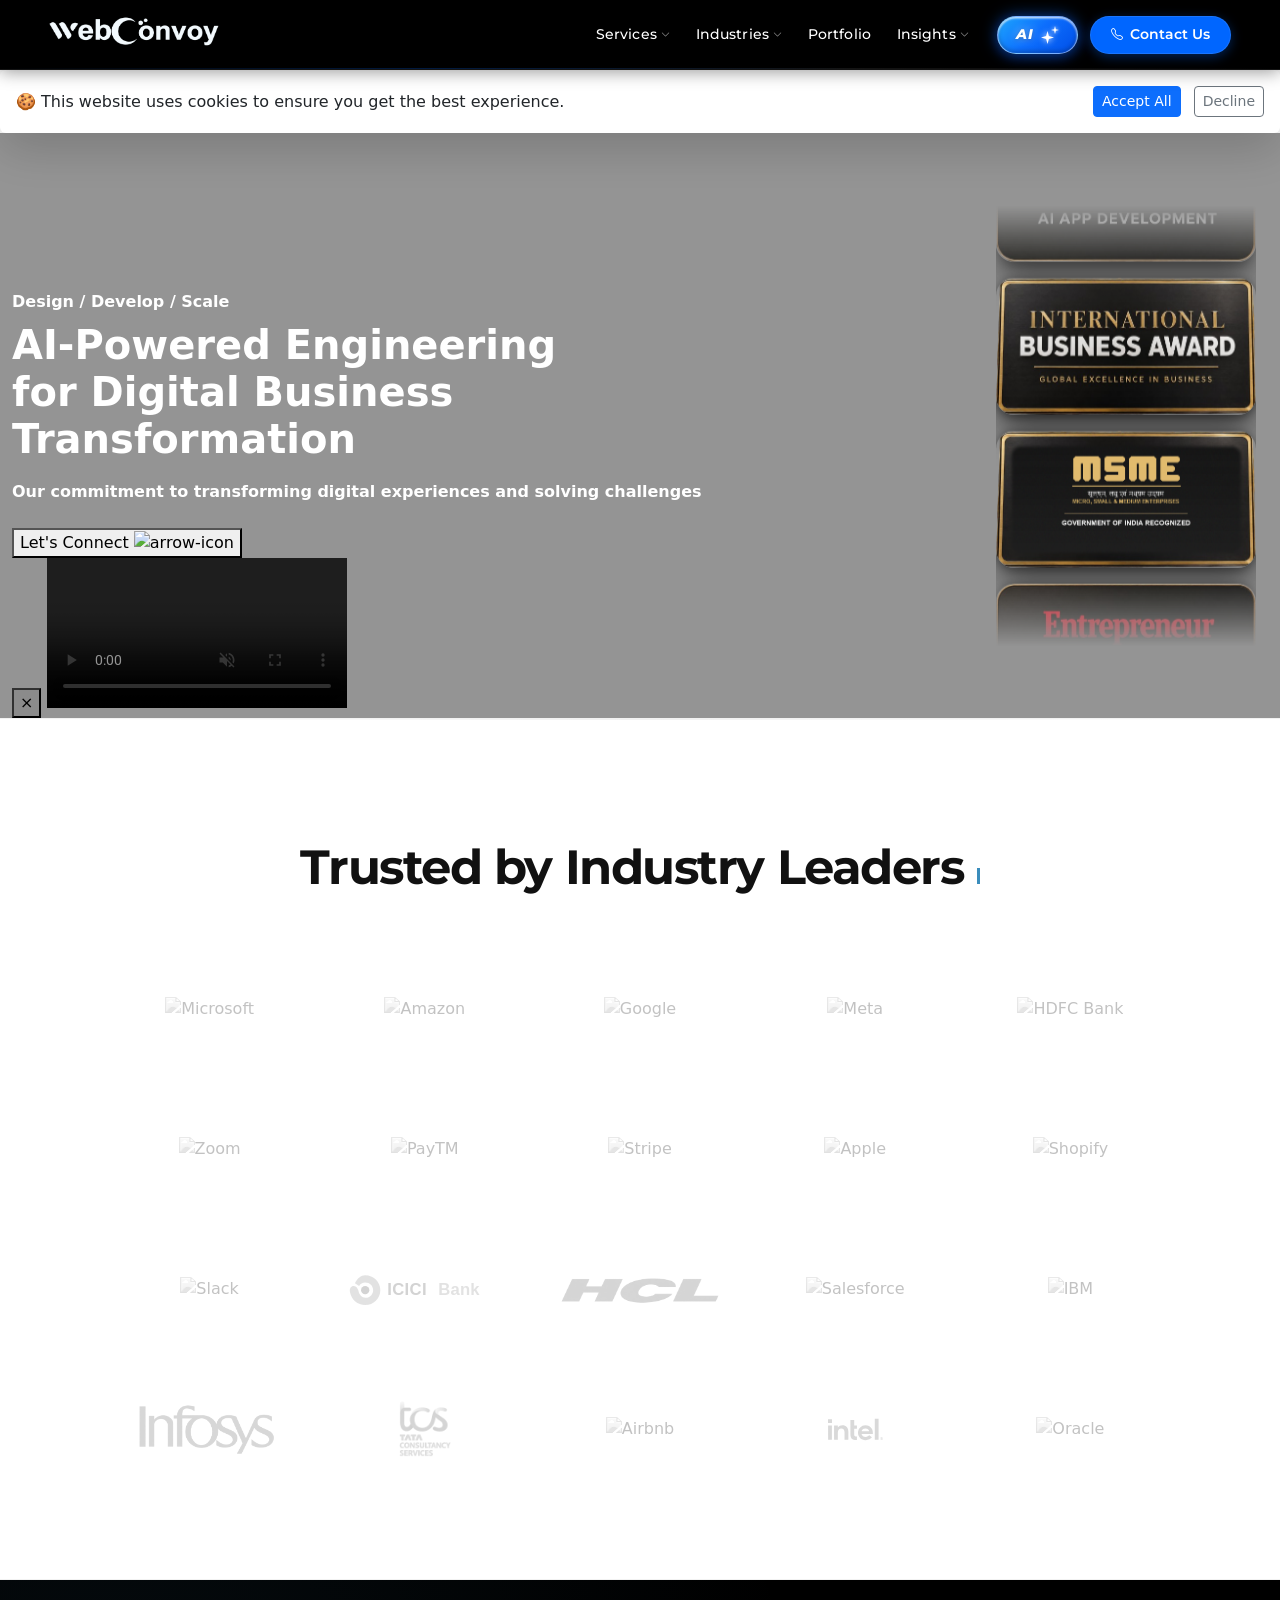
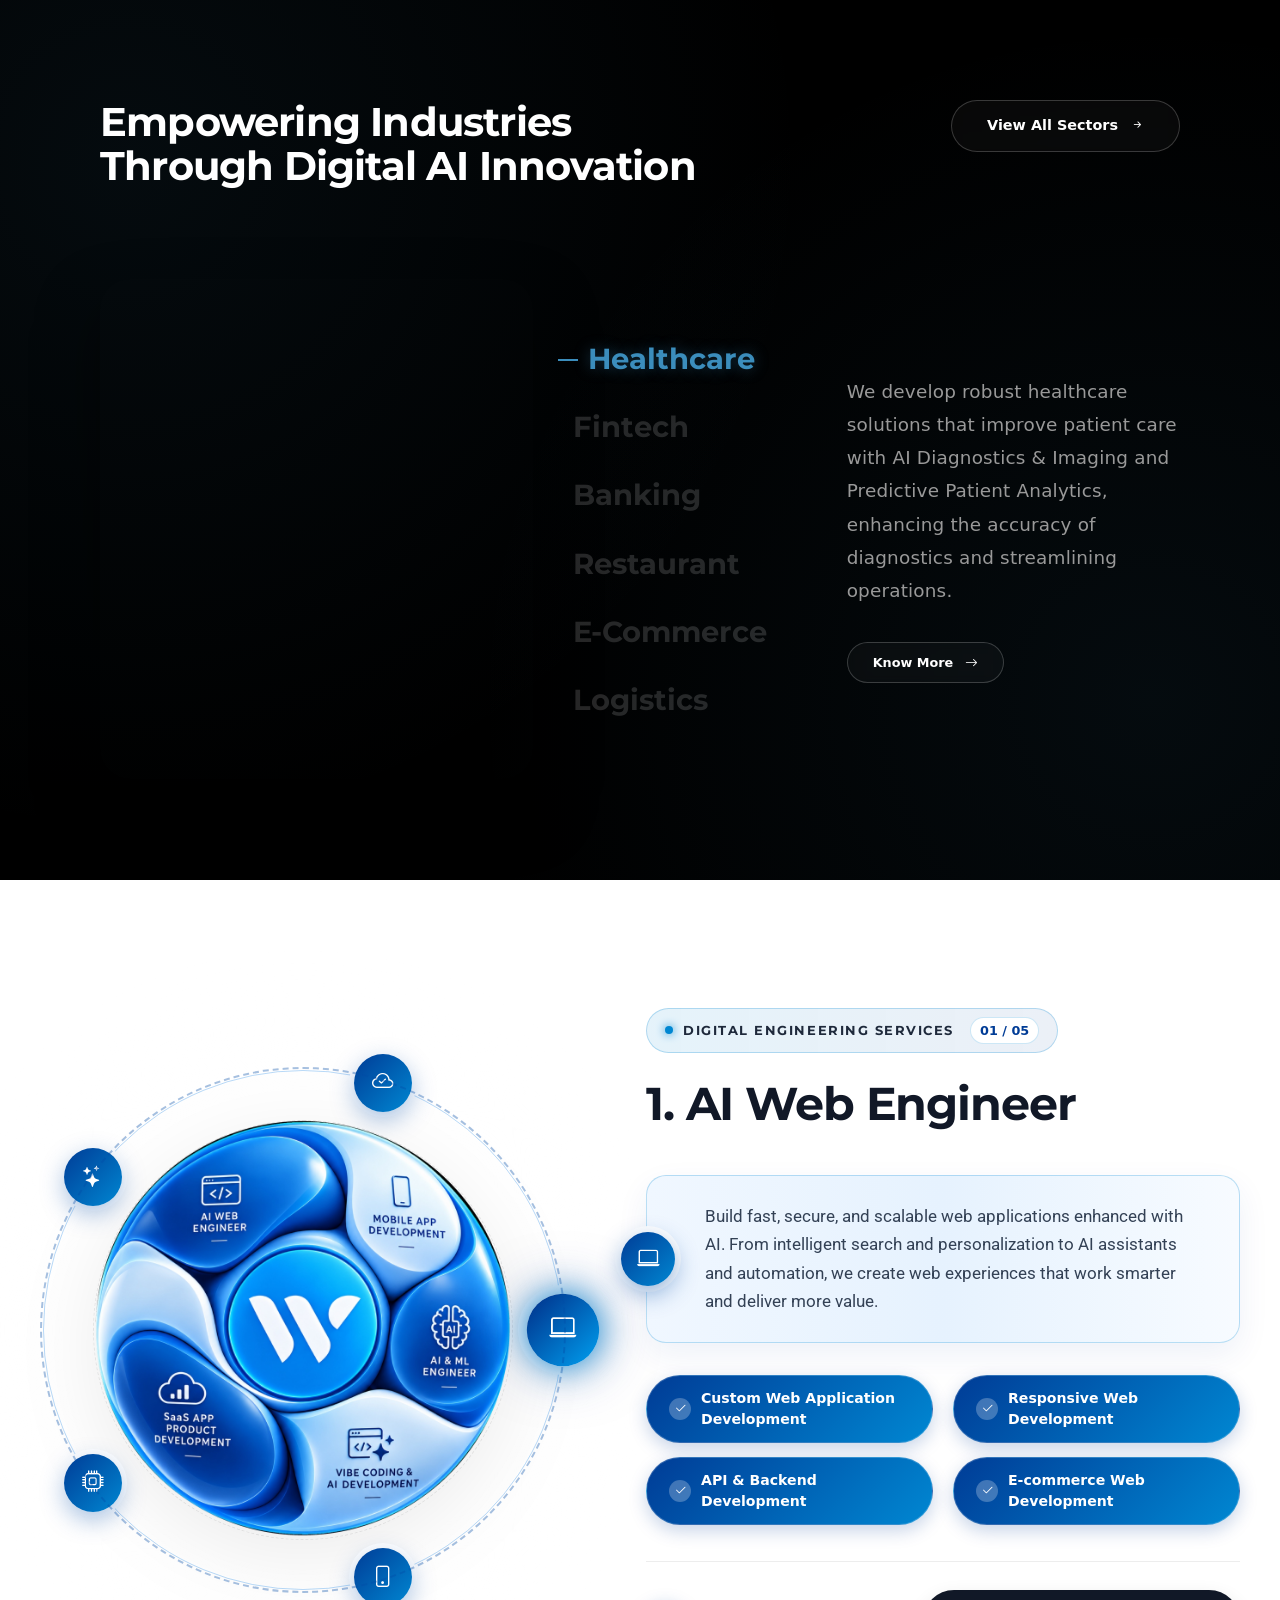
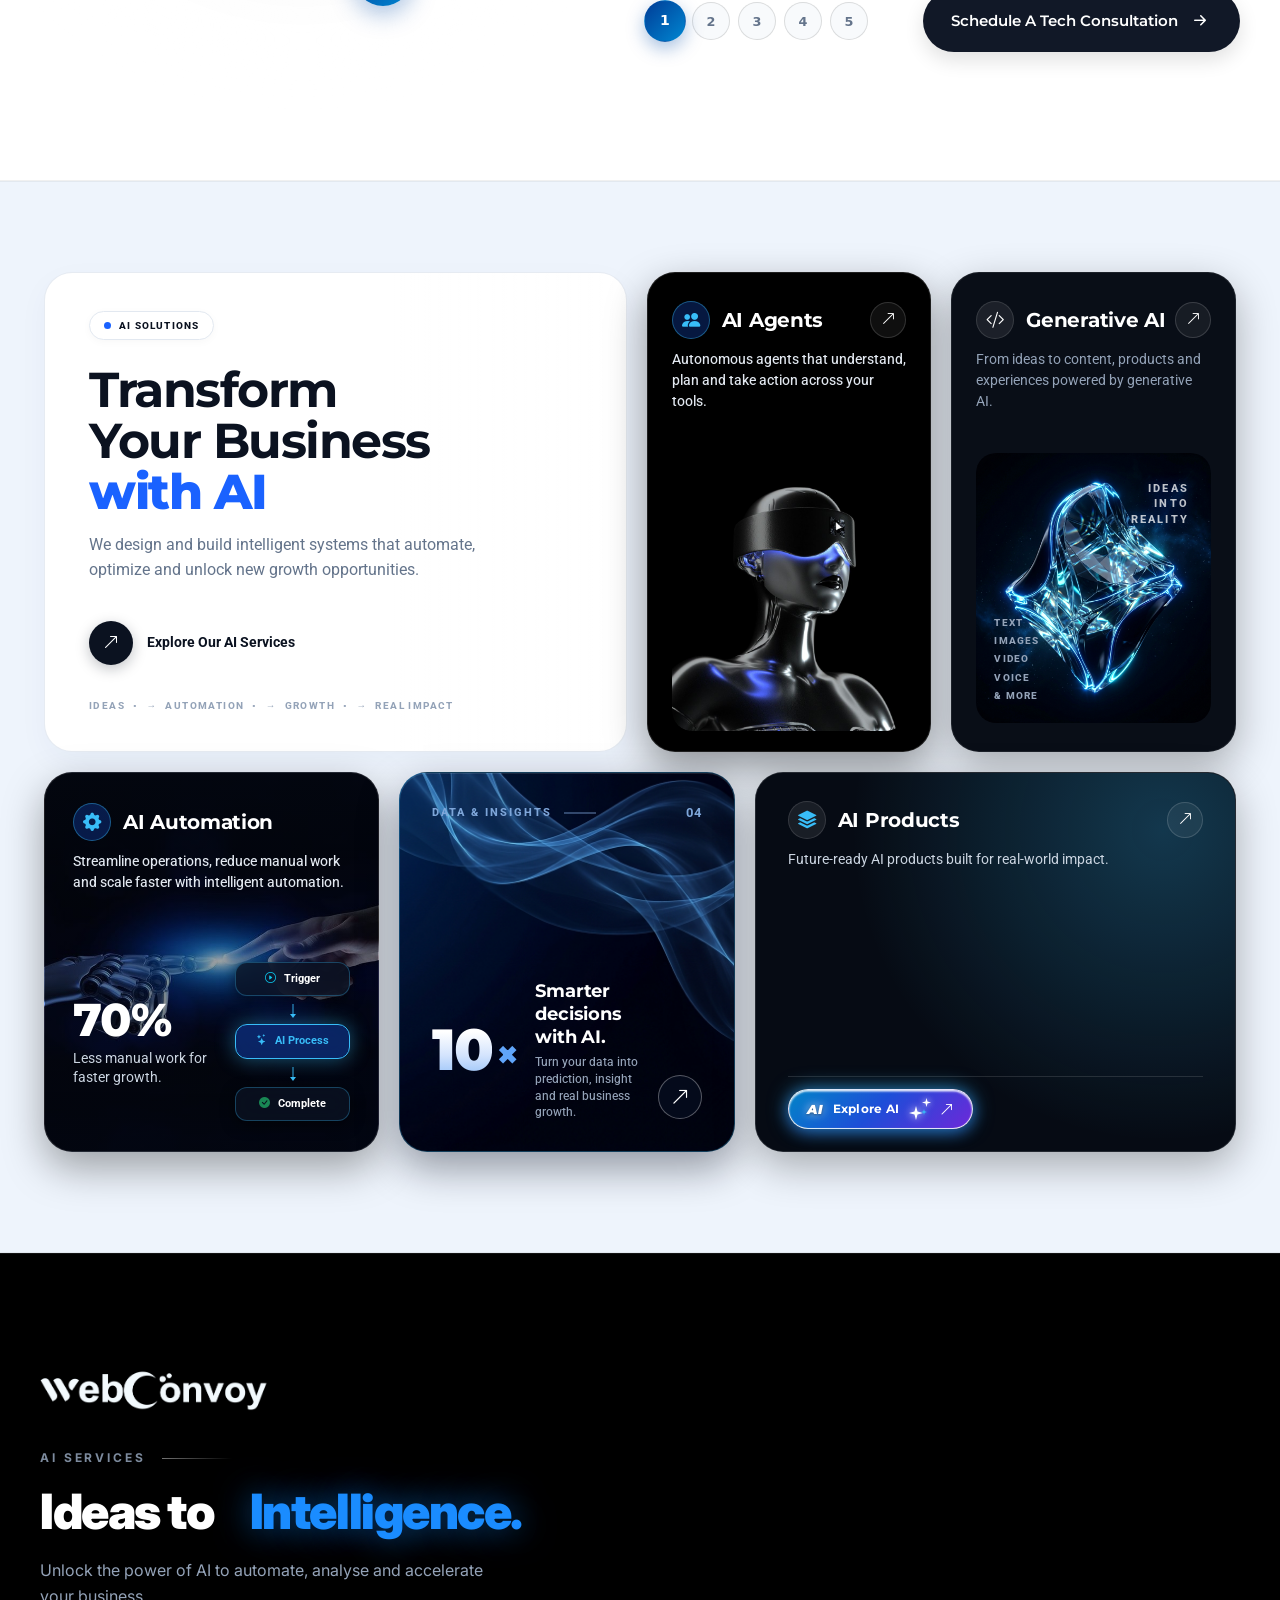
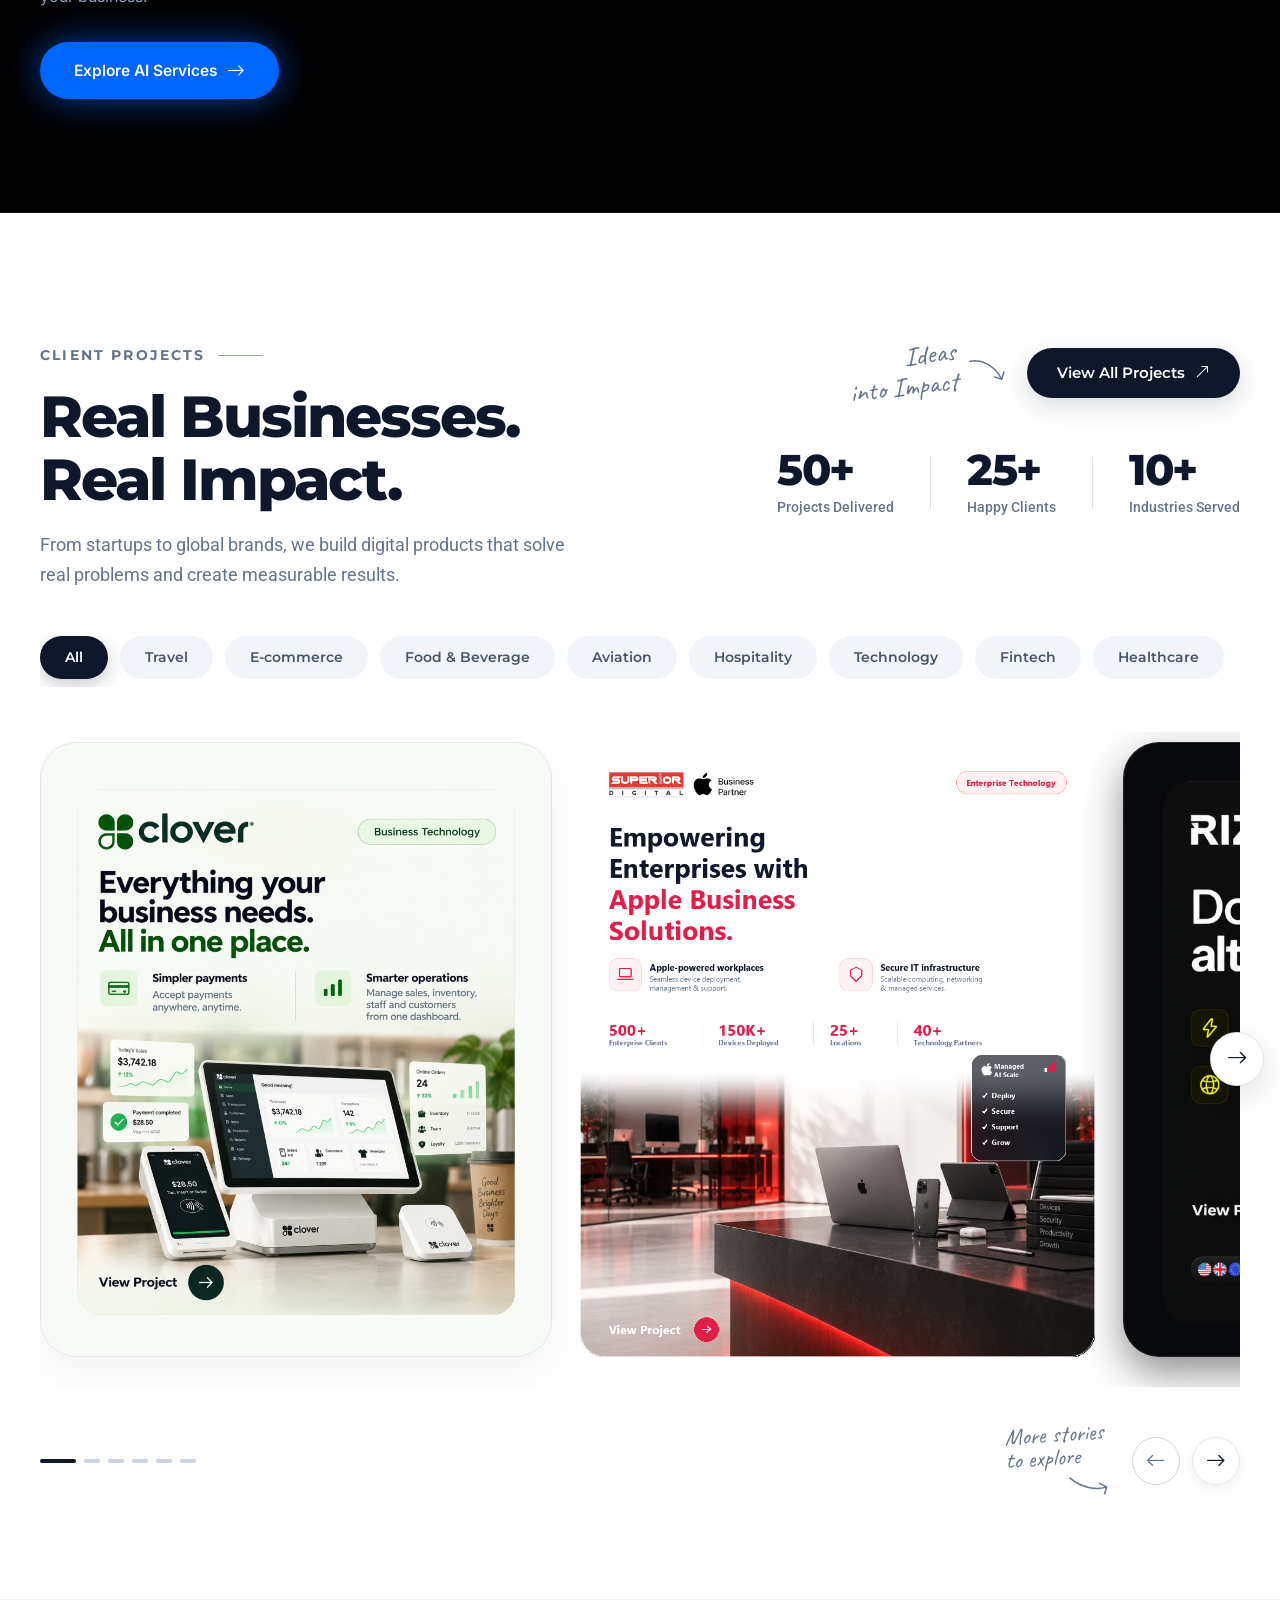
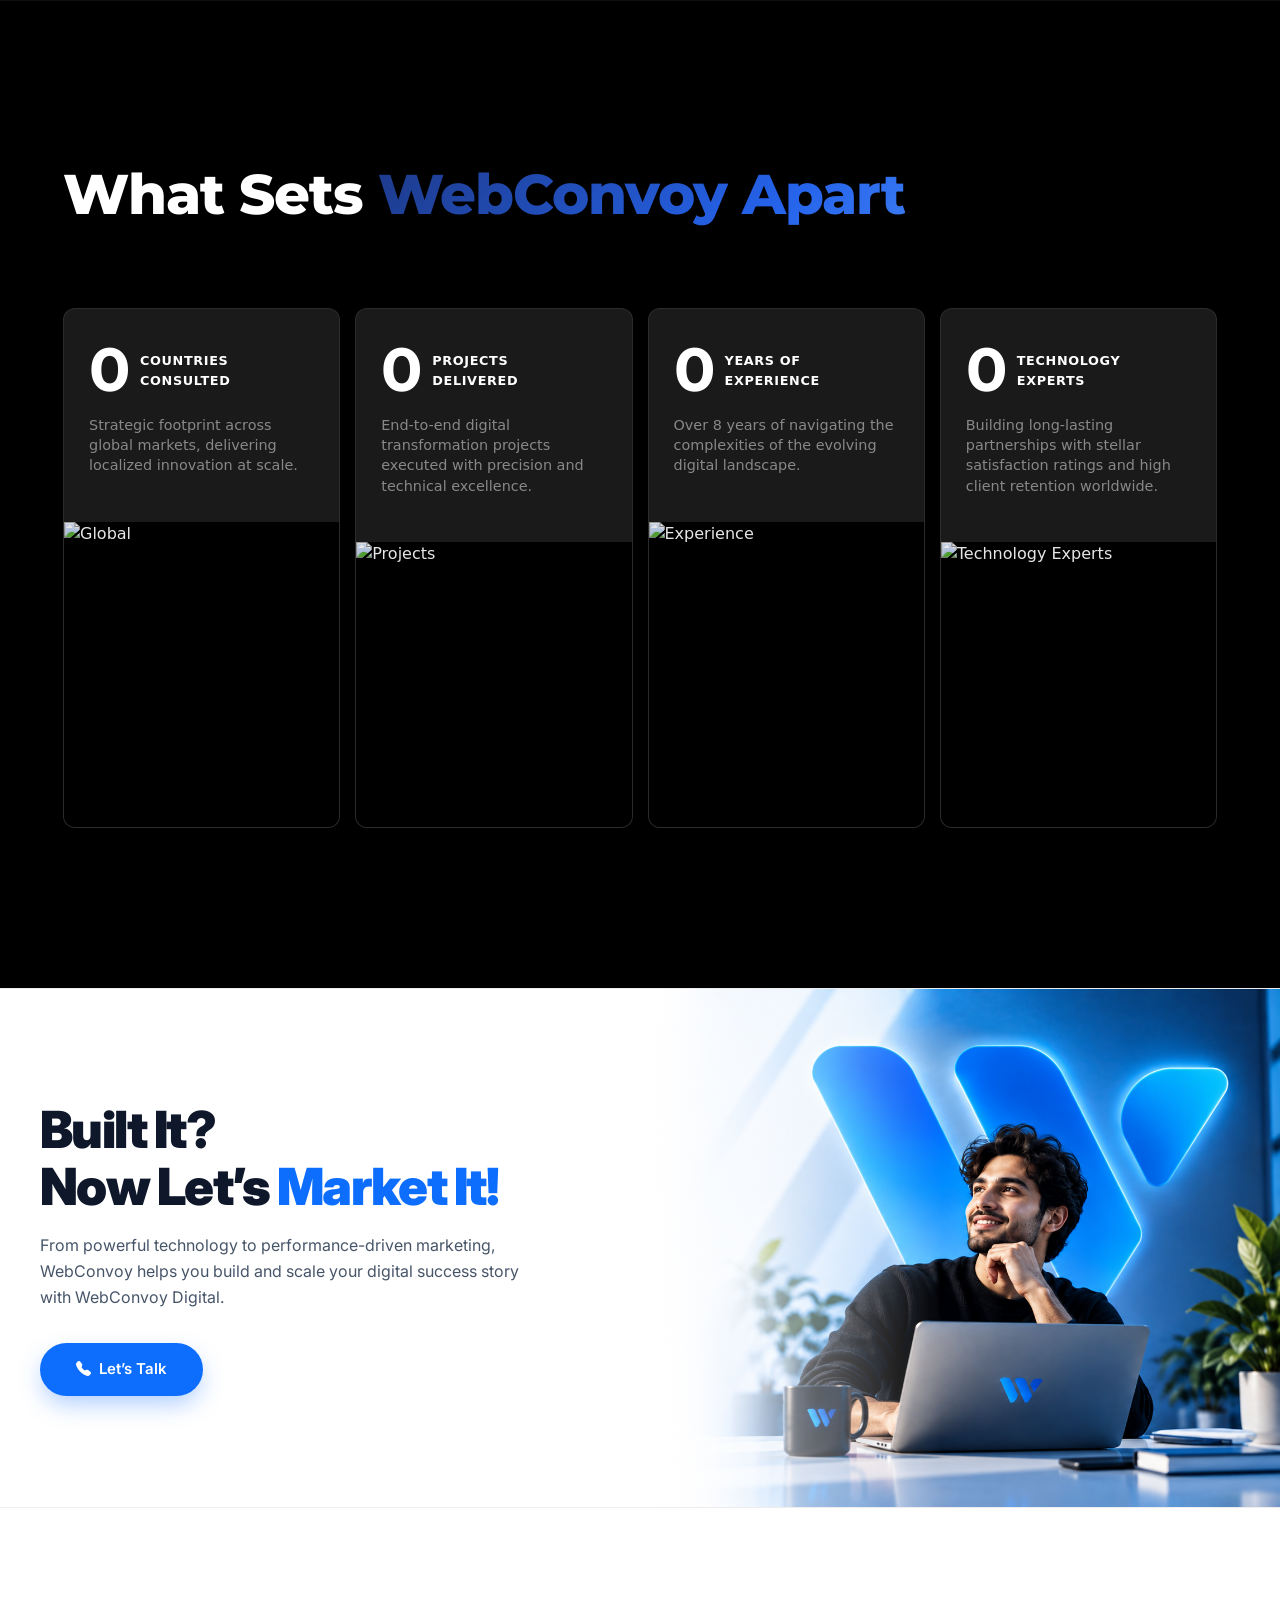
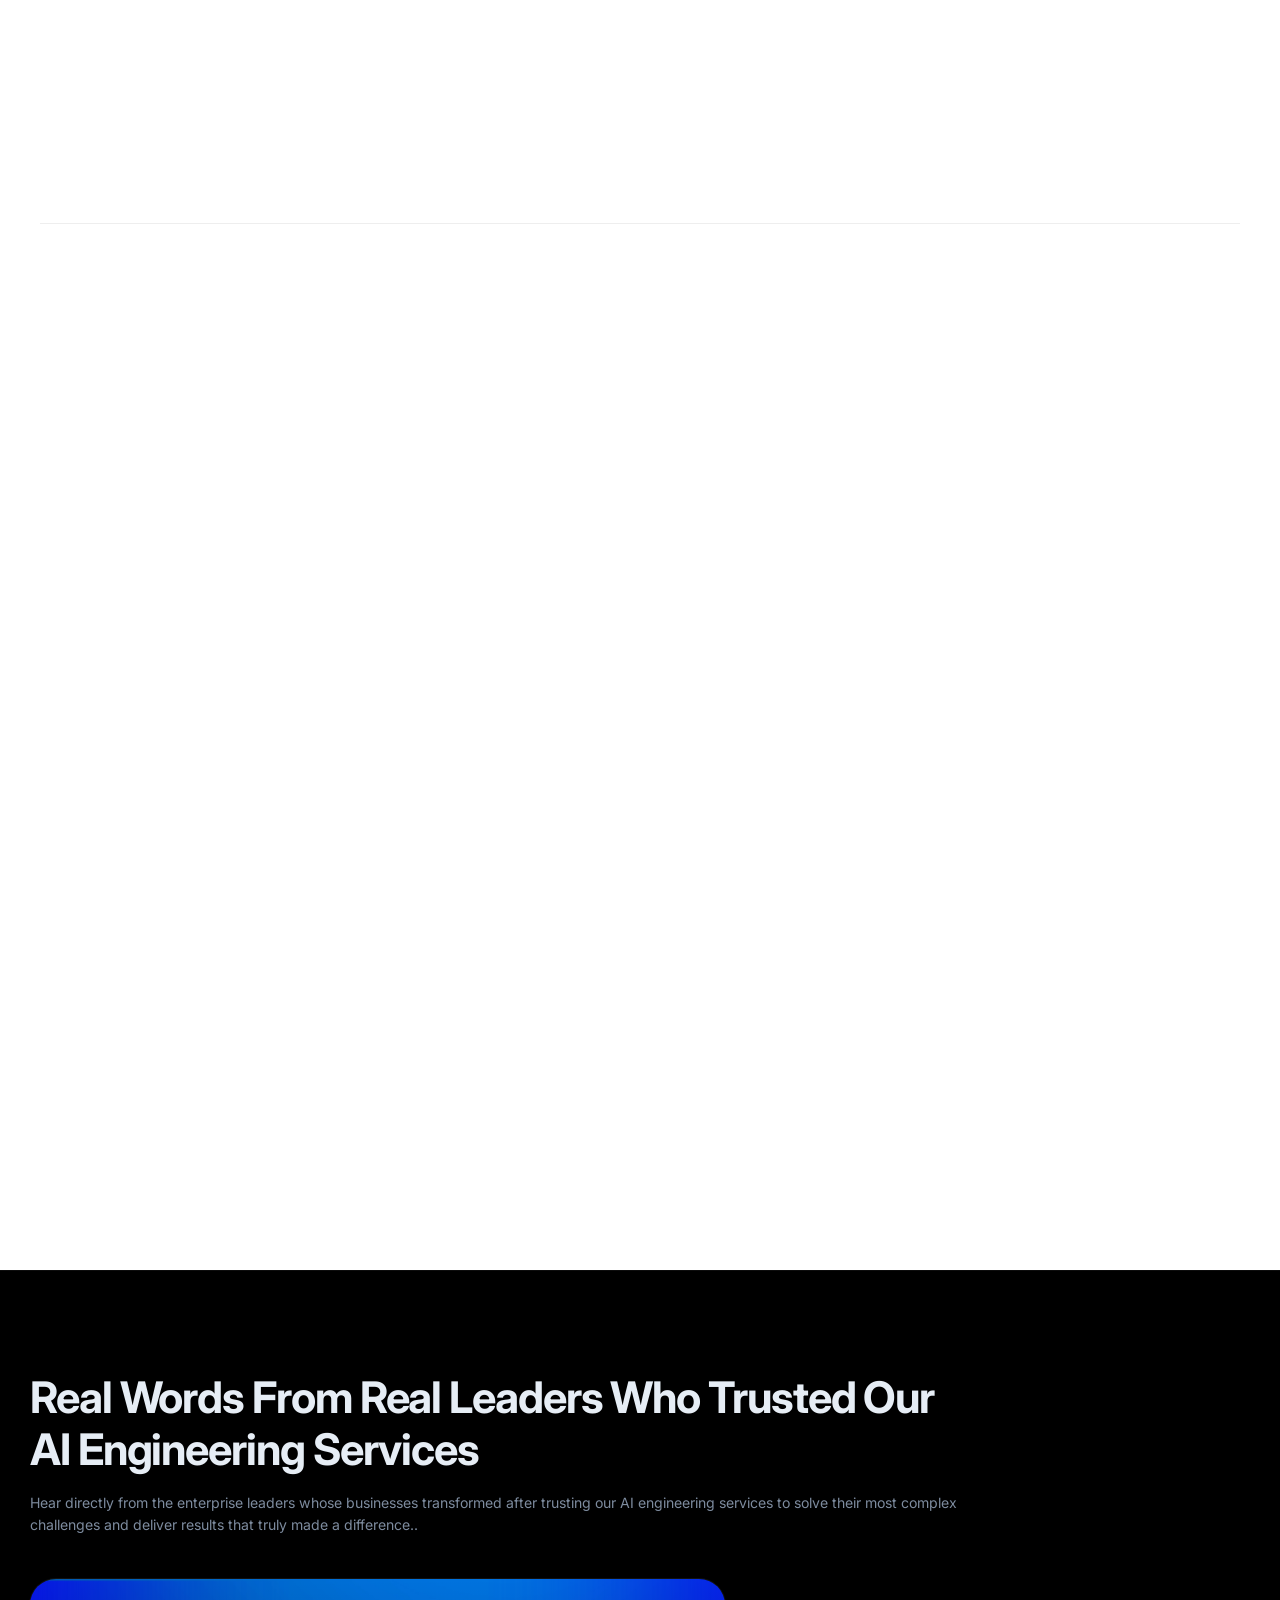
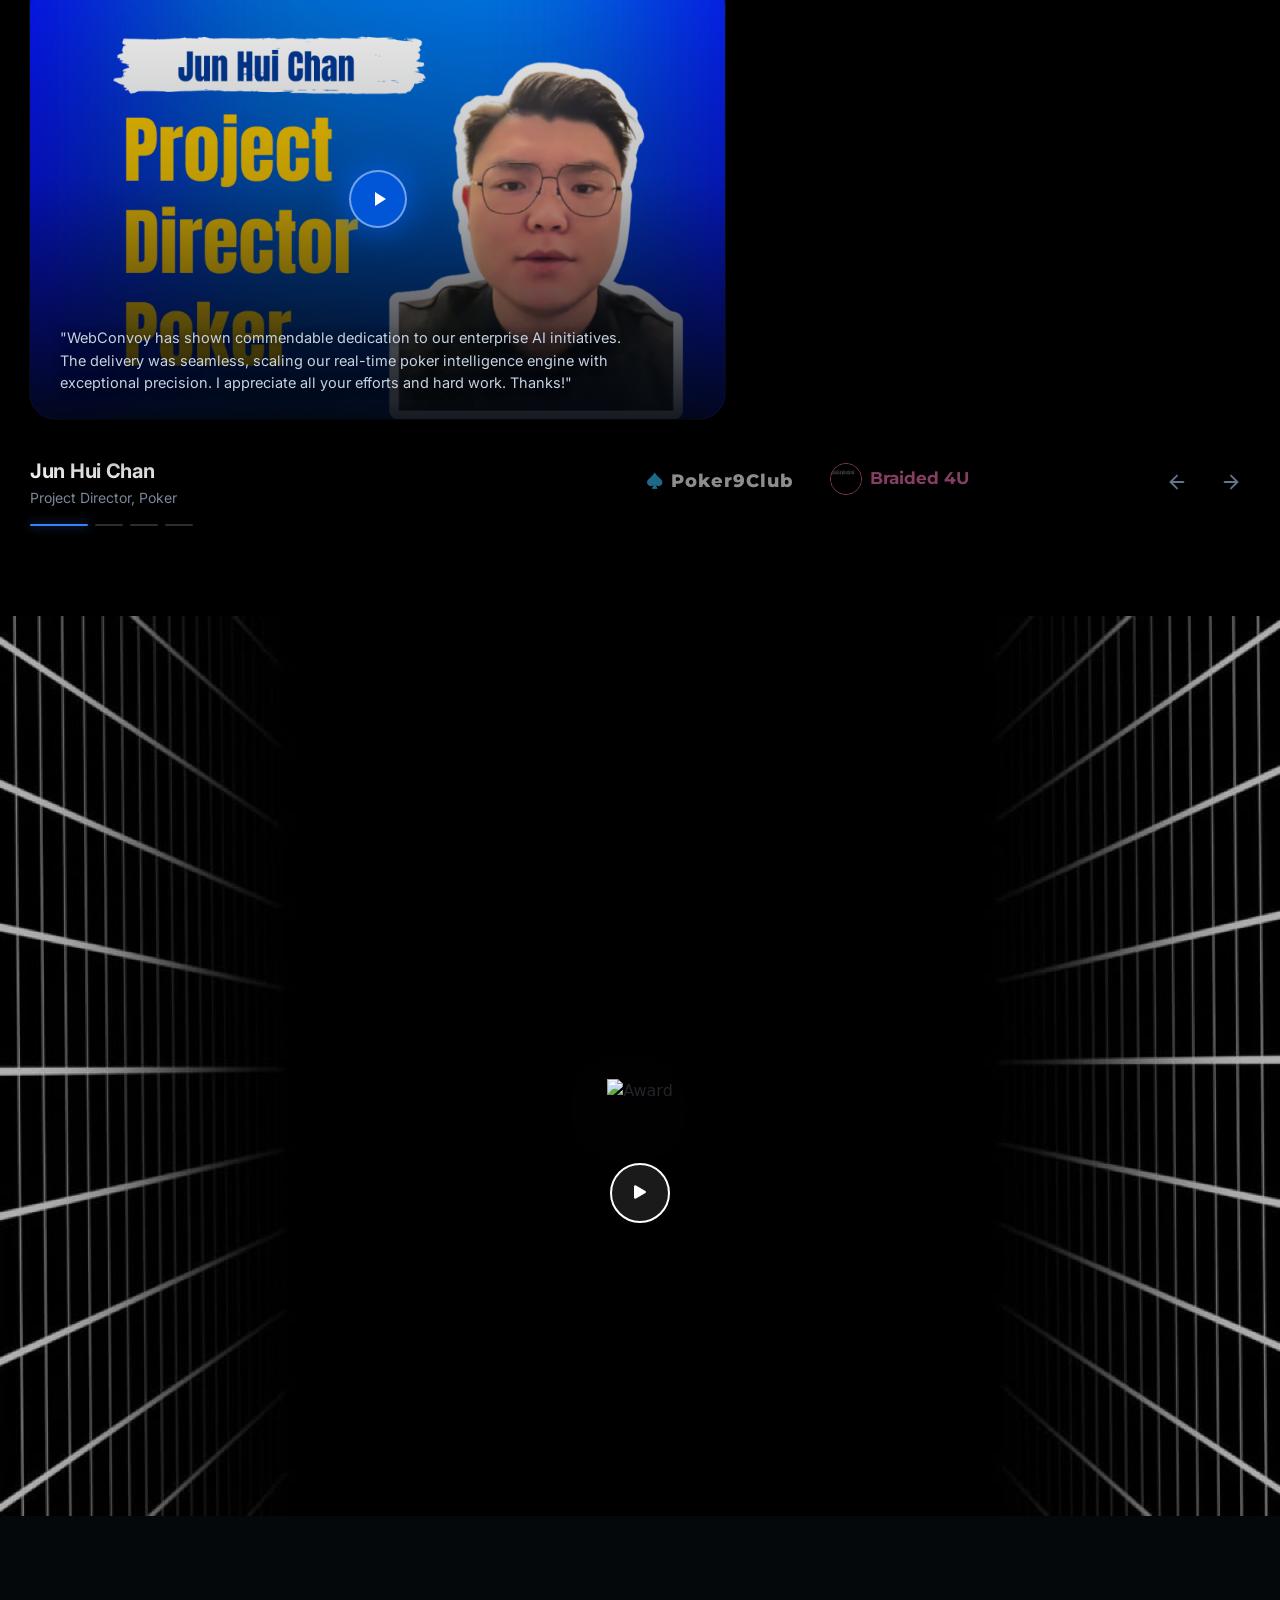
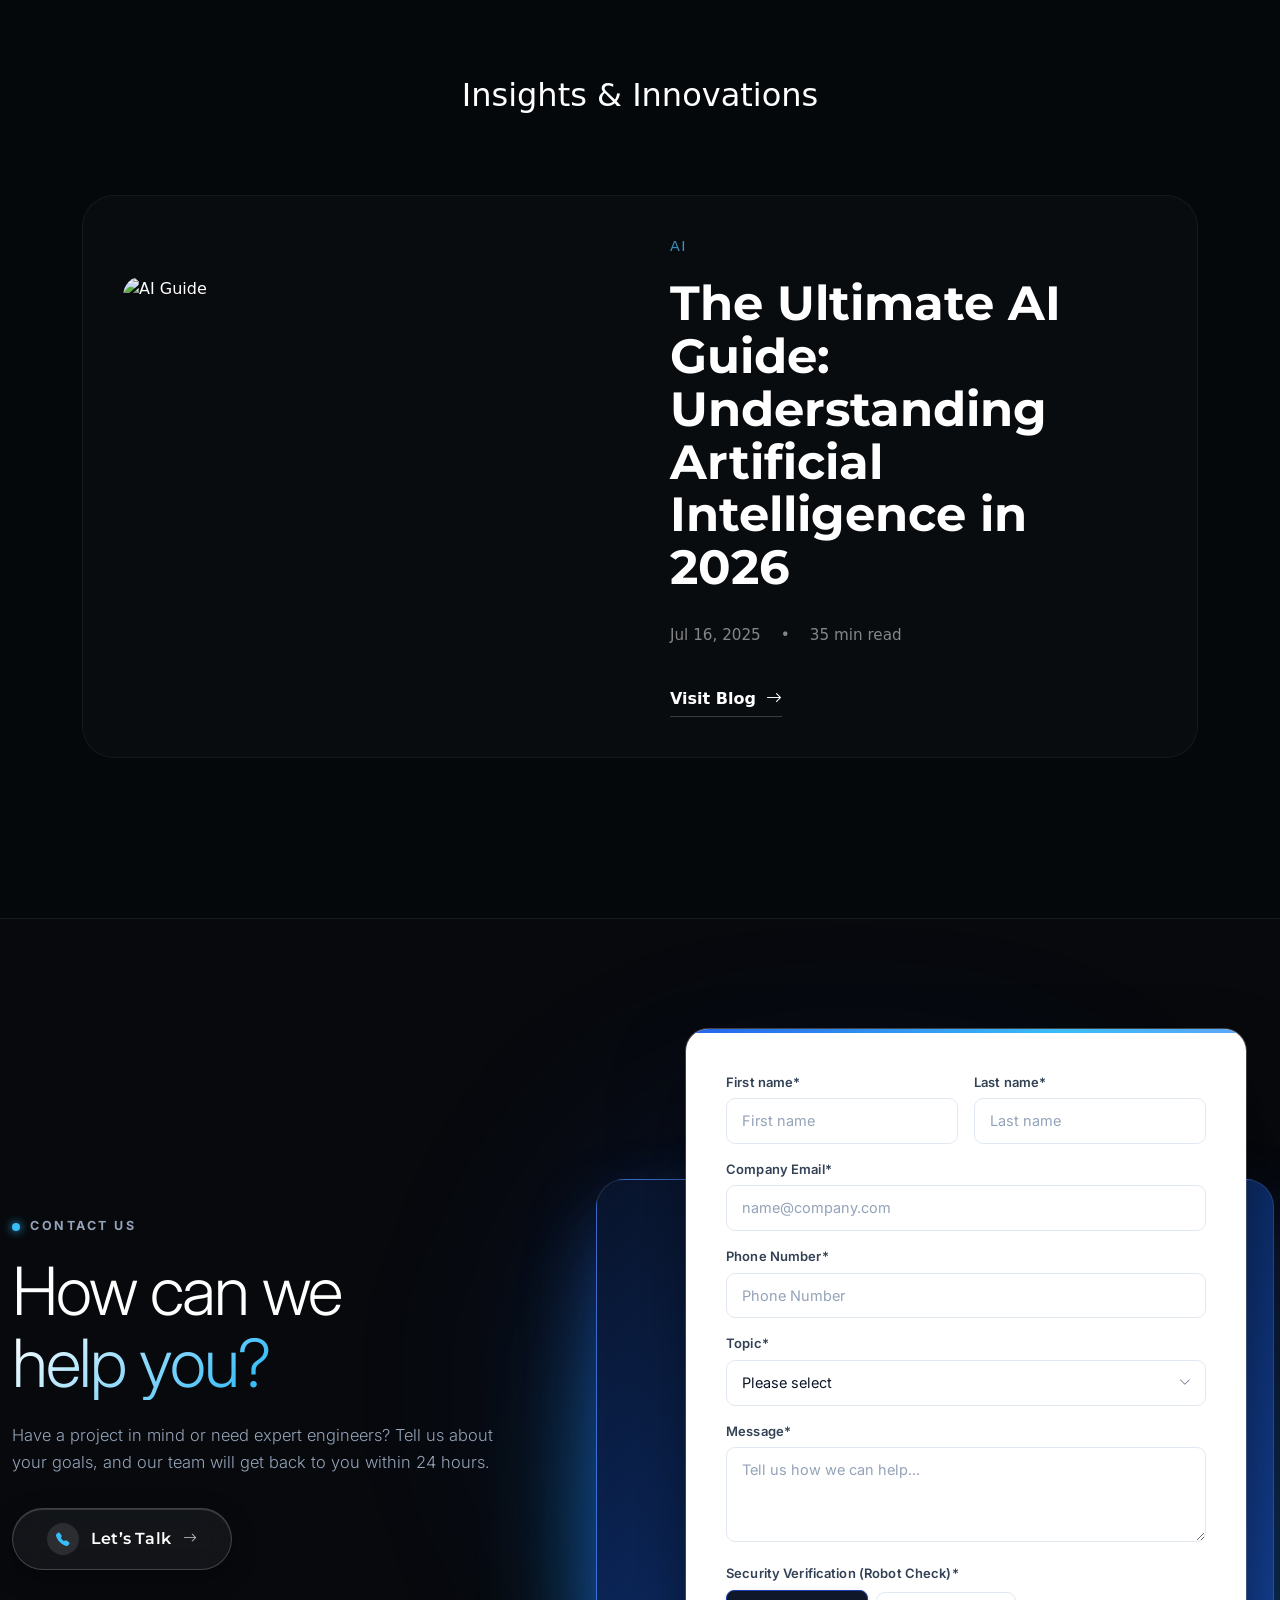
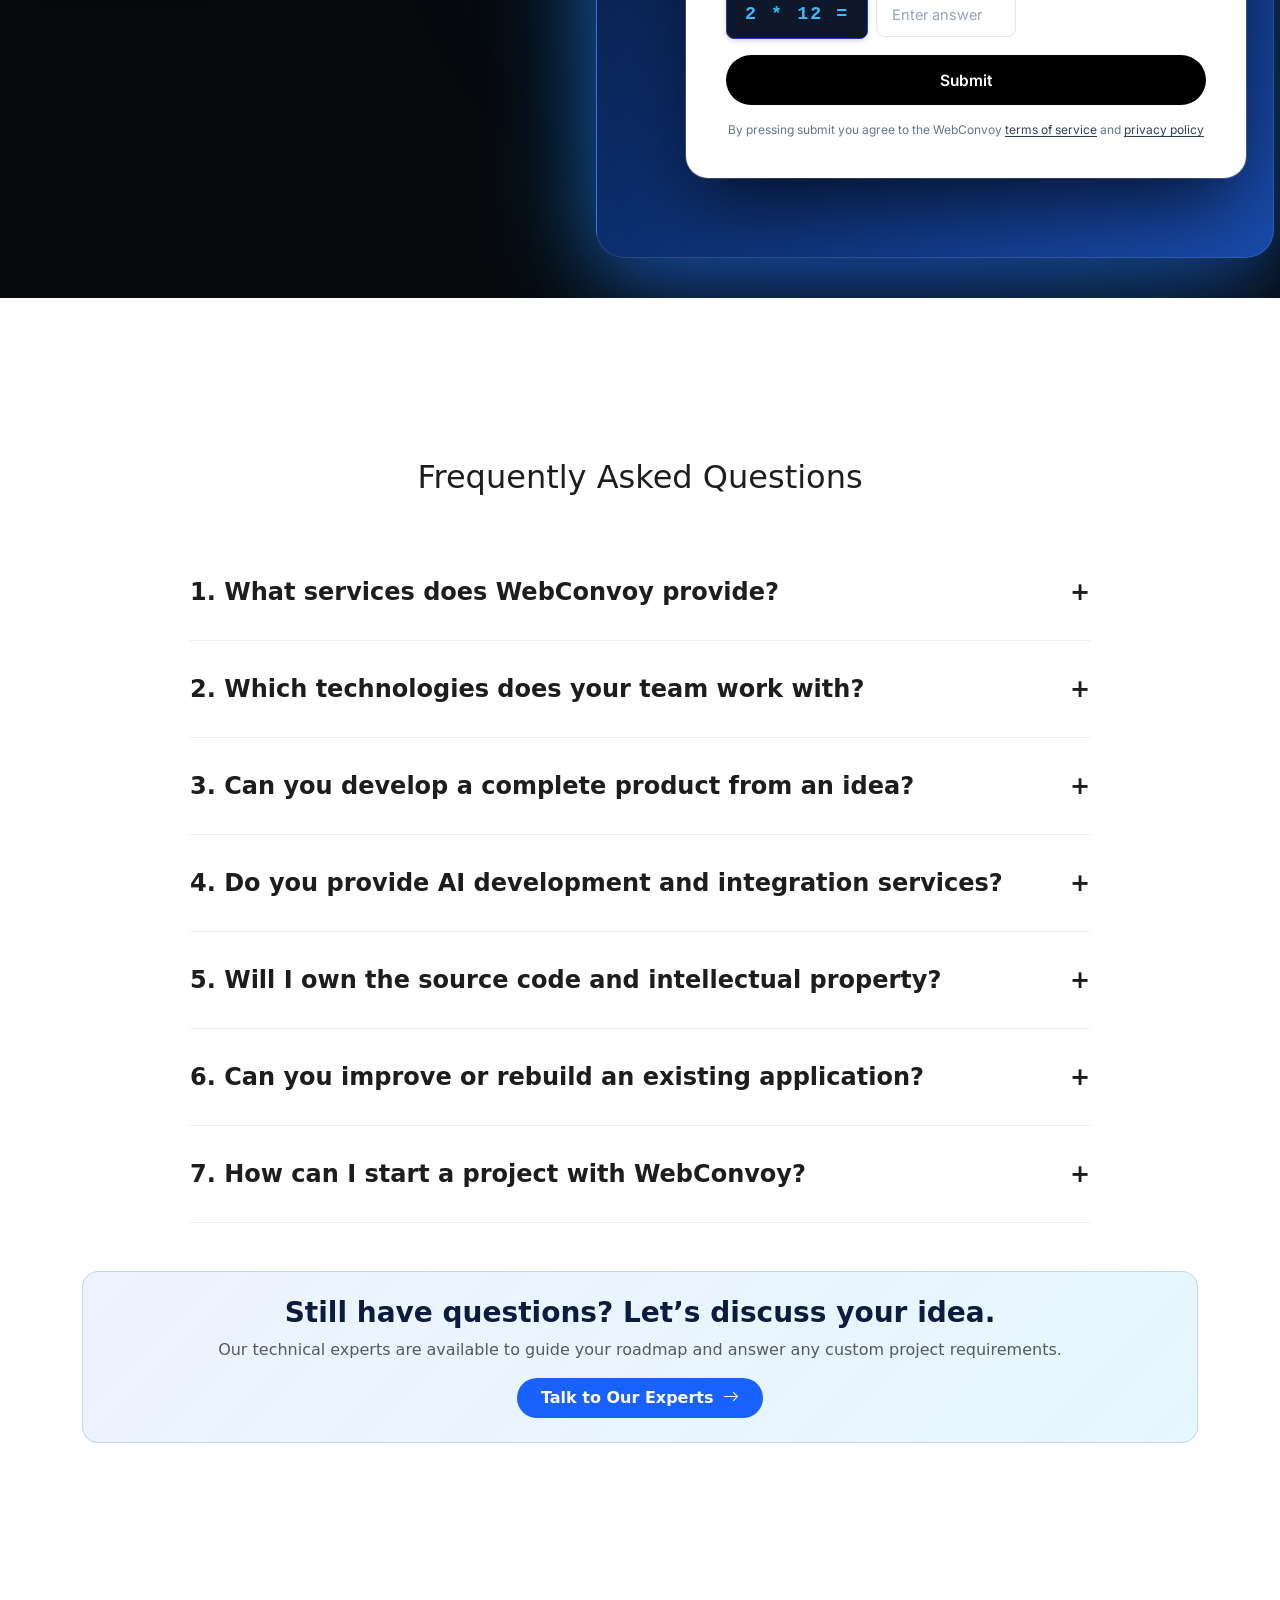
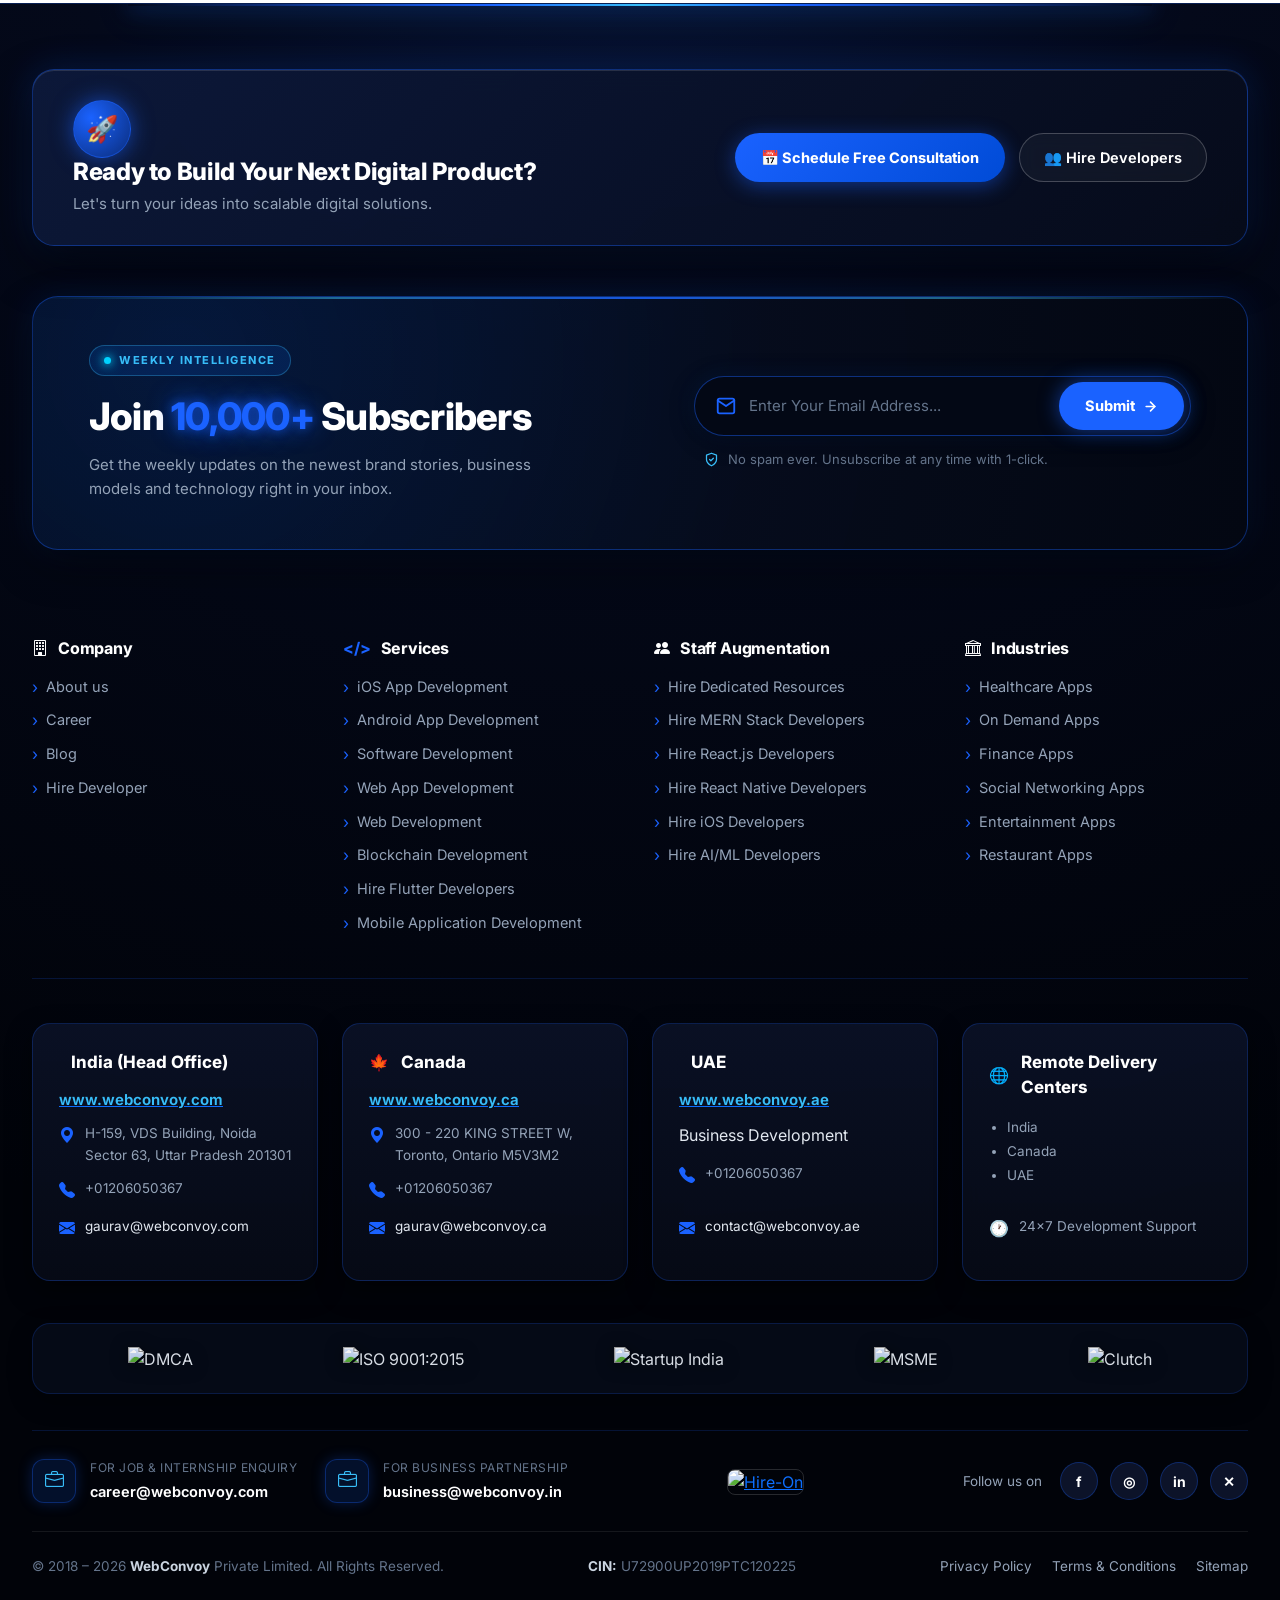
==== index.html @ 93852003 "fix: center portfolio pagination and remove AI services dropdown from homepage nav" ====
<!DOCTYPE html>
<html lang="en">

<head>
    <meta charset="UTF-8">
    <meta name="viewport" content="width=device-width, initial-scale=1.0">

    <title>WebConvoy | App & Software Development Company Worldwide</title>

    <meta name="google-site-verification" content="kqI8rb5VpMOgclkLECofrteA0hkBpsVYUHkI8Peg8dk" />
    <link rel="canonical" href="https://www.webconvoy.com/" />
    <!-- Google tag (gtag.js) -->
    <script async src="https://www.googletagmanager.com/gtag/js?id=G-X3DDTEG3KP"></script>
    <script>
        window.dataLayer = window.dataLayer || [];
        function gtag() { dataLayer.push(arguments); }
        gtag('js', new Date());

        gtag('config', 'G-X3DDTEG3KP');
    </script>

    <!-- Google Tag Manager -->
    <script>(function (w, d, s, l, i) {
            w[l] = w[l] || []; w[l].push({
                'gtm.start':
                    new Date().getTime(), event: 'gtm.js'
            }); var f = d.getElementsByTagName(s)[0],
                j = d.createElement(s), dl = l != 'dataLayer' ? '&l=' + l : ''; j.async = true; j.src =
                    'https://www.googletagmanager.com/gtm.js?id=' + i + dl; f.parentNode.insertBefore(j, f);
        })(window, document, 'script', 'dataLayer', 'GTM-TBBR29MW');</script>
    <!-- End Google Tag Manager -->
    <meta name="description"
        content="WebConvoy is an app & software development company delivering scalable solutions for startups & enterprises across USA, Canada, UK, Dubai & worldwide.">

    <link href="https://cdn.jsdelivr.net/npm/bootstrap@5.3.0/dist/css/bootstrap.min.css" rel="stylesheet">
    <link rel="stylesheet" href="https://www.webconvoy.com/public/websitenew/css/index.css">
    <link rel="stylesheet" href="https://www.webconvoy.com/public/websitenew/css/navbar.css">
    <link rel="stylesheet" href="https://www.webconvoy.com/public/websitenew/css/footer.css">
    <link
        href="https://fonts.googleapis.com/css2?family=Montserrat:wght@300;400;500;600;700&family=Playfair+Display:ital,wght@0,400..900;1,400..900&display=swap"
        rel="stylesheet">
    <link href="https://fonts.googleapis.com/css2?family=Roboto:wght@100;300;400;500;700;900&display=swap"
        rel="stylesheet">
    <link href="https://fonts.googleapis.com/css2?family=Caveat:wght@600;700&display=swap" rel="stylesheet">
    <link rel="icon" href="https://webconvoy.com/public/websitenew/image/faviconion-web.png" type="image/x-icon">

    <link href="https://cdn.jsdelivr.net/npm/bootstrap-icons@1.11.1/font/bootstrap-icons.css" rel="stylesheet" />
    <link href="https://cdnjs.cloudflare.com/ajax/libs/intl-tel-input/17.0.19/css/intlTelInput.css" rel="stylesheet" />
    <script src="https://code.jquery.com/jquery-3.6.0.min.js"></script>
    <script src="https://cdnjs.cloudflare.com/ajax/libs/gsap/3.12.2/gsap.min.js"></script>
    <script src="https://cdnjs.cloudflare.com/ajax/libs/gsap/3.12.2/ScrollTrigger.min.js"></script>

    <style>
        /* Hero Video Overlay */
        .hero-video-overlay {
            position: absolute;
            top: 0;
            left: 0;
            width: 100%;
            height: 100%;
            background: rgba(0, 0, 0, 0.42);
            z-index: 1;
            pointer-events: none;
        }

        /* Hero content above overlay */
        .hero-content.position-relative,
        .hero-awards-vertical-wrapper {
            position: relative;
            z-index: 2;
        }

        /* Hero 3-Line Headline */
        .hero-headline-3lines {
            max-width: 560px;
            line-height: 1.18;
            white-space: normal;
            word-break: normal;
        }

        /* Premium Trusted Section Styles */
        #mag-trusted-section {
            background: #ffffff;
            padding: 120px 0;
            overflow: hidden;
            position: relative;
            border-top: 1px solid rgba(0, 0, 0, 0.05);
            border-bottom: 1px solid rgba(0, 0, 0, 0.05);
            color: #000;
        }

        #mag-trusted-section::before {
            content: '';
            position: absolute;
            top: 0;
            left: 50%;
            transform: translateX(-50%);
            width: 100%;
            height: 1px;
            background: linear-gradient(90deg, transparent, rgba(0, 0, 0, 0.05), transparent);
        }

        .trusted-header {
            text-align: center;
            margin-bottom: 80px;
            min-height: 60px;
        }

        .trusted-title {
            font-family: 'Montserrat', sans-serif;
            font-size: 3rem;
            font-weight: 700;
            color: #111111;
            letter-spacing: -0.03em;
            margin: 0;
            display: inline-block;
        }

        .typing-cursor {
            display: inline-block;
            width: 3px;
            height: 1em;
            background-color: #3B8DBC;
            margin-left: 8px;
            vertical-align: baseline;
            animation: blink 0.8s infinite;
        }

        @keyframes blink {

            0%,
            100% {
                opacity: 1;
            }

            50% {
                opacity: 0;
            }
        }

        .logo-grid {
            display: grid;
            grid-template-columns: repeat(5, 1fr);
            gap: 80px 40px;
            align-items: center;
            justify-items: center;
            max-width: 1200px;
            margin: 0 auto;
            padding: 0 40px;
        }

        .logo-item {
            opacity: 0;
            transform: translateY(40px);
            transition: all 0.8s cubic-bezier(0.2, 0.8, 0.2, 1);
            cursor: pointer;
            display: flex;
            align-items: center;
            justify-content: center;
            width: 100%;
            height: 60px;
            filter: grayscale(1);
            opacity: 0.6;
        }

        .logo-item:hover {
            filter: grayscale(0);
            opacity: 1;
            transform: scale(1.1) translateY(-5px) !important;
        }

        .logo-item img {
            max-width: 140px;
            max-height: 45px;
            width: auto;
            height: auto;
            object-fit: contain;
        }

        .logo-item.reveal {
            opacity: 0.6;
            transform: translateY(0);
        }

        /* Staffing Expertise Section Styles */

        /* Staffing Expertise Section Styles */
        #staffing-expertise {
            background: radial-gradient(circle at center, #0a1118 0%, #05080b 100%);
            padding: 160px 0;
            overflow: hidden;
            position: relative;
            color: #ffffff;
        }

        .staffing-bg-glow {
            position: absolute;
            width: 600px;
            height: 600px;
            background: radial-gradient(circle, rgba(59, 141, 188, 0.08) 0%, transparent 70%);
            top: 50%;
            left: 50%;
            transform: translate(-50%, -50%);
            pointer-events: none;
            z-index: 0;
        }

        .staffing-header {
            text-align: center;
            margin-bottom: 120px;
            position: relative;
            z-index: 1;
        }

        .staffing-header h2 {
            font-family: 'Montserrat', sans-serif;
            font-size: 3.5rem;
            font-weight: 700;
            margin-bottom: 20px;
            letter-spacing: -0.02em;
        }

        .staffing-header .highlight-blue {
            color: #3B8DBC;
            text-shadow: 0 0 20px rgba(59, 141, 188, 0.3);
        }

        .staffing-header p {
            font-size: 1.1rem;
            color: #a1a1a6;
            max-width: 600px;
            margin: 0 auto;
        }

        .staffing-timeline {
            display: flex;
            justify-content: space-between;
            align-items: flex-start;
            max-width: 1300px;
            margin: 0 auto;
            padding: 0 40px;
            position: relative;
            z-index: 1;
        }

        .timeline-line {
            position: absolute;
            top: 60px;
            left: 100px;
            right: 100px;
            height: 2px;
            background: rgba(255, 255, 255, 0.05);
            z-index: 0;
        }

        .timeline-line-active {
            position: absolute;
            top: 0;
            left: 0;
            height: 100%;
            width: 0%;
            background: linear-gradient(90deg, transparent, #3B8DBC, transparent);
            box-shadow: 0 0 15px #3B8DBC;
            transition: width 0.8s cubic-bezier(0.4, 0, 0.2, 1);
        }

        .staffing-node {
            flex: 1;
            display: flex;
            flex-direction: column;
            align-items: center;
            text-align: center;
            position: relative;
            cursor: pointer;
            transition: all 0.5s ease;
            padding: 0 20px;
        }

        .node-circle-wrap {
            position: relative;
            width: 120px;
            height: 120px;
            margin-bottom: 40px;
            z-index: 2;
        }

        .node-circle {
            width: 100%;
            height: 100%;
            border-radius: 50%;
            background: rgba(255, 255, 255, 0.03);
            border: 1px solid rgba(255, 255, 255, 0.1);
            display: flex;
            align-items: center;
            justify-content: center;
            transition: all 0.5s cubic-bezier(0.4, 0, 0.2, 1);
            position: relative;
            overflow: hidden;
        }

        .node-circle::before {
            content: '';
            position: absolute;
            inset: 0;
            background: radial-gradient(circle at center, rgba(59, 141, 188, 0.2), transparent 70%);
            opacity: 0;
            transition: opacity 0.5s ease;
        }

        .node-circle i {
            font-size: 2rem;
            color: #ffffff;
            opacity: 0.5;
            transition: all 0.5s ease;
            z-index: 2;
        }

        .node-step {
            position: absolute;
            top: -5px;
            right: -5px;
            width: 34px;
            height: 34px;
            background: #1a1a1a;
            border: 1px solid rgba(255, 255, 255, 0.1);
            border-radius: 50%;
            display: flex;
            align-items: center;
            justify-content: center;
            font-size: 0.8rem;
            font-weight: 700;
            color: #a1a1a6;
            transition: all 0.5s ease;
            z-index: 3;
        }

        .node-content h4 {
            font-family: 'Montserrat', sans-serif;
            font-size: 1.25rem;
            font-weight: 600;
            color: #ffffff;
            margin-bottom: 15px;
            opacity: 0.6;
            transition: all 0.5s ease;
        }

        .node-content p {
            font-size: 0.95rem;
            color: #a1a1a6;
            line-height: 1.6;
            opacity: 0;
            transform: translateY(10px);
            transition: all 0.5s ease;
            max-width: 250px;
        }

        /* Hover & Active States */
        .staffing-node:hover .node-circle,
        .staffing-node.active .node-circle {
            border-color: #3B8DBC;
            background: rgba(59, 141, 188, 0.05);
            box-shadow: 0 0 30px rgba(59, 141, 188, 0.2), inset 0 0 20px rgba(59, 141, 188, 0.1);
            transform: scale(1.1);
        }

        .staffing-node:hover .node-circle::before,
        .staffing-node.active .node-circle::before {
            opacity: 1;
        }

        .staffing-node:hover .node-circle i,
        .staffing-node.active .node-circle i {
            color: #3B8DBC;
            opacity: 1;
            transform: scale(1.1);
        }

        .staffing-node:hover .node-step,
        .staffing-node.active .node-step {
            background: #3B8DBC;
            color: #ffffff;
            border-color: #3B8DBC;
            box-shadow: 0 0 15px rgba(59, 141, 188, 0.4);
        }

        .staffing-node:hover .node-content h4,
        .staffing-node.active .node-content h4 {
            opacity: 1;
            color: #3B8DBC;
        }

        .staffing-node:hover .node-content p,
        .staffing-node.active .node-content p {
            opacity: 1;
            transform: translateY(0);
        }

        /* Ambient particles */
        .staffing-particles {
            position: absolute;
            inset: 0;
            pointer-events: none;
            z-index: 0;
        }

        @media (max-width: 1024px) {
            .staffing-timeline {
                flex-direction: column;
                align-items: center;
                gap: 80px;
            }

            .timeline-line {
                width: 2px;
                height: 100%;
                top: 0;
                left: 50%;
                transform: translateX(-50%);
            }

            .timeline-line-active {
                width: 100%;
                height: 0%;
                background: linear-gradient(180deg, transparent, #3B8DBC, transparent);
            }

            .staffing-header h2 {
                font-size: 2.5rem;
            }
        }

        .logo-item img {
            max-width: 160px;
            max-height: 50px;
            width: auto;
            height: auto;
            filter: grayscale(1) opacity(0.4);
            transition: all 0.6s cubic-bezier(0.4, 0, 0.2, 1);
        }

        .logo-item:hover img {
            filter: grayscale(0) opacity(1) drop-shadow(0 0 15px rgba(59, 141, 188, 0.2));
            transform: scale(1.12);
        }

        .logo-clone {
            display: none !important;
        }

        /* Responsive Grid */
        @media (max-width: 1200px) {
            .logo-grid {
                grid-template-columns: repeat(4, 1fr);
                gap: 50px 30px;
            }
        }

        @media (max-width: 992px) {
            .trusted-title {
                font-size: 2.2rem;
            }

            .logo-grid {
                grid-template-columns: repeat(3, 1fr);
                gap: 40px 20px;
            }
        }

        /* Industries Showcase Section Styles */
        #industries-showcase {
            background: #000;
            color: #fff;
            position: relative;
            z-index: 10;
        }



        .showcase-sticky {
            position: relative;
            height: 100vh;
            display: flex;
            flex-direction: column;
            justify-content: flex-start;
            /* Changed from center to avoid top clipping */
            overflow: hidden;
            padding: 120px 0 60px;
            /* Increased top padding for navbar clearance */
            background: radial-gradient(circle at 10% 20%, rgba(59, 141, 188, 0.08) 0%, transparent 50%),
                radial-gradient(circle at 90% 80%, rgba(59, 141, 188, 0.08) 0%, transparent 50%);
        }

        .showcase-header {
            display: flex;
            justify-content: space-between;
            align-items: flex-start;
            padding: 0 100px;
            margin-bottom: 50px;
            width: 100%;
        }

        .showcase-header h2 {
            font-family: 'Montserrat', sans-serif;
            font-size: 3rem;
            font-weight: 700;
            max-width: 700px;
            line-height: 1.1;
            letter-spacing: -0.02em;
            margin: 0;
        }

        .btn-outline-premium {
            padding: 14px 35px;
            border: 1px solid rgba(255, 255, 255, 0.2);
            border-radius: 50px;
            color: #fff;
            text-decoration: none;
            font-weight: 600;
            font-size: 0.9rem;
            transition: all 0.4s cubic-bezier(0.4, 0, 0.2, 1);
            display: inline-flex;
            align-items: center;
            gap: 12px;
            background: rgba(255, 255, 255, 0.03);
            backdrop-filter: blur(5px);
        }

        .btn-outline-premium:hover {
            background: #3B8DBC;
            color: #fff;
            border-color: #3B8DBC;
            transform: translateY(-3px);
            box-shadow: 0 10px 20px rgba(59, 141, 188, 0.3);
        }

        .btn-outline-premium.small {
            padding: 10px 25px;
            font-size: 0.8rem;
        }

        .showcase-main {
            display: grid;
            grid-template-columns: 1.3fr 0.7fr 1fr;
            gap: 80px;
            padding: 0 100px;
            align-items: center;
            flex: 1;
            max-width: 1600px;
            margin: 0 auto;
            width: 100%;
        }

        .industry-visual-container {
            position: relative;
            height: 500px;
            width: 100%;
            border-radius: 30px;
            overflow: hidden;
            box-shadow: 0 30px 60px rgba(0, 0, 0, 0.5);
        }

        .industry-img-slot {
            position: absolute;
            top: 0;
            left: 0;
            width: 100%;
            height: 100%;
            opacity: 0;
            transform: scale(1.15) rotate(1deg);
            transition: opacity 1.2s cubic-bezier(0.4, 0, 0.2, 1), transform 1.5s cubic-bezier(0.2, 0.8, 0.2, 1);
            background-size: cover;
            background-position: center;
        }

        .industry-img-slot.active {
            opacity: 1;
            transform: scale(1) rotate(0deg);
        }

        .industry-nav {
            display: flex;
            flex-direction: column;
            gap: 25px;
        }

        .industry-nav-item {
            font-family: 'Montserrat', sans-serif;
            font-size: 2.2rem;
            font-weight: 700;
            color: rgba(255, 255, 255, 0.15);
            cursor: pointer;
            transition: all 0.6s cubic-bezier(0.4, 0, 0.2, 1);
            white-space: nowrap;
            position: relative;
        }

        .industry-nav-item.active {
            color: #3B8DBC;
            transform: translateX(15px);
            text-shadow: 0 0 15px rgba(59, 141, 188, 0.4);
        }

        .industry-nav-item::before {
            content: '';
            position: absolute;
            left: -30px;
            top: 50%;
            width: 20px;
            height: 2px;
            background: #3B8DBC;
            transform: scaleX(0);
            transform-origin: left;
            transition: transform 0.6s ease;
        }

        .industry-nav-item.active::before {
            transform: scaleX(1);
        }

        .industry-info-container {
            position: relative;
            min-height: 250px;
        }

        .industry-desc-slot {
            position: absolute;
            top: 0;
            left: 0;
            opacity: 0;
            transform: translateY(30px);
            transition: opacity 0.8s ease, transform 0.8s cubic-bezier(0.2, 0.8, 0.2, 1);
            pointer-events: none;
        }

        .industry-desc-slot.active {
            opacity: 1;
            transform: translateY(0);
            pointer-events: all;
            position: relative;
        }

        .industry-desc-slot p {
            font-size: 1.15rem;
            line-height: 1.8;
            color: #999;
            margin-bottom: 35px;
            letter-spacing: 0.01em;
        }


        @media (max-width: 991px) {
            .pipe-gradient-backdrop-panel {
                left: -35px;
                right: -25px;
                bottom: -55px;
                top: 15%;
                border-radius: 24px;
            }

            .pipe-card-ambient-aura {
                left: -45px;
                right: -35px;
                bottom: -65px;
            }
        }

        @media (max-width: 540px) {
            .pipe-gradient-backdrop-panel {
                left: -16px;
                right: -16px;
                bottom: -40px;
                top: 12%;
                border-radius: 20px;
            }

            .pipe-card-ambient-aura {
                left: -20px;
                right: -20px;
                bottom: -45px;
            }
        }

        /* Responsive */
        @media (max-width: 1400px) {
            .showcase-header h2 {
                font-size: 2.5rem;
            }

            .industry-nav-item {
                font-size: 1.8rem;
            }

            .showcase-main {
                gap: 40px;
            }
        }

        @media (max-width: 1200px) {
            .showcase-header {
                padding: 0 50px;
            }

            .showcase-main {
                padding: 0 50px;
                grid-template-columns: 1.2fr 0.8fr 1fr;
            }
        }

        @media (max-width: 1024px) {
            .showcase-sticky {
                height: auto;
                position: relative;
                padding: 100px 20px;
            }

            .showcase-main {
                display: flex;
                flex-direction: column;
                gap: 50px;
            }

            .industry-visual-container {
                height: 350px;
            }

            .showcase-header {
                padding: 0;
                flex-direction: column;
                gap: 30px;
            }

            .industry-nav {
                flex-direction: row;
                flex-wrap: wrap;
                justify-content: center;
            }

            .industry-nav-item {
                font-size: 1.4rem;
            }

            .industry-desc-slot {
                position: relative;
                opacity: 1;
                transform: none;
                display: none;
            }

            .industry-desc-slot.active {
                display: block;
            }
        }

        @media (max-width: 576px) {
            .showcase-header h2 {
                font-size: 1.8rem;
            }

            .industry-nav-item {
                font-size: 1.1rem;
            }

            .industry-visual-container {
                height: 250px;
            }
        }

        /* Expertise & Solutions Section Styles */
        #expertise-solutions {
            background: #ffffff;
            padding: 100px 0;
            overflow: hidden;
            position: relative;
            min-height: 100vh;
            display: flex;
            align-items: center;
        }

        .expertise-container {
            max-width: 1400px;
            margin: 0 auto;
            padding: 0 40px;
            position: relative;
            z-index: 1;
            width: 100%;
        }

        .expertise-header {
            text-align: center;
            margin-bottom: 80px;
            opacity: 0;
            transform: translateY(30px);
        }

        .expertise-header h2 {
            font-family: 'Montserrat', sans-serif;
            font-size: 3.5rem;
            font-weight: 700;
            color: #1d1d1f;
            line-height: 1.2;
            letter-spacing: -0.03em;
        }

        .expertise-header .highlight-blue {
            color: #3B8DBC;
        }

        .expertise-grid {
            display: grid;
            grid-template-columns: repeat(3, 1fr);
            border-top: 1px solid #eeeeee;
            will-change: transform;
        }

        .expertise-card {
            padding: 50px;
            border-right: 1px solid #eeeeee;
            border-bottom: 1px solid #eeeeee;
            display: flex;
            flex-direction: column;
            align-items: flex-start;
            transition: background 0.4s ease, border-color 0.4s ease, box-shadow 0.4s ease;
            min-height: 420px;
            background: #fff;
            opacity: 0;
            will-change: transform, opacity;
        }

        .expertise-card:nth-child(3n) {
            border-right: none;
        }

        .expertise-card:hover {
            background: #fafafa;
        }

        .expertise-icon {
            width: 50px;
            height: 50px;
            margin-bottom: 30px;
            display: flex;
            align-items: center;
            justify-content: center;
            /* Filter to apply brand blue to icons */
            filter: invert(53%) sepia(19%) saturate(1210%) hue-rotate(164deg) brightness(91%) contrast(85%);
        }

        .expertise-icon img {
            width: 100%;
            height: 100%;
            object-fit: contain;
        }

        .expertise-card h4 {
            font-family: 'Montserrat', sans-serif;
            font-size: 1.4rem;
            font-weight: 600;
            color: #1d1d1f;
            margin-bottom: 20px;
            line-height: 1.4;
        }

        .expertise-card .text-blue {
            color: #3B8DBC;
        }

        .expertise-card p {
            font-size: 1rem;
            line-height: 1.7;
            color: #515154;
            margin-bottom: 30px;
            font-weight: 400;
        }

        .expertise-btn {
            margin-top: auto;
            padding: 10px 25px;
            border: 1.5px solid #3B8DBC;
            border-radius: 50px;
            color: #3B8DBC;
            text-decoration: none;
            font-size: 0.9rem;
            font-weight: 600;
            transition: all 0.3s ease;
        }

        .expertise-btn:hover {
            background: #3B8DBC;
            color: #ffffff;
            transform: translateY(-2px);
        }


        @media (max-width: 991px) {
            .pipe-gradient-backdrop-panel {
                left: -35px;
                right: -25px;
                bottom: -55px;
                top: 15%;
                border-radius: 24px;
            }

            .pipe-card-ambient-aura {
                left: -45px;
                right: -35px;
                bottom: -65px;
            }
        }

        @media (max-width: 540px) {
            .pipe-gradient-backdrop-panel {
                left: -16px;
                right: -16px;
                bottom: -40px;
                top: 12%;
                border-radius: 20px;
            }

            .pipe-card-ambient-aura {
                left: -20px;
                right: -20px;
                bottom: -45px;
            }
        }

        /* Responsive */
        @media (max-width: 1200px) {
            .expertise-header h2 {
                font-size: 2.8rem;
            }

            .expertise-grid {
                grid-template-columns: repeat(2, 1fr);
            }

            .expertise-card:nth-child(3n) {
                border-right: 1px solid #eeeeee;
            }

            .expertise-card:nth-child(2n) {
                border-right: none;
            }
        }

        @media (max-width: 768px) {
            #expertise-solutions {
                height: auto;
                padding: 80px 0;
                display: block;
            }

            .expertise-grid {
                grid-template-columns: 1fr;
                border-top: none;
            }

            .expertise-card {
                border-right: none;
                padding: 35px;
                min-height: auto;
                border-bottom: 1px solid #eee;
            }

            .expertise-header h2 {
                font-size: 2rem;
            }

            .expertise-header {
                opacity: 1 !important;
                margin-bottom: 40px;
            }
        }

        /* Blog Section (Dark Theme) */
        #blog-section {
            background: #05080b;
            padding: 160px 0;
            color: #ffffff;
        }

        .blog-header {
            margin-bottom: 80px;
        }

        .blog-main-card {
            display: flex;
            gap: 60px;
            align-items: center;
            background: rgba(255, 255, 255, 0.02);
            border: 1px solid rgba(255, 255, 255, 0.05);
            border-radius: 32px;
            padding: 40px;
            transition: all 0.5s cubic-bezier(0.19, 1, 0.22, 1);
            cursor: pointer;
            text-decoration: none;
            color: inherit;
        }

        .blog-main-card:hover {
            background: rgba(255, 255, 255, 0.04);
            border-color: rgba(59, 141, 188, 0.3);
            transform: translateY(-10px);
        }

        .blog-img-wrap {
            flex: 1;
            border-radius: 20px;
            overflow: hidden;
            height: 400px;
        }

        .blog-img-wrap img {
            width: 100%;
            height: 100%;
            object-fit: cover;
            transition: transform 0.8s ease;
        }

        .blog-main-card:hover .blog-img-wrap img {
            transform: scale(1.05);
        }

        .blog-info {
            flex: 1;
        }

        .blog-category {
            font-size: 0.9rem;
            color: #3B8DBC;
            text-transform: uppercase;
            letter-spacing: 0.1em;
            margin-bottom: 20px;
            display: block;
        }

        .blog-info h3 {
            font-family: 'Montserrat', sans-serif;
            font-size: 3rem;
            font-weight: 700;
            line-height: 1.1;
            margin-bottom: 30px;
        }

        .blog-meta {
            font-size: 0.95rem;
            color: rgba(255, 255, 255, 0.5);
            display: flex;
            gap: 20px;
            margin-bottom: 40px;
        }

        .visit-blog-btn {
            font-weight: 600;
            color: #ffffff;
            display: flex;
            align-items: center;
            gap: 10px;
            border-bottom: 1px solid rgba(255, 255, 255, 0.2);
            padding-bottom: 5px;
            width: fit-content;
        }

        /* FAQ Section (Light Theme) */
        #faq-section {
            background: #ffffff;
            padding: 160px 0;
            color: #1d1d1f;
        }

        .faq-container {
            max-width: 900px;
            margin: 0 auto;
        }

        .faq-item {
            border-bottom: 1px solid #eeeeee;
            padding: 30px 0;
        }

        .faq-question {
            display: flex;
            justify-content: space-between;
            align-items: center;
            cursor: pointer;
            font-size: 1.5rem;
            font-weight: 600;
            transition: color 0.3s ease;
        }

        .faq-question:hover {
            color: #3B8DBC;
        }

        .faq-answer {
            max-height: 0;
            overflow: hidden;
            transition: all 0.5s cubic-bezier(0.19, 1, 0.22, 1);
            opacity: 0;
        }

        .faq-item.active .faq-answer {
            max-height: 300px;
            margin-top: 20px;
            opacity: 1;
        }

        .faq-answer p {
            font-size: 1.1rem;
            line-height: 1.6;
            color: #515154;
        }

        .faq-icon {
            font-size: 1.5rem;
            transition: transform 0.4s ease;
        }

        .faq-item.active .faq-icon {
            transform: rotate(45deg);
            color: #3B8DBC;
        }

        /* Technical Proficiencies Section Styles */
        #tech-proficiencies {
            background: #ffffff;
            padding: 140px 0;
            color: #000;
            position: relative;
            z-index: 10;
            display: block;
        }

        .proficiencies-header {
            max-width: 1000px;
            margin-bottom: 100px;
            padding: 0 40px;
        }

        .prof-logo {
            max-width: 800px;
            width: 100%;
            height: auto;
            /* filter: drop-shadow(0 10px 30px rgba(0, 0, 0, 0.05)); */
            /* Removed shadow for cleaner look with new logo */
        }

        .proficiency-logo-wrap {
            transform: translateY(10px);
            opacity: 0;
            animation: logoFadeIn 1.2s cubic-bezier(0.19, 1, 0.22, 1) forwards;
        }

        @keyframes logoFadeIn {
            to {
                transform: translateY(0);
                opacity: 1;
            }
        }

        .proficiencies-header .eyebrow {
            font-size: 0.9rem;
            text-transform: uppercase;
            letter-spacing: 0.2em;
            color: #000 !important;
            /* Pure black */
            margin-bottom: 20px;
            display: block;
            opacity: 1 !important;
        }

        .proficiencies-header h2 {
            font-family: 'Playfair Display', serif;
            font-size: 4rem;
            line-height: 1.1;
            margin-bottom: 30px;
            font-weight: 500;
        }

        .proficiencies-header p {
            font-size: 1.15rem;
            color: #000 !important;
            /* Pure black */
            line-height: 1.6;
            opacity: 1 !important;
        }

        .proficiency-list {
            border-top: 1px solid #000;
            /* Darker border for consistency */
        }

        .proficiency-item {
            border-bottom: 1px solid #000;
            /* Darker border */
            padding: 50px 0;
            display: flex;
            justify-content: center;
            align-items: center;
            text-decoration: none;
            color: #000 !important;
            transition: all 0.4s ease;
            position: relative;
            z-index: 11;
            overflow: visible;
            cursor: pointer;
            opacity: 1 !important;
        }

        .proficiency-text {
            font-family: 'Playfair Display', serif;
            font-size: 5.5rem;
            font-weight: 400;
            letter-spacing: -0.04em;
            color: #000 !important;
            display: flex;
            align-items: center;
            gap: 0;
            transition: gap 0.6s cubic-bezier(0.19, 1, 0.22, 1);
            opacity: 1 !important;
        }

        .proficiency-text span {
            color: #000 !important;
            opacity: 1 !important;
        }

        .proficiency-item:hover .proficiency-text {
            gap: 40px;
        }

        .hover-image-reveal {
            width: 0;
            height: 120px;
            overflow: hidden;
            border-radius: 4px;
            opacity: 0;
            transition: all 0.6s cubic-bezier(0.19, 1, 0.22, 1);
            transform: scale(0.8) rotate(-2deg);
        }

        .proficiency-item:hover .hover-image-reveal {
            width: 220px;
            opacity: 1;
            transform: scale(1) rotate(0deg);
        }

        .hover-image-reveal img {
            width: 100%;
            height: 100%;
            object-fit: cover;
            transform: scale(1.3);
            transition: transform 1.2s cubic-bezier(0.19, 1, 0.22, 1);
        }

        .proficiency-item:hover .hover-image-reveal img {
            transform: scale(1);
        }

        /* Mobile Adjustments */
        @media (max-width: 1200px) {
            .proficiency-text {
                font-size: 4rem;
            }

            .hover-image-reveal {
                height: 90px;
            }

            .proficiency-item:hover .hover-image-reveal {
                width: 140px;
            }
        }

        @media (max-width: 768px) {
            #tech-proficiencies {
                padding: 80px 0;
            }

            .proficiencies-header h2 {
                font-size: 2.8rem;
            }

            .proficiency-text {
                font-size: 2.2rem;
                gap: 10px !important;
                flex-wrap: wrap;
                justify-content: center;
            }

            .hover-image-reveal {
                display: none;
            }

            .proficiency-item {
                padding: 30px 20px;
            }
        }

        /* Metrics Showcase - Square-ish Proportions */
        #metrics-showcase {
            background: #000;
            padding: 160px 0;
            color: #fff;
            position: relative;
            z-index: 10;
            overflow: hidden;
            border-top: 1px solid rgba(255, 255, 255, 0.05);
        }

        .metrics-header {
            margin-bottom: 80px;
            padding-left: 15px;
        }

        .metrics-header h2 {
            font-family: 'Montserrat', sans-serif;
            font-size: 3.5rem;
            font-weight: 800;
            letter-spacing: -1px;
            color: #FFFFFF;
        }

        .moving-gradient-text {
            background: linear-gradient(135deg, #1e3a8a 0%, #2563eb 25%, #60a5fa 50%, #1d4ed8 75%, #38bdf8 100%);
            background-size: 300% 300%;
            -webkit-background-clip: text;
            -webkit-text-fill-color: transparent;
            background-clip: text;
            animation: movingDarkBlueGradient 2s ease infinite;
            display: inline-block;
        }

        @keyframes movingDarkBlueGradient {
            0% {
                background-position: 0% 50%;
            }

            50% {
                background-position: 100% 50%;
            }

            100% {
                background-position: 0% 50%;
            }
        }

        .metrics-grid {
            display: grid;
            grid-template-columns: repeat(4, 1fr);
            gap: 15px;
            padding: 0 15px;
        }

        .metric-card {
            background: #1a1a1a;
            border-radius: 12px;
            overflow: hidden;
            display: flex;
            flex-direction: column;
            height: 520px;
            /* Reduced for square-ish feel */
            transition: transform 0.3s ease, border-color 0.3s ease, box-shadow 0.3s ease;
            border: 1px solid rgba(255, 255, 255, 0.08);
        }

        .metric-card:hover {
            transform: translateY(-6px);
            border-color: rgba(56, 189, 248, 0.4);
            box-shadow: 0 16px 36px rgba(0, 0, 0, 0.6), 0 0 24px rgba(37, 99, 235, 0.25);
        }

        .metric-top {
            padding: 30px 25px;
            display: grid;
            grid-template-columns: auto 1fr;
            grid-template-rows: auto auto;
            gap: 5px 12px;
            align-items: center;
        }

        .stat-num {
            grid-row: 1;
            grid-column: 1;
            font-family: 'Montserrat', sans-serif;
            font-size: 3.8rem;
            font-weight: 700;
            line-height: 1;
            letter-spacing: -2px;
            color: #fff;
        }

        .stat-label {
            grid-row: 1;
            grid-column: 2;
            font-size: 0.8rem;
            font-weight: 700;
            text-transform: uppercase;
            letter-spacing: 0.05em;
            color: #fff;
            padding-top: 2px;
        }

        .metric-desc {
            grid-row: 2;
            grid-column: 1 / span 2;
            font-size: 0.9rem;
            color: #888;
            line-height: 1.4;
            margin-top: 10px;
        }

        .metric-visual {
            flex: 1;
            background: #000;
            position: relative;
            overflow: hidden;
        }

        .visual-img {
            width: 100%;
            height: 100%;
            object-fit: cover;
            opacity: 0.9;
        }

        @media (max-width: 1200px) {
            .metrics-grid {
                grid-template-columns: repeat(2, 1fr);
            }

            .metric-card {
                height: 500px;
            }
        }

        @media (max-width: 768px) {
            .metrics-grid {
                grid-template-columns: 1fr;
            }

            .metrics-header h2 {
                font-size: 2.2rem;
            }

            .stat-num {
                font-size: 3.5rem;
            }

            .metric-card {
                height: auto;
                min-height: 450px;
            }
        }

        /* --- Appinventiv-Style Sleek Pitch-Black Navbar --- */
        :root {
            --nav-bg: #000000;
            --accent-blue: #0066ff;
            --accent-blue-hover: #0052cc;
        }

        .agency-nav {
            position: fixed;
            top: 0;
            left: 0;
            width: 100%;
            height: 70px;
            z-index: 9999;
            background: #000000;
            border-bottom: 1px solid rgba(255, 255, 255, 0.08);
            box-shadow: 0 2px 16px rgba(0, 0, 0, 0.4);
            transition: all 0.3s ease;
            display: flex;
            align-items: center;
        }

        body {
            padding-top: 70px !important;
        }

        .hero-section {
            margin-top: 0 !important;
        }

        .agency-nav.scrolled {
            background: rgba(0, 0, 0, 0.95);
            backdrop-filter: blur(20px);
            -webkit-backdrop-filter: blur(20px);
            box-shadow: 0 4px 25px rgba(0, 0, 0, 0.7);
            height: 64px;
        }

        .nav-floating-container {
            width: 100%;
            max-width: 100%;
            height: 100%;
            display: flex;
            align-items: center;
            justify-content: space-between;
            padding: 0 clamp(24px, 3.8vw, 56px);
            position: relative;
        }

        /* Subtle Bottom Accent Glow Line */
        .nav-glow-line {
            position: absolute;
            bottom: 0;
            left: 0;
            width: 100%;
            height: 1px;
            background: linear-gradient(90deg, transparent, rgba(0, 102, 255, 0.25), rgba(255, 255, 255, 0.08), transparent);
        }

        /* Logo Styling */
        .nav-logo-left {
            display: flex;
            align-items: center;
            flex-shrink: 0;
        }

        .nav-logo-left a {
            display: flex;
            align-items: center;
            text-decoration: none;
        }

        .nav-logo-left img {
            height: 42px;
            width: auto;
            max-height: 44px;
            object-fit: contain;
            transition: transform 0.25s ease;
            filter: drop-shadow(0 2px 6px rgba(0, 0, 0, 0.4));
        }

        .agency-nav.scrolled .nav-logo-left img {
            height: 38px;
            max-height: 38px;
        }

        .nav-logo-left:hover img {
            transform: scale(1.02);
        }

        /* Nav Links (Right-aligned cluster next to Contact button, exactly like Appinventiv) */
        .nav-links-center {
            display: flex;
            align-items: center;
            gap: 26px;
            height: 100%;
            margin-left: auto;
            margin-right: 0;
            padding: 0;
        }

        .nav-item-wrap {
            position: relative;
            display: flex;
            align-items: center;
            height: 100%;
        }

        .nav-link-item {
            color: #ffffff;
            text-decoration: none;
            font-family: 'Montserrat', sans-serif;
            font-size: 13.5px;
            font-weight: 500;
            letter-spacing: 0.1px;
            transition: color 0.2s ease;
            display: inline-flex;
            align-items: center;
            gap: 4px;
            padding: 6px 0;
            cursor: pointer;
            white-space: nowrap;
        }

        .nav-caret {
            font-size: 9px;
            color: rgba(255, 255, 255, 0.65);
            transition: transform 0.25s ease, color 0.25s ease;
        }

        .nav-item-wrap:hover .nav-caret {
            transform: rotate(180deg);
            color: #0066ff;
        }

        .nav-link-item:hover {
            color: #0087d2;
        }

        /* Special ConvoyAI Highlight */
        .nav-ai-glow {
            color: #ffffff;
            font-weight: 600;
        }

        .nav-ai-sparkle {
            font-size: 11px;
            margin-left: 2px;
            color: #00a2ff;
        }

        /* Right: CTA Group (AI Pill + Contact Us) */
        .nav-cta-right {
            display: flex;
            align-items: center;
            gap: 12px;
            margin-left: 28px;
            flex-shrink: 0;
        }

        /* Contact Us Blue Pill Button (Appinventiv Style) */
        .btn-appinv-contact {
            display: inline-flex;
            align-items: center;
            gap: 7px;
            background: #0066ff;
            color: #ffffff !important;
            font-family: 'Montserrat', sans-serif;
            font-size: 13.5px;
            font-weight: 600;
            padding: 8px 20px;
            height: 38px;
            border-radius: 999px;
            text-decoration: none;
            transition: all 0.25s ease;
            box-shadow: 0 3px 12px rgba(0, 102, 255, 0.35);
            white-space: nowrap;
            border: 1px solid rgba(255, 255, 255, 0.1);
        }

        .btn-appinv-contact:hover {
            background: #0052cc;
            transform: translateY(-1px);
            box-shadow: 0 5px 18px rgba(0, 102, 255, 0.55);
            color: #ffffff;
        }

        .btn-appinv-contact i {
            font-size: 12px;
        }

        /* Highlighted AI Pill Button with Always-On Animations */
        .btn-nav-ai {
            position: relative;
            display: inline-flex;
            align-items: center;
            gap: 8px;
            padding: 8px 18px;
            height: 38px;
            border-radius: 999px;
            background: linear-gradient(135deg, #1ea7fd 0%, #0d6efd 48%, #004fe8 100%);
            color: #ffffff !important;
            text-decoration: none;
            font-family: 'Montserrat', sans-serif;
            font-size: 13.5px;
            font-weight: 800;
            font-style: italic;
            letter-spacing: 0.6px;
            border: 1px solid rgba(255, 255, 255, 0.45);
            box-shadow:
                0 0 16px rgba(13, 110, 253, 0.55),
                0 4px 12px rgba(0, 50, 180, 0.3),
                inset 0 1.5px 2px rgba(255, 255, 255, 0.75),
                inset 0 -2px 4px rgba(0, 0, 0, 0.25);
            cursor: pointer;
            overflow: hidden;
            transition: all 0.35s cubic-bezier(0.175, 0.885, 0.32, 1.275);
            animation: aiPillPulseGlow 3s infinite ease-in-out;
            z-index: 2;
        }

        /* Ambient Aura Pulsing Glow */
        @keyframes aiPillPulseGlow {

            0%,
            100% {
                box-shadow:
                    0 0 14px rgba(13, 110, 253, 0.55),
                    0 4px 12px rgba(0, 50, 180, 0.3),
                    inset 0 1.5px 2px rgba(255, 255, 255, 0.75),
                    inset 0 -2px 4px rgba(0, 0, 0, 0.25);
                border-color: rgba(255, 255, 255, 0.45);
            }

            50% {
                box-shadow:
                    0 0 24px rgba(30, 167, 253, 0.9),
                    0 0 40px rgba(13, 110, 253, 0.45),
                    0 4px 14px rgba(0, 50, 180, 0.35),
                    inset 0 2px 3px rgba(255, 255, 255, 0.95),
                    inset 0 -2px 4px rgba(0, 0, 0, 0.2);
                border-color: rgba(255, 255, 255, 0.85);
            }
        }

        /* Continuous Diagonal Shimmer Light Sweep */
        .btn-nav-ai::before {
            content: '';
            position: absolute;
            top: -60%;
            left: -80%;
            width: 50%;
            height: 220%;
            background: linear-gradient(90deg,
                    rgba(255, 255, 255, 0) 0%,
                    rgba(255, 255, 255, 0.65) 50%,
                    rgba(255, 255, 255, 0) 100%);
            transform: rotate(25deg);
            animation: aiShimmerSweep 3.6s infinite cubic-bezier(0.4, 0, 0.2, 1);
            pointer-events: none;
        }

        @keyframes aiShimmerSweep {
            0% {
                left: -80%;
            }

            30% {
                left: 140%;
            }

            100% {
                left: 140%;
            }
        }

        .btn-nav-ai:hover {
            transform: translateY(-2px) scale(1.07);
            color: #ffffff !important;
            box-shadow:
                0 0 28px rgba(30, 167, 253, 0.95),
                0 0 50px rgba(13, 110, 253, 0.5),
                0 6px 18px rgba(0, 0, 0, 0.35),
                inset 0 2px 3px #ffffff;
            border-color: #ffffff;
        }

        .ai-badge-text {
            font-weight: 800;
            letter-spacing: 0.8px;
            text-transform: uppercase;
            font-style: italic;
            line-height: 1;
            text-shadow: 0 1px 4px rgba(0, 0, 0, 0.25), 0 0 8px rgba(255, 255, 255, 0.5);
        }

        /* Sparkles Container & Dynamic Twinkle Animation */
        .ai-sparkles-wrap {
            position: relative;
            width: 18px;
            height: 18px;
            display: inline-flex;
            align-items: center;
            justify-content: center;
            line-height: 1;
        }

        .ai-star-main {
            position: absolute;
            width: 13px;
            height: 13px;
            bottom: 0px;
            left: 0px;
            fill: #ffffff;
            filter: drop-shadow(0 0 3px rgba(255, 255, 255, 0.95));
            animation: aiStarTwinkleMain 1.9s infinite ease-in-out;
            transform-origin: center center;
        }

        .ai-star-sub {
            position: absolute;
            width: 8px;
            height: 8px;
            top: 0px;
            right: 0px;
            fill: #ffffff;
            filter: drop-shadow(0 0 2px rgba(255, 255, 255, 0.9));
            animation: aiStarTwinkleSub 1.9s infinite ease-in-out 0.45s;
            transform-origin: center center;
        }

        @keyframes aiStarTwinkleMain {

            0%,
            100% {
                transform: scale(0.85) rotate(0deg);
                opacity: 0.8;
            }

            50% {
                transform: scale(1.3) rotate(18deg);
                opacity: 1;
                filter: drop-shadow(0 0 6px rgba(255, 255, 255, 1));
            }
        }

        @keyframes aiStarTwinkleSub {

            0%,
            100% {
                transform: scale(0.75) rotate(0deg);
                opacity: 0.7;
            }

            50% {
                transform: scale(1.35) rotate(-20deg);
                opacity: 1;
                filter: drop-shadow(0 0 5px rgba(255, 255, 255, 1));
            }
        }

        .btn-floating-cta {
            background: linear-gradient(135deg, #111 0%, #000 100%);
            color: #fff;
            text-decoration: none;
            font-size: 13px;
            font-weight: 600;
            padding: 12px 28px;
            border-radius: 50px;
            border: 1px solid rgba(255, 255, 255, 0.1);
            transition: all 0.4s cubic-bezier(0.175, 0.885, 0.32, 1.275);
            display: flex;
            align-items: center;
            gap: 10px;
            box-shadow: 0 5px 15px rgba(0, 0, 0, 0.3);
            position: relative;
            overflow: hidden;
        }

        .btn-floating-cta::before {
            content: '';
            position: absolute;
            top: -50%;
            left: -50%;
            width: 200%;
            height: 200%;
            background: linear-gradient(transparent,
                    rgba(255, 255, 255, 0.1),
                    transparent);
            transform: rotate(45deg);
            animation: ctaShine 4s infinite;
        }

        @keyframes ctaShine {
            0% {
                transform: rotate(45deg) translateY(-100%);
            }

            20% {
                transform: rotate(45deg) translateY(100%);
            }

            100% {
                transform: rotate(45deg) translateY(100%);
            }
        }

        .btn-floating-cta:hover {
            transform: scale(1.05) translateY(-2px);
            border-color: var(--accent-cyan);
            box-shadow: 0 10px 25px var(--accent-glow);
        }

        .btn-floating-cta i {
            transition: transform 0.3s ease;
        }

        .btn-floating-cta:hover i {
            transform: translateX(4px);
        }

        /* Dropdowns Overhaul */
        .dropdown-floating-panel::before {
            content: '';
            position: absolute;
            top: -20px;
            left: 0;
            width: 100%;
            height: 20px;
        }

        .dropdown-floating-panel {
            position: absolute;
            top: calc(100% + 15px);
            left: 50%;
            transform: translateX(-50%) translateY(10px);
            background: rgba(10, 10, 10, 0.95);
            backdrop-filter: blur(25px);
            border: 1px solid rgba(255, 255, 255, 0.1);
            border-radius: 20px;
            padding: 20px;
            width: 500px;
            display: grid;
            grid-template-columns: 1fr 1fr;
            gap: 15px;
            opacity: 0;
            visibility: hidden;
            transition: all 0.4s cubic-bezier(0.165, 0.84, 0.44, 1);
            box-shadow: 0 20px 40px rgba(0, 0, 0, 0.6);
        }

        .nav-item-wrap:hover .dropdown-floating-panel {
            opacity: 1;
            visibility: visible;
            transform: translateX(-50%) translateY(0);
        }

        /* Services Mega-Dropdown (Matching Screenshot 1) */
        .dropdown-services-panel {
            width: 980px !important;
            max-width: 95vw;
            display: flex !important;
            flex-direction: column;
            gap: 16px;
            padding: 24px 28px 18px !important;
            border-radius: 20px !important;
            background: rgba(8, 14, 26, 0.98) !important;
            backdrop-filter: blur(30px) !important;
            -webkit-backdrop-filter: blur(30px) !important;
            border: 1px solid rgba(0, 102, 255, 0.3) !important;
            box-shadow: 0 25px 65px rgba(0, 0, 0, 0.85), 0 0 35px rgba(0, 102, 255, 0.18), inset 0 1px 1px rgba(255, 255, 255, 0.1) !important;
            left: 50% !important;
            transform: translateX(-40%) translateY(12px) !important;
            transition: all 0.35s cubic-bezier(0.16, 1, 0.3, 1) !important;
        }

        .nav-item-wrap:hover .dropdown-services-panel {
            opacity: 1 !important;
            visibility: visible !important;
            transform: translateX(-40%) translateY(0) !important;
        }

        .services-mega-columns {
            display: grid;
            grid-template-columns: 1fr 1fr 1fr;
            gap: 24px;
        }

        .services-mega-col {
            display: flex;
            flex-direction: column;
        }

        .services-col-title {
            display: flex;
            align-items: center;
            gap: 8px;
            font-family: 'Montserrat', sans-serif;
            font-size: 12px;
            font-weight: 800;
            letter-spacing: 0.8px;
            color: #94a3b8;
            padding-bottom: 10px;
            margin-bottom: 8px;
            border-bottom: 1px solid rgba(255, 255, 255, 0.08);
            text-transform: uppercase;
        }

        .services-col-icon {
            display: inline-flex;
            align-items: center;
            justify-content: center;
            color: #38bdf8;
            font-size: 13px;
        }

        .services-col-links {
            display: flex;
            flex-direction: column;
            gap: 3px;
        }

        .services-item-link {
            display: flex;
            align-items: center;
            justify-content: space-between;
            padding: 7px 10px;
            border-radius: 8px;
            text-decoration: none;
            color: #e2e8f0;
            font-family: 'Inter', sans-serif;
            font-size: 13.5px;
            font-weight: 500;
            transition: all 0.2s ease;
        }

        .services-item-link:hover {
            background: rgba(0, 102, 255, 0.14);
            color: #38bdf8;
            padding-left: 14px;
        }

        .services-item-link.highlight-staffing {
            background: rgba(0, 102, 255, 0.08);
            border: 1px solid rgba(0, 102, 255, 0.25);
            font-weight: 600;
        }

        .services-item-link.highlight-staffing:hover {
            background: rgba(0, 102, 255, 0.22);
            border-color: #38bdf8;
        }

        .item-badge-plus {
            font-size: 14px;
            font-weight: 600;
            color: rgba(255, 255, 255, 0.35);
            transition: color 0.2s ease, transform 0.2s ease;
        }

        .services-item-link:hover .item-badge-plus {
            color: #38bdf8;
            transform: translateX(2px);
        }

        .services-bottom-cta-banner {
            display: flex;
            align-items: center;
            justify-content: space-between;
            gap: 20px;
            padding: 12px 18px;
            background: linear-gradient(135deg, rgba(254, 243, 199, 0.08) 0%, rgba(254, 249, 195, 0.03) 100%);
            border: 1px solid rgba(253, 230, 138, 0.2);
            border-radius: 12px;
            margin-top: 6px;
        }

        .services-bottom-cta-text {
            color: #f1f5f9;
            font-size: 13px;
            font-weight: 500;
            font-family: 'Inter', sans-serif;
            line-height: 1.4;
        }

        .services-bottom-cta-btn {
            background: #1a62ff;
            color: #ffffff !important;
            font-family: 'Montserrat', sans-serif;
            font-size: 13px;
            font-weight: 700;
            padding: 9px 18px;
            border-radius: 8px;
            text-decoration: none;
            white-space: nowrap;
            transition: all 0.2s ease;
            box-shadow: 0 4px 14px rgba(26, 98, 255, 0.4);
            flex-shrink: 0;
        }

        .services-bottom-cta-btn:hover {
            background: #0052e0;
            transform: translateY(-1px);
            box-shadow: 0 6px 20px rgba(26, 98, 255, 0.6);
            color: #ffffff !important;
        }

        @media (max-width: 1200px) {
            .dropdown-services-panel {
                width: 820px !important;
                transform: translateX(-50%) translateY(12px) !important;
            }
            .nav-item-wrap:hover .dropdown-services-panel {
                transform: translateX(-50%) translateY(0) !important;
            }
            .services-mega-columns {
                gap: 16px;
            }
        }

        /* ==========================================================================
           HORIZONTAL AI SERVICES DROPDOWN (PREMIUM GLASS DOCK)
           ========================================================================== */
        .dropdown-ai-horizontal-panel {
            left: 50% !important;
            transform: translateX(-50%) translateY(12px) !important;
            width: max-content !important;
            min-width: 820px !important;
            max-width: 95vw !important;
            background: rgba(6, 11, 24, 0.96) !important;
            backdrop-filter: blur(28px) !important;
            -webkit-backdrop-filter: blur(28px) !important;
            border: 1px solid rgba(56, 189, 248, 0.28) !important;
            border-radius: 20px !important;
            padding: 16px 20px !important;
            box-shadow: 0 24px 60px rgba(0, 0, 0, 0.85), 0 0 40px rgba(0, 102, 255, 0.25) !important;
        }

        .nav-item-wrap:hover .dropdown-ai-horizontal-panel {
            transform: translateX(-50%) translateY(0) !important;
            opacity: 1 !important;
            visibility: visible !important;
            pointer-events: auto !important;
        }

        .ai-dropdown-horizontal-grid {
            display: flex !important;
            flex-direction: row !important;
            align-items: stretch !important;
            justify-content: space-between !important;
            gap: 12px !important;
        }

        .ai-nav-card {
            flex: 1 1 0 !important;
            min-width: 125px !important;
            max-width: 155px !important;
            display: flex !important;
            flex-direction: column !important;
            align-items: flex-start !important;
            gap: 10px !important;
            padding: 14px 14px 16px !important;
            background: rgba(255, 255, 255, 0.03) !important;
            border: 1px solid rgba(255, 255, 255, 0.07) !important;
            border-radius: 14px !important;
            text-decoration: none !important;
            transition: all 0.28s cubic-bezier(0.16, 1, 0.3, 1) !important;
        }

        .ai-nav-card:hover {
            background: rgba(0, 102, 255, 0.16) !important;
            border-color: rgba(56, 189, 248, 0.45) !important;
            transform: translateY(-3px) !important;
            box-shadow: 0 10px 25px rgba(0, 0, 0, 0.4), 0 0 20px rgba(0, 102, 255, 0.25) !important;
        }

        .ai-nav-card-icon {
            width: 38px !important;
            height: 38px !important;
            border-radius: 10px !important;
            display: flex !important;
            align-items: center !important;
            justify-content: center !important;
            font-size: 17px !important;
            transition: all 0.25s ease !important;
        }

        .ai-nav-card:hover .ai-nav-card-icon {
            transform: scale(1.1) !important;
        }

        .ai-nav-card-title {
            color: #ffffff !important;
            font-family: 'Montserrat', sans-serif !important;
            font-size: 13.5px !important;
            font-weight: 700 !important;
            line-height: 1.25 !important;
            margin: 0 !important;
        }

        .ai-nav-card-desc {
            color: #94a3b8 !important;
            font-size: 11px !important;
            line-height: 1.35 !important;
            margin: 0 !important;
            font-weight: 400 !important;
        }

        .ai-nav-card:hover .ai-nav-card-title {
            color: #38bdf8 !important;
        }

        @media (max-width: 1024px) {
            .dropdown-ai-horizontal-panel {
                min-width: 90vw !important;
            }
            .ai-dropdown-horizontal-grid {
                flex-wrap: wrap !important;
            }
            .ai-nav-card {
                flex: 1 1 calc(33.333% - 10px) !important;
                max-width: none !important;
            }
        }

        .mega-menu-item {
            color: rgba(255, 255, 255, 0.6);
            text-decoration: none;
            padding: 12px;
            border-radius: 12px;
            transition: all 0.3s ease;
            display: flex;
            flex-direction: column;
            gap: 4px;
        }

        .mega-menu-item:hover {
            background: rgba(255, 255, 255, 0.05);
            color: #fff;
        }

        .mega-menu-item strong {
            font-size: 14px;
            color: #fff;
        }

        .mega-menu-item span {
            font-size: 11px;
            opacity: 0.7;
        }

        /* Adjust main content padding for fixed top navbar */
        body {
            padding-top: 64px;
        }

        @media (max-width: 1250px) {
            .nav-links-center {
                gap: 16px;
            }

            .nav-link-item {
                font-size: 13px;
            }

            .btn-appinv-contact {
                padding: 7px 16px;
                font-size: 13px;
            }
        }

        @media (max-width: 1024px) {
            body {
                padding-top: 60px;
            }

            .agency-nav {
                height: 60px;
            }

            .nav-floating-container {
                padding: 0 16px;
            }

            .nav-links-center {
                display: none;
            }

            .nav-cta-right {
                display: flex;
                margin-left: auto;
                margin-right: 10px;
                gap: 8px;
            }

            .navbar-toggler {
                display: block !important;
                border: none;
                background: transparent;
                padding: 4px;
            }
        }

        /* Cinematic Award Showcase Styles */
        #award-showcase-cinematic {
            position: relative;
            height: 100vh;
            background: url('AWARDSECTIONBG.png') no-repeat center center;
            background-size: cover;
            overflow: hidden;
            display: flex;
            align-items: center;
            justify-content: center;
        }

        #award-showcase-cinematic::before {
            content: '';
            position: absolute;
            inset: 0;
            background: rgba(0, 0, 0, 0.3);
            /* Subtle overlay for text readability */
            z-index: 1;
        }

        .award-content-wrapper {
            position: relative;
            z-index: 2;
            text-align: center;
            width: 100%;
            max-width: 800px;
        }

        .award-text-container {
            margin-bottom: 40px;
            min-height: 120px;
        }

        .award-text-container h3 {
            font-family: 'Montserrat', sans-serif;
            font-size: 1.5rem;
            font-weight: 600;
            color: #fff;
            margin-bottom: 10px;
            letter-spacing: 2px;
        }

        .award-text-container h2 {
            font-family: 'Montserrat', sans-serif;
            font-size: 2.5rem;
            font-weight: 800;
            color: #fff;
            margin: 0;
        }

        .award-badge-container {
            position: relative;
            display: inline-block;
            transition: transform 0.5s cubic-bezier(0.175, 0.885, 0.32, 1.275);
        }

        .award-badge-container img {
            max-width: 350px;
            height: auto;
            filter: drop-shadow(0 20px 50px rgba(255, 255, 255, 0.15));
        }

        .award-badge-container:hover {
            transform: scale(1.05) rotateX(10deg);
        }

        .award-controls {
            margin-top: 60px;
        }

        .play-btn-pulse {
            width: 60px;
            height: 60px;
            border-radius: 50%;
            background: rgba(255, 255, 255, 0.1);
            border: 2px solid #fff;
            display: flex;
            align-items: center;
            justify-content: center;
            margin: 0 auto;
            color: #fff;
            font-size: 24px;
            cursor: pointer;
            position: relative;
            animation: pulsePlay 2s infinite;
        }

        @keyframes pulsePlay {
            0% {
                box-shadow: 0 0 0 0 rgba(255, 255, 255, 0.4);
            }

            70% {
                box-shadow: 0 0 0 20px rgba(255, 255, 255, 0);
            }

            100% {
                box-shadow: 0 0 0 0 rgba(255, 255, 255, 0);
            }
        }

        /* ============================================================ */
        /* SECTION 2: INTERACTIVE ROTATING ORBIT & SERVICES SHOWCASE   */
        /* ============================================================ */
        #services-orbit-section {
            background: #ffffff;
            position: relative;
            z-index: 15;
            overflow: hidden;
            border-bottom: 1px solid rgba(0, 0, 0, 0.06);
        }

        .services-orbit-pin {
            min-height: 100vh;
            display: flex;
            align-items: center;
            position: relative;
            padding: 80px 0;
            background: #ffffff;
        }

        .services-orbit-container {
            max-width: 1440px;
            margin: 0 auto;
            padding: 0 40px;
            display: flex;
            align-items: center;
            justify-content: space-between;
            width: 100%;
            position: relative;
            z-index: 2;
        }

        /* --- LEFT COLUMN: 3D GLOBE & CONTINUOUS ROTATING ORBIT SYSTEM --- */
        .orbit-stage-col {
            flex: 0 0 48%;
            display: flex;
            justify-content: center;
            align-items: center;
            position: relative;
        }

        .orbit-system-wrapper {
            position: relative;
            width: 580px;
            height: 580px;
            display: flex;
            align-items: center;
            justify-content: center;
            margin-left: -50px;
        }

        /* Ambient glowing halo behind the globe - pure white */
        .orbit-halo-glow {
            position: absolute;
            width: 620px;
            height: 620px;
            border-radius: 50%;
            background: radial-gradient(circle, rgba(255, 255, 255, 1) 0%, rgba(255, 255, 255, 0.8) 50%, transparent 70%);
            filter: blur(40px);
            pointer-events: none;
            z-index: 1;
        }

        /* Ambient soft gradient disc behind the globe - clean pure white */
        .orbit-disc-bg {
            position: absolute;
            width: 480px;
            height: 480px;
            border-radius: 50%;
            background: radial-gradient(circle, #ffffff 0%, #ffffff 80%, rgba(255, 255, 255, 0) 100%);
            z-index: 2;
            pointer-events: none;
        }

        /* Inner subtle guide track */
        .orbit-track-inner {
            position: absolute;
            width: 420px;
            height: 420px;
            border-radius: 50%;
            border: 1px dashed rgba(0, 0, 0, 0.08);
            z-index: 3;
            pointer-events: none;
        }

        /* Main continuously rotating orbit ring */
        .orbit-rotating-ring {
            position: absolute;
            width: 520px;
            height: 520px;
            border-radius: 50%;
            border: 1.5px solid rgba(0, 120, 225, 0.28);
            top: 50%;
            left: 50%;
            transform: translate(-50%, -50%);
            animation: continuousOrbitSpin 32s linear infinite;
            z-index: 5;
        }

        .orbit-rotating-ring::after {
            content: '';
            position: absolute;
            inset: -4px;
            border-radius: 50%;
            border: 2px dashed rgba(0, 75, 165, 0.35);
            pointer-events: none;
        }

        @keyframes continuousOrbitSpin {
            from {
                transform: translate(-50%, -50%) rotate(0deg);
            }

            to {
                transform: translate(-50%, -50%) rotate(360deg);
            }
        }

        /* Orbiting Node Badges */
        .orbit-badge-node {
            position: absolute;
            width: 58px;
            height: 58px;
            border-radius: 50%;
            background: linear-gradient(135deg, #003c96, #0087d2);
            color: #ffffff;
            display: flex;
            align-items: center;
            justify-content: center;
            font-size: 1.35rem;
            box-shadow: 0 8px 24px rgba(0, 75, 165, 0.35), 0 0 0 5px #ffffff;
            cursor: pointer;
            transition: transform 0.4s cubic-bezier(0.34, 1.56, 0.64, 1), box-shadow 0.4s ease, background 0.4s ease;
            margin-top: -29px;
            margin-left: -29px;
        }

        /* Counter-rotation to keep icons upright */
        .orbit-badge-node i {
            display: inline-block;
            animation: continuousNodeCounter 32s linear infinite;
        }

        @keyframes continuousNodeCounter {
            from {
                transform: rotate(0deg);
            }

            to {
                transform: rotate(-360deg);
            }
        }

        .orbit-badge-node:hover {
            transform: scale(1.18);
            box-shadow: 0 12px 30px rgba(0, 135, 210, 0.5), 0 0 0 6px #ffffff;
        }

        .orbit-badge-node.active {
            background: linear-gradient(135deg, #002d87, #00a0f0) !important;
            box-shadow: 0 0 25px rgba(0, 135, 210, 0.8), 0 0 45px rgba(0, 60, 150, 0.5), 0 0 0 7px #ffffff !important;
            transform: scale(1.25) !important;
        }

        /* Specific node positions along the 520px circle (r = 260px from center 260, 260) */
        .orbit-node-1 {
            top: calc(50% + 0px);
            left: calc(50% + 260px);
        }

        .orbit-node-2 {
            top: calc(50% + 247.3px);
            left: calc(50% + 80.3px);
        }

        .orbit-node-3 {
            top: calc(50% + 152.8px);
            left: calc(50% - 210.3px);
        }

        .orbit-node-4 {
            top: calc(50% - 152.8px);
            left: calc(50% - 210.3px);
        }

        .orbit-node-5 {
            top: calc(50% - 247.3px);
            left: calc(50% + 80.3px);
        }

        /* The 3D Digital Globe Core */
        .orbit-sphere-core {
            position: absolute;
            width: 440px;
            height: 440px;
            top: 50%;
            left: 50%;
            transform: translate(-50%, -50%);
            z-index: 4;
            display: flex;
            align-items: center;
            justify-content: center;
            filter: drop-shadow(0 20px 40px rgba(0, 0, 0, 0.08));
            animation: coreLevitate 7s ease-in-out infinite alternate;
        }

        .orbit-sphere-core img {
            width: 100%;
            height: 100%;
            object-fit: contain;
            border-radius: 50%;
            transform-origin: center center;
            animation: orbitDiagramFloat 8s ease-in-out infinite alternate;
        }

        @keyframes continuousGlobeSpin {
            from {
                transform: rotate(0deg);
            }

            to {
                transform: rotate(360deg);
            }
        }

        @keyframes coreLevitate {
            0% {
                transform: translate(-50%, -50%) translateY(-6px);
            }

            100% {
                transform: translate(-50%, -50%) translateY(8px);
            }
        }

        @keyframes orbitDiagramFloat {
            0% {
                transform: scale(1) translateY(0px);
                filter: drop-shadow(0 8px 24px rgba(26, 115, 232, 0.25));
            }

            100% {
                transform: scale(1.03) translateY(-6px);
                filter: drop-shadow(0 16px 40px rgba(26, 115, 232, 0.45));
            }
        }

        /* --- RIGHT COLUMN: INTERACTIVE SCROLL CONTENT PANEL --- */
        .orbit-content-col {
            flex: 0 0 52%;
            padding-left: 30px;
            position: relative;
            z-index: 5;
        }

        .orbit-content-wrapper {
            max-width: 680px;
        }

        /* Eyebrow badge */
        .orbit-eyebrow-badge {
            display: inline-flex;
            align-items: center;
            gap: 10px;
            padding: 8px 18px;
            border-radius: 50px;
            background: linear-gradient(90deg, rgba(0, 135, 210, 0.1), rgba(0, 60, 150, 0.08));
            border: 1px solid rgba(0, 135, 210, 0.25);
            margin-bottom: 24px;
        }

        .orbit-eyebrow-badge span.dot {
            width: 8px;
            height: 8px;
            border-radius: 50%;
            background: #0087d2;
            box-shadow: 0 0 10px #0087d2;
            animation: pulseDot 2s infinite;
        }

        @keyframes pulseDot {

            0%,
            100% {
                transform: scale(1);
                opacity: 1;
            }

            50% {
                transform: scale(1.4);
                opacity: 0.6;
            }
        }

        .orbit-eyebrow-badge span.text {
            font-family: 'Montserrat', sans-serif;
            font-size: 0.8rem;
            font-weight: 700;
            letter-spacing: 0.12em;
            text-transform: uppercase;
            color: #1e293b;
        }

        .orbit-step-counter {
            font-size: 0.8rem;
            font-weight: 700;
            color: #003c96;
            background: #ffffff;
            padding: 3px 9px;
            border-radius: 20px;
            margin-left: 6px;
            border: 1px solid rgba(0, 135, 210, 0.2);
        }

        /* Main Service Heading */
        .orbit-main-title {
            font-family: 'Montserrat', sans-serif;
            font-size: 2.85rem;
            font-weight: 700;
            color: #111827;
            letter-spacing: -0.025em;
            line-height: 1.18;
            margin-bottom: 28px;
            min-height: 70px;
        }

        /* Highlight Description Card (styled with logo theme colors) */
        .orbit-service-card {
            background: linear-gradient(90deg, #f0f7ff 0%, #e6f2fe 50%, #f7fbff 100%);
            border-radius: 20px;
            padding: 26px 36px 26px 58px;
            position: relative;
            margin-bottom: 32px;
            border: 1px solid rgba(0, 135, 210, 0.25);
            box-shadow: 0 12px 32px rgba(0, 60, 150, 0.07);
        }

        /* Connector badge on left edge */
        .card-connector-badge {
            position: absolute;
            left: -26px;
            top: 50%;
            transform: translateY(-50%);
            width: 54px;
            height: 54px;
            border-radius: 50%;
            background: linear-gradient(135deg, #003c96, #0087d2);
            box-shadow: 0 8px 24px rgba(0, 75, 165, 0.45), 0 0 0 6px #ffffff;
            display: flex;
            align-items: center;
            justify-content: center;
            color: #ffffff;
            font-size: 1.4rem;
            z-index: 6;
            transition: all 0.4s ease;
        }

        .orbit-service-card:hover .card-connector-badge {
            transform: translateY(-50%) scale(1.08);
            box-shadow: 0 10px 28px rgba(0, 135, 210, 0.55), 0 0 0 6px #ffffff;
        }

        .orbit-card-desc {
            font-size: 1.05rem;
            line-height: 1.7;
            color: #334155;
            font-weight: 400;
            margin: 0;
            font-family: 'Roboto', sans-serif;
        }

        /* Pill Badges Grid */
        .orbit-pills-grid {
            display: grid;
            grid-template-columns: repeat(2, 1fr);
            gap: 14px 20px;
            margin-bottom: 36px;
        }

        .orbit-pill-badge {
            display: inline-flex;
            align-items: center;
            gap: 10px;
            background: linear-gradient(135deg, #003c96, #0087d2);
            color: #ffffff;
            padding: 12px 22px;
            border-radius: 50px;
            font-size: 0.88rem;
            font-weight: 600;
            box-shadow: 0 6px 18px rgba(0, 60, 150, 0.22);
            border: 1px solid rgba(255, 255, 255, 0.2);
            transition: all 0.3s cubic-bezier(0.2, 0.8, 0.2, 1);
            cursor: default;
        }

        .orbit-pill-badge:hover {
            transform: translateY(-3px) scale(1.02);
            box-shadow: 0 10px 24px rgba(0, 135, 210, 0.38);
        }

        .orbit-pill-badge .check-circle {
            width: 22px;
            height: 22px;
            border-radius: 50%;
            background: rgba(255, 255, 255, 0.25);
            display: flex;
            align-items: center;
            justify-content: center;
            font-size: 0.82rem;
            flex-shrink: 0;
        }

        /* Action & Controls Row */
        .orbit-actions-row {
            display: flex;
            align-items: center;
            justify-content: space-between;
            gap: 20px;
            border-top: 1px solid rgba(0, 0, 0, 0.07);
            padding-top: 28px;
        }

        .orbit-nav-tabs {
            display: flex;
            align-items: center;
            gap: 8px;
        }

        .orbit-tab-dot {
            width: 38px;
            height: 38px;
            border-radius: 50%;
            border: 1px solid rgba(0, 0, 0, 0.12);
            background: #f8fafc;
            color: #64748b;
            font-size: 0.8rem;
            font-weight: 700;
            display: flex;
            align-items: center;
            justify-content: center;
            cursor: pointer;
            transition: all 0.3s ease;
        }

        .orbit-tab-dot:hover {
            border-color: #0087d2;
            color: #0087d2;
            background: #ffffff;
            transform: translateY(-2px);
        }

        .orbit-tab-dot.active {
            background: linear-gradient(135deg, #003c96, #0087d2) !important;
            color: #ffffff !important;
            border-color: transparent !important;
            box-shadow: 0 6px 16px rgba(0, 75, 165, 0.35) !important;
            transform: scale(1.1) !important;
        }

        .orbit-cta-button {
            display: inline-flex;
            align-items: center;
            gap: 10px;
            background: #111827;
            color: #ffffff;
            padding: 13px 28px;
            border-radius: 50px;
            font-family: 'Montserrat', sans-serif;
            font-weight: 600;
            font-size: 0.92rem;
            text-decoration: none;
            transition: all 0.3s cubic-bezier(0.2, 0.8, 0.2, 1);
            box-shadow: 0 8px 20px rgba(0, 0, 0, 0.12);
        }

        .orbit-cta-button:hover {
            background: #0087d2;
            color: #ffffff;
            transform: translateY(-2px);
            box-shadow: 0 12px 28px rgba(0, 135, 210, 0.4);
        }

        .orbit-cta-button i {
            transition: transform 0.3s ease;
        }

        .orbit-cta-button:hover i {
            transform: translateX(4px);
        }

        /* Responsive Breakpoints */
        @media (max-width: 1200px) {
            .orbit-system-wrapper {
                width: 480px;
                height: 480px;
                margin-left: -20px;
            }

            .orbit-sphere-core {
                width: 360px;
                height: 360px;
            }

            .orbit-rotating-ring {
                width: 440px;
                height: 440px;
            }

            .orbit-node-1 {
                top: calc(50% + 0px);
                left: calc(50% + 220px);
            }

            .orbit-node-2 {
                top: calc(50% + 209px);
                left: calc(50% + 68px);
            }

            .orbit-node-3 {
                top: calc(50% + 129px);
                left: calc(50% - 178px);
            }

            .orbit-node-4 {
                top: calc(50% - 129px);
                left: calc(50% - 178px);
            }

            .orbit-node-5 {
                top: calc(50% - 209px);
                left: calc(50% + 68px);
            }

            .orbit-main-title {
                font-size: 2.4rem;
            }
        }

        @media (max-width: 992px) {
            .services-orbit-container {
                flex-direction: column;
                padding: 40px 24px;
            }

            .orbit-stage-col {
                width: 100%;
                margin-bottom: 40px;
            }

            .orbit-system-wrapper {
                margin-left: 0;
                width: 400px;
                height: 400px;
            }

            .orbit-sphere-core {
                width: 300px;
                height: 300px;
            }

            .orbit-rotating-ring {
                width: 360px;
                height: 360px;
            }

            .orbit-node-1 {
                top: calc(50% + 0px);
                left: calc(50% + 180px);
            }

            .orbit-node-2 {
                top: calc(50% + 171px);
                left: calc(50% + 55px);
            }

            .orbit-node-3 {
                top: calc(50% + 105px);
                left: calc(50% - 145px);
            }

            .orbit-node-4 {
                top: calc(50% - 105px);
                left: calc(50% - 145px);
            }

            .orbit-node-5 {
                top: calc(50% - 171px);
                left: calc(50% + 55px);
            }

            .orbit-content-col {
                width: 100%;
                padding-left: 0;
            }

            .orbit-pills-grid {
                grid-template-columns: 1fr;
            }
        }

        @media (max-width: 576px) {
            .orbit-system-wrapper {
                width: 310px;
                height: 310px;
            }

            .orbit-sphere-core {
                width: 230px;
                height: 230px;
            }

            .orbit-rotating-ring {
                width: 280px;
                height: 280px;
            }

            .orbit-badge-node {
                width: 46px;
                height: 46px;
                font-size: 1.1rem;
                margin-top: -23px;
                margin-left: -23px;
            }

            .orbit-node-1 {
                top: calc(50% + 0px);
                left: calc(50% + 140px);
            }

            .orbit-node-2 {
                top: calc(50% + 133px);
                left: calc(50% + 43px);
            }

            .orbit-node-3 {
                top: calc(50% + 82px);
                left: calc(50% - 113px);
            }

            .orbit-node-4 {
                top: calc(50% - 82px);
                left: calc(50% - 113px);
            }

            .orbit-node-5 {
                top: calc(50% - 133px);
                left: calc(50% + 43px);
            }

            .orbit-main-title {
                font-size: 1.85rem;
            }

            .orbit-service-card {
                padding: 22px 20px 22px 42px;
            }

            .card-connector-badge {
                width: 44px;
                height: 44px;
                left: -20px;
                font-size: 1.1rem;
            }

            .orbit-actions-row {
                flex-direction: column;
                align-items: flex-start;
            }
        }

        /* ============================================================ */
        /* CLIENT PROJECTS SHOWCASE SECTION (100% MATCH TO REFERENCE)   */
        /* ============================================================ */
        #client-projects-showcase {
            background: #ffffff;
            padding: 130px 0 100px;
            position: relative;
            z-index: 20;
            overflow: hidden;
            border-bottom: 1px solid rgba(0, 0, 0, 0.06);
            color: #0f172a;
        }

        .projects-showcase-container {
            max-width: 1540px;
            margin: 0 auto;
            padding: 0 40px;
            position: relative;
        }

        /* --- HEADER AREA --- */
        .projects-header-top {
            display: flex;
            justify-content: space-between;
            align-items: flex-start;
            gap: 40px;
            margin-bottom: 45px;
            flex-wrap: wrap;
        }

        .projects-header-left {
            flex: 1;
            min-width: 320px;
            max-width: 680px;
        }

        .projects-eyebrow {
            display: inline-flex;
            align-items: center;
            gap: 12px;
            font-family: 'Montserrat', sans-serif;
            font-size: 0.85rem;
            font-weight: 700;
            color: #64748b;
            letter-spacing: 0.16em;
            text-transform: uppercase;
            margin-bottom: 20px;
        }

        .projects-eyebrow-line {
            display: inline-block;
            width: 45px;
            height: 1.5px;
            background: #94a3b8;
            vertical-align: middle;
        }

        .projects-main-title {
            font-family: 'Montserrat', sans-serif;
            font-size: 3.6rem;
            font-weight: 800;
            color: #0f172a;
            line-height: 1.08;
            letter-spacing: -0.035em;
            margin: 0 0 20px;
        }

        .projects-subtitle {
            font-family: 'Roboto', sans-serif;
            font-size: 1.15rem;
            color: #64748b;
            line-height: 1.65;
            max-width: 540px;
            margin: 0;
        }

        /* --- HEADER RIGHT: ANNOTATION, CTA & STATS --- */
        .projects-header-right {
            display: flex;
            flex-direction: column;
            align-items: flex-end;
            gap: 45px;
        }

        .projects-cta-box {
            display: flex;
            align-items: center;
            gap: 16px;
            position: relative;
        }

        .ideas-impact-note {
            display: flex;
            align-items: center;
            gap: 8px;
            position: relative;
        }

        .ideas-impact-text {
            font-family: 'Caveat', cursive;
            font-size: 1.7rem;
            color: #64748b;
            line-height: 1.1;
            transform: rotate(-6deg);
            white-space: nowrap;
            text-align: right;
        }

        .ideas-impact-arrow {
            width: 46px;
            height: 30px;
            transform: rotate(5deg);
        }

        .btn-view-all-projects {
            display: inline-flex;
            align-items: center;
            gap: 10px;
            background: #0f172a;
            color: #ffffff;
            padding: 14px 30px;
            border-radius: 50px;
            font-family: 'Montserrat', sans-serif;
            font-weight: 600;
            font-size: 0.95rem;
            text-decoration: none;
            transition: all 0.3s cubic-bezier(0.2, 0.8, 0.2, 1);
            box-shadow: 0 8px 24px rgba(15, 23, 42, 0.16);
        }

        .btn-view-all-projects:hover {
            background: #0087d2;
            color: #ffffff;
            transform: translateY(-2px);
            box-shadow: 0 12px 28px rgba(0, 135, 210, 0.35);
        }

        .btn-view-all-projects i {
            font-size: 0.95rem;
            transition: transform 0.3s ease;
        }

        .btn-view-all-projects:hover i {
            transform: translate(2px, -2px);
        }

        /* Stats row */
        .projects-stats-row {
            display: flex;
            align-items: center;
            gap: 36px;
        }

        .proj-stat-cell {
            text-align: left;
        }

        .proj-stat-num {
            font-family: 'Montserrat', sans-serif;
            font-size: 2.7rem;
            font-weight: 800;
            color: #0f172a;
            letter-spacing: -0.03em;
            line-height: 1;
            margin-bottom: 6px;
        }

        .proj-stat-label {
            font-family: 'Roboto', sans-serif;
            font-size: 0.88rem;
            font-weight: 500;
            color: #64748b;
            white-space: nowrap;
        }

        .proj-stat-divider {
            width: 1px;
            height: 52px;
            background: rgba(0, 0, 0, 0.12);
        }

        /* --- CATEGORY FILTER PILLS --- */
        .projects-filter-bar {
            display: flex;
            align-items: center;
            gap: 12px;
            margin-bottom: 45px;
            overflow-x: auto;
            padding-bottom: 8px;
            scrollbar-width: none;
        }

        .projects-filter-bar::-webkit-scrollbar {
            display: none;
        }

        .project-filter-pill {
            padding: 10px 24px;
            border-radius: 50px;
            background: #f1f5f9;
            color: #475569;
            font-family: 'Montserrat', sans-serif;
            font-size: 0.88rem;
            font-weight: 600;
            border: 1px solid transparent;
            cursor: pointer;
            transition: all 0.3s cubic-bezier(0.2, 0.8, 0.2, 1);
            white-space: nowrap;
            outline: none;
        }

        .project-filter-pill:hover {
            background: #e2e8f0;
            color: #0f172a;
        }

        .project-filter-pill.active {
            background: #0f172a;
            color: #ffffff;
            box-shadow: 0 6px 18px rgba(15, 23, 42, 0.22);
        }

        /* --- CAROUSEL TRACK & CARDS --- */
        .projects-carousel-wrapper {
            position: relative;
            width: 100%;
        }

        .projects-cards-track {
            display: flex;
            gap: 28px;
            overflow-x: auto;
            scroll-snap-type: x mandatory;
            padding: 10px 4px 30px;
            scrollbar-width: none;
            scroll-behavior: smooth;
        }

        .projects-cards-track::-webkit-scrollbar {
            display: none;
        }

        .project-card {
            flex: 0 0 calc(33.333% - 19px);
            min-width: 450px;
            max-width: 490px;
            height: 615px;
            border-radius: 36px;
            position: relative;
            overflow: hidden;
            display: flex;
            flex-direction: column;
            justify-content: flex-start;
            padding: 38px 36px 32px;
            scroll-snap-align: start;
            transition: transform 0.4s cubic-bezier(0.2, 0.8, 0.2, 1), box-shadow 0.4s ease, opacity 0.3s ease;
            box-shadow: 0 10px 30px rgba(0, 0, 0, 0.04);
            cursor: pointer;
        }

        .project-card:hover {
            transform: translateY(-8px);
            box-shadow: 0 25px 50px rgba(0, 0, 0, 0.09);
        }

        /* Card Color Variations */

        /* 1. HDFC SKY (Fintech - Soft Sky White Theme) */
        .card-theme-hdfc {
            background: #F8FAFD;
            color: #0F172A;
            border: 1.5px solid #E2E8F0;
            position: relative;
        }

        .hdfc-brand-group {
            display: flex;
            align-items: center;
            gap: 10px;
        }

        .hdfc-header-logo {
            height: 30px;
            width: auto;
            object-fit: contain;
            display: block;
        }

        .hdfc-header-divider {
            width: 1px;
            height: 22px;
            background: #CBD5E1;
            display: inline-block;
        }

        .hdfc-by-text {
            font-family: 'Inter', -apple-system, BlinkMacSystemFont, sans-serif;
            font-size: 0.88rem;
            font-weight: 500;
            color: #64748B;
            white-space: nowrap;
        }

        .card-theme-hdfc .badge-hdfc {
            background: #EFF6FF;
            color: #1D4ED8;
            border: 1.5px solid #DBEAFE;
            border-radius: 30px;
            padding: 5px 16px;
            font-family: 'Montserrat', sans-serif;
            font-size: 0.82rem;
            font-weight: 600;
        }

        .hdfc-card-heading {
            font-family: 'Montserrat', sans-serif;
            font-size: 1.7rem;
            font-weight: 800;
            line-height: 1.24;
            letter-spacing: -0.025em;
            color: #0F172A;
            margin: 0 0 18px;
            z-index: 2;
            position: relative;
        }

        .hdfc-highlight-blue {
            color: #0052FF;
        }

        .hdfc-stats-row {
            display: flex;
            gap: 36px;
            margin-bottom: 20px;
            z-index: 2;
            position: relative;
        }

        .text-hdfc-blue {
            color: #0052FF !important;
            font-family: 'Montserrat', sans-serif;
            font-size: 2.1rem;
            font-weight: 800;
            line-height: 1;
            margin-bottom: 5px;
            letter-spacing: -0.02em;
        }

        .hdfc-stats-row .stat-sub-text {
            font-family: 'Roboto', 'Inter', sans-serif;
            font-size: 0.82rem;
            font-weight: 500;
            color: #475569;
            line-height: 1.35;
            max-width: 140px;
        }

        .hdfc-mockup-wrapper {
            position: absolute;
            bottom: 0;
            right: -25px;
            width: 88%;
            max-width: 430px;
            height: 290px;
            overflow: hidden;
            border-bottom-right-radius: 28px;
            z-index: 1;
            pointer-events: none;
        }

        .hdfc-mockup-wrapper img {
            width: 100%;
            height: 100%;
            object-fit: cover;
            object-position: right bottom;
            transform: scale(1.02);
            transition: transform 0.6s cubic-bezier(0.2, 0.8, 0.2, 1);
        }

        .project-card:hover .hdfc-mockup-wrapper img {
            transform: scale(1.06) translateX(4px) translateY(-2px);
        }

        .hdfc-footer-row {
            display: flex;
            align-items: center;
            z-index: 10;
            position: relative;
            margin-top: auto;
            padding-top: 15px;
        }

        .hdfc-action-link {
            font-family: 'Montserrat', sans-serif;
            font-size: 0.95rem;
            font-weight: 700;
            color: #0F172A !important;
            display: inline-flex;
            align-items: center;
            gap: 12px;
            text-decoration: none;
            z-index: 10;
            position: relative;
            background: rgba(255, 255, 255, 0.94);
            backdrop-filter: blur(14px);
            -webkit-backdrop-filter: blur(14px);
            padding: 8px 14px 8px 18px;
            border-radius: 50px;
            border: 1.5px solid rgba(226, 232, 240, 0.95);
            box-shadow: 0 8px 24px -4px rgba(15, 23, 42, 0.14), 0 2px 6px rgba(0, 0, 0, 0.04);
            transition: all 0.3s cubic-bezier(0.16, 1, 0.3, 1);
        }

        .hdfc-action-link span:first-child {
            color: #0F172A;
            font-weight: 700;
            letter-spacing: -0.01em;
        }

        .hdfc-action-link:hover {
            background: #FFFFFF;
            border-color: #0052FF;
            transform: translateY(-2px);
            box-shadow: 0 12px 28px -4px rgba(0, 82, 255, 0.25);
        }

        .hdfc-arrow-circle {
            background: #0052FF !important;
            color: #FFFFFF !important;
            width: 40px;
            height: 40px;
            border-radius: 50%;
            display: flex;
            align-items: center;
            justify-content: center;
            font-size: 1.15rem;
            box-shadow: 0 4px 14px rgba(0, 82, 255, 0.4);
            transition: transform 0.3s ease, box-shadow 0.3s ease, background 0.3s ease;
            flex-shrink: 0;
        }

        .project-card:hover .hdfc-arrow-circle,
        .hdfc-action-link:hover .hdfc-arrow-circle {
            background: #003ECC !important;
            transform: scale(1.08) translateX(2px);
            box-shadow: 0 6px 18px rgba(0, 82, 255, 0.55);
        }

        /* 1. Empire Hotels (Dark Hospitality) */
        .card-theme-dark {
            background: #14161a;
            color: #ffffff;
            border: 1px solid rgba(255, 255, 255, 0.08);
        }

        .card-theme-dark .badge-category {
            background: rgba(255, 255, 255, 0.1);
            color: #ffffff;
            border: 1px solid rgba(255, 255, 255, 0.2);
        }

        .card-theme-dark .card-brand-title {
            color: #ffffff;
        }

        .card-theme-dark .card-main-heading {
            color: #ffffff;
        }

        .card-theme-dark .card-arrow-circle {
            background: #ffffff;
            color: #14161a;
        }


        /* 2. Premier (Healthcare Technology Theme) */
        .card-theme-premier {
            background: #F8FAFD;
            color: #0F172A;
            border: 1.5px solid #000000;
            position: relative;
        }

        .premier-brand-group {
            display: flex;
            align-items: center;
        }

        .premier-header-logo {
            height: 28px;
            width: auto;
            object-fit: contain;
            display: block;
        }

        .card-theme-premier .badge-premier {
            background: #F1F5F9;
            color: #334155;
            border: 1.5px solid #CBD5E1;
            border-radius: 30px;
            padding: 5px 16px;
            font-family: 'Montserrat', sans-serif;
            font-size: 0.82rem;
            font-weight: 600;
        }

        .premier-card-heading {
            font-family: 'Montserrat', sans-serif;
            font-size: 1.7rem;
            font-weight: 800;
            line-height: 1.24;
            letter-spacing: -0.025em;
            color: #0F172A;
            margin: 0 0 16px;
            z-index: 2;
            position: relative;
        }

        .premier-highlight-teal {
            color: #0284C7;
        }

        /* Premier 2-Column Features Grid */
        .premier-features-grid {
            display: flex;
            align-items: center;
            gap: 14px;
            margin-bottom: 20px;
            z-index: 2;
            position: relative;
        }

        .premier-feature-item {
            display: flex;
            align-items: flex-start;
            gap: 10px;
            flex: 1;
        }

        .premier-feature-icon {
            width: 38px;
            height: 38px;
            border-radius: 10px;
            background: #E0F2FE;
            color: #0284C7;
            display: flex;
            align-items: center;
            justify-content: center;
            font-size: 1.15rem;
            flex-shrink: 0;
            transition: all 0.3s ease;
        }

        .project-card:hover .premier-feature-icon {
            background: #BAE6FD;
            color: #0369A1;
            transform: scale(1.05);
        }

        .premier-feature-text {
            display: flex;
            flex-direction: column;
            gap: 2px;
        }

        .premier-feature-title {
            font-family: 'Montserrat', sans-serif;
            font-size: 0.86rem;
            font-weight: 700;
            color: #0F172A;
            line-height: 1.25;
        }

        .premier-feature-sub {
            font-family: 'Roboto', 'Inter', sans-serif;
            font-size: 0.76rem;
            font-weight: 400;
            color: #64748B;
            line-height: 1.35;
        }

        .premier-feature-divider {
            width: 1px;
            height: 44px;
            background: #E2E8F0;
            flex-shrink: 0;
        }

        /* Mockup Wrapper */
        .premier-mockup-wrapper {
            position: absolute;
            bottom: 0;
            right: -15px;
            width: 90%;
            max-width: 440px;
            height: 290px;
            overflow: hidden;
            border-bottom-right-radius: 28px;
            z-index: 1;
            pointer-events: none;
            -webkit-mask-image: linear-gradient(to top, rgba(0, 0, 0, 1) 80%, rgba(0, 0, 0, 0) 100%);
            mask-image: linear-gradient(to top, rgba(0, 0, 0, 1) 80%, rgba(0, 0, 0, 0) 100%);
        }

        .premier-mockup-wrapper img {
            width: 100%;
            height: 100%;
            object-fit: cover;
            object-position: right bottom;
            transform: scale(1.02);
            transition: transform 0.6s cubic-bezier(0.2, 0.8, 0.2, 1);
        }

        .project-card:hover .premier-mockup-wrapper img {
            transform: scale(1.06) translateX(3px) translateY(-2px);
        }

        /* Footer Row & View Project Button */
        .premier-footer-row {
            display: flex;
            align-items: center;
            z-index: 10;
            position: relative;
            margin-top: auto;
            padding-top: 15px;
        }

        .premier-action-link {
            font-family: 'Montserrat', sans-serif;
            font-size: 0.95rem;
            font-weight: 700;
            color: #0F172A !important;
            display: inline-flex;
            align-items: center;
            gap: 12px;
            text-decoration: none;
            z-index: 10;
            position: relative;
            background: rgba(255, 255, 255, 0.94);
            backdrop-filter: blur(14px);
            -webkit-backdrop-filter: blur(14px);
            padding: 8px 14px 8px 18px;
            border-radius: 50px;
            border: 1.5px solid rgba(226, 232, 240, 0.95);
            box-shadow: 0 8px 24px -4px rgba(15, 23, 42, 0.14), 0 2px 6px rgba(0, 0, 0, 0.04);
            transition: all 0.3s cubic-bezier(0.16, 1, 0.3, 1);
        }

        .premier-action-link span:first-child {
            color: #0F172A;
            font-weight: 700;
            letter-spacing: -0.01em;
        }

        .premier-action-link:hover {
            background: #FFFFFF;
            border-color: #0284C7;
            transform: translateY(-2px);
            box-shadow: 0 12px 28px -4px rgba(2, 132, 199, 0.25);
        }

        .premier-arrow-circle {
            background: #0F172A !important;
            color: #FFFFFF !important;
            width: 40px;
            height: 40px;
            border-radius: 50%;
            display: flex;
            align-items: center;
            justify-content: center;
            font-size: 1.15rem;
            box-shadow: 0 4px 14px rgba(15, 23, 42, 0.3);
            transition: transform 0.3s ease, box-shadow 0.3s ease, background 0.3s ease;
            flex-shrink: 0;
        }

        .project-card:hover .premier-arrow-circle,
        .premier-action-link:hover .premier-arrow-circle {
            background: #0284C7 !important;
            transform: scale(1.08) translateX(2px);
            box-shadow: 0 6px 18px rgba(2, 132, 199, 0.5);
        }

        /* 2. Americana Group (Warm Sand Cream) */
        .card-theme-sand {
            background: #fff9eb;
            color: #0f172a;
            border: 1px solid rgba(245, 158, 11, 0.2);
        }

        .card-theme-sand .badge-category {
            background: rgba(245, 158, 11, 0.12);
            color: #b45309;
            border: 1px solid rgba(245, 158, 11, 0.28);
        }

        .card-theme-sand .card-arrow-circle {
            background: #0f172a;
            color: #ffffff;
        }


        /* ==========================================================================
           Ditto Exact Match Cards (RIZON & Clover)
           ========================================================================== */
        .card-theme-ditto {
            padding: 0 !important;
            overflow: visible !important;
            border-radius: 44px !important;
            position: relative !important;
            display: flex !important;
            flex-direction: column !important;
            justify-content: center !important;
            align-items: center !important;
            cursor: pointer !important;
            background: transparent !important;
            border: none !important;
            box-shadow: none !important;
            transition: transform 0.4s cubic-bezier(0.2, 0.8, 0.2, 1), filter 0.4s ease !important;
        }

        .card-theme-clover.card-theme-ditto {
            flex: 0 0 512px !important;
            min-width: 490px !important;
            max-width: 520px !important;
            height: 615px !important;
        }

        .card-theme-rizon.card-theme-ditto {
            flex: 0 0 680px !important;
            min-width: 650px !important;
            max-width: 700px !important;
            height: 615px !important;
        }

        .card-theme-superior.card-theme-ditto {
            flex: 0 0 515px !important;
            min-width: 490px !important;
            max-width: 525px !important;
            height: 615px !important;
        }

        .card-theme-superior.card-theme-ditto:hover {
            filter: drop-shadow(0 20px 38px rgba(225, 29, 72, 0.22)) !important;
        }

        .card-theme-avignon.card-theme-ditto {
            flex: 0 0 512px !important;
            min-width: 490px !important;
            max-width: 525px !important;
            height: 615px !important;
        }

        .card-theme-avignon.card-theme-ditto:hover {
            filter: drop-shadow(0 20px 38px rgba(184, 134, 78, 0.28)) !important;
        }

        .card-theme-bbb.card-theme-ditto {
            flex: 0 0 512px !important;
            min-width: 490px !important;
            max-width: 525px !important;
            height: 615px !important;
        }

        .card-theme-bbb.card-theme-ditto:hover {
            filter: drop-shadow(0 20px 38px rgba(168, 120, 90, 0.25)) !important;
        }

        .card-theme-ditto:hover {
            transform: translateY(-8px) !important;
            filter: drop-shadow(0 20px 35px rgba(0, 0, 0, 0.16)) !important;
        }

        .card-theme-rizon.card-theme-ditto:hover {
            filter: drop-shadow(0 24px 45px rgba(0, 0, 0, 0.55)) !important;
        }

        .ditto-card-asset {
            width: 100% !important;
            height: 100% !important;
            object-fit: contain !important;
            object-position: center !important;
            display: block !important;
            transition: transform 0.5s cubic-bezier(0.2, 0.8, 0.2, 1) !important;
            pointer-events: none !important;
        }

        .card-theme-ditto:hover .ditto-card-asset {
            transform: scale(1.02) !important;
        }

        .ditto-card-link-overlay {
            position: absolute !important;
            inset: 0 !important;
            width: 100% !important;
            height: 100% !important;
            z-index: 10 !important;
            text-decoration: none !important;
            cursor: pointer !important;
            background: transparent !important;
        }

        /* ==========================================================================
           3. RIZON (Fintech - Dark Obsidian Theme - Exact Ditto Match)
           ========================================================================== */
        .card-theme-rizon {
            background: #08090C !important;
            color: #FFFFFF !important;
            border: 1.5px solid rgba(255, 255, 255, 0.12) !important;
            border-radius: 36px !important;
            position: relative !important;
            overflow: hidden !important;
            padding: 38px 36px 32px !important;
            box-shadow: 0 16px 40px rgba(0, 0, 0, 0.45) !important;
        }

        .card-theme-rizon .card-header-row {
            display: flex !important;
            justify-content: space-between !important;
            align-items: center !important;
            margin-bottom: 22px !important;
            position: relative !important;
            z-index: 10 !important;
        }

        .rizon-brand-group {
            display: flex !important;
            align-items: center !important;
        }

        .rizon-header-logo {
            height: 28px !important;
            width: auto !important;
            object-fit: contain !important;
            display: block !important;
        }

        .card-theme-rizon .badge-rizon {
            background: rgba(255, 255, 255, 0.08) !important;
            color: #E2E8F0 !important;
            border: 1px solid rgba(255, 255, 255, 0.18) !important;
            border-radius: 50px !important;
            padding: 6px 20px !important;
            font-family: 'Montserrat', sans-serif !important;
            font-size: 13px !important;
            font-weight: 650 !important;
            letter-spacing: 0.3px !important;
        }

        .card-theme-rizon .card-main-heading,
        .card-theme-rizon .rizon-card-heading {
            font-family: 'Montserrat', -apple-system, sans-serif !important;
            font-size: 2.35rem !important;
            font-weight: 850 !important;
            line-height: 1.1 !important;
            letter-spacing: -0.025em !important;
            color: #FFFFFF !important;
            margin: 0 0 24px !important;
            z-index: 8 !important;
            position: relative !important;
            width: 54% !important;
        }

        .card-theme-rizon .rizon-serif-italic {
            font-family: 'Playfair Display', Georgia, serif !important;
            font-style: italic !important;
            font-weight: 400 !important;
            font-size: 2.55rem !important;
            color: #FFFFFF !important;
            letter-spacing: 0.01em !important;
        }

        /* RIZON Features List (Stacked Vertically) */
        .card-theme-rizon .rizon-features-list {
            display: flex !important;
            flex-direction: column !important;
            gap: 18px !important;
            margin-bottom: 24px !important;
            z-index: 8 !important;
            position: relative !important;
            width: 52% !important;
        }

        .card-theme-rizon .rizon-feature-item {
            display: flex !important;
            align-items: center !important;
            gap: 14px !important;
        }

        .card-theme-rizon .rizon-feature-icon {
            width: 44px !important;
            height: 44px !important;
            border-radius: 13px !important;
            background: rgba(250, 204, 21, 0.08) !important;
            border: 1px solid rgba(250, 204, 21, 0.35) !important;
            color: #FACC15 !important;
            display: flex !important;
            align-items: center !important;
            justify-content: center !important;
            font-size: 22px !important;
            flex-shrink: 0 !important;
            transition: all 0.3s ease !important;
        }

        .card-theme-rizon:hover .rizon-feature-icon {
            background: rgba(250, 204, 21, 0.16) !important;
            border-color: #FACC15 !important;
            transform: scale(1.06) !important;
        }

        .card-theme-rizon .rizon-feature-text {
            display: flex !important;
            flex-direction: column !important;
            gap: 2px !important;
        }

        .card-theme-rizon .rizon-feature-title {
            font-family: 'Montserrat', sans-serif !important;
            font-size: 15.5px !important;
            font-weight: 750 !important;
            color: #FFFFFF !important;
            line-height: 1.25 !important;
        }

        .card-theme-rizon .rizon-feature-sub {
            font-family: 'Roboto', 'Inter', sans-serif !important;
            font-size: 13.5px !important;
            font-weight: 400 !important;
            color: #94A3B8 !important;
            line-height: 1.35 !important;
            margin-top: 2px !important;
        }

        /* Mockup Graphic - Hand holding phone, red glow & notification */
        .card-theme-rizon .rizon-mockup-wrapper,
        .rizon-mockup-wrapper {
            position: absolute !important;
            bottom: 0 !important;
            right: 0 !important;
            width: 66% !important;
            height: 86% !important;
            overflow: hidden !important;
            border-bottom-right-radius: 36px !important;
            z-index: 2 !important;
            pointer-events: none !important;
            mask-image: none !important;
            -webkit-mask-image: none !important;
        }

        .card-theme-rizon .rizon-mockup-wrapper img,
        .rizon-mockup-wrapper img {
            width: 100% !important;
            height: 100% !important;
            object-fit: contain !important;
            object-position: right bottom !important;
            transform: scale(1.04) !important;
            transition: transform 0.6s cubic-bezier(0.2, 0.8, 0.2, 1) !important;
        }

        .card-theme-rizon:hover .rizon-mockup-wrapper img {
            transform: scale(1.07) translateY(-3px) !important;
        }

        /* Footer Row & View Project Button */
        .card-theme-rizon .card-footer-row,
        .card-theme-rizon .rizon-footer-row,
        .rizon-footer-row {
            position: absolute !important;
            bottom: 32px !important;
            left: 36px !important;
            display: flex !important;
            flex-direction: column !important;
            align-items: flex-start !important;
            justify-content: flex-start !important;
            text-align: left !important;
            gap: 14px !important;
            z-index: 15 !important;
            margin: 0 !important;
            padding: 0 !important;
            width: auto !important;
            transform: none !important;
        }

        .rizon-action-link {
            font-family: 'Montserrat', sans-serif !important;
            font-size: 16px !important;
            font-weight: 750 !important;
            color: #FFFFFF !important;
            display: inline-flex !important;
            align-items: center !important;
            gap: 12px !important;
            text-decoration: none !important;
            z-index: 10 !important;
            position: relative !important;
            background: transparent !important;
            padding: 0 !important;
            border: none !important;
            transition: all 0.3s cubic-bezier(0.16, 1, 0.3, 1) !important;
        }

        .rizon-action-link span:first-child {
            color: #FFFFFF !important;
            font-weight: 750 !important;
            letter-spacing: -0.01em !important;
        }

        .rizon-action-link:hover {
            color: #FFFFFF !important;
            transform: translateX(3px) !important;
        }

        .rizon-arrow-circle {
            background: #161820 !important;
            border: 1.5px solid rgba(255, 255, 255, 0.22) !important;
            color: #FFFFFF !important;
            width: 44px !important;
            height: 44px !important;
            border-radius: 50% !important;
            display: flex !important;
            align-items: center !important;
            justify-content: center !important;
            font-size: 18px !important;
            box-shadow: 0 4px 14px rgba(0, 0, 0, 0.4) !important;
            transition: transform 0.3s ease, box-shadow 0.3s ease, background 0.3s ease, border-color 0.3s ease !important;
            flex-shrink: 0 !important;
        }

        .card-theme-rizon:hover .rizon-arrow-circle,
        .rizon-action-link:hover .rizon-arrow-circle {
            background: #252834 !important;
            border-color: rgba(255, 255, 255, 0.45) !important;
            transform: scale(1.08) translateX(2px) !important;
            box-shadow: 0 6px 18px rgba(255, 255, 255, 0.2) !important;
        }

        /* Available in 122+ countries flags pill */
        .rizon-countries-row {
            display: flex !important;
            align-items: center !important;
            gap: 8px !important;
            margin-top: 2px !important;
            z-index: 10 !important;
            position: relative !important;
        }

        .rizon-flags-stack {
            display: flex !important;
            align-items: center !important;
        }

        .rizon-flags-stack img {
            width: 20px !important;
            height: 20px !important;
            border-radius: 50% !important;
            object-fit: cover !important;
            border: 1.5px solid #08090C !important;
            margin-left: -6px !important;
        }

        .rizon-flags-stack img:first-child {
            margin-left: 0 !important;
        }

        .rizon-countries-text {
            font-family: 'Roboto', 'Inter', sans-serif !important;
            font-size: 12.5px !important;
            font-weight: 400 !important;
            color: #8B98A5 !important;
            white-space: nowrap !important;
            margin-left: 6px !important;
        }


        /* ==========================================================================
           4. Clover (Business Technology - Soft Mint Cream Theme - Exact Ditto Match)
           ========================================================================== */
        .card-theme-clover {
            background: #F7FAF7 !important;
            color: #0D1C12 !important;
            border: 1.5px solid #E2EAE3 !important;
            border-radius: 36px !important;
            position: relative !important;
            overflow: hidden !important;
            padding: 38px 36px 32px !important;
            box-shadow: 0 16px 40px rgba(0, 0, 0, 0.05) !important;
        }

        .card-theme-clover .card-header-row {
            display: flex !important;
            justify-content: space-between !important;
            align-items: center !important;
            margin-bottom: 22px !important;
            position: relative !important;
            z-index: 10 !important;
        }

        .clover-brand-group {
            display: flex !important;
            align-items: center !important;
        }

        .clover-header-logo {
            height: 32px !important;
            width: auto !important;
            object-fit: contain !important;
            display: block !important;
        }

        .card-theme-clover .badge-clover {
            background: #EBF5EC !important;
            color: #1B5226 !important;
            border: 1px solid #C4E3C7 !important;
            border-radius: 50px !important;
            padding: 7px 20px !important;
            font-family: 'Montserrat', sans-serif !important;
            font-size: 13.5px !important;
            font-weight: 650 !important;
            letter-spacing: 0.3px !important;
        }

        .card-theme-clover .card-main-heading,
        .card-theme-clover .clover-card-heading {
            font-family: 'Montserrat', -apple-system, sans-serif !important;
            font-size: 2.25rem !important;
            font-weight: 850 !important;
            line-height: 1.12 !important;
            letter-spacing: -0.03em !important;
            color: #0D1C12 !important;
            margin: 0 0 20px !important;
            z-index: 8 !important;
            position: relative !important;
        }

        .card-theme-clover .clover-highlight-green {
            color: #0D7835 !important;
            font-weight: 850 !important;
        }

        /* Clover 2-Column Features Row */
        .card-theme-clover .clover-features-row {
            display: grid !important;
            grid-template-columns: 1fr 1fr !important;
            gap: 18px !important;
            margin-bottom: 20px !important;
            z-index: 8 !important;
            position: relative !important;
        }

        .card-theme-clover .clover-feature-col {
            display: flex !important;
            align-items: flex-start !important;
            gap: 12px !important;
        }

        .card-theme-clover .clover-feature-icon {
            width: 48px !important;
            height: 48px !important;
            border-radius: 14px !important;
            background: #E1F4E4 !important;
            color: #167A38 !important;
            display: flex !important;
            align-items: center !important;
            justify-content: center !important;
            font-size: 24px !important;
            flex-shrink: 0 !important;
            transition: all 0.3s ease !important;
        }

        .card-theme-clover:hover .clover-feature-icon {
            background: #D5EED9 !important;
            color: #0F5E29 !important;
            transform: scale(1.05) !important;
        }

        .card-theme-clover .clover-feature-text {
            display: flex !important;
            flex-direction: column !important;
            gap: 3px !important;
        }

        .card-theme-clover .clover-feature-title {
            font-family: 'Montserrat', sans-serif !important;
            font-size: 16px !important;
            font-weight: 800 !important;
            color: #0D1C12 !important;
            line-height: 1.25 !important;
            margin-bottom: 3px !important;
        }

        .card-theme-clover .clover-feature-sub {
            font-family: 'Roboto', 'Inter', sans-serif !important;
            font-size: 13.5px !important;
            font-weight: 450 !important;
            color: #4E6053 !important;
            line-height: 1.45 !important;
        }

        /* Clover Mockup Graphic - Full crisp graphic without cutoff mask */
        .card-theme-clover .clover-mockup-wrapper,
        .clover-mockup-wrapper {
            position: absolute !important;
            bottom: 0 !important;
            left: 0 !important;
            right: 0 !important;
            width: 100% !important;
            height: 330px !important;
            overflow: hidden !important;
            border-bottom-left-radius: 36px !important;
            border-bottom-right-radius: 36px !important;
            z-index: 2 !important;
            pointer-events: none !important;
            mask-image: none !important;
            -webkit-mask-image: none !important;
        }

        .card-theme-clover .clover-mockup-wrapper img,
        .clover-mockup-wrapper img {
            width: 100% !important;
            height: 100% !important;
            object-fit: cover !important;
            object-position: center top !important;
            transform: scale(1.01) !important;
            transition: transform 0.6s cubic-bezier(0.2, 0.8, 0.2, 1) !important;
        }

        .card-theme-clover:hover .clover-mockup-wrapper img {
            transform: scale(1.04) translateY(-2px) !important;
        }

        /* Clover Footer Row & View Project Button */
        .card-theme-clover .card-footer-row,
        .card-theme-clover .clover-footer-row,
        .clover-footer-row {
            position: absolute !important;
            bottom: 32px !important;
            left: 36px !important;
            display: flex !important;
            align-items: center !important;
            z-index: 15 !important;
            margin: 0 !important;
            padding: 0 !important;
            width: auto !important;
        }

        .clover-action-link {
            font-family: 'Montserrat', sans-serif !important;
            font-size: 16px !important;
            font-weight: 800 !important;
            color: #0D1C12 !important;
            display: inline-flex !important;
            align-items: center !important;
            gap: 12px !important;
            text-decoration: none !important;
            z-index: 10 !important;
            position: relative !important;
            background: transparent !important;
            padding: 0 !important;
            border: none !important;
            transition: all 0.3s cubic-bezier(0.16, 1, 0.3, 1) !important;
        }

        .clover-action-link span:first-child {
            color: #0D1C12 !important;
            font-weight: 800 !important;
            letter-spacing: -0.01em !important;
        }

        .clover-action-link:hover {
            color: #0D1C12 !important;
            transform: translateX(3px) !important;
        }

        .clover-arrow-circle {
            background: #0D1C12 !important;
            border: none !important;
            color: #FFFFFF !important;
            width: 44px !important;
            height: 44px !important;
            border-radius: 50% !important;
            display: flex !important;
            align-items: center !important;
            justify-content: center !important;
            font-size: 18px !important;
            box-shadow: 0 4px 14px rgba(13, 28, 18, 0.35) !important;
            transition: transform 0.3s ease, box-shadow 0.3s ease, background 0.3s ease !important;
            flex-shrink: 0 !important;
        }

        .card-theme-clover:hover .clover-arrow-circle,
        .clover-action-link:hover .clover-arrow-circle {
            background: #1A3824 !important;
            transform: scale(1.08) translateX(2px) !important;
            box-shadow: 0 6px 18px rgba(13, 28, 18, 0.45) !important;
        }

        /* 3. Flynas (Soft Sky Blue) */
        .card-theme-sky {
            background: #e6f5fd;
            color: #0f172a;
            border: 1px solid rgba(2, 132, 199, 0.2);
        }

        .card-theme-sky .badge-category {
            background: rgba(2, 132, 199, 0.12);
            color: #0284c7;
            border: 1px solid rgba(2, 132, 199, 0.28);
        }

        .card-theme-sky .card-arrow-circle {
            background: #0f172a;
            color: #ffffff;
        }

        /* 4. Scholaris Global (Blush Rose) */
        .card-theme-rose {
            background: #fdf2f8;
            color: #0f172a;
            border: 1px solid rgba(219, 39, 119, 0.18);
        }

        .card-theme-rose .badge-category {
            background: rgba(219, 39, 119, 0.1);
            color: #be185d;
            border: 1px solid rgba(219, 39, 119, 0.25);
        }

        .card-theme-rose .card-arrow-circle {
            background: #0f172a;
            color: #ffffff;
        }

        /* Card Header Elements */
        .card-header-row {
            display: flex;
            justify-content: space-between;
            align-items: center;
            margin-bottom: 22px;
            z-index: 2;
        }

        .card-brand-group {
            display: flex;
            align-items: center;
            gap: 12px;
        }

        .brand-icon-box {
            width: 38px;
            height: 38px;
            border-radius: 10px;
            display: flex;
            align-items: center;
            justify-content: center;
            font-size: 1.25rem;
        }

        .brand-icon-empire {
            background: rgba(255, 255, 255, 0.1);
            color: #ffffff;
            border: 1px solid rgba(255, 255, 255, 0.15);
        }

        .brand-icon-americana {
            background: #ffffff;
            color: #e11d48;
            font-size: 0.75rem;
            font-weight: 900;
            padding: 4px 8px;
            border-radius: 8px;
            box-shadow: 0 2px 8px rgba(0, 0, 0, 0.08);
        }

        .brand-icon-flynas {
            background: #0d9488;
            color: #ffffff;
            font-size: 0.75rem;
            font-weight: 800;
            padding: 4px 8px;
            border-radius: 8px;
        }

        .brand-icon-scholar {
            background: #be185d;
            color: #ffffff;
            font-size: 1rem;
        }

        .card-brand-title {
            font-family: 'Montserrat', sans-serif;
            font-size: 1.15rem;
            font-weight: 700;
            letter-spacing: -0.01em;
        }

        .badge-category {
            padding: 6px 16px;
            border-radius: 30px;
            font-family: 'Montserrat', sans-serif;
            font-size: 0.8rem;
            font-weight: 600;
        }

        /* Card Main Heading */
        .card-main-heading {
            font-family: 'Montserrat', sans-serif;
            font-size: 1.7rem;
            font-weight: 700;
            line-height: 1.26;
            letter-spacing: -0.02em;
            margin: 0 0 22px;
            z-index: 2;
            color: #0f172a;
        }

        /* Card Stats Row (Americana & Scholaris) */
        .card-stats-row {
            display: flex;
            gap: 32px;
            margin-bottom: 20px;
            z-index: 2;
        }

        .card-stat-col .stat-big-val {
            font-family: 'Montserrat', sans-serif;
            font-size: 1.9rem;
            font-weight: 800;
            color: #0f172a;
            line-height: 1;
            margin-bottom: 6px;
        }

        .card-stat-col .stat-sub-text {
            font-family: 'Roboto', sans-serif;
            font-size: 0.8rem;
            color: #64748b;
            line-height: 1.35;
            max-width: 140px;
        }

        /* Card Features List (Flynas) */
        .card-features-list {
            display: flex;
            flex-direction: column;
            gap: 12px;
            margin-bottom: 20px;
            z-index: 2;
        }

        .card-feature-item {
            display: flex;
            align-items: center;
            gap: 10px;
            font-family: 'Montserrat', sans-serif;
            font-size: 0.88rem;
            font-weight: 600;
            color: #1e293b;
        }

        .card-feature-item i {
            color: #0284c7;
            font-size: 1.05rem;
        }

        /* Visual Mockup Bottom Asset */
        .card-mockup-wrapper {
            position: absolute;
            bottom: 0;
            right: 0;
            width: 82%;
            height: 250px;
            overflow: hidden;
            border-top-left-radius: 20px;
            z-index: 1;
            pointer-events: none;
        }

        .card-mockup-wrapper img {
            width: 100%;
            height: 100%;
            object-fit: cover;
            object-position: top left;
            transform: rotate(-2deg) scale(1.04);
            transition: transform 0.6s cubic-bezier(0.2, 0.8, 0.2, 1);
        }

        .project-card:hover .card-mockup-wrapper img {
            transform: rotate(0deg) scale(1.08);
        }

        /* Card Footer Link */
        .card-footer-row {
            display: flex;
            align-items: center;
            z-index: 3;
            margin-top: auto;
            padding-top: 15px;
        }

        .card-action-link {
            display: inline-flex;
            align-items: center;
            gap: 12px;
            font-family: 'Montserrat', sans-serif;
            font-size: 0.92rem;
            font-weight: 700;
            text-decoration: none;
            color: inherit;
        }

        .card-arrow-circle {
            width: 38px;
            height: 38px;
            border-radius: 50%;
            display: flex;
            align-items: center;
            justify-content: center;
            font-size: 1.1rem;
            transition: transform 0.3s ease, box-shadow 0.3s ease;
        }

        .project-card:hover .card-arrow-circle {
            transform: scale(1.1) translateX(3px);
            box-shadow: 0 6px 16px rgba(0, 0, 0, 0.15);
        }

        /* Floating Next Button on right edge */
        .carousel-floating-next-btn {
            position: absolute;
            right: -24px;
            top: 50%;
            transform: translateY(-50%);
            width: 54px;
            height: 54px;
            border-radius: 50%;
            background: #ffffff;
            color: #0f172a;
            border: 1px solid rgba(0, 0, 0, 0.1);
            box-shadow: 0 10px 30px rgba(0, 0, 0, 0.12);
            display: flex;
            align-items: center;
            justify-content: center;
            font-size: 1.3rem;
            cursor: pointer;
            z-index: 10;
            transition: all 0.3s cubic-bezier(0.2, 0.8, 0.2, 1);
        }

        .carousel-floating-next-btn:hover {
            background: #0f172a;
            color: #ffffff;
            transform: translateY(-50%) scale(1.08);
            box-shadow: 0 14px 34px rgba(15, 23, 42, 0.25);
        }

        /* --- BOTTOM CONTROLS ROW --- */
        .projects-bottom-row {
            display: flex;
            justify-content: space-between;
            align-items: center;
            margin-top: 36px;
        }

        .projects-dash-indicators {
            display: flex;
            align-items: center;
            gap: 8px;
        }

        .dash-line {
            height: 4px;
            width: 16px;
            border-radius: 4px;
            background: #cbd5e1;
            transition: all 0.4s cubic-bezier(0.2, 0.8, 0.2, 1);
        }

        .dash-line.active {
            width: 36px;
            background: #0f172a;
        }

        .projects-bottom-right-group {
            display: flex;
            align-items: center;
            gap: 28px;
        }

        .more-stories-note {
            display: flex;
            flex-direction: column;
            align-items: flex-end;
            position: relative;
        }

        .more-stories-text {
            font-family: 'Caveat', cursive;
            font-size: 1.45rem;
            color: #64748b;
            line-height: 1;
            transform: rotate(-4deg);
            white-space: nowrap;
        }

        .more-stories-arrow-svg {
            width: 48px;
            height: 26px;
            margin-top: 4px;
            margin-right: -10px;
        }

        .projects-nav-arrows {
            display: flex;
            align-items: center;
            gap: 12px;
        }

        .proj-nav-arrow-btn {
            width: 48px;
            height: 48px;
            border-radius: 50%;
            display: flex;
            align-items: center;
            justify-content: center;
            font-size: 1.25rem;
            cursor: pointer;
            transition: all 0.3s cubic-bezier(0.2, 0.8, 0.2, 1);
        }

        .btn-prev-proj {
            background: transparent;
            border: 1.5px solid #cbd5e1;
            color: #64748b;
        }

        .btn-prev-proj:hover {
            border-color: #0f172a;
            color: #0f172a;
            transform: translateX(-3px);
        }

        .btn-next-proj {
            background: #ffffff;
            border: 1.5px solid #e2e8f0;
            color: #0f172a;
            box-shadow: 0 4px 14px rgba(0, 0, 0, 0.06);
        }

        .btn-next-proj:hover {
            background: #0f172a;
            color: #ffffff;
            border-color: #0f172a;
            transform: translateX(3px);
            box-shadow: 0 8px 20px rgba(15, 23, 42, 0.2);
        }

        /* Responsive Breakpoints */
        @media (max-width: 1200px) {
            .project-card {
                flex: 0 0 calc(50% - 14px);
                min-width: 380px;
            }

            .projects-main-title {
                font-size: 3.1rem;
            }
        }

        @media (max-width: 992px) {
            .projects-header-top {
                flex-direction: column;
                gap: 30px;
            }

            .projects-header-right {
                align-items: flex-start;
                width: 100%;
            }

            .project-card {
                flex: 0 0 85%;
                min-width: 320px;
            }

            .carousel-floating-next-btn {
                display: none;
            }
        }

        @media (max-width: 576px) {
            #client-projects-showcase {
                padding: 80px 0 60px;
            }

            .projects-showcase-container {
                padding: 0 20px;
            }

            .projects-main-title {
                font-size: 2.3rem;
            }

            .projects-stats-row {
                gap: 20px;
            }

            .proj-stat-num {
                font-size: 2rem;
            }

            .project-card {
                flex: 0 0 92%;
                height: 500px;
                padding: 24px;
            }

            .card-main-heading {
                font-size: 1.4rem;
            }

            .more-stories-note {
                display: none;
            }
        }

        /* ============================================================ */
        /* STACKED & ANGLED PROJECTS SHOWCASE SECTION (MATCH TO REFERENCE) */
        /* ============================================================ */
        #projects-stacked-showcase {
            background: #f1f3f6;
            padding: 120px 0 140px;
            position: relative;
            overflow-x: clip;
            font-family: 'Montserrat', sans-serif;
        }

        .stacked-projects-container {
            max-width: 1540px;
            margin: 0 auto;
            padding: 0 clamp(24px, 4vw, 60px);
            display: grid;
            grid-template-columns: 460px 1fr;
            gap: 60px;
            align-items: flex-start;
            position: relative;
        }

        /* Left Sticky Column */
        .stacked-left-sticky {
            position: sticky;
            top: 90px;
            height: fit-content;
            display: flex;
            flex-direction: column;
            gap: 24px;
            z-index: 10;
        }

        .stacked-header-block {
            background: #ffffff;
            border-radius: 26px;
            padding: 40px 38px;
            box-shadow: 0 10px 35px rgba(15, 23, 42, 0.04);
            border: 1px solid rgba(226, 232, 240, 0.85);
        }

        .stacked-eyebrow {
            display: flex;
            align-items: center;
            gap: 12px;
            font-size: 12px;
            font-weight: 700;
            letter-spacing: 2px;
            color: #64748b;
            text-transform: uppercase;
            margin-bottom: 18px;
        }

        .stacked-eyebrow-line {
            width: 44px;
            height: 1.5px;
            background: #94a3b8;
            display: inline-block;
        }

        .stacked-main-title {
            font-size: 3.3rem;
            font-weight: 800;
            color: #0f172a;
            line-height: 1.12;
            letter-spacing: -0.8px;
            margin-bottom: 18px;
        }

        .stacked-subtitle {
            font-size: 15.5px;
            color: #64748b;
            line-height: 1.65;
            margin-bottom: 28px;
            font-weight: 450;
            max-width: 420px;
        }

        /* Filter Pills */
        .stacked-filter-pills {
            display: flex;
            flex-wrap: wrap;
            gap: 8px;
            margin-bottom: 24px;
        }

        .stacked-pill {
            background: #ffffff;
            color: #475569;
            border: 1px solid #e2e8f0;
            border-radius: 50px;
            padding: 7px 18px;
            font-size: 13px;
            font-weight: 600;
            cursor: pointer;
            transition: all 0.25s ease;
            box-shadow: 0 2px 6px rgba(0, 0, 0, 0.02);
            font-family: 'Montserrat', sans-serif;
        }

        .stacked-pill:hover:not(.active) {
            background: #e2e8f0;
            color: #0f172a;
            transform: translateY(-1px);
        }

        .stacked-pill.active {
            background: #0f172a;
            color: #ffffff;
            border-color: #0f172a;
            box-shadow: 0 4px 12px rgba(15, 23, 42, 0.2);
        }

        /* Bottom Sticky Block */
        .stacked-footer-block {
            background: #ffffff;
            border-radius: 26px;
            padding: 34px 38px 28px;
            box-shadow: 0 10px 35px rgba(15, 23, 42, 0.04);
            border: 1px solid rgba(226, 232, 240, 0.85);
        }

        .stacked-cta-row {
            display: flex;
            align-items: center;
            gap: 20px;
            margin-bottom: 28px;
        }

        .stacked-impact-note {
            display: flex;
            flex-direction: column;
            align-items: flex-end;
            position: relative;
        }

        .stacked-impact-text {
            font-family: 'Caveat', cursive;
            font-size: 1.45rem;
            color: #64748b;
            line-height: 1.05;
            transform: rotate(-6deg);
            white-space: nowrap;
        }

        .stacked-impact-arrow {
            width: 48px;
            height: 26px;
            margin-top: 3px;
            margin-right: -8px;
        }

        .btn-stacked-view-all {
            display: inline-flex;
            align-items: center;
            gap: 9px;
            background: #0f172a;
            color: #ffffff !important;
            text-decoration: none;
            padding: 12px 26px;
            border-radius: 50px;
            font-weight: 700;
            font-size: 13.5px;
            transition: all 0.3s ease;
            box-shadow: 0 4px 14px rgba(15, 23, 42, 0.18);
            white-space: nowrap;
        }

        .btn-stacked-view-all:hover {
            background: #0066ff;
            transform: translateY(-2px);
            box-shadow: 0 8px 24px rgba(0, 102, 255, 0.4);
            color: #ffffff;
        }

        /* Stats Row */
        .stacked-stats-row {
            display: flex;
            align-items: center;
            gap: 24px;
            padding-top: 20px;
            border-top: 1px solid #cbd5e1;
        }

        .stacked-stat-item {
            display: flex;
            flex-direction: column;
        }

        .stacked-stat-num {
            font-size: 2.1rem;
            font-weight: 800;
            color: #0f172a;
            line-height: 1;
            margin-bottom: 4px;
            letter-spacing: -0.5px;
        }

        .stacked-stat-lbl {
            font-size: 11.5px;
            color: #64748b;
            font-weight: 600;
            line-height: 1.25;
        }

        .stacked-stat-sep {
            width: 1px;
            height: 36px;
            background: #cbd5e1;
        }

        /* Right Column: Cascading / Angled Cards Stack */
        .stacked-right-cards {
            position: relative;
            display: flex;
            flex-direction: column;
            gap: 60px;
            padding: 30px 0 100px 20px;
        }

        /* Base Angled Card (Tilted 3D Aesthetic matching Reference) */
        .angled-card {
            width: 100%;
            max-width: 680px;
            margin-left: auto;
            border-radius: 28px;
            padding: 36px;
            position: relative;
            overflow: hidden;
            transform-origin: center right;
            transform: rotate(-10deg) translateY(0);
            transition: transform 0.6s cubic-bezier(0.16, 1, 0.3, 1), box-shadow 0.6s ease, opacity 0.4s ease;
            cursor: pointer;
            box-shadow: 0 25px 60px rgba(0, 0, 0, 0.15);
            will-change: transform;
        }

        .angled-card:hover {
            transform: rotate(0deg) scale(1.03) translateY(-10px) !important;
            box-shadow: 0 40px 90px rgba(0, 0, 0, 0.28);
            z-index: 30 !important;
        }

        /* Card 1: Vibrant Red-Orange Creative Tech Card */
        .card-angled-red {
            background: linear-gradient(135deg, #ff4924 0%, #eb2c0b 100%);
            color: #ffffff;
            box-shadow: 0 25px 65px rgba(235, 44, 11, 0.28);
            z-index: 4;
        }

        /* Card 2: Deep Dark UI Metrics Card (Center in Screenshot) */
        .card-angled-dark {
            background: #111418;
            color: #ffffff;
            border: 1px solid rgba(255, 255, 255, 0.08);
            box-shadow: 0 30px 75px rgba(0, 0, 0, 0.45);
            z-index: 3;
        }

        /* Card 3: Minimalist White Architectural Spec Card */
        .card-angled-white {
            background: #ffffff;
            color: #0f172a;
            border: 1px solid #e2e8f0;
            box-shadow: 0 25px 60px rgba(0, 0, 0, 0.12);
            z-index: 2;
        }

        /* Card 4: Aviation Tech Card */
        .card-angled-navy {
            background: linear-gradient(135deg, #071329 0%, #0d1f3d 100%);
            color: #ffffff;
            border: 1px solid rgba(59, 130, 246, 0.25);
            box-shadow: 0 30px 75px rgba(7, 19, 41, 0.35);
            z-index: 1;
        }

        /* Internal Card Elements */
        .angled-card-header {
            display: flex;
            align-items: center;
            justify-content: space-between;
            margin-bottom: 24px;
        }

        .angled-card-tag {
            font-size: 11px;
            font-weight: 700;
            letter-spacing: 1.5px;
            text-transform: uppercase;
            padding: 5px 12px;
            border-radius: 50px;
            background: rgba(255, 255, 255, 0.15);
            backdrop-filter: blur(8px);
        }

        .card-angled-white .angled-card-tag {
            background: #f1f5f9;
            color: #475569;
        }

        .angled-card-serial {
            font-size: 11px;
            font-family: monospace;
            opacity: 0.6;
            letter-spacing: 1px;
        }

        .angled-card-title {
            font-size: 1.85rem;
            font-weight: 800;
            line-height: 1.25;
            margin-bottom: 22px;
            letter-spacing: -0.3px;
        }

        /* Metrics Grid inside Dark Card (matches screenshot) */
        .dark-metrics-grid {
            display: grid;
            grid-template-columns: 1.2fr 1fr;
            gap: 24px;
            align-items: center;
        }

        .metrics-left-stats {
            display: flex;
            flex-direction: column;
            gap: 14px;
        }

        .metrics-ticker-row {
            display: flex;
            align-items: baseline;
            gap: 16px;
        }

        .metrics-big-val {
            font-size: 2.4rem;
            font-weight: 800;
            line-height: 1;
            letter-spacing: -0.5px;
        }

        .metrics-sub-val {
            font-size: 1.2rem;
            font-weight: 700;
            color: #94a3b8;
        }

        .metrics-bars-list {
            display: flex;
            flex-direction: column;
            gap: 8px;
        }

        .metric-bar-item {
            display: flex;
            align-items: center;
            justify-content: space-between;
            font-size: 11.5px;
            font-weight: 600;
            color: #cbd5e1;
        }

        .metric-bar-fill {
            height: 4px;
            background: rgba(255, 255, 255, 0.15);
            border-radius: 4px;
            overflow: hidden;
            margin-top: 3px;
        }

        .metric-bar-fill-inner {
            height: 100%;
            background: #0066ff;
            border-radius: 4px;
        }

        .metrics-right-preview {
            border-radius: 16px;
            overflow: hidden;
            height: 220px;
            background: #000;
            box-shadow: 0 10px 30px rgba(0, 0, 0, 0.4);
        }

        .metrics-right-preview img {
            width: 100%;
            height: 100%;
            object-fit: cover;
            display: block;
        }

        /* White Architectural Spec Layout (matches screenshot) */
        .white-spec-grid {
            display: grid;
            grid-template-columns: 1fr 1.2fr;
            gap: 20px;
            align-items: center;
        }

        .white-spec-col {
            display: flex;
            flex-direction: column;
            gap: 12px;
        }

        .white-spec-label {
            font-size: 11px;
            font-weight: 800;
            letter-spacing: 2px;
            text-transform: uppercase;
            color: #94a3b8;
        }

        .white-spec-heading {
            font-size: 1.4rem;
            font-weight: 800;
            color: #0f172a;
            line-height: 1.2;
        }

        .white-spec-preview {
            border-radius: 16px;
            overflow: hidden;
            height: 200px;
            border: 1px solid #e2e8f0;
            box-shadow: 0 10px 25px rgba(0, 0, 0, 0.06);
        }

        .white-spec-preview img {
            width: 100%;
            height: 100%;
            object-fit: cover;
            display: block;
        }

        /* Red Card Visuals */
        .red-card-grid {
            display: grid;
            grid-template-columns: 1fr 1fr;
            gap: 20px;
            align-items: center;
        }

        .red-chart-svg {
            width: 100%;
            height: 100px;
            margin-top: 10px;
        }

        .red-metrics-badge-wrap {
            display: flex;
            flex-direction: column;
            gap: 12px;
        }

        .red-metric-box {
            background: rgba(255, 255, 255, 0.15);
            backdrop-filter: blur(10px);
            border-radius: 14px;
            padding: 14px 18px;
        }

        .red-metric-big {
            font-size: 1.8rem;
            font-weight: 800;
            line-height: 1;
            margin-bottom: 4px;
        }

        .red-metric-sub {
            font-size: 11.5px;
            opacity: 0.85;
            font-weight: 500;
        }

        /* Navy Card Flight Visuals */
        .navy-card-grid {
            display: grid;
            grid-template-columns: 1.2fr 1fr;
            gap: 20px;
            align-items: center;
        }

        .navy-stats-list {
            display: flex;
            flex-direction: column;
            gap: 12px;
        }

        .navy-stat-badge {
            background: rgba(255, 255, 255, 0.08);
            border-radius: 12px;
            padding: 10px 14px;
            display: flex;
            align-items: center;
            gap: 12px;
        }

        .navy-stat-badge i {
            font-size: 18px;
            color: #38bdf8;
        }

        .navy-stat-info strong {
            display: block;
            font-size: 13.5px;
            color: #fff;
        }

        .navy-stat-info span {
            font-size: 11px;
            color: #94a3b8;
        }

        .navy-card-preview {
            border-radius: 16px;
            overflow: hidden;
            height: 200px;
            background: #020617;
            border: 1px solid rgba(255, 255, 255, 0.1);
            box-shadow: 0 10px 30px rgba(0, 0, 0, 0.4);
        }

        .navy-card-preview img {
            width: 100%;
            height: 100%;
            object-fit: cover;
            display: block;
        }

        /* Card Footer Link */
        .angled-card-footer {
            display: flex;
            align-items: center;
            justify-content: space-between;
            margin-top: 24px;
            padding-top: 18px;
            border-top: 1px solid rgba(255, 255, 255, 0.12);
        }

        .card-angled-white .angled-card-footer {
            border-top-color: #e2e8f0;
        }

        .angled-card-link {
            display: inline-flex;
            align-items: center;
            gap: 8px;
            font-size: 13.5px;
            font-weight: 700;
            color: inherit;
            text-decoration: none;
            transition: gap 0.25s ease;
        }

        .angled-card-link:hover {
            gap: 12px;
            color: inherit;
        }

        /* Responsive Breakpoints for Stacked Section */
        @media (max-width: 1200px) {
            .stacked-projects-container {
                grid-template-columns: 380px 1fr;
                gap: 40px;
            }

            .stacked-main-title {
                font-size: 2.8rem;
            }

            .angled-card {
                max-width: 580px;
                padding: 28px;
            }
        }

        @media (max-width: 992px) {
            #projects-stacked-showcase {
                padding: 80px 0 100px;
            }

            .stacked-projects-container {
                grid-template-columns: 1fr;
                gap: 50px;
            }

            .stacked-left-sticky {
                position: relative;
                top: 0;
                height: auto;
                gap: 40px;
            }

            .stacked-right-cards {
                padding: 0;
                gap: 40px;
                min-height: auto;
            }

            .angled-card {
                transform: rotate(-4deg) !important;
                max-width: 100%;
            }
        }

        @media (max-width: 576px) {
            .stacked-main-title {
                font-size: 2.2rem;
            }

            .stacked-stats-row {
                gap: 14px;
            }

            .stacked-stat-num {
                font-size: 1.8rem;
            }

            .angled-card {
                transform: rotate(0deg) !important;
                padding: 22px;
                border-radius: 20px;
            }

            .dark-metrics-grid,
            .white-spec-grid,
            .red-card-grid,
            .navy-card-grid {
                grid-template-columns: 1fr;
            }
        }

        /* ============================================================ */
        /* AI SOLUTIONS & INNOVATIONS BENTO SHOWCASE SECTION            */
        /* ============================================================ */
        #ai-solutions-bento-section {
            background: #EEF4FC;
            padding: 90px 0 100px;
            position: relative;
            overflow: hidden;
            border-top: 1px solid rgba(0, 0, 0, 0.05);
            border-bottom: 1px solid rgba(0, 0, 0, 0.05);
            font-family: 'Roboto', sans-serif;
        }

        .ai-bento-container {
            max-width: 1480px;
            margin: 0 auto;
            padding: 0 clamp(20px, 3.5vw, 44px);
        }

        /* Bento Grid Rows */
        .ai-bento-row {
            display: grid;
            gap: 20px;
        }

        .ai-bento-row-top {
            grid-template-columns: 2.15fr 1.05fr 1.05fr;
            min-height: 480px;
        }

        .ai-bento-row-bottom {
            grid-template-columns: 1.15fr 1.15fr 1.65fr;
            margin-top: 20px;
            min-height: 380px;
        }

        /* Base Bento Card Style */
        .ai-bento-card {
            border-radius: 28px;
            position: relative;
            overflow: hidden;
            display: flex;
            flex-direction: column;
            justify-content: space-between;
            transition: transform 0.35s cubic-bezier(0.16, 1, 0.3, 1), box-shadow 0.35s ease;
        }

        .ai-bento-card:hover {
            transform: translateY(-4px);
        }

        .ai-card-light {
            background: #ffffff;
            border: 1px solid rgba(226, 232, 240, 0.85);
            box-shadow: 0 10px 30px rgba(18, 58, 115, 0.04);
            color: #0B1220;
        }

        .ai-card-dark {
            background: #090E17;
            border: 1px solid rgba(255, 255, 255, 0.08);
            box-shadow: 0 14px 40px rgba(0, 0, 0, 0.3);
            color: #ffffff;
        }

        /* Card Header Elements */
        .ai-card-top-bar {
            display: flex;
            align-items: center;
            justify-content: space-between;
            width: 100%;
        }

        .ai-title-badge-group {
            display: flex;
            align-items: center;
            gap: 12px;
        }

        .ai-title-icon-badge {
            width: 38px;
            height: 38px;
            border-radius: 50%;
            display: flex;
            align-items: center;
            justify-content: center;
            font-size: 1.15rem;
            flex-shrink: 0;
        }

        .badge-light-blue {
            background: #EAF2FE;
            color: #1A62FF;
        }

        .badge-dark-code {
            background: rgba(255, 255, 255, 0.08);
            border: 1px solid rgba(255, 255, 255, 0.12);
            color: #ffffff;
        }

        .ai-card-main-title {
            font-family: 'Montserrat', sans-serif;
            font-size: 1.25rem;
            font-weight: 700;
            margin: 0;
            letter-spacing: -0.3px;
        }

        .ai-circle-arrow-btn {
            width: 36px;
            height: 36px;
            border-radius: 50%;
            background: #ffffff;
            border: 1px solid #E2E8F0;
            color: #0B1220;
            display: flex;
            align-items: center;
            justify-content: center;
            font-size: 0.9rem;
            text-decoration: none;
            transition: all 0.25s ease;
            box-shadow: 0 2px 6px rgba(0, 0, 0, 0.04);
        }

        .ai-circle-arrow-btn:hover {
            background: #1A62FF;
            border-color: #1A62FF;
            color: #ffffff;
            transform: translate(2px, -2px);
        }

        .ai-circle-arrow-btn-dark {
            width: 36px;
            height: 36px;
            border-radius: 50%;
            background: rgba(255, 255, 255, 0.06);
            border: 1px solid rgba(255, 255, 255, 0.15);
            color: #ffffff;
            display: flex;
            align-items: center;
            justify-content: center;
            font-size: 0.9rem;
            text-decoration: none;
            transition: all 0.25s ease;
        }

        .ai-circle-arrow-btn-dark:hover {
            background: #1A62FF;
            border-color: #1A62FF;
            color: #ffffff;
            transform: translate(2px, -2px);
        }

        .ai-card-subtext {
            font-size: 0.88rem;
            line-height: 1.5;
            color: #64748B;
            margin-top: 10px;
            margin-bottom: 0;
        }

        .ai-card-subtext-dark {
            color: #94A3B8;
        }

        /* ------------------------------------------------------------- */
        /* CARD 1: HERO TRANSFORM WITH AI                                */
        /* ------------------------------------------------------------- */
        .ai-hero-card {
            padding: 38px 44px;
            position: relative;
        }

        .ai-hero-left-content {
            position: relative;
            z-index: 3;
            max-width: 480px;
            display: flex;
            flex-direction: column;
            justify-content: space-between;
            height: 100%;
        }

        .ai-hero-pill {
            display: inline-flex;
            align-items: center;
            gap: 8px;
            background: #ffffff;
            border: 1px solid #E2E8F0;
            border-radius: 50px;
            padding: 6px 14px;
            box-shadow: 0 2px 8px rgba(0, 0, 0, 0.03);
            width: fit-content;
        }

        .ai-hero-pill-dot {
            width: 7px;
            height: 7px;
            border-radius: 50%;
            background: #1A62FF;
        }

        .ai-hero-pill-text {
            font-size: 10px;
            font-weight: 800;
            letter-spacing: 1.2px;
            color: #0B1220;
            text-transform: uppercase;
        }

        .ai-hero-smarter-label {
            position: absolute;
            top: 38px;
            right: 44px;
            font-size: 9.5px;
            font-weight: 750;
            letter-spacing: 1.5px;
            color: #94A3B8;
            text-transform: uppercase;
            text-align: right;
            line-height: 1.45;
            z-index: 3;
            pointer-events: none;
        }

        .ai-hero-headline {
            font-family: 'Montserrat', sans-serif;
            font-size: clamp(2.4rem, 3.8vw, 3.7rem);
            font-weight: 700;
            line-height: 1.05;
            color: #0B1220;
            margin: 24px 0 16px;
            letter-spacing: -1.5px;
        }

        .ai-hero-blue-span {
            color: #1A62FF;
            font-weight: 800;
        }

        .ai-hero-sub {
            font-size: 0.98rem;
            line-height: 1.55;
            color: #64748B;
            margin-bottom: 28px;
            max-width: 400px;
        }

        .ai-hero-cta-group {
            display: inline-flex;
            align-items: center;
            gap: 14px;
            text-decoration: none;
            margin-bottom: 24px;
            width: fit-content;
        }

        .ai-hero-cta-circle {
            width: 44px;
            height: 44px;
            border-radius: 50%;
            background: #0B1220;
            color: #ffffff;
            display: flex;
            align-items: center;
            justify-content: center;
            font-size: 1rem;
            box-shadow: 0 4px 14px rgba(11, 18, 32, 0.25);
            transition: transform 0.25s ease, background 0.25s ease;
        }

        .ai-hero-cta-group:hover .ai-hero-cta-circle {
            transform: translate(2px, -2px);
            background: #1A62FF;
        }

        .ai-hero-cta-label {
            font-size: 14px;
            font-weight: 700;
            color: #0B1220;
            transition: color 0.25s ease;
        }

        .ai-hero-cta-group:hover .ai-hero-cta-label {
            color: #1A62FF;
        }

        .ai-hero-pipeline {
            font-size: 9.5px;
            font-weight: 750;
            letter-spacing: 1.4px;
            color: #94A3B8;
            text-transform: uppercase;
            display: flex;
            align-items: center;
            gap: 8px;
            margin-top: 10px;
        }

        /* Right Side 40% Background Video */
        .ai-hero-video-wrap {
            position: absolute;
            right: 0;
            top: 0;
            width: 40%;
            height: 100%;
            overflow: hidden;
            z-index: 1;
            border-radius: 0 28px 28px 0;
            pointer-events: none;
        }

        .ai-hero-bg-video {
            width: 100%;
            height: 100%;
            object-fit: cover;
            object-position: center;
            display: block;
        }

        .ai-hero-video-fade {
            position: absolute;
            inset: 0;
            background: linear-gradient(90deg, #ffffff 0%, rgba(255, 255, 255, 0.45) 14%, transparent 40%, rgba(255, 255, 255, 0.05) 100%);
            pointer-events: none;
            z-index: 2;
        }

        /* ------------------------------------------------------------- */
        /* CARD 2: AI AGENTS (BLACK BACKGROUND & 60% VISUAL)            */
        /* ------------------------------------------------------------- */
        .ai-agents-card {
            padding: 28px 24px 20px;
            background: #000000;
            border: 1px solid rgba(255, 255, 255, 0.12);
            box-shadow: 0 16px 40px rgba(0, 0, 0, 0.4);
            color: #ffffff;
            position: relative;
            display: flex;
            flex-direction: column;
            justify-content: space-between;
        }

        .ai-agents-card .ai-card-main-title {
            color: #ffffff;
        }

        .ai-agents-card .ai-card-subtext {
            color: #E2E8F0;
            font-weight: 450;
        }

        .ai-agent-visual-wrap {
            width: 100%;
            height: 275px;
            margin-top: 14px;
            border-radius: 20px;
            overflow: hidden;
            position: relative;
            background: #000000;
        }

        .ai-agent-cyborg-img {
            width: 100%;
            height: 100%;
            object-fit: cover;
            object-position: center 20%;
            display: block;
            border-radius: 20px;
            transition: transform 0.5s ease;
        }

        .ai-bento-card:hover .ai-agent-cyborg-img {
            transform: scale(1.04);
        }

        /* ------------------------------------------------------------- */
        /* CARD 3: GENERATIVE AI (DARK CARD)                             */
        /* ------------------------------------------------------------- */
        .ai-gen-card {
            padding: 28px 24px;
        }

        .ai-crystal-stage {
            position: relative;
            width: 100%;
            height: 270px;
            margin-top: 16px;
            border-radius: 20px;
            display: flex;
            align-items: center;
            justify-content: center;
            overflow: hidden;
            background: radial-gradient(circle at 65% 45%, rgba(26, 98, 255, 0.22) 0%, rgba(9, 14, 23, 0.8) 75%);
        }

        .ai-crystal-img {
            width: 100%;
            height: 100%;
            object-fit: cover;
            border-radius: 18px;
            filter: brightness(1.05);
            transition: transform 0.5s ease;
        }

        .ai-bento-card:hover .ai-crystal-img {
            transform: scale(1.04);
        }

        .crystal-left-tags {
            position: absolute;
            bottom: 20px;
            left: 18px;
            display: flex;
            flex-direction: column;
            gap: 4px;
            z-index: 3;
        }

        .crystal-tag-item {
            font-size: 9.5px;
            font-weight: 800;
            letter-spacing: 1.2px;
            color: #94A3B8;
            text-transform: uppercase;
        }

        .crystal-glow-label {
            position: absolute;
            top: 28px;
            right: 22px;
            text-align: right;
            color: rgba(255, 255, 255, 0.75);
            font-size: 10.5px;
            font-weight: 800;
            letter-spacing: 2.2px;
            text-transform: uppercase;
            line-height: 1.45;
            z-index: 3;
            text-shadow: 0 0 12px rgba(26, 98, 255, 0.6);
        }

        /* ------------------------------------------------------------- */
        /* CARD 4: AI AUTOMATION (ROBOT-HUMAN TOUCH BACKGROUND)          */
        /* ------------------------------------------------------------- */
        .ai-automation-card {
            padding: 30px 28px;
            background-color: #050a17;
            background-image: linear-gradient(180deg, rgba(3, 7, 16, 0.88) 0%, rgba(3, 7, 16, 0.35) 45%, rgba(3, 7, 16, 0.8) 100%), url('ai_automation_bg.png');
            background-size: cover;
            background-position: center center;
            background-repeat: no-repeat;
            border: 1px solid rgba(255, 255, 255, 0.12);
            box-shadow: 0 16px 40px rgba(0, 0, 0, 0.35);
            color: #ffffff;
        }

        .ai-automation-card .ai-card-main-title {
            color: #ffffff;
        }

        .ai-automation-card .ai-card-subtext {
            color: #E2E8F0;
            font-weight: 450;
        }

        .ai-automation-body {
            display: flex;
            align-items: center;
            justify-content: space-between;
            margin-top: 24px;
            gap: 20px;
        }

        .ai-stat-block {
            display: flex;
            flex-direction: column;
        }

        .ai-stat-big {
            font-family: 'Montserrat', sans-serif;
            font-size: 2.9rem;
            font-weight: 800;
            line-height: 1;
            color: #ffffff;
            letter-spacing: -1px;
            margin-bottom: 6px;
        }

        .ai-stat-desc {
            font-size: 0.85rem;
            color: #94A3B8;
            line-height: 1.35;
            max-width: 140px;
        }

        /* Workflow Flowchart (Dark Glass Theme) */
        .automation-flowchart {
            display: flex;
            flex-direction: column;
            align-items: center;
            gap: 8px;
            position: relative;
        }

        .flow-node {
            background: rgba(10, 18, 34, 0.8);
            backdrop-filter: blur(10px);
            -webkit-backdrop-filter: blur(10px);
            border: 1px solid rgba(56, 189, 248, 0.3);
            border-radius: 12px;
            padding: 8px 16px;
            display: flex;
            align-items: center;
            gap: 8px;
            font-size: 11px;
            font-weight: 700;
            color: #ffffff;
            box-shadow: 0 4px 14px rgba(0, 0, 0, 0.5);
            min-width: 115px;
            justify-content: center;
        }

        .flow-node.active-node {
            background: rgba(26, 98, 255, 0.35);
            border: 1.5px solid #38BDF8;
            color: #38BDF8;
            box-shadow: 0 0 20px rgba(56, 189, 248, 0.45);
        }

        .flow-line {
            width: 2px;
            height: 12px;
            background: rgba(56, 189, 248, 0.45);
            position: relative;
        }

        .flow-line::after {
            content: '';
            position: absolute;
            bottom: -2px;
            left: 50%;
            transform: translateX(-50%);
            border-left: 3px solid transparent;
            border-right: 3px solid transparent;
            border-top: 4px solid #38BDF8;
        }

        /* ------------------------------------------------------------- */
        /* CARD 5: DATA & INSIGHTS (EXACT SCREENSHOT MATCH)              */
        /* ------------------------------------------------------------- */
        .ai-analytics-card {
            padding: 30px 32px;
            background-color: #050d1e;
            background-image: url('data_insights_bg.jpg');
            background-size: cover;
            background-position: center right;
            background-repeat: no-repeat;
            border: 1.5px solid rgba(56, 189, 248, 0.28);
            box-shadow: 0 16px 40px rgba(4, 11, 24, 0.4), inset 0 1px 0 rgba(255, 255, 255, 0.1);
            position: relative;
            display: flex;
            flex-direction: column;
            justify-content: space-between;
        }

        .data-insights-header {
            display: flex;
            align-items: center;
            justify-content: space-between;
            width: 100%;
        }

        .data-insights-header-left {
            display: flex;
            align-items: center;
            gap: 12px;
        }

        .data-insights-tag {
            font-size: 11px;
            font-weight: 800;
            letter-spacing: 2px;
            color: #7EA6D9;
            text-transform: uppercase;
        }

        .data-insights-divider {
            width: 32px;
            height: 1.5px;
            background: rgba(126, 166, 217, 0.4);
            display: inline-block;
        }

        .data-insights-index {
            font-size: 13px;
            font-weight: 700;
            color: #7EA6D9;
            letter-spacing: 1px;
        }

        .data-insights-body {
            display: flex;
            align-items: center;
            justify-content: space-between;
            gap: 16px;
            margin-top: 20px;
            position: relative;
            z-index: 2;
        }

        .data-insights-big-stat {
            display: flex;
            align-items: baseline;
            line-height: 0.9;
            flex-shrink: 0;
            font-family: 'Montserrat', sans-serif;
        }

        .stat-num-gradient {
            font-size: clamp(3.6rem, 4.5vw, 4.8rem);
            font-weight: 850;
            background: linear-gradient(180deg, #FFFFFF 15%, #D4E4FD 60%, #9BC4F8 100%);
            -webkit-background-clip: text;
            -webkit-text-fill-color: transparent;
            letter-spacing: -2px;
            display: inline-block;
        }

        .stat-glyph-x {
            font-size: clamp(2.2rem, 3vw, 3rem);
            font-weight: 850;
            color: #60A5FA;
            margin-left: 4px;
            display: inline-block;
            transform: translateY(-2px);
        }

        .data-insights-center-text {
            display: flex;
            flex-direction: column;
            gap: 6px;
            max-width: 175px;
        }

        .data-insights-heading {
            font-family: 'Montserrat', sans-serif;
            font-size: 1.15rem;
            font-weight: 700;
            color: #FFFFFF;
            line-height: 1.25;
            margin: 0;
            letter-spacing: -0.2px;
        }

        .data-insights-sub {
            font-size: 11.5px;
            line-height: 1.45;
            color: #94A3B8;
            margin: 0;
            font-weight: 450;
        }

        .data-insights-arrow-btn {
            width: 44px;
            height: 44px;
            border-radius: 50%;
            border: 1.5px solid rgba(255, 255, 255, 0.32);
            background: rgba(9, 20, 44, 0.45);
            backdrop-filter: blur(8px);
            color: #ffffff;
            display: flex;
            align-items: center;
            justify-content: center;
            font-size: 1.15rem;
            text-decoration: none;
            transition: all 0.3s ease;
            flex-shrink: 0;
            align-self: flex-end;
            margin-bottom: 2px;
        }

        .data-insights-arrow-btn:hover {
            border-color: #38BDF8;
            background: #1A62FF;
            color: #ffffff;
            transform: translate(2px, -2px);
            box-shadow: 0 0 16px rgba(56, 189, 248, 0.5);
        }

        /* ------------------------------------------------------------- */
        /* CARD 6: AI PRODUCTS (3 TILTED CARDS SHOWCASE)                 */
        /* ------------------------------------------------------------- */
        .ai-products-card {
            padding: 28px 32px 22px;
            position: relative;
            overflow: hidden;
            background: #060B14 !important;
            border: 1px solid rgba(255, 255, 255, 0.12) !important;
        }

        .ai-products-video-wrap {
            position: absolute;
            inset: 0;
            width: 100%;
            height: 100%;
            z-index: 1;
            overflow: hidden;
            pointer-events: none;
        }

        .ai-products-bg-video {
            width: 100%;
            height: 100%;
            object-fit: cover;
            object-position: center;
            opacity: 0.62;
            filter: contrast(1.15) brightness(0.9);
            transition: opacity 0.5s ease;
        }

        .ai-bento-card:hover .ai-products-bg-video {
            opacity: 0.78;
        }

        .ai-products-video-overlay {
            position: absolute;
            inset: 0;
            background:
                radial-gradient(circle at 85% 15%, rgba(56, 189, 248, 0.25) 0%, transparent 60%),
                linear-gradient(180deg, rgba(6, 11, 20, 0.88) 0%, rgba(6, 11, 20, 0.48) 45%, rgba(6, 11, 20, 0.92) 100%);
            pointer-events: none;
        }

        .ai-products-inner-content {
            position: relative;
            z-index: 3;
            display: flex;
            flex-direction: column;
            justify-content: space-between;
            height: 100%;
            min-height: 280px;
        }

        .ai-products-video-spacer {
            min-height: 180px;
            flex: 1;
            width: 100%;
        }

        .ai-products-deck-wrap {
            position: relative;
            width: 100%;
            min-height: 180px;
            margin-top: 10px;
            display: flex;
            align-items: center;
            justify-content: center;
        }

        .ai-product-mini-card {
            width: 160px;
            border-radius: 16px;
            padding: 11px 11px 13px;
            box-shadow: 0 14px 32px rgba(0, 0, 0, 0.5);
            transition: all 0.35s cubic-bezier(0.16, 1, 0.3, 1);
            cursor: pointer;
            position: absolute;
        }

        .ai-product-mini-card:hover {
            transform: translateY(-9px) scale(1.04) !important;
            z-index: 10 !important;
            box-shadow: 0 20px 42px rgba(0, 0, 0, 0.65);
        }

        /* Skintelligent (Left, Light Glass) */
        .mini-card-skintelligent {
            background: rgba(255, 255, 255, 0.95);
            backdrop-filter: blur(12px);
            border: 1px solid rgba(255, 255, 255, 0.85);
            color: #0F172A;
            left: 15px;
            transform: rotate(-6deg) translateY(4px);
            z-index: 2;
        }

        /* JobGenie (Center, Dark Cyber Neon) */
        .mini-card-jobgenie {
            background: rgba(10, 16, 29, 0.96);
            backdrop-filter: blur(14px);
            border: 1.5px solid rgba(56, 189, 248, 0.55);
            color: #ffffff;
            left: 50%;
            transform: translateX(-50%) translateY(-6px) scale(1.05);
            z-index: 4;
            box-shadow: 0 16px 36px rgba(0, 0, 0, 0.7), 0 0 22px rgba(26, 98, 255, 0.4);
        }

        /* InsightPro (Right, Light Glass) */
        .mini-card-insightpro {
            background: rgba(255, 255, 255, 0.95);
            backdrop-filter: blur(12px);
            border: 1px solid rgba(255, 255, 255, 0.85);
            color: #0F172A;
            right: 15px;
            transform: rotate(6deg) translateY(4px);
            z-index: 2;
        }

        .mini-card-header {
            display: flex;
            align-items: center;
            justify-content: space-between;
            margin-bottom: 2px;
        }

        .mini-card-name {
            font-size: 11.5px;
            font-weight: 800;
            font-family: 'Montserrat', sans-serif;
            color: inherit;
        }

        .mini-card-glyph {
            font-size: 9px;
            opacity: 0.7;
        }

        .mini-card-sub {
            font-size: 8px;
            color: #64748B;
            margin-bottom: 8px;
            white-space: nowrap;
            overflow: hidden;
            text-overflow: ellipsis;
        }

        .mini-card-jobgenie .mini-card-sub {
            color: #94A3B8;
        }

        .mini-card-thumb {
            width: 100%;
            height: 60px;
            border-radius: 8px;
            overflow: hidden;
            margin-bottom: 8px;
            position: relative;
        }

        .mini-card-thumb img {
            width: 100%;
            height: 100%;
            object-fit: cover;
        }

        /* InsightPro 3D Bar Chart Visual */
        .insight-bars-thumb {
            width: 100%;
            height: 100%;
            background: #0B1324;
            display: flex;
            align-items: flex-end;
            justify-content: center;
            gap: 5px;
            padding: 6px 8px;
        }

        .insight-bar {
            flex: 1;
            border-radius: 3px 3px 0 0;
            background: linear-gradient(180deg, #38BDF8 0%, #1A62FF 100%);
            box-shadow: 0 0 8px rgba(56, 189, 248, 0.4);
        }

        .mini-card-tags {
            display: flex;
            gap: 4px;
        }

        .mini-tag {
            font-size: 7.5px;
            font-weight: 700;
            padding: 2px 6px;
            border-radius: 4px;
            background: #F1F5F9;
            color: #334155;
        }

        .mini-card-jobgenie .mini-tag {
            background: rgba(56, 189, 248, 0.14);
            color: #7DD3FC;
            border: 1px solid rgba(56, 189, 248, 0.25);
        }

        /* Bottom Controls Row */
        .ai-products-bottom-bar {
            display: flex;
            align-items: center;
            justify-content: space-between;
            margin-top: 14px;
            padding-top: 12px;
            border-top: 1px solid rgba(255, 255, 255, 0.12);
        }

        .ai-products-btn-row {
            display: flex;
            align-items: center;
            gap: 10px;
        }

        /* ENHANCED GIANT ANIMATED AI BUTTON */
        .btn-card-ai-giant {
            position: relative;
            display: inline-flex;
            align-items: center;
            gap: 9px;
            padding: 8px 18px;
            background: linear-gradient(135deg, #0284C7 0%, #1D4ED8 48%, #6D28D9 100%);
            border: 1.5px solid rgba(255, 255, 255, 0.85);
            border-radius: 50px;
            color: #ffffff !important;
            text-decoration: none;
            font-family: 'Montserrat', sans-serif;
            font-size: 13px;
            font-weight: 800;
            cursor: pointer;
            overflow: hidden;
            transition: all 0.35s cubic-bezier(0.175, 0.885, 0.32, 1.275);
            animation: aiGiantPulseGlow 2.8s infinite ease-in-out;
            box-shadow:
                0 0 20px rgba(56, 189, 248, 0.65),
                0 4px 14px rgba(29, 78, 216, 0.5),
                inset 0 1.5px 2px rgba(255, 255, 255, 0.9);
            z-index: 2;
        }

        @keyframes aiGiantPulseGlow {

            0%,
            100% {
                box-shadow:
                    0 0 18px rgba(56, 189, 248, 0.55),
                    0 0 32px rgba(109, 40, 217, 0.35),
                    0 4px 12px rgba(0, 20, 60, 0.4),
                    inset 0 1.5px 2px rgba(255, 255, 255, 0.8);
                border-color: rgba(255, 255, 255, 0.7);
            }

            50% {
                box-shadow:
                    0 0 32px rgba(56, 189, 248, 0.95),
                    0 0 55px rgba(124, 58, 237, 0.65),
                    0 6px 20px rgba(0, 50, 180, 0.5),
                    inset 0 2px 4px rgba(255, 255, 255, 1);
                border-color: #ffffff;
            }
        }

        /* Shimmer sweep */
        .btn-card-ai-giant::before {
            content: '';
            position: absolute;
            top: -70%;
            left: -90%;
            width: 55%;
            height: 240%;
            background: linear-gradient(90deg,
                    rgba(255, 255, 255, 0) 0%,
                    rgba(255, 255, 255, 0.75) 50%,
                    rgba(255, 255, 255, 0) 100%);
            transform: rotate(25deg);
            animation: aiGiantShimmerSweep 3s infinite cubic-bezier(0.4, 0, 0.2, 1);
            pointer-events: none;
        }

        @keyframes aiGiantShimmerSweep {
            0% {
                left: -90%;
            }

            30% {
                left: 150%;
            }

            100% {
                left: 150%;
            }
        }

        .btn-card-ai-giant:hover {
            transform: translateY(-3px) scale(1.06);
            color: #ffffff !important;
            box-shadow:
                0 0 35px rgba(56, 189, 248, 1),
                0 0 65px rgba(124, 58, 237, 0.75),
                0 8px 24px rgba(0, 0, 0, 0.5),
                inset 0 2px 4px #ffffff;
            border-color: #ffffff;
        }

        .ai-giant-badge-text {
            font-weight: 900;
            letter-spacing: 0.9px;
            text-transform: uppercase;
            font-style: italic;
            line-height: 1;
            text-shadow: 0 1px 3px rgba(0, 0, 0, 0.4), 0 0 10px rgba(255, 255, 255, 0.8);
        }

        .ai-giant-action-text {
            font-weight: 700;
            font-size: 12px;
            letter-spacing: 0.3px;
            line-height: 1;
        }

        .ai-giant-sparkles-wrap {
            position: relative;
            width: 22px;
            height: 22px;
            display: inline-flex;
            align-items: center;
            justify-content: center;
            line-height: 1;
        }

        .ai-giant-star-1 {
            position: absolute;
            width: 14px;
            height: 14px;
            bottom: 0px;
            left: 0px;
            fill: #ffffff;
            filter: drop-shadow(0 0 4px rgba(255, 255, 255, 1));
            animation: aiStarTwinkleMain 1.8s infinite ease-in-out;
            transform-origin: center center;
        }

        .ai-giant-star-2 {
            position: absolute;
            width: 9px;
            height: 9px;
            top: 0px;
            right: 0px;
            fill: #ffffff;
            filter: drop-shadow(0 0 3px rgba(255, 255, 255, 1));
            animation: aiStarTwinkleSub 1.8s infinite ease-in-out 0.4s;
            transform-origin: center center;
        }

        .ai-giant-star-3 {
            position: absolute;
            width: 6px;
            height: 6px;
            top: 50%;
            left: 55%;
            fill: #38BDF8;
            filter: drop-shadow(0 0 3px #38BDF8);
            animation: aiStarTwinkleMain 1.4s infinite ease-in-out 0.8s;
            transform-origin: center center;
        }

        .ai-giant-arrow {
            font-size: 14px;
            line-height: 1;
            transition: transform 0.3s ease;
        }

        .btn-card-ai-giant:hover .ai-giant-arrow {
            transform: translate(2px, -2px);
        }

        .ai-view-all-dark {
            background: rgba(255, 255, 255, 0.08) !important;
            border: 1px solid rgba(255, 255, 255, 0.18) !important;
            color: #E2E8F0 !important;
        }

        .ai-view-all-dark:hover {
            background: #ffffff !important;
            color: #0B1220 !important;
            border-color: #ffffff !important;
        }

        .ai-products-note {
            font-size: 11px;
            color: #94A3B8;
            font-weight: 500;
        }

        .ai-pagination-dots {
            display: flex;
            align-items: center;
            gap: 5px;
        }

        .ai-dot {
            width: 6px;
            height: 6px;
            border-radius: 50%;
            background: rgba(255, 255, 255, 0.25);
            transition: background 0.25s ease;
        }

        .ai-dot.active {
            background: #38BDF8;
            width: 8px;
            height: 8px;
        }

        /* Responsive Breakpoints */
        @media (max-width: 1200px) {
            .ai-bento-row-top {
                grid-template-columns: 1fr 1fr;
            }

            .ai-hero-card {
                grid-column: span 2;
            }

            .ai-bento-row-bottom {
                grid-template-columns: 1fr 1fr;
            }

            .ai-products-card {
                grid-column: span 2;
            }
        }

        @media (max-width: 768px) {
            #ai-solutions-bento-section {
                padding: 60px 0 70px;
            }

            .ai-bento-row-top,
            .ai-bento-row-bottom {
                grid-template-columns: 1fr;
                gap: 16px;
            }

            .ai-hero-card,
            .ai-products-card {
                grid-column: span 1;
            }

            .ai-hero-card {
                padding: 28px 22px;
            }

            .ai-hero-visual-wrap {
                display: none;
            }

            .ai-hero-smarter-label {
                display: none;
            }

            .ai-product-mini-card {
                width: 130px;
            }

            .mini-card-skintelligent {
                left: 5px;
            }

            .mini-card-insightpro {
                right: 5px;
            }

            .ai-products-bottom-bar {
                flex-wrap: wrap;
                gap: 12px;
                justify-content: center;
                text-align: center;
            }

            .ai-products-btn-row {
                width: 100%;
                justify-content: center;
            }

            .ai-products-note {
                width: 100%;
                text-align: center;
            }
        }

        /* ==========================================================================
           AI TESTIMONIALS SECTION (Reference UI Design)
           ========================================================================== */
        .ai-testimonials-section {
            background-color: #000000;
            color: #ffffff;
            padding: 100px 30px 90px;
            position: relative;
            overflow: hidden;
            font-family: 'Inter', -apple-system, BlinkMacSystemFont, 'Segoe UI', Roboto, sans-serif;
            border-top: 1px solid rgba(255, 255, 255, 0.05);
        }

        .ai-testimonials-container {
            max-width: 1320px;
            margin: 0 auto;
        }

        .ai-testimonials-header {
            max-width: 950px;
            margin-bottom: 42px;
        }

        .ai-testimonials-title {
            font-size: clamp(28px, 3.4vw, 44px);
            font-weight: 700;
            letter-spacing: -0.025em;
            line-height: 1.2;
            color: #E6EDF5;
            margin: 0 0 16px 0;
        }

        .ai-testimonials-subtitle {
            font-size: clamp(14px, 1.1vw, 16px);
            color: #7D8B9E;
            line-height: 1.6;
            margin: 0;
            font-weight: 400;
        }

        .ai-testi-showcase-row {
            display: flex;
            gap: 22px;
            align-items: stretch;
            margin-bottom: 30px;
            min-height: 440px;
        }

        /* Active Featured Card (~57% width) */
        .ai-testi-featured-card {
            flex: 0 0 57%;
            position: relative;
            border-radius: 26px;
            overflow: hidden;
            background: #080B11;
            aspect-ratio: 16 / 10;
            box-shadow: 0 24px 60px rgba(0, 0, 0, 0.9), 0 0 0 1px rgba(255, 255, 255, 0.08);
            display: flex;
            flex-direction: column;
            justify-content: flex-end;
            cursor: pointer;
        }

        .ai-testi-featured-img-wrap {
            position: absolute;
            inset: 0;
            width: 100%;
            height: 100%;
            z-index: 1;
        }

        .ai-testi-active-img {
            width: 100%;
            height: 100%;
            object-fit: cover;
            object-position: center;
            transition: transform 0.6s cubic-bezier(0.16, 1, 0.3, 1), opacity 0.4s ease;
        }

        .ai-testi-featured-card:hover .ai-testi-active-img {
            transform: scale(1.02);
        }

        .ai-testi-featured-scrim {
            position: absolute;
            inset: 0;
            background: linear-gradient(180deg, rgba(0, 0, 0, 0.05) 0%, rgba(2, 6, 14, 0.25) 45%, rgba(2, 6, 14, 0.92) 100%);
            pointer-events: none;
        }

        /* Central Glowing Play Button */
        .ai-testi-play-btn-large {
            position: absolute;
            top: 50%;
            left: 50%;
            transform: translate(-50%, -50%);
            width: 58px;
            height: 58px;
            border-radius: 50%;
            background: #0056D6;
            border: 2px solid rgba(255, 255, 255, 0.45);
            color: #ffffff;
            display: flex;
            align-items: center;
            justify-content: center;
            cursor: pointer;
            z-index: 5;
            box-shadow: 0 0 35px rgba(0, 102, 255, 0.75);
            transition: all 0.3s cubic-bezier(0.16, 1, 0.3, 1);
        }

        .ai-testi-play-btn-large svg {
            width: 24px;
            height: 24px;
            margin-left: 3px;
        }

        .ai-testi-featured-card:hover .ai-testi-play-btn-large {
            transform: translate(-50%, -50%) scale(1.12);
            background: #1A75FF;
            box-shadow: 0 0 50px rgba(0, 120, 255, 0.95);
        }

        /* Bottom Quote Box */
        .ai-testi-quote-box {
            position: relative;
            z-index: 4;
            padding: 24px 30px 24px;
            max-width: 90%;
        }

        .ai-testi-quote-text {
            color: #C5D2E3;
            font-size: 14.5px;
            line-height: 1.55;
            margin: 0;
            font-weight: 400;
            text-shadow: 0 2px 10px rgba(0, 0, 0, 0.85);
            transition: opacity 0.3s ease;
        }

        /* Upcoming Queue Cards (Right ~43% width) */
        .ai-testi-queue-col {
            flex: 1;
            display: grid;
            grid-template-columns: repeat(3, 1fr);
            gap: 18px;
        }

        .ai-testi-queue-card {
            position: relative;
            border-radius: 22px;
            overflow: hidden;
            cursor: pointer;
            background: #0A0E17;
            box-shadow: 0 12px 30px rgba(0, 0, 0, 0.6), 0 0 0 1px rgba(255, 255, 255, 0.06);
            transition: all 0.35s cubic-bezier(0.16, 1, 0.3, 1);
            display: flex;
            flex-direction: column;
            justify-content: flex-end;
        }

        .ai-testi-queue-card:hover {
            transform: translateY(-5px);
            box-shadow: 0 18px 40px rgba(0, 102, 255, 0.28), 0 0 0 1.5px rgba(0, 132, 255, 0.55);
        }

        .ai-testi-queue-card img {
            position: absolute;
            inset: 0;
            width: 100%;
            height: 100%;
            object-fit: cover;
            object-position: center top;
            filter: brightness(0.85) contrast(1.05);
            transition: transform 0.5s ease, filter 0.3s ease;
        }

        .ai-testi-queue-card:hover img {
            transform: scale(1.06);
            filter: brightness(0.98);
        }

        .ai-testi-queue-card::after {
            content: '';
            position: absolute;
            inset: 0;
            background: linear-gradient(180deg, rgba(0, 0, 0, 0.12) 0%, rgba(0, 0, 0, 0.35) 55%, rgba(0, 0, 0, 0.85) 100%);
            z-index: 2;
        }

        .ai-testi-queue-play {
            position: relative;
            z-index: 4;
            margin: 0 auto 20px;
            width: 40px;
            height: 40px;
            border-radius: 50%;
            background: #0056D6;
            border: 1.5px solid rgba(255, 255, 255, 0.4);
            color: #ffffff;
            display: flex;
            align-items: center;
            justify-content: center;
            box-shadow: 0 0 20px rgba(0, 102, 255, 0.65);
            transition: transform 0.3s ease, background 0.3s ease;
        }

        .ai-testi-queue-play svg {
            width: 17px;
            height: 17px;
            margin-left: 2px;
        }

        .ai-testi-queue-card:hover .ai-testi-queue-play {
            transform: scale(1.15);
            background: #1A75FF;
        }

        /* Bottom Row */
        .ai-testi-bottom-bar {
            display: flex;
            align-items: flex-start;
            justify-content: space-between;
            gap: 24px;
            padding-top: 10px;
        }

        .ai-testi-author-info {
            flex: 0 0 35%;
        }

        .ai-testi-author-name {
            font-size: 20px;
            font-weight: 700;
            color: #ffffff;
            margin: 0 0 4px 0;
            letter-spacing: -0.015em;
        }

        .ai-testi-author-role {
            font-size: 14px;
            color: #7D8B9E;
            margin: 0 0 16px 0;
            font-weight: 400;
        }

        .ai-testi-progress-track {
            display: flex;
            gap: 7px;
            align-items: center;
        }

        .testi-segment {
            height: 2.5px;
            background: rgba(255, 255, 255, 0.18);
            border-radius: 2px;
            width: 28px;
            transition: all 0.35s cubic-bezier(0.16, 1, 0.3, 1);
            cursor: pointer;
        }

        .testi-segment:hover {
            background: rgba(255, 255, 255, 0.4);
        }

        .testi-segment.active {
            background: #3B82F6;
            width: 58px;
            box-shadow: 0 0 10px rgba(59, 130, 246, 0.7);
        }

        /* Logos Row */
        .ai-testi-logos-wrap {
            display: flex;
            align-items: center;
            gap: 36px;
            flex: 1;
            justify-content: center;
            padding-top: 4px;
        }

        .testi-logo-item {
            opacity: 0.55;
            transition: opacity 0.3s ease, transform 0.3s ease;
            user-select: none;
        }

        .testi-logo-item:hover {
            opacity: 1;
            transform: translateY(-2px);
        }

        .testi-logo-bancreach {
            font-family: 'Inter', sans-serif;
            font-weight: 700;
            font-size: 16px;
            letter-spacing: 0.04em;
            color: #94A3B8;
            border: 1px solid rgba(148, 163, 184, 0.4);
            padding: 3px 10px;
            border-radius: 4px;
            position: relative;
            display: inline-block;
        }

        .testi-logo-thin {
            font-weight: 300;
        }

        .testi-reach-dot {
            position: absolute;
            bottom: -10px;
            right: 24px;
            color: #64748B;
            font-size: 11px;
        }

        .testi-logo-logibids {
            font-family: 'Outfit', sans-serif;
            font-weight: 800;
            font-size: 17.5px;
            letter-spacing: 0.05em;
            color: #CBD5E1;
            display: flex;
            align-items: center;
            gap: 7px;
        }

        .logibids-badge {
            background: #E11D48;
            color: #ffffff;
            font-size: 11.5px;
            width: 20px;
            height: 20px;
            display: inline-flex;
            align-items: center;
            justify-content: center;
            border-radius: 4px;
            font-weight: 900;
        }

        .testi-logo-hivibe {
            font-family: 'Inter', sans-serif;
            font-size: 18px;
            font-weight: 400;
            color: #CBD5E1;
            letter-spacing: -0.01em;
            display: flex;
            align-items: center;
            gap: 7px;
        }

        .testi-vibe-icon {
            color: #60A5FA;
            font-size: 19px;
        }

        .testi-logo-finco {
            font-family: 'Inter', sans-serif;
            font-size: 17.5px;
            font-weight: 800;
            letter-spacing: 0.08em;
            color: #CBD5E1;
            display: flex;
            align-items: center;
            gap: 7px;
        }

        .testi-finco-icon {
            font-size: 19px;
            color: #94A3B8;
        }

        /* Navigation Arrows */
        .ai-testi-nav-arrows {
            display: flex;
            gap: 16px;
            align-items: center;
            padding-top: 4px;
        }

        .ai-testi-arrow-btn {
            background: transparent;
            border: none;
            color: #64748B;
            cursor: pointer;
            display: flex;
            align-items: center;
            justify-content: center;
            padding: 8px;
            transition: all 0.25s ease;
            border-radius: 50%;
        }

        .ai-testi-arrow-btn:hover {
            color: #ffffff;
            background: rgba(255, 255, 255, 0.08);
            transform: scale(1.1);
        }

        /* Video Modal */
        .ai-testi-modal {
            position: fixed;
            inset: 0;
            background: rgba(0, 0, 0, 0.88);
            backdrop-filter: blur(12px);
            z-index: 99999;
            display: flex;
            align-items: center;
            justify-content: center;
            opacity: 0;
            pointer-events: none;
            transition: opacity 0.35s ease;
            padding: 24px;
        }

        .ai-testi-modal.active {
            opacity: 1;
            pointer-events: auto;
        }

        .ai-testi-modal-box {
            position: relative;
            width: 100%;
            max-width: 860px;
            background: #0b0f19;
            border-radius: 20px;
            overflow: hidden;
            border: 1px solid rgba(255, 255, 255, 0.1);
            box-shadow: 0 30px 80px rgba(0, 0, 0, 0.95);
        }

        .ai-testi-modal-close {
            position: absolute;
            top: 16px;
            right: 16px;
            width: 40px;
            height: 40px;
            border-radius: 50%;
            background: rgba(255, 255, 255, 0.1);
            color: #ffffff;
            border: none;
            cursor: pointer;
            display: flex;
            align-items: center;
            justify-content: center;
            font-size: 20px;
            z-index: 10;
            transition: background 0.25s ease;
        }

        .ai-testi-modal-close:hover {
            background: rgba(255, 255, 255, 0.25);
        }

        .ai-testi-modal-media {
            position: relative;
            width: 100%;
            aspect-ratio: 16 / 9;
            background: #000000;
            display: flex;
            align-items: center;
            justify-content: center;
        }

        .ai-testi-modal-media img {
            width: 100%;
            height: 100%;
            object-fit: cover;
        }

        /* Responsive Breakpoints */
        @media (max-width: 1080px) {
            .ai-testi-showcase-row {
                flex-direction: column;
            }

            .ai-testi-featured-card {
                flex: 0 0 100%;
                width: 100%;
                min-height: 400px;
            }

            .ai-testi-queue-col {
                grid-template-columns: repeat(3, 1fr);
                height: 250px;
            }

            .ai-testi-logos-wrap {
                display: none;
            }

            .ai-testi-author-info {
                flex: 1;
            }
        }

        @media (max-width: 640px) {
            .ai-testimonials-section {
                padding: 60px 18px 50px;
            }

            .ai-testi-queue-col {
                grid-template-columns: repeat(3, 1fr);
                height: 190px;
                gap: 10px;
            }

            .ai-testi-queue-card {
                border-radius: 16px;
            }

            .ai-testi-queue-play {
                width: 32px;
                height: 32px;
                margin-bottom: 12px;
            }

            .ai-testi-queue-play svg {
                width: 14px;
                height: 14px;
            }

            .ai-testi-quote-box {
                padding: 16px 18px;
                max-width: 100%;
            }

            .ai-testi-quote-text {
                font-size: 12.5px;
            }

            .ai-testi-bottom-bar {
                flex-direction: column;
                gap: 16px;
            }

            .ai-testi-nav-arrows {
                align-self: flex-end;
                margin-top: -36px;
            }
        }


        /* ==========================================================================
           DIGITAL GROWTH & MARKETING CTA BANNER (Full Width Screen Banner)
           ========================================================================== */
        .dropdown-insights-panel {
            width: 320px !important;
            grid-template-columns: 1fr !important;
            gap: 8px !important;
            padding: 16px !important;
        }

        .wc-growth-banner-section {
            background-color: #ffffff;
            width: 100%;
            position: relative;
            z-index: 22;
            overflow: hidden;
            font-family: 'Inter', -apple-system, BlinkMacSystemFont, 'Segoe UI', Roboto, sans-serif;
            border-top: 1px solid rgba(0, 0, 0, 0.07);
            border-bottom: 1px solid rgba(0, 0, 0, 0.07);
            min-height: 520px;
            display: flex;
            align-items: center;
        }

        .wc-growth-banner-inner {
            width: 100%;
            max-width: 1440px;
            margin: 0 auto;
            padding: 70px 40px;
            display: flex;
            align-items: center;
            position: relative;
            z-index: 5;
        }

        .wc-growth-content {
            flex: 0 0 46%;
            max-width: 580px;
            position: relative;
            z-index: 6;
            display: flex;
            flex-direction: column;
            justify-content: center;
        }

        .wc-growth-brand {
            display: flex;
            align-items: center;
            gap: 12px;
            margin-bottom: 26px;
        }

        .wc-growth-brand-logo-img {
            height: 38px;
            width: auto;
            max-width: 220px;
            object-fit: contain;
            display: block;
        }

        .wc-growth-brand-icon {
            width: 36px;
            height: 28px;
            display: flex;
            align-items: center;
            justify-content: center;
        }

        .wc-growth-brand-icon svg {
            width: 100%;
            height: 100%;
            filter: drop-shadow(0 2px 8px rgba(13, 110, 253, 0.35));
        }

        .wc-growth-brand-meta {
            display: flex;
            flex-direction: column;
            line-height: 1;
        }

        .wc-growth-brand-name {
            font-size: 21px;
            font-weight: 800;
            letter-spacing: -0.02em;
            color: #0f172a;
        }

        .wc-growth-brand-tag {
            font-size: 10px;
            font-weight: 700;
            letter-spacing: 0.28em;
            color: #64748b;
            margin-top: 4px;
        }

        .wc-growth-title {
            margin: 0 0 18px 0;
            font-size: clamp(34px, 4vw, 56px);
            font-weight: 900;
            line-height: 1.12;
            letter-spacing: -0.03em;
            display: flex;
            flex-direction: column;
        }

        .wc-growth-title-black {
            color: #0f172a;
        }

        .wc-growth-title-row2 {
            color: #0f172a;
        }

        .wc-growth-title-blue {
            color: #0d6efd;
        }

        .wc-growth-desc {
            font-size: 16px;
            line-height: 1.62;
            color: #475569;
            margin: 0 0 32px 0;
            max-width: 480px;
            font-weight: 400;
        }

        .wc-growth-action {
            display: flex;
            align-items: center;
        }

        @keyframes pulseGrowthBtn {
            0%, 100% {
                box-shadow: 0 10px 25px -3px rgba(13, 110, 253, 0.4), 0 0 0 0 rgba(13, 110, 253, 0.45);
                transform: translateY(0);
            }
            50% {
                box-shadow: 0 16px 32px -4px rgba(13, 110, 253, 0.55), 0 0 0 10px rgba(13, 110, 253, 0);
                transform: translateY(-2px);
            }
        }

        @keyframes phoneRingShake {
            0%, 100% { transform: rotate(0deg); }
            10%, 30%, 50% { transform: rotate(-12deg); }
            20%, 40% { transform: rotate(12deg); }
            60% { transform: rotate(0deg); }
        }

        .wc-growth-btn {
            display: inline-flex;
            align-items: center;
            justify-content: center;
            background: #0d6efd;
            color: #ffffff;
            font-size: 15px;
            font-weight: 600;
            padding: 15px 36px;
            border-radius: 9999px;
            text-decoration: none;
            box-shadow: 0 10px 25px -3px rgba(13, 110, 253, 0.35);
            transition: all 0.3s cubic-bezier(0.16, 1, 0.3, 1);
            animation: pulseGrowthBtn 2.8s infinite ease-in-out;
        }

        .wc-growth-btn i {
            display: inline-block;
            animation: phoneRingShake 3s infinite ease-in-out;
        }

        .wc-growth-btn:hover {
            background: #0056d6;
            color: #ffffff;
            transform: translateY(-3px) scale(1.03);
            box-shadow: 0 20px 36px -4px rgba(13, 110, 253, 0.6);
        }

        .wc-growth-visual {
            position: absolute;
            right: 0;
            top: 0;
            bottom: 0;
            width: 60%;
            height: 100%;
            overflow: hidden;
            z-index: 2;
        }

        .wc-growth-img {
            width: 100%;
            height: 100%;
            object-fit: cover;
            object-position: right center;
            display: block;
            transition: transform 0.8s cubic-bezier(0.16, 1, 0.3, 1);
        }

        .wc-growth-banner-section:hover .wc-growth-img {
            transform: scale(1.02);
        }

        .wc-growth-visual-scrim {
            position: absolute;
            inset: 0;
            background: linear-gradient(90deg, #ffffff 0%, rgba(255, 255, 255, 0.98) 16%, rgba(255, 255, 255, 0.45) 36%, rgba(255, 255, 255, 0) 56%);
            pointer-events: none;
            z-index: 3;
        }

        /* Responsive Breakpoints */
        @media (max-width: 1200px) {
            .wc-growth-banner-inner {
                padding: 60px 30px;
            }

            .wc-growth-content {
                flex: 0 0 50%;
            }

            .wc-growth-visual {
                width: 56%;
            }
        }

        @media (max-width: 900px) {
            .wc-growth-banner-section {
                flex-direction: column;
                align-items: stretch;
                min-height: auto;
            }

            .wc-growth-banner-inner {
                padding: 50px 24px 35px 24px;
            }

            .wc-growth-content {
                flex: 0 0 100%;
                max-width: 100%;
            }

            .wc-growth-visual {
                position: relative;
                width: 100%;
                height: 360px;
            }

            .wc-growth-visual-scrim {
                background: linear-gradient(180deg, #ffffff 0%, rgba(255, 255, 255, 0) 35%);
            }
        }

        @media (max-width: 540px) {
            .wc-growth-banner-inner {
                padding: 40px 18px 30px;
            }

            .wc-growth-title {
                font-size: 32px;
            }

            .wc-growth-desc {
                font-size: 14.5px;
            }

            .wc-growth-btn {
                width: 100%;
                padding: 14px 24px;
            }

            .wc-growth-visual {
                height: 260px;
            }
        }


        /* ==========================================================================
           GLOBAL & COMPREHENSIVE PHONE RESPONSIVENESS SYSTEM (max-width: 768px & 440px)
           ========================================================================== */
        @media (max-width: 768px) {

            /* 1. Global Screen & Viewport Safeguards */
            html,
            body {
                overflow-x: hidden !important;
                max-width: 100vw !important;
                width: 100% !important;
            }

            * {
                box-sizing: border-box !important;
            }

            img,
            video,
            canvas {
                max-width: 100% !important;
                height: auto;
            }

            /* 2. Sleek Navbar on Mobile */
            .agency-nav {
                padding: 10px 14px !important;
            }

            .nav-floating-container {
                padding: 8px 16px !important;
                border-radius: 40px !important;
            }

            .nav-logo-left img {
                height: 38px !important;
                max-height: 40px !important;
                width: auto !important;
            }

            .nav-cta-right .btn-appinv-contact {
                display: none !important;
            }

            .nav-cta-right {
                gap: 8px !important;
            }

            .btn-nav-ai {
                padding: 6px 14px !important;
                font-size: 12px !important;
            }

            /* Professional Mobile Drawer Overlay */
            .mobile-menu-overlay {
                position: fixed !important;
                top: 0 !important;
                left: 0 !important;
                width: 100vw !important;
                height: 100vh !important;
                height: 100dvh !important;
                background: rgba(4, 7, 14, 0.98) !important;
                backdrop-filter: blur(25px) !important;
                -webkit-backdrop-filter: blur(25px) !important;
                z-index: 999999 !important;
                display: flex !important;
                flex-direction: column !important;
                opacity: 0 !important;
                visibility: hidden !important;
                pointer-events: none !important;
                transform: translateX(100%) !important;
                transition: all 0.35s cubic-bezier(0.16, 1, 0.3, 1) !important;
                overflow-y: auto !important;
                -webkit-overflow-scrolling: touch !important;
            }

            .mobile-menu-overlay.show {
                opacity: 1 !important;
                visibility: visible !important;
                pointer-events: auto !important;
                transform: translateX(0) !important;
            }

            .mobile-menu-overlay .menu-header {
                display: flex !important;
                align-items: center !important;
                justify-content: space-between !important;
                padding: 16px 20px !important;
                border-bottom: 1px solid rgba(255, 255, 255, 0.1) !important;
                flex-shrink: 0 !important;
                background: rgba(8, 12, 22, 0.92) !important;
            }

            .mobile-menu-overlay .menu-close {
                width: 42px !important;
                height: 42px !important;
                border-radius: 50% !important;
                background: rgba(255, 255, 255, 0.08) !important;
                border: 1px solid rgba(255, 255, 255, 0.15) !important;
                color: #ffffff !important;
                display: flex !important;
                align-items: center !important;
                justify-content: center !important;
                cursor: pointer !important;
                padding: 0 !important;
                transition: all 0.2s ease !important;
            }

            .mobile-menu-overlay .menu-close:hover {
                background: rgba(255, 255, 255, 0.2) !important;
                transform: scale(1.08) !important;
            }

            .mobile-menu-overlay ul {
                list-style: none !important;
                padding: 20px 20px 10px !important;
                margin: 0 !important;
                display: flex !important;
                flex-direction: column !important;
                gap: 8px !important;
            }

            .mobile-menu-overlay ul li a.nav-link {
                display: flex !important;
                align-items: center !important;
                justify-content: space-between !important;
                padding: 13px 16px !important;
                border-radius: 12px !important;
                color: #f1f5f9 !important;
                font-family: 'Montserrat', sans-serif !important;
                font-size: 15.5px !important;
                font-weight: 600 !important;
                text-decoration: none !important;
                background: rgba(255, 255, 255, 0.04) !important;
                border: 1px solid rgba(255, 255, 255, 0.07) !important;
                transition: all 0.2s ease !important;
            }

            .mobile-menu-overlay ul li a.nav-link:hover,
            .mobile-menu-overlay ul li a.nav-link:active {
                background: rgba(0, 102, 255, 0.18) !important;
                border-color: rgba(56, 189, 248, 0.35) !important;
                color: #38bdf8 !important;
            }

            .mobile-dropdown-menu-custom,
            .mobile-industry-menu {
                background: rgba(15, 23, 42, 0.9) !important;
                border-radius: 12px !important;
                border: 1px solid rgba(255, 255, 255, 0.1) !important;
                margin-top: 6px !important;
                padding: 10px !important;
            }

            .mobile-dropdown-menu-custom li a,
            .mobile-industry-menu li a {
                display: block !important;
                padding: 10px 12px !important;
                color: #cbd5e1 !important;
                font-size: 14px !important;
                text-decoration: none !important;
                border-radius: 8px !important;
                transition: all 0.2s ease !important;
            }

            .mobile-dropdown-menu-custom li a:hover,
            .mobile-industry-menu li a:hover {
                background: rgba(0, 102, 255, 0.2) !important;
                color: #38bdf8 !important;
            }

            .mobile-menu-overlay .btn-hire {
                margin: 14px 20px 32px !important;
                padding: 14px 22px !important;
                background: linear-gradient(135deg, #0066ff, #00d2ff) !important;
                color: #ffffff !important;
                font-family: 'Montserrat', sans-serif !important;
                font-size: 15px !important;
                font-weight: 700 !important;
                border-radius: 999px !important;
                text-align: center !important;
                text-decoration: none !important;
                box-shadow: 0 4px 20px rgba(0, 102, 255, 0.4) !important;
                display: block !important;
            }

            /* 3. Section 1: Hero Section */
            .hero-section {
                padding: 120px 18px 60px !important;
                min-height: 80vh !important;
                display: flex !important;
                align-items: center !important;
            }

            .hero-section h1 {
                font-size: clamp(28px, 7.5vw, 38px) !important;
                line-height: 1.2 !important;
            }

            .hero-section p {
                font-size: 14px !important;
            }

            .hero-content {
                text-align: center !important;
            }

            .watch-btn {
                margin: 0 auto !important;
            }

            /* 4. Section 2: Trusted Brands - Infinite Always Moving Marquee Slider on Mobile */
            #mag-trusted-section {
                padding: 34px 0 !important;
                overflow: hidden !important;
            }

            #mag-trusted-section .container {
                max-width: 100% !important;
                padding: 0 !important;
                overflow: hidden !important;
            }

            .trusted-header {
                margin-bottom: 18px !important;
                text-align: center !important;
                padding: 0 16px !important;
            }

            .trusted-title {
                font-size: clamp(18px, 4.5vw, 22px) !important;
            }

            .logo-marquee-slider {
                width: 100% !important;
                overflow: hidden !important;
                position: relative !important;
                mask-image: linear-gradient(to right, transparent 0%, black 10%, black 90%, transparent 100%) !important;
                -webkit-mask-image: linear-gradient(to right, transparent 0%, black 10%, black 90%, transparent 100%) !important;
            }

            .logo-grid {
                display: flex !important;
                flex-wrap: nowrap !important;
                width: max-content !important;
                gap: 32px !important;
                animation: mobileLogoMarquee 26s linear infinite !important;
                padding: 6px 0 !important;
            }

            .logo-item {
                flex: 0 0 auto !important;
                display: flex !important;
                align-items: center !important;
                justify-content: center !important;
                padding: 0 10px !important;
                opacity: 0.8 !important;
                transform: none !important;
            }

            .logo-item.reveal {
                opacity: 0.8 !important;
                transform: none !important;
            }

            .logo-item img {
                max-height: 38px !important;
                max-width: 115px !important;
                object-fit: contain !important;
                filter: grayscale(1) opacity(0.7) !important;
            }

            .logo-clone {
                display: flex !important;
            }

            @keyframes mobileLogoMarquee {
                0% {
                    transform: translateX(0);
                }
                100% {
                    transform: translateX(-50%);
                }
            }

            /* 5. Section 3: Industries Showcase Tabs (Prominent & Clear) */
            #industries-showcase {
                padding: 40px 0 !important;
            }

            .showcase-sticky {
                height: auto !important;
                position: relative !important;
                padding: 24px 16px !important;
                overflow: visible !important;
            }

            .showcase-header {
                padding: 0 !important;
                margin-bottom: 20px !important;
                flex-direction: column !important;
                gap: 14px !important;
            }

            .showcase-header h2 {
                font-size: clamp(24px, 6vw, 32px) !important;
                line-height: 1.2 !important;
            }

            .showcase-main {
                display: flex !important;
                flex-direction: column !important;
                padding: 0 !important;
                gap: 20px !important;
            }

            .industry-visual-container {
                height: 230px !important;
                width: 100% !important;
                border-radius: 18px !important;
            }

            .industry-nav {
                display: flex !important;
                flex-direction: row !important;
                flex-wrap: wrap !important;
                gap: 10px !important;
                justify-content: center !important;
                margin: 16px 0 20px !important;
                padding: 0 8px !important;
            }

            .industry-nav-item {
                font-size: 14.5px !important;
                font-weight: 600 !important;
                padding: 9px 18px !important;
                border-radius: 50px !important;
                background: rgba(255, 255, 255, 0.09) !important;
                color: #e2e8f0 !important;
                border: 1px solid rgba(255, 255, 255, 0.18) !important;
                letter-spacing: 0.2px !important;
                transform: none !important;
                box-shadow: 0 4px 12px rgba(0, 0, 0, 0.25) !important;
                transition: all 0.25s ease !important;
            }

            .industry-nav-item::before {
                display: none !important;
            }

            .industry-nav-item.active {
                background: linear-gradient(135deg, #0070f3 0%, #00dfd8 100%) !important;
                color: #ffffff !important;
                border-color: transparent !important;
                box-shadow: 0 4px 18px rgba(0, 112, 243, 0.5) !important;
                transform: none !important;
                text-shadow: none !important;
            }

            .industry-desc-container {
                width: 100% !important;
            }

            .industry-desc-slot {
                position: relative !important;
                opacity: 1 !important;
                transform: none !important;
            }

            .industry-desc-slot h3 {
                font-size: 20px !important;
            }

            .industry-desc-slot p {
                font-size: 14px !important;
                line-height: 1.6 !important;
            }

            /* 6. Section 4: Services Orbit (Digital Engineering Services) - Reduced White Space */
            #services-orbit-section {
                padding: 24px 0 28px !important;
            }

            .services-orbit-pin {
                min-height: auto !important;
                padding: 0 !important;
            }

            .services-orbit-container {
                padding: 0 16px !important;
                flex-direction: column !important;
                gap: 16px !important;
            }

            .orbit-stage-col {
                width: 100% !important;
                flex: none !important;
                margin: 0 auto !important;
                display: flex !important;
                justify-content: center !important;
            }

            .orbit-system-wrapper {
                width: 220px !important;
                height: 220px !important;
                margin: 0 auto !important;
            }

            .orbit-halo-glow {
                width: 230px !important;
                height: 230px !important;
            }

            .orbit-disc-bg {
                width: 200px !important;
                height: 200px !important;
            }

            .orbit-track-inner {
                width: 180px !important;
                height: 180px !important;
            }

            .orbit-sphere-core {
                width: 140px !important;
                height: 140px !important;
            }

            .orbit-rotating-ring {
                width: 180px !important;
                height: 180px !important;
            }

            .orbit-badge-node {
                width: 32px !important;
                height: 32px !important;
                font-size: 0.85rem !important;
                margin-top: -16px !important;
                margin-left: -16px !important;
            }

            .orbit-node-1 {
                top: 50% !important;
                left: calc(50% + 90px) !important;
            }

            .orbit-node-2 {
                top: calc(50% + 85px) !important;
                left: calc(50% + 28px) !important;
            }

            .orbit-node-3 {
                top: calc(50% + 53px) !important;
                left: calc(50% - 73px) !important;
            }

            .orbit-node-4 {
                top: calc(50% - 53px) !important;
                left: calc(50% - 73px) !important;
            }

            .orbit-node-5 {
                top: calc(50% - 85px) !important;
                left: calc(50% + 28px) !important;
            }

            .orbit-content-col {
                width: 100% !important;
                padding: 0 !important;
            }

            .orbit-eyebrow-badge {
                margin-bottom: 8px !important;
            }

            .orbit-main-title {
                font-size: clamp(20px, 5.2vw, 24px) !important;
                margin-top: 4px !important;
                margin-bottom: 8px !important;
                min-height: auto !important;
                height: auto !important;
                line-height: 1.25 !important;
            }

            .orbit-service-card {
                padding: 14px 14px 14px 28px !important;
                border-radius: 14px !important;
                margin-top: 0 !important;
                margin-bottom: 12px !important;
            }

            .card-connector-badge {
                left: -14px !important;
                width: 30px !important;
                height: 30px !important;
                font-size: 0.85rem !important;
            }

            .orbit-pills-grid {
                gap: 8px !important;
                margin-bottom: 16px !important;
            }

            .orbit-pill-badge {
                padding: 8px 12px !important;
                font-size: 12.5px !important;
            }

            .orbit-actions-row {
                flex-direction: column !important;
                align-items: stretch !important;
                gap: 12px !important;
                margin-top: 10px !important;
            }

            .orbit-cta-button {
                text-align: center !important;
                justify-content: center !important;
                padding: 12px 18px !important;
                width: 100% !important;
            }

            /* 7. Section 5: AI Testimonials */
            .ai-testimonials-section {
                padding: 55px 16px 45px !important;
            }

            .ai-testimonials-header {
                margin-bottom: 24px !important;
            }

            .ai-testimonials-title {
                font-size: clamp(22px, 5.5vw, 30px) !important;
            }

            .ai-testimonials-subtitle {
                font-size: 13.5px !important;
            }

            .ai-testi-showcase-row {
                flex-direction: column !important;
                gap: 14px !important;
                min-height: auto !important;
                margin-bottom: 20px !important;
            }

            .ai-testi-featured-card {
                flex: none !important;
                width: 100% !important;
                aspect-ratio: 16 / 11 !important;
                border-radius: 18px !important;
            }

            .ai-testi-quote-box {
                padding: 14px 16px !important;
                max-width: 100% !important;
            }

            .ai-testi-quote-text {
                font-size: 12.5px !important;
                line-height: 1.5 !important;
            }

            .ai-testi-queue-col {
                display: grid !important;
                grid-template-columns: repeat(3, 1fr) !important;
                height: 145px !important;
                gap: 8px !important;
            }

            .ai-testi-queue-card {
                border-radius: 14px !important;
            }

            .ai-testi-queue-play {
                width: 30px !important;
                height: 30px !important;
                margin-bottom: 8px !important;
            }

            .ai-testi-queue-play svg {
                width: 13px !important;
                height: 13px !important;
            }

            .ai-testi-bottom-bar {
                flex-direction: column !important;
                gap: 14px !important;
            }

            .ai-testi-logos-wrap {
                display: none !important;
            }

            .ai-testi-nav-arrows {
                align-self: flex-end !important;
                margin-top: -36px !important;
            }

            /* 8. Section 6: Client Projects / Portfolio */
            #client-projects-showcase {
                padding: 55px 0 60px !important;
            }

            .projects-showcase-container {
                padding: 0 16px !important;
            }

            .projects-main-title {
                font-size: clamp(24px, 6vw, 34px) !important;
            }

            .projects-subtitle {
                font-size: 13.5px !important;
            }

            .projects-filter-bar {
                overflow-x: auto !important;
                white-space: nowrap !important;
                padding: 4px 0 12px !important;
                -webkit-overflow-scrolling: touch !important;
                scrollbar-width: none !important;
            }

            .projects-filter-bar::-webkit-scrollbar {
                display: none !important;
            }

            .project-filter-pill {
                padding: 8px 16px !important;
                font-size: 13px !important;
                flex-shrink: 0 !important;
            }

            .projects-carousel-wrapper {
                position: relative !important;
                width: 100% !important;
                overflow: hidden !important;
            }

            .projects-cards-track {
                display: flex !important;
                gap: 16px !important;
                overflow-x: auto !important;
                scroll-snap-type: x mandatory !important;
                padding: 10px 16px 20px !important;
                scrollbar-width: none !important;
                -webkit-overflow-scrolling: touch !important;
            }

            .projects-cards-track::-webkit-scrollbar {
                display: none !important;
            }

            .project-card {
                flex: 0 0 72vw !important;
                min-width: 0 !important;
                max-width: 290px !important;
                height: auto !important;
                min-height: 340px !important;
                padding: 18px 16px !important;
                border-radius: 20px !important;
                scroll-snap-align: center !important;
                transform: none !important;
            }

            .project-card.card-theme-ditto {
                height: 320px !important;
                min-height: 310px !important;
                padding: 0 !important;
            }

            .ditto-card-asset {
                width: 100% !important;
                height: 100% !important;
                object-fit: cover !important;
                border-radius: 20px !important;
            }

            .carousel-floating-next-btn {
                display: none !important;
            }

            /* 9. Section 7: Metrics Showcase */
            #metrics-showcase {
                padding: 55px 16px !important;
            }

            .metrics-header h2 {
                font-size: clamp(24px, 6vw, 32px) !important;
            }

            .metrics-header p {
                font-size: 13.5px !important;
                margin-bottom: 24px !important;
            }

            .metrics-grid {
                grid-template-columns: repeat(2, 1fr) !important;
                gap: 10px !important;
                padding: 0 !important;
            }

            .metric-card {
                padding: 20px 14px !important;
                border-radius: 14px !important;
            }

            .metric-number {
                font-size: clamp(26px, 7vw, 36px) !important;
            }

            .metric-label {
                font-size: 12px !important;
            }

            /* 10. Section 8: Digital Growth Banner */
            .wc-growth-banner-section {
                padding: 0 !important;
                min-height: auto !important;
            }

            .wc-growth-banner-inner {
                padding: 40px 18px 24px !important;
            }

            .wc-growth-content {
                flex: none !important;
                width: 100% !important;
                max-width: 100% !important;
            }

            .wc-growth-title {
                font-size: clamp(26px, 7vw, 36px) !important;
            }

            .wc-growth-desc {
                font-size: 14px !important;
                margin-bottom: 24px !important;
            }

            .wc-growth-btn {
                width: 100% !important;
                text-align: center !important;
                padding: 14px 20px !important;
            }

            .wc-growth-visual {
                position: relative !important;
                width: 100% !important;
                height: 250px !important;
                margin-top: 20px !important;
            }

            .wc-growth-visual-scrim {
                background: linear-gradient(180deg, #ffffff 0%, rgba(255, 255, 255, 0) 30%) !important;
            }

            /* 11. Section 9: Awards Showcase */
            #award-showcase-cinematic {
                height: auto !important;
                min-height: 440px !important;
                padding: 55px 16px !important;
            }

            .award-content-wrapper {
                flex-direction: column !important;
                gap: 24px !important;
                text-align: center !important;
            }

            #award-title-typing {
                font-size: clamp(22px, 5.5vw, 28px) !important;
            }

            .award-display-zone {
                width: 100% !important;
                justify-content: center !important;
            }

            .award-badge-container img {
                max-width: 200px !important;
            }

            /* 12. Section 10: AI Solutions Bento Grid */
            #ai-solutions-bento-section {
                padding: 55px 0 60px !important;
            }

            .ai-bento-container {
                padding: 0 16px !important;
            }

            .ai-bento-row-top,
            .ai-bento-row-bottom {
                grid-template-columns: 1fr !important;
                gap: 16px !important;
            }

            .ai-hero-card,
            .ai-products-card {
                grid-column: span 1 !important;
            }

            .ai-hero-card {
                padding: 24px 18px !important;
            }

            .ai-hero-headline {
                font-size: clamp(22px, 6vw, 28px) !important;
            }

            .ai-hero-visual-wrap {
                display: none !important;
            }

            .ai-hero-smarter-label {
                display: none !important;
            }

            /* 13. Section 11: CTA Video Section */
            .bgnew-section {
                padding: 50px 16px !important;
            }

            .bgnew-section .py-120 {
                padding-top: 0 !important;
                padding-bottom: 0 !important;
            }

            .bgnew-section .text-box {
                margin-left: 0 !important;
                text-align: center !important;
            }

            .bgnew-section h4 {
                font-size: clamp(22px, 5.5vw, 28px) !important;
            }

            .bgnew-section .btn {
                width: 100% !important;
                margin-bottom: 24px !important;
            }

            /* 14. Section 12: Expertise & Solutions */
            #expertise-solutions {
                min-height: auto !important;
                padding: 55px 16px !important;
            }

            .expertise-header {
                text-align: center !important;
                margin-bottom: 30px !important;
            }

            .expertise-header h2 {
                font-size: clamp(24px, 6vw, 32px) !important;
            }

            .expertise-grid {
                grid-template-columns: 1fr !important;
                gap: 16px !important;
            }

            /* 15. Section 13: Blog Section (Mobile Responsive) */
            #blog-section {
                padding: 45px 16px !important;
            }

            .blog-header {
                text-align: center !important;
                margin-bottom: 24px !important;
            }

            .blog-header h2 {
                font-size: clamp(22px, 5.5vw, 28px) !important;
            }

            .blog-main-card {
                flex-direction: column !important;
                gap: 18px !important;
                padding: 18px 16px !important;
                border-radius: 20px !important;
                width: 100% !important;
                box-sizing: border-box !important;
                transform: none !important;
            }

            .blog-img-wrap {
                width: 100% !important;
                height: 210px !important;
                border-radius: 14px !important;
                flex: none !important;
            }

            .blog-img-wrap img {
                width: 100% !important;
                height: 100% !important;
                object-fit: cover !important;
            }

            .blog-info {
                width: 100% !important;
                flex: none !important;
            }

            .blog-category {
                font-size: 0.8rem !important;
                margin-bottom: 10px !important;
            }

            .blog-info h3 {
                font-size: 1.35rem !important;
                line-height: 1.35 !important;
                margin-bottom: 14px !important;
            }

            .blog-meta {
                font-size: 0.85rem !important;
                gap: 12px !important;
                margin-bottom: 18px !important;
            }

            .visit-blog-btn {
                font-size: 0.95rem !important;
            }

            /* 16. Section 14: Global Presence Map */
            .shaping-future-section {
                padding: 50px 16px !important;
            }

            .shaping-future-section.py-120 {
                padding-top: 45px !important;
                padding-bottom: 45px !important;
            }

            .presence-flags {
                display: flex !important;
                flex-wrap: wrap !important;
                gap: 8px !important;
            }

            .flag-item {
                flex: 1 1 calc(50% - 8px) !important;
            }

            /* 17. Section 15: FAQ Section */
            #faq-section {
                padding: 55px 16px !important;
            }

            .faq-title {
                font-size: clamp(24px, 6vw, 32px) !important;
                text-align: center !important;
            }

            .accordion-button {
                font-size: 15px !important;
                padding: 14px 12px !important;
            }

            .accordion-body {
                font-size: 13.5px !important;
                padding: 10px 12px 16px !important;
            }

            /* 18. Footer & Subscription Bar */
            .lt_s h2 {
                font-size: clamp(20px, 5.5vw, 26px) !important;
                text-align: center !important;
            }

            .rt_s {
                text-align: center !important;
                padding: 0 16px !important;
            }

            .form.v2 {
                flex-direction: column !important;
                width: 100% !important;
                gap: 10px !important;
            }

            .form_control input {
                width: 100% !important;
                border-radius: 50px !important;
                height: 48px !important;
            }

            .form_btn .btn {
                width: 100% !important;
                border-radius: 50px !important;
                height: 48px !important;
            }

            .web-sec-bg,
            .footer {
                padding: 40px 16px !important;
            }
        }

        @media (max-width: 440px) {
            .metrics-grid {
                grid-template-columns: 1fr !important;
            }

            .flag-item {
                flex: 1 1 100% !important;
            }

            .orbit-system-wrapper {
                width: 210px !important;
                height: 210px !important;
            }

            .orbit-sphere-core {
                width: 135px !important;
                height: 135px !important;
            }

            .orbit-rotating-ring {
                width: 215px !important;
                height: 215px !important;
            }
        }


        /* ==========================================================================
           FULL WIDTH AI SERVICES CTA BANNER (Ideas to Intelligence)
           ========================================================================== */
        .ai-cta-fullwidth-section {
            background-color: #000000;
            color: #ffffff;
            width: 100%;
            position: relative;
            z-index: 20;
            overflow: hidden;
            font-family: 'Inter', -apple-system, BlinkMacSystemFont, 'Segoe UI', Roboto, sans-serif;
            border-top: 1px solid rgba(255, 255, 255, 0.08);
            border-bottom: 1px solid rgba(255, 255, 255, 0.08);
            min-height: 560px;
            display: flex;
            align-items: center;
        }

        .ai-cta-inner-container {
            width: 100%;
            max-width: 1440px;
            margin: 0 auto;
            padding: 60px 40px;
            display: flex;
            align-items: center;
            justify-content: space-between;
            position: relative;
            z-index: 5;
            gap: 40px;
        }

        .ai-cta-content-col {
            flex: 0 0 50%;
            max-width: 580px;
            position: relative;
            z-index: 6;
            display: flex;
            flex-direction: column;
            justify-content: center;
        }

        /* Brand Header */
        .ai-cta-brand {
            display: flex;
            align-items: center;
            gap: 12px;
            margin-bottom: 26px;
        }

        .ai-cta-brand-logo-img {
            height: 56px;
            width: auto;
            max-width: 320px;
            object-fit: contain;
            display: block;
        }

        .ai-cta-brand-icon {
            width: 38px;
            height: 38px;
            display: flex;
            align-items: center;
            justify-content: center;
            border-radius: 50%;
            background: #0084ff;
            box-shadow: 0 0 25px rgba(0, 132, 255, 0.7);
        }

        .ai-cta-brand-icon svg {
            width: 22px;
            height: 22px;
        }

        .ai-cta-brand-name {
            font-size: 23px;
            font-weight: 800;
            letter-spacing: -0.02em;
            color: #ffffff;
            display: flex;
            align-items: center;
        }

        /* Eyebrow with line */
        .ai-cta-eyebrow {
            display: flex;
            align-items: center;
            gap: 16px;
            margin-bottom: 18px;
        }

        .ai-cta-eyebrow-text {
            font-size: 12px;
            font-weight: 700;
            letter-spacing: 0.24em;
            color: #7d8b9e;
            text-transform: uppercase;
        }

        .ai-cta-eyebrow-line {
            width: 70px;
            height: 1px;
            background: linear-gradient(90deg, rgba(255, 255, 255, 0.45) 0%, transparent 100%);
        }

        /* Main Heading */
        .ai-cta-heading {
            margin: 0 0 18px 0;
            font-size: clamp(32px, 3.8vw, 54px);
            font-weight: 900;
            line-height: 1.1;
            letter-spacing: -0.03em;
            display: flex;
            flex-direction: row;
            flex-wrap: nowrap;
            align-items: baseline;
            gap: 14px;
            white-space: nowrap;
        }

        @media (max-width: 768px) {
            .ai-cta-heading {
                white-space: normal;
                flex-wrap: wrap;
                font-size: clamp(28px, 7vw, 38px);
                gap: 8px;
            }
        }

        .ai-cta-heading-white {
            color: #ffffff;
        }

        .ai-cta-heading-blue {
            color: #1a8cff;
            text-shadow: 0 0 35px rgba(26, 140, 255, 0.6);
        }

        /* Subtext */
        .ai-cta-subtext {
            font-size: 16px;
            line-height: 1.65;
            color: #94a3b8;
            margin: 0 0 32px 0;
            max-width: 480px;
            font-weight: 400;
        }

        /* Action Button */
        .ai-cta-btn-wrap {
            display: flex;
            align-items: center;
        }

        .ai-cta-pill-btn {
            display: inline-flex;
            align-items: center;
            justify-content: center;
            gap: 10px;
            background: #0066ff;
            color: #ffffff;
            font-size: 15.5px;
            font-weight: 600;
            padding: 15px 34px;
            border-radius: 9999px;
            text-decoration: none;
            box-shadow: 0 0 35px rgba(0, 102, 255, 0.65);
            transition: all 0.3s cubic-bezier(0.16, 1, 0.3, 1);
        }

        .ai-cta-pill-btn:hover {
            background: #1a75ff;
            color: #ffffff;
            transform: translateY(-2px);
            box-shadow: 0 0 50px rgba(0, 102, 255, 0.9);
        }

        .ai-cta-pill-btn i {
            font-size: 18px;
            transition: transform 0.25s ease;
        }

        .ai-cta-pill-btn:hover i {
            transform: translateX(4px);
        }

        /* Right Side Video Visual Column (Contained, Cropped Upper Space, Blended) */
        .ai-cta-visual {
            flex: 0 0 46%;
            max-width: 520px;
            height: 520px;
            position: relative;
            overflow: hidden;
            display: flex;
            align-items: center;
            justify-content: center;
            border-radius: 24px;
        }

        .ai-cta-bg-video {
            width: 100%;
            height: 100%;
            object-fit: cover;
            object-position: center 36%;
            /* Crops empty space above the brain, framing brain and robotic hand prominently */
            transform: scale(1.15);
            transform-origin: center 40%;
            filter: brightness(1.08) contrast(1.1);
            display: block;
        }

        .ai-cta-visual-scrim {
            position: absolute;
            inset: 0;
            background: radial-gradient(circle at center, transparent 50%, rgba(0, 0, 0, 0.4) 80%, #000000 100%),
                linear-gradient(90deg, #000000 0%, rgba(0, 0, 0, 0.85) 12%, rgba(0, 0, 0, 0) 35%),
                linear-gradient(270deg, #000000 0%, rgba(0, 0, 0, 0.85) 10%, rgba(0, 0, 0, 0) 30%),
                linear-gradient(180deg, #000000 0%, rgba(0, 0, 0, 0.8) 10%, rgba(0, 0, 0, 0) 30%),
                linear-gradient(0deg, #000000 0%, rgba(0, 0, 0, 0.8) 10%, rgba(0, 0, 0, 0) 30%);
            pointer-events: none;
            z-index: 3;
        }

        /* Responsive Styles */
        @media (max-width: 1100px) {
            .ai-cta-inner-container {
                padding: 50px 30px;
                gap: 30px;
            }

            .ai-cta-content-col {
                flex: 0 0 52%;
            }

            .ai-cta-visual {
                flex: 0 0 44%;
                height: 450px;
            }
        }

        @media (max-width: 860px) {
            .ai-cta-fullwidth-section {
                min-height: auto !important;
                flex-direction: column !important;
                align-items: stretch !important;
            }

            .ai-cta-inner-container {
                flex-direction: column !important;
                align-items: stretch !important;
                width: 100% !important;
                max-width: 100% !important;
                padding: 45px 20px 30px !important;
                gap: 25px !important;
                box-sizing: border-box !important;
            }

            .ai-cta-content-col {
                flex: none !important;
                width: 100% !important;
                max-width: 100% !important;
            }

            .ai-cta-visual {
                flex: none !important;
                width: 100% !important;
                max-width: 100% !important;
                height: 320px !important;
                margin: 0 auto !important;
            }
        }

        @media (max-width: 768px) {
            .ai-cta-fullwidth-section {
                flex-direction: column !important;
                align-items: stretch !important;
            }

            .ai-cta-inner-container {
                width: 100% !important;
                max-width: 100% !important;
                padding: 38px 18px 24px !important;
                box-sizing: border-box !important;
            }

            .ai-cta-content-col {
                width: 100% !important;
                max-width: 100% !important;
                flex: none !important;
            }

            .ai-cta-heading {
                font-size: clamp(28px, 7.5vw, 36px) !important;
            }

            .ai-cta-subtext {
                font-size: 15px !important;
                margin-bottom: 24px !important;
            }

            .ai-cta-btn-wrap {
                width: 100% !important;
                display: block !important;
                margin-top: 12px !important;
            }

            .ai-cta-pill-btn {
                width: 100% !important;
                box-sizing: border-box !important;
                padding: 18px 28px !important;
                font-size: 17px !important;
                font-weight: 700 !important;
                display: flex !important;
                align-items: center !important;
                justify-content: center !important;
                gap: 12px !important;
                border-radius: 9999px !important;
                box-shadow: 0 4px 30px rgba(0, 102, 255, 0.65) !important;
            }

            .ai-cta-pill-btn i {
                font-size: 20px !important;
            }

            .ai-cta-visual {
                height: 280px !important;
                width: 100% !important;
                max-width: 100% !important;
            }
        }


        /* ==========================================================================
           PIPE-STYLE PREMIUM CONTACT FORM SECTION (Dark Obsidian + Blue Aura)
           ========================================================================== */
        .pipe-contact-section {
            background-color: #07090D;
            position: relative;
            overflow: hidden;
            padding: 110px 0 120px;
            color: #FFFFFF;
            font-family: 'Inter', -apple-system, BlinkMacSystemFont, 'Segoe UI', Roboto, sans-serif;
            border-top: 1px solid rgba(255, 255, 255, 0.07);
        }

        /* Ambient Blue Background Aura */
        .pipe-contact-ambient-glow {
            position: absolute;
            top: 15%;
            right: 2%;
            width: 800px;
            height: 650px;
            background: radial-gradient(circle, rgba(37, 99, 235, 0.32) 0%, rgba(29, 78, 216, 0.16) 40%, rgba(7, 9, 13, 0) 75%);
            filter: blur(80px);
            pointer-events: none;
            z-index: 1;
        }

        .pipe-contact-container {
            position: relative;
            z-index: 5;
            max-width: 1320px;
        }

        /* --- Left Column Styling --- */
        .pipe-contact-left-col {
            padding-right: 20px;
        }

        .pipe-contact-eyebrow {
            font-size: 12.5px;
            font-weight: 700;
            letter-spacing: 0.2em;
            text-transform: uppercase;
            color: #94A3B8;
            margin-bottom: 20px;
            display: inline-flex;
            align-items: center;
            gap: 10px;
        }

        @keyframes contactDotPulse {
            0%, 100% {
                transform: scale(1);
                box-shadow: 0 0 10px #38BDF8;
            }
            50% {
                transform: scale(1.35);
                box-shadow: 0 0 18px #38BDF8, 0 0 28px rgba(56, 189, 248, 0.5);
            }
        }

        @keyframes contactTextShimmer {
            0% {
                background-position: 0% 50%;
            }
            50% {
                background-position: 100% 50%;
            }
            100% {
                background-position: 0% 50%;
            }
        }

        .pipe-contact-eyebrow::before {
            content: '';
            display: inline-block;
            width: 8px;
            height: 8px;
            border-radius: 50%;
            background: #38BDF8;
            box-shadow: 0 0 10px #38BDF8;
            animation: contactDotPulse 2.2s infinite ease-in-out;
        }

        .pipe-contact-title {
            font-family: 'Inter', -apple-system, BlinkMacSystemFont, 'Segoe UI', Roboto, sans-serif;
            font-size: clamp(42px, 5.2vw, 68px);
            font-weight: 300 !important;
            line-height: 1.08;
            letter-spacing: -0.03em;
            color: #FFFFFF;
            margin-bottom: 22px;
        }

        .pipe-contact-title .pipe-contact-gradient {
            background: linear-gradient(135deg, #FFFFFF 0%, #38BDF8 50%, #818cf8 100%);
            background-size: 200% auto;
            -webkit-background-clip: text;
            -webkit-text-fill-color: transparent;
            display: inline-block;
            animation: contactTextShimmer 4.5s ease-in-out infinite;
        }

        .pipe-contact-desc {
            font-family: 'Inter', -apple-system, BlinkMacSystemFont, sans-serif;
            font-size: 16.5px;
            font-weight: 300 !important;
            line-height: 1.65;
            color: #94A3B8;
            max-width: 490px;
            margin-bottom: 24px;
        }

        /* Let's Talk Button on Contact Section - Sleek Design with Dynamic Hover Fill Gradient */
        .pipe-lets-talk-btn {
            position: relative;
            display: inline-flex;
            align-items: center;
            justify-content: center;
            padding: 14px 34px;
            border-radius: 9999px;
            text-decoration: none !important;
            background: rgba(255, 255, 255, 0.05);
            backdrop-filter: blur(14px);
            -webkit-backdrop-filter: blur(14px);
            border: 1.5px solid rgba(255, 255, 255, 0.2);
            box-shadow: 0 8px 24px rgba(0, 0, 0, 0.35), inset 0 1px 1px rgba(255, 255, 255, 0.15);
            margin-top: 8px;
            margin-bottom: 24px;
            overflow: hidden;
            cursor: pointer;
            transition: all 0.4s cubic-bezier(0.16, 1, 0.3, 1);
        }

        /* The Fill Gradient Layer on Hover */
        .pipe-lets-talk-bg-gradient {
            position: absolute;
            inset: 0;
            border-radius: 9999px;
            background: linear-gradient(135deg, #1ea7fd 0%, #0d6efd 50%, #004fe8 100%);
            opacity: 0;
            transform: scale(0.92);
            transition: opacity 0.35s cubic-bezier(0.16, 1, 0.3, 1), transform 0.35s cubic-bezier(0.16, 1, 0.3, 1);
            z-index: 1;
        }

        /* Diagonal Light Shimmer Sweep */
        .pipe-lets-talk-btn::after {
            content: '';
            position: absolute;
            top: -60%;
            left: -80%;
            width: 45%;
            height: 220%;
            background: linear-gradient(90deg, transparent, rgba(255, 255, 255, 0.5), transparent);
            transform: rotate(25deg);
            opacity: 0;
            transition: opacity 0.3s ease;
            z-index: 2;
            pointer-events: none;
        }

        .pipe-lets-talk-content {
            position: relative;
            z-index: 3;
            display: inline-flex;
            align-items: center;
            gap: 12px;
            color: #ffffff;
            font-family: 'Montserrat', 'Inter', sans-serif;
            font-size: 15.5px;
            font-weight: 600;
            letter-spacing: 0.2px;
        }

        .pipe-lets-talk-icon-wrap {
            display: inline-flex;
            align-items: center;
            justify-content: center;
            width: 32px;
            height: 32px;
            border-radius: 50%;
            background: rgba(255, 255, 255, 0.1);
            color: #38bdf8;
            font-size: 13.5px;
            transition: all 0.35s ease;
        }

        .pipe-lets-talk-arrow {
            font-size: 14px;
            color: rgba(255, 255, 255, 0.7);
            transition: transform 0.3s ease, color 0.3s ease;
        }

        /* Hover States with Glowing Aura and Gradient Fill */
        .pipe-lets-talk-btn:hover {
            transform: translateY(-3px) scale(1.02);
            border-color: rgba(255, 255, 255, 0.75);
            box-shadow: 0 16px 38px rgba(13, 110, 253, 0.55), 0 0 30px rgba(30, 167, 253, 0.45);
        }

        .pipe-lets-talk-btn:hover .pipe-lets-talk-bg-gradient {
            opacity: 1;
            transform: scale(1);
        }

        .pipe-lets-talk-btn:hover::after {
            opacity: 1;
            animation: ctaLightSweep 1.6s infinite cubic-bezier(0.4, 0, 0.2, 1);
        }

        .pipe-lets-talk-btn:hover .pipe-lets-talk-icon-wrap {
            background: #ffffff;
            color: #0052cc;
            transform: scale(1.08) rotate(-12deg);
        }

        .pipe-lets-talk-btn:hover .pipe-lets-talk-arrow {
            transform: translateX(4px);
            color: #ffffff;
        }

        .pipe-lets-talk-btn:active {
            transform: translateY(-1px) scale(0.99);
        }

        @keyframes ctaLightSweep {
            0% {
                left: -80%;
            }
            40% {
                left: 140%;
            }
            100% {
                left: 140%;
            }
        }

        @media (max-width: 768px) {
            .pipe-lets-talk-btn {
                padding: 12px 28px;
                margin-bottom: 20px;
            }
            .pipe-lets-talk-content {
                font-size: 14.5px;
            }
        }

        /* Search FAQ Pill Button */
        .pipe-faq-action-wrap {
            margin-bottom: 36px;
        }

        .pipe-faq-pill-btn {
            display: inline-flex;
            align-items: center;
            gap: 10px;
            padding: 12px 26px;
            background: #FFFFFF;
            color: #0F172A;
            border-radius: 50px;
            font-size: 14.5px;
            font-weight: 600;
            text-decoration: none;
            box-shadow: 0 4px 18px rgba(0, 0, 0, 0.4);
            transition: all 0.3s cubic-bezier(0.16, 1, 0.3, 1);
        }

        .pipe-faq-pill-btn i {
            font-size: 13.5px;
            color: #0F172A;
            transition: transform 0.3s ease, color 0.3s ease;
        }

        .pipe-faq-pill-btn:hover {
            transform: translateY(-2px);
            background: #F8FAFC;
            color: #0284C7;
            box-shadow: 0 8px 25px rgba(255, 255, 255, 0.25);
        }

        .pipe-faq-pill-btn:hover i {
            transform: scale(1.15);
            color: #0284C7;
        }

        /* Our Presence & Flags */
        .pipe-presence-block {
            margin-top: 10px;
            margin-bottom: 26px;
        }

        .pipe-presence-label {
            font-size: 13px;
            font-weight: 700;
            letter-spacing: 0.08em;
            text-transform: uppercase;
            color: #64748B;
            margin-bottom: 14px;
            display: flex;
            align-items: center;
            gap: 8px;
        }

        .pipe-presence-label i {
            color: #38BDF8;
            font-size: 15px;
        }

        .pipe-contact-section .presence-flags {
            display: flex;
            align-items: center;
            gap: 12px;
            flex-wrap: wrap;
        }

        .pipe-contact-section .flag-item {
            display: inline-flex;
            align-items: center;
            gap: 10px;
            padding: 10px 18px;
            border-radius: 50px;
            background: rgba(255, 255, 255, 0.04);
            border: 1.5px solid rgba(255, 255, 255, 0.12);
            color: #E2E8F0;
            font-size: 14px;
            font-weight: 600;
            cursor: pointer;
            backdrop-filter: blur(10px);
            transition: all 0.3s cubic-bezier(0.16, 1, 0.3, 1);
            position: relative;
        }

        .pipe-contact-section .flag-item img {
            width: 22px;
            height: 16px;
            object-fit: cover;
            border-radius: 3px;
            transition: transform 0.3s ease, filter 0.3s ease;
        }

        /* Hover and color change on flags */
        .pipe-contact-section .flag-item:hover {
            background: rgba(37, 99, 235, 0.22);
            border-color: #38BDF8;
            color: #38BDF8;
            transform: translateY(-3px) scale(1.03);
            box-shadow: 0 10px 24px -4px rgba(56, 189, 248, 0.35);
        }

        .pipe-contact-section .flag-item:hover img {
            transform: scale(1.18);
            filter: drop-shadow(0 0 8px rgba(56, 189, 248, 0.8));
        }

        .pipe-contact-section .flag-item.active {
            background: linear-gradient(135deg, rgba(37, 99, 235, 0.35), rgba(59, 130, 246, 0.2));
            border-color: #60A5FA;
            color: #FFFFFF;
            box-shadow: 0 0 22px rgba(59, 130, 246, 0.35);
        }

        .pipe-contact-section .flag-item.active::after {
            content: '';
            position: absolute;
            top: -3px;
            right: -3px;
            width: 8px;
            height: 8px;
            border-radius: 50%;
            background: #38BDF8;
            box-shadow: 0 0 8px #38BDF8;
        }

        /* Dynamic Contact Details Card */
        .pipe-contact-info-card {
            background: rgba(255, 255, 255, 0.03);
            border: 1px solid rgba(255, 255, 255, 0.08);
            border-radius: 18px;
            padding: 22px 24px;
            backdrop-filter: blur(14px);
            display: flex;
            flex-direction: column;
            gap: 16px;
            max-width: 540px;
        }

        .pipe-info-row {
            display: flex;
            align-items: flex-start;
            gap: 16px;
            padding: 8px 12px;
            border-radius: 12px;
            transition: all 0.3s ease;
        }

        .pipe-info-icon {
            width: 40px;
            height: 40px;
            border-radius: 12px;
            background: rgba(255, 255, 255, 0.06);
            border: 1px solid rgba(255, 255, 255, 0.1);
            display: flex;
            align-items: center;
            justify-content: center;
            font-size: 17px;
            color: #94A3B8;
            flex-shrink: 0;
            transition: all 0.3s cubic-bezier(0.16, 1, 0.3, 1);
        }

        .pipe-info-content {
            display: flex;
            flex-direction: column;
            gap: 3px;
            flex-grow: 1;
        }

        .pipe-info-tag {
            font-size: 11px;
            text-transform: uppercase;
            letter-spacing: 0.1em;
            color: #64748B;
            font-weight: 700;
        }

        .pipe-info-val {
            font-size: 14px;
            color: #CBD5E1;
            margin: 0;
            line-height: 1.5;
            transition: color 0.3s ease;
        }

        .pipe-contact-link {
            font-size: 15px;
            font-weight: 600;
            color: #F1F5F9;
            text-decoration: none;
            transition: all 0.3s cubic-bezier(0.16, 1, 0.3, 1);
            display: inline-block;
        }

        /* Hover and color change on address, email, number */
        .pipe-address-row:hover {
            background: rgba(56, 189, 248, 0.05);
        }

        .pipe-address-row:hover .pipe-info-icon {
            background: rgba(56, 189, 248, 0.18);
            border-color: #38BDF8;
            color: #38BDF8;
            transform: scale(1.1);
            box-shadow: 0 0 16px rgba(56, 189, 248, 0.35);
        }

        .pipe-address-row:hover .pipe-info-val {
            color: #93C5FD;
        }

        .pipe-email-row:hover {
            background: rgba(56, 189, 248, 0.07);
        }

        .pipe-email-row:hover .pipe-info-icon {
            background: rgba(56, 189, 248, 0.22);
            border-color: #38BDF8;
            color: #38BDF8;
            transform: scale(1.12) rotate(-6deg);
            box-shadow: 0 0 20px rgba(56, 189, 248, 0.45);
        }

        .pipe-email-row:hover .pipe-contact-link {
            color: #38BDF8;
            text-shadow: 0 0 14px rgba(56, 189, 248, 0.65);
            transform: translateX(4px);
        }

        .pipe-phone-row:hover {
            background: rgba(74, 222, 128, 0.07);
        }

        .pipe-phone-row:hover .pipe-info-icon {
            background: rgba(74, 222, 128, 0.22);
            border-color: #4ADE80;
            color: #4ADE80;
            transform: scale(1.12);
            animation: phoneVibe 0.5s ease infinite alternate;
            box-shadow: 0 0 20px rgba(74, 222, 128, 0.45);
        }

        .pipe-phone-row:hover .pipe-contact-link {
            color: #4ADE80;
            text-shadow: 0 0 14px rgba(74, 222, 128, 0.65);
            transform: translateX(4px);
        }

        @keyframes phoneVibe {
            0% {
                transform: scale(1.12) rotate(-8deg);
            }

            100% {
                transform: scale(1.12) rotate(8deg);
            }
        }

        /* --- Right Column: Pristine White Form Card with Ambient Aura --- */
        .pipe-contact-right-col {
            position: relative;
        }

        .pipe-form-card-wrapper {
            position: relative;
            z-index: 5;
            max-width: 560px;
            margin: 0 auto;
        }

        @keyframes formBackdropGradientFlow {
            0% {
                background-position: 0% 0%;
            }
            50% {
                background-position: 100% 100%;
            }
            100% {
                background-position: 0% 0%;
            }
        }

        @keyframes formAuraPulse {
            0%, 100% {
                transform: scale(1);
                opacity: 0.82;
                filter: blur(52px);
            }
            50% {
                transform: scale(1.1) translate(-10px, 15px);
                opacity: 1;
                filter: blur(65px);
            }
        }

        @keyframes formCardBgShift {
            0% {
                background-position: 0% 50%;
            }
            50% {
                background-position: 100% 50%;
            }
            100% {
                background-position: 0% 50%;
            }
        }

        /* Glowing Blue Aura behind the card */
        /* Distinct Rounded Gradient Panel Under & Behind the Form (Pipe-style match) */
        .pipe-gradient-backdrop-panel {
            position: absolute;
            top: 20%;
            bottom: -80px;
            left: -90px;
            right: -28px;
            border-radius: 28px;
            background: linear-gradient(135deg, #09142b 0%, #0c2d6b 20%, #1b4fb5 45%, #2563eb 70%, #0ea5e9 88%, #3b82f6 100%);
            background-size: 240% 240%;
            animation: formBackdropGradientFlow 8s ease infinite;
            box-shadow: 0 35px 80px -10px rgba(37, 99, 235, 0.45);
            pointer-events: none;
            z-index: 1;
            border: 1px solid rgba(255, 255, 255, 0.12);
        }

        .pipe-card-ambient-aura {
            position: absolute;
            top: 15%;
            bottom: -90px;
            left: -105px;
            right: -40px;
            background: radial-gradient(circle at 40% 75%, rgba(37, 99, 235, 0.75) 0%, rgba(14, 165, 233, 0.45) 45%, transparent 75%);
            filter: blur(52px);
            pointer-events: none;
            z-index: 0;
            opacity: 0.85;
            animation: formAuraPulse 6s ease-in-out infinite;
        }

        /* Pristine White Card with Animated Gradient Accent & Subtle Ambient Tint */
        .pipe-white-form-card {
            background: linear-gradient(145deg, #FFFFFF 0%, #FFFFFF 68%, #F0F7FF 86%, #E0F2FE 100%);
            background-size: 200% 200%;
            animation: formCardBgShift 10s ease infinite;
            border-radius: 22px;
            padding: 44px 40px 38px;
            box-shadow: 0 35px 80px -15px rgba(0, 0, 0, 0.7), 0 0 0 1px rgba(255, 255, 255, 0.25);
            color: #0F172A;
            position: relative;
            z-index: 3;
            overflow: hidden;
        }

        .pipe-white-form-card::before {
            content: '';
            position: absolute;
            top: 0;
            left: 0;
            right: 0;
            height: 4px;
            background: linear-gradient(90deg, #2563EB, #38BDF8, #818CF8, #2563EB);
            background-size: 200% 100%;
            animation: formCardBgShift 4s linear infinite;
            z-index: 4;
        }

        /* Form Labels & Fields */
        .pipe-input-label {
            display: block;
            font-size: 13px;
            font-weight: 600;
            color: #334155;
            margin-bottom: 6px;
            letter-spacing: 0.01em;
        }

        .pipe-text-input,
        .pipe-select-input,
        .pipe-textarea-input {
            width: 100%;
            border: 1.5px solid #E2E8F0;
            border-radius: 9px;
            padding: 11px 15px;
            font-size: 14.5px;
            color: #0F172A;
            background: #FFFFFF;
            transition: all 0.22s ease;
            outline: none;
            font-family: inherit;
        }

        .pipe-text-input::placeholder,
        .pipe-textarea-input::placeholder {
            color: #94A3B8;
        }

        .pipe-text-input:focus,
        .pipe-select-input:focus,
        .pipe-textarea-input:focus {
            border-color: #2563EB;
            box-shadow: 0 0 0 3.5px rgba(37, 99, 235, 0.14);
        }

        /* Custom Topic Select */
        .pipe-select-wrap {
            position: relative;
            width: 100%;
        }

        .pipe-select-input {
            appearance: none;
            -webkit-appearance: none;
            -moz-appearance: none;
            padding-right: 38px;
            cursor: pointer;
            background-color: #FFFFFF;
        }

        .pipe-select-chevron {
            position: absolute;
            right: 15px;
            top: 50%;
            transform: translateY(-50%);
            pointer-events: none;
            color: #64748B;
            font-size: 12px;
        }

        /* Textarea */
        .pipe-textarea-input {
            resize: vertical;
            min-height: 95px;
        }

        /* intl-tel-input in white card */
        .pipe-white-form-card .iti {
            width: 100%;
        }

        .pipe-white-form-card .iti__flag-container {
            border-radius: 9px 0 0 9px;
        }

        .pipe-white-form-card .iti input {
            padding-left: 96px !important;
            border: 1.5px solid #E2E8F0;
            border-radius: 9px;
            font-size: 14.5px;
            height: 46px;
        }

        .pipe-white-form-card .iti input:focus {
            border-color: #2563EB;
            box-shadow: 0 0 0 3.5px rgba(37, 99, 235, 0.14);
        }

        /* Pill Submit Button */
        .pipe-submit-btn {
            width: 100%;
            height: 50px;
            background: #000000;
            color: #FFFFFF;
            border: none;
            border-radius: 50px;
            font-size: 15.5px;
            font-weight: 600;
            letter-spacing: 0.01em;
            cursor: pointer;
            transition: all 0.25s cubic-bezier(0.16, 1, 0.3, 1);
            display: flex;
            align-items: center;
            justify-content: center;
            margin-top: 8px;
        }

        .pipe-submit-btn:hover {
            background: #1E293B;
            transform: translateY(-2px);
            box-shadow: 0 10px 25px rgba(0, 0, 0, 0.35);
        }

        .pipe-submit-btn:active {
            transform: translateY(0);
        }

        /* Legal Disclaimer */
        .pipe-form-disclaimer {
            font-size: 12px;
            line-height: 1.55;
            color: #64748B;
            text-align: center;
            margin-top: 16px;
        }

        .pipe-form-disclaimer a {
            color: #334155;
            text-decoration: underline;
            text-underline-offset: 2px;
            transition: color 0.2s ease;
        }

        .pipe-form-disclaimer a:hover {
            color: #2563EB;
        }

        /* Error Messages */
        .pipe-white-form-card .error-message {
            font-size: 12px;
            color: #EF4444;
            margin-top: 5px;
            display: none;
            font-weight: 500;
        }


        @media (max-width: 991px) {
            .pipe-gradient-backdrop-panel {
                left: -35px;
                right: -25px;
                bottom: -55px;
                top: 15%;
                border-radius: 24px;
            }

            .pipe-card-ambient-aura {
                left: -45px;
                right: -35px;
                bottom: -65px;
            }
        }

        @media (max-width: 540px) {
            .pipe-gradient-backdrop-panel {
                left: -16px;
                right: -16px;
                bottom: -40px;
                top: 12%;
                border-radius: 20px;
            }

            .pipe-card-ambient-aura {
                left: -20px;
                right: -20px;
                bottom: -45px;
            }
        }

        /* Responsive */
        @media (max-width: 991px) {
            .pipe-contact-section {
                padding: 70px 0 80px;
            }

            .pipe-contact-left-col {
                padding-right: 0;
                margin-bottom: 40px;
            }

            .pipe-form-card-wrapper {
                max-width: 100%;
            }

            .pipe-white-form-card {
                padding: 34px 26px;
            }
        }

        @media (max-width: 540px) {
            .pipe-contact-section {
                padding: 55px 0 65px;
            }

            .pipe-white-form-card {
                padding: 26px 18px;
                border-radius: 18px;
            }

            .pipe-contact-title {
                font-size: clamp(32px, 8vw, 40px);
            }

            .pipe-contact-desc {
                font-size: 15px;
            }

            .pipe-contact-info-card {
                padding: 18px 16px;
            }

            .pipe-info-row {
                gap: 12px;
                padding: 6px 4px;
            }

            .pipe-info-icon {
                width: 36px;
                height: 36px;
                font-size: 15px;
            }

            .pipe-contact-section .presence-flags {
                gap: 8px;
            }

            .pipe-contact-section .flag-item {
                flex: 1 1 calc(50% - 8px);
                justify-content: center;
                padding: 8px 12px;
                font-size: 13px;
            }
        }

        /* ==========================================================================
           PRE-FOOTER SUBSCRIBERS SHOWCASE (FIXED STRUCTURE & MODERN PILL INPUT)
           ========================================================================== */
        .wc-subscribers-section {
            background-color: #040813;
            position: relative;
            padding: 85px 24px 75px;
            overflow: hidden;
            font-family: 'Inter', -apple-system, BlinkMacSystemFont, 'Segoe UI', Roboto, sans-serif;
            border-top: 1px solid rgba(26, 98, 255, 0.18);
            border-bottom: 1px solid rgba(26, 98, 255, 0.15);
        }

        /* Ambient glowing backdrop aura */
        .wc-subscribers-section::before {
            content: "";
            position: absolute;
            top: -120px;
            left: 50%;
            transform: translateX(-50%);
            width: 800px;
            height: 360px;
            background: radial-gradient(ellipse at center, rgba(26, 98, 255, 0.22) 0%, rgba(26, 98, 255, 0.05) 50%, transparent 75%);
            pointer-events: none;
            z-index: 1;
        }

        .wc-subscribers-card {
            max-width: 1280px;
            margin: 0 auto;
            position: relative;
            z-index: 2;
            background: linear-gradient(135deg, rgba(11, 20, 42, 0.85) 0%, rgba(5, 9, 20, 0.95) 100%);
            border: 1px solid rgba(26, 98, 255, 0.3);
            border-radius: 28px;
            padding: 52px 58px;
            box-shadow: 0 25px 60px -15px rgba(0, 0, 0, 0.75), 0 0 45px -10px rgba(26, 98, 255, 0.25), inset 0 1px 0 rgba(255, 255, 255, 0.12);
            backdrop-filter: blur(20px);
            display: flex;
            align-items: center;
            justify-content: space-between;
            gap: 48px;
            flex-wrap: wrap;
        }

        .wc-sub-content {
            flex: 1 1 500px;
            max-width: 600px;
        }

        .wc-sub-badge {
            display: inline-flex;
            align-items: center;
            gap: 9px;
            background: rgba(26, 98, 255, 0.14);
            border: 1px solid rgba(26, 98, 255, 0.38);
            color: #60A5FA;
            padding: 7px 16px;
            border-radius: 50px;
            font-size: 11.5px;
            font-weight: 750;
            letter-spacing: 1.4px;
            text-transform: uppercase;
            margin-bottom: 18px;
        }

        .wc-sub-pulse {
            width: 7px;
            height: 7px;
            border-radius: 50%;
            background: #38BDF8;
            box-shadow: 0 0 10px #38BDF8;
            animation: subPulse 1.8s infinite ease-in-out;
        }

        @keyframes subPulse {

            0%,
            100% {
                transform: scale(1);
                opacity: 1;
            }

            50% {
                transform: scale(1.4);
                opacity: 0.6;
            }
        }

        .wc-sub-title {
            font-family: 'Montserrat', sans-serif;
            font-size: clamp(28px, 3.4vw, 42px);
            font-weight: 800;
            color: #FFFFFF;
            line-height: 1.15;
            letter-spacing: -0.025em;
            margin: 0 0 14px 0;
        }

        .wc-sub-blue {
            color: #1A62FF;
            text-shadow: 0 0 28px rgba(26, 98, 255, 0.55);
            font-weight: 850;
        }

        .wc-sub-desc {
            color: #94A3B8;
            font-size: 16px;
            line-height: 1.65;
            margin: 0;
            max-width: 520px;
        }

        .wc-sub-action {
            flex: 1 1 450px;
            max-width: 520px;
            width: 100%;
        }

        .wc-sub-form {
            width: 100%;
            display: flex;
            flex-direction: column;
            gap: 12px;
        }

        .wc-sub-input-wrap {
            position: relative;
            display: flex;
            align-items: center;
            background: rgba(3, 7, 16, 0.92);
            border: 1.5px solid rgba(26, 98, 255, 0.35);
            border-radius: 60px;
            padding: 6px 8px 6px 22px;
            box-shadow: 0 8px 24px rgba(0, 0, 0, 0.4), inset 0 2px 4px rgba(0, 0, 0, 0.4);
            transition: all 0.3s cubic-bezier(0.16, 1, 0.3, 1);
        }

        .wc-sub-input-wrap:focus-within {
            border-color: #1A62FF;
            box-shadow: 0 0 30px rgba(26, 98, 255, 0.45), inset 0 2px 4px rgba(0, 0, 0, 0.4);
            background: rgba(4, 10, 24, 0.96);
        }

        .wc-sub-mail-icon {
            color: #1A62FF;
            font-size: 20px;
            margin-right: 12px;
            flex-shrink: 0;
        }

        .wc-sub-input-wrap input[type="email"] {
            flex: 1;
            min-width: 0;
            background: transparent;
            border: none;
            outline: none;
            color: #FFFFFF;
            font-size: 15px;
            font-family: inherit;
            padding: 10px 8px 10px 0;
        }

        .wc-sub-input-wrap input[type="email"]::placeholder {
            color: #64748B;
            font-size: 14.5px;
        }

        .wc-sub-submit-btn {
            background: linear-gradient(135deg, #1A62FF 0%, #004BD6 100%);
            color: #FFFFFF;
            border: none;
            outline: none;
            font-weight: 750;
            font-size: 15px;
            border-radius: 50px;
            padding: 13px 30px;
            cursor: pointer;
            display: inline-flex;
            align-items: center;
            gap: 6px;
            flex-shrink: 0;
            box-shadow: 0 4px 18px rgba(26, 98, 255, 0.45);
            transition: all 0.28s cubic-bezier(0.16, 1, 0.3, 1);
        }

        .wc-sub-submit-btn i {
            font-size: 20px;
            transition: transform 0.25s ease;
        }

        .wc-sub-submit-btn:hover {
            transform: translateY(-2px);
            background: linear-gradient(135deg, #2B73FF 0%, #0B53E4 100%);
            box-shadow: 0 8px 25px rgba(26, 98, 255, 0.65);
        }

        .wc-sub-submit-btn:hover i {
            transform: translateX(4px);
        }

        .wc-sub-submit-btn:active {
            transform: translateY(0);
        }

        .wc-sub-meta {
            display: flex;
            align-items: center;
            gap: 8px;
            color: #64748B;
            font-size: 12.5px;
            padding-left: 14px;
            margin-top: 4px;
        }

        .wc-sub-meta i {
            color: #38BDF8;
            font-size: 13px;
        }

        /* Responsive Pre-Footer */
        @media (max-width: 991px) {
            .wc-subscribers-section {
                padding: 65px 20px 55px;
            }

            .wc-subscribers-card {
                padding: 40px 32px;
                gap: 36px;
            }

            .wc-sub-content {
                max-width: 100%;
            }

            .wc-sub-action {
                max-width: 100%;
            }
        }

        @media (max-width: 600px) {
            .wc-subscribers-card {
                padding: 32px 20px;
                border-radius: 20px;
            }

            .wc-sub-input-wrap {
                flex-direction: column;
                border-radius: 20px;
                padding: 14px 16px;
                gap: 12px;
                align-items: stretch;
            }

            .wc-sub-input-wrap input[type="email"] {
                width: 100%;
                padding: 6px 0;
            }

            .wc-sub-submit-btn {
                width: 100%;
                justify-content: center;
                padding: 13px 20px;
            }

            .wc-sub-meta {
                padding-left: 4px;
            }
        }

        /* ==========================================================================
           FOOTER REDESIGN: COMBINATION OF BLUE & BLACK LUXURY THEME
           ========================================================================== */
        footer.footer {
            background: radial-gradient(130% 90% at 50% -10%, #081639 0%, #04091A 35%, #010309 100%) !important;
            border-top: 1px solid rgba(26, 98, 255, 0.3) !important;
            color: #E2E8F0 !important;
            position: relative !important;
            padding: 65px 32px 28px !important;
            font-family: 'Inter', -apple-system, BlinkMacSystemFont, 'Segoe UI', Roboto, sans-serif !important;
            overflow: hidden !important;
        }

        /* Ambient Glowing Boundary Line at Top of Footer */
        footer.footer::before {
            content: "";
            position: absolute;
            top: 0;
            left: 10%;
            right: 10%;
            height: 2px;
            background: linear-gradient(90deg, transparent 0%, #1A62FF 35%, #38BDF8 50%, #1A62FF 65%, transparent 100%);
            box-shadow: 0 0 20px #1A62FF, 0 0 35px rgba(56, 189, 248, 0.6);
            z-index: 10;
        }

        .footer .footer-inner {
            max-width: 1440px !important;
            margin: 0 auto !important;
            position: relative;
            z-index: 2;
        }

        /* CTA BANNER (Combined Blue & Black Glass Card) */
        .footer .cta-banner {
            background: linear-gradient(135deg, rgba(13, 26, 60, 0.92) 0%, rgba(6, 11, 26, 0.96) 100%) !important;
            border: 1px solid rgba(26, 98, 255, 0.38) !important;
            border-radius: 22px !important;
            box-shadow: 0 20px 45px rgba(0, 0, 0, 0.65), 0 0 35px rgba(26, 98, 255, 0.22), inset 0 1px 0 rgba(255, 255, 255, 0.12) !important;
            padding: 30px 40px !important;
            margin-bottom: 50px !important;
            backdrop-filter: blur(15px) !important;
            display: flex !important;
            align-items: center !important;
            justify-content: space-between !important;
            gap: 24px !important;
            flex-wrap: wrap !important;
        }

        .footer .cta-icon {
            background: radial-gradient(circle at 30% 30%, #1A62FF 0%, #0A2C7A 100%) !important;
            border: 1px solid rgba(26, 98, 255, 0.5) !important;
            box-shadow: 0 0 22px rgba(26, 98, 255, 0.6) !important;
            width: 58px !important;
            height: 58px !important;
            border-radius: 50% !important;
            display: flex !important;
            align-items: center !important;
            justify-content: center !important;
            font-size: 26px !important;
            flex-shrink: 0 !important;
        }

        .footer .cta-left h2 {
            color: #FFFFFF !important;
            font-size: 24px !important;
            font-weight: 800 !important;
            letter-spacing: -0.015em !important;
            margin: 0 0 6px !important;
        }

        .footer .cta-left p {
            color: #94A3B8 !important;
            font-size: 15px !important;
            margin: 0 !important;
        }

        .footer .cta-actions {
            display: flex !important;
            gap: 14px !important;
            flex-wrap: wrap !important;
        }

        .footer .cta-actions .btn-primary {
            background: linear-gradient(135deg, #1A62FF 0%, #004BD6 100%) !important;
            border: none !important;
            color: #FFFFFF !important;
            font-weight: 750 !important;
            font-size: 14.5px !important;
            border-radius: 50px !important;
            padding: 13px 26px !important;
            box-shadow: 0 4px 20px rgba(26, 98, 255, 0.45) !important;
            transition: all 0.25s ease !important;
            text-decoration: none !important;
            display: inline-flex !important;
            align-items: center !important;
        }

        .footer .cta-actions .btn-primary:hover {
            transform: translateY(-2px) !important;
            background: linear-gradient(135deg, #2B73FF 0%, #0B53E4 100%) !important;
            box-shadow: 0 8px 28px rgba(26, 98, 255, 0.65) !important;
            color: #FFFFFF !important;
        }

        .footer .cta-actions .btn-outline {
            background: rgba(255, 255, 255, 0.04) !important;
            border: 1px solid rgba(255, 255, 255, 0.22) !important;
            color: #FFFFFF !important;
            font-weight: 650 !important;
            font-size: 14.5px !important;
            border-radius: 50px !important;
            padding: 13px 24px !important;
            backdrop-filter: blur(8px) !important;
            transition: all 0.25s ease !important;
            text-decoration: none !important;
            display: inline-flex !important;
            align-items: center !important;
        }

        .footer .cta-actions .btn-outline:hover {
            background: rgba(26, 98, 255, 0.15) !important;
            border-color: #1A62FF !important;
            color: #38BDF8 !important;
            transform: translateY(-2px) !important;
        }

        /* BRAND & TOP ROW */
        .footer .top-row {
            display: flex !important;
            gap: 48px !important;
            padding: 10px 0 40px !important;
            border-bottom: 1px solid rgba(26, 98, 255, 0.18) !important;
            flex-wrap: wrap !important;
        }

        .footer .brand-col {
            flex: 1 1 320px !important;
            min-width: 280px !important;
            border-right: 1px solid rgba(26, 98, 255, 0.18) !important;
            padding-right: 36px !important;
        }

        .footer .brand-desc {
            color: #94A3B8 !important;
            font-size: 14.5px !important;
            line-height: 1.65 !important;
            max-width: 420px !important;
            margin: 14px 0 0 !important;
        }

        .footer .news-col {
            flex: 1.4 1 420px !important;
            min-width: 300px !important;
        }

        .footer .news-col h3 {
            color: #FFFFFF !important;
            font-size: 19px !important;
            font-weight: 750 !important;
            margin-bottom: 16px !important;
        }

        .footer .subscribe-form {
            display: flex !important;
            background: rgba(8, 14, 30, 0.92) !important;
            border: 1.5px solid rgba(26, 98, 255, 0.35) !important;
            border-radius: 50px !important;
            padding: 5px 6px 5px 20px !important;
            max-width: 580px !important;
            box-shadow: 0 4px 20px rgba(0, 0, 0, 0.4) !important;
            transition: all 0.3s ease !important;
        }

        .footer .subscribe-form:focus-within {
            border-color: #1A62FF !important;
            box-shadow: 0 0 25px rgba(26, 98, 255, 0.4) !important;
        }

        .footer .subscribe-form input {
            background: transparent !important;
            border: none !important;
            outline: none !important;
            color: #FFFFFF !important;
            font-size: 14.5px !important;
            flex: 1 !important;
            padding: 10px 8px 10px 0 !important;
        }

        .footer .subscribe-form input::placeholder {
            color: #64748B !important;
        }

        .footer .subscribe-form button {
            background: linear-gradient(135deg, #1A62FF 0%, #004BD6 100%) !important;
            border: none !important;
            color: #FFFFFF !important;
            font-weight: 750 !important;
            font-size: 14px !important;
            border-radius: 50px !important;
            padding: 10px 24px !important;
            cursor: pointer !important;
            transition: all 0.25s ease !important;
            box-shadow: 0 4px 15px rgba(26, 98, 255, 0.4) !important;
        }

        .footer .subscribe-form button:hover {
            background: linear-gradient(135deg, #2B73FF 0%, #0B53E4 100%) !important;
            box-shadow: 0 6px 20px rgba(26, 98, 255, 0.6) !important;
        }

        .footer .news-note {
            color: #94A3B8 !important;
            display: flex !important;
            align-items: center !important;
            gap: 10px !important;
            margin-top: 14px !important;
            font-size: 13px !important;
        }

        .footer .check-dot {
            background: #1A62FF !important;
            color: #FFFFFF !important;
            width: 20px !important;
            height: 20px !important;
            border-radius: 50% !important;
            display: flex !important;
            align-items: center !important;
            justify-content: center !important;
            font-size: 11px !important;
            box-shadow: 0 0 10px rgba(26, 98, 255, 0.6) !important;
            flex-shrink: 0 !important;
        }

        /* NEW FULL-WIDTH NEWSLETTER CARD */
        .wc-nl-banner-card {
            position: relative !important;
            display: flex !important;
            align-items: center !important;
            justify-content: space-between !important;
            gap: 48px !important;
            padding: 48px 56px !important;
            background: radial-gradient(circle at 12% 25%, rgba(13, 110, 253, 0.16) 0%, rgba(6, 12, 28, 0.95) 55%, #030712 100%) !important;
            border: 1.5px solid rgba(26, 98, 255, 0.38) !important;
            border-radius: 26px !important;
            box-shadow: 0 16px 45px -10px rgba(0, 0, 0, 0.7), 0 0 35px rgba(13, 110, 253, 0.12) !important;
            margin: 15px 0 45px !important;
            overflow: hidden !important;
        }

        .wc-nl-banner-card::before {
            content: '' !important;
            position: absolute !important;
            top: 0 !important;
            left: 0 !important;
            right: 0 !important;
            height: 1.5px !important;
            background: linear-gradient(90deg, transparent 0%, rgba(56, 189, 248, 0.5) 25%, rgba(26, 98, 255, 0.85) 50%, rgba(56, 189, 248, 0.5) 75%, transparent 100%) !important;
        }

        .wc-nl-content-col {
            flex: 1 1 480px !important;
            max-width: 560px !important;
        }

        .wc-nl-badge {
            display: inline-flex !important;
            align-items: center !important;
            gap: 8px !important;
            background: rgba(13, 110, 253, 0.14) !important;
            border: 1px solid rgba(56, 189, 248, 0.32) !important;
            border-radius: 999px !important;
            padding: 6px 14px !important;
            font-size: 11px !important;
            font-weight: 750 !important;
            letter-spacing: 1.5px !important;
            color: #38BDF8 !important;
            text-transform: uppercase !important;
            margin-bottom: 18px !important;
        }

        .wc-nl-badge-dot {
            width: 7px !important;
            height: 7px !important;
            border-radius: 50% !important;
            background: #00D2FF !important;
            box-shadow: 0 0 8px #00D2FF, 0 0 14px #00D2FF !important;
            display: inline-block !important;
        }

        .wc-nl-title {
            font-size: 38px !important;
            font-weight: 800 !important;
            color: #FFFFFF !important;
            line-height: 1.18 !important;
            letter-spacing: -0.02em !important;
            margin: 0 0 14px 0 !important;
            font-family: 'Inter', -apple-system, sans-serif !important;
        }

        .wc-nl-glow-num {
            color: #1A62FF !important;
            text-shadow: 0 0 25px rgba(26, 98, 255, 0.85), 0 0 10px rgba(26, 98, 255, 0.5) !important;
        }

        .wc-nl-desc {
            font-size: 15px !important;
            color: #94A3B8 !important;
            line-height: 1.6 !important;
            margin: 0 !important;
            max-width: 480px !important;
            font-weight: 400 !important;
        }

        .wc-nl-action-col {
            flex: 1 1 420px !important;
            max-width: 520px !important;
        }

        .wc-nl-input-bar {
            display: flex !important;
            align-items: center !important;
            background: rgba(4, 9, 22, 0.95) !important;
            border: 1.5px solid rgba(26, 98, 255, 0.45) !important;
            border-radius: 999px !important;
            padding: 5px 6px 5px 20px !important;
            gap: 12px !important;
            box-shadow: 0 4px 25px rgba(0, 0, 0, 0.45), 0 0 20px rgba(13, 110, 253, 0.12) !important;
            transition: all 0.3s cubic-bezier(0.16, 1, 0.3, 1) !important;
        }

        .wc-nl-input-bar:focus-within {
            border-color: #1A62FF !important;
            box-shadow: 0 0 30px rgba(26, 98, 255, 0.5) !important;
            background: rgba(6, 13, 30, 0.98) !important;
        }

        .wc-nl-mail-icon {
            flex-shrink: 0 !important;
        }

        .wc-nl-input-bar input {
            flex: 1 !important;
            background: transparent !important;
            border: none !important;
            outline: none !important;
            color: #FFFFFF !important;
            font-size: 15px !important;
            padding: 10px 0 !important;
            min-width: 120px !important;
        }

        .wc-nl-input-bar input::placeholder {
            color: #64748B !important;
        }

        .wc-nl-submit-btn {
            display: inline-flex !important;
            align-items: center !important;
            gap: 8px !important;
            background: #1A62FF !important;
            color: #FFFFFF !important;
            border: none !important;
            border-radius: 999px !important;
            padding: 13px 26px !important;
            font-size: 14.5px !important;
            font-weight: 750 !important;
            cursor: pointer !important;
            flex-shrink: 0 !important;
            transition: all 0.25s ease !important;
            box-shadow: 0 0 20px rgba(26, 98, 255, 0.55) !important;
        }

        .wc-nl-submit-btn:hover {
            background: #0052FF !important;
            transform: translateY(-1px) !important;
            box-shadow: 0 0 28px rgba(26, 98, 255, 0.85) !important;
        }

        .wc-nl-privacy {
            display: flex !important;
            align-items: center !important;
            gap: 9px !important;
            color: #64748B !important;
            font-size: 13px !important;
            margin-top: 14px !important;
            padding-left: 10px !important;
        }

        @media (max-width: 991px) {
            .wc-nl-banner-card {
                flex-direction: column !important;
                align-items: flex-start !important;
                padding: 38px 28px !important;
                gap: 26px !important;
            }

            .wc-nl-content-col,
            .wc-nl-action-col {
                width: 100% !important;
                max-width: 100% !important;
            }

            .wc-nl-title {
                font-size: 30px !important;
            }
        }

        @media (max-width: 580px) {
            .wc-nl-banner-card {
                padding: 26px 16px !important;
                border-radius: 20px !important;
                margin: 15px 0 35px !important;
                gap: 20px !important;
                box-sizing: border-box !important;
            }

            .wc-nl-title {
                font-size: clamp(22px, 6vw, 26px) !important;
                line-height: 1.25 !important;
            }

            .wc-nl-desc {
                font-size: 14px !important;
                line-height: 1.55 !important;
            }

            .wc-nl-input-bar {
                flex-direction: column !important;
                border-radius: 16px !important;
                padding: 14px 14px !important;
                gap: 12px !important;
                align-items: stretch !important;
                box-sizing: border-box !important;
            }

            .wc-nl-input-bar input {
                width: 100% !important;
                font-size: 14.5px !important;
                padding: 6px 0 !important;
            }

            .wc-nl-submit-btn {
                justify-content: center !important;
                width: 100% !important;
                border-radius: 12px !important;
                padding: 13px 20px !important;
                font-size: 14.5px !important;
                font-weight: 700 !important;
            }

            .wc-nl-privacy {
                padding-left: 0 !important;
                font-size: 12px !important;
            }
        }

        /* NAVIGATION LINK COLUMNS */
        .footer .links-row {
            display: grid !important;
            grid-template-columns: repeat(4, 1fr) !important;
            gap: 28px !important;
            padding: 44px 0 !important;
            border-bottom: 1px solid rgba(26, 98, 255, 0.18) !important;
        }

        .footer .link-col h4 {
            color: #FFFFFF !important;
            font-size: 16px !important;
            font-weight: 750 !important;
            display: flex !important;
            align-items: center !important;
            gap: 10px !important;
            margin: 0 0 18px !important;
            letter-spacing: -0.01em !important;
        }

        .footer .link-col h4 .ic {
            color: #1A62FF !important;
            font-size: 16px !important;
        }

        .footer .link-col ul {
            list-style: none !important;
            padding: 0 !important;
            margin: 0 !important;
            display: flex !important;
            flex-direction: column !important;
            gap: 12px !important;
        }

        .footer .link-col ul li a {
            color: #94A3B8 !important;
            font-size: 14.5px !important;
            text-decoration: none !important;
            display: flex !important;
            align-items: center !important;
            gap: 8px !important;
            transition: all 0.22s ease !important;
        }

        .footer .link-col ul li a::before {
            content: "›" !important;
            color: #1A62FF !important;
            font-size: 16px !important;
            line-height: 1 !important;
            transition: transform 0.2s ease !important;
        }

        .footer .link-col ul li a:hover {
            color: #38BDF8 !important;
            transform: translateX(4px) !important;
            text-shadow: 0 0 10px rgba(56, 189, 248, 0.35) !important;
        }

        .footer .link-col ul li a:hover::before {
            transform: translateX(2px) !important;
            color: #38BDF8 !important;
        }

        /* GLOBAL OFFICES (Blue & Black Cards) */
        .footer .offices-row {
            display: flex !important;
            flex-wrap: wrap !important;
            gap: 24px !important;
            padding: 44px 0 24px !important;
        }

        .footer .office-card {
            flex: 1 1 calc(25% - 24px) !important;
            min-width: 250px !important;
            background: linear-gradient(180deg, rgba(12, 20, 42, 0.8) 0%, rgba(6, 10, 22, 0.95) 100%) !important;
            border: 1px solid rgba(26, 98, 255, 0.24) !important;
            border-radius: 18px !important;
            padding: 26px !important;
            box-shadow: 0 10px 25px rgba(0, 0, 0, 0.5) !important;
            backdrop-filter: blur(10px) !important;
            transition: all 0.3s cubic-bezier(0.16, 1, 0.3, 1) !important;
            display: flex !important;
            flex-direction: column !important;
        }

        .footer .office-card:hover {
            border-color: #1A62FF !important;
            transform: translateY(-5px) !important;
            box-shadow: 0 16px 36px rgba(0, 0, 0, 0.7), 0 0 28px rgba(26, 98, 255, 0.28) !important;
            background: linear-gradient(180deg, rgba(16, 26, 56, 0.9) 0%, rgba(8, 14, 28, 0.98) 100%) !important;
        }

        .footer .office-head {
            display: flex !important;
            align-items: center !important;
            gap: 12px !important;
            margin-bottom: 16px !important;
        }

        .footer .office-title {
            color: #FFFFFF !important;
            font-size: 17px !important;
            font-weight: 750 !important;
        }

        .footer .office-card h5 {
            color: #38BDF8 !important;
            font-size: 15px !important;
            font-weight: 650 !important;
            margin: 0 0 14px !important;
            transition: color 0.2s ease !important;
        }

        .footer .office-card a:hover h5 {
            color: #60A5FA !important;
            text-decoration: underline !important;
        }

        .footer .office-line {
            color: #94A3B8 !important;
            font-size: 13.5px !important;
            line-height: 1.6 !important;
            display: flex !important;
            align-items: flex-start !important;
            gap: 10px !important;
            margin-bottom: 12px !important;
        }

        .footer .office-line .ic {
            color: #1A62FF !important;
            font-size: 16px !important;
            flex-shrink: 0 !important;
        }

        .footer .office-line .ic i {
            color: #1A62FF !important;
        }

        .footer .office-email {
            margin-top: auto !important;
        }

        .footer .office-email a {
            color: #E2E8F0 !important;
            text-decoration: none !important;
            transition: color 0.2s ease !important;
        }

        .footer .office-email a:hover {
            color: #38BDF8 !important;
            text-decoration: underline !important;
        }

        .footer .remote-list {
            padding-left: 18px !important;
            margin: 0 0 12px !important;
            color: #94A3B8 !important;
            font-size: 13.5px !important;
        }

        .footer .remote-list li {
            margin-bottom: 4px !important;
        }

        /* CERTIFICATIONS ROW */
        .footer .certs-row {
            display: flex !important;
            align-items: center !important;
            justify-content: space-around !important;
            flex-wrap: wrap !important;
            gap: 24px !important;
            background: rgba(8, 14, 30, 0.65) !important;
            border: 1px solid rgba(26, 98, 255, 0.2) !important;
            border-radius: 18px !important;
            padding: 22px 32px !important;
            margin: 18px 0 36px !important;
            box-shadow: 0 8px 24px rgba(0, 0, 0, 0.3) !important;
        }

        .footer .cert-item img {
            max-height: 48px !important;
            width: auto !important;
            filter: brightness(0.95) drop-shadow(0 2px 8px rgba(0, 0, 0, 0.5)) !important;
            transition: all 0.25s ease !important;
        }

        .footer .cert-item:hover img {
            filter: brightness(1.15) drop-shadow(0 0 12px rgba(26, 98, 255, 0.5)) !important;
            transform: scale(1.05) !important;
        }

        /* BOTTOM CONTACTS & SOCIALS */
        .footer .bottom-row {
            display: flex !important;
            align-items: center !important;
            justify-content: space-between !important;
            gap: 24px !important;
            flex-wrap: wrap !important;
            padding: 28px 0 !important;
            border-top: 1px solid rgba(26, 98, 255, 0.18) !important;
        }

        .footer .bottom-contacts {
            display: flex !important;
            gap: 28px !important;
            flex-wrap: wrap !important;
        }

        .footer .bottom-contact {
            display: flex !important;
            align-items: center !important;
            gap: 14px !important;
        }

        .footer .bottom-contact .ic-box {
            width: 44px !important;
            height: 44px !important;
            border-radius: 12px !important;
            background: rgba(26, 98, 255, 0.14) !important;
            border: 1px solid rgba(26, 98, 255, 0.32) !important;
            color: #38BDF8 !important;
            display: flex !important;
            align-items: center !important;
            justify-content: center !important;
            font-size: 19px !important;
            box-shadow: 0 0 14px rgba(26, 98, 255, 0.25) !important;
        }

        .footer .bottom-contact .label {
            color: #64748B !important;
            font-size: 12px !important;
            text-transform: uppercase !important;
            letter-spacing: 0.5px !important;
            margin-bottom: 2px !important;
        }

        .footer .bottom-contact .value a {
            color: #FFFFFF !important;
            font-weight: 650 !important;
            font-size: 14.5px !important;
            text-decoration: none !important;
            transition: color 0.2s ease !important;
        }

        .footer .bottom-contact .value a:hover {
            color: #38BDF8 !important;
            text-decoration: underline !important;
        }

        .footer .hire-on-logo img {
            max-height: 42px !important;
            border-radius: 8px !important;
            border: 1px solid rgba(255, 255, 255, 0.15) !important;
        }

        .footer .socials {
            display: flex !important;
            align-items: center !important;
            gap: 12px !important;
        }

        .footer .socials span {
            color: #94A3B8 !important;
            font-size: 13.5px !important;
            margin-right: 6px !important;
        }

        .footer .social-ic {
            width: 38px !important;
            height: 38px !important;
            border-radius: 50% !important;
            background: rgba(14, 22, 46, 0.9) !important;
            border: 1px solid rgba(26, 98, 255, 0.3) !important;
            color: #FFFFFF !important;
            display: flex !important;
            align-items: center !important;
            justify-content: center !important;
            font-size: 14px !important;
            font-weight: 700 !important;
            text-decoration: none !important;
            transition: all 0.25s cubic-bezier(0.16, 1, 0.3, 1) !important;
        }

        .footer .social-ic:hover {
            background: #1A62FF !important;
            border-color: #1A62FF !important;
            color: #FFFFFF !important;
            transform: translateY(-3px) !important;
            box-shadow: 0 0 18px rgba(26, 98, 255, 0.75) !important;
        }

        /* COPYRIGHT ROW */
        .footer .copyright-row {
            display: flex !important;
            align-items: center !important;
            justify-content: space-between !important;
            gap: 20px !important;
            flex-wrap: wrap !important;
            padding: 24px 0 8px !important;
            border-top: 1px solid rgba(255, 255, 255, 0.08) !important;
            color: #64748B !important;
            font-size: 13.5px !important;
        }

        .footer .copyright-row b {
            color: #CBD5E1 !important;
        }

        .footer .legal-links {
            display: flex !important;
            gap: 20px !important;
        }

        .footer .legal-links a {
            color: #94A3B8 !important;
            text-decoration: none !important;
            transition: color 0.2s ease !important;
        }

        .footer .legal-links a:hover {
            color: #38BDF8 !important;
            text-decoration: underline !important;
        }

        @media (max-width: 1024px) {
            .footer .links-row {
                grid-template-columns: repeat(2, 1fr) !important;
            }

            .footer .office-card {
                flex: 1 1 calc(50% - 24px) !important;
            }

            .footer .brand-col {
                border-right: none !important;
            }
        }

        @media (max-width: 680px) {
            footer.footer {
                padding: 45px 18px 20px !important;
            }

            .footer .cta-banner {
                padding: 24px 20px !important;
            }

            .footer .cta-actions {
                width: 100% !important;
                display: flex !important;
                flex-direction: column !important;
                gap: 10px !important;
            }

            .footer .cta-actions .btn,
            .footer .cta-actions .btn-primary,
            .footer .cta-actions .btn-outline {
                border-radius: 8px !important; /* very less curve on phone */
                width: 100% !important;
                justify-content: center !important;
                text-align: center !important;
                padding: 13px 20px !important;
            }

            .footer .links-row {
                grid-template-columns: 1fr !important;
                gap: 32px !important;
            }

            .footer .office-card {
                flex: 1 1 100% !important;
            }

            .footer .bottom-row {
                flex-direction: column !important;
                align-items: flex-start !important;
            }

            .footer .copyright-row {
                flex-direction: column !important;
                align-items: flex-start !important;
                gap: 12px !important;
            }
        }

        /* ==========================================================================
           HERO SECTION: VERTICAL AUTO-MOVING AWARDS TICKER (RIGHT COLUMN)
           ========================================================================== */
        .hero-awards-vertical-wrapper {
            position: absolute !important;
            top: 50% !important;
            right: 48px !important;
            transform: translateY(-50%) !important;
            width: 290px !important;
            height: 480px !important;
            overflow: hidden !important;
            z-index: 20 !important;
            pointer-events: auto !important;
            -webkit-mask-image: linear-gradient(180deg, transparent 0%, rgba(0, 0, 0, 0.9) 14%, rgba(0, 0, 0, 1) 50%, rgba(0, 0, 0, 0.9) 86%, transparent 100%) !important;
            mask-image: linear-gradient(180deg, transparent 0%, rgba(0, 0, 0, 0.9) 14%, rgba(0, 0, 0, 1) 50%, rgba(0, 0, 0, 0.9) 86%, transparent 100%) !important;
        }

        .hero-awards-track {
            display: flex !important;
            flex-direction: column !important;
            gap: 16px !important;
            animation: awardsVerticalScroll 20s linear infinite !important;
            will-change: transform !important;
        }

        .hero-awards-vertical-wrapper:hover .hero-awards-track {
            animation-play-state: paused !important;
        }

        @keyframes awardsVerticalScroll {
            0% {
                transform: translateY(0);
            }

            100% {
                transform: translateY(calc(-50% - 8px));
            }
        }

        /* Base Award Card */
        .hero-award-card {
            background: transparent !important;
            border: none !important;
            border-radius: 18px !important;
            width: 100% !important;
            min-height: 0 !important;
            display: flex !important;
            align-items: center !important;
            justify-content: center !important;
            padding: 0 !important;
            box-shadow: 0 14px 34px rgba(0, 0, 0, 0.65), 0 2px 10px rgba(0, 0, 0, 0.4) !important;
            transition: transform 0.35s cubic-bezier(0.2, 0.8, 0.2, 1), box-shadow 0.35s ease, filter 0.35s ease !important;
            cursor: pointer !important;
            user-select: none !important;
            overflow: hidden !important;
        }

        .hero-award-card img {
            width: 100% !important;
            height: auto !important;
            display: block !important;
            border-radius: 18px !important;
            pointer-events: none !important;
            transition: transform 0.35s ease, filter 0.35s ease !important;
        }

        .hero-award-card:hover {
            transform: scale(1.05) translateX(-4px) !important;
            box-shadow: 0 20px 42px rgba(0, 0, 0, 0.85), 0 0 30px rgba(212, 175, 55, 0.38) !important;
            filter: brightness(1.08) !important;
        }

        /* Responsive Hero Awards */
        @media (max-width: 1280px) {
            .hero-awards-vertical-wrapper {
                right: 24px !important;
                width: 260px !important;
                height: 440px !important;
            }
        }

        @media (max-width: 991px) {
            .hero-awards-vertical-wrapper {
                display: none !important;
            }
        }
    </style>
    <link href="https://fonts.googleapis.com/css2?family=Inter:wght@200;300;400;500;600;700&display=swap"
        rel="stylesheet">
</head>

<body class="bg-white">

    <!-- Appinventiv-Style Sleek Pitch-Black Navbar -->
    <nav class="agency-nav" id="mainNavbar">
        <div class="nav-floating-container">
            <div class="nav-glow-line"></div>

            <!-- Left: Logo -->
            <div class="nav-logo-left">
                <a href="https://www.webconvoy.com/">
                    <img src="nav_logo_white.png" alt="WebConvoy Logo">
                </a>
            </div>

            <!-- Center-Right: Links (Services, Industries, Portfolio, Insights) -->
            <div class="nav-links-center">
                <div class="nav-item-wrap">
                    <a href="#services-orbit-section" class="nav-link-item">Services <i class="bi bi-chevron-down nav-caret"></i></a>
                    <div class="dropdown-floating-panel dropdown-services-panel">
                        <!-- Top 3 Categories Columns Matching Screenshot 1 -->
                        <div class="services-mega-columns">
                            <!-- Column 1: Development -->
                            <div class="services-mega-col">
                                <div class="services-col-title">
                                    <span class="services-col-icon">&lt;/&gt;</span>
                                    <span>DEVELOPMENT</span>
                                </div>
                                <div class="services-col-links">
                                    <a href="https://www.webconvoy.com/product-design" class="services-item-link">
                                        <span>Product Design</span>
                                        <span class="item-badge-plus">+</span>
                                    </a>
                                    <a href="https://www.webconvoy.com/Mobile-Application-Developement" class="services-item-link">
                                        <span>Application Development</span>
                                        <span class="item-badge-plus">+</span>
                                    </a>
                                    <a href="https://www.webconvoy.com/software-development-service" class="services-item-link">
                                        <span>Software Development</span>
                                        <span class="item-badge-plus">+</span>
                                    </a>
                                    <a href="https://www.webconvoy.com/devops" class="services-item-link">
                                        <span>DevOps</span>
                                        <span class="item-badge-plus">›</span>
                                    </a>
                                </div>
                            </div>

                            <!-- Column 2: Digital Transformation -->
                            <div class="services-mega-col">
                                <div class="services-col-title">
                                    <span class="services-col-icon"><i class="bi bi-gear-wide-connected"></i></span>
                                    <span>DIGITAL TRANSFORMATION</span>
                                </div>
                                <div class="services-col-links">
                                    <a href="https://www.webconvoy.com/blockchain-development" class="services-item-link">
                                        <span>Blockchain</span>
                                        <span class="item-badge-plus">+</span>
                                    </a>
                                    <a href="https://www.webconvoy.com/cloud-computing" class="services-item-link">
                                        <span>Cloud</span>
                                        <span class="item-badge-plus">+</span>
                                    </a>
                                    <a href="https://www.webconvoy.com/cybersecurity" class="services-item-link">
                                        <span>Cybersecurity</span>
                                        <span class="item-badge-plus">+</span>
                                    </a>
                                    <a href="https://www.webconvoy.com/iot-development" class="services-item-link">
                                        <span>IoT</span>
                                        <span class="item-badge-plus">›</span>
                                    </a>
                                    <a href="https://www.webconvoy.com/ar-vr-development" class="services-item-link">
                                        <span>AR/VR</span>
                                        <span class="item-badge-plus">›</span>
                                    </a>
                                </div>
                            </div>

                            <!-- Column 3: Consulting Services & Staffing -->
                            <div class="services-mega-col">
                                <div class="services-col-title">
                                    <span class="services-col-icon"><i class="bi bi-display"></i></span>
                                    <span>CONSULTING SERVICES</span>
                                </div>
                                <div class="services-col-links">
                                    <a href="https://www.webconvoy.com/software-consulting" class="services-item-link">
                                        <span>Software Consulting</span>
                                        <span class="item-badge-plus">›</span>
                                    </a>
                                    <a href="https://www.webconvoy.com/fintech-consulting" class="services-item-link">
                                        <span>FinTech Consulting</span>
                                        <span class="item-badge-plus">›</span>
                                    </a>
                                    <a href="https://www.webconvoy.com/get-developer" class="services-item-link highlight-staffing">
                                        <span>Staffing &amp; Augmentation</span>
                                        <span class="item-badge-plus">›</span>
                                    </a>
                                </div>
                            </div>
                        </div>

                        <!-- Bottom Banner Matching Screenshot 1 -->
                        <div class="services-bottom-cta-banner">
                            <div class="services-bottom-cta-text">
                                Didn't find what you're looking for? Let us know your needs, and we'll tailor a solution just for you.
                            </div>
                            <a href="https://calendly.com/gaurav_webconvoy/gaurav-singh" target="_blank" rel="noopener" class="services-bottom-cta-btn">
                                Schedule Free Consultations
                            </a>
                        </div>
                    </div>
                </div>

                <div class="nav-item-wrap">
                    <a href="#" class="nav-link-item">Industries <i class="bi bi-chevron-down nav-caret"></i></a>
                    <div class="dropdown-floating-panel">
                        <a href="#" class="mega-menu-item">
                            <strong>Education</strong>
                            <span>E-learning & LMS solutions</span>
                        </a>
                        <a href="#" class="mega-menu-item">
                            <strong>Fintech</strong>
                            <span>Secure banking & payment apps</span>
                        </a>
                        <a href="#" class="mega-menu-item">
                            <strong>Healthcare</strong>
                            <span>Telemedicine & Patient portals</span>
                        </a>
                        <a href="#" class="mega-menu-item">
                            <strong>E-commerce</strong>
                            <span>High-conversion online stores</span>
                        </a>
                        <a href="#" class="mega-menu-item">
                            <strong>Cyber Security</strong>
                            <span>Threat detection & mitigation</span>
                        </a>
                        <a href="#" class="mega-menu-item">
                            <strong>AI / ML</strong>
                            <span>Intelligent automation tools</span>
                        </a>
                    </div>
                </div>

                <div class="nav-item-wrap">
                    <a href="portfolio.html" class="nav-link-item">Portfolio</a>
                </div>

                <div class="nav-item-wrap">
                    <a href="#" class="nav-link-item">Insights <i class="bi bi-chevron-down nav-caret"></i></a>
                    <div class="dropdown-floating-panel dropdown-insights-panel">
                        <a href="https://www.webconvoy.com/about_us" class="mega-menu-item">
                            <strong>About Us</strong>
                            <span>Our story, leadership & global vision</span>
                        </a>
                        <a href="https://www.webconvoy.com/blog" class="mega-menu-item">
                            <strong>Blogs</strong>
                            <span>Tech insights, case studies & news</span>
                        </a>
                        <a href="https://www.webconvoy.com/career" class="mega-menu-item">
                            <strong>Careers</strong>
                            <span>Join our team & build the future</span>
                        </a>
                    </div>
                </div>
            </div>

            <!-- Right: CTA Group (Animated AI Button + Contact Us) -->
            <div class="nav-cta-right">
                <a href="ai.html" class="btn-nav-ai" title="Enterprise AI Solutions & Innovations">
                    <span class="ai-badge-text">AI</span>
                    <span class="ai-sparkles-wrap">
                        <svg class="ai-star-main" viewBox="0 0 24 24">
                            <path d="M12 0L14.59 9.41L24 12L14.59 14.59L12 24L9.41 14.59L0 12L9.41 9.41L12 0Z" />
                        </svg>
                        <svg class="ai-star-sub" viewBox="0 0 24 24">
                            <path d="M12 0L14.59 9.41L24 12L14.59 14.59L12 24L9.41 14.59L0 12L9.41 9.41L12 0Z" />
                        </svg>
                    </span>
                </a>
                <a href="https://www.webconvoy.com/contact-us" class="btn-appinv-contact">
                    <i class="bi bi-telephone"></i> Contact Us
                </a>
            </div>

            <!-- Mobile Toggler -->
            <button class="navbar-toggler d-lg-none" type="button" id="menuToggle" aria-label="Open Navigation Menu">
                <span class="custom-toggler-icon">
                    <svg width="30" height="24" viewBox="0 0 30 24" fill="none" xmlns="http://www.w3.org/2000/svg">
                        <path d="M2 3H28M2 12H28M2 21H28" stroke="#FFFFFF" stroke-width="3" stroke-linecap="round"/>
                    </svg>
                </span>
            </button>
        </div>
    </nav>



    <!-- Mobile Fullscreen Menu -->
    <div class="mobile-menu-overlay d-lg-none" id="mobileMenu">
        <!-- Top Navbar Section -->
        <div class="menu-header">
            <a class="navbar-brand" href="https://www.webconvoy.com/">
                <img src="nav_logo_white.png" alt="Logo" style="height: 40px; width: auto; object-fit: contain;">
            </a>
            <button class="menu-close" id="closeMenu" aria-label="Close navigation menu">
                <svg width="22" height="22" viewBox="0 0 24 24" fill="none" stroke="#FFFFFF" stroke-width="2.5" stroke-linecap="round" stroke-linejoin="round">
                    <line x1="18" y1="6" x2="6" y2="18"></line>
                    <line x1="6" y1="6" x2="18" y2="18"></line>
                </svg>
            </button>
        </div>

        <!-- Navigation List -->
        <ul>
            <li><a class="nav-link" href="ai.html" style="color: #38bdf8; font-weight: 700;">✨ Enterprise AI
                    Solutions</a></li>
            <!-- Dropdown in Mobile for Services -->
            <li class="mobile-dropdown-custom position-relative">
                <a class="nav-link d-flex justify-content-between align-items-center" id="servicesMobileToggle" href="#">
                    <span>&lt;/&gt; Services</span>
                    <span>&#9662;</span>
                </a>
                <ul class="mobile-dropdown-menu-custom p-2" style="display: none;">
                    <li><a class="dropdown-item-custom" href="https://www.webconvoy.com/Ios-app-development"><span class="text-info me-2">&rsaquo;</span>iOS App Development</a></li>
                    <li><a class="dropdown-item-custom" href="https://www.webconvoy.com/Android-app-development"><span class="text-info me-2">&rsaquo;</span>Android App Development</a></li>
                    <li><a class="dropdown-item-custom" href="https://www.webconvoy.com/software-development-service"><span class="text-info me-2">&rsaquo;</span>Software Development</a></li>
                    <li><a class="dropdown-item-custom" href="https://www.webconvoy.com/web-app-development"><span class="text-info me-2">&rsaquo;</span>Web App Development</a></li>
                    <li><a class="dropdown-item-custom" href="https://www.webconvoy.com/web-development"><span class="text-info me-2">&rsaquo;</span>Web Development</a></li>
                    <li><a class="dropdown-item-custom" href="https://www.webconvoy.com/blockchain-development"><span class="text-info me-2">&rsaquo;</span>Blockchain Development</a></li>
                    <li><a class="dropdown-item-custom" href="https://www.webconvoy.com/hire-flutter-developers"><span class="text-info me-2">&rsaquo;</span>Hire Flutter Developers</a></li>
                    <li><a class="dropdown-item-custom" href="https://www.webconvoy.com/Mobile-Application-Developement"><span class="text-info me-2">&rsaquo;</span>Mobile Application Development</a></li>
                    <li><a class="dropdown-item-custom text-primary fw-bold" href="#services-orbit-section">Explore Interactive Showcase &rarr;</a></li>
                </ul>
            </li>
            <li><a class="nav-link" href="portfolio.html">Portfolio</a></li>

            <!-- Dropdown in Mobile for Insights -->
            <li class="mobile-dropdown-custom position-relative">
                <a class="nav-link d-flex justify-content-between align-items-center" id="mobileDropdownToggle">
                    Insights
                    <span>&#9662;</span>
                </a>
                <ul class="mobile-dropdown-menu-custom p-2" style="display: none;">
                    <li><a class="dropdown-item-custom" href="https://www.webconvoy.com/about_us">About Us</a></li>
                    <li><a class="dropdown-item-custom" href="https://www.webconvoy.com/blog">Blogs</a></li>
                    <li><a class="dropdown-item-custom" href="https://www.webconvoy.com/career">Careers</a></li>
                </ul>
            </li>
            <!-- INDUSTRY MOBILE DROPDOWN -->
            <li class="mobile-dropdown-custom position-relative">
                <a class="nav-link d-flex justify-content-between align-items-center" href="#"
                    id="industryMobileToggle">
                    Industries
                    <span>&#9662;</span>
                </a>

                <!-- MOBILE INDUSTRY MENU SAME AS DESKTOP (NO SLIDER) -->
                <ul class="mobile-industry-menu p-2" style="display:none;">
                    <li><a class="dropdown-item-custom">Education</a></li>
                    <li><a class="dropdown-item-custom">Cyber Security</a></li>
                    <li><a class="dropdown-item-custom">Finance</a></li>
                    <li><a class="dropdown-item-custom">Ecommerce</a></li>
                    <li><a class="dropdown-item-custom">Fitness</a></li>
                    <li><a class="dropdown-item-custom">Dating App Development</a></li>
                    <li><a class="dropdown-item-custom">Game Development</a></li>
                    <li><a class="dropdown-item-custom">Real Estate</a></li>
                    <li><a class="dropdown-item-custom">Healthcare</a></li>
                    <li><a class="dropdown-item-custom">Social Networking</a></li>
                    <li><a class="dropdown-item-custom">Sports Betting</a></li>
                    <li><a class="dropdown-item-custom">AR/VR</a></li>

                    <h6 class="mobile-heading mt-3">ON DEMAND APPS</h6>
                    <li><a class="dropdown-item-custom">Food Delivery</a></li>
                    <li><a class="dropdown-item-custom">Grocery Delivery</a></li>
                    <li><a class="dropdown-item-custom">Pickup & Delivery</a></li>
                    <li><a class="dropdown-item-custom">Taxi Booking</a></li>
                    <li><a class="dropdown-item-custom">Home Services</a></li>
                    <li><a class="dropdown-item-custom">Beauty & Salon</a></li>

                    <li><a class="dropdown-item-custom">Laundry Service</a></li>
                    <li><a class="dropdown-item-custom">Hrms</a></li>

                    <li><a class="dropdown-item-custom">Marketplace Solutions</a></li>

                </ul>
            </li>

            <li class="nav-item"><a class="nav-link" href="https://www.webconvoy.com/contact"
                    class="current">Contact</a>
            </li>
        </ul>

        <!-- Bottom Button -->
        <a href="https://www.webconvoy.com/get-developer" class="btn btn-hire">Get Developers</a>


    </div>


    <!--<a href="https://webconvoyacademy.in/" class="attention-callback-btn">-->
    <!--  <div class="callback-textt">Webconvoy Academy</div>-->
    <!--  <div class="callback-icon">-->
    <!--   <img src="https://webconvoy.com/public/websitenew/image/webconvoy-academy-icon.png" alt="academy">-->
    <!--  </div>-->
    <!--</a>-->

    <!-- Google Tag Manager (noscript) -->
    <noscript><iframe src="https://www.googletagmanager.com/ns.html?id=GTM-TBBR29MW" height="0" width="0"
            style="display:none;visibility:hidden"></iframe></noscript>
    <!-- End Google Tag Manager (noscript) -->

    <!-- Cookie Consent Banner -->
    <div id="cookieConsent" class="cookie-consent shadow-lg p-3 rounded">
        <div class="d-flex justify-content-between align-items-center flex-wrap">
            <div class="cookie-text">
                🍪 This website uses cookies to ensure you get the best experience.
            </div>
            <div class="mt-2 mt-md-0">
                <button id="acceptCookies" class="btn btn-primary btn-sm me-2">Accept All</button>
                <button id="declineCookies" class="btn btn-outline-secondary btn-sm">Decline</button>
            </div>
        </div>
    </div>

    <!-- =======================
       HANGING BANNER
  ======================= -->
    <div class="hanging-banner" id="hangingBanner" style="display: none;">
        <div class="banner-swing">

            <!-- Hanging lines -->
            <div class="lines">
                <span class="line left"></span>
                <span class="line right"></span>
            </div>

            <!-- Banner -->
            <div class="banner-wrapper">
                <button class="close-btn" id="closeBanner">
                    <img src="/icons/close.png" alt="close">
                </button>

                <img src="/images/new-year-banner.png" alt="Hanging Banner">
            </div>

        </div>
    </div>



    <section class="container-fluid hero-section position-relative overflow-hidden">
        <!-- 🔹 Background Video (Always Muted) -->
        <video autoplay muted loop playsinline class="hero-bg-video" id="bgVideo">
            <source src="Professionals_interacting_with_h…_1080p_20260911145724.mp4" type="video/mp4">
            Your browser does not support the video tag.
        </video>

        <!-- 🔹 Black Overlay above video -->
        <div class="hero-video-overlay"></div>

        <!-- 🔹 Foreground Content -->
        <div class="hero-content position-relative text-white">
            <p class="mb-2 fw-semibold">Design / Develop / Scale</p>
            <h1 class="fw-bold hero-headline-3lines">
                AI-Powered Engineering<br>for Digital Business<br><span>Transformation</span>
            </h1>
            <p class="mt-3 mb-4 fw-semibold">
                Our commitment to transforming digital experiences and solving challenges
            </p>
            <button class="watch-btn" id="watchBtn">
                Let's Connect
                <img src="https://www.webconvoy.com/public/websitenew/image/button-arrow.svg" alt="arrow-icon"
                    class="btn-icon">
            </button>
        </div>

        <!-- 🔹 Vertical Infinite Moving Awards Showcase (Right Column) -->
        <div class="hero-awards-vertical-wrapper" id="heroAwardsVertical">
            <div class="hero-awards-track">
                <!-- 1. Entrepreneur Magazine AI App Development -->
                <div class="hero-award-card" title="Entrepreneur - AI App Development">
                    <img src="award_entrepreneur.png" alt="Entrepreneur - AI App Development">
                </div>

                <!-- 2. International Business Award -->
                <div class="hero-award-card" title="International Business Award - Global Excellence in Business">
                    <img src="award_intl_business.png" alt="International Business Award - Global Excellence in Business">
                </div>

                <!-- 3. MSME Recognition -->
                <div class="hero-award-card" title="MSME - Government of India Recognized">
                    <img src="award_msme.png" alt="MSME - Government of India Recognized">
                </div>

                <!-- Duplicate set for seamless continuous infinite scroll loop -->
                <div class="hero-award-card" aria-hidden="true">
                    <img src="award_entrepreneur.png" alt="Entrepreneur - AI App Development">
                </div>

                <div class="hero-award-card" aria-hidden="true">
                    <img src="award_intl_business.png" alt="International Business Award - Global Excellence in Business">
                </div>

                <div class="hero-award-card" aria-hidden="true">
                    <img src="award_msme.png" alt="MSME - Government of India Recognized">
                </div>
            </div>
        </div>

        <!-- 🔹 Fullscreen Video Modal -->
        <div class="video-modal" id="videoModal">
            <div class="video-modal-content">
                <button class="close-modal" id="closeModal">&times;</button>
                <video controls autoplay muted id="mainVideo">
                    <source src="Professionals_interacting_with_h…_1080p_20260911145724.mp4" type="video/mp4">
                    Your browser does not support the video tag.
                </video>
            </div>
        </div>
    </section>

    <section id="mag-trusted-section">
        <div class="container">
            <div class="trusted-header">
                <h2 id="mag-typing-heading" class="trusted-title"></h2>
            </div>
            <div class="logo-marquee-slider">
                <div class="logo-grid" id="logo-grid">
                    <div class="logo-item"><img src="https://www.webconvoy.com/public/websitenew/image/microsoft.png"
                            alt="Microsoft"></div>
                    <div class="logo-item"><img src="https://www.webconvoy.com/public/websitenew/image/amazon.png"
                            alt="Amazon"></div>
                    <div class="logo-item"><img src="https://www.webconvoy.com/public/websitenew/image/google.png"
                            alt="Google"></div>
                    <div class="logo-item"><img src="https://www.webconvoy.com/public/websitenew/image/meta.png" alt="Meta">
                    </div>
                    <div class="logo-item"><img src="https://www.webconvoy.com/public/websitenew/image/hdfc-bank-logo.svg"
                            alt="HDFC Bank"></div>
                    <div class="logo-item"><img src="https://www.webconvoy.com/public/websitenew/image/zoom.png" alt="Zoom">
                    </div>
                    <div class="logo-item"><img src="https://www.webconvoy.com/public/websitenew/image/PayTM-logo.png"
                            alt="PayTM"></div>
                    <div class="logo-item"><img src="https://www.webconvoy.com/public/websitenew/image/stripe-logo.png"
                            alt="Stripe"></div>
                    <div class="logo-item"><img
                            src="https://upload.wikimedia.org/wikipedia/commons/f/fa/Apple_logo_black.svg" alt="Apple">
                    </div>
                    <div class="logo-item"><img
                            src="https://upload.wikimedia.org/wikipedia/commons/0/0e/Shopify_logo_2018.svg" alt="Shopify">
                    </div>
                    <div class="logo-item"><img
                            src="https://upload.wikimedia.org/wikipedia/commons/d/d5/Slack_icon_2019.svg" alt="Slack"></div>
                    <div class="logo-item"><img src="icici-bank-logo.svg" alt="ICICI Bank"></div>
                    <div class="logo-item"><img src="hcl-logo.png" alt="HCL"></div>
                    <div class="logo-item"><img
                            src="https://upload.wikimedia.org/wikipedia/commons/f/f9/Salesforce.com_logo.svg"
                            alt="Salesforce"></div>
                    <div class="logo-item"><img src="https://upload.wikimedia.org/wikipedia/commons/5/51/IBM_logo.svg"
                            alt="IBM"></div>
                    <div class="logo-item"><img src="infosys-logo.png" alt="Infosys"></div>
                    <div class="logo-item"><img src="tcs-logo.png" alt="TCS" style="max-height: 56px; max-width: 90px;">
                    </div>
                    <div class="logo-item"><img
                            src="https://upload.wikimedia.org/wikipedia/commons/6/69/Airbnb_Logo_B%C3%A9lo.svg"
                            alt="Airbnb"></div>
                    <div class="logo-item"><img src="intel-logo.svg" alt="Intel" style="max-height: 55px; max-width: 130px;"></div>
                    <div class="logo-item"><img src="https://upload.wikimedia.org/wikipedia/commons/5/50/Oracle_logo.svg"
                            alt="Oracle"></div>

                    <!-- Cloned Logo Set for Continuous Infinite Marquee on Mobile Phone Only -->
                    <div class="logo-item logo-clone" aria-hidden="true"><img src="https://www.webconvoy.com/public/websitenew/image/microsoft.png" alt="Microsoft"></div>
                    <div class="logo-item logo-clone" aria-hidden="true"><img src="https://www.webconvoy.com/public/websitenew/image/amazon.png" alt="Amazon"></div>
                    <div class="logo-item logo-clone" aria-hidden="true"><img src="https://www.webconvoy.com/public/websitenew/image/google.png" alt="Google"></div>
                    <div class="logo-item logo-clone" aria-hidden="true"><img src="https://www.webconvoy.com/public/websitenew/image/meta.png" alt="Meta"></div>
                    <div class="logo-item logo-clone" aria-hidden="true"><img src="https://www.webconvoy.com/public/websitenew/image/hdfc-bank-logo.svg" alt="HDFC Bank"></div>
                    <div class="logo-item logo-clone" aria-hidden="true"><img src="https://www.webconvoy.com/public/websitenew/image/zoom.png" alt="Zoom"></div>
                    <div class="logo-item logo-clone" aria-hidden="true"><img src="https://www.webconvoy.com/public/websitenew/image/PayTM-logo.png" alt="PayTM"></div>
                    <div class="logo-item logo-clone" aria-hidden="true"><img src="https://www.webconvoy.com/public/websitenew/image/stripe-logo.png" alt="Stripe"></div>
                    <div class="logo-item logo-clone" aria-hidden="true"><img src="https://upload.wikimedia.org/wikipedia/commons/f/fa/Apple_logo_black.svg" alt="Apple"></div>
                    <div class="logo-item logo-clone" aria-hidden="true"><img src="https://upload.wikimedia.org/wikipedia/commons/0/0e/Shopify_logo_2018.svg" alt="Shopify"></div>
                    <div class="logo-item logo-clone" aria-hidden="true"><img src="https://upload.wikimedia.org/wikipedia/commons/d/d5/Slack_icon_2019.svg" alt="Slack"></div>
                    <div class="logo-item logo-clone" aria-hidden="true"><img src="icici-bank-logo.svg" alt="ICICI Bank"></div>
                    <div class="logo-item logo-clone" aria-hidden="true"><img src="hcl-logo.png" alt="HCL"></div>
                    <div class="logo-item logo-clone" aria-hidden="true"><img src="https://upload.wikimedia.org/wikipedia/commons/f/f9/Salesforce.com_logo.svg" alt="Salesforce"></div>
                    <div class="logo-item logo-clone" aria-hidden="true"><img src="https://upload.wikimedia.org/wikipedia/commons/5/51/IBM_logo.svg" alt="IBM"></div>
                    <div class="logo-item logo-clone" aria-hidden="true"><img src="infosys-logo.png" alt="Infosys"></div>
                    <div class="logo-item logo-clone" aria-hidden="true"><img src="tcs-logo.png" alt="TCS" style="max-height: 56px; max-width: 90px;"></div>
                    <div class="logo-item logo-clone" aria-hidden="true"><img src="https://upload.wikimedia.org/wikipedia/commons/6/69/Airbnb_Logo_B%C3%A9lo.svg" alt="Airbnb"></div>
                    <div class="logo-item logo-clone" aria-hidden="true"><img src="intel-logo.svg" alt="Intel" style="max-height: 55px; max-width: 130px;"></div>
                    <div class="logo-item logo-clone" aria-hidden="true"><img src="https://upload.wikimedia.org/wikipedia/commons/5/50/Oracle_logo.svg" alt="Oracle"></div>
                </div>
            </div>
        </div>
    </section>

    <!-- NEW: Industries We Transform Showcase Section -->
    <section id="industries-showcase">

        <div class="showcase-sticky">
            <div class="showcase-header">
                <h2 class="animate-header">Empowering Industries <br>Through Digital AI Innovation</h2>
                <a href="#" class="btn-outline-premium">
                    View All Sectors <i class="bi bi-arrow-right-short"></i>
                </a>
            </div>

            <div class="showcase-main">
                <!-- Left: Cinematic Images -->
                <div class="industry-visual-container">
                    <div class="industry-img-slot active" id="img-healthcare"
                        style="background-image: url('https://images.unsplash.com/photo-1579684385127-1ef15d508118?auto=format&fit=crop&q=80&w=1000');">
                    </div>
                    <div class="industry-img-slot" id="img-finance"
                        style="background-image: url('https://images.unsplash.com/photo-1559526324-4b87b5e36e44?auto=format&fit=crop&q=80&w=1000');">
                    </div>
                    <div class="industry-img-slot" id="img-banking"
                        style="background-image: url('https://images.unsplash.com/photo-1563986768609-322da13575f3?auto=format&fit=crop&q=80&w=1000');">
                    </div>
                    <div class="industry-img-slot" id="img-restaurant"
                        style="background-image: url('https://images.unsplash.com/photo-1514362545857-3bc16c4c7d1b?auto=format&fit=crop&q=80&w=1000');">
                    </div>
                    <div class="industry-img-slot" id="img-ecommerce"
                        style="background-image: url('https://images.unsplash.com/photo-1441986300917-64674bd600d8?auto=format&fit=crop&q=80&w=1000');">
                    </div>
                    <div class="industry-img-slot" id="img-logistics"
                        style="background-image: url('https://images.unsplash.com/photo-1586528116311-ad8dd3c8310d?auto=format&fit=crop&q=80&w=1000');">
                    </div>
                </div>

                <!-- Center: Industry Navigation -->
                <div class="industry-nav">
                    <div class="industry-nav-item active" data-index="0">Healthcare</div>
                    <div class="industry-nav-item" data-index="1">Fintech</div>
                    <div class="industry-nav-item" data-index="2">Banking</div>
                    <div class="industry-nav-item" data-index="3">Restaurant</div>
                    <div class="industry-nav-item" data-index="4">E-Commerce</div>
                    <div class="industry-nav-item" data-index="5">Logistics</div>
                </div>

                <!-- Right: Description & CTA -->
                <div class="industry-info-container">
                    <div class="industry-desc-slot active" id="desc-healthcare">
                        <p>We develop robust healthcare solutions that improve patient care with AI Diagnostics &
                            Imaging and Predictive Patient Analytics, enhancing the accuracy of diagnostics and
                            streamlining operations.</p>
                        <a href="#" class="btn-outline-premium small">Know More <i class="bi bi-arrow-right"></i></a>
                    </div>
                    <div class="industry-desc-slot" id="desc-finance">
                        <p>Our FinTech services help optimize transactions, increase the security of exchanges with AI
                            Fraud Detection Systems, and innovate financial services with AI-Powered Robo-Advisory.</p>
                        <a href="#" class="btn-outline-premium small">Know More <i class="bi bi-arrow-right"></i></a>
                    </div>
                    <div class="industry-desc-slot" id="desc-banking">
                        <p>Revolutionizing banking infrastructure with secure, scalable digital cores. We implement
                            blockchain-ready frameworks and personalized banking experiences driven by deep learning.
                        </p>
                        <a href="#" class="btn-outline-premium small">Know More <i class="bi bi-arrow-right"></i></a>
                    </div>
                    <div class="industry-desc-slot" id="desc-restaurant">
                        <p>Streamlining food service with intelligent POS systems, contactless ordering, and
                            data-driven supply chain management that reduces waste and boosts profitability.</p>
                        <a href="#" class="btn-outline-premium small">Know More <i class="bi bi-arrow-right"></i></a>
                    </div>
                    <div class="industry-desc-slot" id="desc-ecommerce">
                        <p>Scale your digital storefront with high-performance architectures, personalized AI
                            recommendations, and seamless multi-channel inventory synchronization.</p>
                        <a href="#" class="btn-outline-premium small">Know More <i class="bi bi-arrow-right"></i></a>
                    </div>
                    <div class="industry-desc-slot" id="desc-logistics">
                        <p>Transforming global trade with real-time tracking, AI-optimized route planning, and
                            automated warehouse solutions that ensure lightning-fast delivery cycles.</p>
                        <a href="#" class="btn-outline-premium small">Know More <i class="bi bi-arrow-right"></i></a>
                    </div>
                </div>
            </div>
        </div>
    </section>

    <!-- ============================================================ -->
    <!-- SECTION 2: Interactive Rotating Orbit & Services Showcase   -->
    <!-- ============================================================ -->
    <section id="services-orbit-section">
        <div class="services-orbit-pin">
            <div class="services-orbit-container">

                <!-- Left Column: 3D Core Sphere & Continuously Rotating Orbit Ring -->
                <div class="orbit-stage-col">
                    <div class="orbit-system-wrapper">
                        <!-- Soft Ambient Glow & Disc Backdrops -->
                        <div class="orbit-halo-glow"></div>
                        <div class="orbit-disc-bg"></div>
                        <div class="orbit-track-inner"></div>

                        <!-- Main Continuously Rotating Orbit Ring with Badges -->
                        <div class="orbit-rotating-ring" id="orbitRotatingRing">
                            <div class="orbit-badge-node orbit-node-1 active" data-index="0"
                                title="AI Web Engineer">
                                <i class="bi bi-laptop"></i>
                            </div>
                            <div class="orbit-badge-node orbit-node-2" data-index="1" title="Mobile App Development">
                                <i class="bi bi-phone"></i>
                            </div>
                            <div class="orbit-badge-node orbit-node-3" data-index="2" title="AI & ML Engineer">
                                <i class="bi bi-cpu"></i>
                            </div>
                            <div class="orbit-badge-node orbit-node-4" data-index="3"
                                title="Vibe Coding & AI Development">
                                <i class="bi bi-stars"></i>
                            </div>
                            <div class="orbit-badge-node orbit-node-5" data-index="4" title="SaaS App Product Development">
                                <i class="bi bi-cloud-check"></i>
                            </div>
                        </div>

                        <!-- 3D Digital Globe Core -->
                        <div class="orbit-sphere-core">
                            <img src="orbit_globe_updated.png" alt="WebConvoy Digital Engineering Services"
                                id="orbitSphereImage">
                        </div>
                    </div>
                </div>

                <!-- Right Column: Interactive Content & Scroll Driven Services -->
                <div class="orbit-content-col">
                    <div class="orbit-content-wrapper">

                        <!-- Eyebrow tracker -->
                        <div class="orbit-eyebrow-badge">
                            <span class="dot"></span>
                            <span class="text">DIGITAL ENGINEERING SERVICES</span>
                            <span class="orbit-step-counter" id="orbitStepCounter">01 / 05</span>
                        </div>

                        <!-- Dynamic Title -->
                        <h2 class="orbit-main-title" id="orbitServiceTitle">1. AI Web Engineer</h2>

                        <!-- Highlight Description Card with Left Connector Badge -->
                        <div class="orbit-service-card">
                            <div class="card-connector-badge" id="cardConnectorBadge">
                                <i class="bi bi-laptop"></i>
                            </div>
                            <p class="orbit-card-desc" id="orbitServiceDesc">
                                Build fast, secure, and scalable web applications enhanced with AI. From intelligent
                                search and personalization to AI assistants and automation, we create web experiences
                                that work smarter and deliver more value.
                            </p>
                        </div>

                        <!-- Feature Badges Grid -->
                        <div class="orbit-pills-grid" id="orbitPillsGrid">
                            <div class="orbit-pill-badge">
                                <span class="check-circle"><i class="bi bi-check2"></i></span>
                                <span class="pill-text">Custom Web Application Development</span>
                            </div>
                            <div class="orbit-pill-badge">
                                <span class="check-circle"><i class="bi bi-check2"></i></span>
                                <span class="pill-text">Responsive Web Development</span>
                            </div>
                            <div class="orbit-pill-badge">
                                <span class="check-circle"><i class="bi bi-check2"></i></span>
                                <span class="pill-text">API &amp; Backend Development</span>
                            </div>
                            <div class="orbit-pill-badge">
                                <span class="check-circle"><i class="bi bi-check2"></i></span>
                                <span class="pill-text">E-commerce Web Development</span>
                            </div>
                        </div>

                        <!-- Controls & CTA Row -->
                        <div class="orbit-actions-row">
                            <div class="orbit-nav-tabs">
                                <button class="orbit-tab-dot active" data-index="0" aria-label="Step 1">1</button>
                                <button class="orbit-tab-dot" data-index="1" aria-label="Step 2">2</button>
                                <button class="orbit-tab-dot" data-index="2" aria-label="Step 3">3</button>
                                <button class="orbit-tab-dot" data-index="3" aria-label="Step 4">4</button>
                                <button class="orbit-tab-dot" data-index="4" aria-label="Step 5">5</button>
                            </div>
                            <a href="#contact" class="orbit-cta-button">
                                <span>Schedule A Tech Consultation</span>
                                <i class="bi bi-arrow-right-short fs-4"></i>
                            </a>
                        </div>

                    </div>
                </div>

            </div>
        </div>
    </section>


    <!-- ================================================================= -->
    <!-- AI TESTIMONIALS SECTION (Reference UI Design)                     -->
    <!-- ================================================================= -->
    <!-- AI SOLUTIONS & INNOVATIONS BENTO SHOWCASE SECTION            -->
    <!-- ============================================================ -->
    <section id="ai-solutions-bento-section">
        <div class="ai-bento-container">

            <!-- TOP ROW: 3 Bento Cards -->
            <div class="ai-bento-row ai-bento-row-top">

                <!-- Card 1: Hero Bento Card (Transform Your Business with AI) -->
                <div class="ai-bento-card ai-card-light ai-hero-card">
                    <div class="ai-hero-left-content">
                        <div>
                            <!-- Pill Tag -->
                            <div class="ai-hero-pill">
                                <span class="ai-hero-pill-dot"></span>
                                <span class="ai-hero-pill-text">AI SOLUTIONS</span>
                            </div>

                            <!-- Big Headline -->
                            <h2 class="ai-hero-headline">
                                Transform<br>Your Business<br><span class="ai-hero-blue-span">with AI</span>
                            </h2>

                            <!-- Subtext -->
                            <p class="ai-hero-sub">
                                We design and build intelligent systems that automate, optimize and unlock new growth
                                opportunities.
                            </p>
                        </div>

                        <div>
                            <!-- Circular CTA Button -->
                            <a href="#contact" class="ai-hero-cta-group">
                                <span class="ai-hero-cta-circle">
                                    <i class="bi bi-arrow-up-right"></i>
                                </span>
                                <span class="ai-hero-cta-label">Explore Our AI Services</span>
                            </a>

                            <!-- Pipeline Breadcrumb -->
                            <div class="ai-hero-pipeline">
                                <span>IDEAS</span>
                                <span>&bull;</span>
                                <span>&rarr;</span>
                                <span>AUTOMATION</span>
                                <span>&bull;</span>
                                <span>&rarr;</span>
                                <span>GROWTH</span>
                                <span>&bull;</span>
                                <span>&rarr;</span>
                                <span>REAL IMPACT</span>
                            </div>
                        </div>
                    </div>

                    <!-- Right Side (40% portion) Background Video -->
                    <div class="ai-hero-video-wrap">
                        <div class="ai-hero-video-fade"></div>
                        <video class="ai-hero-bg-video" autoplay loop muted playsinline>
                            <source src="WhatsApp Video 2026-09-09 at 11.08.29 AM.mp4" type="video/mp4">
                            <source src="ai_hero_video.mp4" type="video/mp4">
                        </video>
                    </div>
                </div>

                <!-- Card 2: AI Agents (Cyborg Background & White Text) -->
                <div class="ai-bento-card ai-card-dark ai-agents-card">
                    <div>
                        <div class="ai-card-top-bar">
                            <div class="ai-title-badge-group">
                                <div class="ai-title-icon-badge"
                                    style="background: rgba(26, 98, 255, 0.25); border: 1px solid rgba(56, 189, 248, 0.4); color: #38BDF8;">
                                    <i class="bi bi-people-fill"></i>
                                </div>
                                <h3 class="ai-card-main-title" style="color: #ffffff;">AI Agents</h3>
                            </div>
                            <a href="#contact" class="ai-circle-arrow-btn-dark" aria-label="Explore AI Agents">
                                <i class="bi bi-arrow-up-right"></i>
                            </a>
                        </div>
                        <p class="ai-card-subtext" style="color: #E2E8F0;">
                            Autonomous agents that understand, plan and take action across your tools.
                        </p>
                    </div>

                    <!-- 60% Visual Portion (Cyborg Image on Black Background) -->
                    <div class="ai-agent-visual-wrap">
                        <img src="ai_agent_bg.png" alt="AI Agent Cyborg" class="ai-agent-cyborg-img">
                    </div>
                </div>

                <!-- Card 3: Generative AI (Dark Obsidian Card) -->
                <div class="ai-bento-card ai-card-dark ai-gen-card">
                    <div>
                        <div class="ai-card-top-bar">
                            <div class="ai-title-badge-group">
                                <div class="ai-title-icon-badge badge-dark-code">
                                    <i class="bi bi-code-slash"></i>
                                </div>
                                <h3 class="ai-card-main-title" style="color: #ffffff;">Generative AI</h3>
                            </div>
                            <a href="#contact" class="ai-circle-arrow-btn-dark" aria-label="Explore Generative AI">
                                <i class="bi bi-arrow-up-right"></i>
                            </a>
                        </div>
                        <p class="ai-card-subtext ai-card-subtext-dark">
                            From ideas to content, products and experiences powered by generative AI.
                        </p>
                    </div>

                    <!-- Center 3D Dark Refractive Crystal Stage -->
                    <div class="ai-crystal-stage">
                        <img src="ai_gen_crystal.jpg" alt="Generative AI Dark Crystal" class="ai-crystal-img">

                        <div class="crystal-glow-label">
                            Ideas<br>Into<br>Reality
                        </div>

                        <div class="crystal-left-tags">
                            <span class="crystal-tag-item">TEXT</span>
                            <span class="crystal-tag-item">IMAGES</span>
                            <span class="crystal-tag-item">VIDEO</span>
                            <span class="crystal-tag-item">VOICE</span>
                            <span class="crystal-tag-item">&amp; MORE</span>
                        </div>
                    </div>
                </div>

            </div>

            <!-- BOTTOM ROW: 3 Bento Cards -->
            <div class="ai-bento-row ai-bento-row-bottom">

                <!-- Card 4: AI Automation (Robot-Human Touch Background) -->
                <div class="ai-bento-card ai-card-dark ai-automation-card">
                    <div>
                        <div class="ai-card-top-bar">
                            <div class="ai-title-badge-group">
                                <div class="ai-title-icon-badge"
                                    style="background: rgba(26, 98, 255, 0.25); border: 1px solid rgba(56, 189, 248, 0.4); color: #38BDF8;">
                                    <i class="bi bi-gear-fill"></i>
                                </div>
                                <h3 class="ai-card-main-title" style="color: #ffffff;">AI Automation</h3>
                            </div>
                        </div>
                        <p class="ai-card-subtext" style="color: #E2E8F0;">
                            Streamline operations, reduce manual work and scale faster with intelligent automation.
                        </p>
                    </div>

                    <div class="ai-automation-body">
                        <div class="ai-stat-block">
                            <div class="ai-stat-big">70%</div>
                            <div class="ai-stat-desc" style="color: #CBD5E1;">Less manual work for faster growth.</div>
                        </div>

                        <div class="automation-flowchart">
                            <div class="flow-node">
                                <i class="bi bi-play-circle text-info"></i>
                                <span>Trigger</span>
                            </div>
                            <div class="flow-line"></div>
                            <div class="flow-node active-node">
                                <i class="bi bi-stars"></i>
                                <span>AI Process</span>
                            </div>
                            <div class="flow-line"></div>
                            <div class="flow-node">
                                <i class="bi bi-check-circle-fill text-success"></i>
                                <span>Complete</span>
                            </div>
                        </div>
                    </div>
                </div>

                <!-- Card 5: Data & Insights (Matching Reference Screenshot) -->
                <div class="ai-bento-card ai-card-dark ai-analytics-card">
                    <!-- Top Header Row -->
                    <div class="data-insights-header">
                        <div class="data-insights-header-left">
                            <span class="data-insights-tag">DATA &amp; INSIGHTS</span>
                            <span class="data-insights-divider"></span>
                        </div>
                        <span class="data-insights-index">04</span>
                    </div>

                    <!-- Main Body Row -->
                    <div class="data-insights-body">
                        <!-- Big 10x Figure -->
                        <div class="data-insights-big-stat">
                            <span class="stat-num-gradient">10</span><span class="stat-glyph-x">&times;</span>
                        </div>

                        <!-- Center Text Block -->
                        <div class="data-insights-center-text">
                            <h4 class="data-insights-heading">Smarter<br>decisions with AI.</h4>
                            <p class="data-insights-sub">Turn your data into prediction, insight and real business
                                growth.</p>
                        </div>

                        <!-- Circular Arrow Button -->
                        <a href="#contact" class="data-insights-arrow-btn" aria-label="Explore Data &amp; Insights">
                            <i class="bi bi-arrow-up-right"></i>
                        </a>
                    </div>
                </div>

                <!-- Card 6: AI Products (3 Tilted Cards Showcase with Scanning Robot Video BG) -->
                <div class="ai-bento-card ai-card-dark ai-products-card">
                    <!-- Background Scanning Robot Video -->
                    <div class="ai-products-video-wrap">
                        <video class="ai-products-bg-video" autoplay loop muted playsinline>
                            <source src="Robot_scanning_surroundings_202609091150.mp4" type="video/mp4">
                            <source src="ai_robot_scanning.mp4" type="video/mp4">
                        </video>
                        <div class="ai-products-video-overlay"></div>
                    </div>

                    <!-- Inner Content (z-index: 3) -->
                    <div class="ai-products-inner-content">
                        <div>
                            <div class="ai-card-top-bar">
                                <div class="ai-title-badge-group">
                                    <div class="ai-title-icon-badge badge-dark-code">
                                        <i class="bi bi-stack" style="color: #38BDF8;"></i>
                                    </div>
                                    <h3 class="ai-card-main-title" style="color: #ffffff;">AI Products</h3>
                                </div>
                                <a href="#contact" class="ai-circle-arrow-btn-dark" aria-label="Explore AI Products">
                                    <i class="bi bi-arrow-up-right"></i>
                                </a>
                            </div>
                            <p class="ai-card-subtext ai-card-subtext-dark" style="color: #CBD5E1;">
                                Future-ready AI products built for real-world impact.
                            </p>
                        </div>

                        <!-- Video Viewport Spacer for unobstructed scanning robot display -->
                        <div class="ai-products-video-spacer"></div>

                        <!-- Bottom Bar: Enhanced Giant Animated AI Button -->
                        <div class="ai-products-bottom-bar">
                            <a href="#ai-page" class="btn-card-ai-giant" title="AI Platform &amp; Solutions">
                                <span class="ai-giant-badge-text">AI</span>
                                <span class="ai-giant-action-text">Explore AI</span>
                                <span class="ai-giant-sparkles-wrap">
                                    <svg class="ai-giant-star-1" viewBox="0 0 24 24">
                                        <path
                                            d="M12 0L14.59 9.41L24 12L14.59 14.59L12 24L9.41 14.59L0 12L9.41 9.41L12 0Z" />
                                    </svg>
                                    <svg class="ai-giant-star-2" viewBox="0 0 24 24">
                                        <path
                                            d="M12 0L14.59 9.41L24 12L14.59 14.59L12 24L9.41 14.59L0 12L9.41 9.41L12 0Z" />
                                    </svg>
                                    <svg class="ai-giant-star-3" viewBox="0 0 24 24">
                                        <path
                                            d="M12 0L14.59 9.41L24 12L14.59 14.59L12 24L9.41 14.59L0 12L9.41 9.41L12 0Z" />
                                    </svg>
                                </span>
                                <i class="bi bi-arrow-up-right ai-giant-arrow"></i>
                            </a>
                        </div>
                    </div>
                </div>

            </div>

        </div>
    </section>


    <!-- ============================================================ -->
    <!-- FULL WIDTH AI SERVICES CTA BANNER (Ideas to Intelligence)    -->
    <!-- ============================================================ -->
    <section id="ai-services-cta-banner" class="ai-cta-fullwidth-section">
        <!-- Content Container aligned with site grid -->
        <div class="ai-cta-inner-container">
            <!-- Left Content Area -->
            <div class="ai-cta-content-col">
                <!-- Brand Header -->
                <div class="ai-cta-brand">
                    <img src="nav_logo_white.png" alt="WebConvoy Logo"
                        class="ai-cta-brand-logo-img">
                </div>

                <!-- Eyebrow Tag -->
                <div class="ai-cta-eyebrow">
                    <span class="ai-cta-eyebrow-text">AI SERVICES</span>
                    <span class="ai-cta-eyebrow-line"></span>
                </div>

                <!-- Main Headings (Ideas to Intelligence.) in one line -->
                <h1 class="ai-cta-heading">
                    <span class="ai-cta-heading-white">Ideas to</span>&nbsp;<span class="ai-cta-heading-blue">Intelligence.</span>
                </h1>

                <!-- Description -->
                <p class="ai-cta-subtext">
                    Unlock the power of AI to automate, analyse and accelerate your business.
                </p>

                <!-- CTA Action Button -->
                <div class="ai-cta-btn-wrap">
                    <a href="#contact" class="ai-cta-pill-btn">
                        <span>Explore AI Services</span>
                        <i class="bi bi-arrow-right"></i>
                    </a>
                </div>
            </div>
        </div>

        <!-- Right Visual (Robotic Hand Cradling Rotating Glowing Brain Video) -->
        <div class="ai-cta-visual">
            <video class="ai-cta-bg-video" autoplay loop muted playsinline webkit-playsinline preload="auto">
                <source src="ai_brain_robotic_hand.mp4" type="video/mp4">
                <source src="Robotic_hand_cradling_rotating_b…_202609091654.mp4" type="video/mp4">
            </video>
            <div class="ai-cta-visual-scrim"></div>
        </div>
    </section>




    <!-- Expertise & Solutions Section -->
    <!-- CLIENT PROJECTS SHOWCASE SECTION (100% MATCH TO REFERENCE)   -->
    <!-- ============================================================ -->
    <section id="client-projects-showcase">
        <div class="projects-showcase-container">

            <!-- Header Area: Left (Title/Sub) & Right (Annotation/CTA/Stats) -->
            <div class="projects-header-top">

                <!-- Left Title Block -->
                <div class="projects-header-left">
                    <div class="projects-eyebrow">
                        <span>CLIENT PROJECTS</span>
                        <span class="projects-eyebrow-line"></span>
                    </div>
                    <h2 class="projects-main-title">
                        Real Businesses.<br>
                        Real Impact.
                    </h2>
                    <p class="projects-subtitle">
                        From startups to global brands, we build digital products that solve real problems and create
                        measurable results.
                    </p>
                </div>

                <!-- Right Action Block: Handwritten Note, CTA & 3-Column Stats -->
                <div class="projects-header-right">

                    <!-- Top row: "Ideas into Impact" note + "View All Projects" button -->
                    <div class="projects-cta-box">
                        <div class="ideas-impact-note">
                            <span class="ideas-impact-text">Ideas<br>into Impact</span>
                            <!-- Curved sketched arrow SVG -->
                            <svg class="ideas-impact-arrow" viewBox="0 0 54 36" fill="none"
                                xmlns="http://www.w3.org/2000/svg">
                                <path d="M4 6 C 18 2, 34 8, 44 24 M 44 24 L 35 22 M 44 24 L 46 15" stroke="#64748b"
                                    stroke-width="1.8" stroke-linecap="round" stroke-linejoin="round" />
                            </svg>
                        </div>
                        <a href="#contact" class="btn-view-all-projects">
                            <span>View All Projects</span>
                            <i class="bi bi-arrow-up-right"></i>
                        </a>
                    </div>

                    <!-- Bottom row: Metrics Stats Counter Row -->
                    <div class="projects-stats-row">
                        <div class="proj-stat-cell">
                            <div class="proj-stat-num">50+</div>
                            <div class="proj-stat-label">Projects Delivered</div>
                        </div>
                        <div class="proj-stat-divider"></div>
                        <div class="proj-stat-cell">
                            <div class="proj-stat-num">25+</div>
                            <div class="proj-stat-label">Happy Clients</div>
                        </div>
                        <div class="proj-stat-divider"></div>
                        <div class="proj-stat-cell">
                            <div class="proj-stat-num">10+</div>
                            <div class="proj-stat-label">Industries Served</div>
                        </div>
                    </div>

                </div>
            </div>

            <!-- Category Filter Pills Bar -->
            <div class="projects-filter-bar" id="projectsFilterBar">
                <button class="project-filter-pill active" data-filter="all">All</button>
                <button class="project-filter-pill" data-filter="travel">Travel</button>
                <button class="project-filter-pill" data-filter="ecommerce">E-commerce</button>
                <button class="project-filter-pill" data-filter="food">Food & Beverage</button>
                <button class="project-filter-pill" data-filter="aviation">Aviation</button>
                <button class="project-filter-pill" data-filter="hospitality">Hospitality</button>
                <button class="project-filter-pill" data-filter="technology">Technology</button>
                <button class="project-filter-pill" data-filter="fintech">Fintech</button>
                <button class="project-filter-pill" data-filter="healthcare">Healthcare</button>
            </div>

            <!-- Cards Carousel Track Wrapper -->
            <div class="projects-carousel-wrapper">

                <!-- Floating Next Button on right edge of visible track -->
                <button class="carousel-floating-next-btn" id="floatingNextBtn" aria-label="Next slide">
                    <i class="bi bi-arrow-right"></i>
                </button>

                <!-- Cards Track -->
                <div class="projects-cards-track" id="projectsCardsTrack">

                    <!-- Card 1: Clover (Business Technology - Ditto Same as Reference) -->
                    <div class="project-card card-theme-clover card-theme-ditto" data-category="technology all">
                        <img src="card_clover_transparent.png"
                            alt="Clover - Everything your business needs. All in one place." class="ditto-card-asset">
                        <a href="#contact" class="ditto-card-link-overlay" aria-label="View Clover Project"></a>
                    </div>

                    <!-- Card 2: Superior Digital (Enterprise Technology - Apple Business Solutions) -->
                    <div class="project-card card-theme-superior card-theme-ditto"
                        data-category="technology enterprise all">
                        <img src="card_superior_apple.png"
                            alt="Superior Digital - Empowering Enterprises with Apple Business Solutions"
                            class="ditto-card-asset">
                        <a href="#contact" class="ditto-card-link-overlay"
                            aria-label="View Superior Digital Project"></a>
                    </div>

                    <!-- Card 3: RIZON (Fintech - Ditto Same as Reference) -->
                    <div class="project-card card-theme-rizon card-theme-ditto"
                        data-category="technology finance fintech all">
                        <img src="card_rizon_transparent.png" alt="RIZON - Dollar banking alternative"
                            class="ditto-card-asset">
                        <a href="#contact" class="ditto-card-link-overlay" aria-label="View RIZON Project"></a>
                    </div>

                    <!-- Card 4: Avignon Clinic (Aesthetic & Wellness / Healthcare) -->
                    <div class="project-card card-theme-avignon card-theme-ditto"
                        data-category="healthcare wellness all">
                        <img src="card_avignon_clinic.png"
                            alt="Avignon Clinic - Where advanced aesthetics meets elevated wellness"
                            class="ditto-card-asset">
                        <a href="#contact" class="ditto-card-link-overlay"
                            aria-label="View Avignon Clinic Project"></a>
                    </div>

                    <!-- Card 5: HDFC SKY (Fintech) -->
                    <div class="project-card card-theme-hdfc" data-category="technology finance fintech all">
                        <div class="card-header-row">
                            <div class="card-brand-group hdfc-brand-group">
                                <img src="hdfcskylogo.png" alt="HDFC SKY" class="hdfc-header-logo">
                                <span class="hdfc-header-divider"></span>
                                <span class="hdfc-by-text">by HDFC Securities</span>
                            </div>
                            <span class="badge-category badge-hdfc">Fintech</span>
                        </div>

                        <h3 class="card-main-heading hdfc-card-heading">
                            A smarter digital experience for <span class="hdfc-highlight-blue">modern investors.</span>
                        </h3>

                        <!-- Key Metrics Row -->
                        <div class="card-stats-row hdfc-stats-row">
                            <div class="card-stat-col">
                                <div class="stat-big-val text-hdfc-blue">₹20</div>
                                <div class="stat-sub-text">Equity delivery<br>& intraday</div>
                            </div>
                            <div class="card-stat-col">
                                <div class="stat-big-val text-hdfc-blue">4,000+</div>
                                <div class="stat-sub-text">Mutual funds<br>to explore</div>
                            </div>
                        </div>

                        <!-- HDFC Mockup Asset -->
                        <div class="card-mockup-wrapper hdfc-mockup-wrapper">
                            <img src="hdfcskybg.png" alt="HDFC SKY Digital Trading Platform">
                        </div>

                        <div class="card-footer-row">
                            <a href="#contact" class="card-action-link hdfc-action-link">
                                <span>View Project</span>
                                <span class="card-arrow-circle hdfc-arrow-circle">
                                    <i class="bi bi-arrow-right"></i>
                                </span>
                            </a>
                        </div>
                    </div>

                    <!-- Card 6: BBB London (Beauty & Brow Care / Ecommerce) -->
                    <div class="project-card card-theme-bbb card-theme-ditto"
                        data-category="ecommerce beauty lifestyle technology all">
                        <img src="card_bbb_london.png"
                            alt="BBB London - Beautiful brows, made effortless."
                            class="ditto-card-asset">
                        <a href="#contact" class="ditto-card-link-overlay"
                            aria-label="View BBB London Project"></a>
                    </div>

                    <!-- Card 7: Premier (Healthcare Technology) -->
                    <div class="project-card card-theme-premier"
                        data-category="technology healthcare healthcare-tech all">
                        <div class="card-header-row">
                            <div class="card-brand-group premier-brand-group">
                                <img src="premier_logo.png" alt="PREMIER" class="premier-header-logo">
                            </div>
                            <span class="badge-category badge-premier">Healthcare Technology</span>
                        </div>

                        <h3 class="card-main-heading premier-card-heading">
                            Smarter healthcare through technology <span class="premier-highlight-teal">and data.</span>
                        </h3>

                        <!-- Features / Highlights Row -->
                        <div class="card-features-grid premier-features-grid">
                            <div class="premier-feature-item">
                                <div class="premier-feature-icon">
                                    <i class="bi bi-bar-chart-fill"></i>
                                </div>
                                <div class="premier-feature-text">
                                    <div class="premier-feature-title">AI-powered insights</div>
                                    <div class="premier-feature-sub">Data-driven decisions for better care</div>
                                </div>
                            </div>
                            <div class="premier-feature-divider"></div>
                            <div class="premier-feature-item">
                                <div class="premier-feature-icon">
                                    <i class="bi bi-share-fill"></i>
                                </div>
                                <div class="premier-feature-text">
                                    <div class="premier-feature-title">Connected healthcare</div>
                                    <div class="premier-feature-sub">Technology that improves performance</div>
                                </div>
                            </div>
                        </div>

                        <!-- Perspective Healthcare Mockup -->
                        <div class="card-mockup-wrapper premier-mockup-wrapper">
                            <img src="premier_bg.jpg" alt="Premier Healthcare Technology & Data Platform">
                        </div>

                        <div class="card-footer-row premier-footer-row">
                            <a href="#contact" class="card-action-link premier-action-link">
                                <span>View Project</span>
                                <span class="card-arrow-circle premier-arrow-circle">
                                    <i class="bi bi-arrow-right"></i>
                                </span>
                            </a>
                        </div>
                    </div>
                </div>
            </div>

            <!-- Bottom Row: Left Progress Dashes & Right Navigation Controls -->
            <div class="projects-bottom-row">

                <!-- Progress Dashes -->
                <div class="projects-dash-indicators" id="projectsDashIndicators">
                    <span class="dash-line active"></span>
                    <span class="dash-line"></span>
                    <span class="dash-line"></span>
                    <span class="dash-line"></span>
                    <span class="dash-line"></span>
                    <span class="dash-line"></span>
                </div>

                <!-- Right Navigation with "More stories to explore" note -->
                <div class="projects-bottom-right-group">
                    <div class="more-stories-note">
                        <span class="more-stories-text">More stories<br>to explore</span>
                        <!-- Curved arrow pointing towards the next button -->
                        <svg class="more-stories-arrow-svg" viewBox="0 0 54 30" fill="none"
                            xmlns="http://www.w3.org/2000/svg">
                            <path d="M4 6 C 18 18, 36 20, 46 16 M 46 16 L 38 12 M 46 16 L 44 24" stroke="#64748b"
                                stroke-width="1.8" stroke-linecap="round" stroke-linejoin="round" />
                        </svg>
                    </div>

                    <div class="projects-nav-arrows">
                        <button class="proj-nav-arrow-btn btn-prev-proj" id="btnPrevProjects"
                            aria-label="Previous Project">
                            <i class="bi bi-arrow-left"></i>
                        </button>
                        <button class="proj-nav-arrow-btn btn-next-proj" id="btnNextProjects" aria-label="Next Project">
                            <i class="bi bi-arrow-right"></i>
                        </button>
                    </div>
                </div>

            </div>

        </div>
    </section>








    <!-- Metrics Showcase: Same-to-Same Reference Design -->
    <section id="metrics-showcase">
        <div class="container-fluid px-lg-5">
            <div class="metrics-header">
                <h2>What Sets <span class="moving-gradient-text">WebConvoy Apart</span></h2>
            </div>

            <div class="metrics-grid">
                <!-- Card 1 -->
                <div class="metric-card">
                    <div class="metric-top">
                        <span class="stat-num counter" data-target="5">0</span>
                        <span class="stat-label">Countries<br>Consulted</span>
                        <p class="metric-desc">Strategic footprint across global markets, delivering localized
                            innovation at scale.</p>
                    </div>
                    <div class="metric-visual">
                        <img src="https://images.unsplash.com/photo-1526772662000-3f88f10405ff?auto=format&fit=crop&q=80&w=800"
                            alt="Global" class="visual-img">
                    </div>
                </div>

                <!-- Card 2 -->
                <div class="metric-card">
                    <div class="metric-top">
                        <span class="stat-num counter" data-target="200">0</span>
                        <span class="stat-label">Projects<br>Delivered</span>
                        <p class="metric-desc">End-to-end digital transformation projects executed with precision and
                            technical excellence.</p>
                    </div>
                    <div class="metric-visual">
                        <img src="https://images.unsplash.com/photo-1550751827-4bd374c3f58b?auto=format&fit=crop&q=80&w=800"
                            alt="Projects" class="visual-img">
                    </div>
                </div>

                <!-- Card 3 -->
                <div class="metric-card">
                    <div class="metric-top">
                        <span class="stat-num counter" data-target="8">0</span>
                        <span class="stat-label">Years of<br>Experience</span>
                        <p class="metric-desc">Over 8 years of navigating the complexities of the evolving digital
                            landscape.</p>
                    </div>
                    <div class="metric-visual">
                        <img src="https://images.unsplash.com/photo-1460925895917-afdab827c52f?auto=format&fit=crop&q=80&w=800"
                            alt="Experience" class="visual-img">
                    </div>
                </div>

                <!-- Card 4 -->
                <div class="metric-card">
                    <div class="metric-top">
                        <span class="stat-num counter" data-target="50">0</span>
                        <span class="stat-label">Technology<br>Experts</span>
                        <p class="metric-desc">Building long-lasting partnerships with stellar satisfaction ratings and high client retention worldwide.</p>
                    </div>
                    <div class="metric-visual">
                        <img src="https://images.unsplash.com/photo-1522071820081-009f0129c71c?auto=format&fit=crop&q=80&w=800"
                            alt="Technology Experts" class="visual-img">
                    </div>
                </div>
            </div>
        </div>
    </section>



    <!-- ============================================================ -->
    <!-- DIGITAL GROWTH & MARKETING CTA BANNER (FULL WIDTH TO SCREEN) -->
    <!-- ============================================================ -->
    <section id="digital-growth-banner" class="wc-growth-banner-section">
        <!-- Content Container aligned with site grid -->
        <div class="wc-growth-banner-inner">
            <!-- Left Content Area -->
            <div class="wc-growth-content">
                <!-- Main Headings (Black and Electric Blue split) -->
                <h2 class="wc-growth-title">
                    <span class="wc-growth-title-black">Built It?</span>
                    <span class="wc-growth-title-row2">Now Let’s <span class="wc-growth-title-blue">Market
                            It!</span></span>
                </h2>

                <!-- Description -->
                <p class="wc-growth-desc">
                    From powerful technology to performance-driven marketing, WebConvoy helps you build and scale your digital success story with WebConvoy Digital.
                </p>

                <!-- CTA Action Button -->
                <div class="wc-growth-action">
                    <a href="tel:+911203112916" class="wc-growth-btn"><i class="bi bi-telephone-fill me-2"></i>Let’s Talk</a>
                </div>
            </div>
        </div>

        <!-- Right Visual (Full height edge-to-edge) -->
        <div class="wc-growth-visual">
            <img src="webconvoy_digital_growth.png" alt="WebConvoy Digital Growth & Marketing" class="wc-growth-img">
            <div class="wc-growth-visual-scrim"></div>
        </div>
    </section>

    <!-- Recognizing Our Milestones Section -->
    <section id="expertise-solutions">
        <div class="expertise-container">
            <div class="expertise-header text-center">
                <h2 class="animate-expertise-text">Beyond Development.<br>We Deliver <span
                        class="highlight-blue">Transformation.</span></h2>
            </div>

            <div class="expertise-grid">
                <!-- Card 1 -->
                <div class="expertise-card">
                    <div class="expertise-icon">
                        <img src="https://www.webconvoy.com/public/websitenew/image/AI1.svg" alt="AI">
                    </div>
                    <h4>Artificial Intelligence <span class="text-blue">Consulting</span></h4>
                    <p>Empowering businesses with intelligent automation, predictive analytics, and smarter
                        decision-making through enterprise-grade AI solutions.</p>
                    <a href="#" class="expertise-btn">View AI Services</a>
                </div>

                <!-- Card 2 -->
                <div class="expertise-card">
                    <div class="expertise-icon">
                        <img src="https://www.webconvoy.com/public/websitenew/image/devlopment.svg" alt="SaaS Engineering">
                    </div>
                    <h4>SaaS Product <span class="text-blue">Engineer</span></h4>
                    <p>Architecting scalable multi-tenant SaaS products, automated subscription systems, and cloud-native digital platforms built to scale.</p>
                    <a href="#contact" class="expertise-btn">View SaaS Services</a>
                </div>

                <!-- Card 3 -->
                <div class="expertise-card">
                    <div class="expertise-icon">
                        <img src="vibe_coding.svg" alt="Vibe Coding">
                    </div>
                    <h4>Vibe Coding <span class="text-blue">Engineer</span></h4>
                    <p>Accelerating software delivery through next-gen AI-assisted vibe coding, LLM prompt engineering, and agile rapid prototyping.</p>
                    <a href="#contact" class="expertise-btn">View Vibe Coding</a>
                </div>

                <!-- Card 4 -->
                <div class="expertise-card">
                    <div class="expertise-icon">
                        <img src="cloud_devops.svg" alt="Cloud & DevOps">
                    </div>
                    <h4>Cloud Architecture & <span class="text-blue">DevOps</span></h4>
                    <p>Architecting resilient cloud ecosystems, automated CI/CD pipelines, and scalable microservices that guarantee high availability and performance.</p>
                    <a href="#contact" class="expertise-btn">View Cloud Solutions</a>
                </div>

                <!-- Card 5 -->
                <div class="expertise-card">
                    <div class="expertise-icon">
                        <img src="https://www.webconvoy.com/public/websitenew/image/app-development.svg" alt="Mobile Apps">
                    </div>
                    <h4>Mobile Application <span class="text-blue">Engineer</span></h4>
                    <p>Building high-performing native and cross-platform mobile apps for iOS and Android that elevate customer engagement and retention.</p>
                    <a href="#contact" class="expertise-btn">View Mobile Services</a>
                </div>

                <!-- Card 6 -->
                <div class="expertise-card">
                    <div class="expertise-icon">
                        <img src="web_marketing.svg" alt="Website & Marketing">
                    </div>
                    <h4>Website & Marketing <span class="text-blue">Solution Design</span></h4>
                    <p>Designing bespoke high-converting websites and performance-driven digital marketing campaigns that maximize brand reach and revenue.</p>
                    <a href="#contact" class="expertise-btn">View Web & Marketing</a>
                </div>
            </div>
        </div>
    </section>


    <!-- Blog Section: Dark Theme -->
    <section id="ai-testimonials-section" class="ai-testimonials-section">
        <div class="ai-testimonials-container">
            <!-- Header -->
            <div class="ai-testimonials-header">
                <h2 class="ai-testimonials-title">Real Words From Real Leaders Who Trusted Our AI Engineering Services
                </h2>
                <p class="ai-testimonials-subtitle">Hear directly from the enterprise leaders whose businesses
                    transformed after trusting our AI engineering services to solve their most complex challenges and
                    deliver results that truly made a difference..</p>
            </div>

            <!-- Main Showcase Grid (Active Featured Landscape Card + 3 Portrait Queue Cards) -->
            <div class="ai-testi-showcase-row">
                <!-- Active Featured Card (Left) -->
                <div class="ai-testi-featured-card" id="testiActiveCard">
                    <div class="ai-testi-featured-img-wrap">
                        <img id="testiActiveImg" src="testimonial_jun_hui_chan.png" alt="Jun Hui Chan Testimonial"
                            class="ai-testi-active-img">
                        <div class="ai-testi-featured-scrim"></div>
                    </div>

                    <!-- Center Glowing Play Button -->
                    <button class="ai-testi-play-btn-large" id="testiPlayLargeBtn" aria-label="Play Testimonial Video">
                        <svg viewBox="0 0 24 24" fill="currentColor">
                            <path d="M8 5v14l11-7z" />
                        </svg>
                    </button>

                    <!-- Bottom Quote Overlay -->
                    <div class="ai-testi-quote-box">
                        <p class="ai-testi-quote-text" id="testiActiveQuote">
                            "WebConvoy has shown commendable dedication to our enterprise AI initiatives. The delivery
                            was seamless, scaling our real-time poker intelligence engine with exceptional precision. I
                            appreciate all your efforts and hard work. Thanks!"
                        </p>
                    </div>
                </div>

                <!-- Upcoming Queue Cards (Right) -->
                <div class="ai-testi-queue-col" id="testiQueueCol">
                    <!-- Populated dynamically by JS -->
                </div>
            </div>

            <!-- Bottom Row: Speaker Info, Progress Segments, Partner Logos & Navigation Arrows -->
            <div class="ai-testi-bottom-bar">
                <div class="ai-testi-author-info">
                    <h4 class="ai-testi-author-name" id="testiAuthorName">Jun Hui Chan</h4>
                    <p class="ai-testi-author-role" id="testiAuthorRole">Project Director, Poker</p>
                    <div class="ai-testi-progress-track" id="testiProgressTrack">
                        <div class="testi-segment active" data-index="0"></div>
                        <div class="testi-segment" data-index="1"></div>
                        <div class="testi-segment" data-index="2"></div>
                        <div class="testi-segment" data-index="3"></div>
                    </div>
                </div>

                <div class="ai-testi-logos-wrap">
                    <div class="testi-logo-item">
                        <span class="testi-logo-poker9club" style="font-family: 'Montserrat', sans-serif; font-weight: 800; font-size: 1.1rem; color: #ffffff; letter-spacing: 1px; display: inline-flex; align-items: center; gap: 6px;"><i class="bi bi-suit-spade-fill" style="color: #38bdf8;"></i> Poker9Club</span>
                    </div>
                    <div class="testi-logo-item">
                        <span class="testi-logo-braided4u" style="display: inline-flex; align-items: center; gap: 8px; font-family: 'Montserrat', sans-serif; font-weight: 700; font-size: 1.05rem; color: #f472b6;">
                            <img src="logo_braided4u.png" alt="Braided 4U" style="height: 32px; width: 32px; border-radius: 50%; object-fit: cover; border: 1.5px solid #f472b6;">
                            Braided 4U
                        </span>
                    </div>
                </div>

                <div class="ai-testi-nav-arrows">
                    <button class="ai-testi-arrow-btn" id="testiPrevBtn" aria-label="Previous Testimonial">
                        <svg viewBox="0 0 24 24" width="22" height="22" fill="none" stroke="currentColor"
                            stroke-width="2" stroke-linecap="round" stroke-linejoin="round">
                            <line x1="19" y1="12" x2="5" y2="12"></line>
                            <polyline points="12 19 5 12 12 5"></polyline>
                        </svg>
                    </button>
                    <button class="ai-testi-arrow-btn" id="testiNextBtn" aria-label="Next Testimonial">
                        <svg viewBox="0 0 24 24" width="22" height="22" fill="none" stroke="currentColor"
                            stroke-width="2" stroke-linecap="round" stroke-linejoin="round">
                            <line x1="5" y1="12" x2="19" y2="12"></line>
                            <polyline points="12 5 19 12 12 19"></polyline>
                        </svg>
                    </button>
                </div>
            </div>
        </div>

        <!-- Video Modal Overlay -->
        <div class="ai-testi-modal" id="testiVideoModal">
            <div class="ai-testi-modal-box">
                <button class="ai-testi-modal-close" id="testiModalClose" aria-label="Close Modal">&times;</button>
                <div class="ai-testi-modal-media" id="testiModalMedia">
                    <img id="testiModalThumb" src="testimonial_jun_hui_chan.png" alt="Testimonial Video Preview">
                    <button class="ai-testi-play-btn-large" style="pointer-events: none;">
                        <svg viewBox="0 0 24 24" fill="currentColor">
                            <path d="M8 5v14l11-7z" />
                        </svg>
                    </button>
                </div>
            </div>
        </div>
    </section>

    <!-- ============================================================ -->
    <section id="award-showcase-cinematic">
        <div class="award-content-wrapper">
            <div class="award-text-container">
                <h3 id="award-company-name"></h3>
                <h2 id="award-title-typing"></h2>
            </div>

            <div class="award-display-zone">
                <div class="award-badge-container" id="award-badge-stage">
                    <img src="https://www.webconvoy.com/public/websitenew/image/goodfirms-badge.png" alt="Award"
                        id="current-award-img">
                </div>
            </div>

            <div class="award-controls">
                <div class="play-btn-pulse">
                    <i class="bi bi-play-fill"></i>
                </div>
            </div>
        </div>
    </section>


    <section id="blog-section">
        <div class="container">
            <div class="blog-header text-center">
                <h2 class="heading1 text-white">Insights & <span class="highlight">Innovations</span></h2>
            </div>

            <a href="#" class="blog-main-card">
                <div class="blog-img-wrap">
                    <img src="https://www.webconvoy.com/public/websitenew/image/AI-MARKT.svg" alt="AI Guide">
                </div>
                <div class="blog-info">
                    <span class="blog-category">AI</span>
                    <h3>The Ultimate AI Guide: Understanding Artificial Intelligence in 2026</h3>
                    <div class="blog-meta">
                        <span>Jul 16, 2025</span>
                        <span>•</span>
                        <span>35 min read</span>
                    </div>
                    <div class="visit-blog-btn">Visit Blog <i class="bi bi-arrow-right"></i></div>
                </div>
            </a>
        </div>
    </section>



    <!-- Pipe-Style Contact Section: Deep Dark Obsidian with Blue Ambient Glow & Crisp White Form -->
    <section id="contact" class="pipe-contact-section shaping-future-section">
        <div class="pipe-contact-ambient-glow"></div>
        <div class="container pipe-contact-container">
            <div class="row align-items-center g-5">

                <!-- Left Column: Content, Flags, FAQs, and Contact Info -->
                <div class="col-lg-6 col-12 pipe-contact-left-col">
                    <div class="pipe-contact-eyebrow">CONTACT US</div>
                    <h2 class="pipe-contact-title">How can we<br><span class="pipe-contact-gradient">help you?</span></h2>
                    <p class="pipe-contact-desc">
                        Have a project in mind or need expert engineers? Tell us about your goals, and our team will get back to you within 24 hours.
                    </p>

                    <a href="tel:+911203112916" class="pipe-lets-talk-btn" id="pipeLetsTalkBtn" title="Call WebConvoy at +91 120 311 2916">
                        <span class="pipe-lets-talk-bg-gradient"></span>
                        <span class="pipe-lets-talk-content">
                            <span class="pipe-lets-talk-icon-wrap">
                                <i class="bi bi-telephone-fill"></i>
                            </span>
                            <span class="pipe-lets-talk-text">Let’s Talk</span>
                            <i class="bi bi-arrow-right pipe-lets-talk-arrow"></i>
                        </span>
                    </a>
                </div>

                <!-- Right Column: Elevated Crisp White Card Form with Ambient Glow Aura -->
                <div class="col-lg-6 col-12 pipe-contact-right-col">
                    <div class="pipe-form-card-wrapper">
                        <!-- Crisp Rounded Gradient Panel (Pipe-style reference) -->
                        <div class="pipe-gradient-backdrop-panel"></div>
                        <!-- Blue Ambient Glow behind the card -->
                        <div class="pipe-card-ambient-aura"></div>

                        <!-- Crisp White Card -->
                        <div class="pipe-white-form-card">
                            <form id="contactForm" novalidate>
                                <div class="row g-3 mb-3">
                                    <div class="col-sm-6 col-12">
                                        <label class="pipe-input-label" for="firstName">First name*</label>
                                        <input type="text" class="pipe-text-input" id="firstName"
                                            placeholder="First name" required>
                                        <div class="error-message" id="firstNameError">Please enter your first name.
                                        </div>
                                    </div>
                                    <div class="col-sm-6 col-12">
                                        <label class="pipe-input-label" for="lastName">Last name*</label>
                                        <input type="text" class="pipe-text-input" id="lastName" placeholder="Last name"
                                            required>
                                        <div class="error-message" id="lastNameError">Please enter your last name.</div>
                                    </div>
                                </div>

                                <div class="mb-3">
                                    <label class="pipe-input-label" for="emailInput">Company Email*</label>
                                    <input type="email" class="pipe-text-input" id="emailInput"
                                        placeholder="name@company.com" required>
                                    <div class="error-message" id="emailError">Please enter a valid company email
                                        address.</div>
                                </div>

                                <div class="mb-3">
                                    <label class="pipe-input-label" for="phone">Phone Number*</label>
                                    <input type="tel" class="pipe-text-input" id="phone" placeholder="Phone Number"
                                        required>
                                    <div class="error-message" id="phoneError">Please enter a valid phone number.</div>
                                </div>

                                <div class="mb-3">
                                    <label class="pipe-input-label" for="subject">Topic*</label>
                                    <div class="pipe-select-wrap">
                                        <select class="pipe-select-input" id="subject" required>
                                            <option value="" disabled selected>Please select</option>
                                            <option value="Mobile App Development">Mobile App Development</option>
                                            <option value="Enterprise Software & Web">Enterprise Software & Web</option>
                                            <option value="AI, ML & Automation">AI, ML & Automation</option>
                                            <option value="Cloud Architecture & DevOps">Cloud Architecture & DevOps
                                            </option>
                                            <option value="Dedicated Engineering Team">Dedicated Engineering Team
                                            </option>
                                            <option value="Strategic Partnership">Strategic Partnership</option>
                                        </select>
                                        <i class="bi bi-chevron-down pipe-select-chevron"></i>
                                    </div>
                                    <div class="error-message" id="subjectError">Please select a topic.</div>
                                </div>

                                <div class="mb-3">
                                    <label class="pipe-input-label" for="message">Message*</label>
                                    <textarea class="pipe-textarea-input" id="message" rows="3"
                                        placeholder="Tell us how we can help..." required></textarea>
                                    <div class="error-message" id="messageError">Please enter your message.</div>
                                </div>

                                <!-- Security Math Verification Captcha (Anti-Robot) -->
                                <div class="mb-3">
                                    <label class="pipe-input-label" for="captchaInput">Security Verification (Robot Check)*</label>
                                    <div class="d-flex align-items-center gap-2">
                                        <span id="captchaQuestion" style="background-color: #0f172a !important; color: #38bdf8 !important; border: 1.5px solid #1e40af !important; font-family: 'Fira Code', monospace, Courier; font-weight: 700; font-size: 1.15rem; letter-spacing: 2px; padding: 10px 18px; border-radius: 8px; display: inline-flex; align-items: center; justify-content: center; box-shadow: 0 2px 5px rgba(0,0,0,0.15); user-select: none;">2 * 12 =</span>
                                        <input type="number" class="pipe-text-input" id="captchaInput" placeholder="Enter answer" required style="max-width: 140px; margin-bottom: 0;">
                                    </div>
                                    <div class="error-message" id="captchaError">Please answer the math problem correctly to verify you are not a robot.</div>
                                </div>

                                <button type="submit" class="pipe-submit-btn" id="contactSubmitBtn">
                                    <span>Submit</span>
                                </button>

                                <div class="pipe-form-disclaimer">
                                    By pressing submit you agree to the WebConvoy <a href="#privacy">terms of
                                        service</a> and <a href="#privacy">privacy policy</a>
                                </div>
                            </form>
                        </div>
                    </div>
                </div>

            </div>
        </div>
    </section>

    <!-- FAQ Section: Light Theme -->
    <section id="faq-section">
        <div class="container">
            <div class="text-center mb-5">
                <h2 class="heading1">Frequently Asked <span class="highlight">Questions</span></h2>
            </div>

            <div class="faq-container">
                <div class="faq-item">
                    <div class="faq-question">
                        <span>1. What services does WebConvoy provide?</span>
                        <div class="faq-icon">+</div>
                    </div>
                    <div class="faq-answer">
                        <p>WebConvoy provides AI development, web and mobile application development, UI/UX design, cloud and DevOps, custom software development, cybersecurity, and digital marketing services.</p>
                    </div>
                </div>

                <div class="faq-item">
                    <div class="faq-question">
                        <span>2. Which technologies does your team work with?</span>
                        <div class="faq-icon">+</div>
                    </div>
                    <div class="faq-answer">
                        <p>Our team works with React, Next.js, Node.js, Flutter, React Native, Python, PHP, Laravel, Java, .NET, AWS, Azure, MongoDB, PostgreSQL, and modern AI technologies.</p>
                    </div>
                </div>

                <div class="faq-item">
                    <div class="faq-question">
                        <span>3. Can you develop a complete product from an idea?</span>
                        <div class="faq-icon">+</div>
                    </div>
                    <div class="faq-answer">
                        <p>Yes. We manage the complete product journey—from discovery, strategy, and UI/UX design to development, testing, deployment, and ongoing support.</p>
                    </div>
                </div>

                <div class="faq-item">
                    <div class="faq-question">
                        <span>4. Do you provide AI development and integration services?</span>
                        <div class="faq-icon">+</div>
                    </div>
                    <div class="faq-answer">
                        <p>Yes. We build AI agents, chatbots, recommendation systems, RAG solutions, workflow automation, and custom AI integrations using leading models and APIs.</p>
                    </div>
                </div>

                <div class="faq-item">
                    <div class="faq-question">
                        <span>5. Will I own the source code and intellectual property?</span>
                        <div class="faq-icon">+</div>
                    </div>
                    <div class="faq-answer">
                        <p>Yes. After full payment and according to the agreed contract, the source code and project-related intellectual property are transferred to the client.</p>
                    </div>
                </div>

                <div class="faq-item">
                    <div class="faq-question">
                        <span>6. Can you improve or rebuild an existing application?</span>
                        <div class="faq-icon">+</div>
                    </div>
                    <div class="faq-answer">
                        <p>Yes. We can audit, redesign, modernize, optimize, or rebuild existing websites, mobile applications, APIs, and legacy software systems.</p>
                    </div>
                </div>

                <div class="faq-item">
                    <div class="faq-question">
                        <span>7. How can I start a project with WebConvoy?</span>
                        <div class="faq-icon">+</div>
                    </div>
                    <div class="faq-answer">
                        <p>Contact us and share your requirements. Our team will schedule a consultation, understand your goals, and provide a suitable technical approach, timeline, and cost estimate.</p>
                    </div>
                </div>
            </div>

            <!-- FAQ CTA Box -->
            <div class="faq-cta-banner text-center mt-5 p-4 rounded-4" style="background: linear-gradient(135deg, rgba(26, 98, 255, 0.08), rgba(56, 189, 248, 0.12)); border: 1px solid rgba(26, 98, 255, 0.2);">
                <h3 class="fw-bold mb-2" style="color: #0d1b3e;">Still have questions? Let’s discuss your idea.</h3>
                <p class="text-muted mb-3">Our technical experts are available to guide your roadmap and answer any custom project requirements.</p>
                <a href="#contact" class="btn btn-primary px-4 py-2 rounded-pill font-weight-bold" style="background: #1A62FF; border: none; font-weight: 600;">Talk to Our Experts <i class="bi bi-arrow-right ms-1"></i></a>
            </div>
        </div>
    </section>







    <!-- ============================================================ -->
    <!-- NEW WEBCONVOY FOOTER                                         -->
    <!-- ============================================================ -->
    <footer class="footer">
        <div class="footer-inner">
            <!-- CTA BANNER -->
            <div class="cta-banner">
                <div class="cta-left">
                    <div class="cta-icon">🚀</div>
                    <div>
                        <h2>Ready to Build Your Next Digital Product?</h2>
                        <p>Let's turn your ideas into scalable digital solutions.</p>
                    </div>
                </div>
                <div class="cta-actions">
                    <a href="https://calendly.com/gaurav_webconvoy/gaurav-singh" class="btn btn-primary" target="_blank"
                        rel="noopener">📅 Schedule Free Consultation</a>
                    <a href="https://www.webconvoy.com/get-developer" class="btn btn-outline btn-extra">👥 Hire
                        Developers</a>
                </div>
            </div>

            <!-- WEEKLY INTELLIGENCE NEWSLETTER CARD -->
            <div class="wc-nl-banner-card">
                <div class="wc-nl-content-col">
                    <div class="wc-nl-badge">
                        <span class="wc-nl-badge-dot"></span>
                        <span>WEEKLY INTELLIGENCE</span>
                    </div>
                    <h2 class="wc-nl-title">
                        Join <span class="wc-nl-glow-num">10,000+</span> Subscribers
                    </h2>
                    <p class="wc-nl-desc">
                        Get the weekly updates on the newest brand stories, business models and technology right in your
                        inbox.
                    </p>
                </div>
                <div class="wc-nl-action-col">
                    <form class="wc-nl-form" id="footer_quick_subscribe_form" novalidate>
                        <div class="wc-nl-input-bar">
                            <svg class="wc-nl-mail-icon" width="22" height="22" viewBox="0 0 24 24" fill="none"
                                stroke="#1A62FF" stroke-width="2" stroke-linecap="round" stroke-linejoin="round">
                                <rect x="3" y="4" width="18" height="16" rx="2"></rect>
                                <path d="M3 6l9 6 9-6"></path>
                            </svg>
                            <input type="email" name="emailaddress" id="footer_emailaddress"
                                placeholder="Enter Your Email Address..." required autocomplete="email">
                            <button type="submit" name="common_submit" id="footer_common_submit"
                                class="wc-nl-submit-btn">
                                <span>Submit</span>
                                <svg width="15" height="15" viewBox="0 0 24 24" fill="none" stroke="currentColor"
                                    stroke-width="2.5" stroke-linecap="round" stroke-linejoin="round">
                                    <line x1="5" y1="12" x2="19" y2="12"></line>
                                    <polyline points="12 5 19 12 12 19"></polyline>
                                </svg>
                            </button>
                        </div>
                        <!-- Hidden Fields -->
                        <input type="hidden" name="form_name" value="Webconvoy Subscription">
                        <input type="hidden" name="referal_url" id="footer_referal_url"
                            value="https://www.webconvoy.com/" class="refferal_page_check">
                        <input type="hidden" name="visitor_ip" value="210.89.37.246">
                    </form>
                    <div class="sub_msg" id="footer_subscription_message"></div>
                    <div class="wc-nl-privacy">
                        <svg width="15" height="15" viewBox="0 0 24 24" fill="none" stroke="#38BDF8" stroke-width="2"
                            stroke-linecap="round" stroke-linejoin="round">
                            <path d="M12 22s8-4 8-10V5l-8-3-8 3v7c0 6 8 10 8 10z"></path>
                            <path d="M9 12l2 2 4-4"></path>
                        </svg>
                        <span>No spam ever. Unsubscribe at any time with 1-click.</span>
                    </div>
                </div>
            </div>

            <!-- LINK COLUMNS -->
            <div class="links-row">
                <div class="link-col">
                    <h4><span class="ic"><i class="bi bi-building text-white"></i></span> Company</h4>
                    <ul>
                        <li><a href="https://www.webconvoy.com/about-us">About us</a></li>
                        <li><a href="https://www.webconvoy.com/career">Career</a></li>
                        <li><a href="https://www.webconvoy.com/blog">Blog</a></li>
                        <li><a href="https://www.webconvoy.com/get-developer">Hire Developer</a></li>
                    </ul>
                </div>
                <div class="link-col">
                    <h4><span class="ic">&lt;/&gt;</span> Services</h4>
                    <ul>
                        <li><a href="https://www.webconvoy.com/Ios-app-development">iOS App Development</a></li>
                        <li><a href="https://www.webconvoy.com/Android-app-development">Android App Development</a></li>
                        <li><a href="https://www.webconvoy.com/software-development-service">Software Development</a>
                        </li>
                        <li><a href="https://www.webconvoy.com/web-app-development">Web App Development</a></li>
                        <li><a href="https://www.webconvoy.com/web-development">Web Development</a></li>
                        <li><a href="https://www.webconvoy.com/blockchain-development">Blockchain Development</a></li>
                        <li><a href="https://www.webconvoy.com/hire-flutter-developers">Hire Flutter Developers</a></li>
                        <li><a href="https://www.webconvoy.com/Mobile-Application-Developement">Mobile Application
                                Development</a></li>
                    </ul>
                </div>
                <div class="link-col">
                    <h4><span class="ic"><i class="bi bi-people-fill text-white"></i></span> Staff Augmentation</h4>
                    <ul>
                        <li><a href="https://www.webconvoy.com/Hire-Dedicated-Resources">Hire Dedicated Resources</a>
                        </li>
                        <li><a href="https://www.webconvoy.com/hire-mern-stack-developers">Hire MERN Stack
                                Developers</a></li>
                        <li><a href="https://www.webconvoy.com/hire-reactjs-developers">Hire React.js Developers</a>
                        </li>
                        <li><a href="https://www.webconvoy.com/hire-react-native-developers">Hire React Native
                                Developers</a></li>
                        <li><a href="https://www.webconvoy.com/get-developer">Hire iOS Developers</a></li>
                        <li><a href="https://www.webconvoy.com/hire-ai-ml-developers">Hire AI/ML Developers</a></li>
                    </ul>
                </div>
                <div class="link-col">
                    <h4><span class="ic"><i class="bi bi-bank text-white"></i></span> Industries</h4>
                    <ul>
                        <li><a href="https://www.webconvoy.com/Healthcare">Healthcare Apps</a></li>
                        <li><a href="https://www.webconvoy.com/demand">On Demand Apps</a></li>
                        <li><a href="https://www.webconvoy.com/Finance">Finance Apps</a></li>
                        <li><a href="https://www.webconvoy.com/Social-networking">Social Networking Apps</a></li>
                        <li><a href="https://www.webconvoy.com/entertainment-apps">Entertainment Apps</a></li>
                        <li><a href="https://www.webconvoy.com/Restaurant-app">Restaurant Apps</a></li>
                    </ul>
                </div>
            </div>

            <!-- OFFICE CARDS -->
            <div class="offices-row">
                <!-- India -->
                <div class="office-card">
                    <div class="office-head">
                        <div class="flag india"></div>
                        <div>
                            <div class="office-title">India (Head Office)</div>
                        </div>
                    </div>
                    <a href="https://www.webconvoy.com/">
                        <h5>www.webconvoy.com</h5>
                    </a>
                    <div class="office-line">
                        <span class="ic"><i class="bi bi-geo-alt-fill text-white"></i></span>
                        H-159, VDS Building, Noida Sector 63, Uttar Pradesh 201301
                    </div>
                    <div class="office-line">
                        <span class="ic"><i class="bi bi-telephone-fill text-white"></i></span>
                        +01206050367
                    </div>
                    <div class="office-line office-email">
                        <span class="ic"><i class="bi bi-envelope-fill text-white"></i></span>
                        <a href="mailto:gaurav@webconvoy.com">gaurav@webconvoy.com</a>
                    </div>
                </div>

                <!-- Canada -->
                <div class="office-card">
                    <div class="office-head">
                        <div class="flag canada">🍁</div>
                        <div class="office-title">Canada</div>
                    </div>
                    <a href="https://webconvoy.ca/">
                        <h5>www.webconvoy.ca</h5>
                    </a>
                    <div class="office-line">
                        <span class="ic"><i class="bi bi-geo-alt-fill text-white"></i></span>
                        300 - 220 KING STREET W, Toronto, Ontario M5V3M2
                    </div>
                    <div class="office-line">
                        <span class="ic"><i class="bi bi-telephone-fill text-white"></i></span>
                        +01206050367
                    </div>
                    <div class="office-line office-email">
                        <span class="ic"><i class="bi bi-envelope-fill text-white"></i></span>
                        <a href="mailto:gaurav@webconvoy.ca">gaurav@webconvoy.ca</a>
                    </div>
                </div>

                <!-- UAE -->
                <div class="office-card">
                    <div class="office-head">
                        <div class="flag uae"></div>
                        <div class="office-title">UAE</div>
                    </div>
                    <a href="https://webconvoy.ae/">
                        <h5>www.webconvoy.ae</h5>
                    </a>
                    <p class="sub">Business Development</p>
                    <div class="office-line">
                        <span class="ic"><i class="bi bi-telephone-fill text-white"></i></span>
                        +01206050367
                    </div>
                    <div class="office-line office-email">
                        <span class="ic"><i class="bi bi-envelope-fill text-white"></i></span>
                        <a href="mailto:contact@webconvoy.ae">contact@webconvoy.ae</a>
                    </div>
                </div>

                <!-- Remote -->
                <div class="office-card">
                    <div class="office-head">
                        <div class="flag remote">🌐</div>
                        <div class="office-title">Remote Delivery Centers</div>
                    </div>
                    <ul class="remote-list">
                        <li>India</li>
                        <li>Canada</li>
                        <li>UAE</li>
                    </ul>
                    <div class="office-line office-email">
                        <span class="ic">🕐</span>
                        24x7 Development Support
                    </div>
                </div>
            </div>

            <!-- CERTIFICATION ICONS -->
            <div class="certs-row">
                <div class="cert-item">
                    <img src="https://webconvoy.com/public/websitenew/image//dmca.png" alt="DMCA">
                </div>
                <div class="cert-item">
                    <img src="https://webconvoy.com/public/websitenew/image//iso.png" alt="ISO 9001:2015">
                </div>
                <div class="cert-item">
                    <img src="https://webconvoy.com/public/websitenew/image//startupindia.png" alt="Startup India">
                </div>
                <div class="cert-item">
                    <img src="https://webconvoy.com/public/websitenew/image/msme.png" alt="MSME">
                </div>
                <div class="cert-item">
                    <img src="https://webconvoy.com/public/websitenew/image/clutch.png" alt="Clutch">
                </div>
            </div>

            <!-- BOTTOM CONTACT + SOCIALS -->
            <div class="bottom-row">
                <div class="bottom-contacts">
                    <div class="bottom-contact">
                        <div class="ic-box"><i class="bi bi-briefcase"></i></div>
                        <div>
                            <div class="label">For Job &amp; Internship Enquiry</div>
                            <div class="value"><a href="mailto:career@webconvoy.com">career@webconvoy.com</a></div>
                        </div>
                    </div>
                    <div class="bottom-contact">
                        <div class="ic-box"><i class="bi bi-briefcase"></i></div>
                        <div>
                            <div class="label">For Business Partnership</div>
                            <div class="value"><a href="mailto:business@webconvoy.in">business@webconvoy.in</a></div>
                        </div>
                    </div>
                </div>

                <!-- Hire-On Logo -->
                <div class="hire-on-logo">
                    <a href="https://www.upwork.com/agencies/2083467926625478334/" target="_blank" rel="noopener">
                        <img src="https://webconvoy.com/public/websitenew/image/hire-on-logo.jpeg" alt="Hire-On">
                    </a>
                </div>

                <div class="socials">
                    <span>Follow us on</span>
                    <a href="https://www.facebook.com/webconvoy.pvtltd/" class="social-ic fb" target="_blank"
                        rel="noopener">f</a>
                    <a href="https://www.instagram.com/webconvoy_pvt_ltd/" class="social-ic ig" target="_blank"
                        rel="noopener">◎</a>
                    <a href="https://www.linkedin.com/company/webconvoy-pvt" class="social-ic li" target="_blank"
                        rel="noopener">in</a>
                    <a href="https://x.com/web_Convoy" class="social-ic x" target="_blank" rel="noopener">✕</a>
                </div>
            </div>

            <!-- COPYRIGHT -->
            <div class="copyright-row">
                <div>© 2018 – 2026 <b>WebConvoy</b> Private Limited. All Rights Reserved.</div>
                <div><b>CIN:</b> U72900UP2019PTC120225</div>
                <div class="legal-links">
                    <a href="https://webconvoy.com/policy">Privacy Policy</a>
                    <a href="https://webconvoy.com/terms">Terms &amp; Conditions</a>
                    <a href="https://webconvoy.com/sitemap.xml">Sitemap</a>
                </div>
            </div>
        </div>
    </footer>
    <!-- Bootstrap JS -->

    <script>
        $(document).ready(function () {
            $('#thank_you_subscription_form, #footer_quick_subscribe_form').on('submit', function (e) {
                e.preventDefault();

                var form = $(this);
                var submitBtn = form.find('button[type="submit"], input[type="submit"]');
                var originalText = submitBtn.is('input') ? submitBtn.val() : submitBtn.html();
                var messageContainer = form.attr('id') === 'thank_you_subscription_form' ? $('#subscription_message') : $('#footer_subscription_message');

                // Disable submit button to prevent multiple submissions
                submitBtn.prop('disabled', true);
                if (submitBtn.is('input')) {
                    submitBtn.val('Submitting...');
                } else {
                    submitBtn.html('<span>Submitting...</span>');
                }
                messageContainer.html('').removeClass('alert-success alert-danger alert-info');

                $.ajax({
                    url: 'https://www.webconvoy.com/Home/newsletter_subscribe',
                    type: 'POST',
                    data: form.serialize(),
                    dataType: 'json',
                    success: function (response) {
                        if (response.status === 'success') {
                            messageContainer.html('<div class="alert alert-success" style="background: rgba(16, 185, 129, 0.15); border: 1px solid #10B981; color: #34D399; padding: 12px 16px; border-radius: 12px; margin-top: 10px;">' + response.message + '</div>');
                            form[0].reset();
                        } else if (response.status === 'info') {
                            messageContainer.html('<div class="alert alert-info" style="background: rgba(59, 130, 246, 0.15); border: 1px solid #3B82F6; color: #60A5FA; padding: 12px 16px; border-radius: 12px; margin-top: 10px;">' + response.message + '</div>');
                        } else {
                            messageContainer.html('<div class="alert alert-danger" style="background: rgba(239, 68, 68, 0.15); border: 1px solid #EF4444; color: #F87171; padding: 12px 16px; border-radius: 12px; margin-top: 10px;">' + response.message + '</div>');
                        }
                    },
                    error: function () {
                        messageContainer.html('<div class="alert alert-danger" style="background: rgba(239, 68, 68, 0.15); border: 1px solid #EF4444; color: #F87171; padding: 12px 16px; border-radius: 12px; margin-top: 10px;">An error occurred. Please try again later.</div>');
                    },
                    complete: function () {
                        submitBtn.prop('disabled', false);
                        if (submitBtn.is('input')) {
                            submitBtn.val(originalText);
                        } else {
                            submitBtn.html(originalText);
                        }
                    }
                });
            });

            // Set referral URL dynamically
            $('#referal_url, #footer_referal_url').val(window.location.href);
        });
    </script>
    <script src="https://cdn.jsdelivr.net/npm/bootstrap@5.3.0/dist/js/bootstrap.bundle.min.js"></script>
    <script>
        /* =========== NAVBAR SCROLL LOGIC =========== */
        const mainNavbar = document.getElementById('mainNavbar');
        window.addEventListener('scroll', () => {
            if (window.scrollY > 50) {
                mainNavbar.classList.add('scrolled');
            } else {
                mainNavbar.classList.remove('scrolled');
            }
        });

        /* =========== MOBILE MENU =========== */
        const menuToggle = document.getElementById('menuToggle');
        const mobileMenu = document.getElementById('mobileMenu');
        const closeMenu = document.getElementById('closeMenu');

        function openMobileMenu() {
            if (mobileMenu) {
                mobileMenu.classList.add('show');
                document.body.style.overflow = 'hidden';
            }
        }

        function closeMobileMenu() {
            if (mobileMenu) {
                mobileMenu.classList.remove('show');
                document.body.style.overflow = '';
            }
        }

        if (menuToggle) {
            menuToggle.addEventListener('click', (e) => {
                e.stopPropagation();
                if (mobileMenu && mobileMenu.classList.contains('show')) {
                    closeMobileMenu();
                } else {
                    openMobileMenu();
                }
            });
        }
        if (closeMenu) {
            closeMenu.addEventListener('click', (e) => {
                e.stopPropagation();
                closeMobileMenu();
            });
        }

        // Close mobile drawer when clicking anchor links that navigate away
        if (mobileMenu) {
            mobileMenu.querySelectorAll('a:not(#servicesMobileToggle):not(#mobileDropdownToggle):not(#industryMobileToggle)').forEach(link => {
                link.addEventListener('click', () => {
                    closeMobileMenu();
                });
            });
        }

        /* =========== DESKTOP DROPDOWN =========== */
        const dropdownItems = document.querySelectorAll(".dropdown-custom");
        let hideTimer;

        dropdownItems.forEach((item) => {
            const menu = item.querySelector(".dropdown-menu-custom");

            item.addEventListener("mouseenter", () => {
                clearTimeout(hideTimer);

                dropdownItems.forEach((other) => {
                    if (other !== item) {
                        const otherMenu = other.querySelector(".dropdown-menu-custom");
                        if (otherMenu) otherMenu.style.display = "none";
                    }
                });

                if (menu) menu.style.display = "block";
            });

            item.addEventListener("mouseleave", () => {
                hideTimer = setTimeout(() => {
                    if (menu) menu.style.display = "none";
                }, 10000);
            });
        });

        document.addEventListener("click", (e) => {
            if (!e.target.closest(".dropdown-custom")) {
                dropdownItems.forEach((item) => {
                    const menu = item.querySelector(".dropdown-menu-custom");
                    if (menu) menu.style.display = "none";
                });
                clearTimeout(hideTimer);
            }
        });
    </script>

    <script src="https://cdnjs.cloudflare.com/ajax/libs/intl-tel-input/17.0.19/js/intlTelInput.min.js"></script>

    <script>
        const flags = document.querySelectorAll('.flag-item');
        const phoneInputField = document.querySelector("#phone");

        // Country-wise address details
        const countryDetails = {
            India: {
                address: "H-159, VDS Building, H-Block, Noida Sector 63, 201301 Uttar Pradesh.",
                phone: "+91 1203112916",
                email: "gaurav@webconvoy.com"
            },
            Malaysia: {
                address: "00-01 & 100-02, Jalan Adda 7, Taman Adda Heights, 81100 Johor Bahru, Johor, Malaysia.",
                phone: "+60 165880734",
                email: "malaysia@webconvoy.com"
            },
            Canada: {
                address: "300 - 220 KING STREET W, Toronto, Ontario M5V3M2.",
                phone: "+1 647-451-0345",
                email: "canada@webconvoy.com"
            }
        };

        const address = document.getElementById("address");
        const email = document.getElementById("email");
        const phoneDisplay = document.getElementById("phone-display");

        // Initialize phone input with intl-tel-input
        let iti;
        if (phoneInputField && window.intlTelInput) {
            iti = window.intlTelInput(phoneInputField, {
                initialCountry: "in",
                preferredCountries: ["in", "my", "ca"],
                separateDialCode: true,
                utilsScript: "https://cdnjs.cloudflare.com/ajax/libs/intl-tel-input/17.0.19/js/utils.js",
            });

            // Only digits allowed in phone field
            phoneInputField.addEventListener('input', function () {
                this.value = this.value.replace(/[^0-9]/g, '');
            });

            // Change address when user selects another country from dropdown (inside input)
            phoneInputField.addEventListener("countrychange", function () {
                const selected = iti.getSelectedCountryData().iso2;
                flags.forEach(flag => {
                    flag.classList.toggle('active', flag.dataset.code === selected);
                    if (flag.dataset.code === selected) {
                        updateAddress(flag.dataset.country);
                    }
                });
            });
        }

        // Function to update Address Section dynamically
        function updateAddress(countryName) {
            const detail = countryDetails[countryName];
            if (!detail) return;
            if (address) address.textContent = detail.address;
            if (email) {
                const cleanEmail = detail.email.replace(/^[^\w@]+/, '').trim();
                email.textContent = cleanEmail;
                if (email.tagName === 'A') {
                    email.href = 'mailto:' + cleanEmail;
                }
            }
            if (phoneDisplay) {
                phoneDisplay.textContent = detail.phone;
                if (phoneDisplay.tagName === 'A') {
                    phoneDisplay.href = 'tel:' + detail.phone.replace(/[^0-9+]/g, '');
                }
            }
        }

        // Flag click listener
        flags.forEach(flag => {
            flag.addEventListener('click', () => {
                flags.forEach(f => f.classList.remove('active'));
                flag.classList.add('active');
                if (iti) iti.setCountry(flag.dataset.code);
                updateAddress(flag.dataset.country);
            });
        });

        // Form validation
        const form = document.getElementById('contactForm');
        if (form) {
            form.addEventListener('submit', (e) => {
                e.preventDefault();
                let isValid = true;

                const fields = [
                    { id: 'firstName', error: 'firstNameError' },
                    { id: 'lastName', error: 'lastNameError' },
                    { id: 'emailInput', error: 'emailError', pattern: /^[^ ]+@[^ ]+\.[a-z]{2,3}$/ },
                    { id: 'phone', error: 'phoneError', pattern: /^[0-9]{7,15}$/ },
                    { id: 'subject', error: 'subjectError' },
                    { id: 'message', error: 'messageError' }
                ];

                fields.forEach(({ id, error, pattern }) => {
                    const input = document.getElementById(id);
                    const errorMsg = document.getElementById(error);
                    if (!input || !errorMsg) return;
                    if (!input.value || (pattern && !input.value.match(pattern))) {
                        errorMsg.style.display = 'block';
                        isValid = false;
                    } else {
                        errorMsg.style.display = 'none';
                    }
                });

                // Math Captcha validation (2 * 12 = 24)
                const captchaInput = document.getElementById('captchaInput');
                const captchaError = document.getElementById('captchaError');
                if (captchaInput && captchaError) {
                    if (parseInt(captchaInput.value, 10) !== 24) {
                        captchaError.style.display = 'block';
                        isValid = false;
                    } else {
                        captchaError.style.display = 'none';
                    }
                }

                if (isValid) {
                    alert('✅ Thank you! Your inquiry has been received. Our team will contact you shortly.');
                    form.reset();
                    if (iti) iti.setCountry('in');
                    flags.forEach(f => f.classList.remove('active'));
                    const inFlag = document.querySelector(".flag-item[data-country='India']");
                    if (inFlag) inFlag.classList.add('active');
                    updateAddress('India');
                }
            });
        }
    </script>
    <script>
        // Open Modal
        const watchBtn = document.getElementById('watchBtn');
        const videoModal = document.getElementById('videoModal');
        const closeModal = document.getElementById('closeModal');
        const mainVideo = document.getElementById('mainVideo');


        watchBtn.addEventListener('click', () => {
            videoModal.style.display = 'flex';
            mainVideo.currentTime = 0;
            mainVideo.play();
        });


        closeModal.addEventListener('click', () => {
            videoModal.style.display = 'none';
            mainVideo.pause();
        });


        // Close modal on click outside video
        videoModal.addEventListener('click', (e) => {
            if (e.target === videoModal) {
                videoModal.style.display = 'none';
                mainVideo.pause();
            }
        });
    </script>
    <script>
        const industryToggle = document.getElementById("industryMobileToggle");
        const industryMenu = document.querySelector(".mobile-industry-menu");

        industryToggle.addEventListener("click", (e) => {
            e.preventDefault();
            industryMenu.style.display =
                industryMenu.style.display === "block" ? "none" : "block";
        });

        // ===== Mobile sub-dropdown toggle =====
        document.querySelectorAll('.mobile-dropdown-custom').forEach(item => {
            const toggle = item.querySelector('#servicesMobileToggle, #mobileDropdownToggle, a.nav-link');
            const menu = item.querySelector('.mobile-dropdown-menu-custom');
            if (toggle && menu) {
                toggle.addEventListener('click', e => {
                    e.preventDefault();
                    // Toggle display
                    menu.style.display = (menu.style.display === 'block' ? 'none' : 'block');
                });
            }
        });


    </script>

    <script>
        document.addEventListener("DOMContentLoaded", function () {
            const banner = document.getElementById("cookieConsent");
            const accepted = localStorage.getItem("cookieAccepted");

            // Show banner only if not accepted yet
            if (!accepted && !true) {
                banner.style.display = "block";
            }

            document.getElementById("acceptCookies").addEventListener("click", function () {
                localStorage.setItem("cookieAccepted", "true");
                banner.style.display = "none";

                // AJAX request to controller
                fetch("https://www.webconvoy.com/CookieController/save_cookie", {
                    method: "POST",
                    headers: { "Content-Type": "application/x-www-form-urlencoded" },
                    body: "cookieAccepted=true"
                })
                    .then(res => res.json())
                    .then(data => console.log("Server:", data))
                    .catch(err => console.error("Error:", err));
            });

            document.getElementById("declineCookies").addEventListener("click", function () {
                localStorage.setItem("cookieAccepted", "false");
                banner.style.display = "none";
            });
        });
    </script>

    <script>
        const banner = document.getElementById("hangingBanner");
        const closeBtn = document.getElementById("closeBanner");

        // ⏱ Show after 10 seconds
        setTimeout(() => {
            banner.style.display = "block";
        }, 10000);

        // ❌ Close banner
        closeBtn.addEventListener("click", () => {
            banner.style.display = "none";
        });
    </script>


    <script>
        document.addEventListener('DOMContentLoaded', () => {
            const trustedSection = document.getElementById('mag-trusted-section');
            const typingHeading = document.getElementById('mag-typing-heading');
            const logoItems = document.querySelectorAll('.logo-item');

            const textToType = "Trusted by Industry Leaders";
            let isTyped = false;

            // Typing effect function
            const typeEffect = (element, text, speed = 100) => {
                let i = 0;
                element.innerHTML = '';
                const cursor = document.createElement('span');
                cursor.className = 'typing-cursor';
                element.parentNode.appendChild(cursor);

                const typing = setInterval(() => {
                    if (i < text.length) {
                        element.innerHTML += text.charAt(i);
                        i++;
                    } else {
                        clearInterval(typing);
                        // Staggered logo reveal after typing is done
                        setTimeout(revealLogos, 300);
                    }
                }, speed);
            };

            // Staggered logo reveal function
            const revealLogos = () => {
                logoItems.forEach((item, index) => {
                    setTimeout(() => {
                        item.classList.add('reveal');
                    }, index * 80); // 80ms stagger
                });
            };

            // Intersection Observer to trigger animations
            const observerOptions = {
                threshold: 0.4
            };

            const observer = new IntersectionObserver((entries) => {
                entries.forEach(entry => {
                    if (entry.isIntersecting && !isTyped) {
                        isTyped = true;
                        // Start typing effect
                        typeEffect(typingHeading, textToType);
                        observer.unobserve(entry.target);
                    }
                });
            }, observerOptions);

            if (trustedSection) {
                observer.observe(trustedSection);
            }
        });
    </script>

    <script>
        // GSAP ScrollTrigger for Industries Showcase
        gsap.registerPlugin(ScrollTrigger);

        document.addEventListener('DOMContentLoaded', () => {
            const showcase = document.querySelector('#industries-showcase');
            const sticky = document.querySelector('.showcase-sticky');
            const navItems = document.querySelectorAll('.industry-nav-item');
            const imgSlots = document.querySelectorAll('.industry-img-slot');
            const descSlots = document.querySelectorAll('.industry-desc-slot');

            const totalItems = navItems.length;

            // Create the main ScrollTrigger ONLY for desktop
            let mainST;
            if (window.innerWidth > 1024) {
                mainST = ScrollTrigger.create({
                    trigger: "#industries-showcase",
                    start: "top top",
                    end: "+=400%", // Scroll distance (400% of viewport height)
                    pin: true,
                    scrub: 1,
                    onUpdate: (self) => {
                        const progress = self.progress;
                        // Improved mapping: divide 0-1 into equal segments
                        const index = Math.min(Math.floor(progress * totalItems), totalItems - 1);
                        updateActiveState(index);
                    }
                });
            }

            function updateActiveState(index) {
                if (window.lastActiveIndex === index) return;
                window.lastActiveIndex = index;

                navItems.forEach((item, i) => item.classList.toggle('active', i === index));
                imgSlots.forEach((slot, i) => slot.classList.toggle('active', i === index));
                descSlots.forEach((slot, i) => slot.classList.toggle('active', i === index));
            }

            // Click interaction for Nav Items
            navItems.forEach((item, index) => {
                item.addEventListener('click', () => {
                    if (mainST) {
                        const scrollPos = mainST.start + (mainST.end - mainST.start) * (index / (totalItems - 1));
                        window.scrollTo({
                            top: scrollPos + 1,
                            behavior: 'smooth'
                        });
                    } else {
                        // Mobile behavior: update state first to make content visible, then scroll
                        updateActiveState(index);
                        const targetDesc = descSlots[index];
                        if (targetDesc) {
                            targetDesc.scrollIntoView({ behavior: 'smooth', block: 'center' });
                        }
                    }
                });
            });

            // Expertise & Solutions: Cinematic Pinned Assembly
            if (window.innerWidth > 1024) {
                const expertiseTimeline = gsap.timeline({
                    scrollTrigger: {
                        trigger: "#expertise-solutions",
                        start: "top top",
                        end: "+=300%",
                        pin: true,
                        scrub: 1,
                    }
                });

                expertiseTimeline.to(".expertise-header", { opacity: 1, y: 0, duration: 0.5 });

                gsap.utils.toArray(".expertise-card").forEach((card, i) => {
                    expertiseTimeline.fromTo(card,
                        { y: 300, opacity: 0, scale: 0.9 },
                        { y: 0, opacity: 1, scale: 1, duration: 1, ease: "power2.out" },
                        0.2 + (i * 0.3)
                    );
                });
            } else {
                gsap.utils.toArray(".expertise-card").forEach((card) => {
                    gsap.to(card, {
                        scrollTrigger: {
                            trigger: card,
                            start: "top 85%",
                        },
                        y: 0,
                        opacity: 1,
                        duration: 1,
                        ease: "power3.out"
                    });
                });
            }



            // Metrics Counting Animation
            const counters = document.querySelectorAll('.counter');
            counters.forEach(counter => {
                const target = +counter.getAttribute('data-target');
                let activated = false;

                const updateCount = () => {
                    if (activated) return;
                    activated = true;

                    let start = 0;
                    const duration = 2000;
                    const startTime = performance.now();

                    const animate = (currentTime) => {
                        const elapsed = currentTime - startTime;
                        const progress = Math.min(elapsed / duration, 1);
                        const currentCount = Math.floor(progress * target);
                        counter.innerText = currentCount;

                        if (progress < 1) {
                            requestAnimationFrame(animate);
                        } else {
                            counter.innerText = target;
                        }
                    };
                    requestAnimationFrame(animate);
                };

                ScrollTrigger.create({
                    trigger: counter,
                    start: "top 95%",
                    onEnter: updateCount,
                    once: true
                });
            });

            // GSAP Metrics Card Stagger
            gsap.set(".metric-card", { y: 30, opacity: 0 });
            ScrollTrigger.batch(".metric-card", {
                start: "top 90%",
                onEnter: batch => gsap.to(batch, {
                    opacity: 1,
                    y: 0,
                    stagger: 0.15,
                    duration: 0.8,
                    ease: "power2.out",
                    overwrite: true
                }),
                once: true
            });





            // FAQ Accordion Logic
            document.querySelectorAll(".faq-question").forEach(question => {
                question.addEventListener("click", () => {
                    const item = question.parentElement;
                    const isActive = item.classList.contains("active");

                    // Close all others
                    document.querySelectorAll(".faq-item").forEach(i => i.classList.remove("active"));

                    if (!isActive) {
                        item.classList.add("active");
                    }
                });
            });

            // Blog Card Reveal
            gsap.from(".blog-main-card", {
                scrollTrigger: {
                    trigger: "#blog-section",
                    start: "top 80%",
                },
                y: 50,
                opacity: 0,
                duration: 1,
                ease: "power3.out"
            });

            // Header Animation for Industries (Update)
            gsap.from(".animate-header", {
                scrollTrigger: {
                    trigger: "#industries-showcase",
                    start: "top 80%",
                },
                y: 50,
                opacity: 0,
                duration: 1.5,
                ease: "expo.out"
            });




            // Cinematic Award Showcase Logic
            const awards = [
                { company: "GoodFirms", title: "Top Mobile App Developers UK", img: "https://www.webconvoy.com/public/websitenew/image/goodfirms-badge.png" },
                { company: "Top Developers", title: "Top Mobile App Developers", img: "https://www.webconvoy.com/public/websitenew/image//clutch1-badge.png" },
                { company: "ITFirms", title: "World Top Mobile App Development Companies 2022", img: "https://www.webconvoy.com/public/websitenew/image/itfirms-badge.png" },
                { company: "Clutch", title: "Top 100 Companies 2022", img: "https://www.webconvoy.com/public/websitenew/image/clutch-badge.png" },
                { company: "Appfutura", title: "Top App Development Company", img: "https://www.webconvoy.com/public/websitenew/image/appfutura-badge.png" }
            ];

            let currentAwardIndex = 0;
            const companyEl = document.getElementById('award-company-name');
            const titleEl = document.getElementById('award-title-typing');
            const badgeImg = document.getElementById('current-award-img');

            const typeAwardText = (company, title) => {
                if (!companyEl || !titleEl) return;
                companyEl.innerHTML = company;
                titleEl.innerHTML = "";
                let i = 0;
                const typing = setInterval(() => {
                    if (i < title.length) {
                        titleEl.innerHTML += title.charAt(i);
                        i++;
                    } else {
                        clearInterval(typing);
                    }
                }, 50);
            };

            const rotateAward = () => {
                currentAwardIndex = (currentAwardIndex + 1) % awards.length;
                const award = awards[currentAwardIndex];

                // Animate Out
                gsap.to(".award-badge-container", {
                    opacity: 0, scale: 0.8, duration: 0.5, onComplete: () => {
                        badgeImg.src = award.img;
                        typeAwardText(award.company, award.title);
                        // Animate In
                        gsap.to(".award-badge-container", { opacity: 1, scale: 1, duration: 0.5 });
                    }
                });
            };

            // Initialize
            if (companyEl && titleEl) {
                typeAwardText(awards[0].company, awards[0].title);
                setInterval(rotateAward, 4000); // 4s cycle for better reading time
            }

            // --- SECTION 2: INTERACTIVE SERVICES ORBIT CONTROLLER ---
            const orbitServicesData = [
                {
                    number: "01 / 05",
                    title: "1. AI Web Engineer",
                    icon: "bi-laptop",
                    desc: "Build fast, secure, and scalable web applications enhanced with AI. From intelligent search and personalization to AI assistants and automation, we create web experiences that work smarter and deliver more value.",
                    pills: [
                        "Custom Web Application Development",
                        "Responsive Web Development",
                        "API & Backend Development",
                        "E-commerce Web Development"
                    ]
                },
                {
                    number: "02 / 05",
                    title: "2. Mobile App Development",
                    icon: "bi-phone",
                    desc: "Build intelligent iOS and Android apps with AI-powered features that personalize experiences, automate interactions, and help businesses engage users and grow.",
                    pills: [
                        "iOS App Development",
                        "Android App Development",
                        "React Native App",
                        "Flutter & React Native Development"
                    ]
                },
                {
                    number: "03 / 05",
                    title: "3. AI & ML Engineer",
                    icon: "bi-cpu",
                    desc: "Turn AI into a competitive advantage with intelligent applications, automation, and AI-powered experiences. Use Generative AI, LLMs, and machine learning to work smarter and scale faster.",
                    pills: [
                        "Generative AI & LLM Development",
                        "AI Agent Development",
                        "AI Automation Solutions",
                        "Machine Learning Solutions"
                    ]
                },
                {
                    number: "04 / 05",
                    title: "4. Vibe Coding & AI Development",
                    icon: "bi-stars",
                    desc: "Accelerate software development with AI-powered coding workflows that turn ideas into working products faster. From rapid prototypes to functional applications, we combine AI capabilities with expert engineering oversight.",
                    pills: [
                        "AI-Assisted Software Development",
                        "Rapid Prototyping & MVP Development",
                        "AI-Powered Coding Workflows",
                        "Expert Code Review & Optimization"
                    ]
                },
                {
                    number: "05 / 05",
                    title: "5. SaaS App Product Development",
                    icon: "bi-cloud-check",
                    desc: "Build scalable SaaS products with AI-powered features that automate workflows, personalize experiences, and turn business data into smarter decisions and growth.",
                    pills: [
                        "SaaS MVP Development",
                        "Multi-Tenant Architecture",
                        "Cloud-Native Applications",
                        "Scalable APIs & Integrations"
                    ]
                }
            ];

            let activeOrbitIndex = 0;

            function updateOrbitService(index, immediate = false) {
                if (index < 0 || index >= orbitServicesData.length) return;
                activeOrbitIndex = index;
                const data = orbitServicesData[index];

                // Update tab dots
                document.querySelectorAll('.orbit-tab-dot').forEach((dot, i) => {
                    dot.classList.toggle('active', i === index);
                });

                // Update orbit nodes
                document.querySelectorAll('.orbit-badge-node').forEach((node, i) => {
                    node.classList.toggle('active', i === index);
                });

                // Update counter
                const counterEl = document.getElementById('orbitStepCounter');
                if (counterEl) counterEl.textContent = data.number;

                // Animate content change
                const titleEl = document.getElementById('orbitServiceTitle');
                const descEl = document.getElementById('orbitServiceDesc');
                const badgeEl = document.getElementById('cardConnectorBadge');
                const pillsGrid = document.getElementById('orbitPillsGrid');

                if (immediate) {
                    if (titleEl) titleEl.textContent = data.title;
                    if (descEl) descEl.textContent = data.desc;
                    if (badgeEl) badgeEl.innerHTML = `<i class="bi ${data.icon}"></i>`;
                    if (pillsGrid) {
                        pillsGrid.innerHTML = data.pills.map(pill => `
                            <div class="orbit-pill-badge">
                                <span class="check-circle"><i class="bi bi-check2"></i></span>
                                <span class="pill-text">${pill}</span>
                            </div>
                        `).join('');
                    }
                    return;
                }

                gsap.to([titleEl, descEl, pillsGrid], {
                    opacity: 0,
                    y: -10,
                    duration: 0.2,
                    onComplete: () => {
                        if (titleEl) titleEl.textContent = data.title;
                        if (descEl) descEl.textContent = data.desc;
                        if (badgeEl) badgeEl.innerHTML = `<i class="bi ${data.icon}"></i>`;
                        if (pillsGrid) {
                            pillsGrid.innerHTML = data.pills.map(pill => `
                                <div class="orbit-pill-badge">
                                    <span class="check-circle"><i class="bi bi-check2"></i></span>
                                    <span class="pill-text">${pill}</span>
                                </div>
                            `).join('');
                            // Reset pillsGrid opacity so children are visible
                            gsap.set(pillsGrid, { opacity: 1, y: 0 });
                        }
                        gsap.fromTo([titleEl, descEl],
                            { opacity: 0, y: 15 },
                            { opacity: 1, y: 0, duration: 0.35, stagger: 0.08, ease: "power2.out" }
                        );
                        gsap.fromTo(pillsGrid.children,
                            { opacity: 0, scale: 0.9, y: 10 },
                            { opacity: 1, scale: 1, y: 0, duration: 0.35, stagger: 0.06, ease: "back.out(1.5)" }
                        );
                    }
                });
            }

            // Click listener for Tab Dots
            document.querySelectorAll('.orbit-tab-dot').forEach(dot => {
                dot.addEventListener('click', function () {
                    const idx = parseInt(this.getAttribute('data-index'), 10);
                    updateOrbitService(idx);
                });
            });

            // Click listener for Orbit Badge Nodes
            document.querySelectorAll('.orbit-badge-node').forEach(node => {
                node.addEventListener('click', function (e) {
                    e.stopPropagation();
                    const idx = parseInt(this.getAttribute('data-index'), 10);
                    updateOrbitService(idx);
                });
            });

            // --- CLIENT PROJECTS SHOWCASE CONTROLLER ---
            const projectsTrack = document.getElementById('projectsCardsTrack');
            const btnPrevProj = document.getElementById('btnPrevProjects');
            const btnNextProj = document.getElementById('btnNextProjects');
            const floatingNextBtn = document.getElementById('floatingNextBtn');
            const filterPills = document.querySelectorAll('.project-filter-pill');
            const projectCards = document.querySelectorAll('.project-card');
            const dashItems = document.querySelectorAll('.projects-dash-indicators .dash-line');

            // Scroll carousel helper
            function scrollProjects(direction) {
                if (!projectsTrack) return;
                const cardWidth = projectsTrack.querySelector('.project-card')?.offsetWidth || 440;
                const scrollAmount = (cardWidth + 28) * direction;
                projectsTrack.scrollBy({ left: scrollAmount, behavior: 'smooth' });
            }

            if (btnPrevProj) {
                btnPrevProj.addEventListener('click', () => scrollProjects(-1));
            }
            if (btnNextProj) {
                btnNextProj.addEventListener('click', () => scrollProjects(1));
            }
            if (floatingNextBtn) {
                floatingNextBtn.addEventListener('click', () => scrollProjects(1));
            }

            // Sync dash indicators with scroll
            if (projectsTrack && dashItems.length > 0) {
                projectsTrack.addEventListener('scroll', () => {
                    const maxScroll = projectsTrack.scrollWidth - projectsTrack.clientWidth;
                    if (maxScroll <= 0) return;
                    const scrollPct = projectsTrack.scrollLeft / maxScroll;
                    const activeIndex = Math.min(dashItems.length - 1, Math.round(scrollPct * (dashItems.length - 1)));
                    dashItems.forEach((dash, i) => {
                        dash.classList.toggle('active', i === activeIndex);
                    });
                }, { passive: true });
            }

            // --- Mobile Phone Auto-Slide for Portfolio Cards ---
            let projAutoSlideTimer = null;
            function startProjectAutoSlide() {
                if (!projectsTrack) return;
                if (projAutoSlideTimer) clearInterval(projAutoSlideTimer);

                if (window.innerWidth <= 768) {
                    projAutoSlideTimer = setInterval(() => {
                        const maxScroll = projectsTrack.scrollWidth - projectsTrack.clientWidth;
                        if (maxScroll <= 5) return;
                        
                        const firstCard = projectsTrack.querySelector('.project-card');
                        const step = firstCard ? firstCard.offsetWidth + 16 : 300;

                        if (projectsTrack.scrollLeft >= maxScroll - 20) {
                            projectsTrack.scrollTo({ left: 0, behavior: 'smooth' });
                        } else {
                            projectsTrack.scrollBy({ left: step, behavior: 'smooth' });
                        }
                    }, 3200);
                }
            }

            startProjectAutoSlide();
            window.addEventListener('resize', startProjectAutoSlide);

            if (projectsTrack) {
                projectsTrack.addEventListener('touchstart', () => {
                    if (projAutoSlideTimer) clearInterval(projAutoSlideTimer);
                }, { passive: true });

                projectsTrack.addEventListener('touchend', () => {
                    startProjectAutoSlide();
                }, { passive: true });
            }

            // Category Filter Functionality
            filterPills.forEach(pill => {
                pill.addEventListener('click', function () {
                    const filter = this.getAttribute('data-filter');

                    // Toggle active class on pills
                    filterPills.forEach(p => p.classList.remove('active'));
                    this.classList.add('active');

                    // Filter cards with smooth opacity / scale
                    projectCards.forEach(card => {
                        const categories = card.getAttribute('data-category') || '';
                        if (filter === 'all' || categories.toLowerCase().includes(filter.toLowerCase())) {
                            card.style.display = 'flex';
                            gsap.fromTo(card, { opacity: 0, scale: 0.95 }, { opacity: 1, scale: 1, duration: 0.35, ease: "power2.out" });
                        } else {
                            gsap.to(card, {
                                opacity: 0,
                                scale: 0.95,
                                duration: 0.2,
                                onComplete: () => {
                                    card.style.display = 'none';
                                }
                            });
                        }
                    });

                    // Scroll track back to start
                    if (projectsTrack) {
                        projectsTrack.scrollTo({ left: 0, behavior: 'smooth' });
                    }
                });
            });






            // =========================================================================
            // AI Testimonials Section Interactive Logic
            // =========================================================================
            const testimonialData = [
                {
                    name: "Jun Hui Chan",
                    role: "Project Director, Poker",
                    quote: "WebConvoy has shown commendable dedication to our enterprise AI initiatives. The delivery was seamless, scaling our real-time poker intelligence engine with exceptional precision. I appreciate all your efforts and hard work. Thanks!",
                    image: "testimonial_jun_hui_chan.png"
                },
                {
                    name: "Marco Perez",
                    role: "Co founder",
                    quote: "Apptunix has shown commendable dedication to my project. The delivery got pushed back a bit due to COVID, but they worked continuously in those circumstances. I appreciate all your efforts and hard work. Thanks!",
                    image: "ytb2.png"
                },
                {
                    name: "Elena Rostova",
                    role: "VP of Product Engineering",
                    quote: "The custom AI agents and computer vision architecture developed by WebConvoy accelerated our operational efficiency by 300%. Truly exceptional engineering partners who treat your vision with utmost precision.",
                    image: "ytb3.png"
                },
                {
                    name: "David Miller",
                    role: "Managing Director & Founder",
                    quote: "From automated predictive modeling to high-throughput data processing, WebConvoy engineered an AI platform that scaled effortlessly across our global operations. Unmatched expertise.",
                    image: "client_david_miller.jpg"
                }
            ];

            let activeTestiIndex = 0;
            const testiActiveImg = document.getElementById('testiActiveImg');
            const testiActiveQuote = document.getElementById('testiActiveQuote');
            const testiAuthorName = document.getElementById('testiAuthorName');
            const testiAuthorRole = document.getElementById('testiAuthorRole');
            const testiQueueCol = document.getElementById('testiQueueCol');
            const testiSegments = document.querySelectorAll('.testi-segment');
            const testiPrevBtn = document.getElementById('testiPrevBtn');
            const testiNextBtn = document.getElementById('testiNextBtn');
            const testiPlayLargeBtn = document.getElementById('testiPlayLargeBtn');
            const testiVideoModal = document.getElementById('testiVideoModal');
            const testiModalClose = document.getElementById('testiModalClose');
            const testiModalThumb = document.getElementById('testiModalThumb');
            const testiActiveCard = document.getElementById('testiActiveCard');

            function renderTestimonials(index) {
                activeTestiIndex = (index + testimonialData.length) % testimonialData.length;
                const current = testimonialData[activeTestiIndex];

                if (testiActiveImg) {
                    testiActiveImg.style.opacity = '0';
                    testiActiveQuote.style.opacity = '0';
                    setTimeout(() => {
                        testiActiveImg.src = current.image;
                        testiActiveImg.alt = current.name + ' Testimonial';
                        testiActiveQuote.textContent = '"' + current.quote.replace(/^"|"$/g, '') + '"';
                        testiActiveImg.style.opacity = '1';
                        testiActiveQuote.style.opacity = '1';
                    }, 200);
                }

                if (testiAuthorName) testiAuthorName.textContent = current.name;
                if (testiAuthorRole) testiAuthorRole.textContent = current.role;
                if (testiModalThumb) testiModalThumb.src = current.image;

                // Update Segments
                testiSegments.forEach((seg, i) => {
                    seg.classList.toggle('active', i === activeTestiIndex);
                });

                // Update Queue Cards (the other 3 cards in order)
                if (testiQueueCol) {
                    testiQueueCol.innerHTML = '';
                    for (let i = 1; i <= 3; i++) {
                        const queueIdx = (activeTestiIndex + i) % testimonialData.length;
                        const item = testimonialData[queueIdx];

                        const card = document.createElement('div');
                        card.className = 'ai-testi-queue-card';
                        card.setAttribute('data-target-index', queueIdx);
                        card.innerHTML = `
                            <img src="${item.image}" alt="${item.name}">
                            <div class="ai-testi-queue-play">
                                <svg viewBox="0 0 24 24" fill="currentColor"><path d="M8 5v14l11-7z"/></svg>
                            </div>
                        `;
                        card.addEventListener('click', () => {
                            renderTestimonials(queueIdx);
                        });
                        testiQueueCol.appendChild(card);
                    }
                }
            }

            if (testiQueueCol) {
                renderTestimonials(0);

                if (testiNextBtn) {
                    testiNextBtn.addEventListener('click', () => {
                        renderTestimonials(activeTestiIndex + 1);
                    });
                }
                if (testiPrevBtn) {
                    testiPrevBtn.addEventListener('click', () => {
                        renderTestimonials(activeTestiIndex - 1);
                    });
                }

                testiSegments.forEach(seg => {
                    seg.addEventListener('click', function () {
                        const idx = parseInt(this.getAttribute('data-index'), 10);
                        renderTestimonials(idx);
                    });
                });

                // Video Modal handlers
                function openTestiModal() {
                    if (testiVideoModal) {
                        testiVideoModal.classList.add('active');
                    }
                }
                function closeTestiModal() {
                    if (testiVideoModal) {
                        testiVideoModal.classList.remove('active');
                    }
                }

                if (testiPlayLargeBtn) {
                    testiPlayLargeBtn.addEventListener('click', (e) => {
                        e.stopPropagation();
                        openTestiModal();
                    });
                }
                if (testiModalClose) {
                    testiModalClose.addEventListener('click', closeTestiModal);
                }
                if (testiVideoModal) {
                    testiVideoModal.addEventListener('click', (e) => {
                        if (e.target === testiVideoModal) closeTestiModal();
                    });
                }
            }

            // Recalculate ScrollTrigger positions after all content is loaded

            // Ensure AI CTA Banner Video plays automatically
            const aiCtaVid = document.querySelector('.ai-cta-bg-video');
            if (aiCtaVid) {
                aiCtaVid.muted = true;
                const playPromise = aiCtaVid.play();
                if (playPromise !== undefined) {
                    playPromise.catch(error => {
                        console.log("Autoplay caught:", error);
                        // Trigger on first interaction
                        window.addEventListener('scroll', () => aiCtaVid.play(), { once: true, passive: true });
                        window.addEventListener('click', () => aiCtaVid.play(), { once: true });
                        window.addEventListener('touchstart', () => aiCtaVid.play(), { once: true });
                    });
                }
            }

            ScrollTrigger.refresh();
        });
    </script>

    <script src="https://widget.gamaa.ai/widget.js"
        data-api-key="$2a$10$Q4ceL/SN6SKUKnegepUEneDRJ8gcc0lc1YxAxhSMeYsQER0NvaM4W"
        data-element-id="chatbot-root"></script>


</body>

</html>
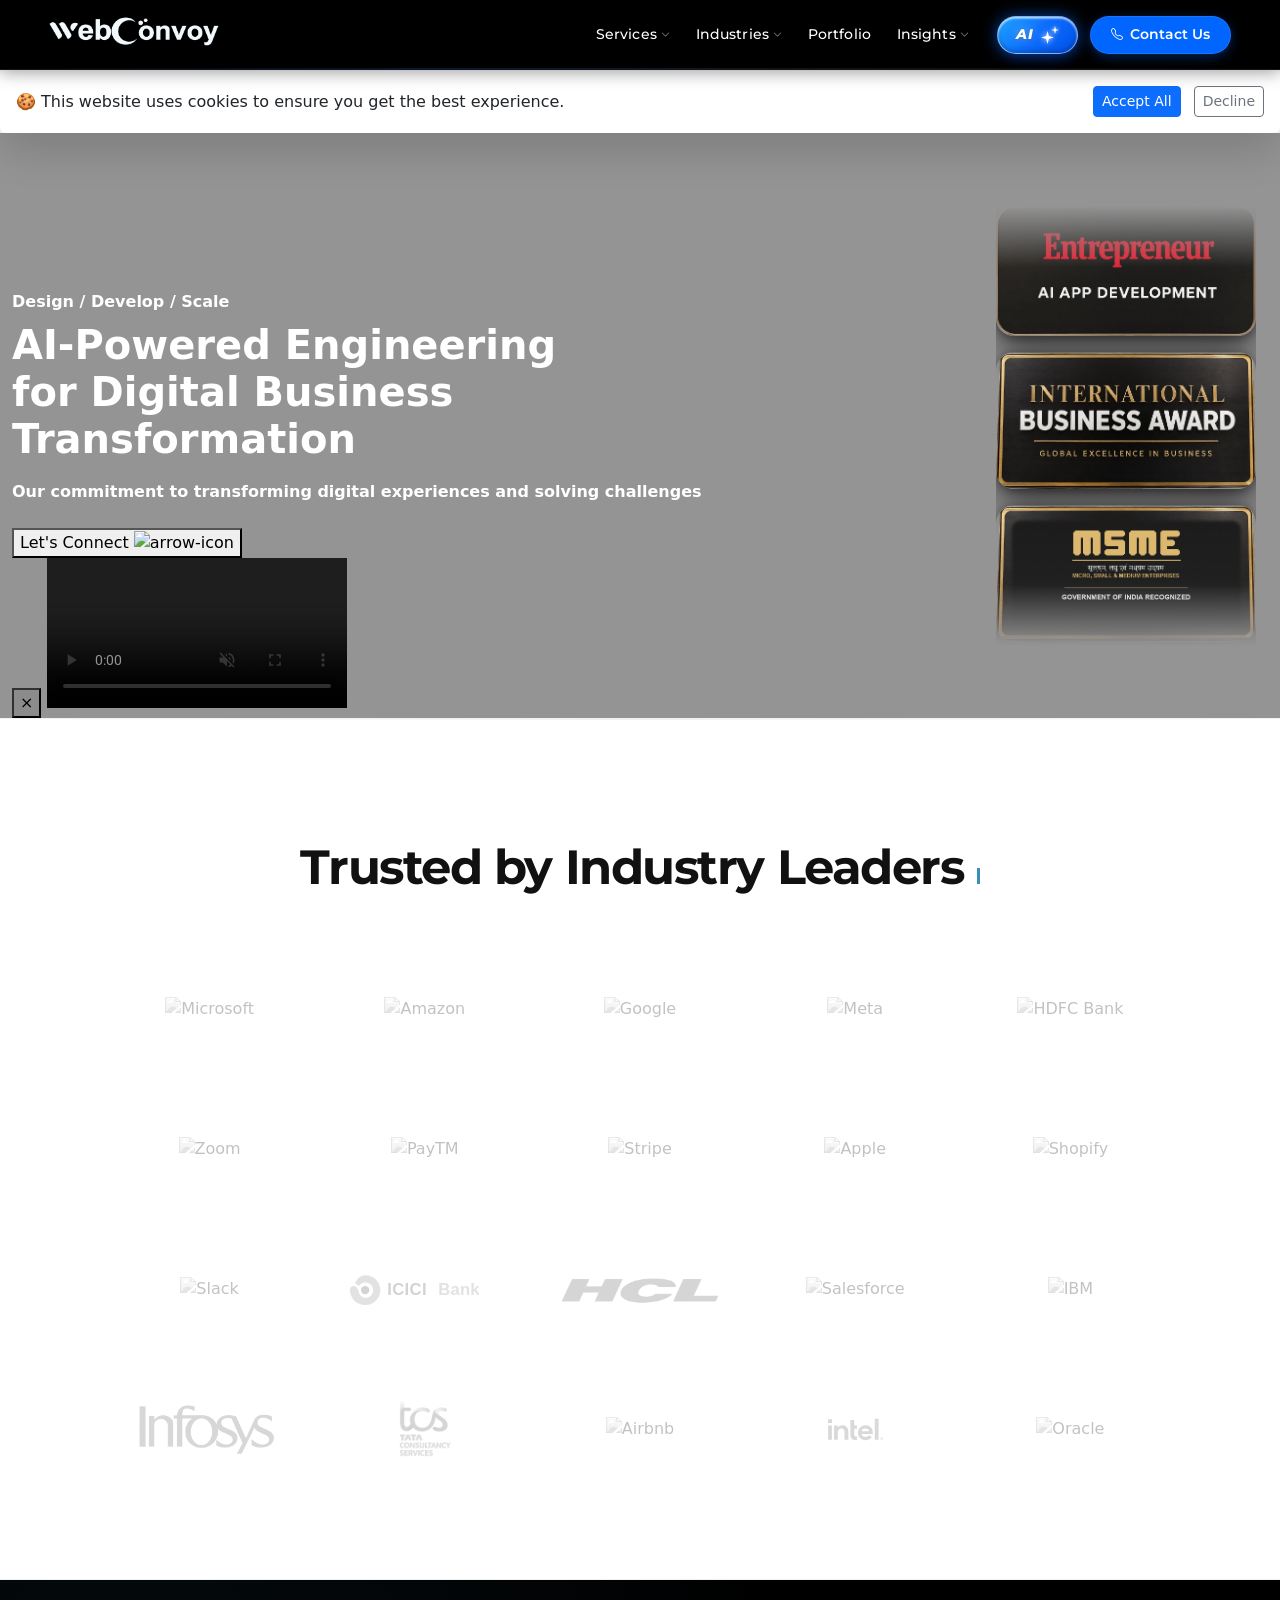
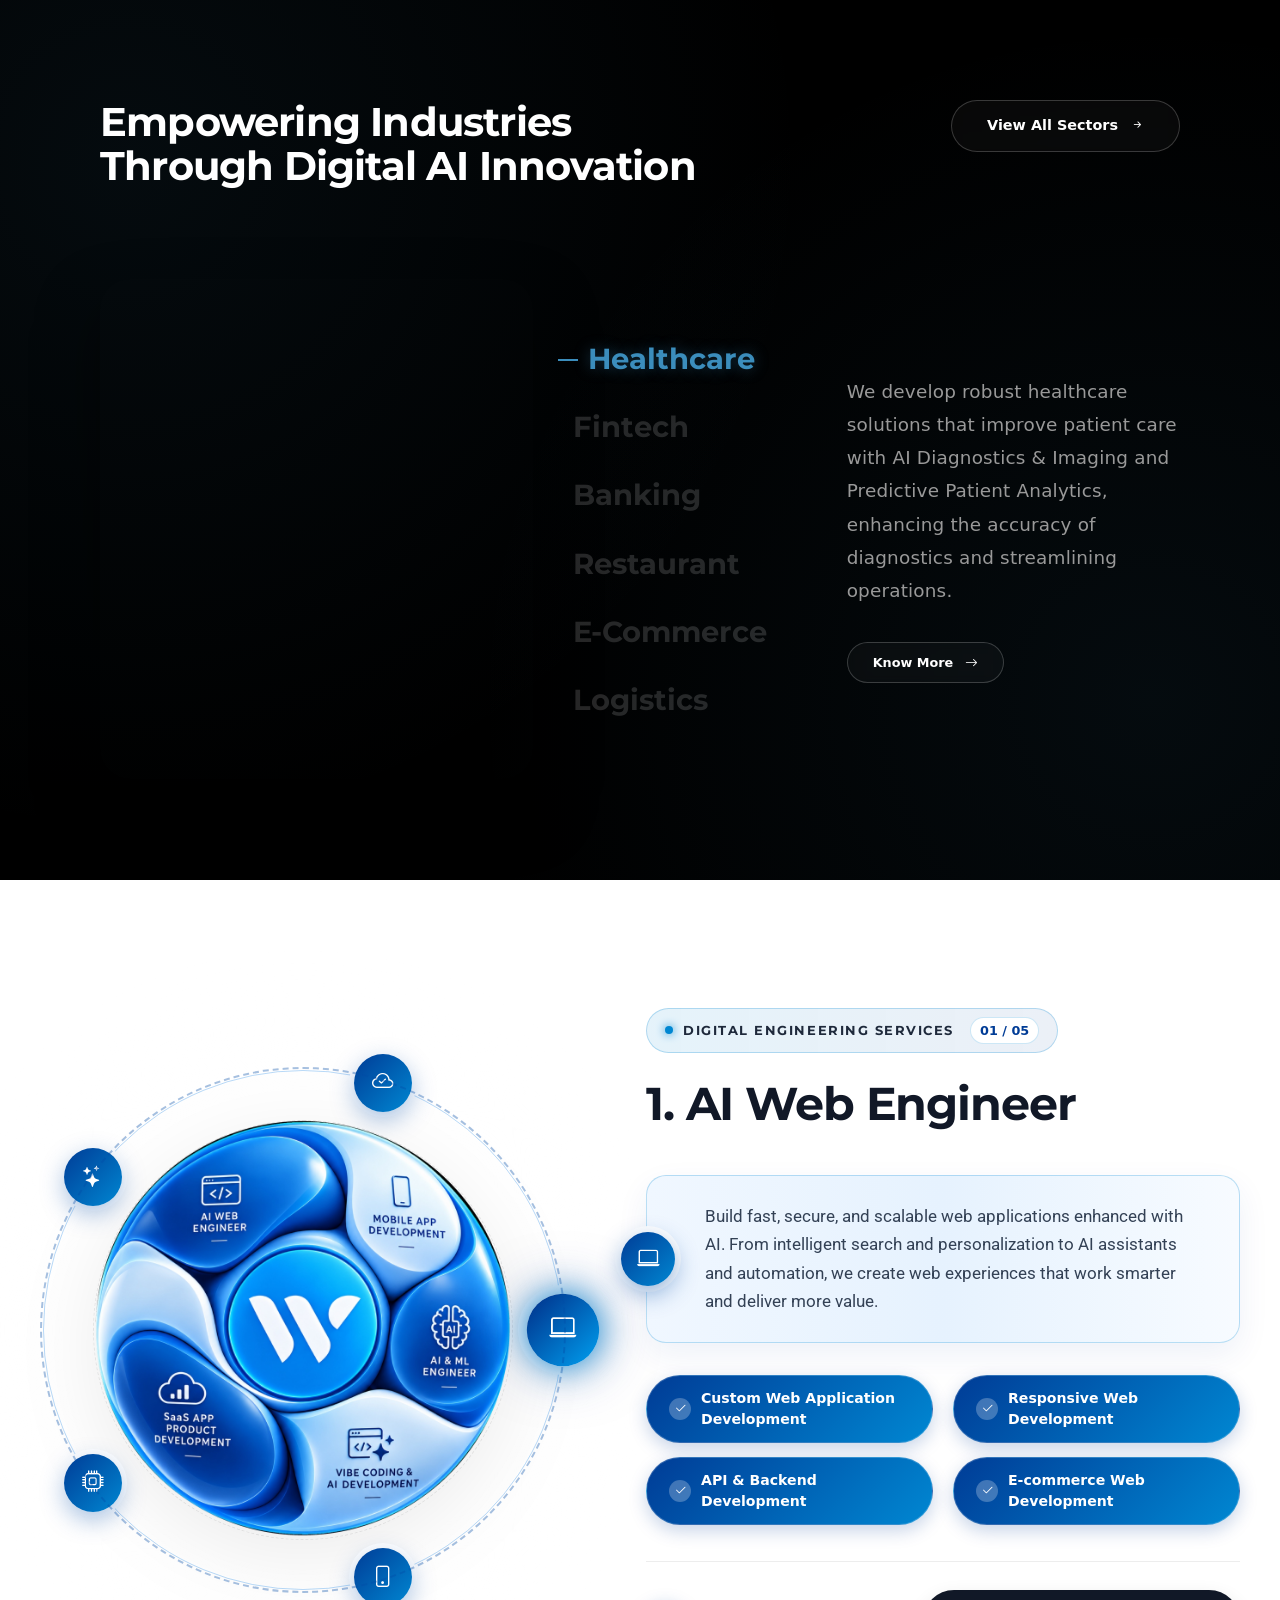
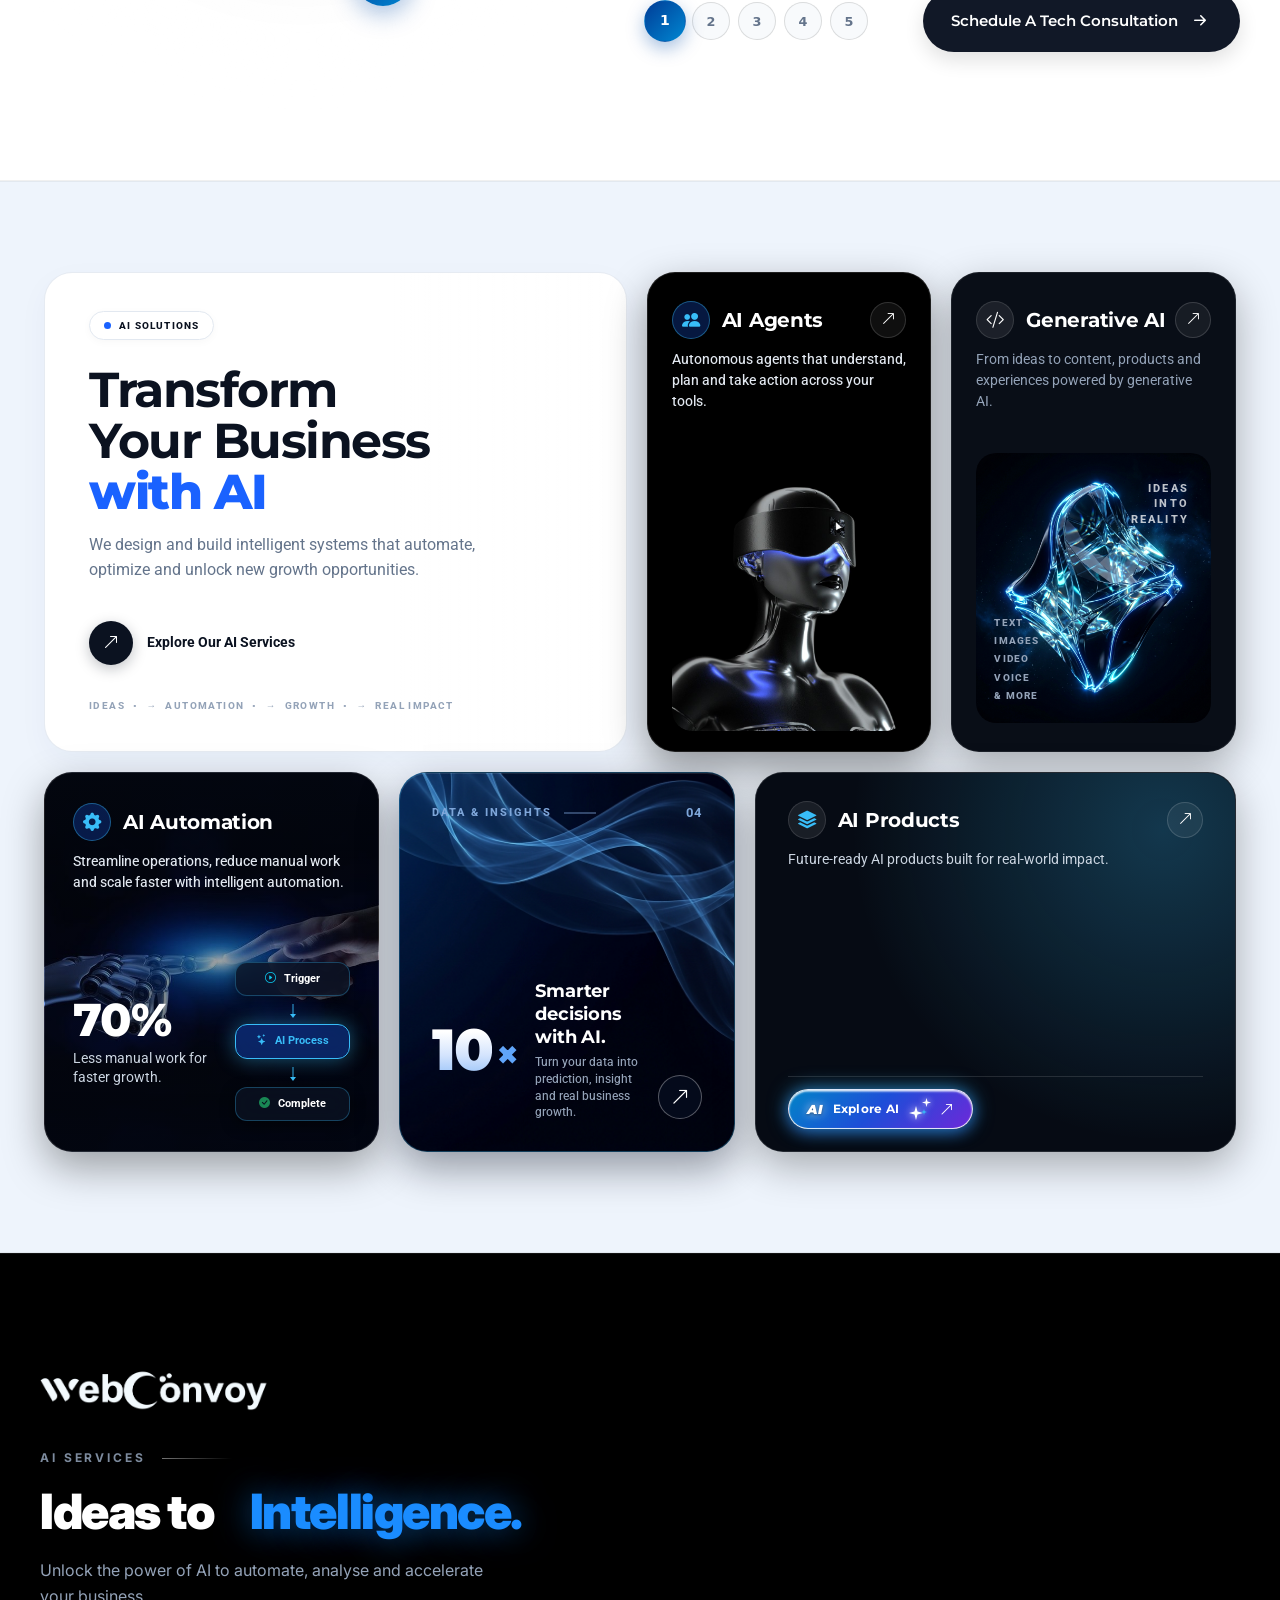
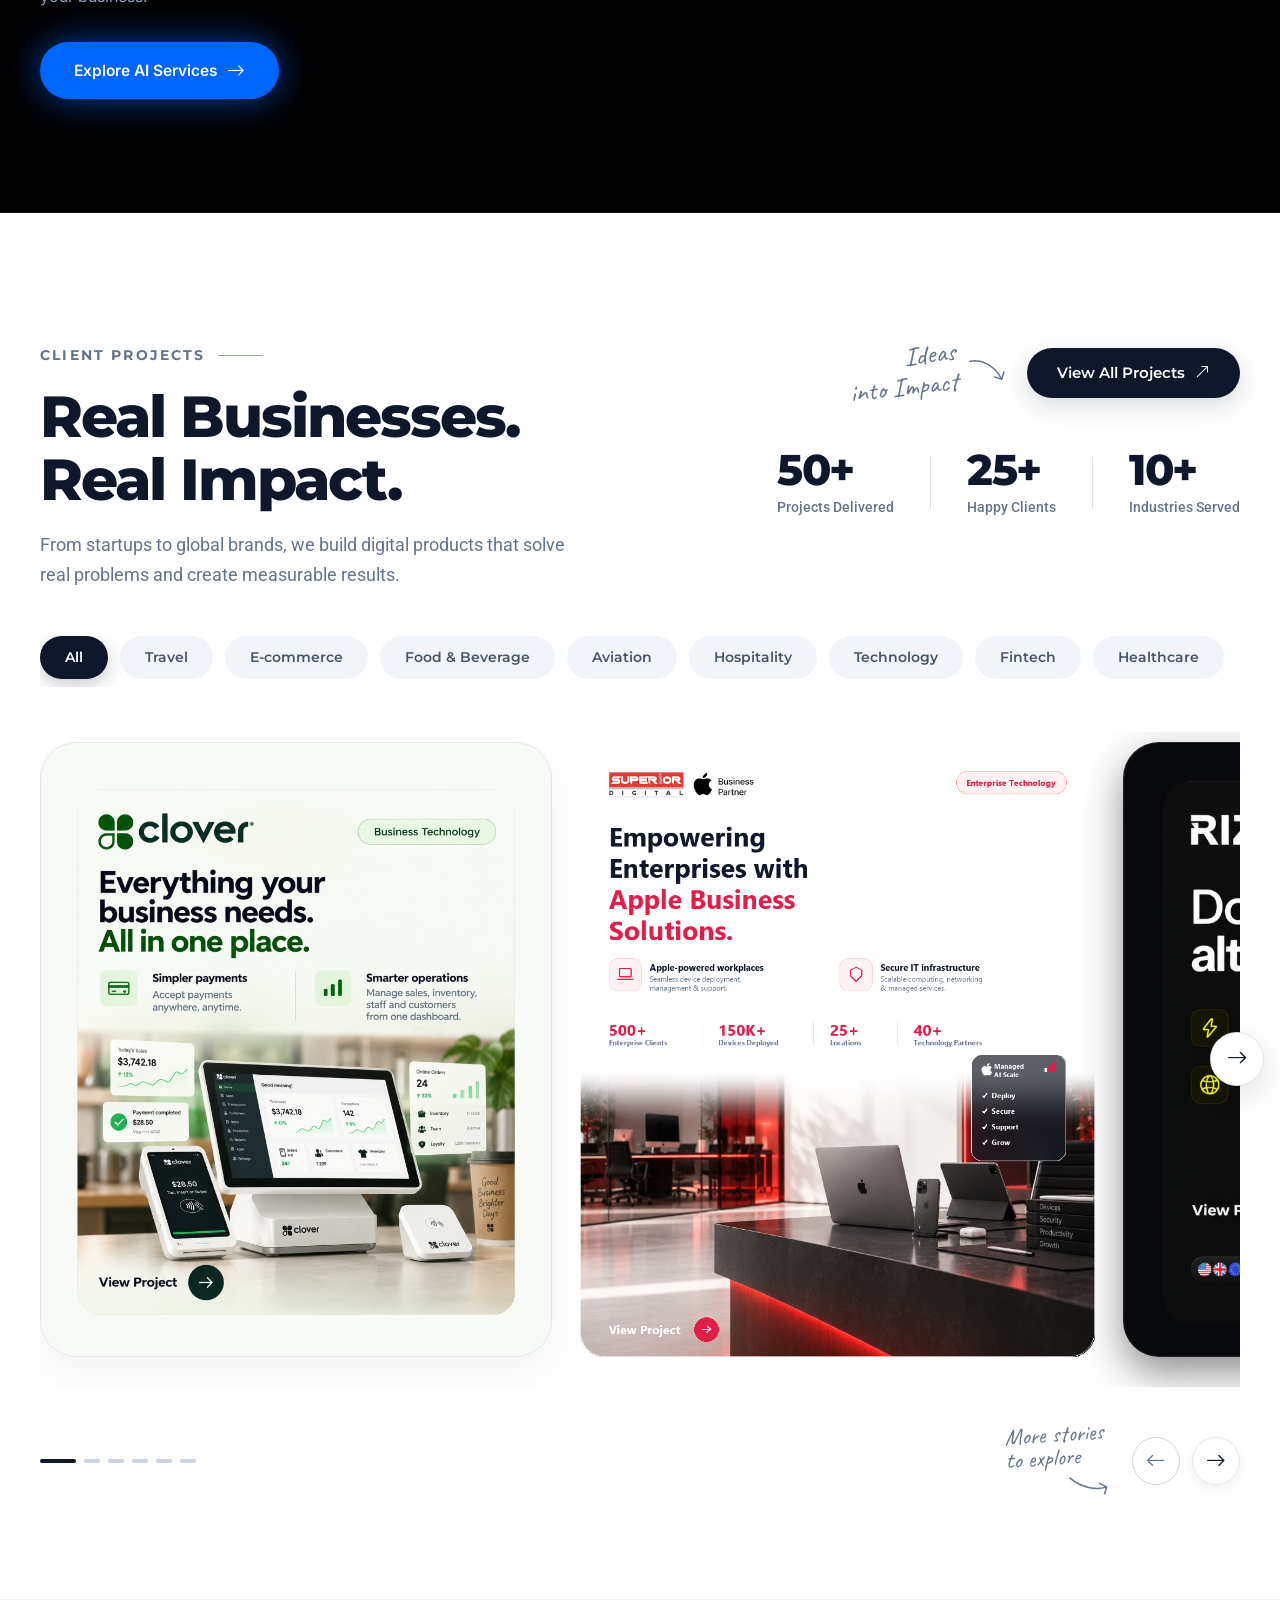
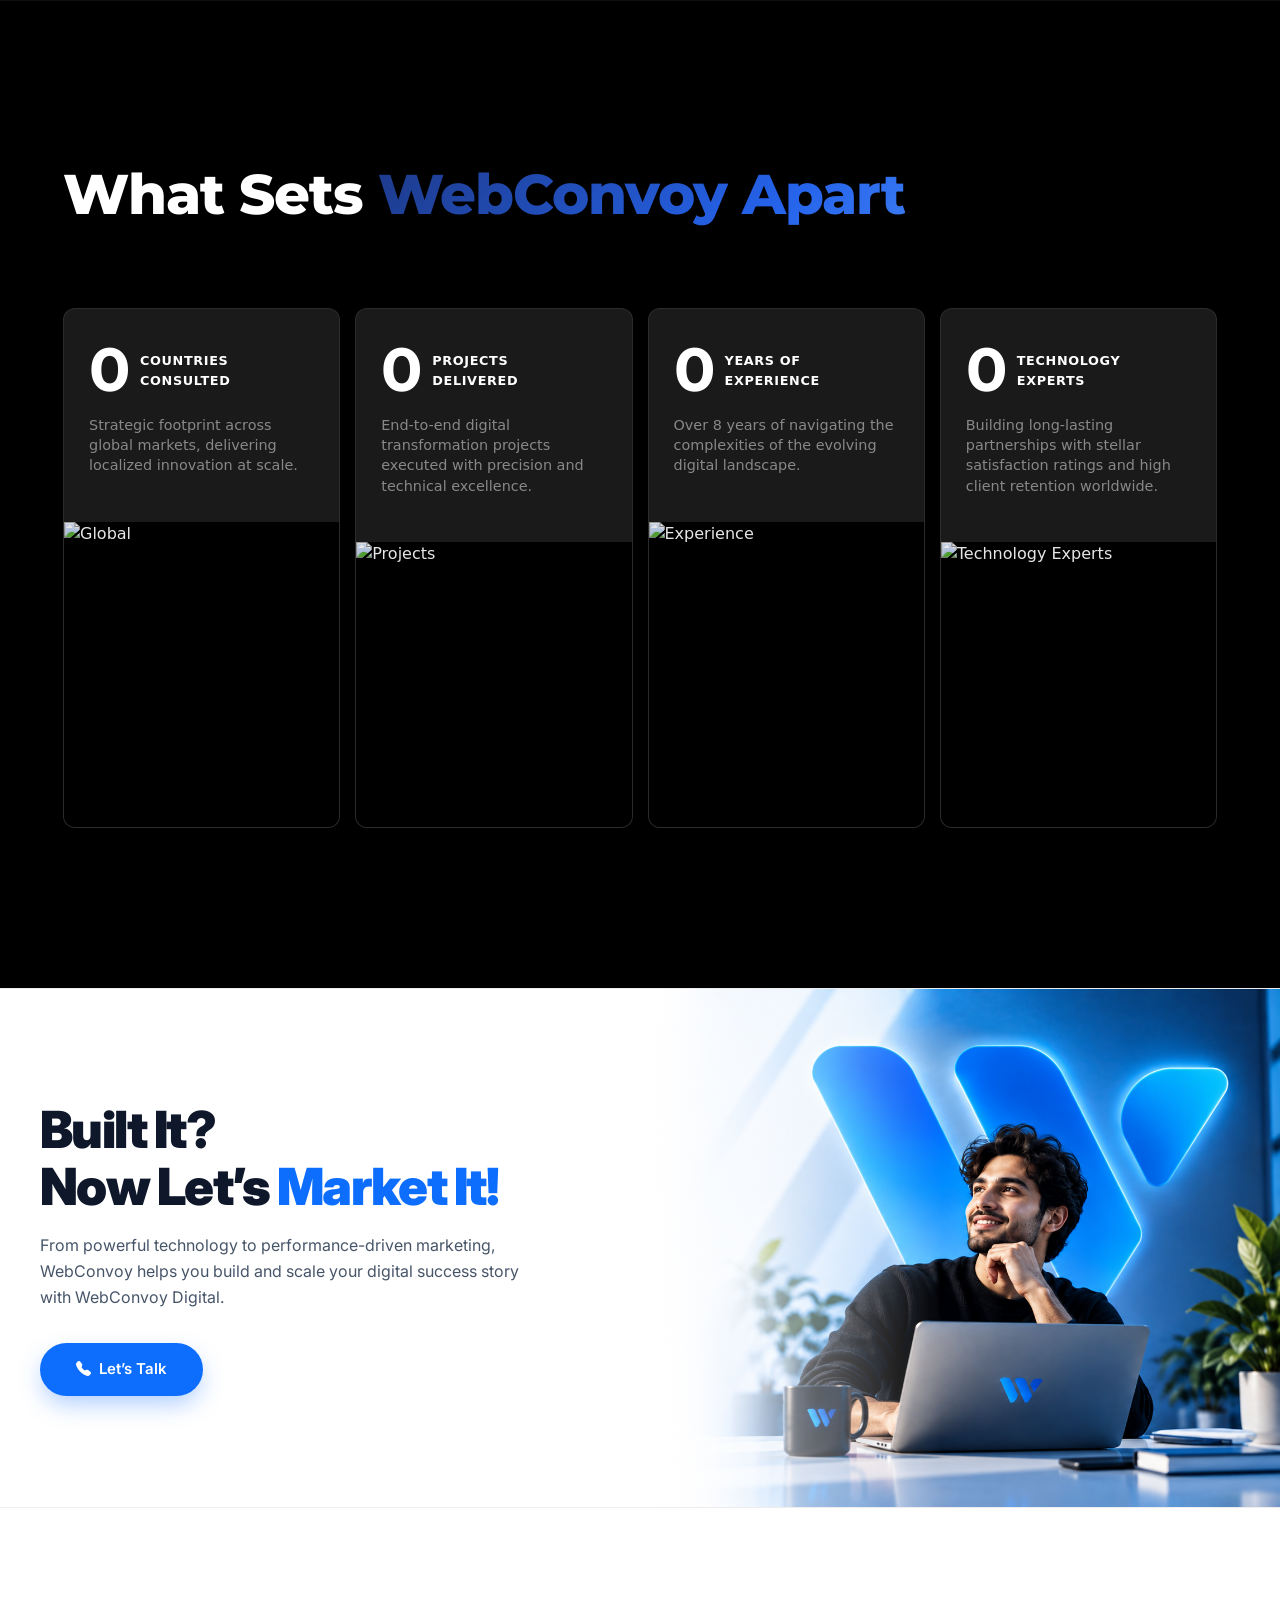
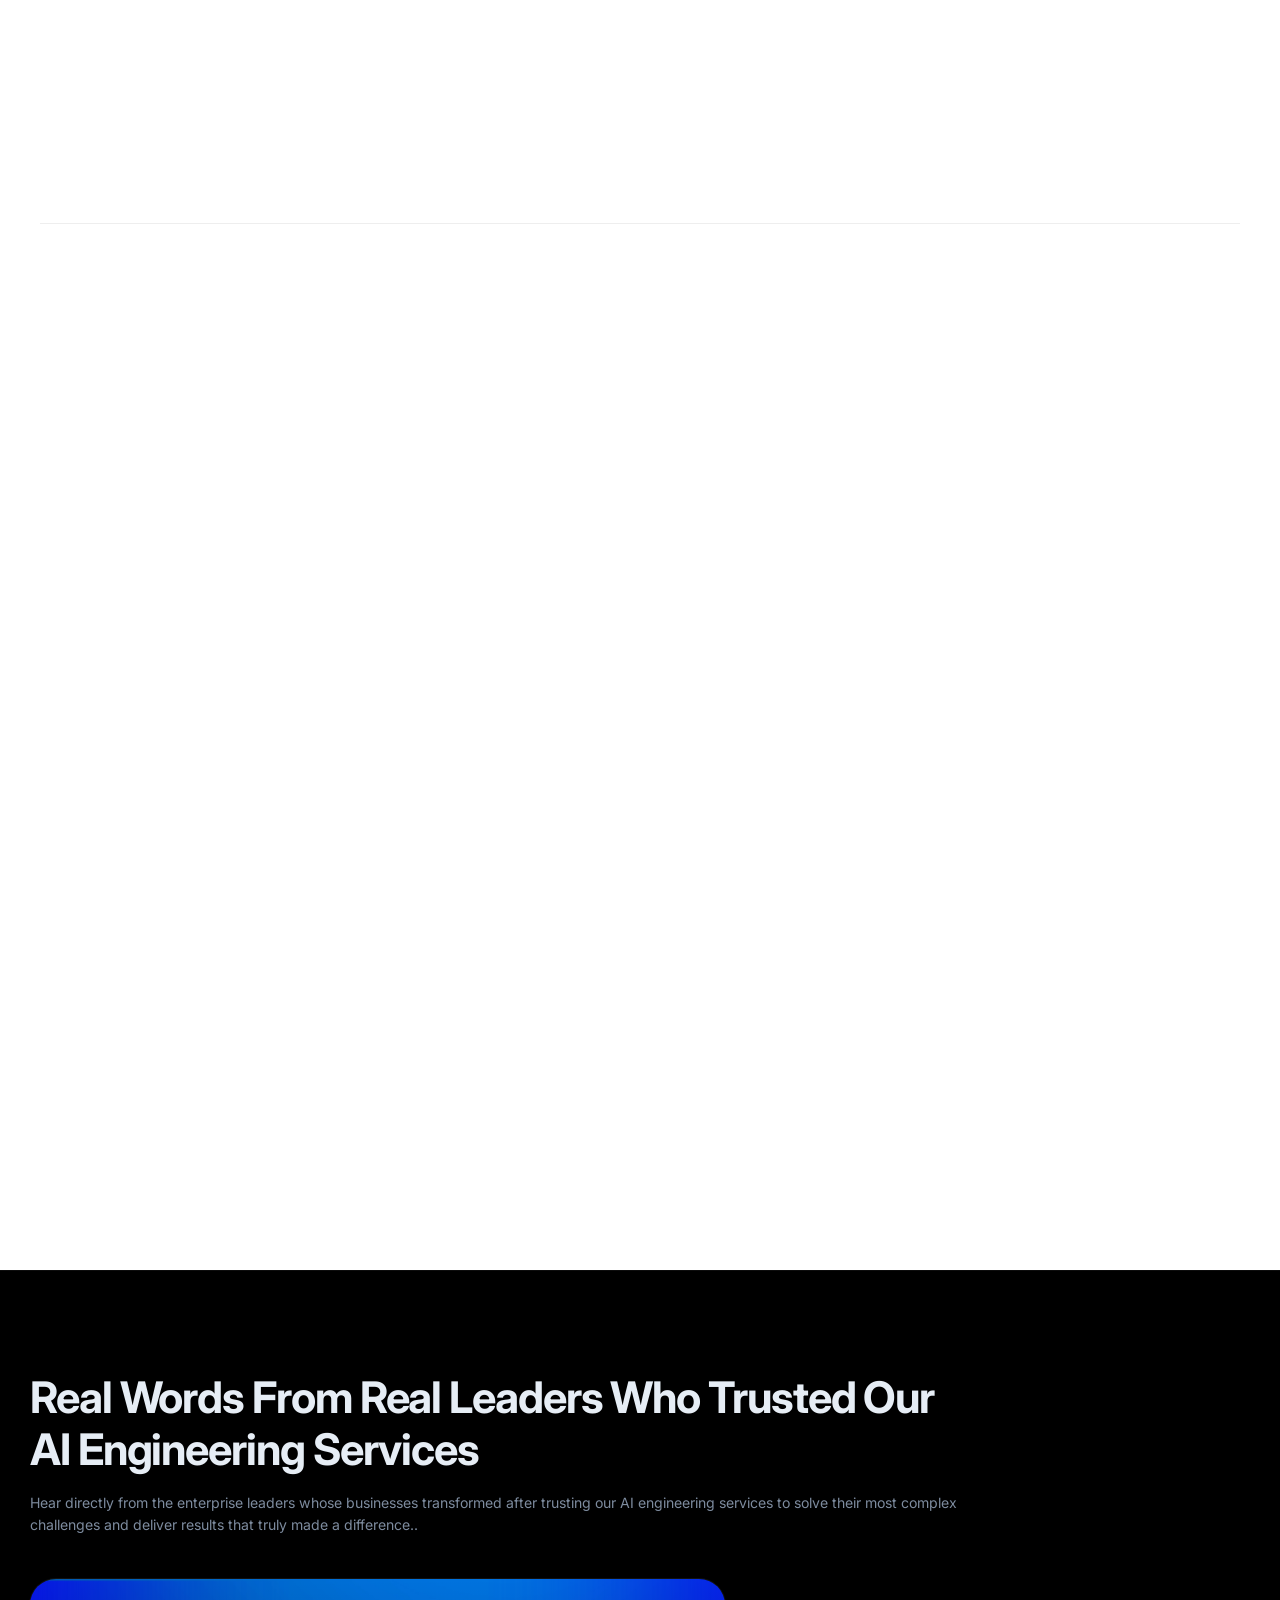
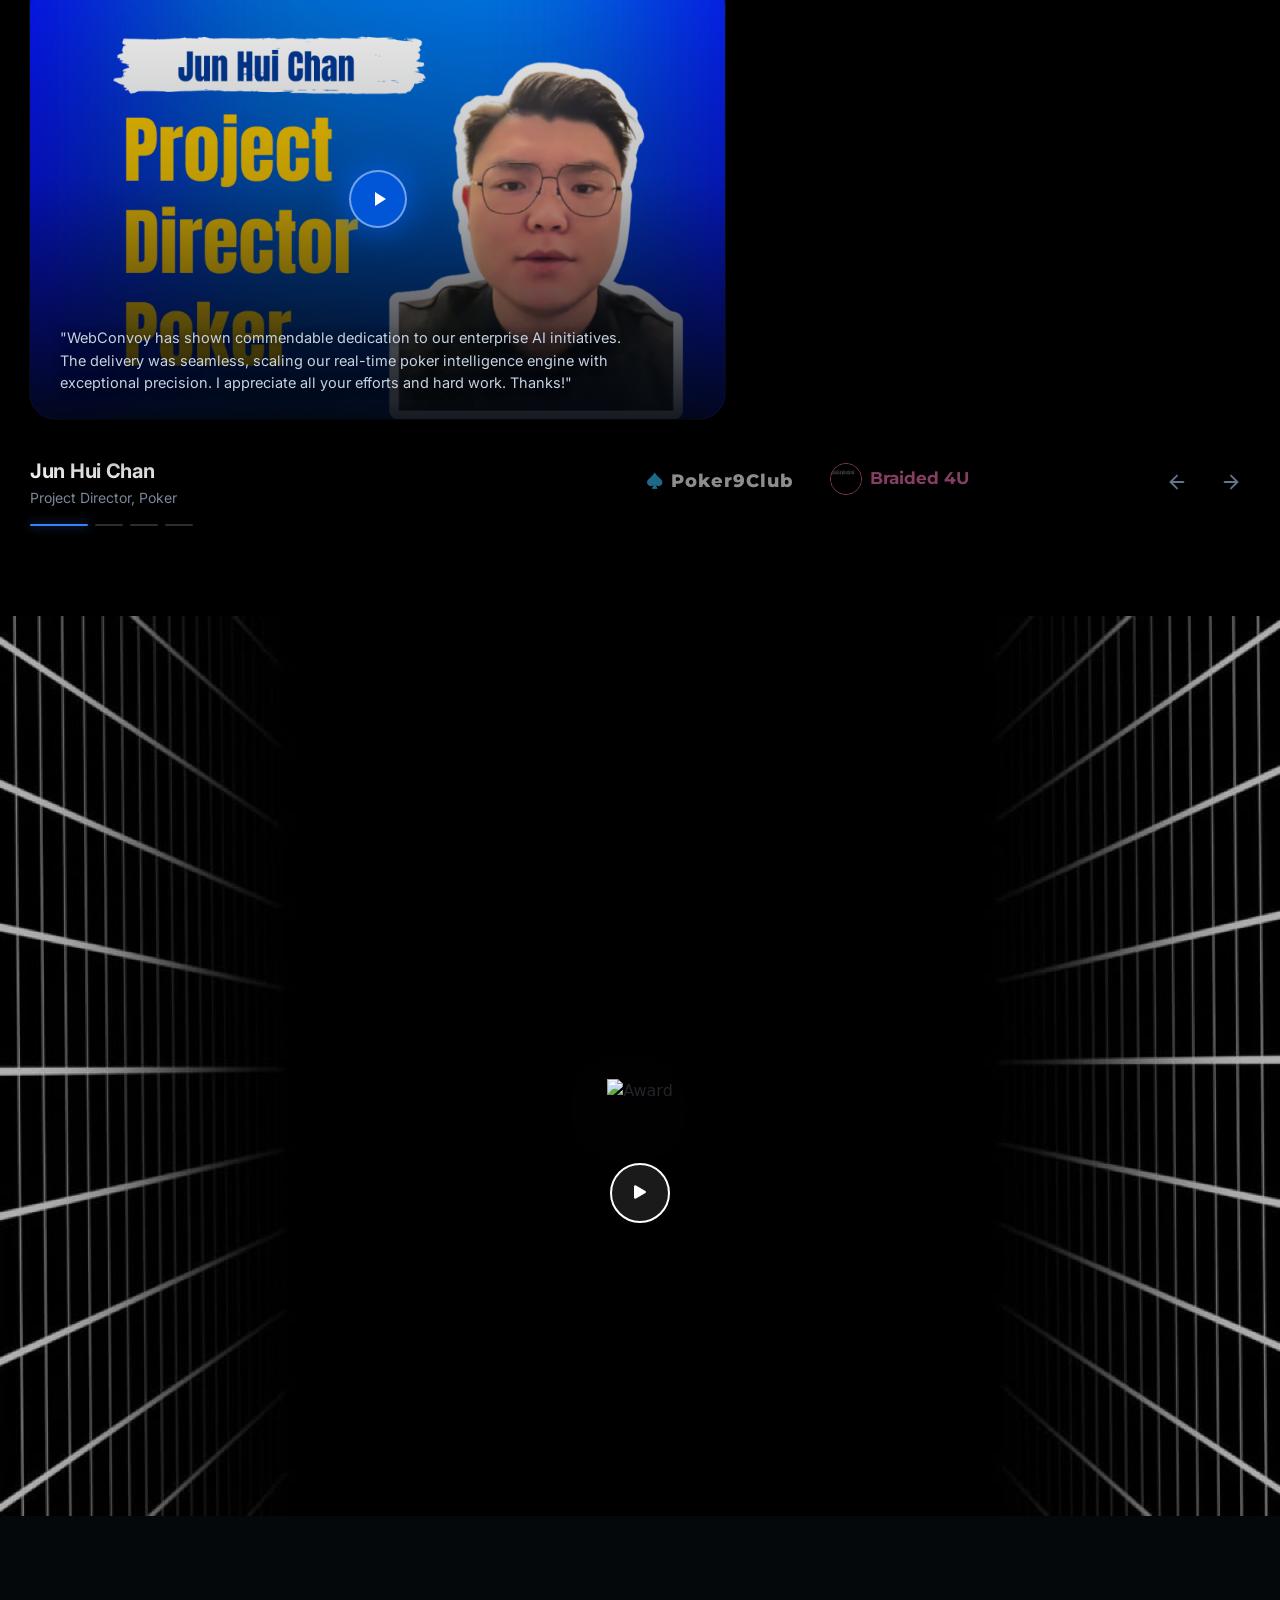
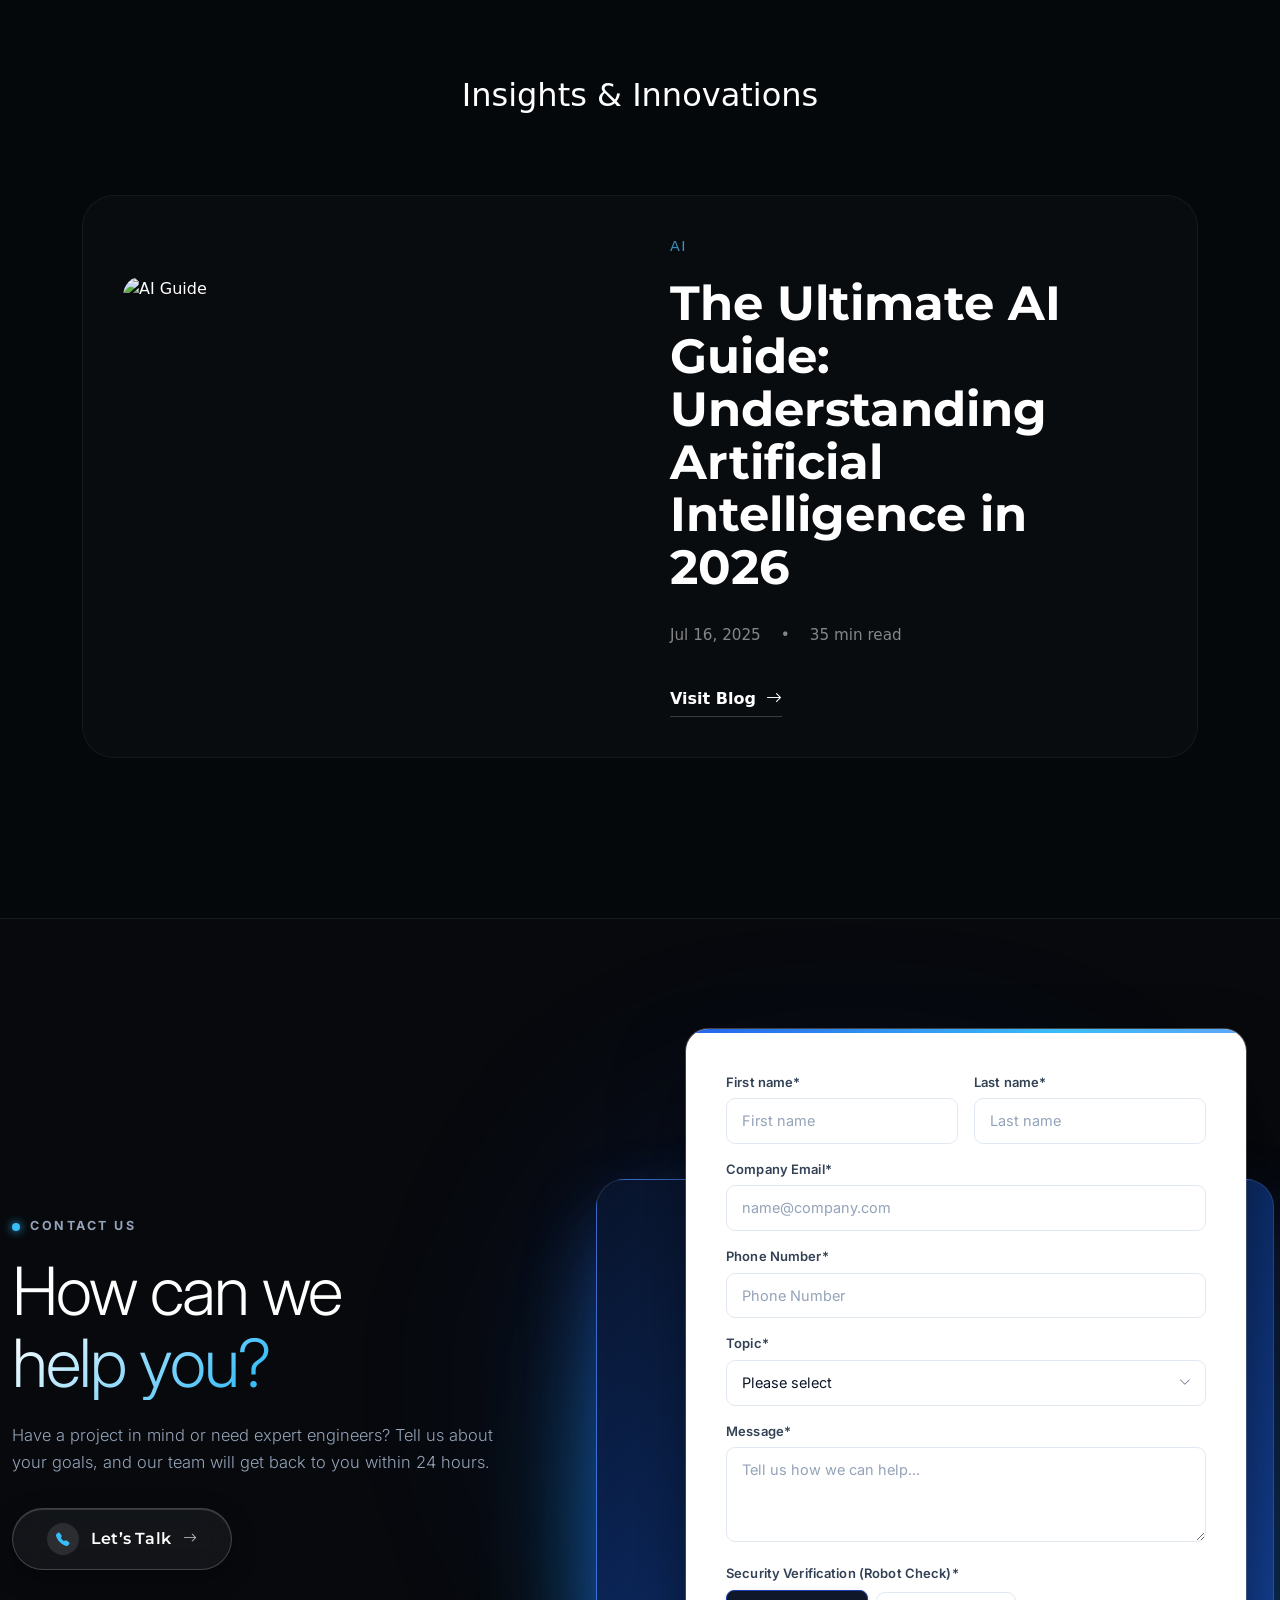
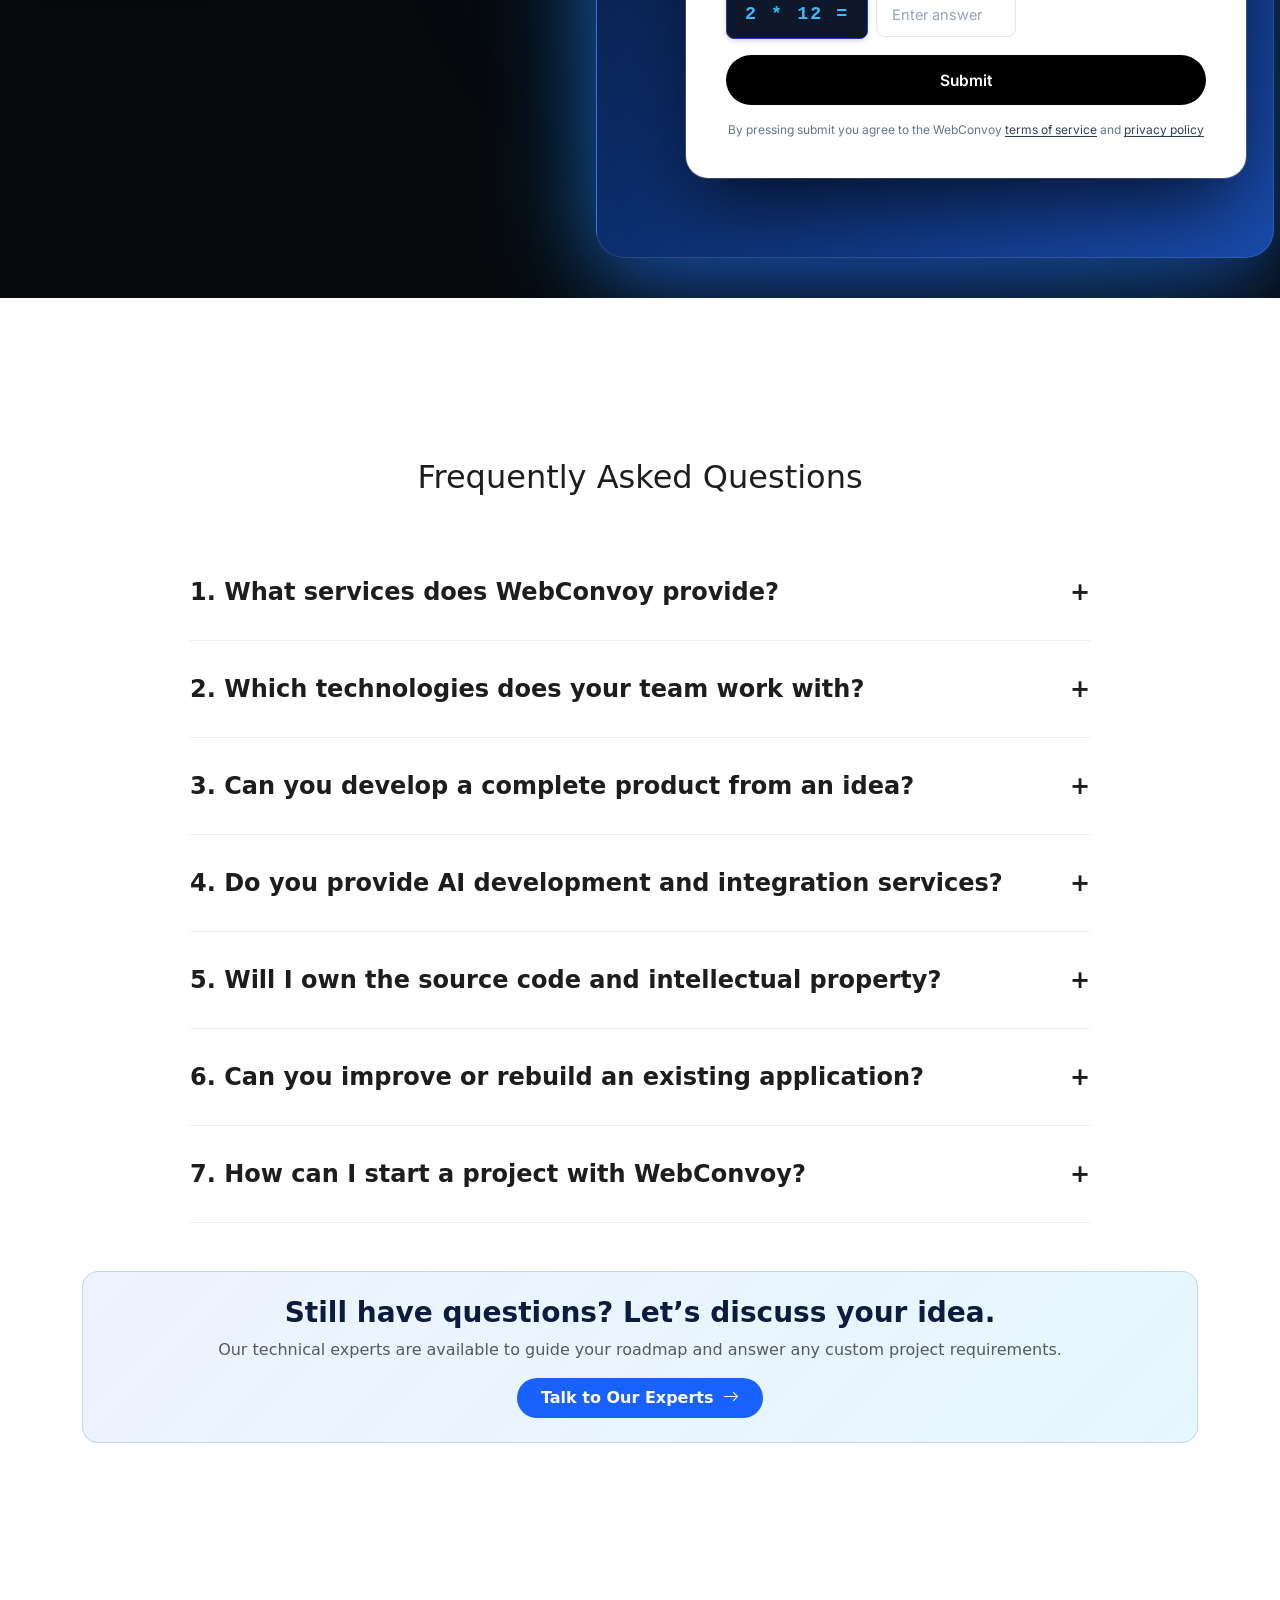
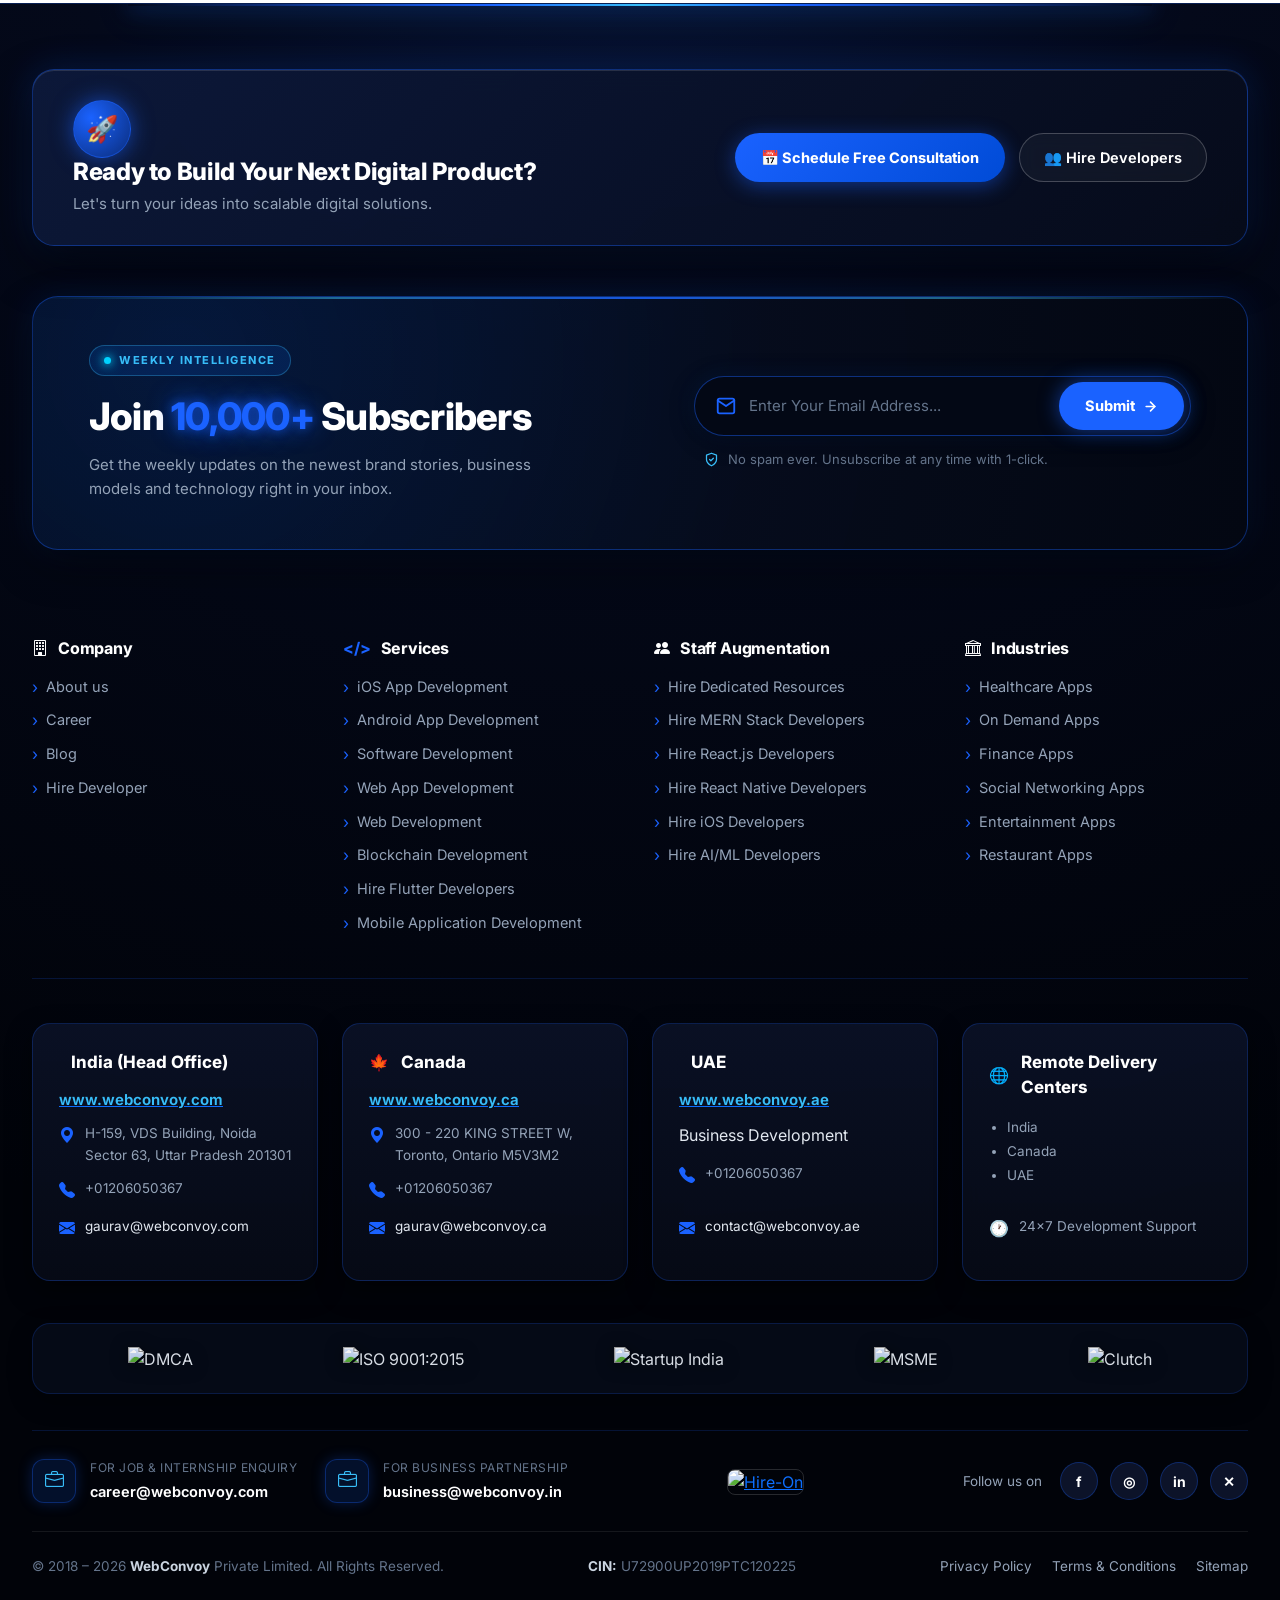
==== commit 89a5e50e: "feat(nav): add flyout submenus for Product Design and Software Development matching reference, remov" ====
--- a/index.html
+++ b/index.html
@@ -2017,6 +2017,103 @@
             transform: translateX(2px);
         }
 
+        /* ==========================================================================
+           SERVICES MEGA MENU FLYOUT SUB-DROPDOWNS (MATCHING REFERENCE SCREENSHOT)
+           ========================================================================== */
+        .services-flyout-wrapper {
+            position: relative;
+            width: 100%;
+        }
+
+        .services-flyout-trigger {
+            cursor: pointer;
+            user-select: none;
+            position: relative;
+            display: flex;
+            align-items: center;
+            justify-content: space-between;
+            transition: all 0.2s ease;
+        }
+
+        /* Active highlight state matching user's screenshot */
+        .services-flyout-wrapper.open > .services-flyout-trigger,
+        .services-flyout-wrapper:hover > .services-flyout-trigger {
+            background: #e8f0fe !important;
+            color: #1a73e8 !important;
+            border-radius: 8px;
+            padding-left: 14px;
+        }
+
+        .services-flyout-wrapper.open > .services-flyout-trigger .item-badge-plus,
+        .services-flyout-wrapper:hover > .services-flyout-trigger .item-badge-plus {
+            color: #1a73e8 !important;
+            font-weight: 700;
+            font-size: 16px;
+            transform: none !important;
+        }
+
+        /* Floating flyout card matching user's screenshot */
+        .services-flyout-card {
+            position: absolute;
+            left: calc(100% + 14px);
+            top: -6px;
+            min-width: 215px;
+            background: #ffffff !important;
+            border-radius: 14px !important;
+            padding: 10px 18px !important;
+            box-shadow: 0 16px 42px rgba(0, 0, 0, 0.55), 0 2px 8px rgba(0, 0, 0, 0.12) !important;
+            border: 1px solid rgba(226, 232, 240, 0.9) !important;
+            z-index: 150 !important;
+            opacity: 0;
+            visibility: hidden;
+            transform: translateY(6px);
+            transition: opacity 0.22s cubic-bezier(0.16, 1, 0.3, 1), transform 0.22s cubic-bezier(0.16, 1, 0.3, 1), visibility 0.22s ease;
+            pointer-events: none;
+        }
+
+        /* Open on hover or when toggled via click */
+        .services-flyout-wrapper.open > .services-flyout-card,
+        .services-flyout-wrapper:hover > .services-flyout-card {
+            opacity: 1 !important;
+            visibility: visible !important;
+            transform: translateY(0) !important;
+            pointer-events: auto !important;
+        }
+
+        .services-flyout-link {
+            display: block;
+            padding: 7px 0;
+            color: #0f172a !important;
+            font-family: 'Inter', sans-serif;
+            font-size: 13.5px;
+            font-weight: 500;
+            text-decoration: none !important;
+            transition: all 0.15s ease;
+            line-height: 1.4;
+        }
+
+        .services-flyout-link:hover {
+            color: #1a73e8 !important;
+            padding-left: 4px;
+        }
+
+        .services-flyout-divider {
+            border-top: 1px dashed #cbd5e1 !important;
+            margin: 4px 0 !important;
+            width: 100%;
+        }
+
+        @media (max-width: 991px) {
+            .services-flyout-card {
+                position: static !important;
+                left: auto !important;
+                top: auto !important;
+                margin: 8px 0 8px 12px !important;
+                transform: none !important;
+                box-shadow: 0 6px 20px rgba(0, 0, 0, 0.25) !important;
+            }
+        }
+
         .services-bottom-cta-banner {
             display: flex;
             align-items: center;
@@ -10847,21 +10944,40 @@
                                     <span>DEVELOPMENT</span>
                                 </div>
                                 <div class="services-col-links">
-                                    <a href="https://www.webconvoy.com/product-design" class="services-item-link">
-                                        <span>Product Design</span>
-                                        <span class="item-badge-plus">+</span>
-                                    </a>
+                                    <!-- Product Design with Flyout Sub-menu matching reference -->
+                                    <div class="services-flyout-wrapper">
+                                        <div class="services-item-link services-flyout-trigger" data-flyout="product-design" role="button" tabindex="0">
+                                            <span>Product Design</span>
+                                            <span class="item-badge-plus">+</span>
+                                        </div>
+                                        <div class="services-flyout-card" id="flyout-product-design">
+                                            <a href="https://www.webconvoy.com/ui-ux-design" class="services-flyout-link">UI/UX</a>
+                                            <div class="services-flyout-divider"></div>
+                                            <a href="https://www.webconvoy.com/product-design" class="services-flyout-link">Mobile-First Design</a>
+                                        </div>
+                                    </div>
+
                                     <a href="https://www.webconvoy.com/Mobile-Application-Developement" class="services-item-link">
                                         <span>Application Development</span>
-                                        <span class="item-badge-plus">+</span>
                                     </a>
-                                    <a href="https://www.webconvoy.com/software-development-service" class="services-item-link">
-                                        <span>Software Development</span>
-                                        <span class="item-badge-plus">+</span>
-                                    </a>
+
+                                    <!-- Software Development with Flyout Sub-menu matching reference -->
+                                    <div class="services-flyout-wrapper">
+                                        <div class="services-item-link services-flyout-trigger" data-flyout="software-dev" role="button" tabindex="0">
+                                            <span>Software Development</span>
+                                            <span class="item-badge-plus">+</span>
+                                        </div>
+                                        <div class="services-flyout-card" id="flyout-software-dev">
+                                            <a href="https://www.webconvoy.com/Mobile-Application-Developement" class="services-flyout-link">Mobile App Development</a>
+                                            <div class="services-flyout-divider"></div>
+                                            <a href="https://www.webconvoy.com/Ios-app-development" class="services-flyout-link">iOS App Development</a>
+                                            <div class="services-flyout-divider"></div>
+                                            <a href="https://www.webconvoy.com/web-development" class="services-flyout-link">Web Development</a>
+                                        </div>
+                                    </div>
+
                                     <a href="https://www.webconvoy.com/devops" class="services-item-link">
                                         <span>DevOps</span>
-                                        <span class="item-badge-plus">›</span>
                                     </a>
                                 </div>
                             </div>
@@ -10875,23 +10991,18 @@
                                 <div class="services-col-links">
                                     <a href="https://www.webconvoy.com/blockchain-development" class="services-item-link">
                                         <span>Blockchain</span>
-                                        <span class="item-badge-plus">+</span>
                                     </a>
                                     <a href="https://www.webconvoy.com/cloud-computing" class="services-item-link">
                                         <span>Cloud</span>
-                                        <span class="item-badge-plus">+</span>
                                     </a>
                                     <a href="https://www.webconvoy.com/cybersecurity" class="services-item-link">
                                         <span>Cybersecurity</span>
-                                        <span class="item-badge-plus">+</span>
                                     </a>
                                     <a href="https://www.webconvoy.com/iot-development" class="services-item-link">
                                         <span>IoT</span>
-                                        <span class="item-badge-plus">›</span>
                                     </a>
                                     <a href="https://www.webconvoy.com/ar-vr-development" class="services-item-link">
                                         <span>AR/VR</span>
-                                        <span class="item-badge-plus">›</span>
                                     </a>
                                 </div>
                             </div>
@@ -10905,15 +11016,12 @@
                                 <div class="services-col-links">
                                     <a href="https://www.webconvoy.com/software-consulting" class="services-item-link">
                                         <span>Software Consulting</span>
-                                        <span class="item-badge-plus">›</span>
                                     </a>
                                     <a href="https://www.webconvoy.com/fintech-consulting" class="services-item-link">
                                         <span>FinTech Consulting</span>
-                                        <span class="item-badge-plus">›</span>
                                     </a>
                                     <a href="https://www.webconvoy.com/get-developer" class="services-item-link highlight-staffing">
                                         <span>Staffing &amp; Augmentation</span>
-                                        <span class="item-badge-plus">›</span>
                                     </a>
                                 </div>
                             </div>
@@ -14072,6 +14180,46 @@
                 }
             }
 
+            // Services Mega Menu Flyout Sub-menu click toggler
+            document.querySelectorAll('.services-flyout-trigger').forEach(trigger => {
+                trigger.addEventListener('click', function (e) {
+                    e.preventDefault();
+                    e.stopPropagation();
+                    const wrapper = this.closest('.services-flyout-wrapper');
+                    const isOpen = wrapper.classList.contains('open');
+
+                    // Close all other flyouts
+                    document.querySelectorAll('.services-flyout-wrapper').forEach(w => {
+                        if (w !== wrapper) {
+                            w.classList.remove('open');
+                            const plus = w.querySelector('.item-badge-plus');
+                            if (plus) plus.textContent = '+';
+                        }
+                    });
+
+                    if (isOpen) {
+                        wrapper.classList.remove('open');
+                        const plus = wrapper.querySelector('.item-badge-plus');
+                        if (plus) plus.textContent = '+';
+                    } else {
+                        wrapper.classList.add('open');
+                        const plus = wrapper.querySelector('.item-badge-plus');
+                        if (plus) plus.textContent = '–';
+                    }
+                });
+            });
+
+            // Close flyout when clicking outside
+            document.addEventListener('click', function (e) {
+                if (!e.target.closest('.services-flyout-wrapper')) {
+                    document.querySelectorAll('.services-flyout-wrapper').forEach(w => {
+                        w.classList.remove('open');
+                        const plus = w.querySelector('.item-badge-plus');
+                        if (plus) plus.textContent = '+';
+                    });
+                }
+            });
+
             ScrollTrigger.refresh();
         });
     </script>
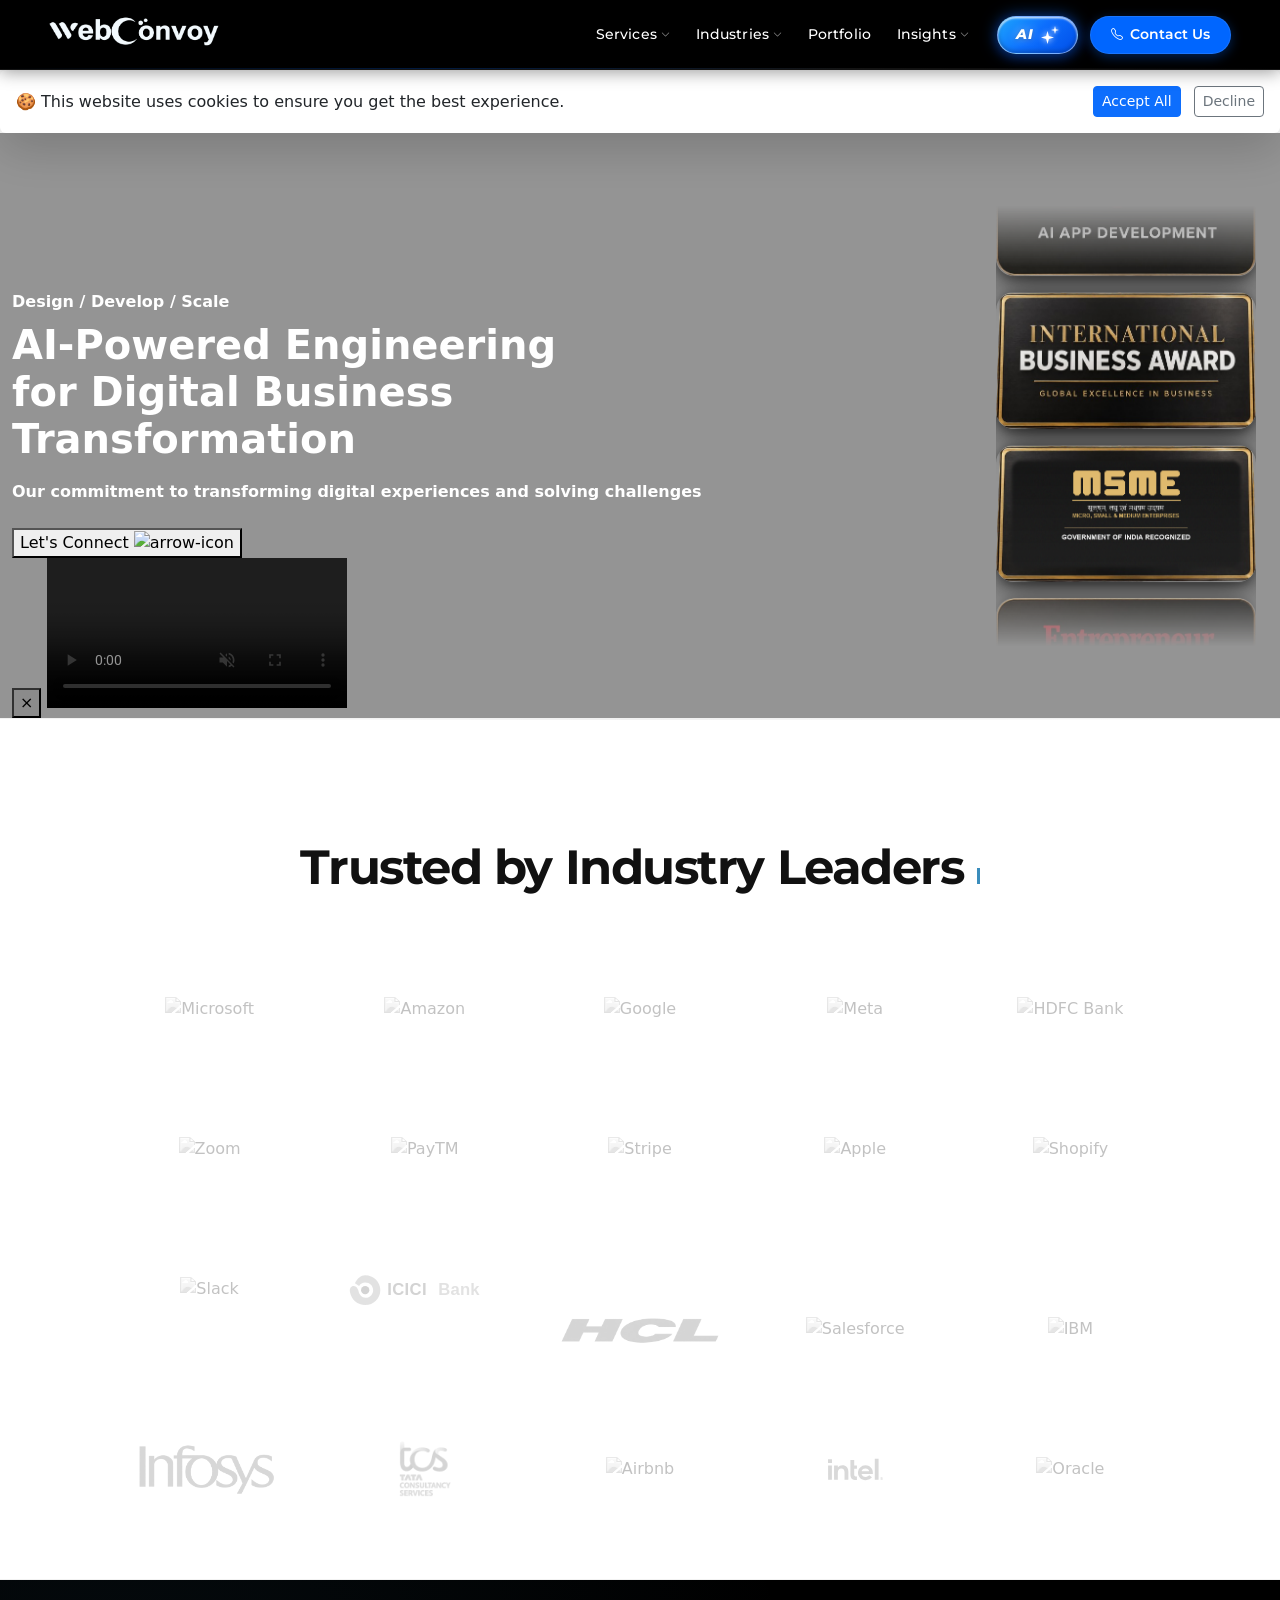
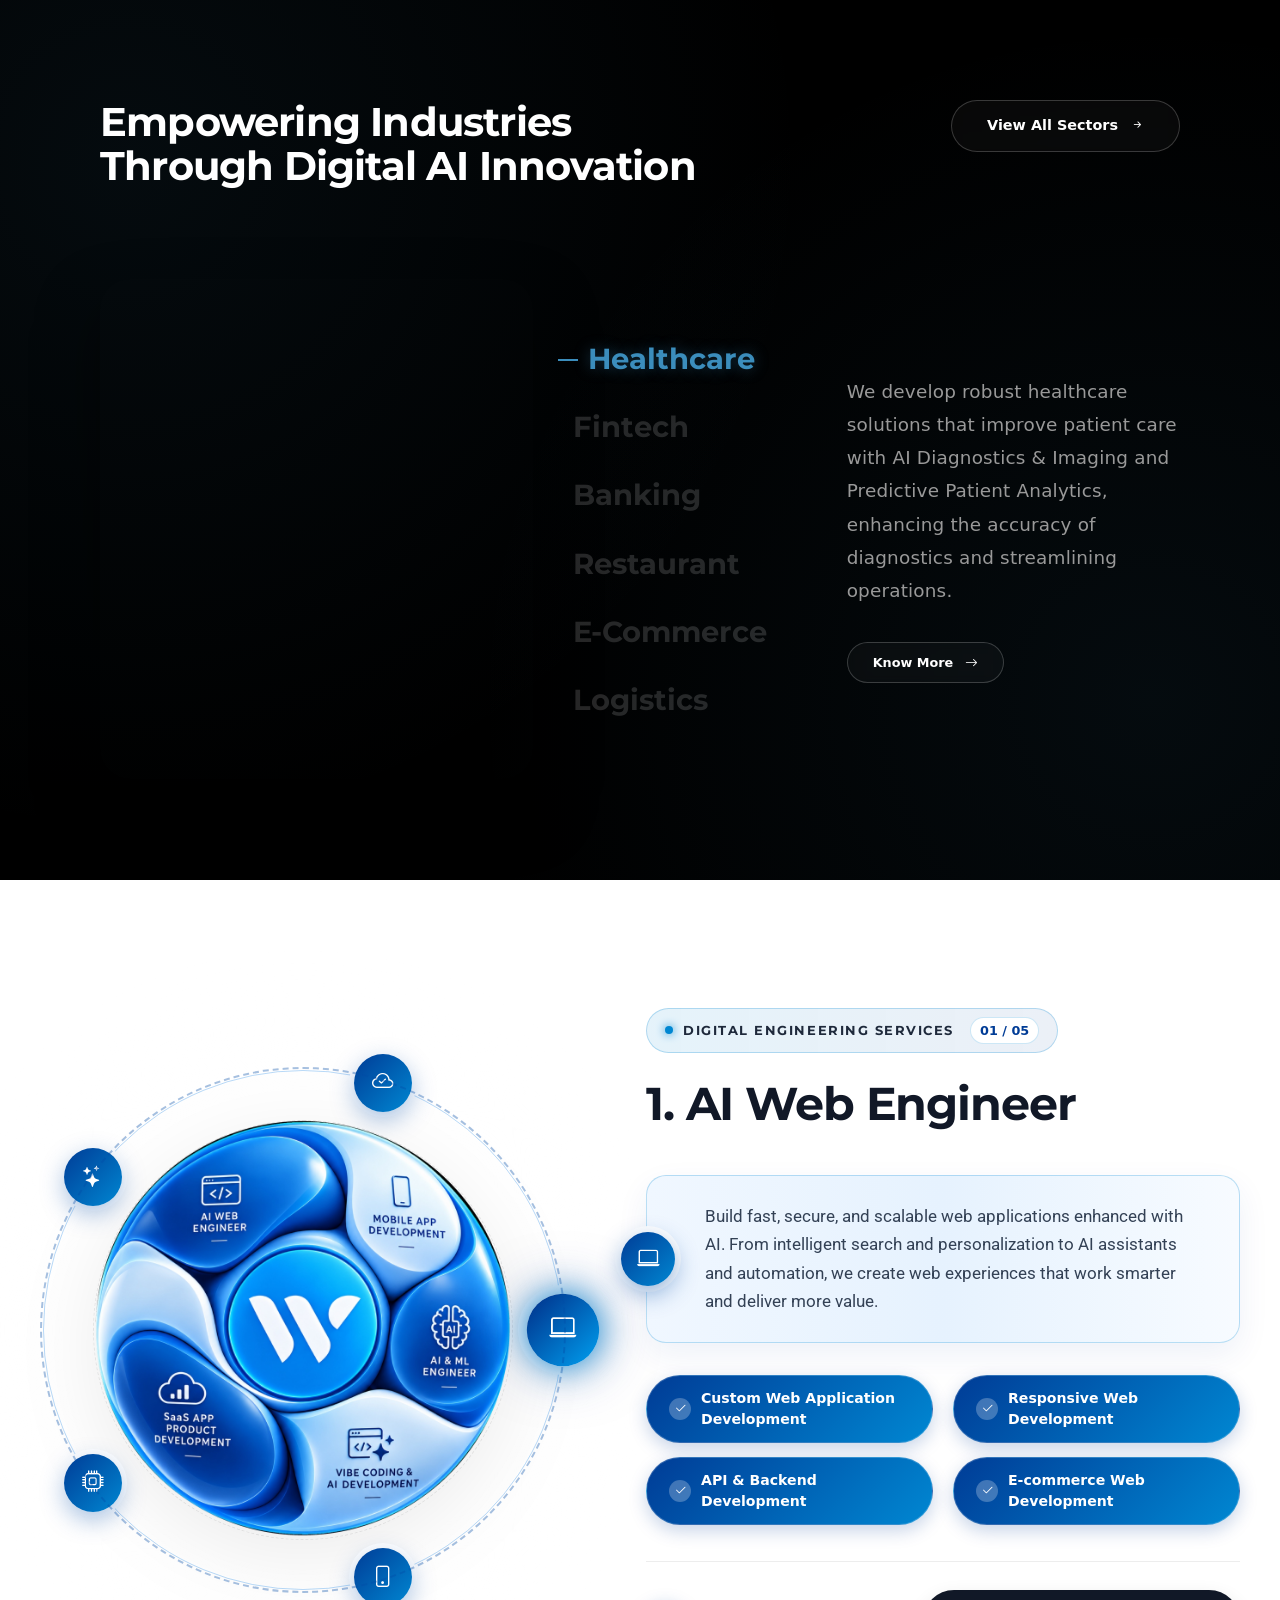
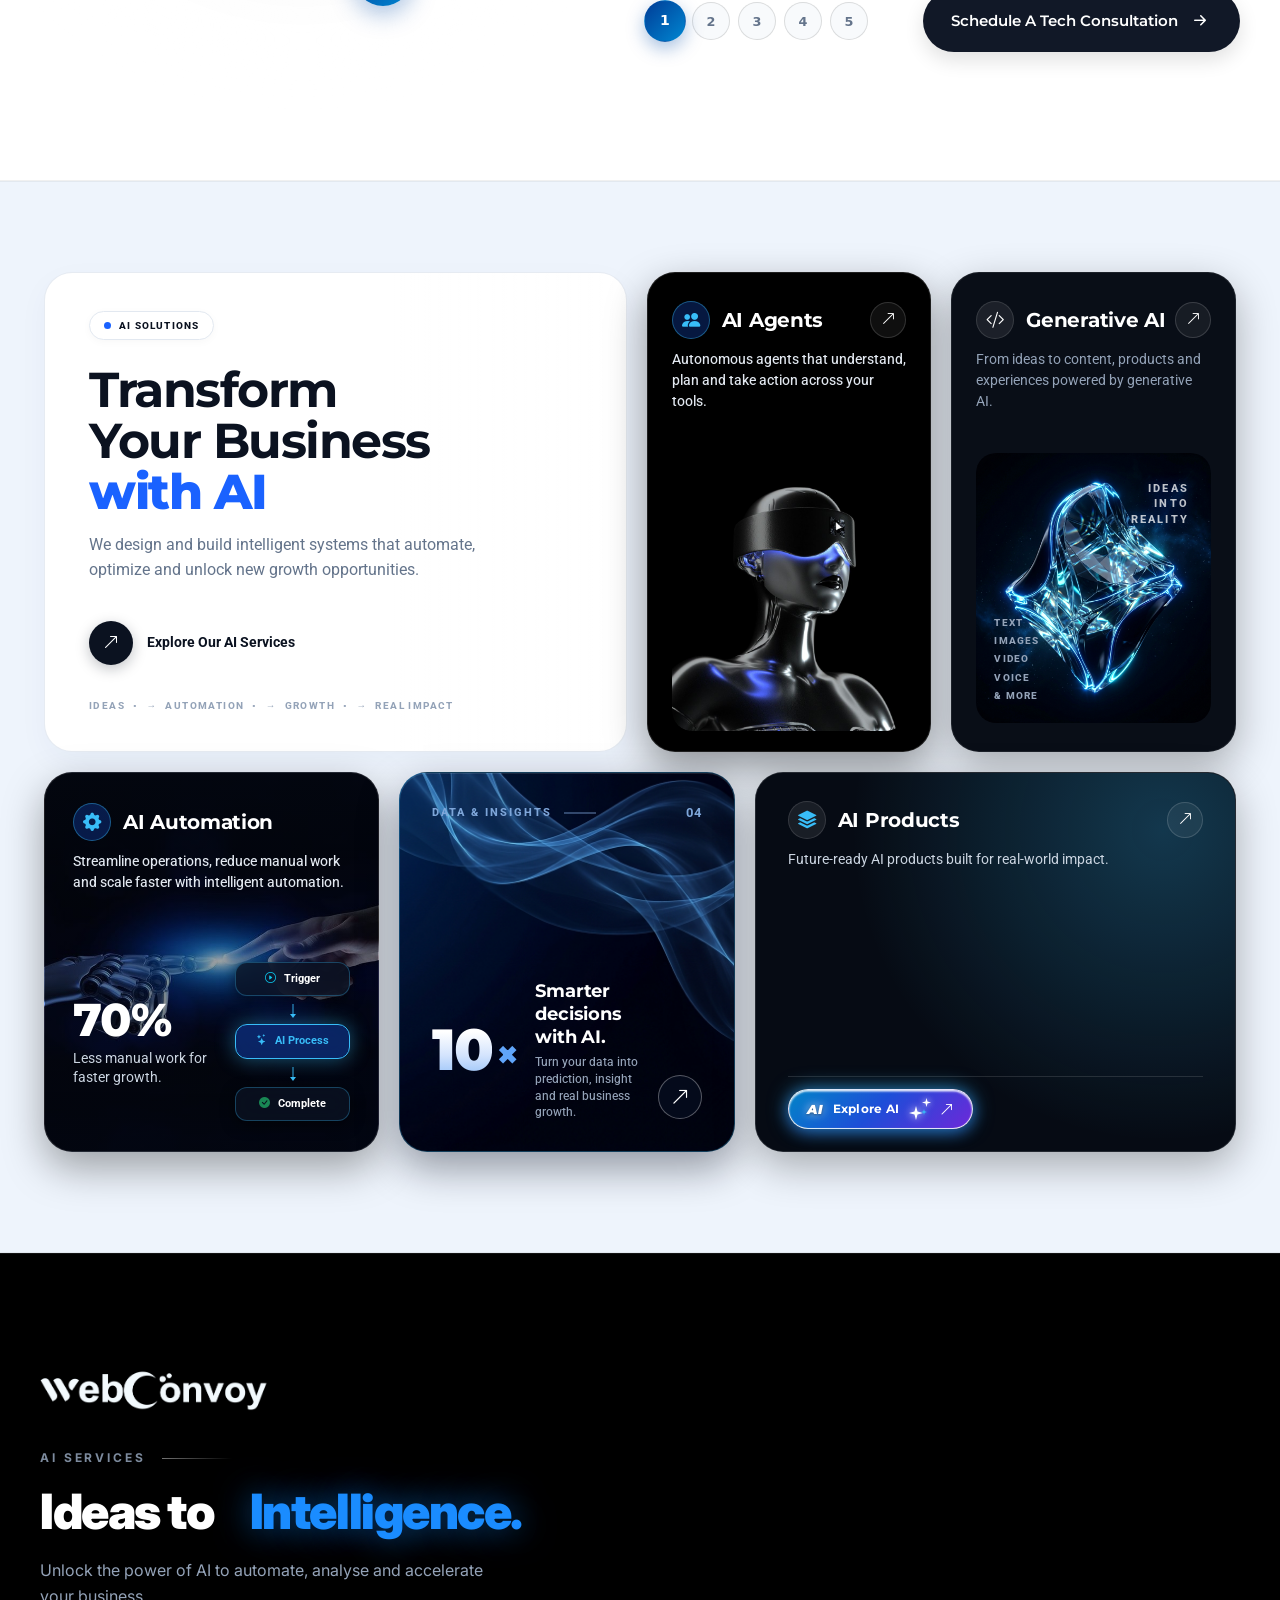
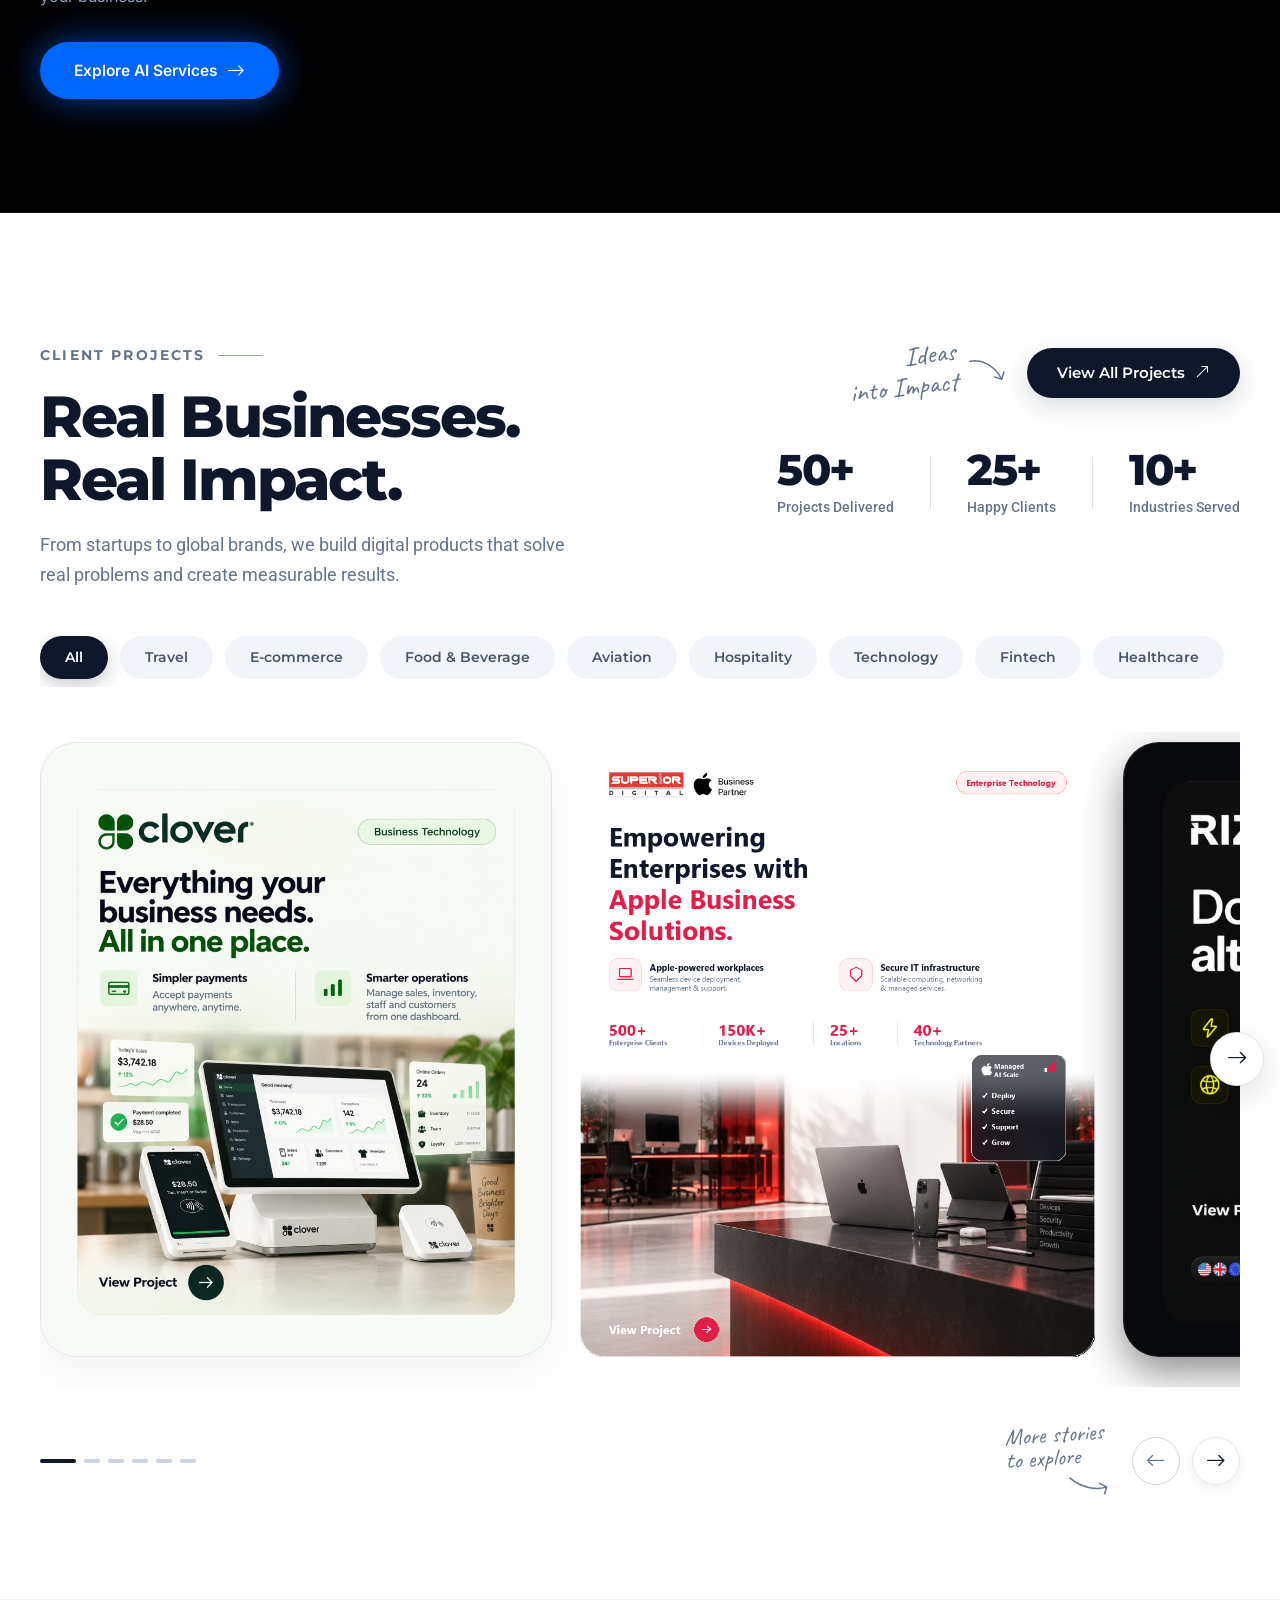
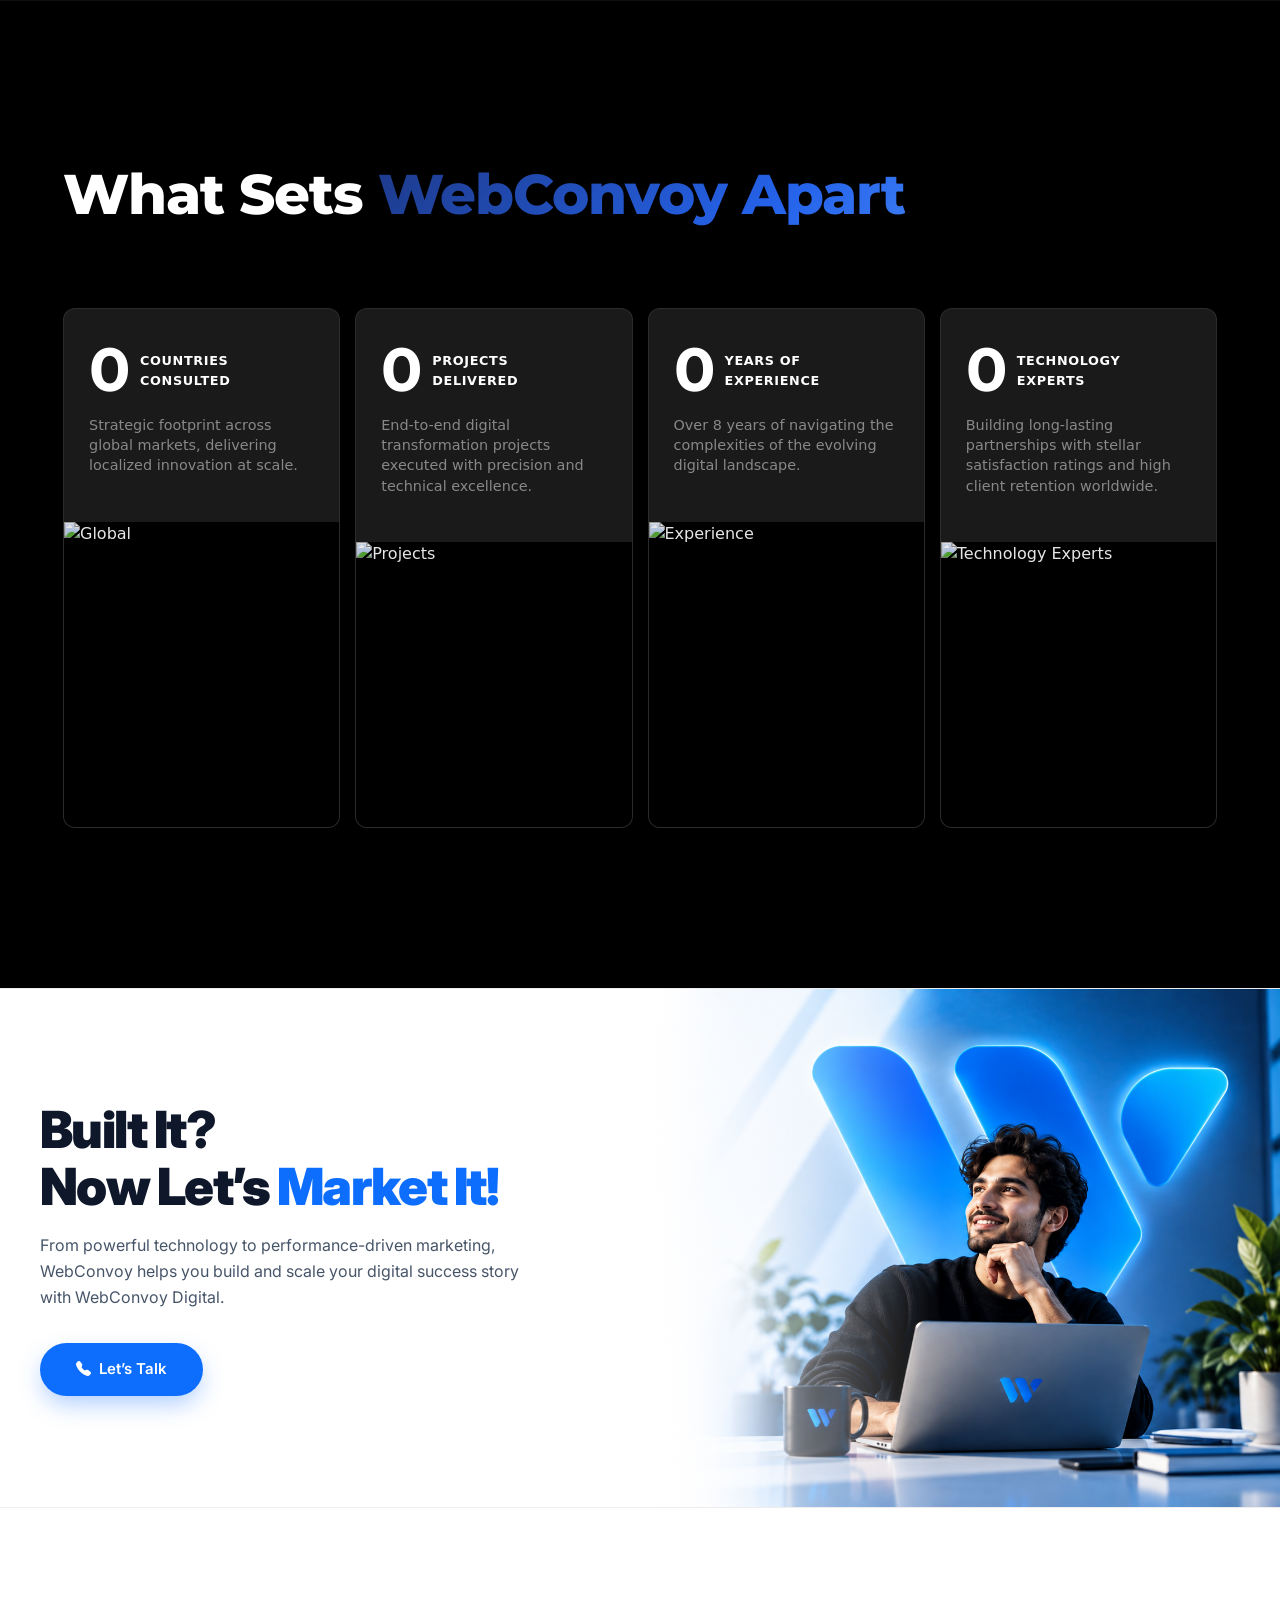
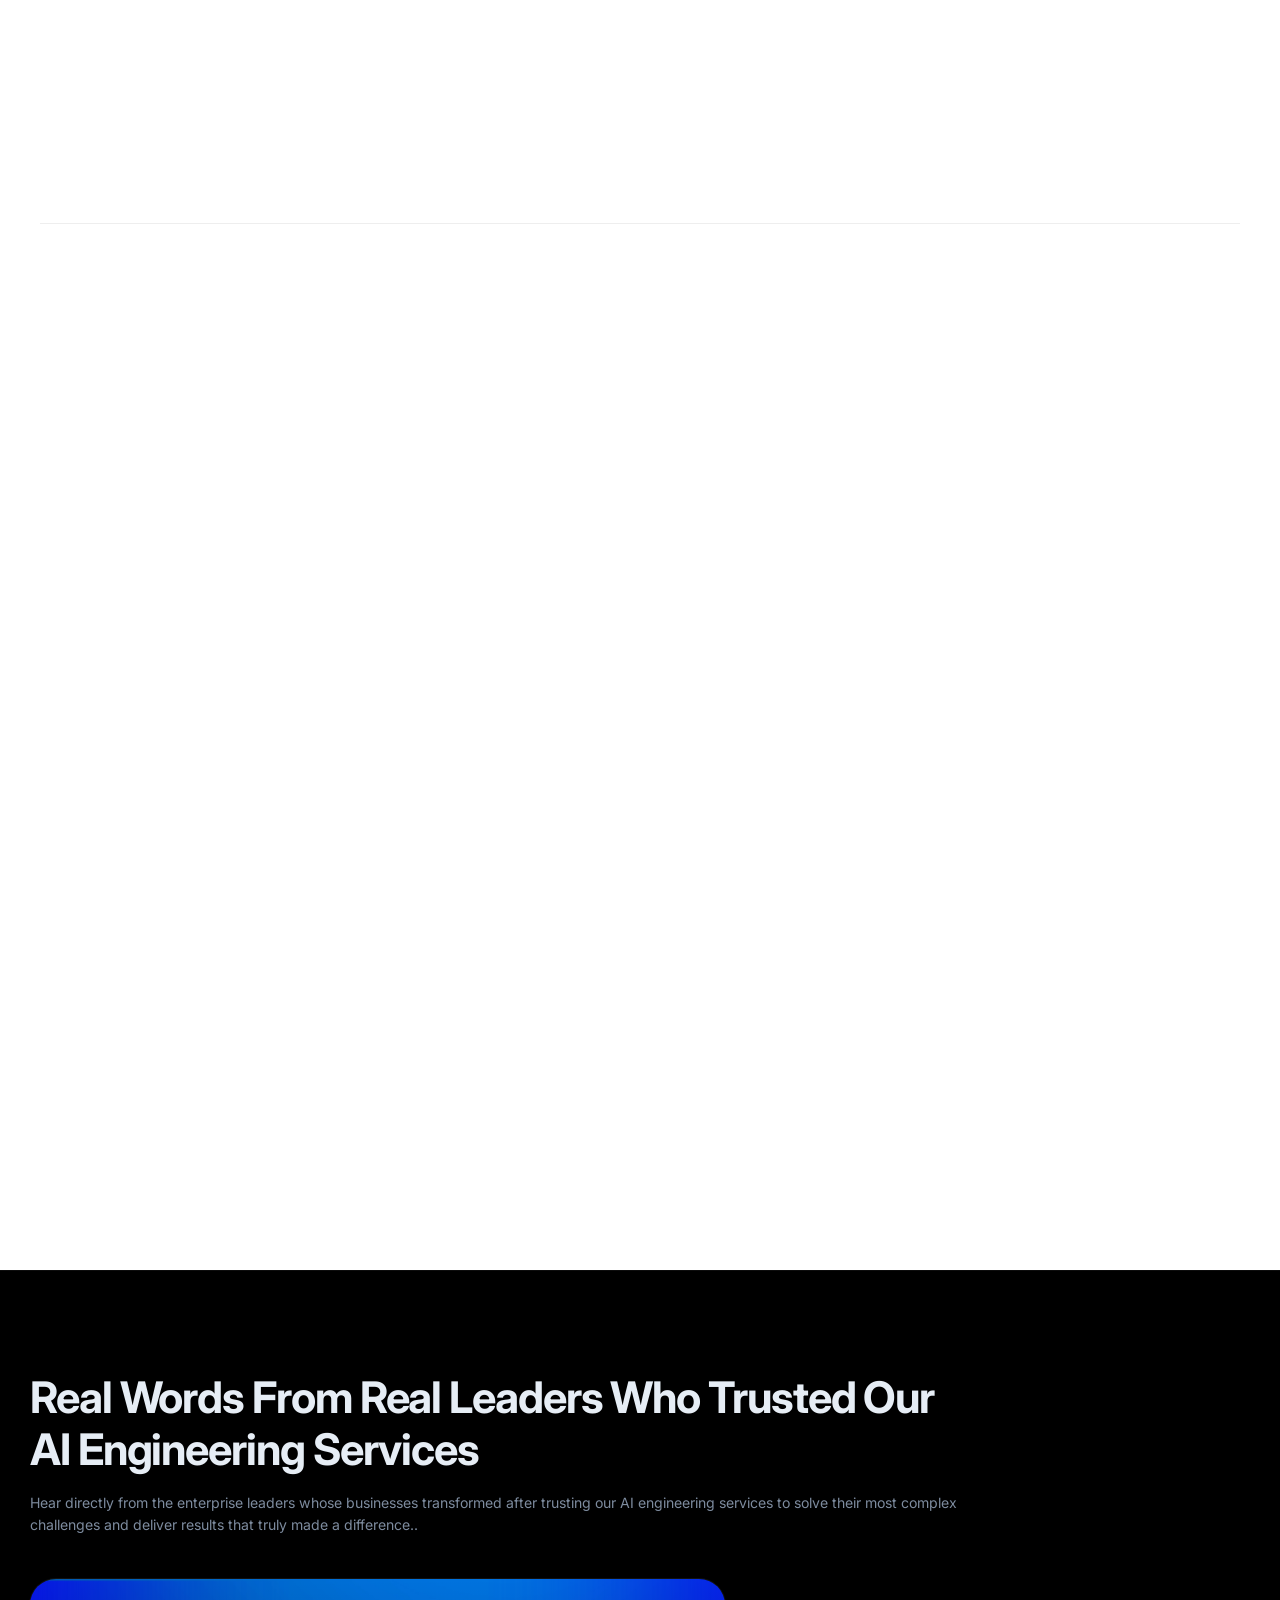
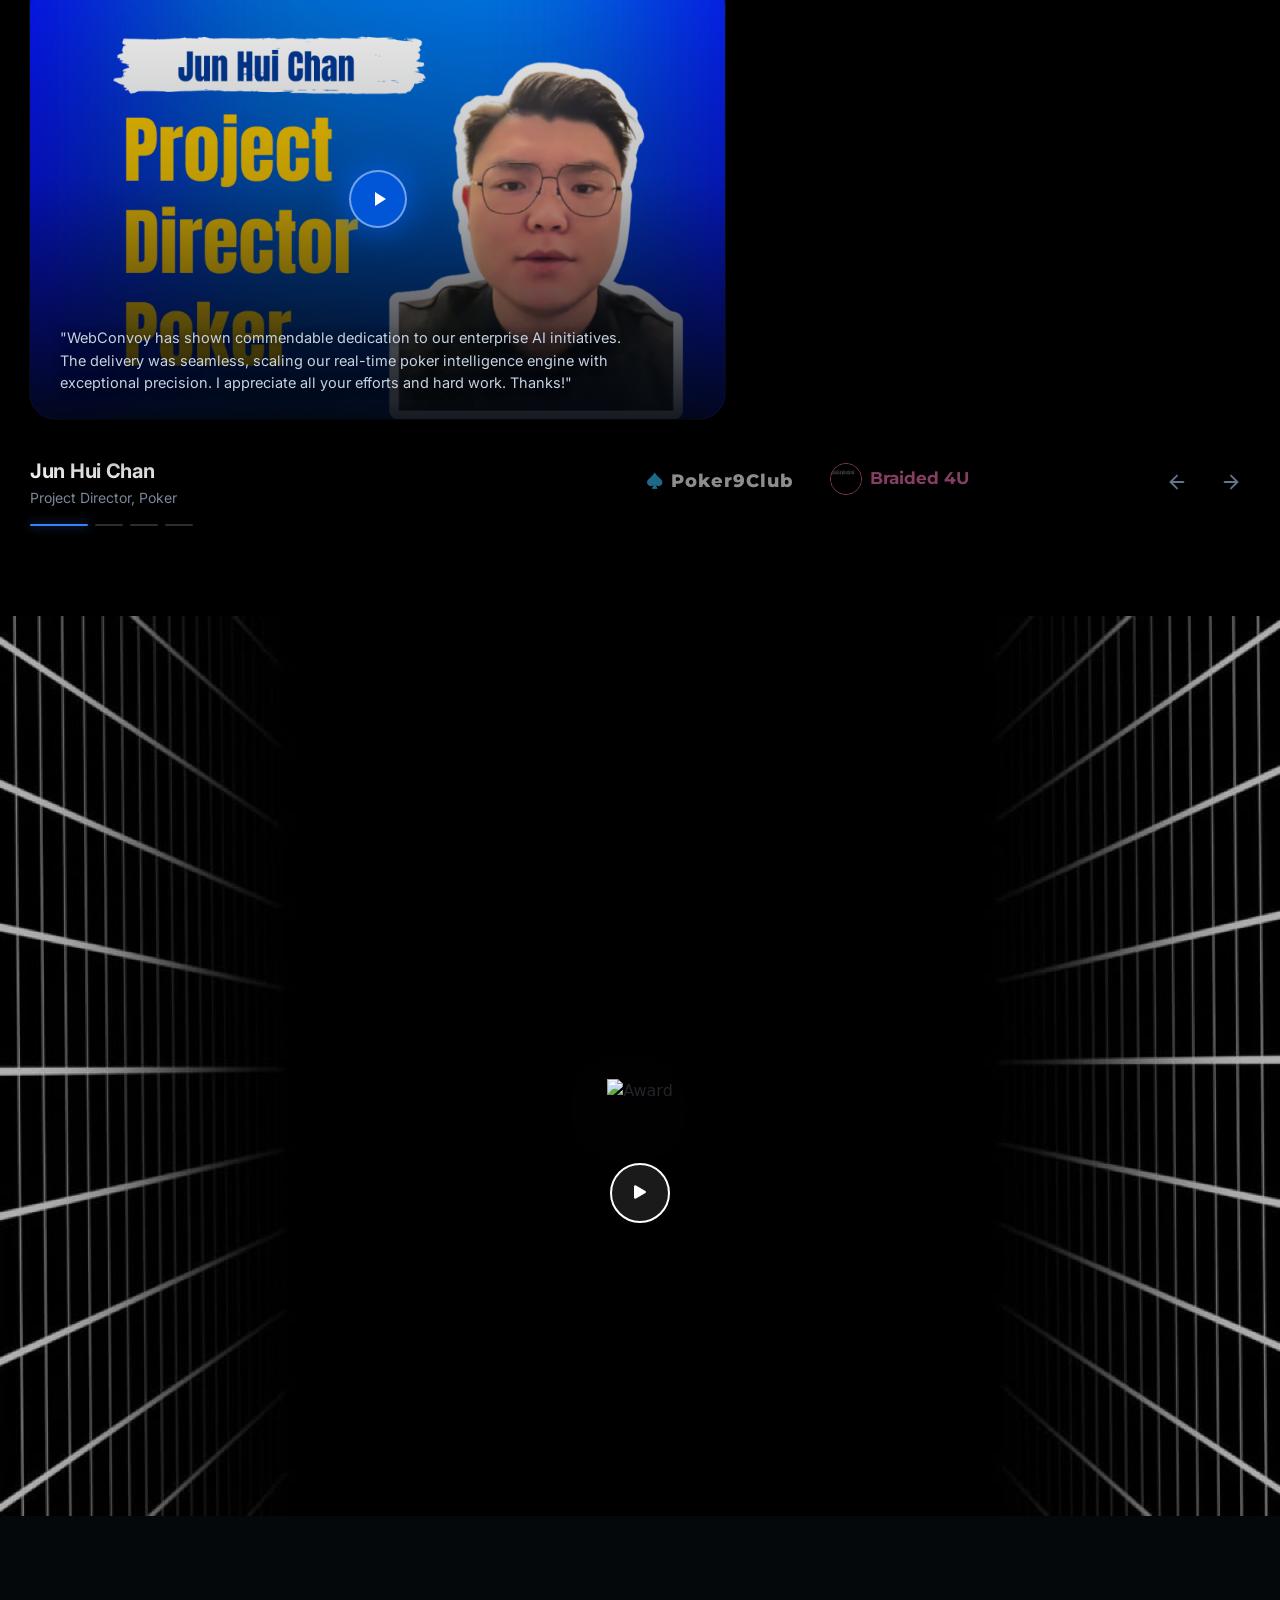
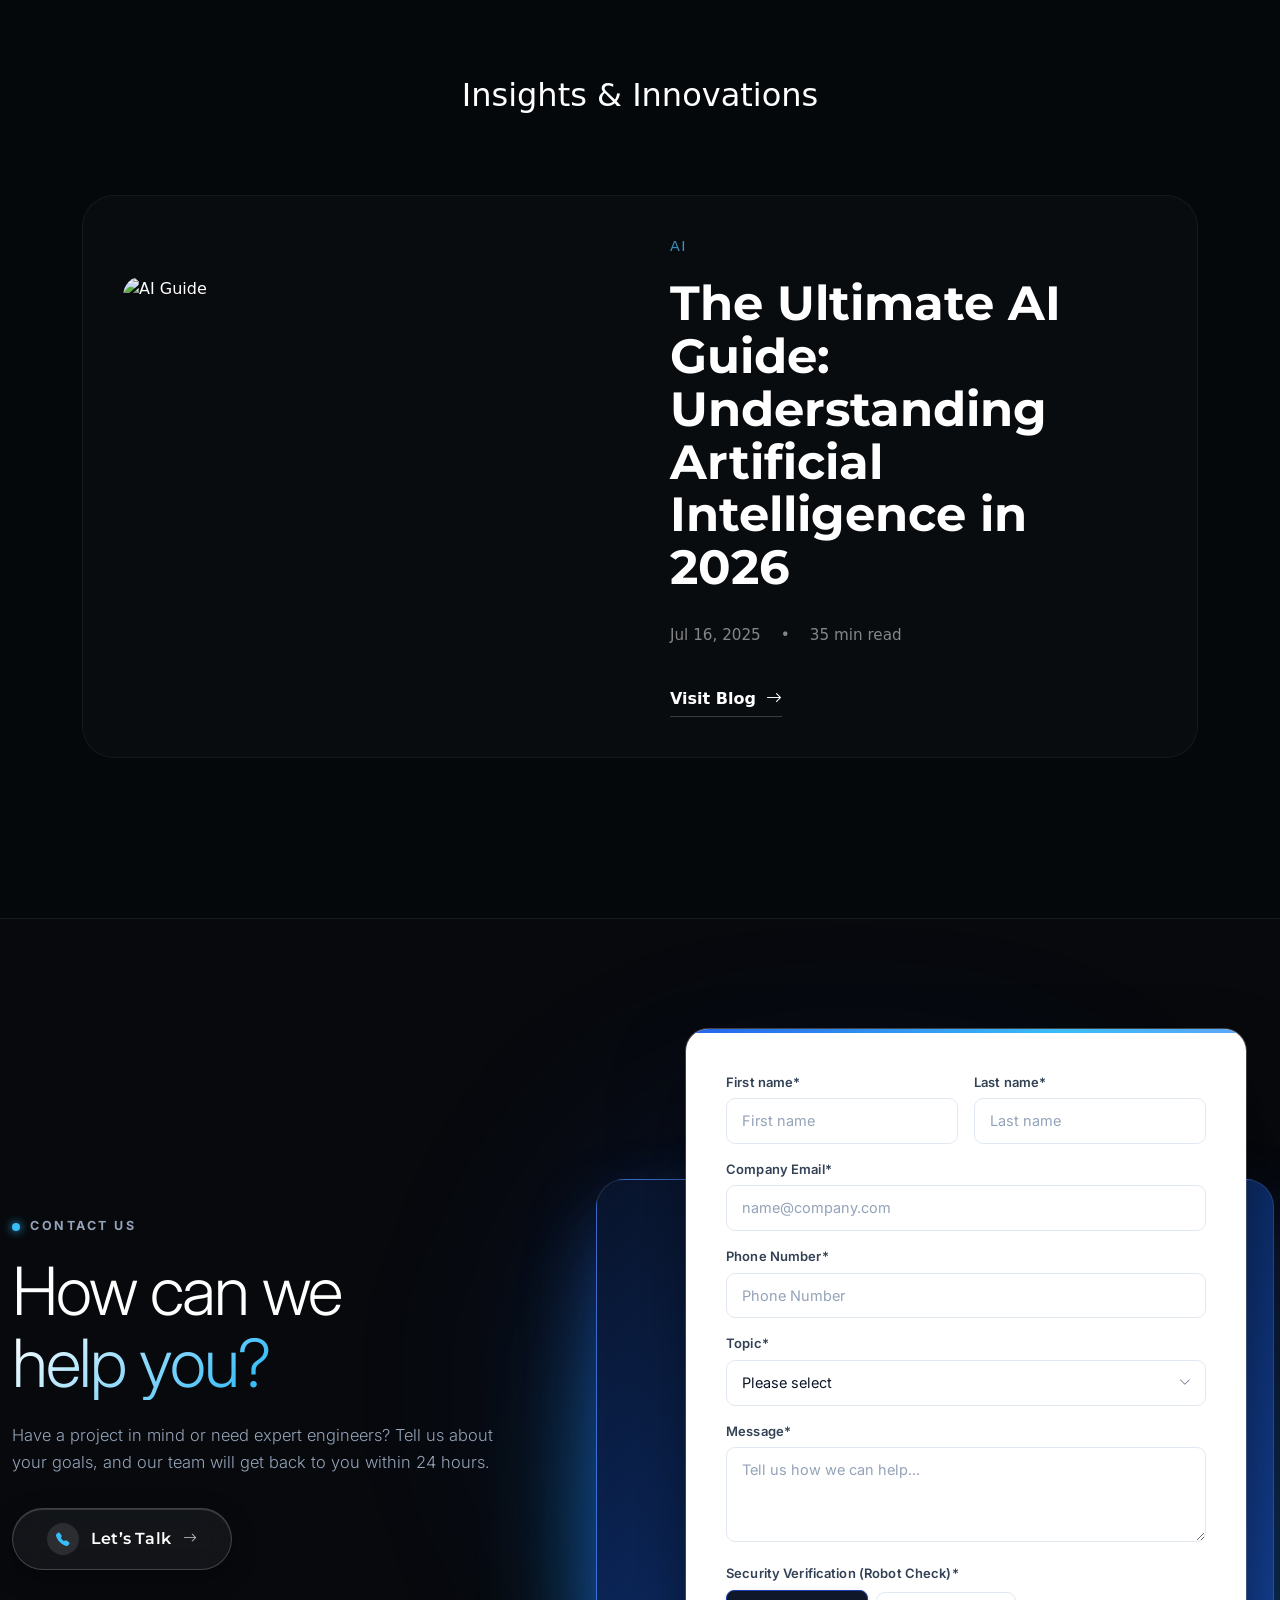
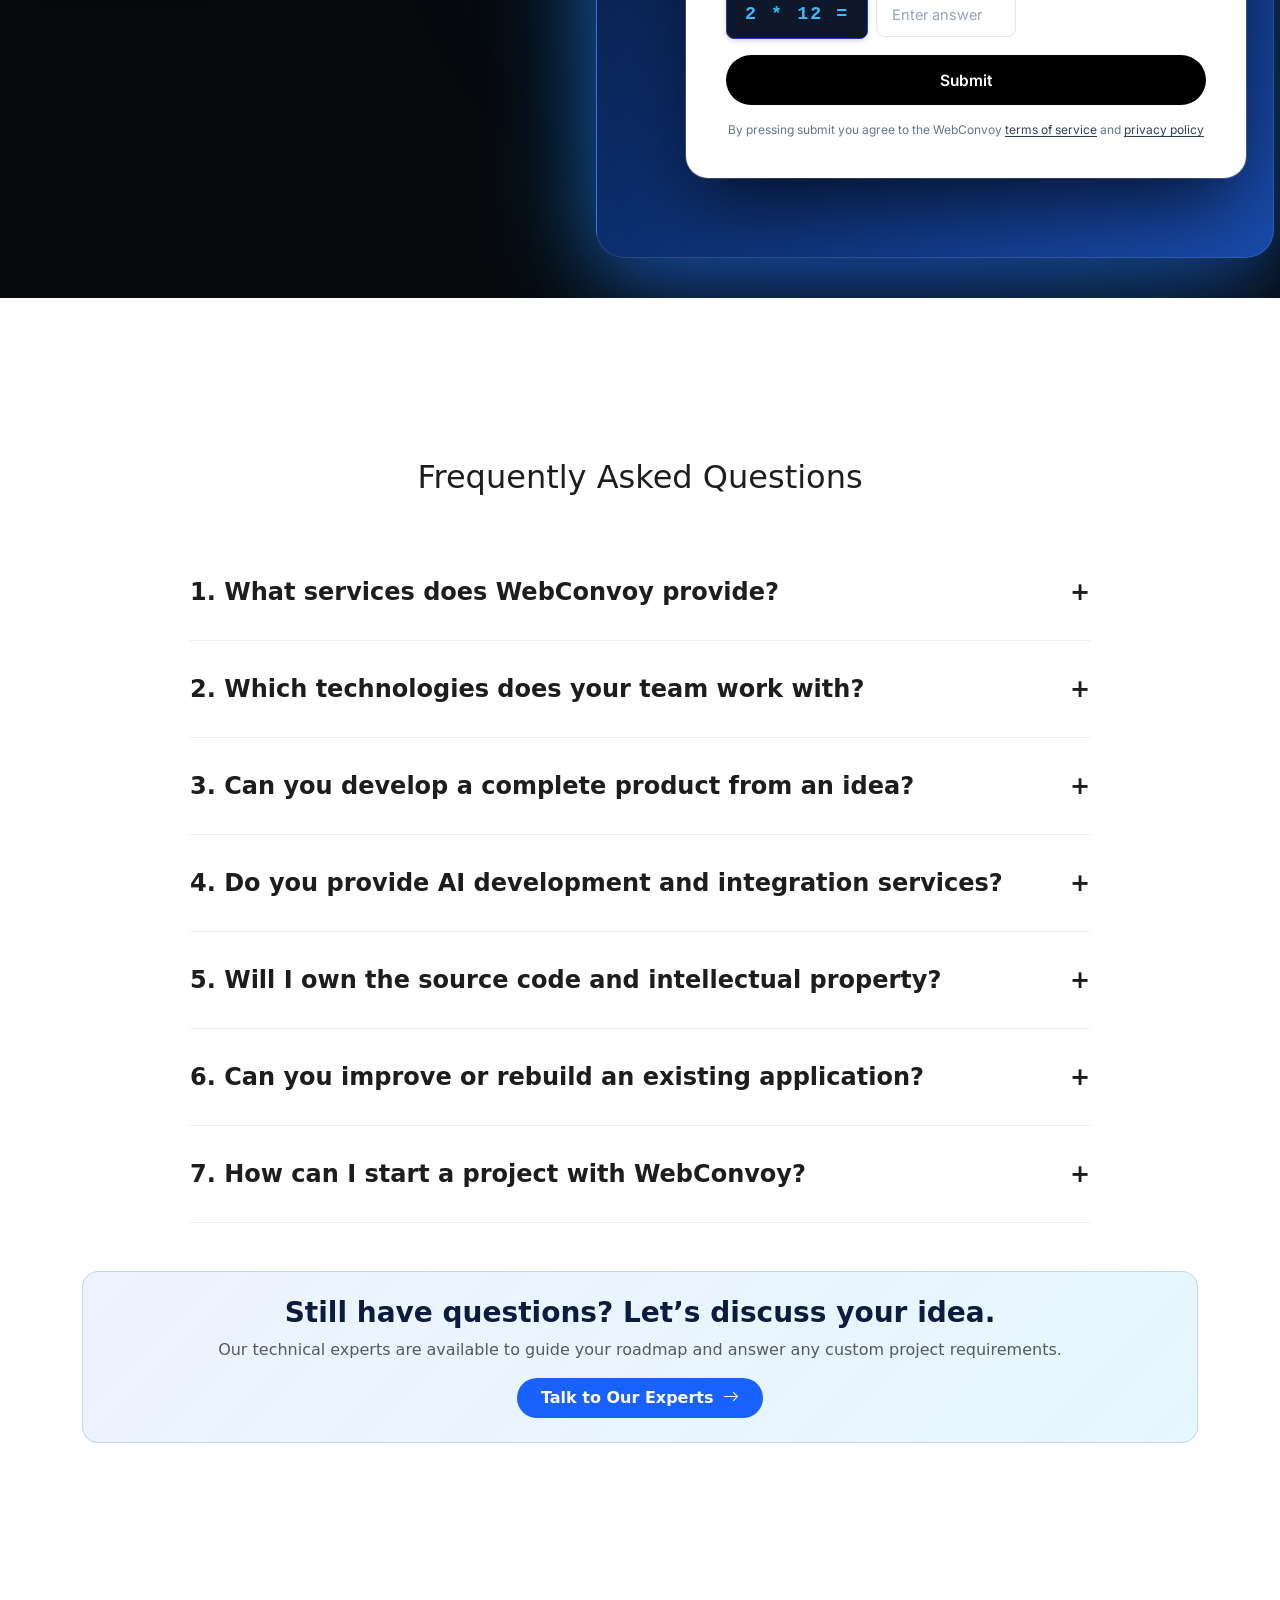
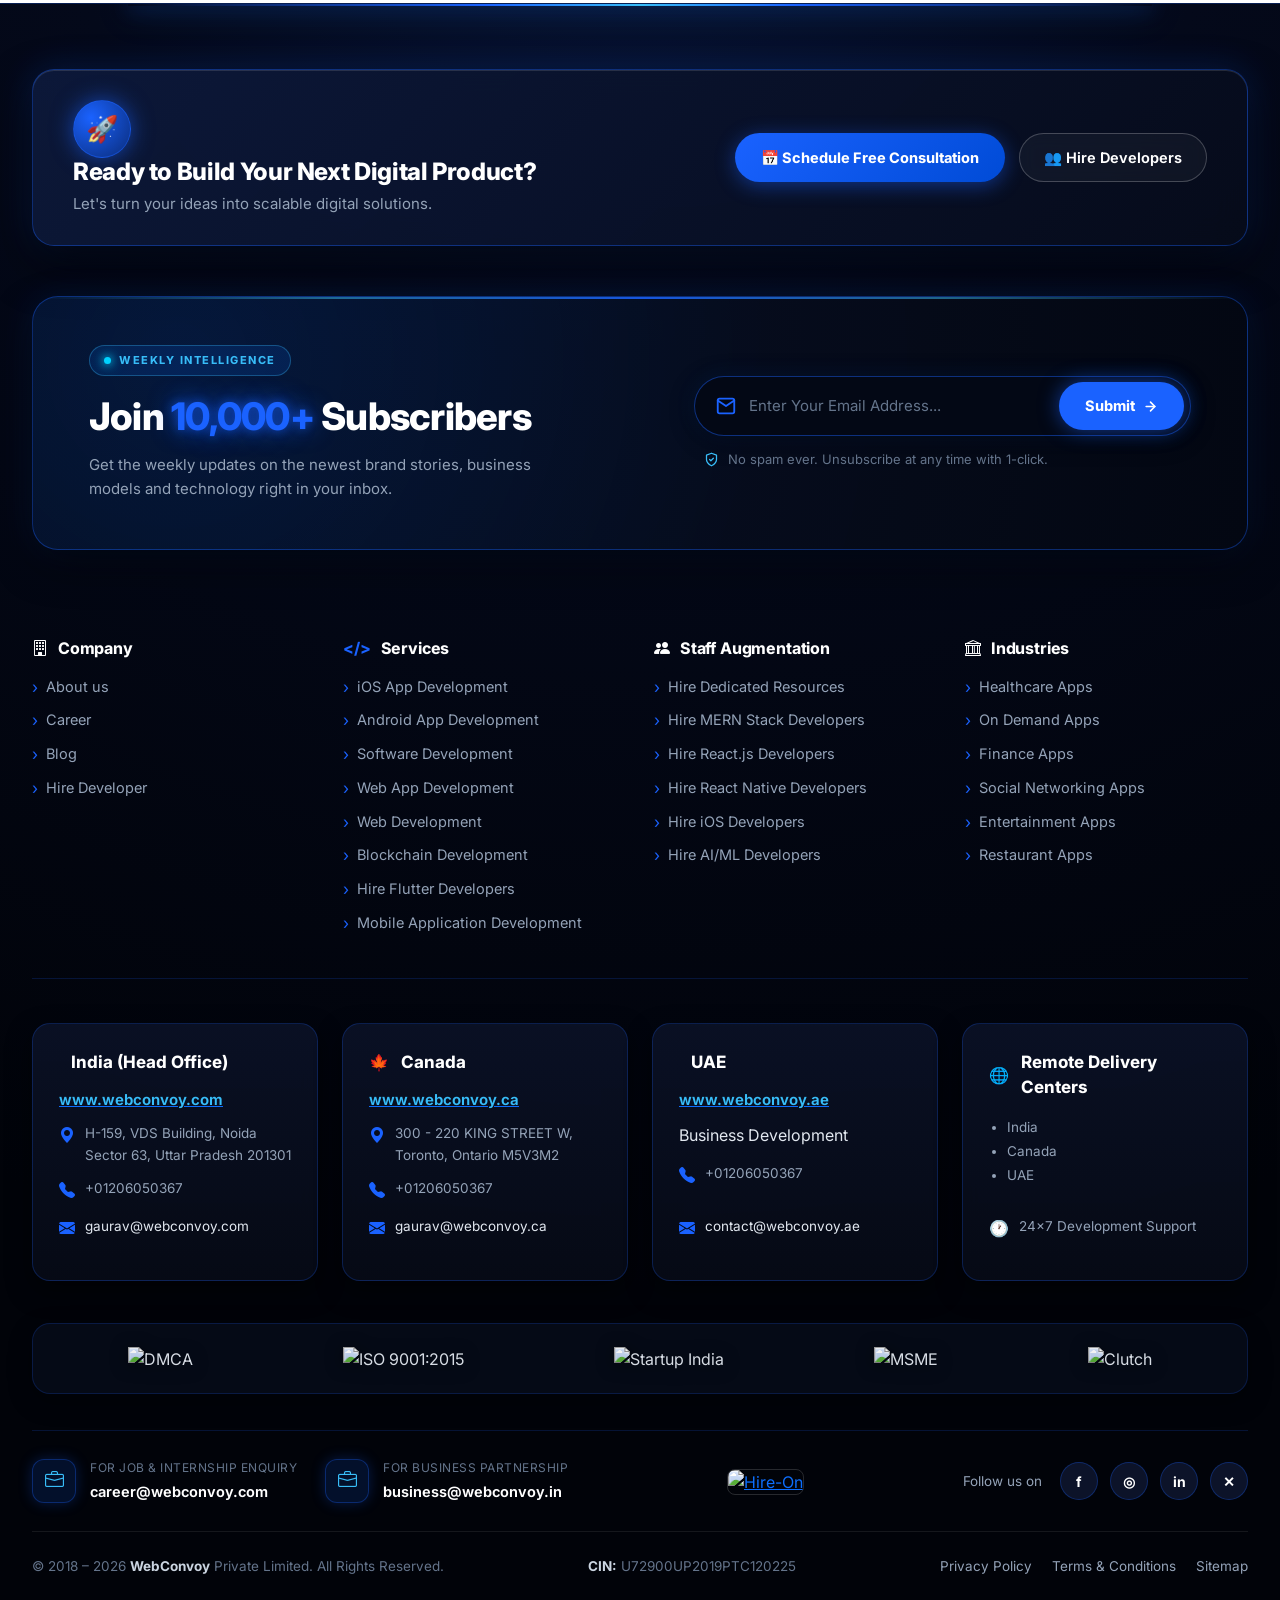
==== commit 4540df81: "feat(about): connect about-us to global nav, fix workation orientation, update hero text to match de" ====
--- a/index.html
+++ b/index.html
@@ -11076,7 +11076,7 @@
                 <div class="nav-item-wrap">
                     <a href="#" class="nav-link-item">Insights <i class="bi bi-chevron-down nav-caret"></i></a>
                     <div class="dropdown-floating-panel dropdown-insights-panel">
-                        <a href="https://www.webconvoy.com/about_us" class="mega-menu-item">
+                        <a href="about-us.html" class="mega-menu-item">
                             <strong>About Us</strong>
                             <span>Our story, leadership & global vision</span>
                         </a>
@@ -11169,7 +11169,7 @@
                     <span>&#9662;</span>
                 </a>
                 <ul class="mobile-dropdown-menu-custom p-2" style="display: none;">
-                    <li><a class="dropdown-item-custom" href="https://www.webconvoy.com/about_us">About Us</a></li>
+                    <li><a class="dropdown-item-custom" href="about-us.html">About Us</a></li>
                     <li><a class="dropdown-item-custom" href="https://www.webconvoy.com/blog">Blogs</a></li>
                     <li><a class="dropdown-item-custom" href="https://www.webconvoy.com/career">Careers</a></li>
                 </ul>
@@ -12849,7 +12849,7 @@
                 <div class="link-col">
                     <h4><span class="ic"><i class="bi bi-building text-white"></i></span> Company</h4>
                     <ul>
-                        <li><a href="https://www.webconvoy.com/about-us">About us</a></li>
+                        <li><a href="about-us.html">About us</a></li>
                         <li><a href="https://www.webconvoy.com/career">Career</a></li>
                         <li><a href="https://www.webconvoy.com/blog">Blog</a></li>
                         <li><a href="https://www.webconvoy.com/get-developer">Hire Developer</a></li>
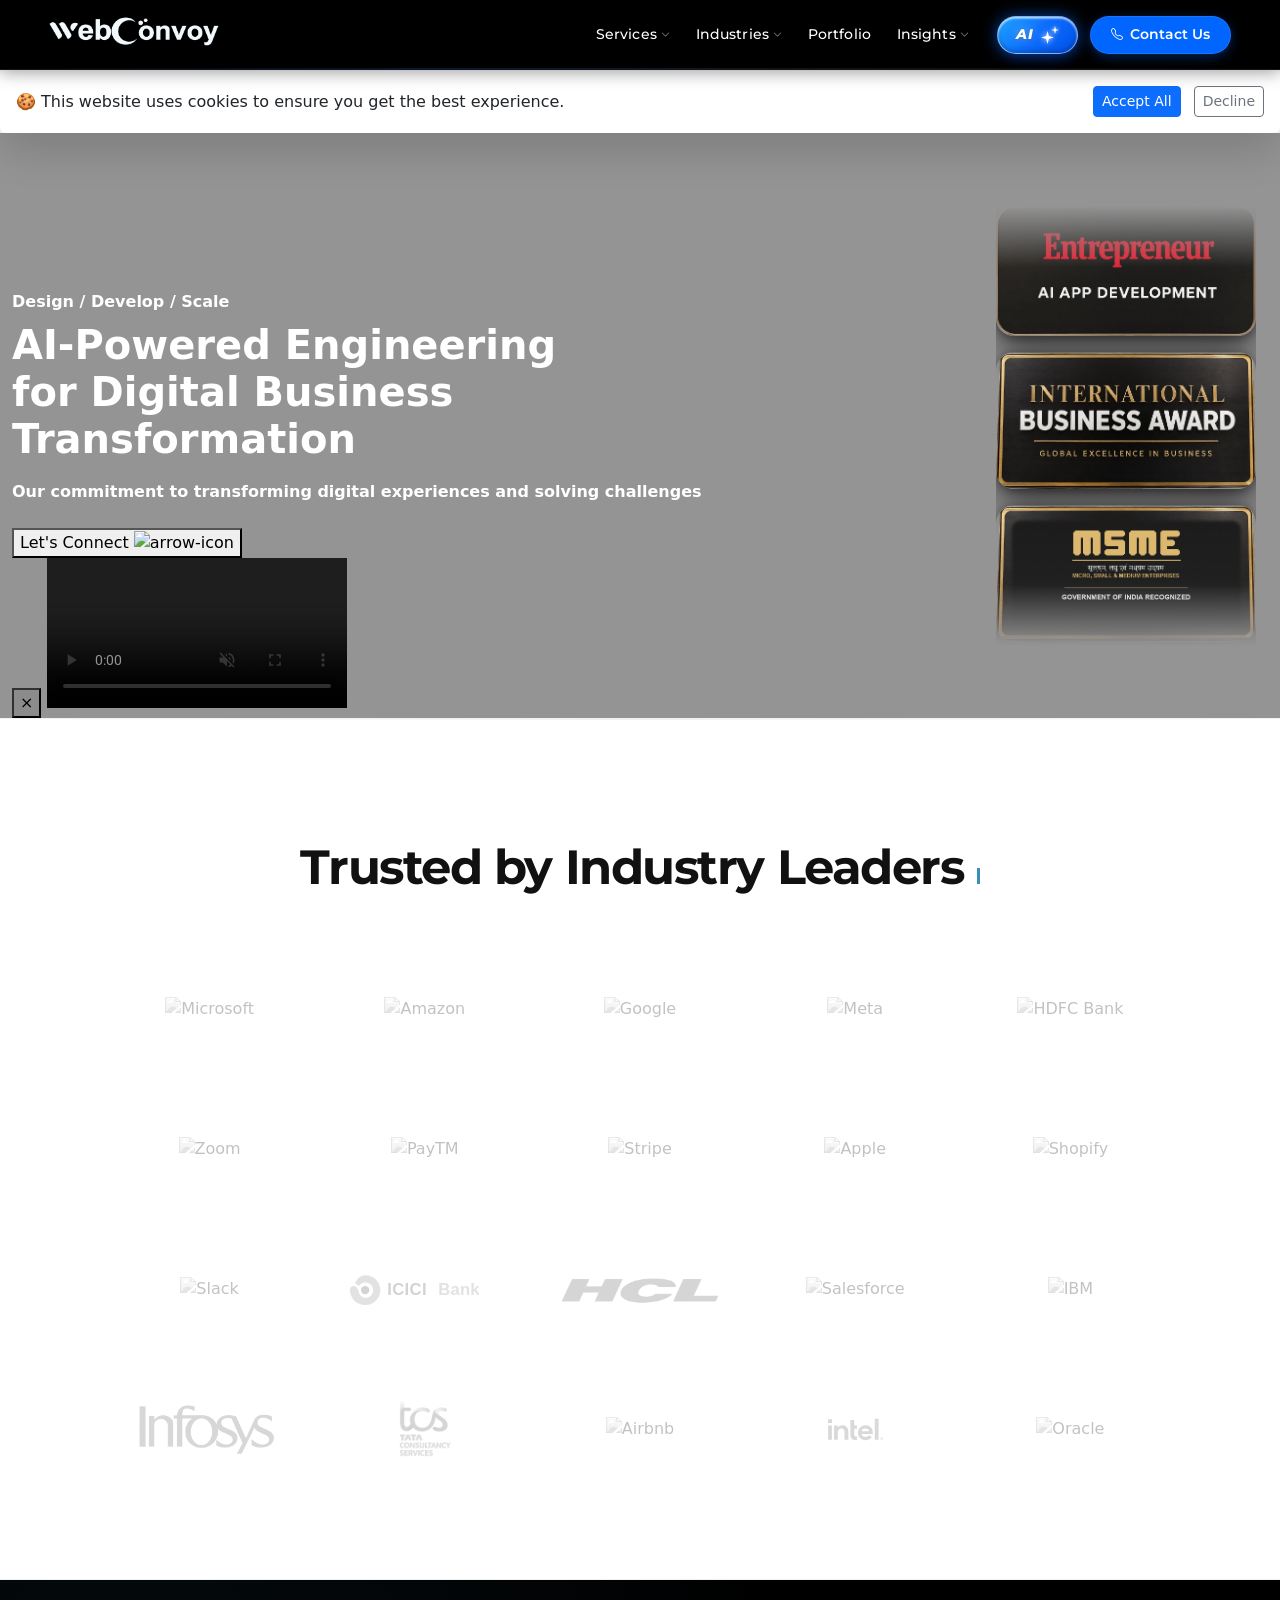
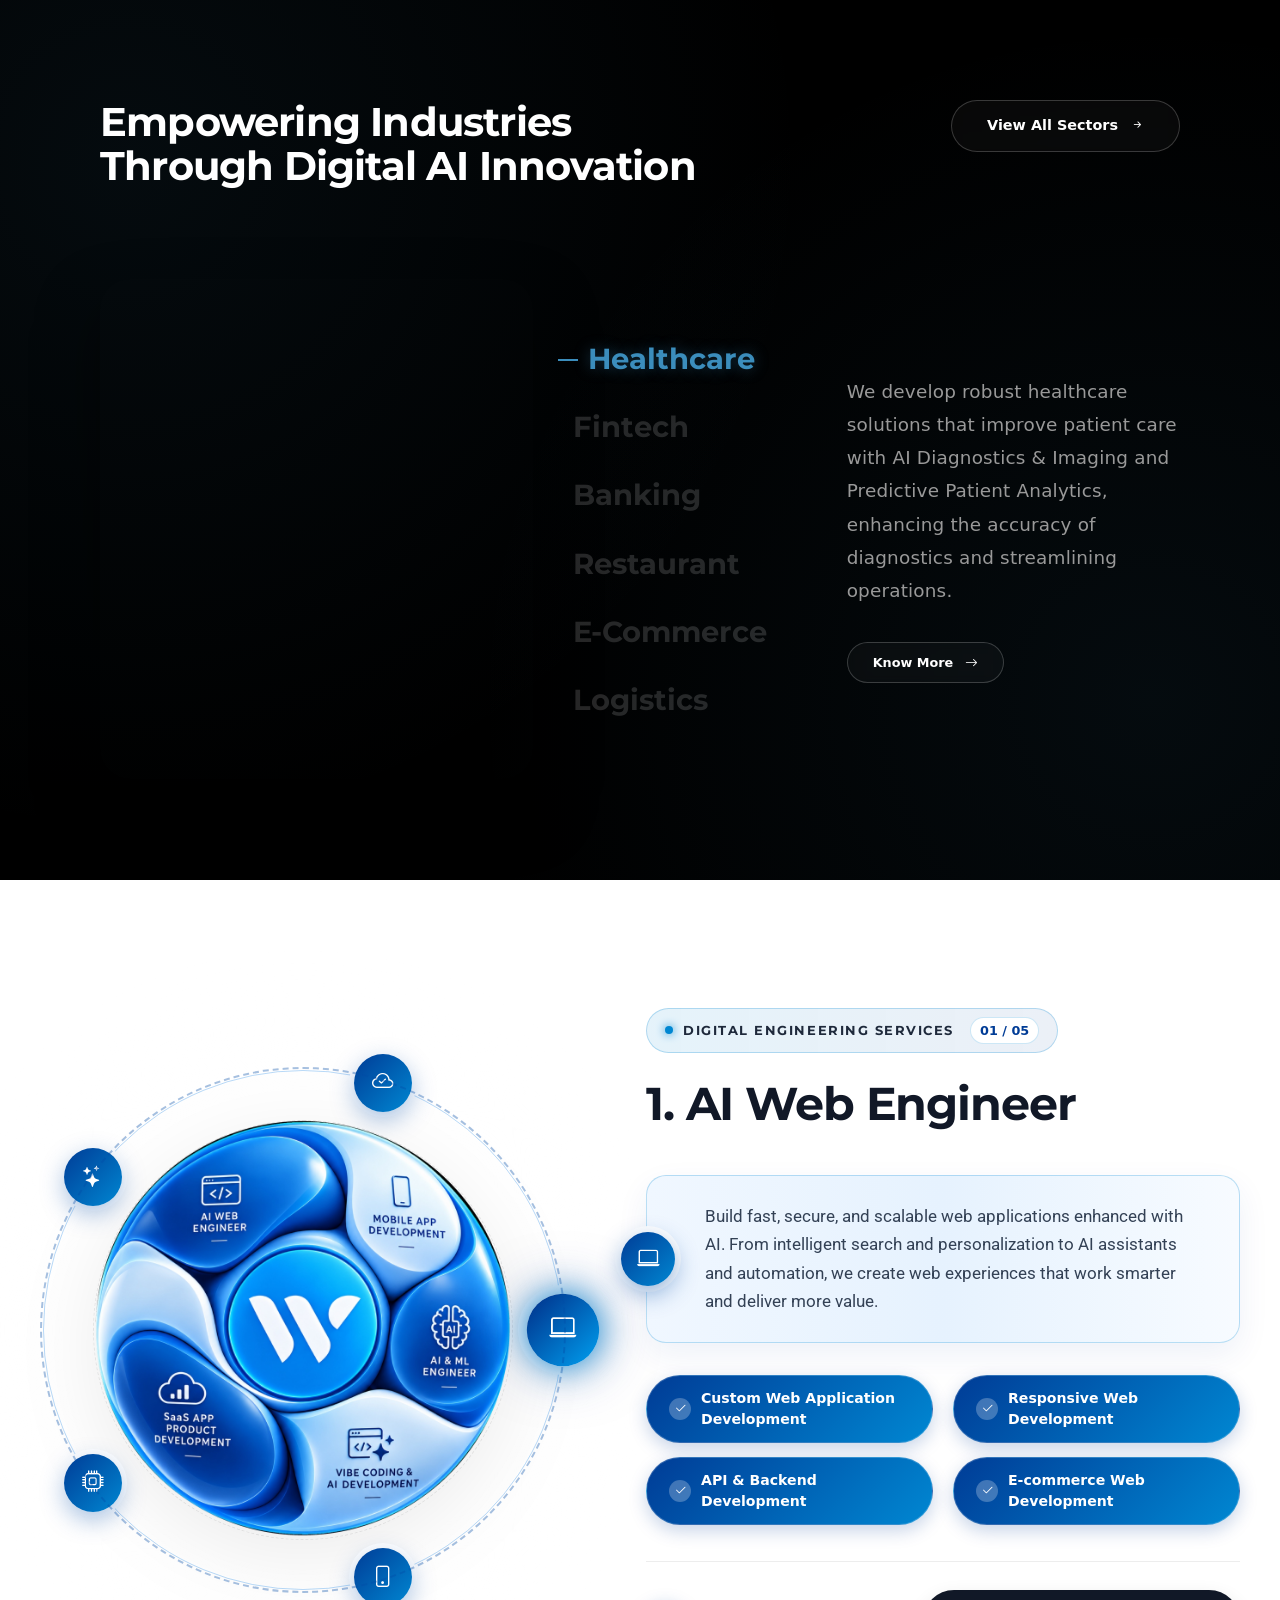
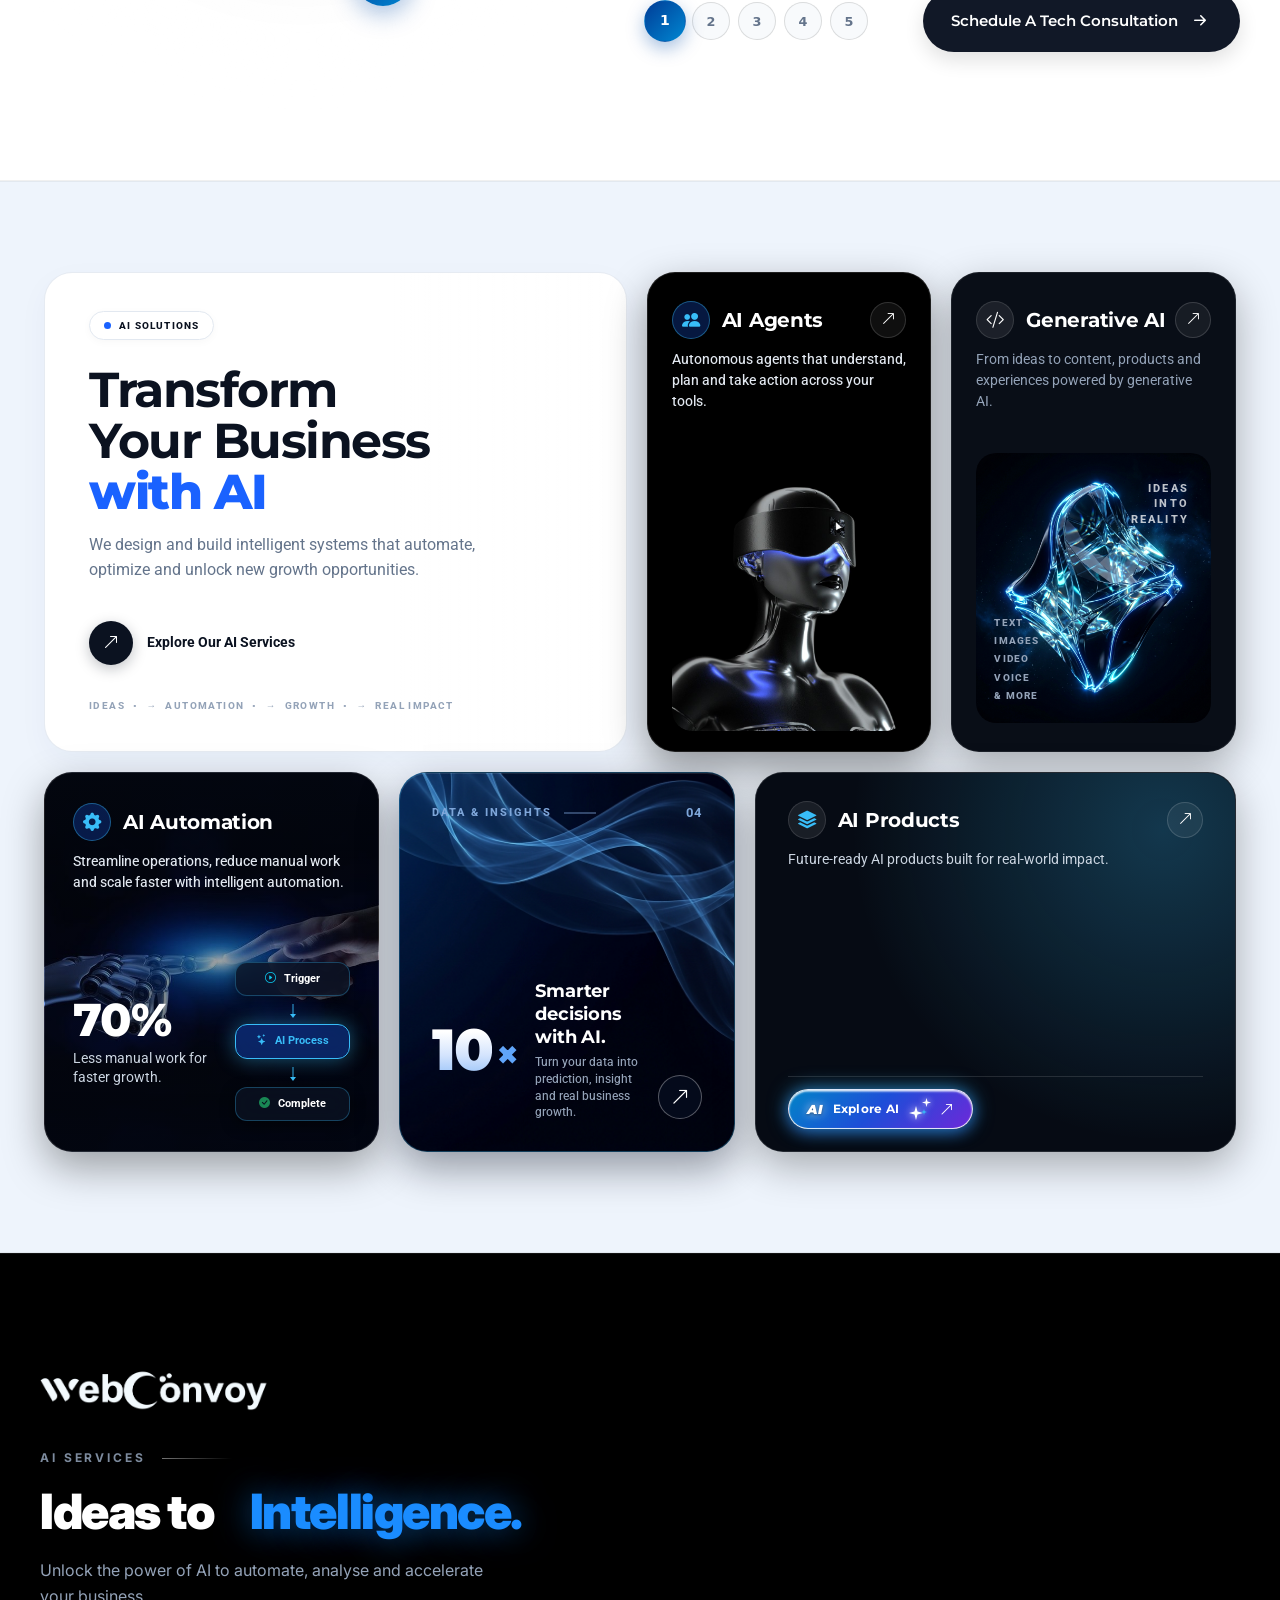
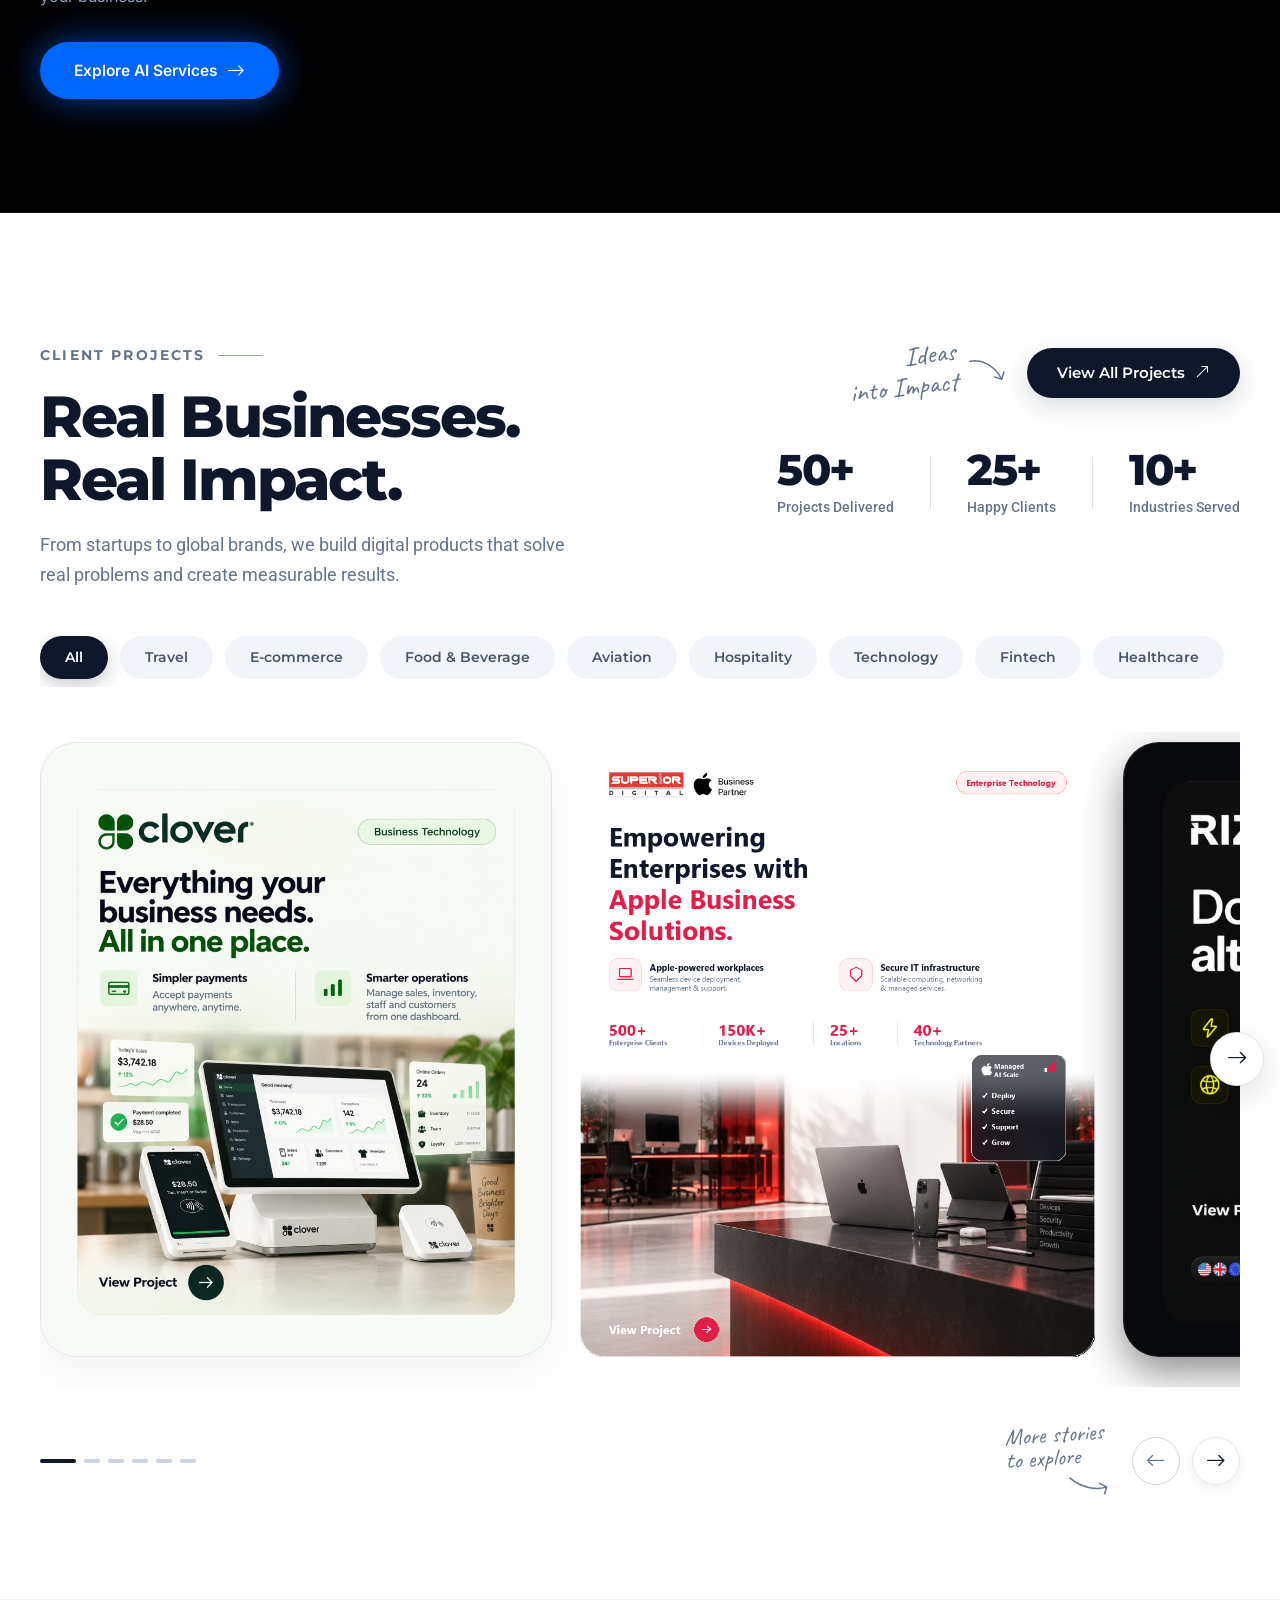
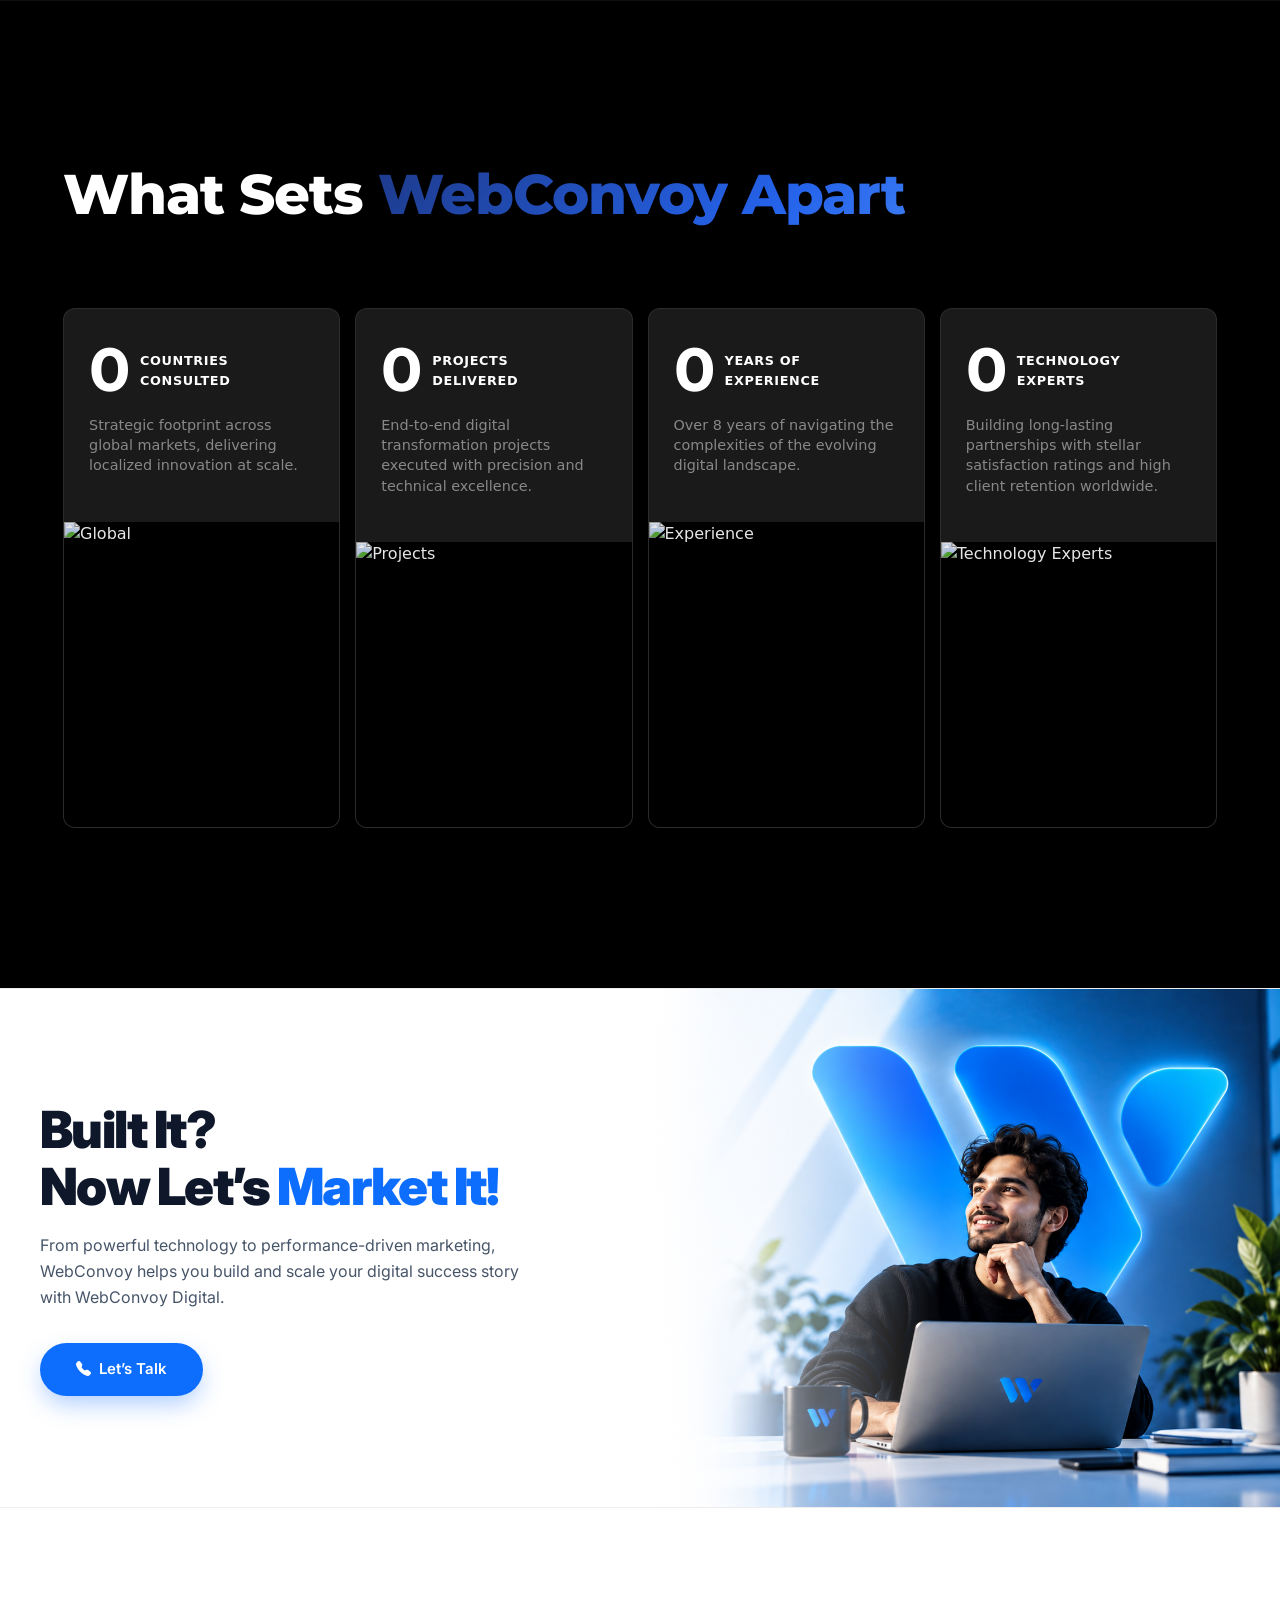
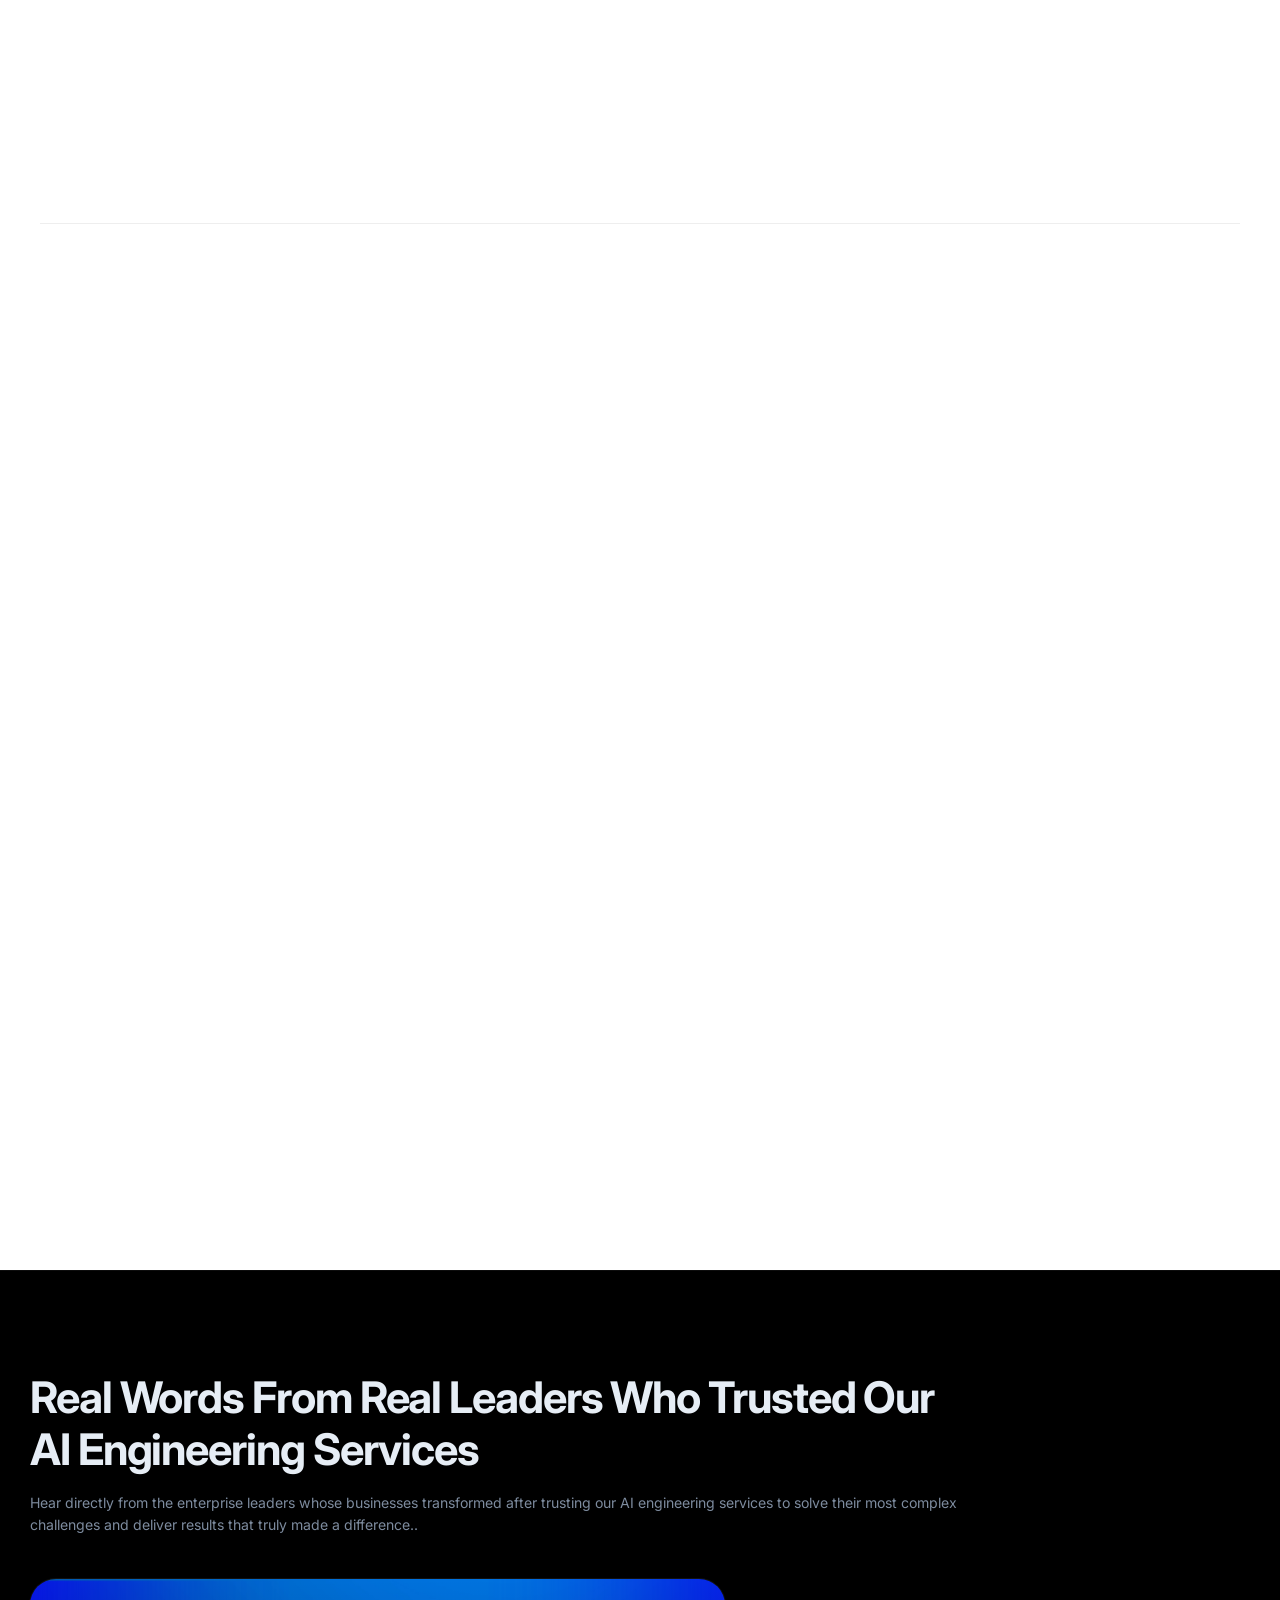
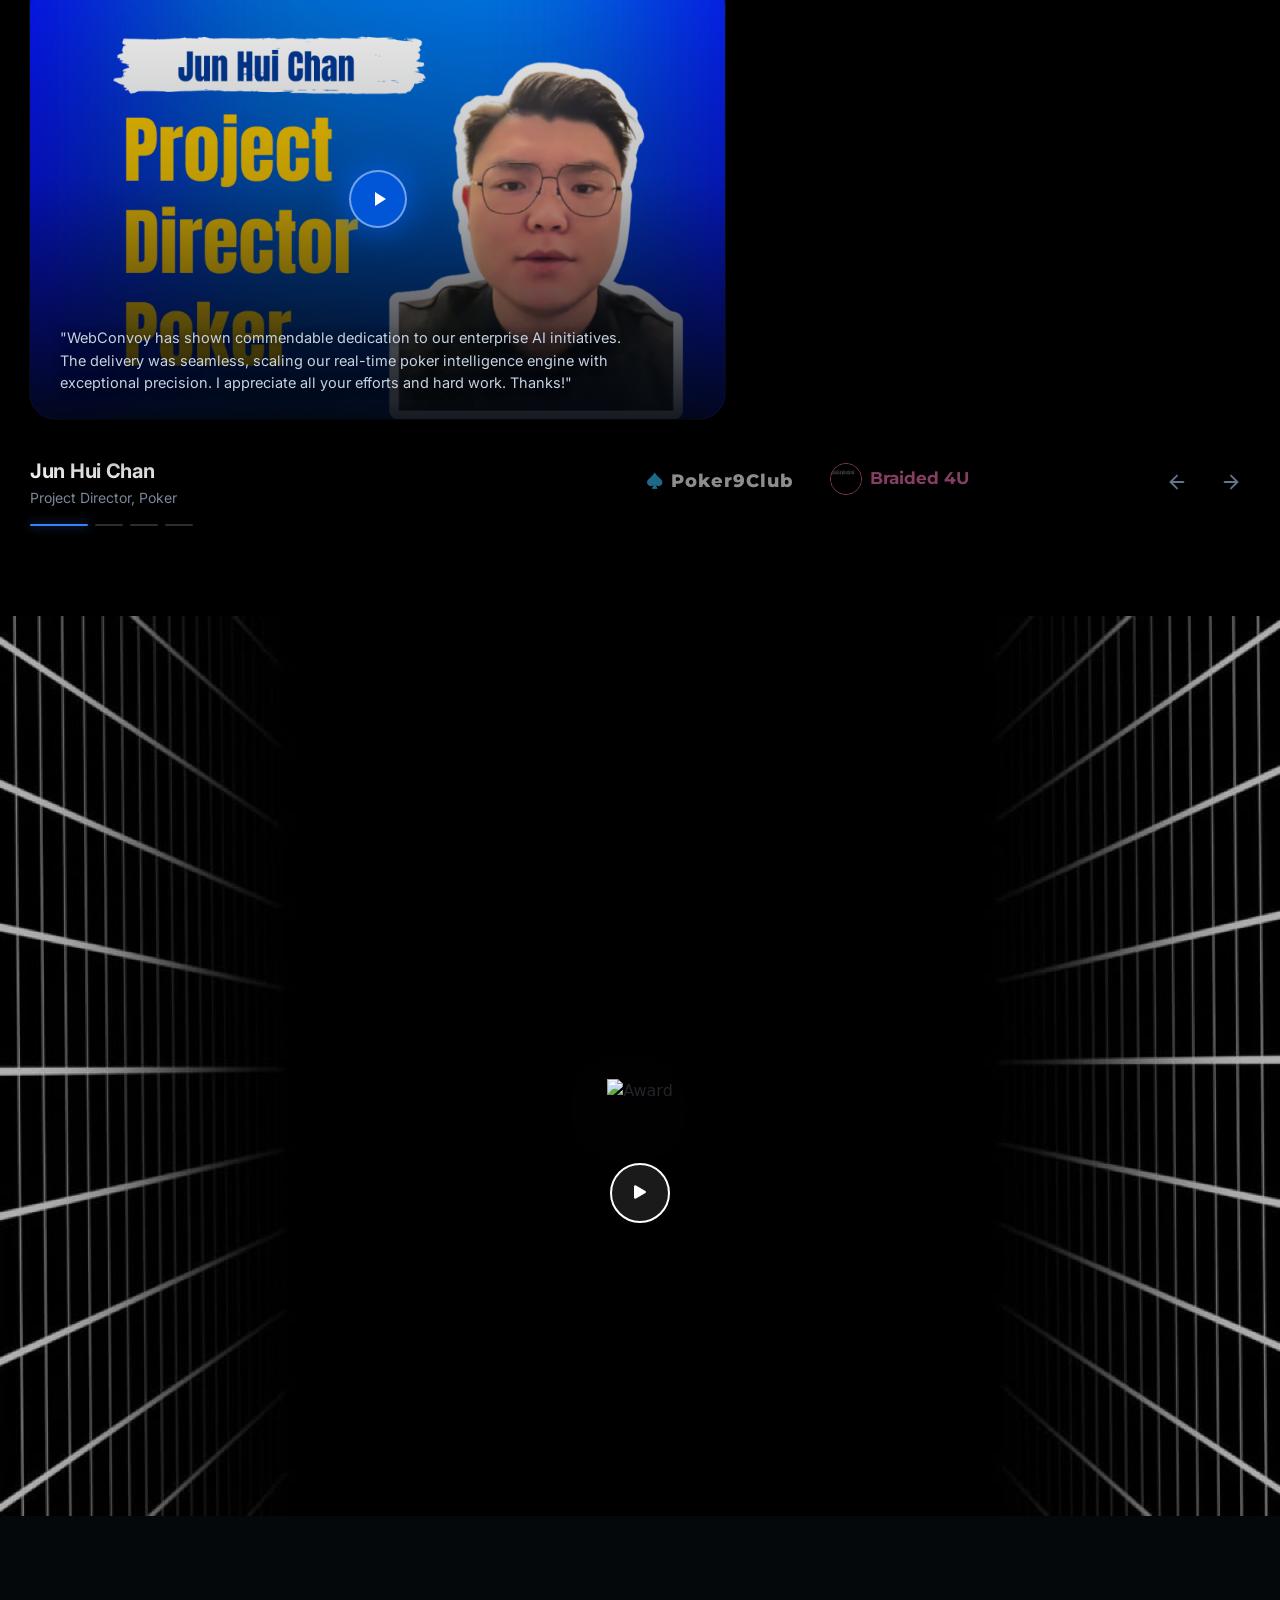
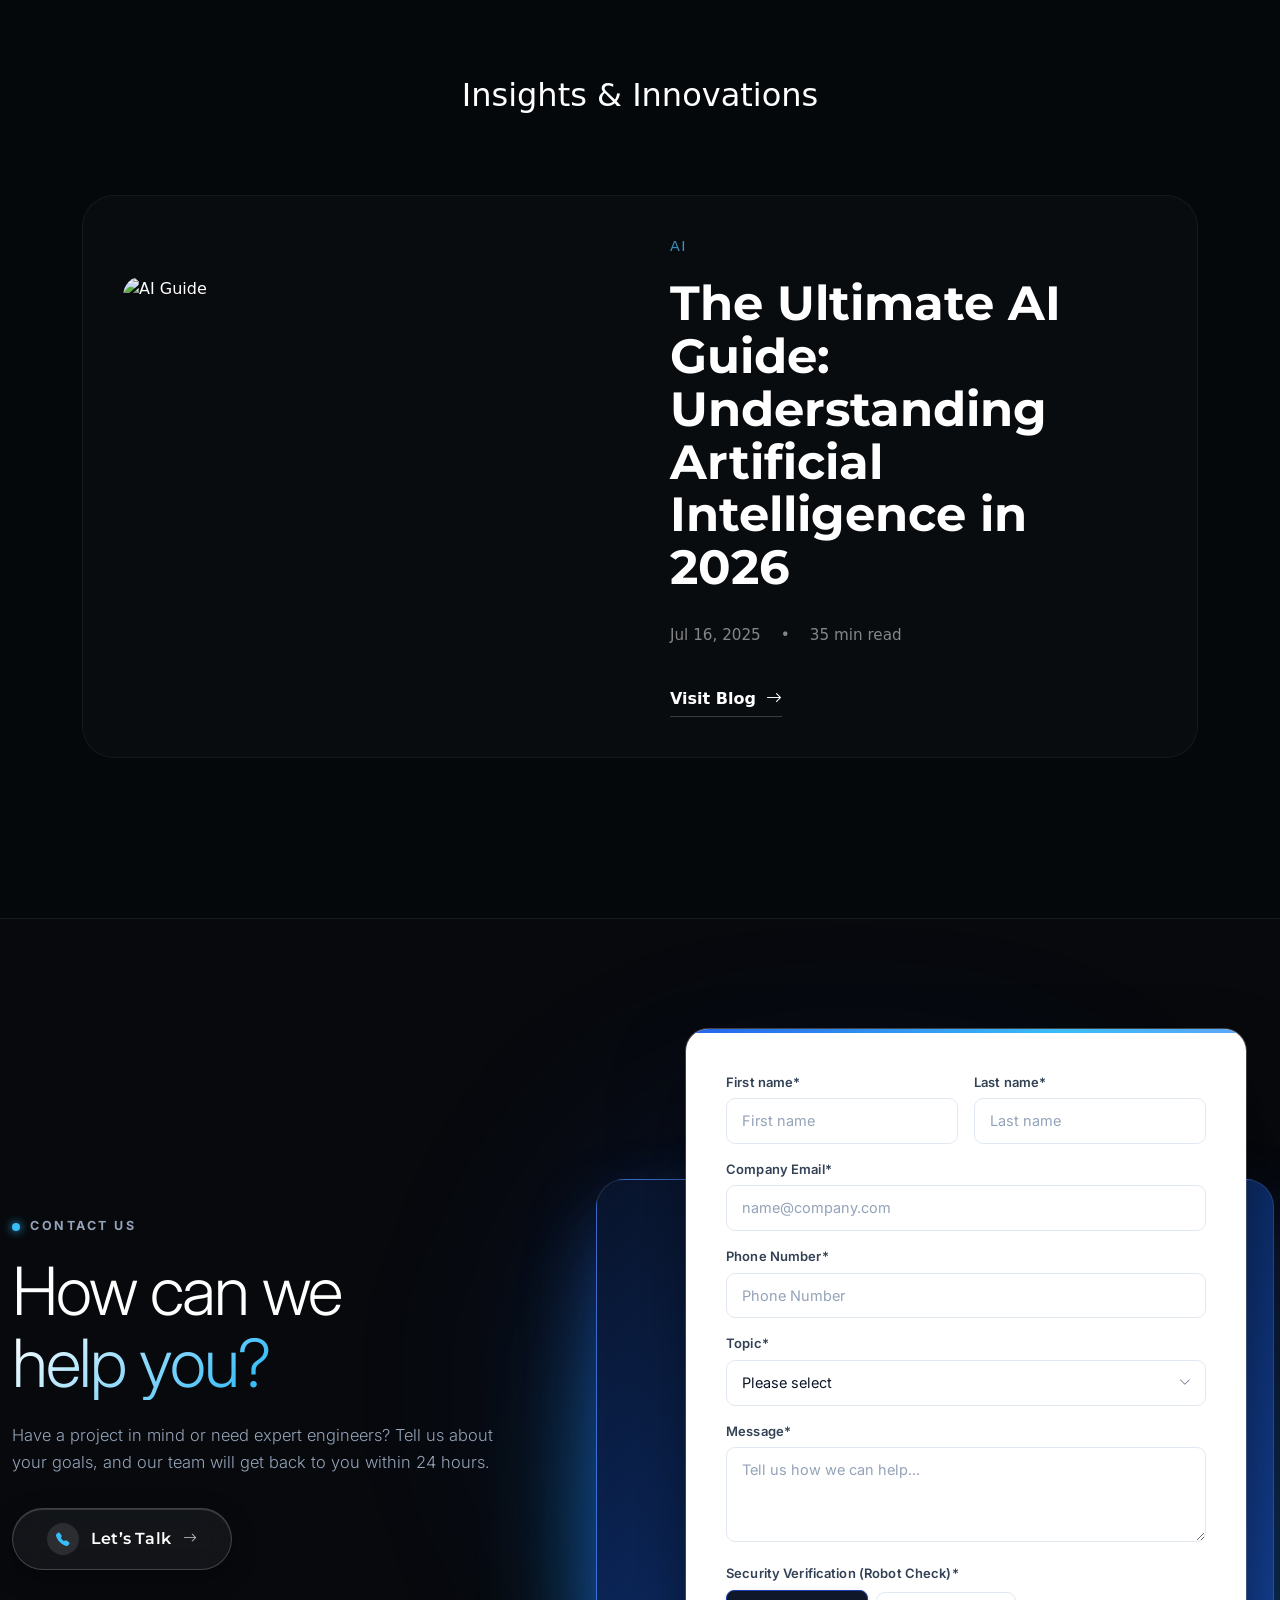
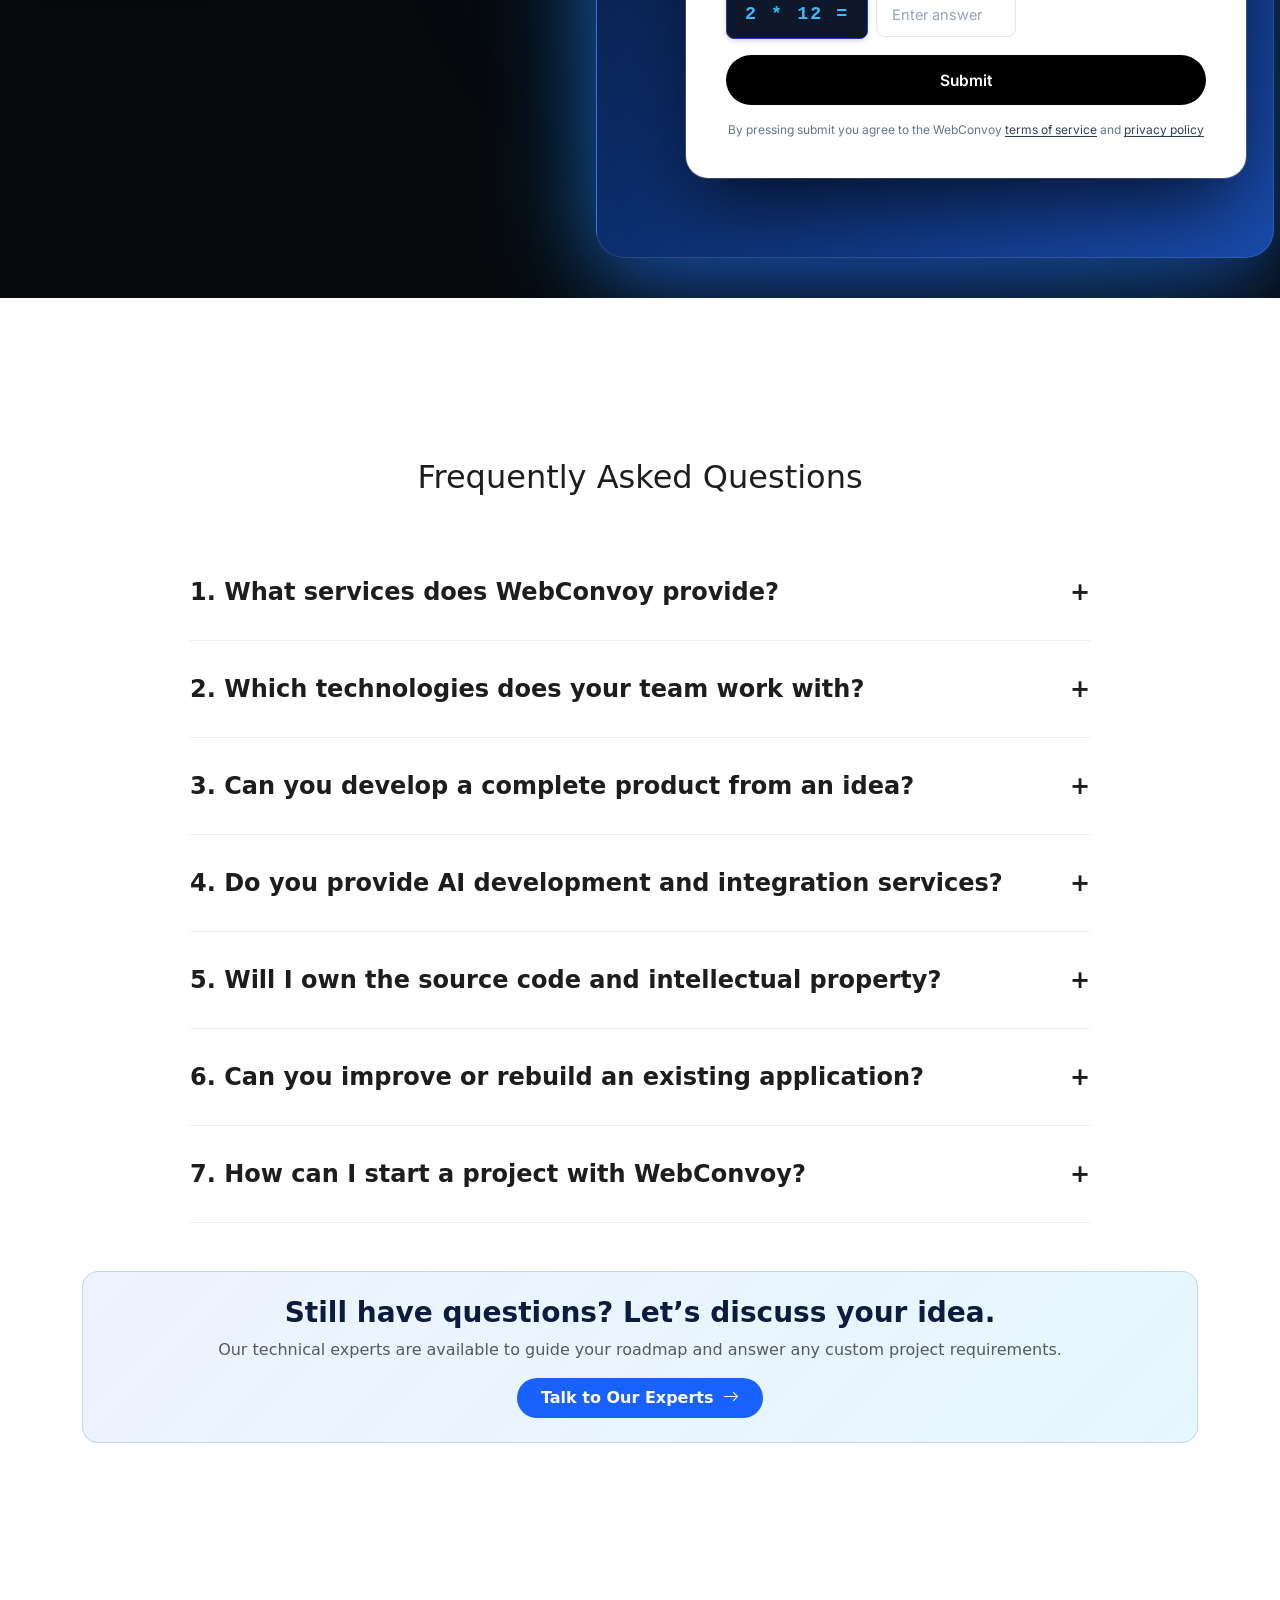
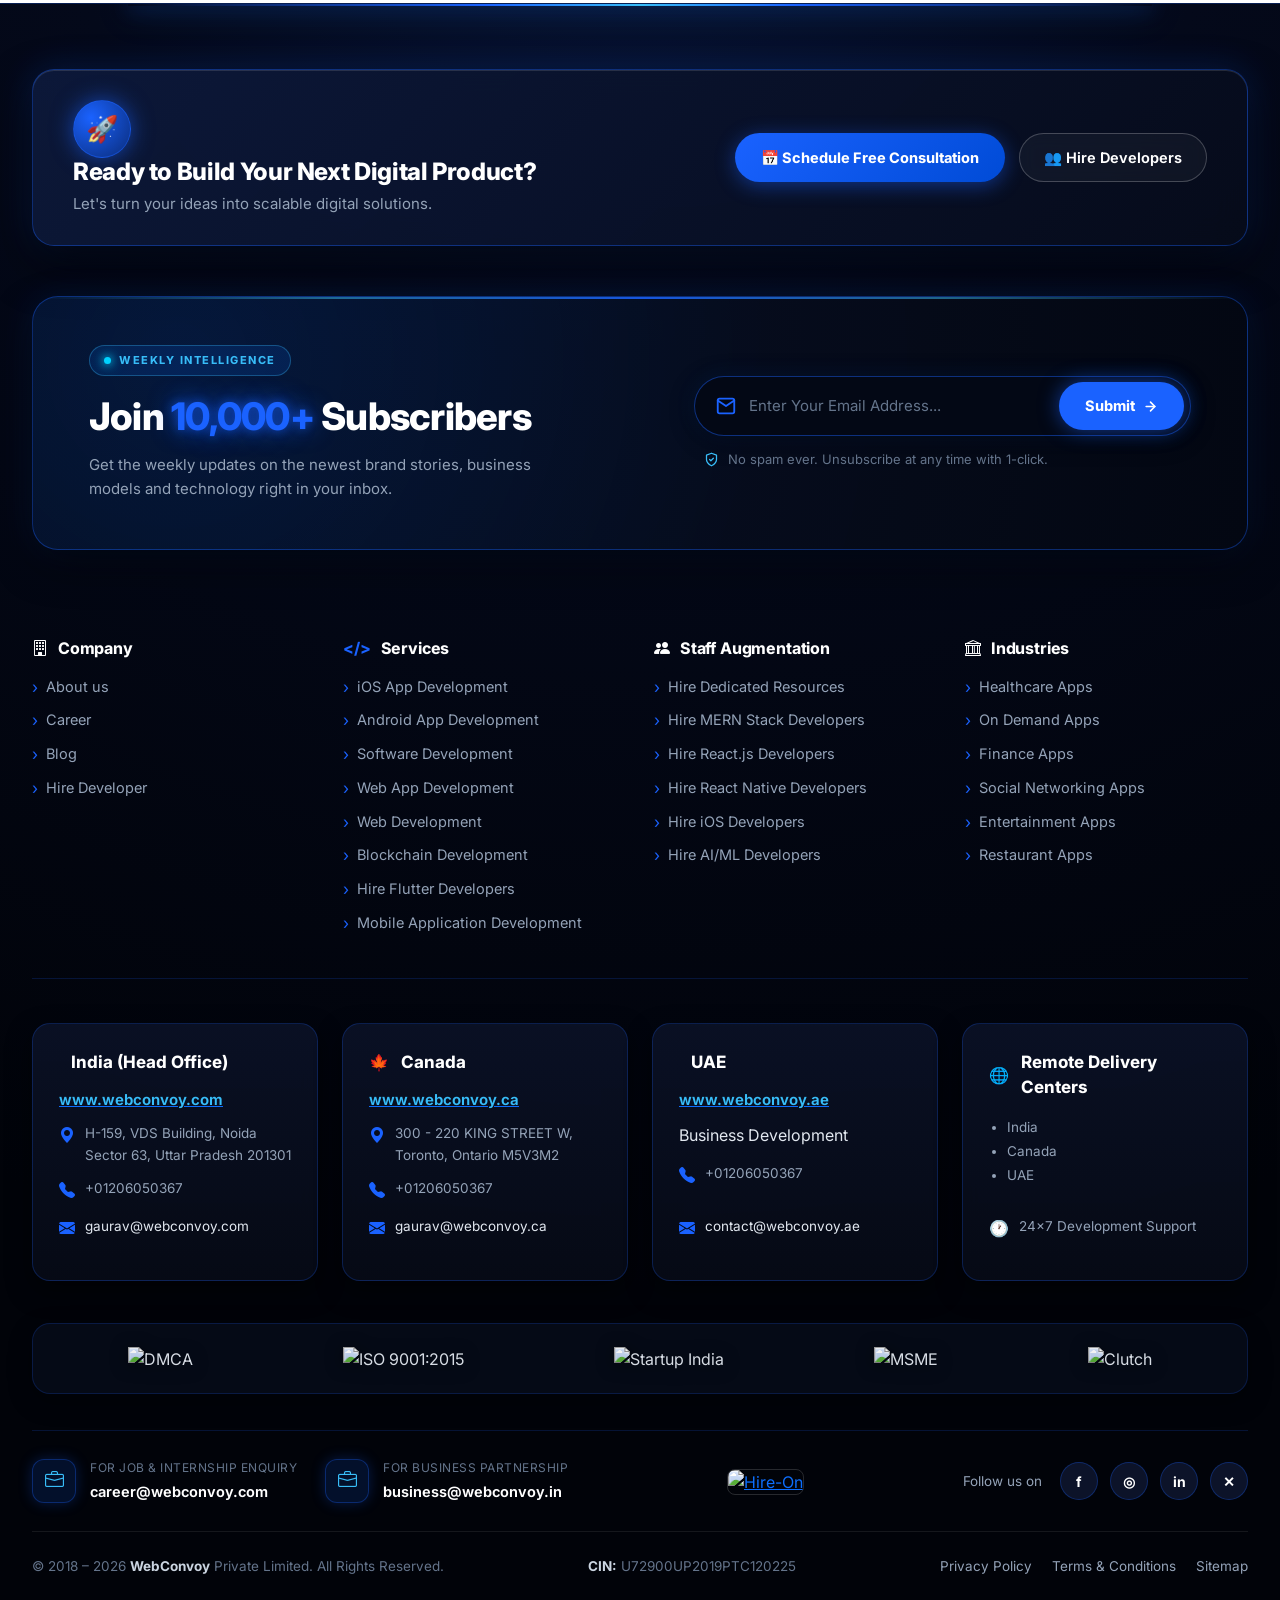
==== commit 57359a77: "feat: clean section eyebrows, remove explore journey button, update gallery titles, unblend CTA phot" ====
--- a/index.html
+++ b/index.html
@@ -2,6 +2,8 @@
 <html lang="en">
 
 <head>
+    <link rel="icon" type="image/png" href="favicon.png">
+    <link rel="shortcut icon" href="favicon.ico">
     <meta charset="UTF-8">
     <meta name="viewport" content="width=device-width, initial-scale=1.0">
 
@@ -42,7 +44,7 @@
     <link href="https://fonts.googleapis.com/css2?family=Roboto:wght@100;300;400;500;700;900&display=swap"
         rel="stylesheet">
     <link href="https://fonts.googleapis.com/css2?family=Caveat:wght@600;700&display=swap" rel="stylesheet">
-    <link rel="icon" href="https://webconvoy.com/public/websitenew/image/faviconion-web.png" type="image/x-icon">
+    
 
     <link href="https://cdn.jsdelivr.net/npm/bootstrap-icons@1.11.1/font/bootstrap-icons.css" rel="stylesheet" />
     <link href="https://cdnjs.cloudflare.com/ajax/libs/intl-tel-input/17.0.19/css/intlTelInput.css" rel="stylesheet" />
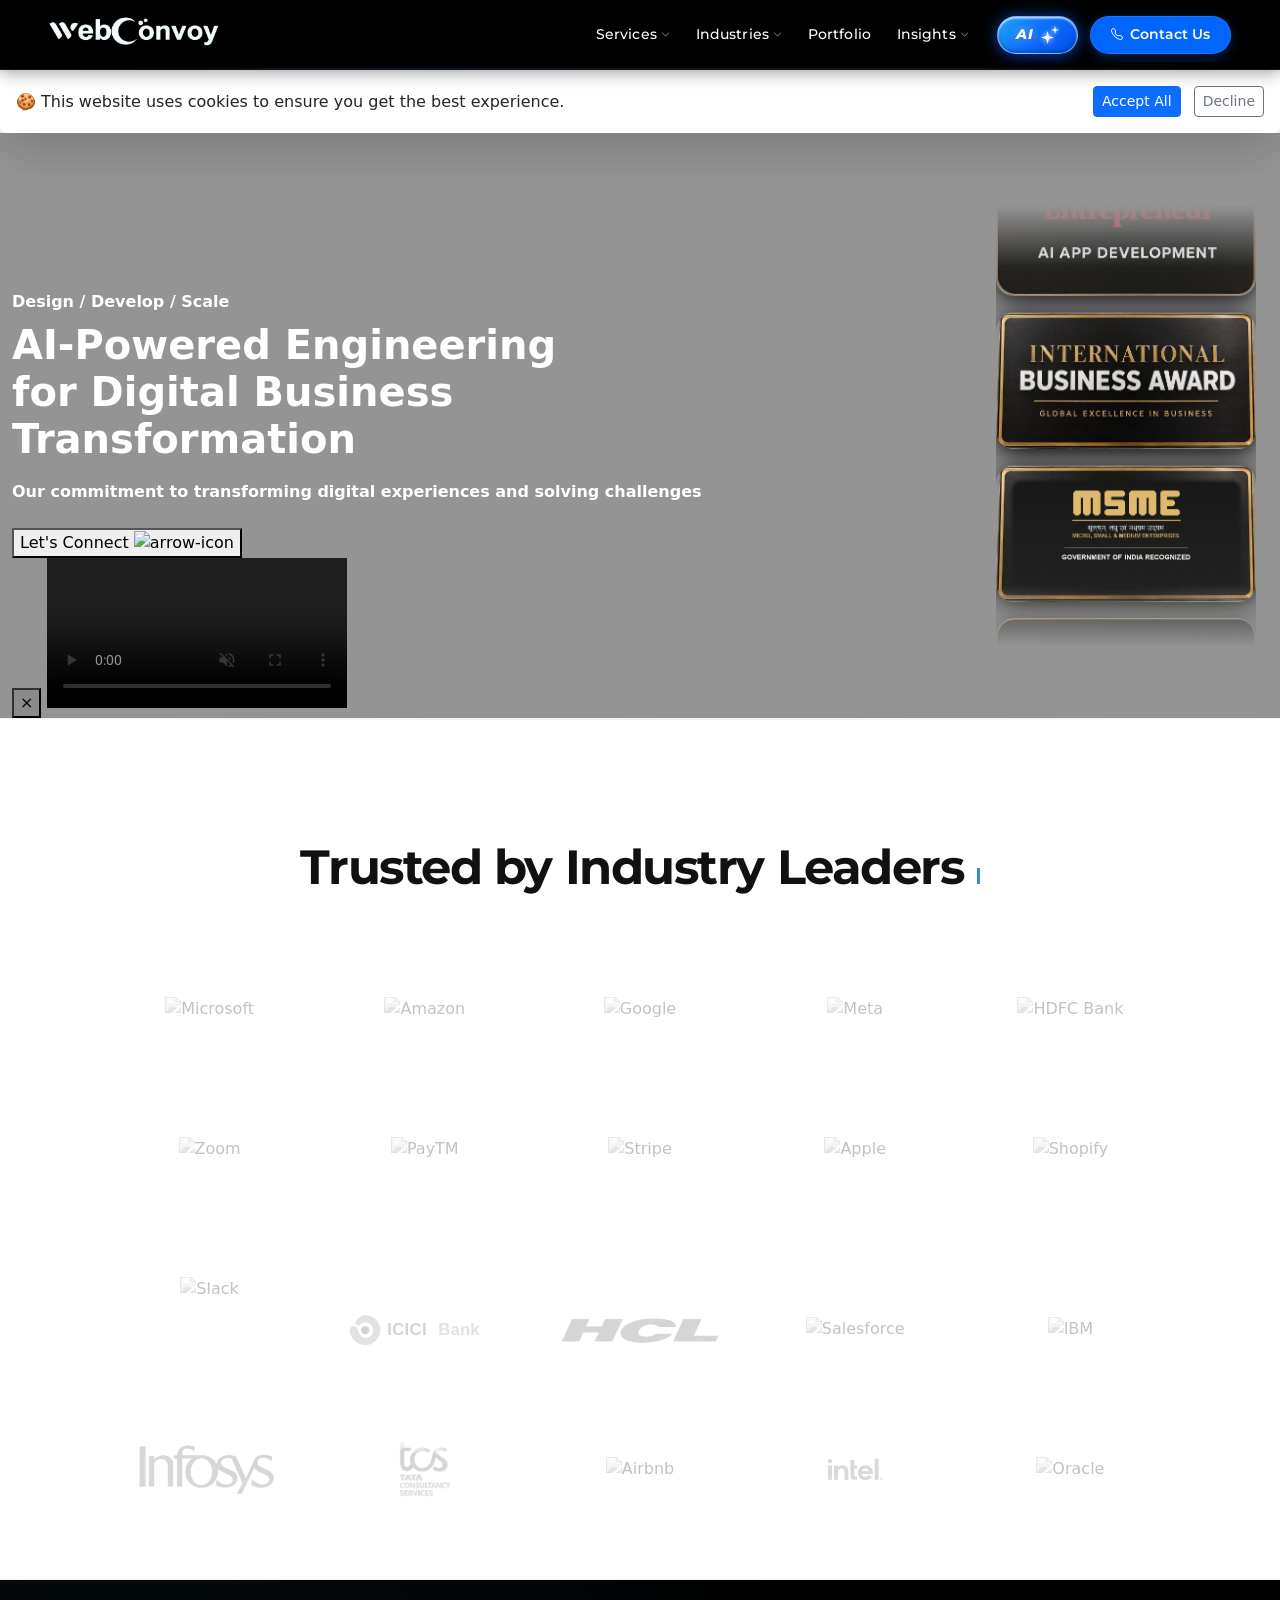
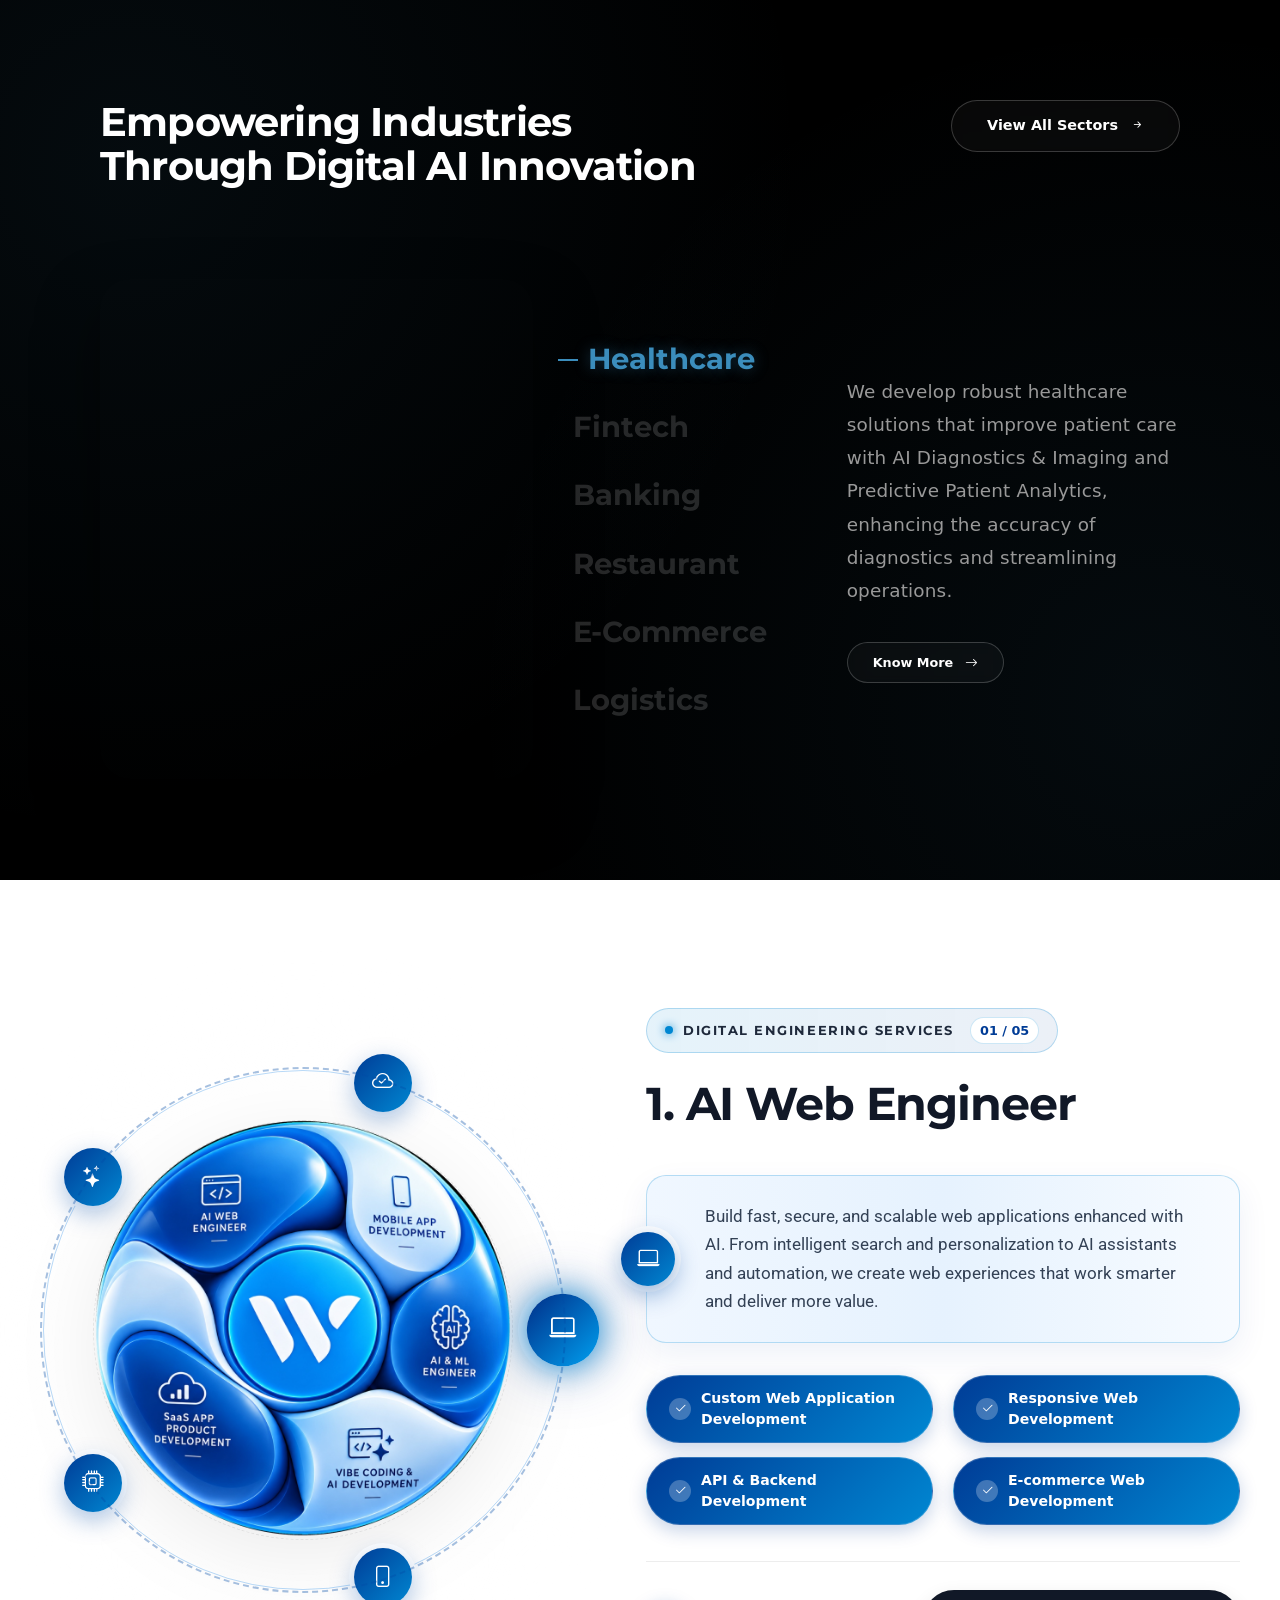
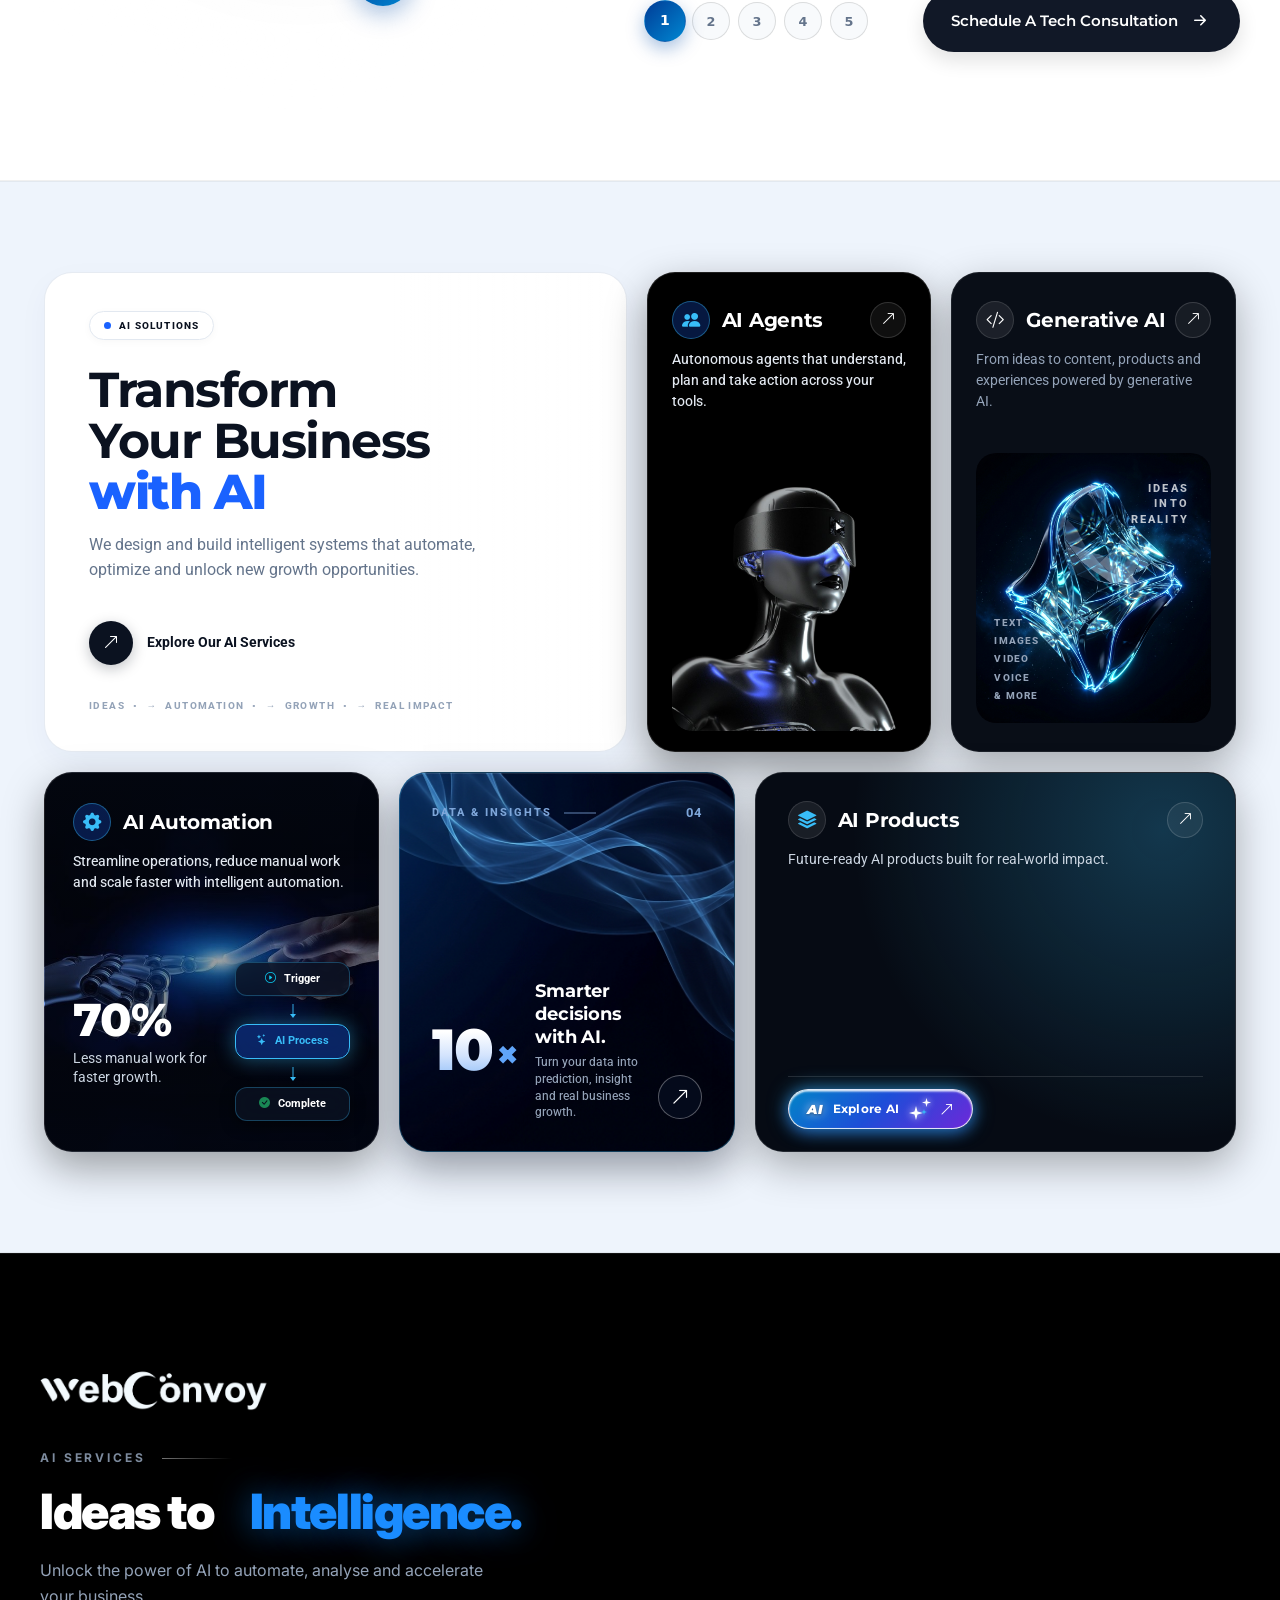
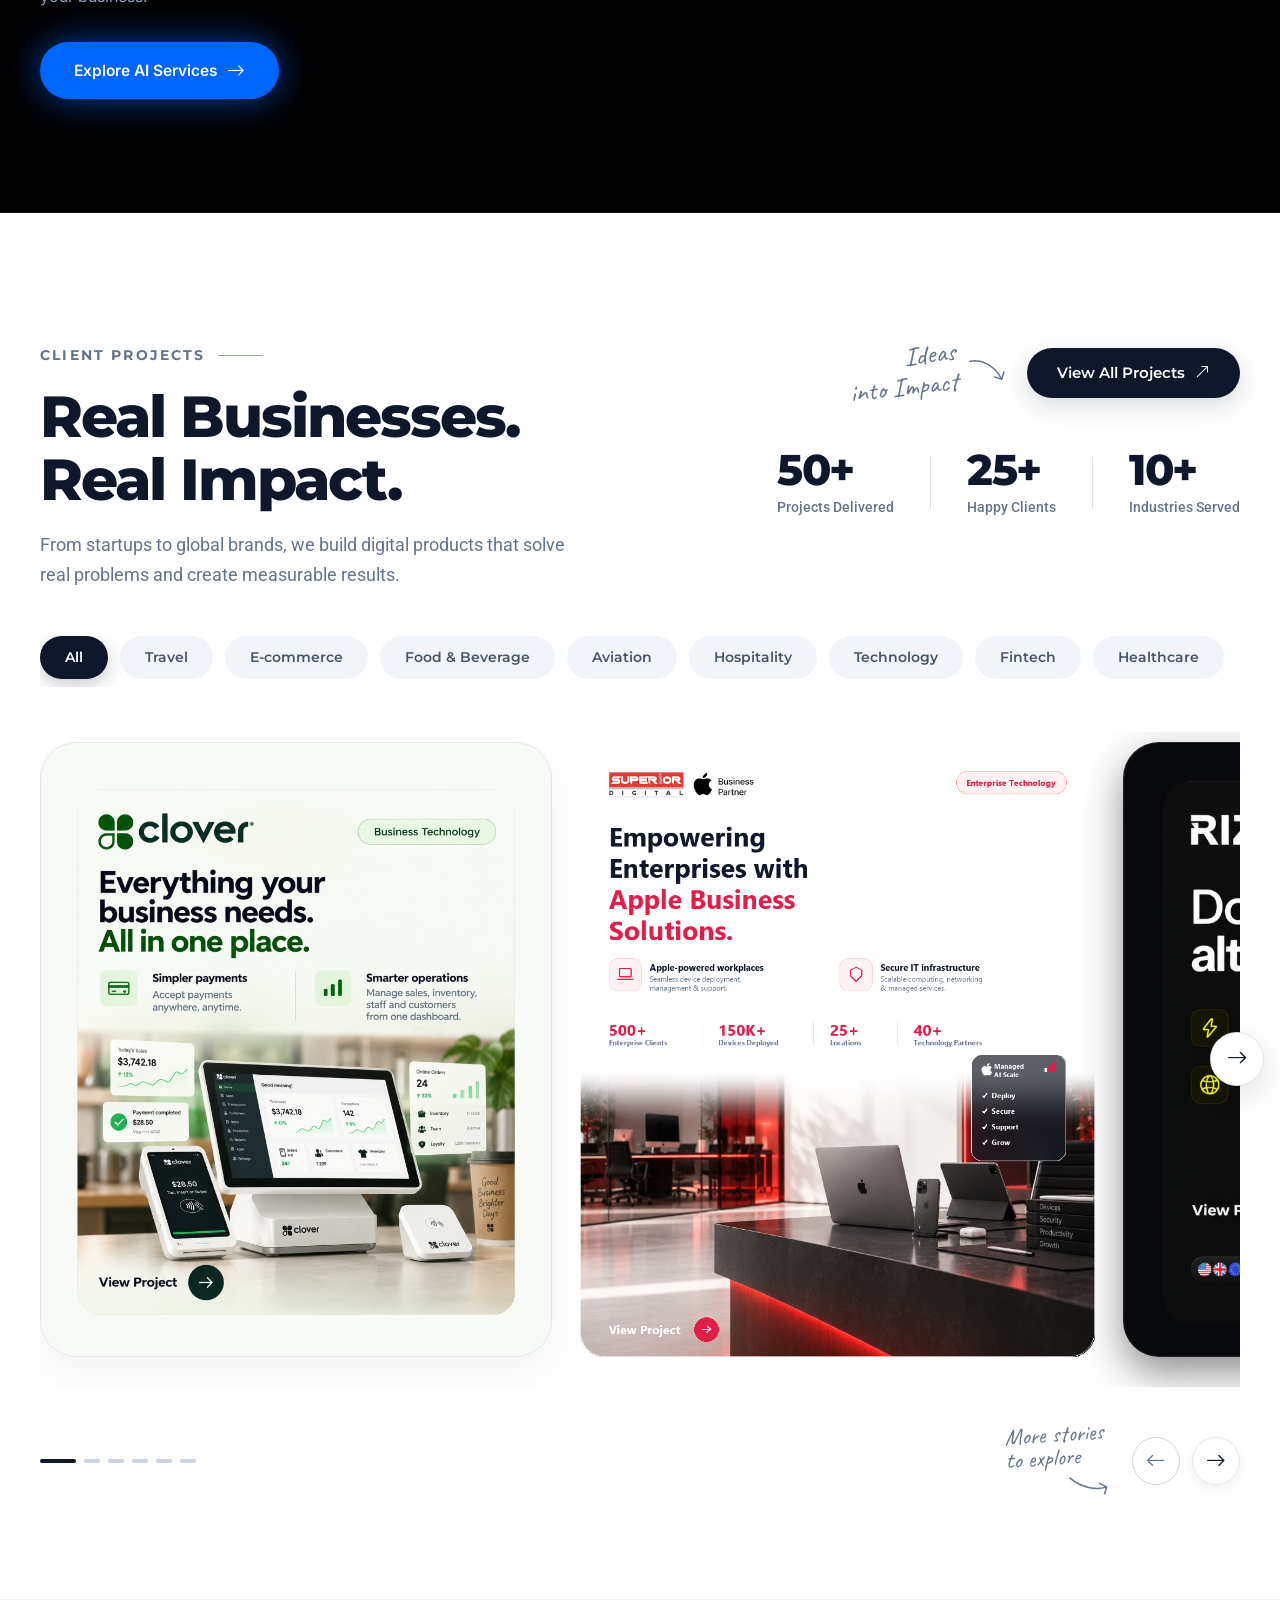
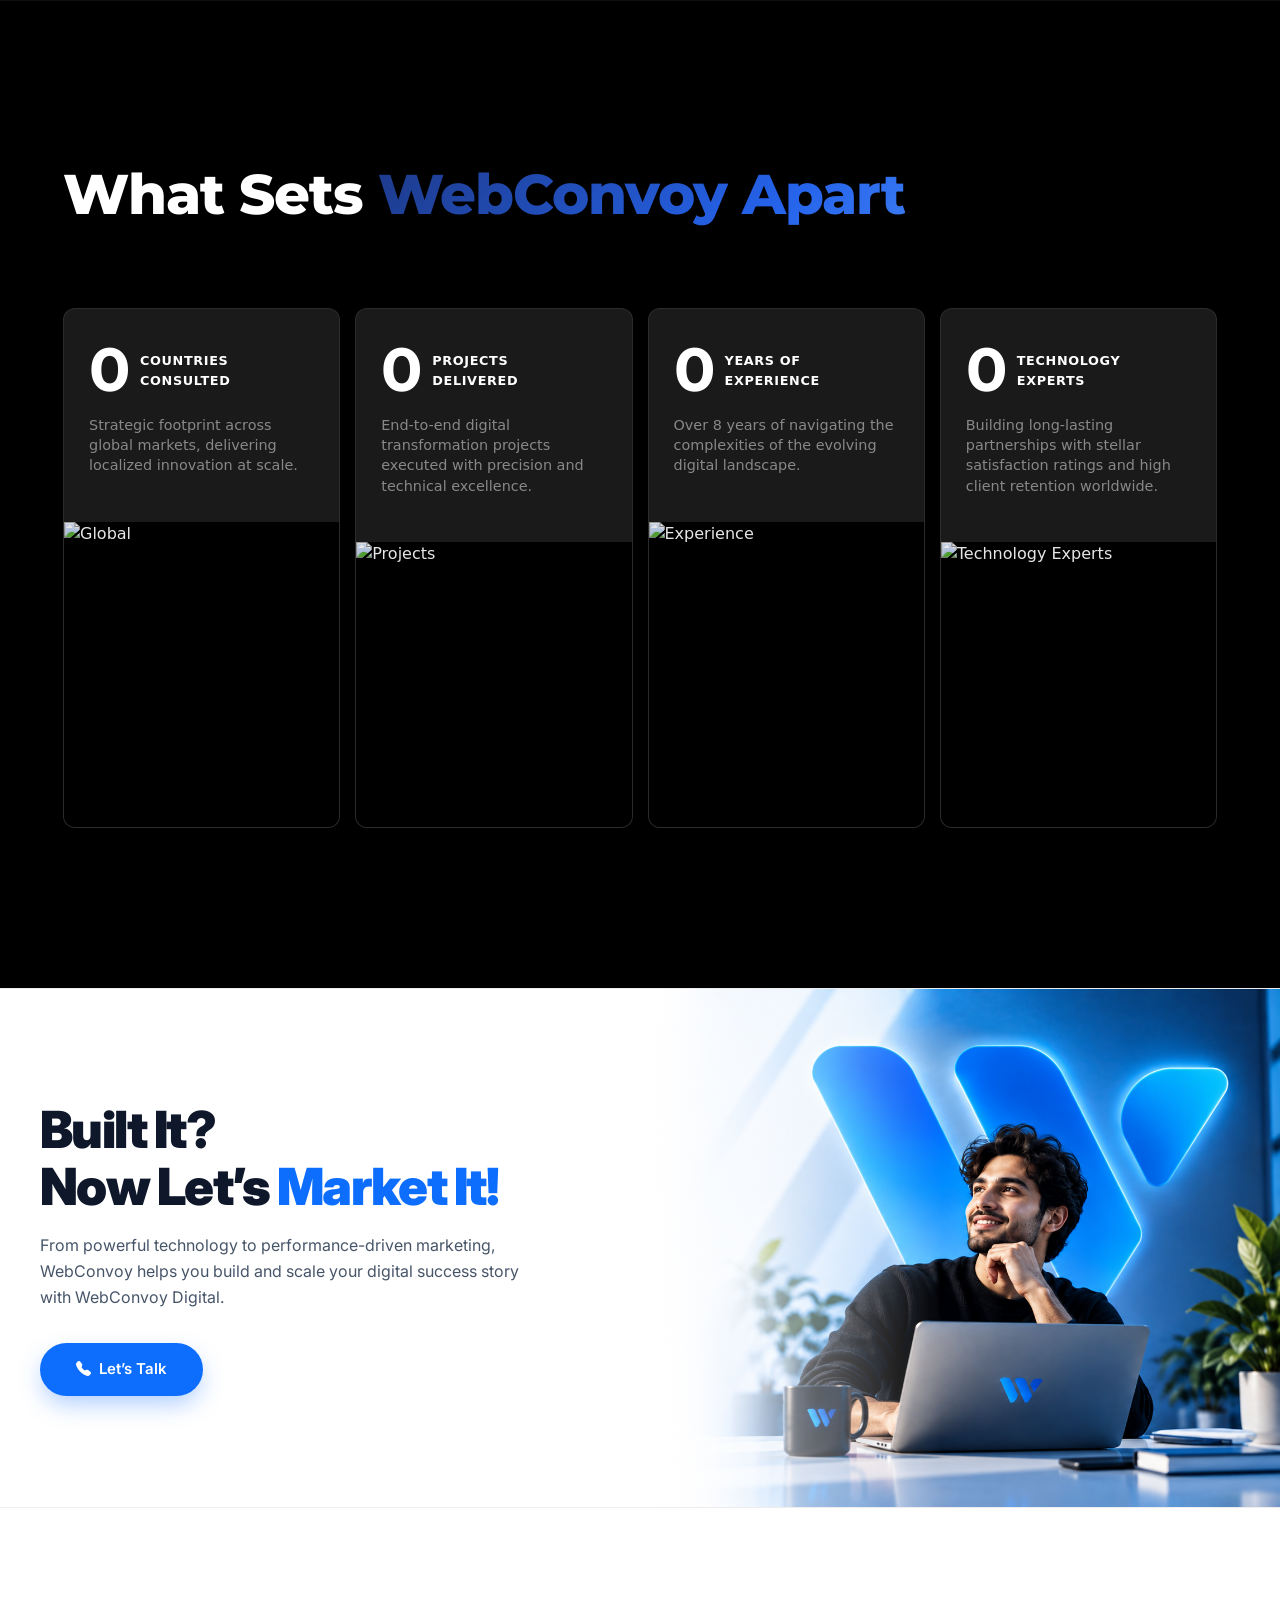
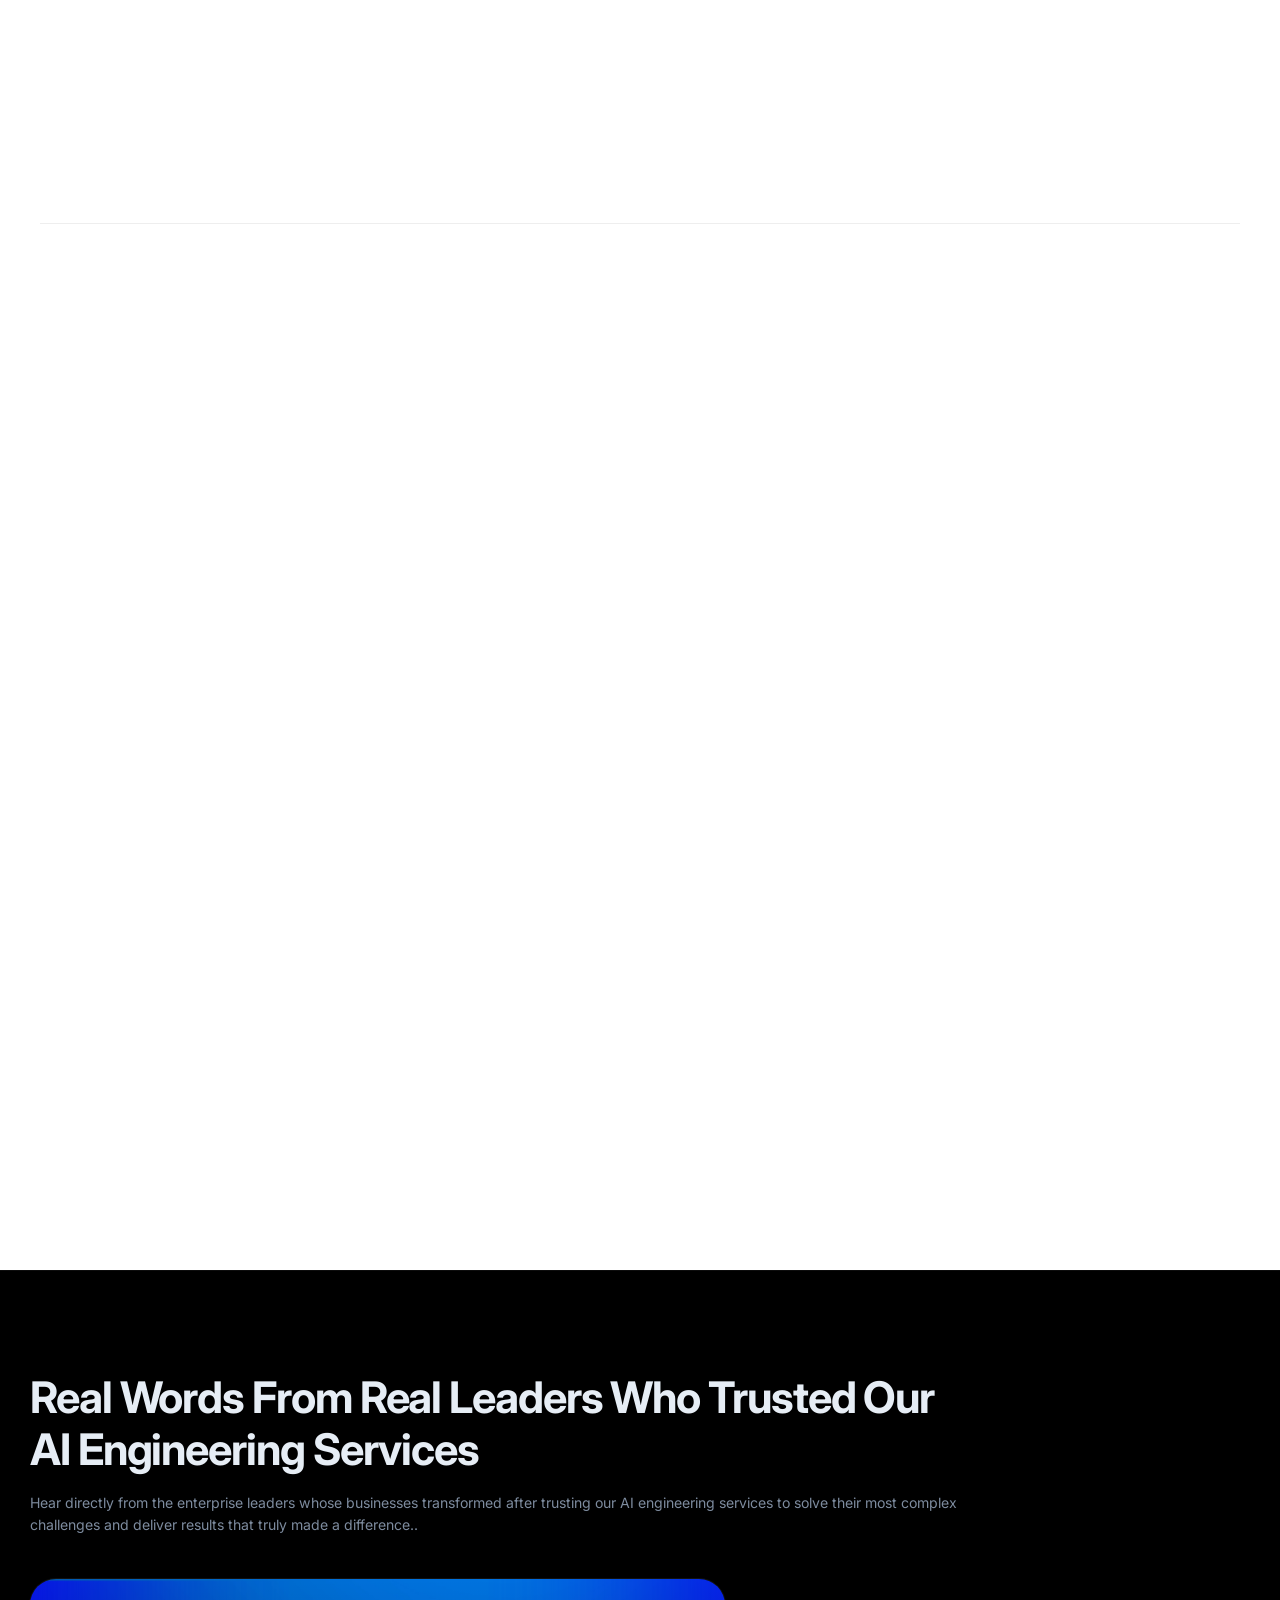
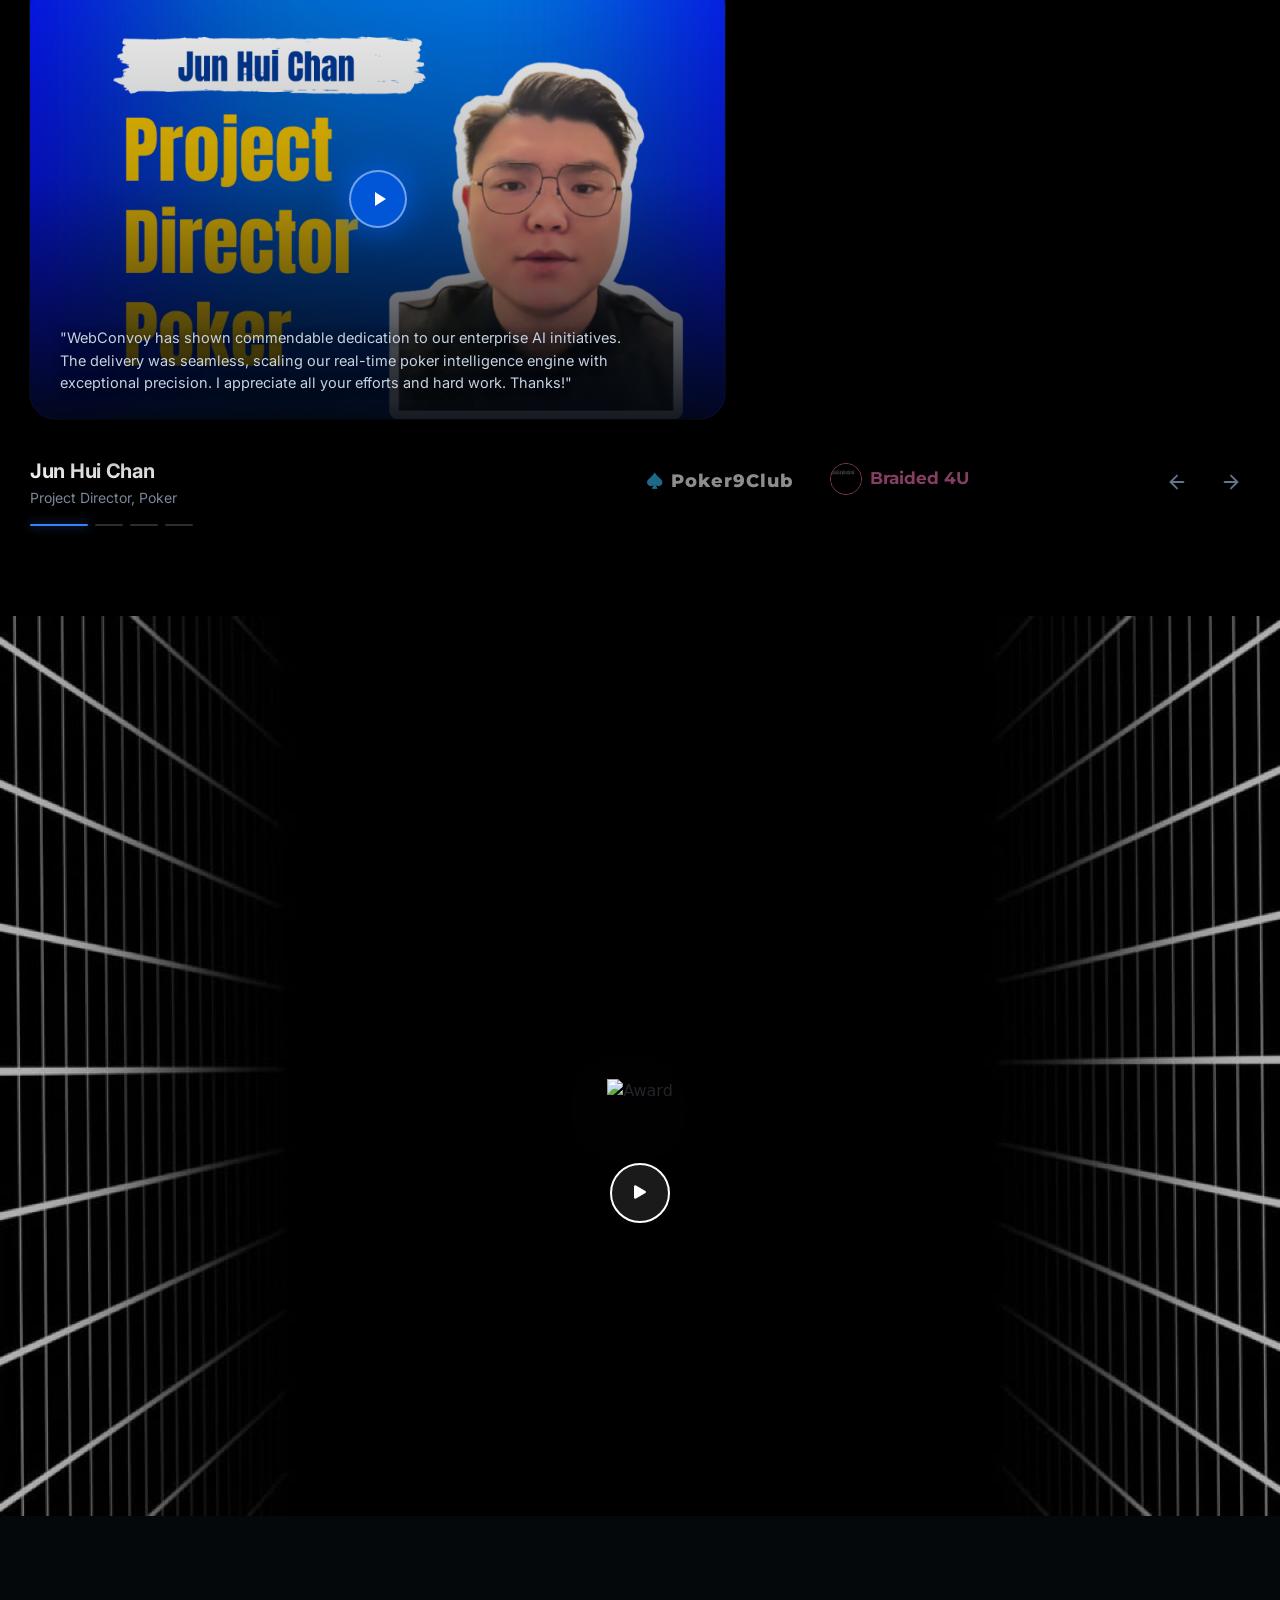
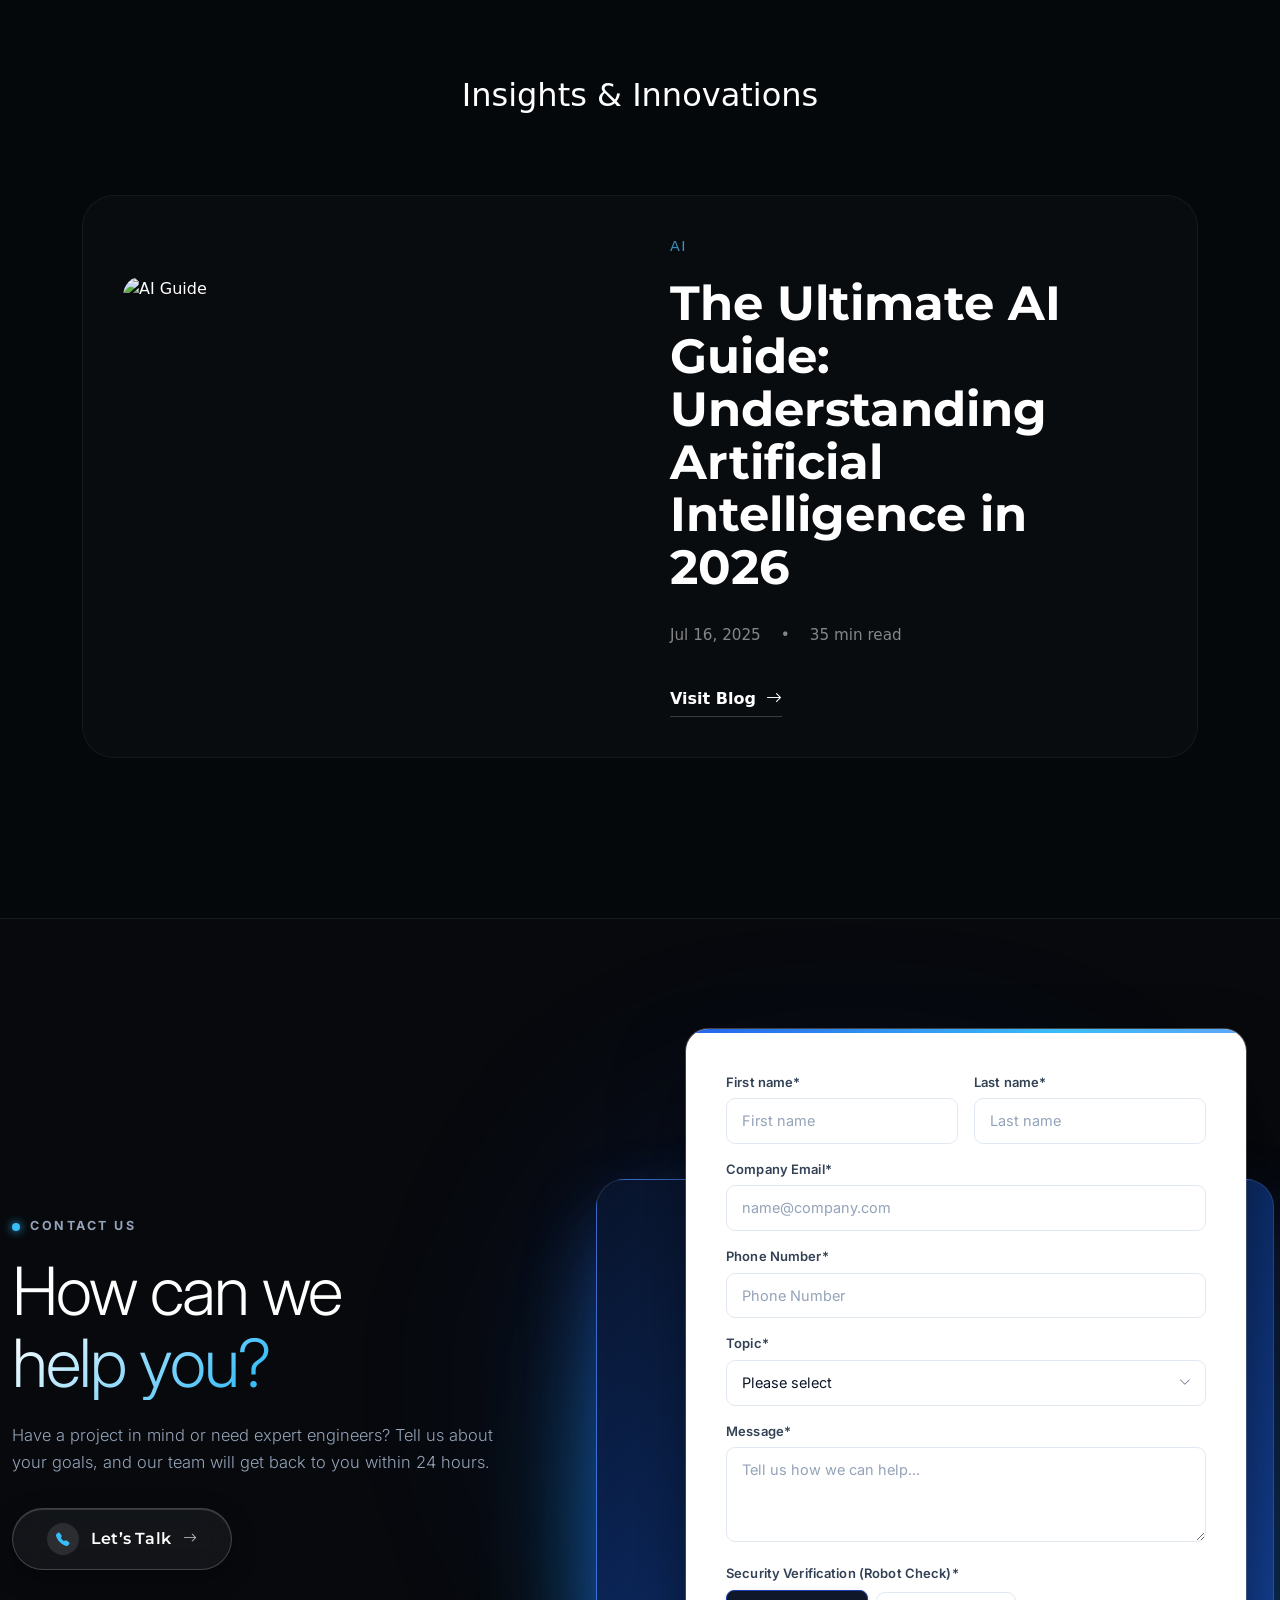
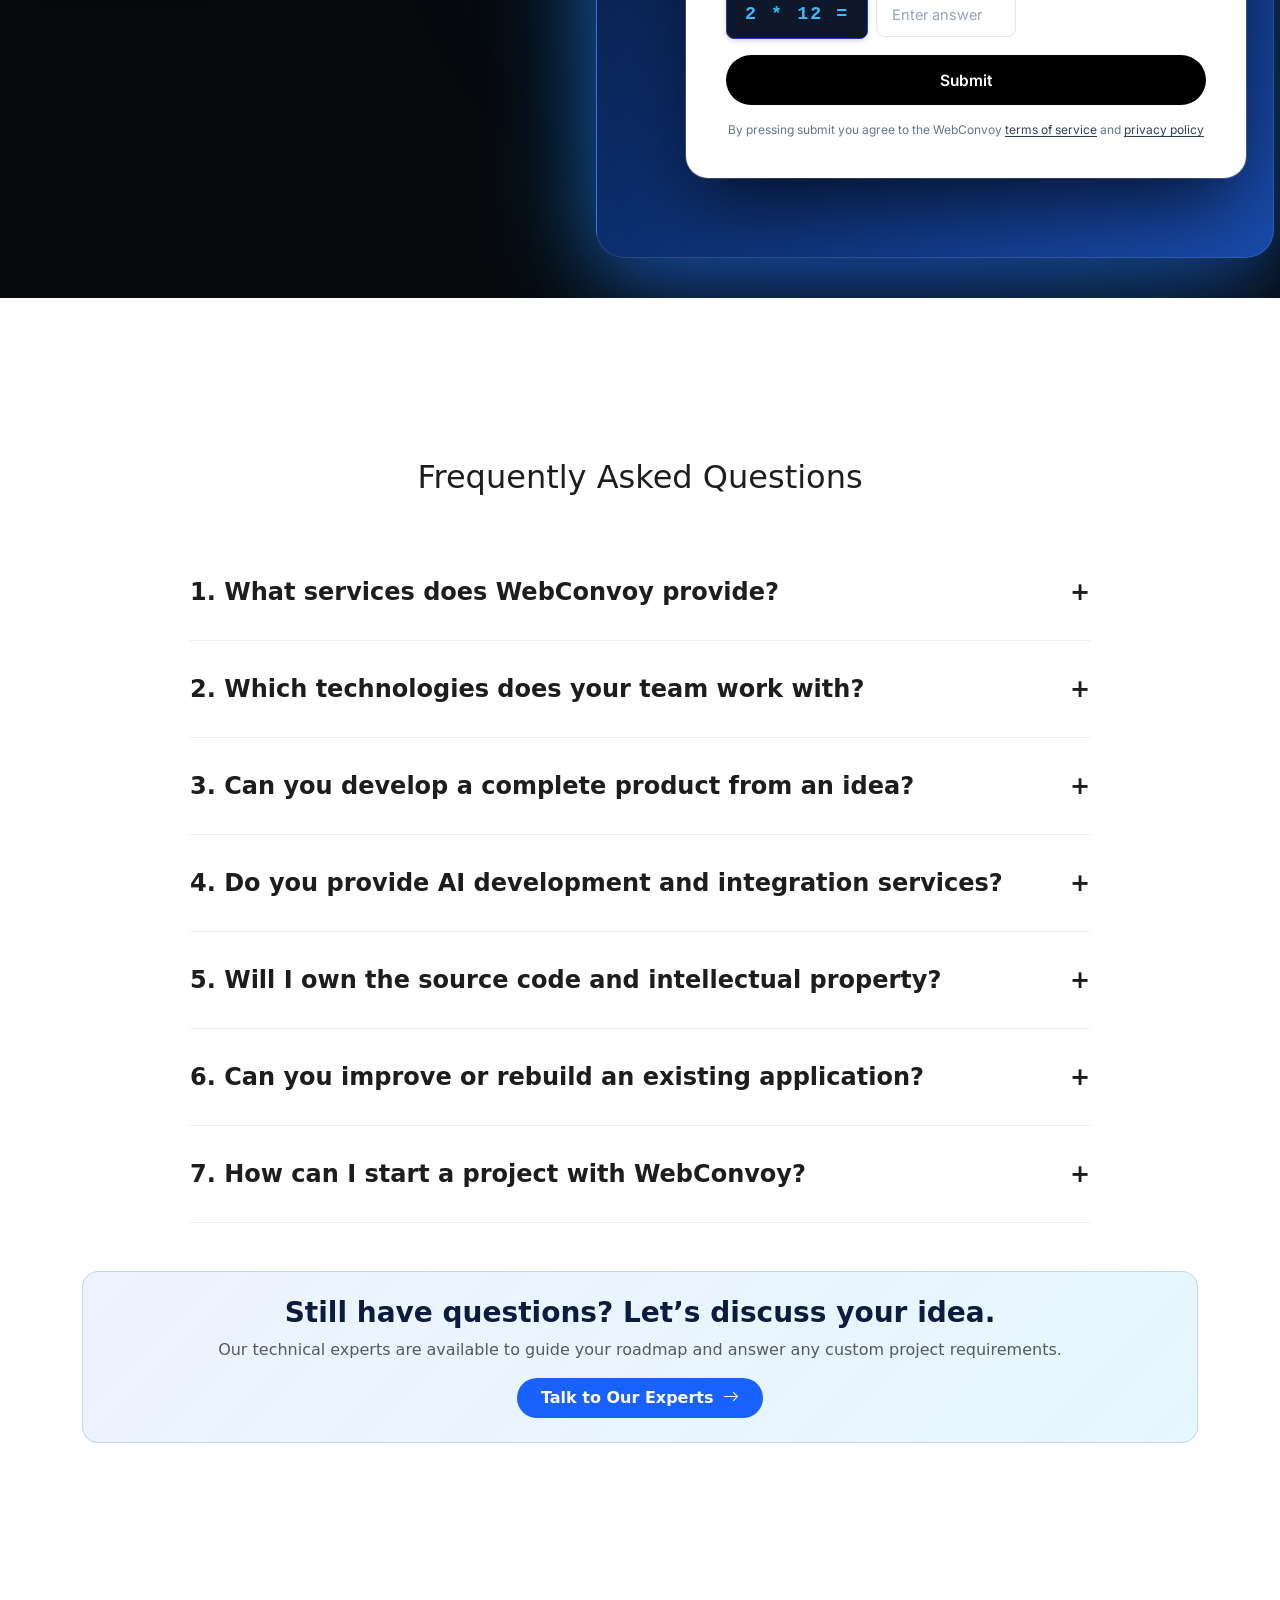
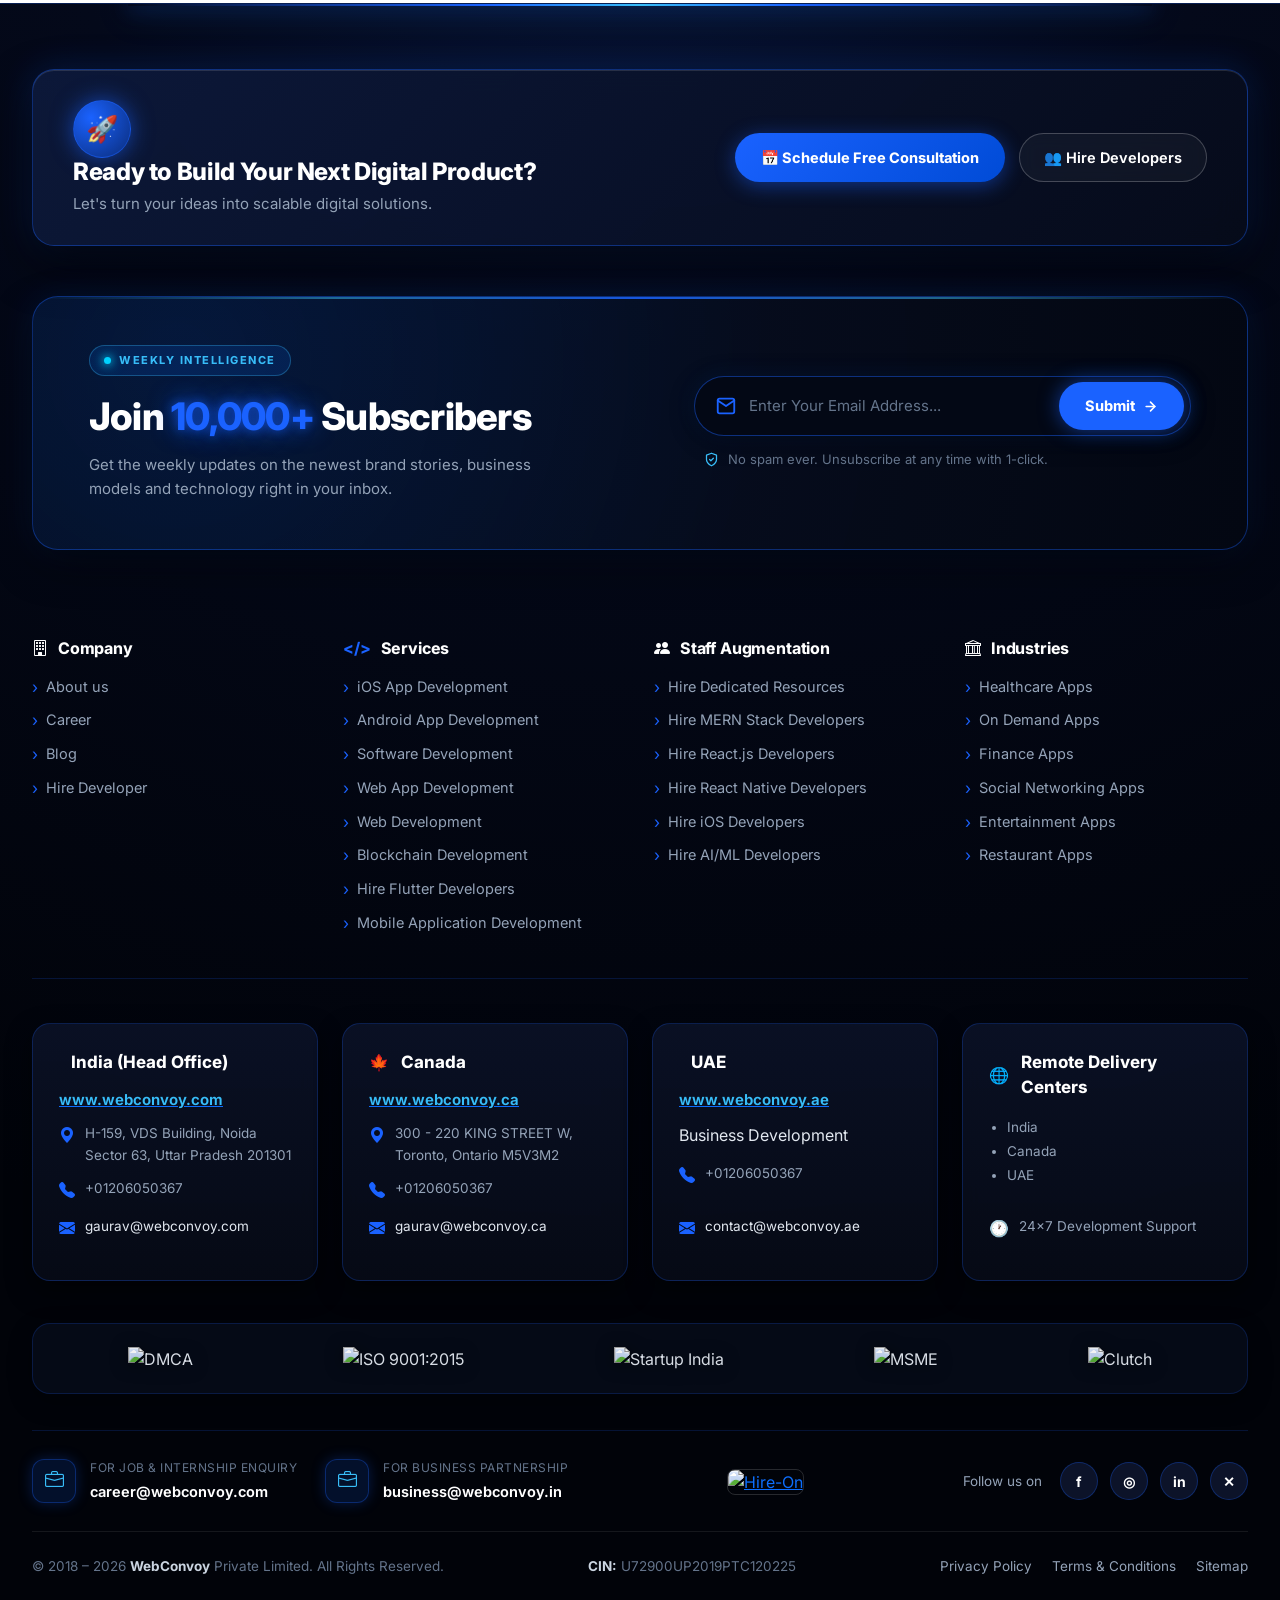
==== commit 9faf3b76: "Add expandable AI Services accordion containing all 6 AI subpages to mobile hamburger navigation acr" ====
--- a/index.html
+++ b/index.html
@@ -10913,6 +10913,117 @@
                 display: none !important;
             }
         }
+    
+        /* ==========================================================================
+           COLLAPSIBLE AI SERVICES ACCORDION IN MOBILE HAMBURGER MENU
+           ========================================================================== */
+        .mobile-menu-item-group {
+            border-radius: 14px !important;
+            background: rgba(14, 24, 48, 0.45) !important;
+            border: 1px solid rgba(56, 189, 248, 0.22) !important;
+            overflow: hidden !important;
+            margin: 4px 0 8px !important;
+            transition: all 0.25s ease !important;
+        }
+
+        .mobile-group-header {
+            display: flex !important;
+            align-items: center !important;
+            justify-content: space-between !important;
+            padding: 13px 16px !important;
+            cursor: pointer !important;
+            user-select: none !important;
+            background: rgba(255, 255, 255, 0.03) !important;
+        }
+
+        .mobile-group-label {
+            font-family: var(--font-head) !important;
+            font-size: 15px !important;
+            font-weight: 700 !important;
+            color: #38bdf8 !important;
+            display: flex !important;
+            align-items: center !important;
+            gap: 10px !important;
+        }
+
+        .mobile-group-arrow {
+            color: #38bdf8 !important;
+            font-size: 13px !important;
+            transition: transform 0.25s ease !important;
+        }
+
+        .mobile-menu-item-group.open .mobile-group-arrow {
+            transform: rotate(180deg) !important;
+        }
+
+        .mobile-submenu-panel {
+            display: flex !important;
+            flex-direction: column !important;
+            gap: 6px !important;
+            padding: 8px 10px 12px 10px !important;
+            border-top: 1px solid rgba(56, 189, 248, 0.12) !important;
+        }
+
+        .mobile-menu-item-group:not(.open) .mobile-submenu-panel {
+            display: none !important;
+        }
+
+        .mobile-sub-link {
+            display: flex !important;
+            align-items: center !important;
+            gap: 12px !important;
+            padding: 9px 12px !important;
+            border-radius: 10px !important;
+            color: #cbd5e1 !important;
+            text-decoration: none !important;
+            background: rgba(255, 255, 255, 0.02) !important;
+            border: 1px solid rgba(255, 255, 255, 0.05) !important;
+            transition: all 0.2s ease !important;
+        }
+
+        .mobile-sub-link:hover,
+        .mobile-sub-link:active {
+            background: rgba(0, 102, 255, 0.2) !important;
+            border-color: rgba(56, 189, 248, 0.4) !important;
+            color: #ffffff !important;
+            transform: translateX(3px) !important;
+        }
+
+        .mobile-sub-link i {
+            font-size: 18px !important;
+            width: 26px !important;
+            text-align: center !important;
+            flex-shrink: 0 !important;
+        }
+
+        .mobile-sub-link div {
+            display: flex !important;
+            flex-direction: column !important;
+            line-height: 1.25 !important;
+        }
+
+        .mobile-sub-link strong {
+            font-family: var(--font-head) !important;
+            font-size: 13.5px !important;
+            color: #ffffff !important;
+            font-weight: 600 !important;
+        }
+
+        .mobile-sub-link span {
+            font-size: 11px !important;
+            color: #94a3b8 !important;
+            margin-top: 2px !important;
+        }
+
+        .mobile-sub-link.highlight-overview {
+            background: rgba(18, 107, 255, 0.14) !important;
+            border-color: rgba(56, 189, 248, 0.3) !important;
+        }
+
+        .mobile-sub-link.highlight-overview strong {
+            color: #38bdf8 !important;
+        }
+
     </style>
     <link href="https://fonts.googleapis.com/css2?family=Inter:wght@200;300;400;500;600;700&display=swap"
         rel="stylesheet">
@@ -11142,8 +11253,66 @@
 
         <!-- Navigation List -->
         <ul>
-            <li><a class="nav-link" href="ai.html" style="color: #38bdf8; font-weight: 700;">✨ Enterprise AI
-                    Solutions</a></li>
+                        <!-- Expandable AI Services Group with all 6 Subpages -->
+            <li class="mobile-menu-item-group open" id="mobileAiGroup">
+                <div class="mobile-group-header" onclick="toggleMobileAiMenu(event)">
+                    <span class="mobile-group-label">
+                        <i class="bi bi-cpu"></i> AI Services
+                    </span>
+                    <i class="bi bi-chevron-down mobile-group-arrow"></i>
+                </div>
+                <div class="mobile-submenu-panel" id="mobileAiSubmenu">
+                    <a href="ai.html" class="mobile-sub-link highlight-overview">
+                        <i class="bi bi-stars"></i>
+                        <div>
+                            <strong>AI Overview</strong>
+                            <span>Enterprise Architecture &amp; Solutions</span>
+                        </div>
+                    </a>
+                    <a href="ai-consulting.html" class="mobile-sub-link">
+                        <i class="bi bi-compass" style="color: #38bdf8;"></i>
+                        <div>
+                            <strong>AI Consulting</strong>
+                            <span>Roadmaps &amp; Strategy</span>
+                        </div>
+                    </a>
+                    <a href="ai-development.html" class="mobile-sub-link">
+                        <i class="bi bi-cpu" style="color: #818cf8;"></i>
+                        <div>
+                            <strong>AI Development</strong>
+                            <span>LLMs &amp; RAG Systems</span>
+                        </div>
+                    </a>
+                    <a href="ai-automation.html" class="mobile-sub-link">
+                        <i class="bi bi-gear-wide-connected" style="color: #34d399;"></i>
+                        <div>
+                            <strong>AI Automation</strong>
+                            <span>Cognitive Ops &amp; OCR</span>
+                        </div>
+                    </a>
+                    <a href="ai-agents.html" class="mobile-sub-link">
+                        <i class="bi bi-robot" style="color: #f472b6;"></i>
+                        <div>
+                            <strong>AI Agents</strong>
+                            <span>Autonomous Workflows</span>
+                        </div>
+                    </a>
+                    <a href="ai-compiler.html" class="mobile-sub-link">
+                        <i class="bi bi-lightning-charge" style="color: #fbbf24;"></i>
+                        <div>
+                            <strong>AI Compilers</strong>
+                            <span>Tensor Optimization</span>
+                        </div>
+                    </a>
+                    <a href="ai-integration.html" class="mobile-sub-link">
+                        <i class="bi bi-diagram-3" style="color: #c084fc;"></i>
+                        <div>
+                            <strong>AI Integration</strong>
+                            <span>APIs &amp; Connectors</span>
+                        </div>
+                    </a>
+                </div>
+            </li>
             <!-- Dropdown in Mobile for Services -->
             <li class="mobile-dropdown-custom position-relative">
                 <a class="nav-link d-flex justify-content-between align-items-center" id="servicesMobileToggle" href="#">
@@ -14228,7 +14397,20 @@
 
     <script src="https://widget.gamaa.ai/widget.js"
         data-api-key="$2a$10$Q4ceL/SN6SKUKnegepUEneDRJ8gcc0lc1YxAxhSMeYsQER0NvaM4W"
-        data-element-id="chatbot-root"></script>
+        data-element-id="chatbot-root">
+        // Toggle Mobile AI Services Accordion Group
+        function toggleMobileAiMenu(e) {
+            if (e) {
+                e.preventDefault();
+                e.stopPropagation();
+            }
+            const group = document.getElementById('mobileAiGroup');
+            if (group) {
+                group.classList.toggle('open');
+            }
+        }
+
+    </script>
 
 
 </body>
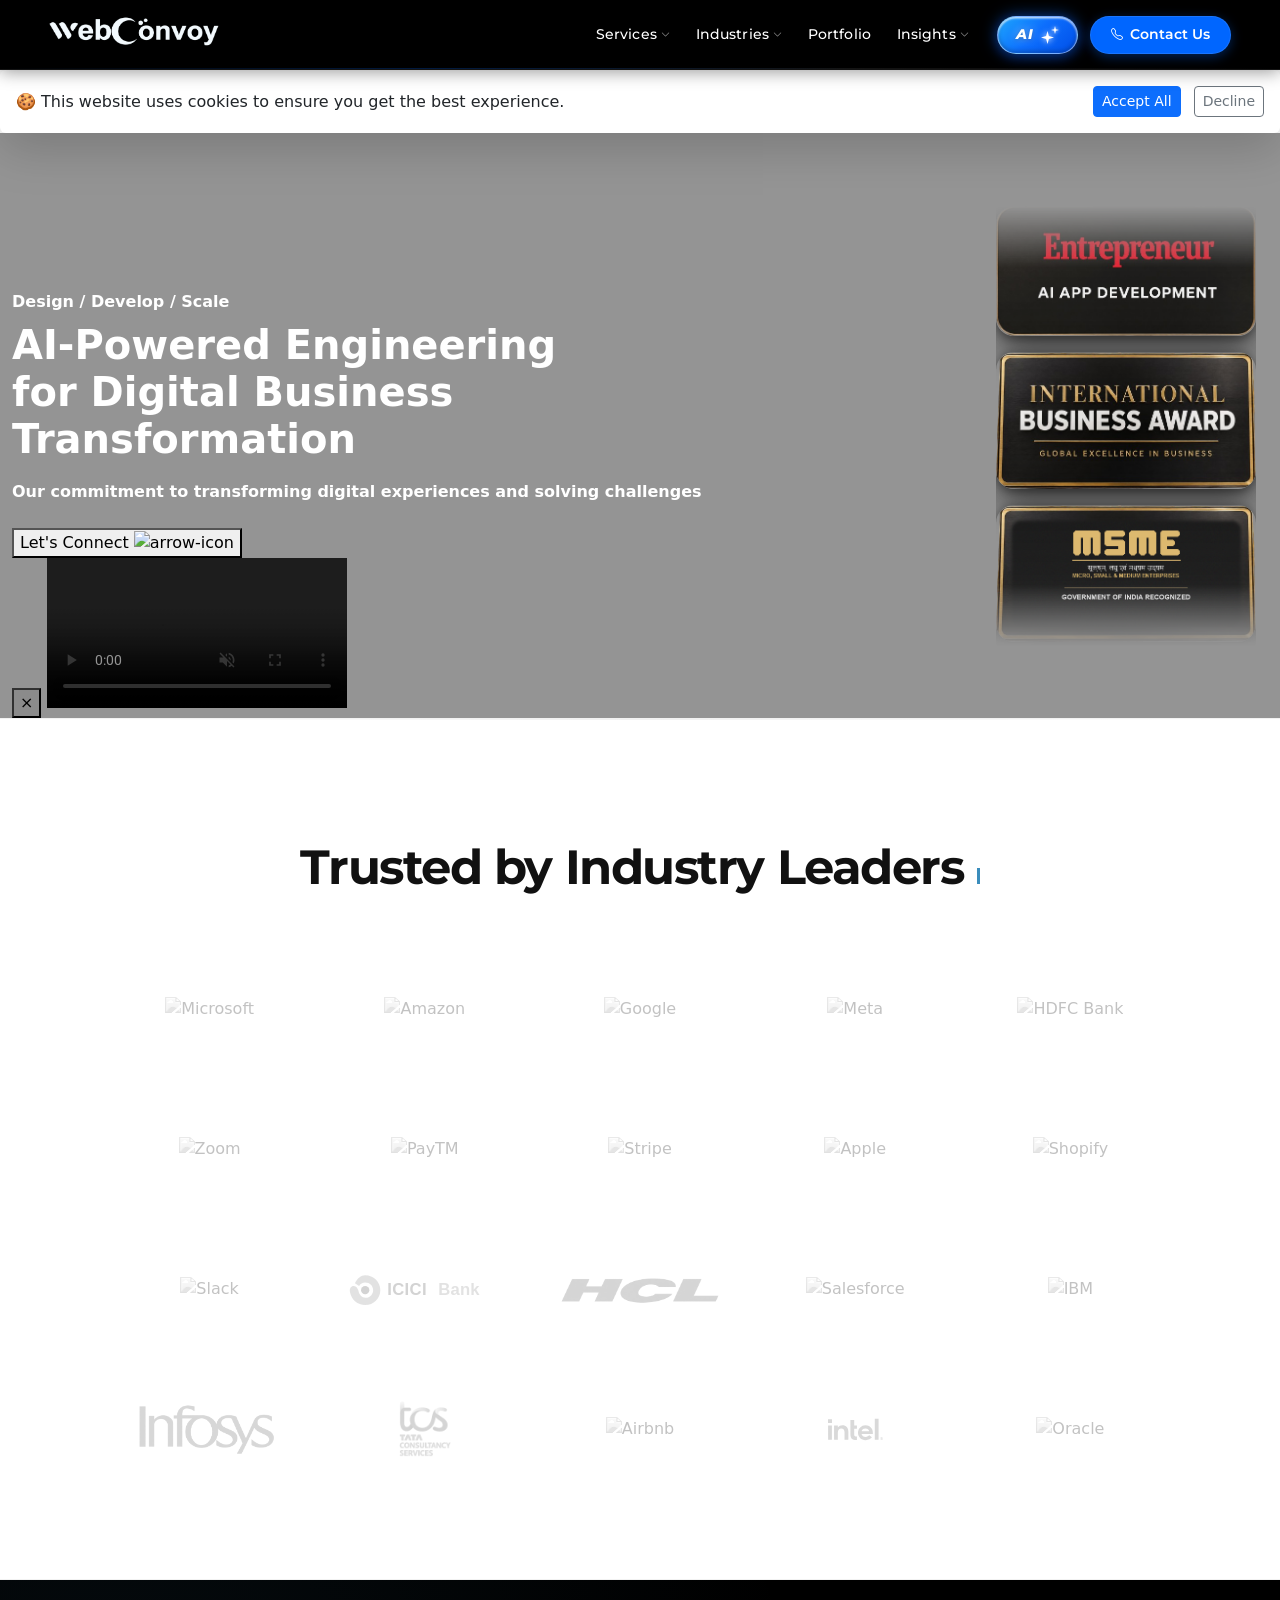
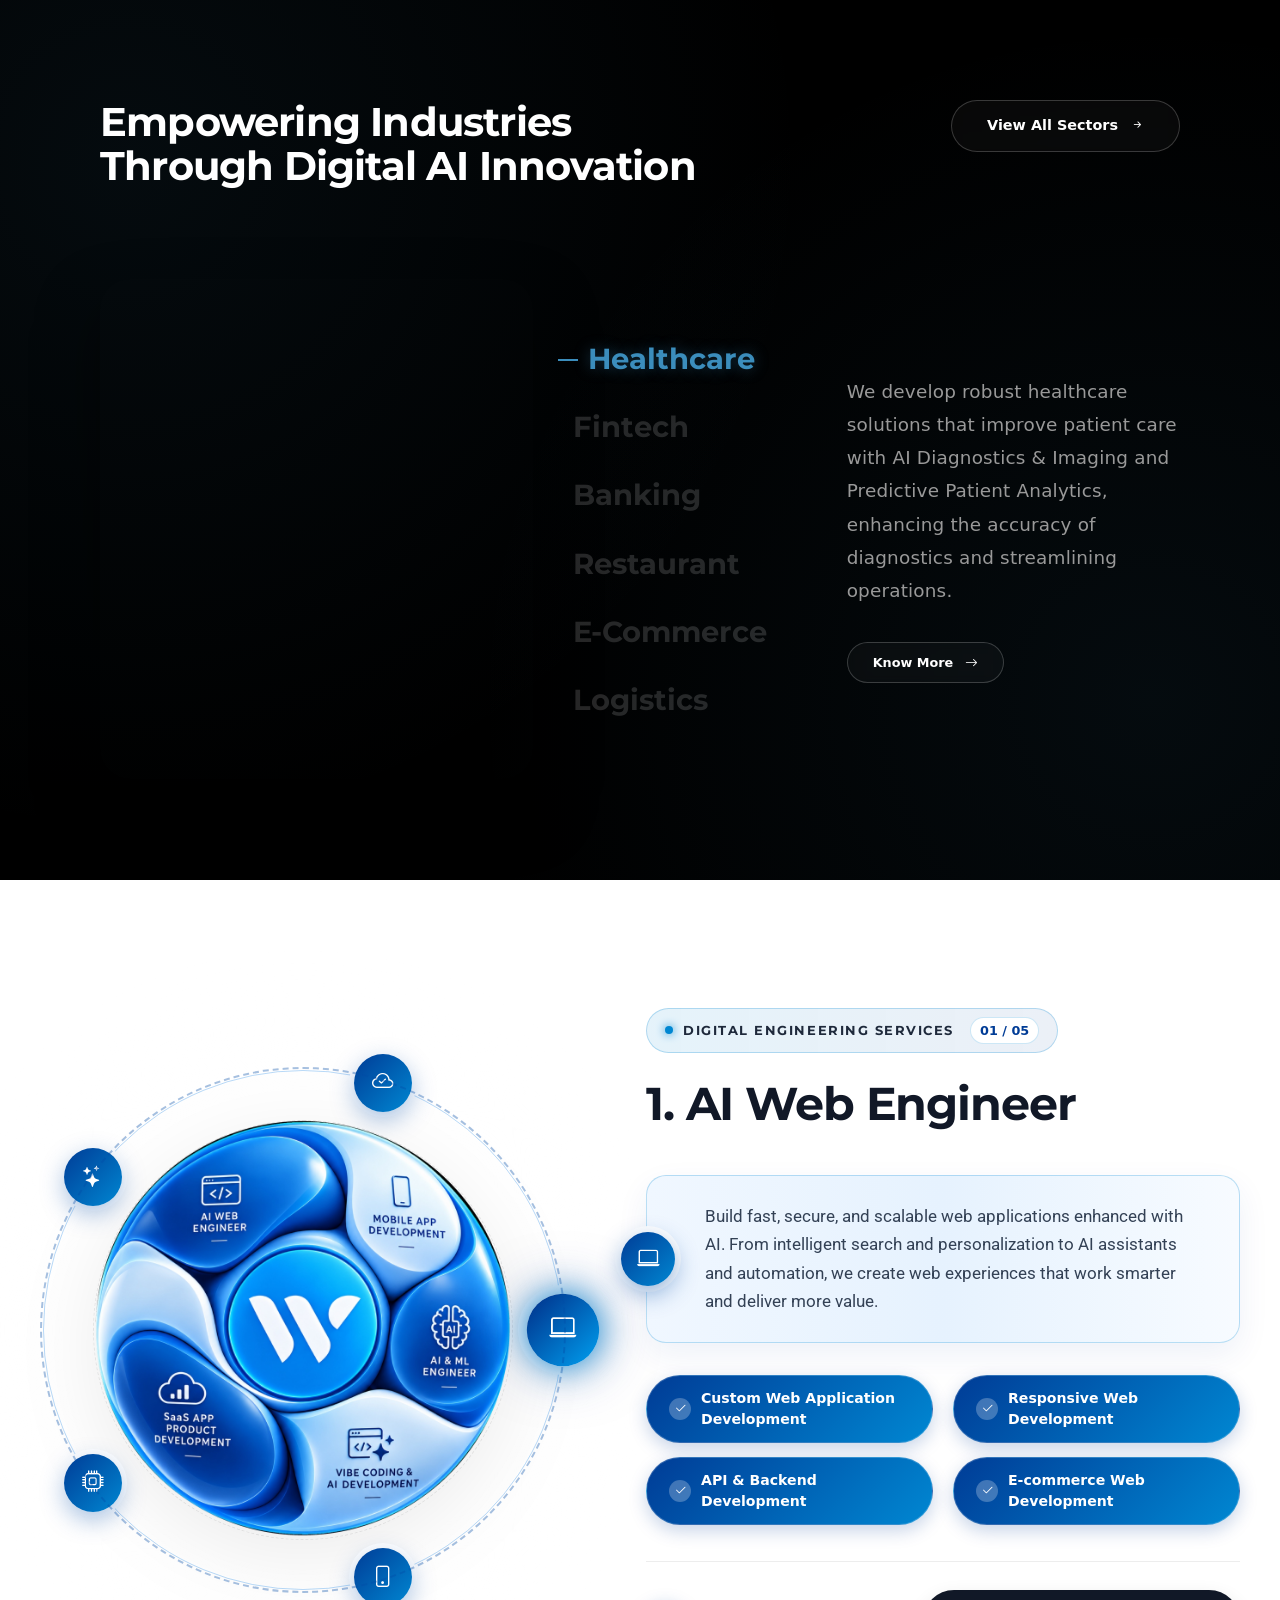
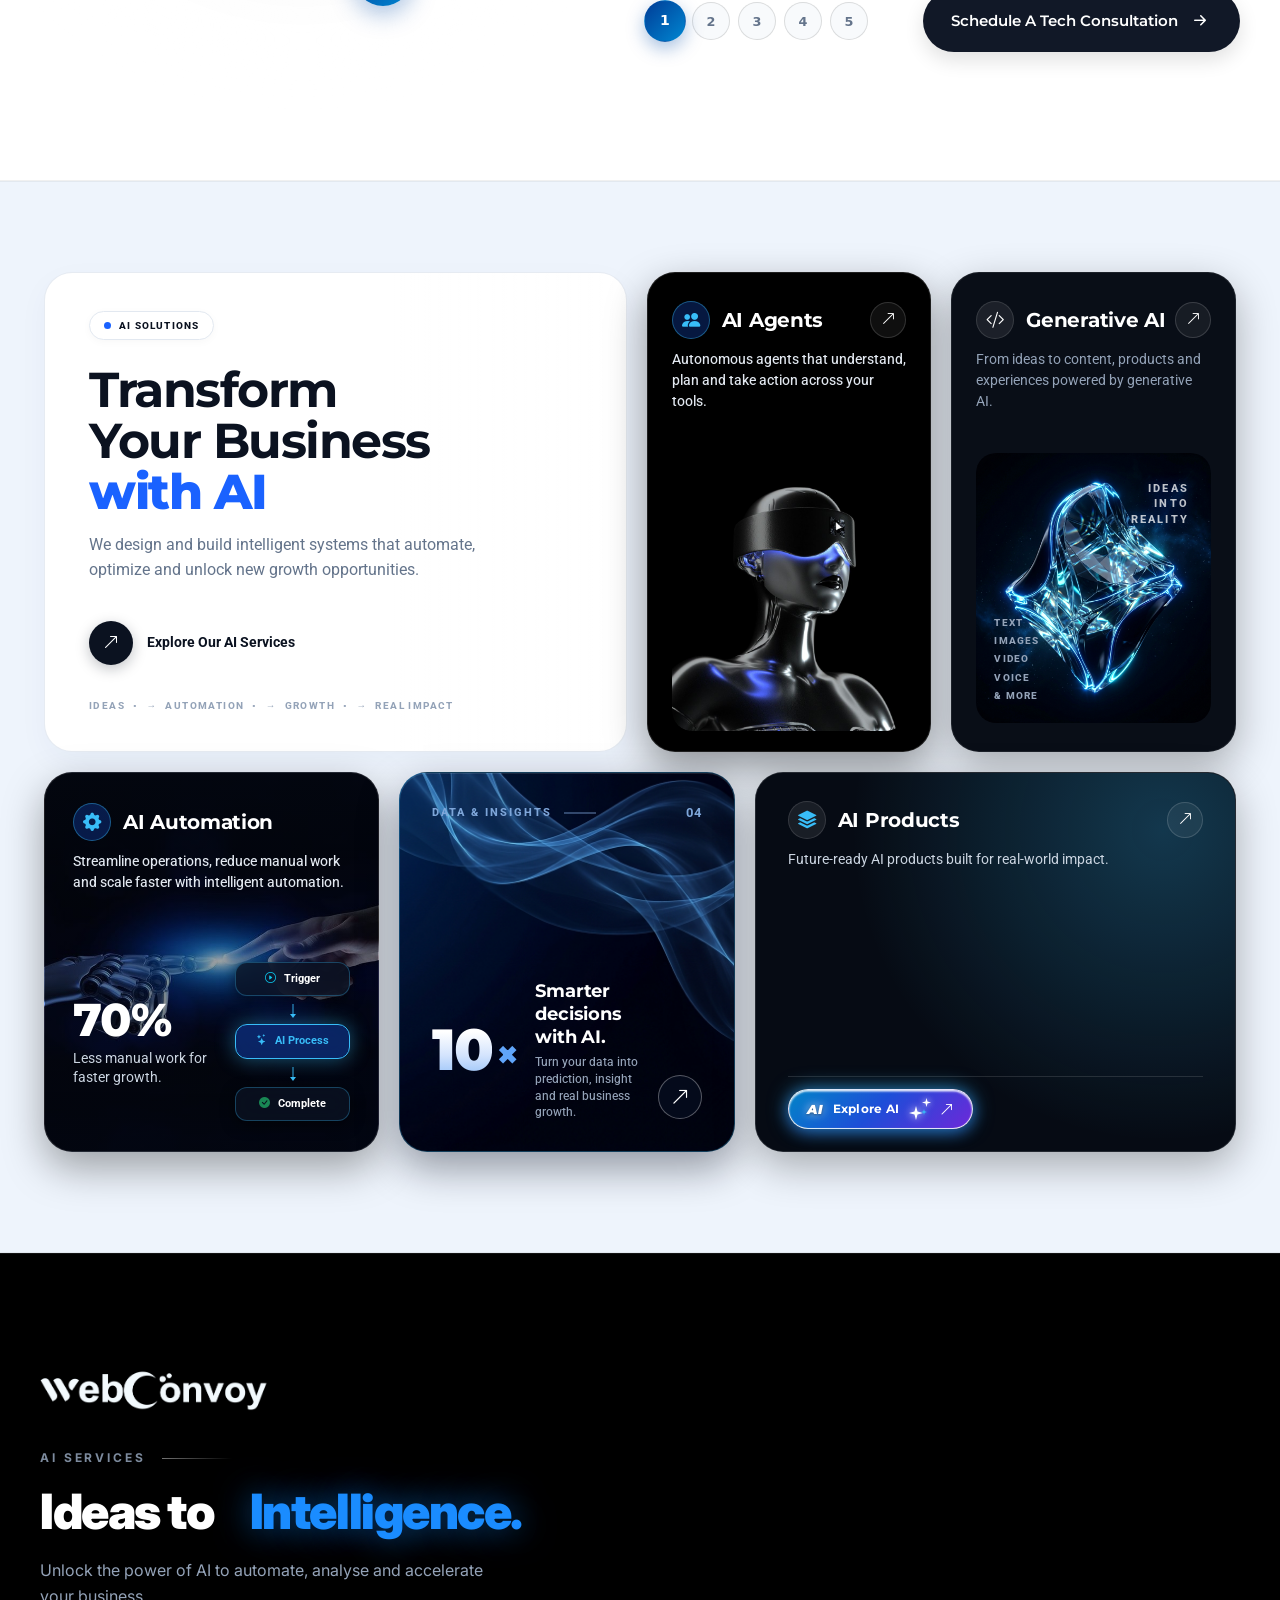
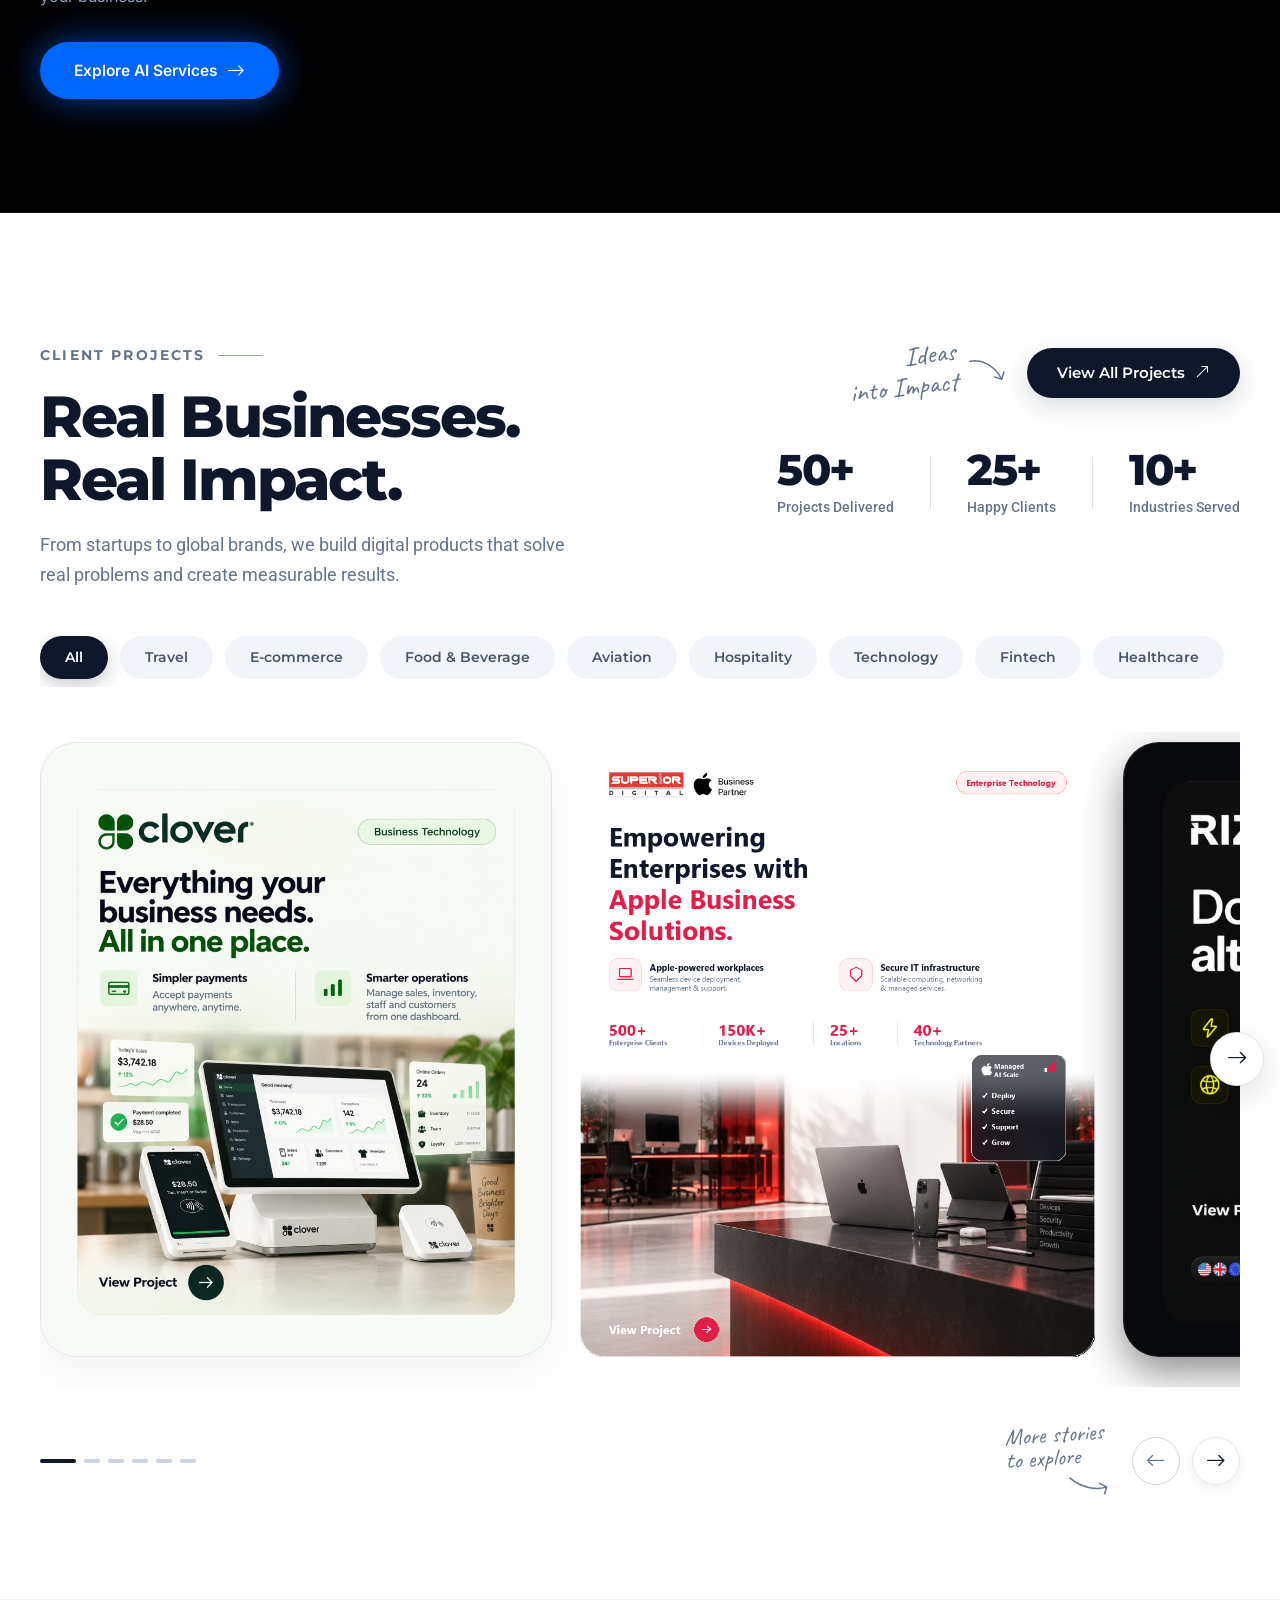
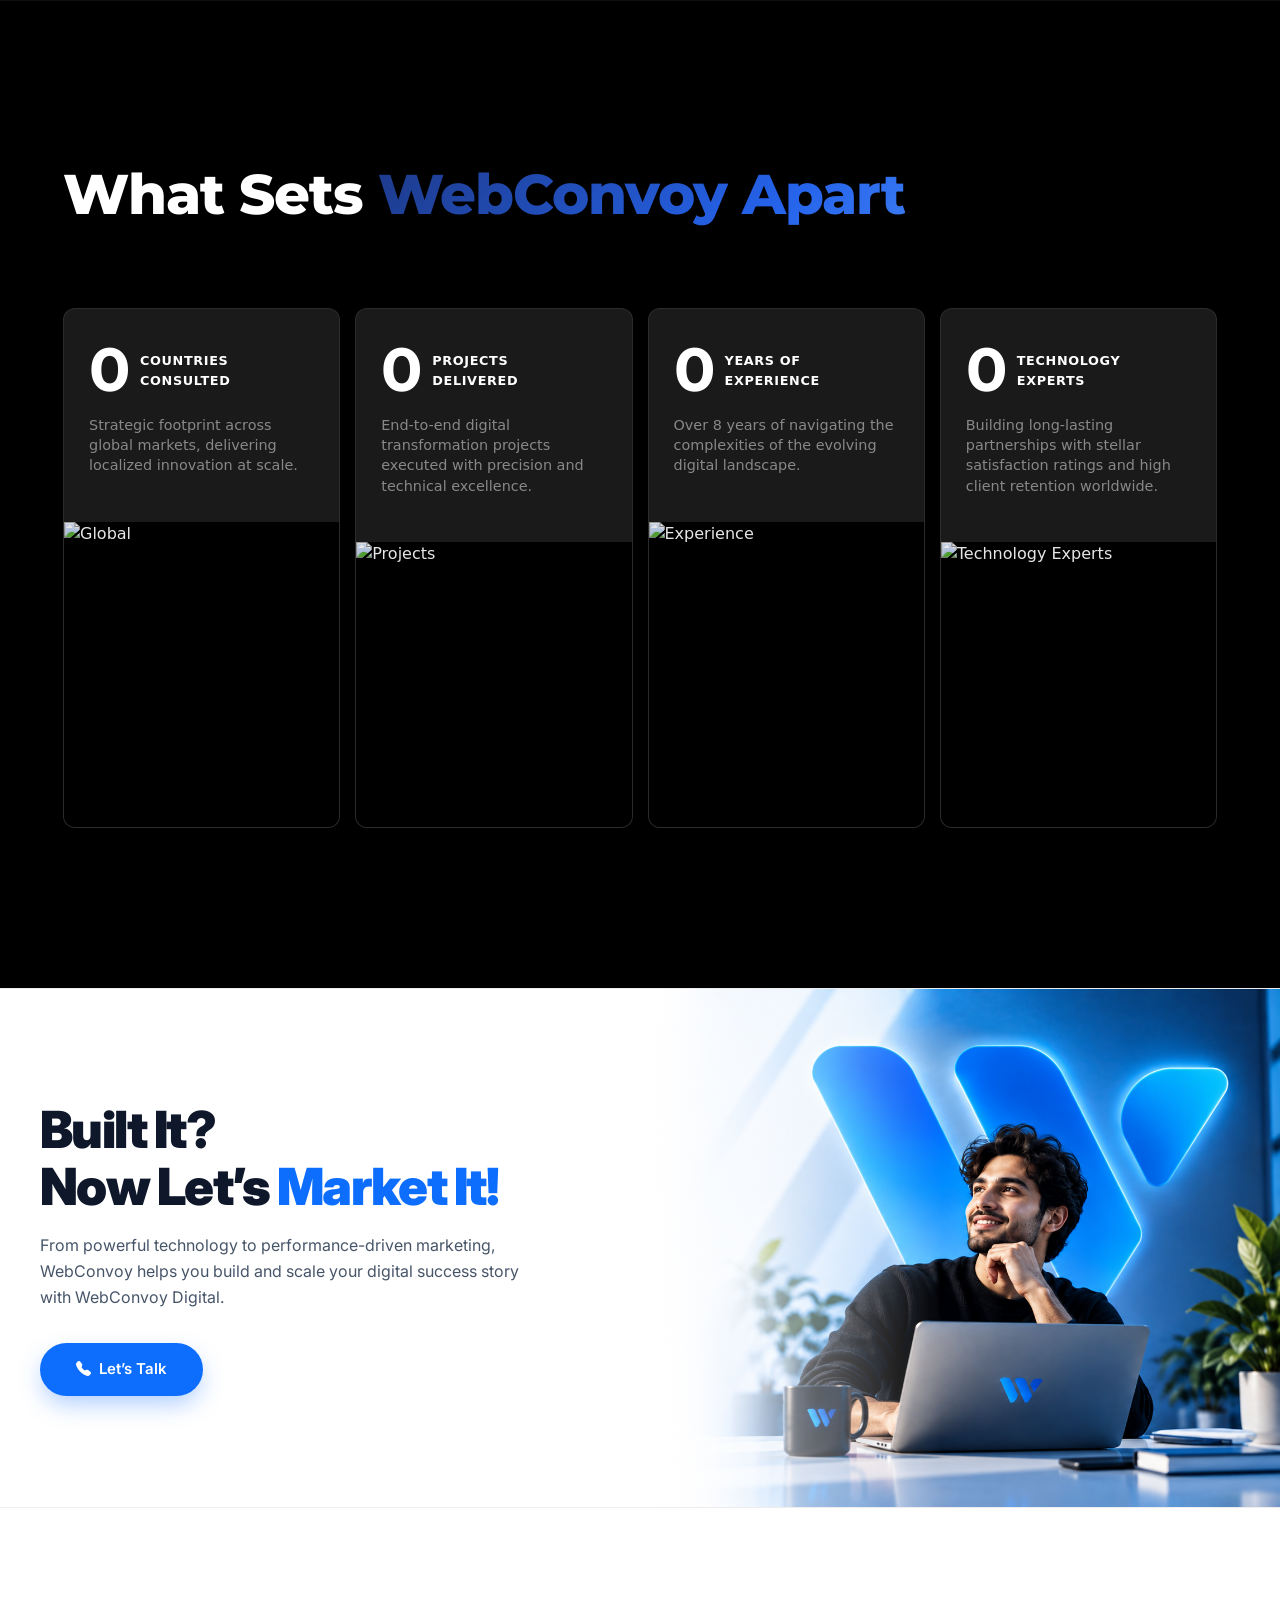
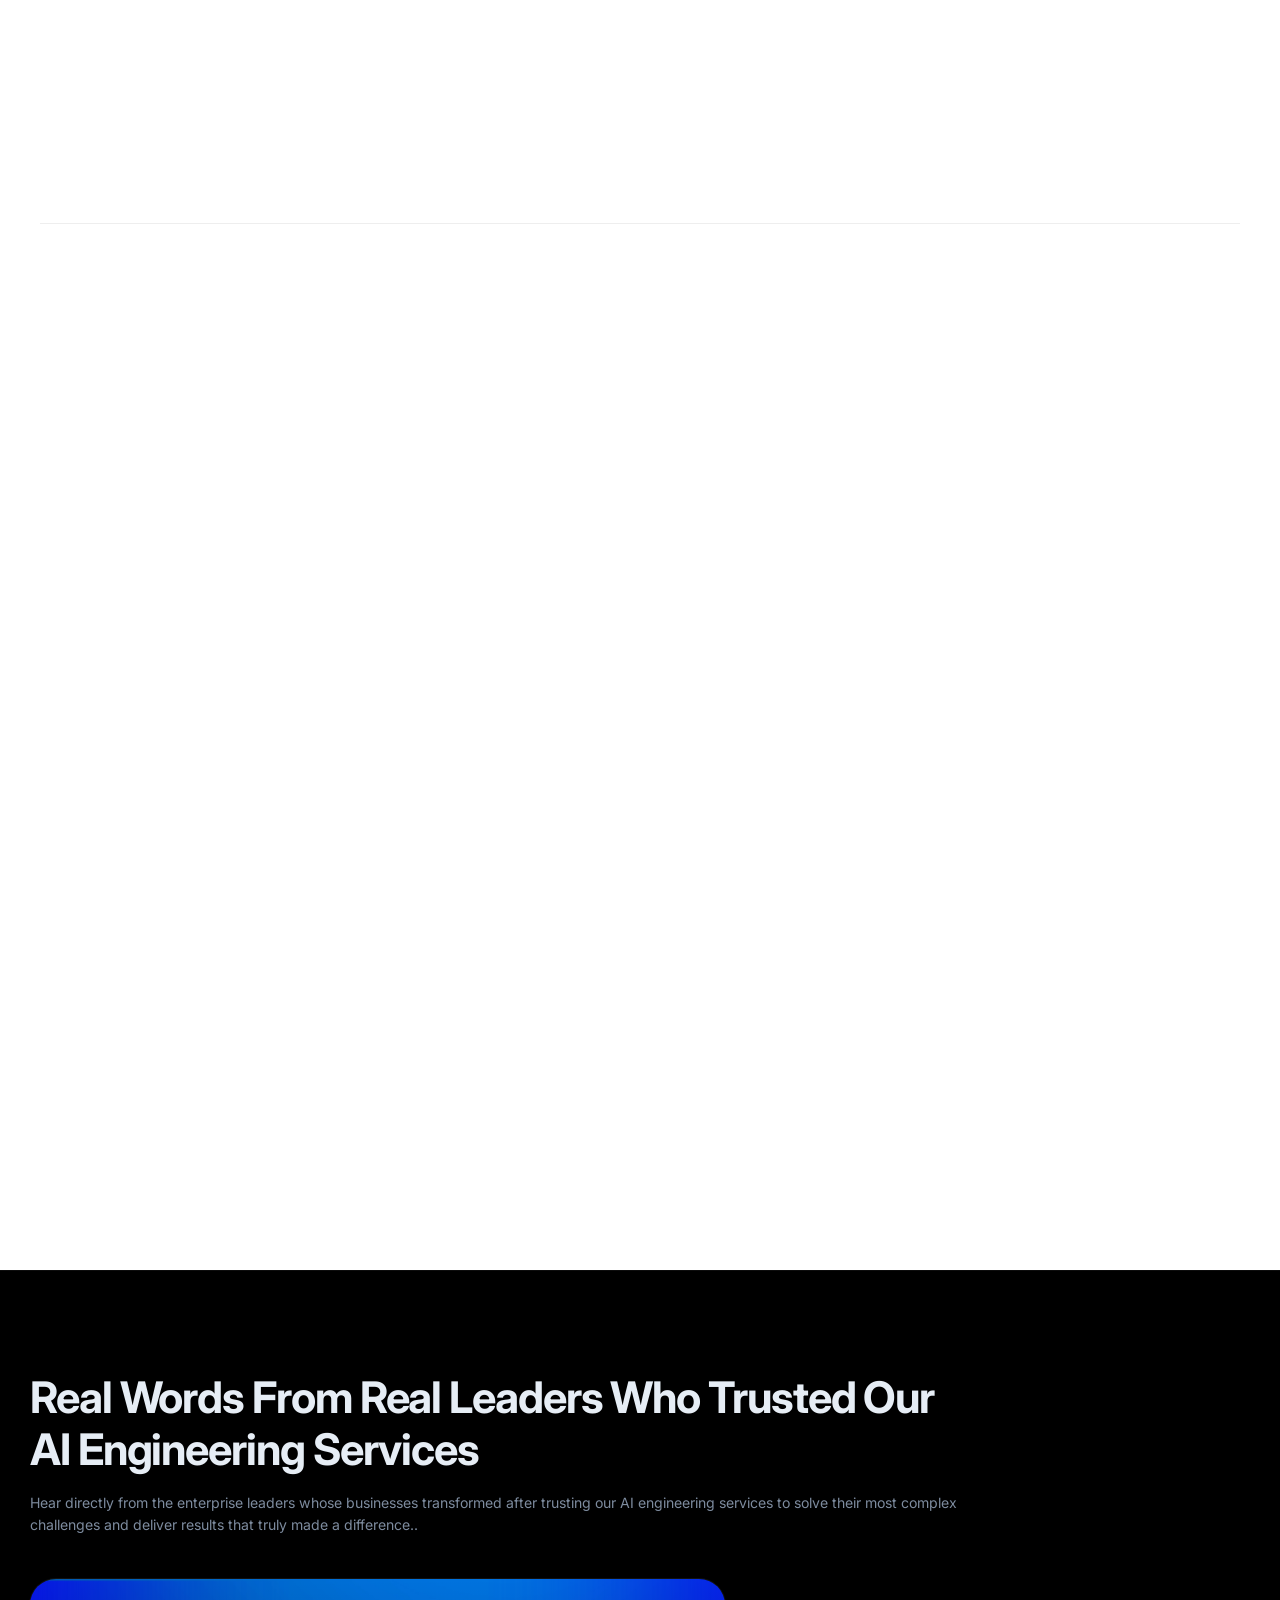
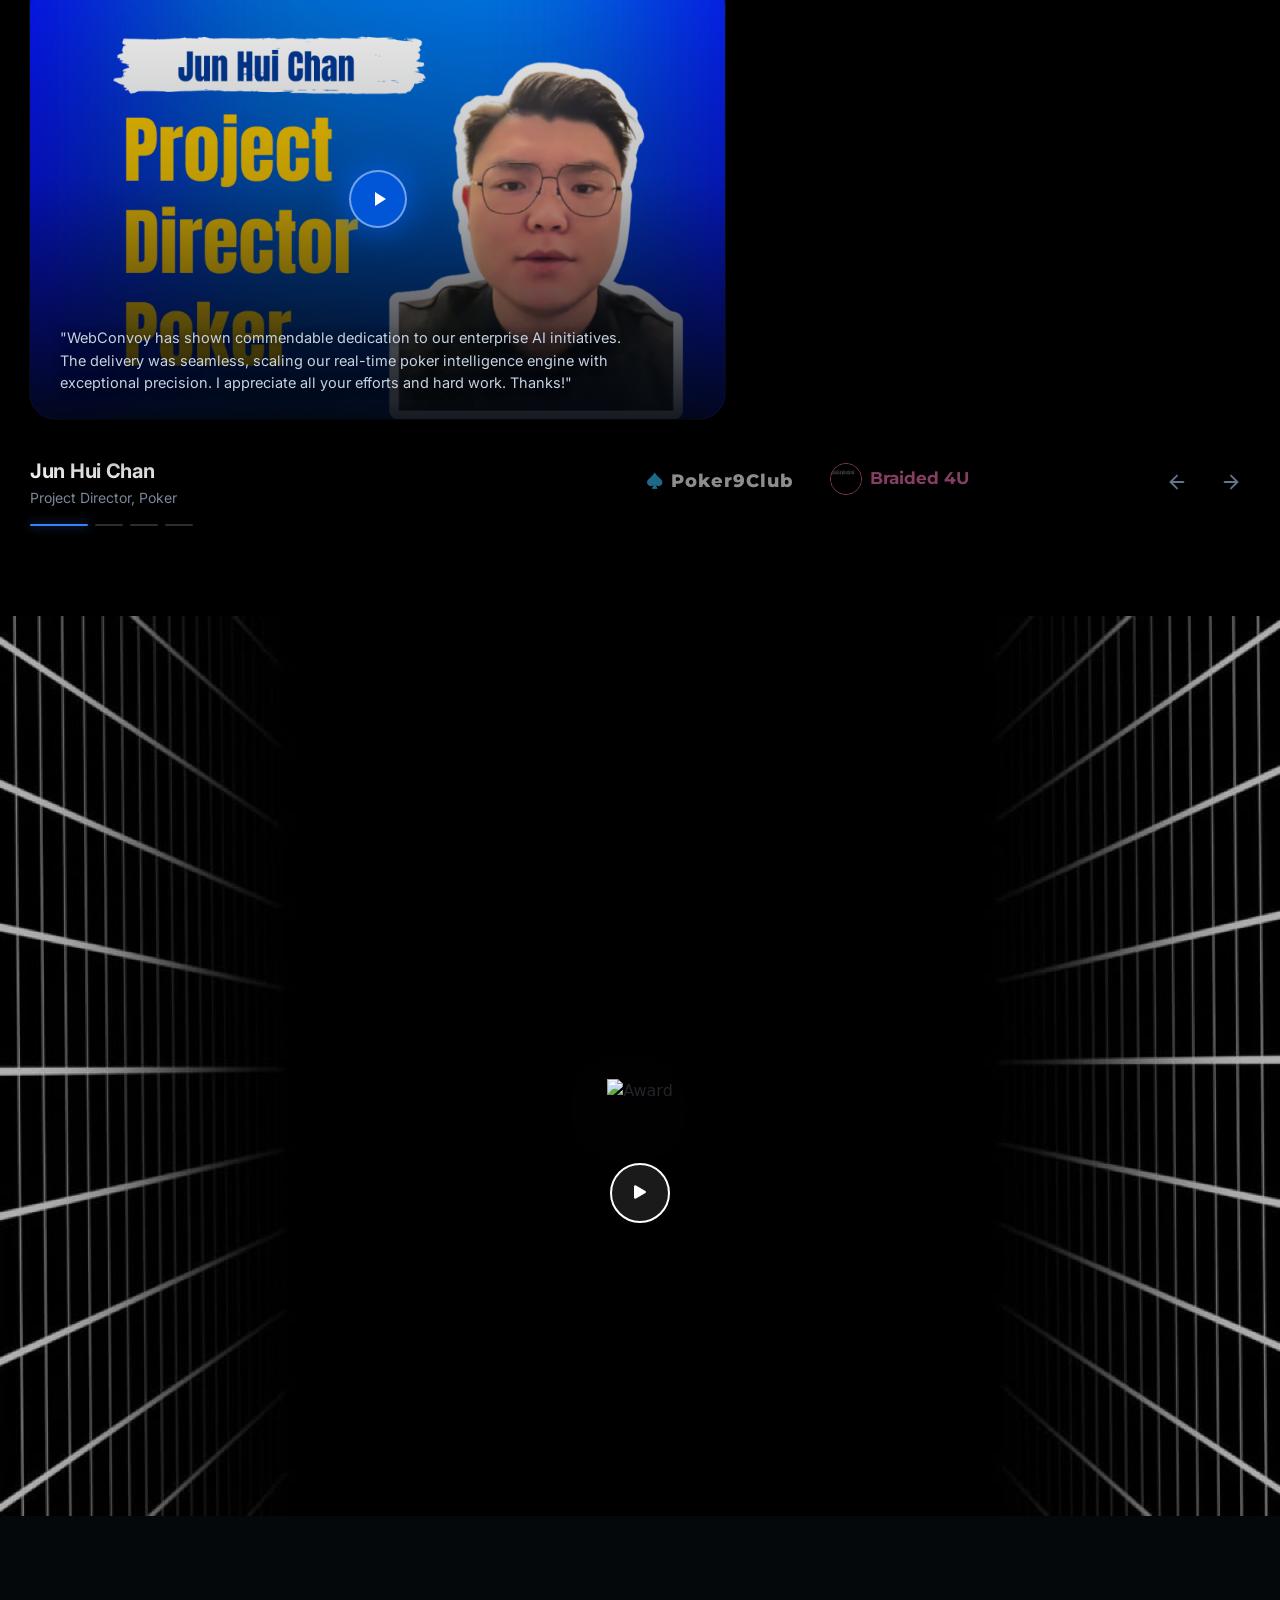
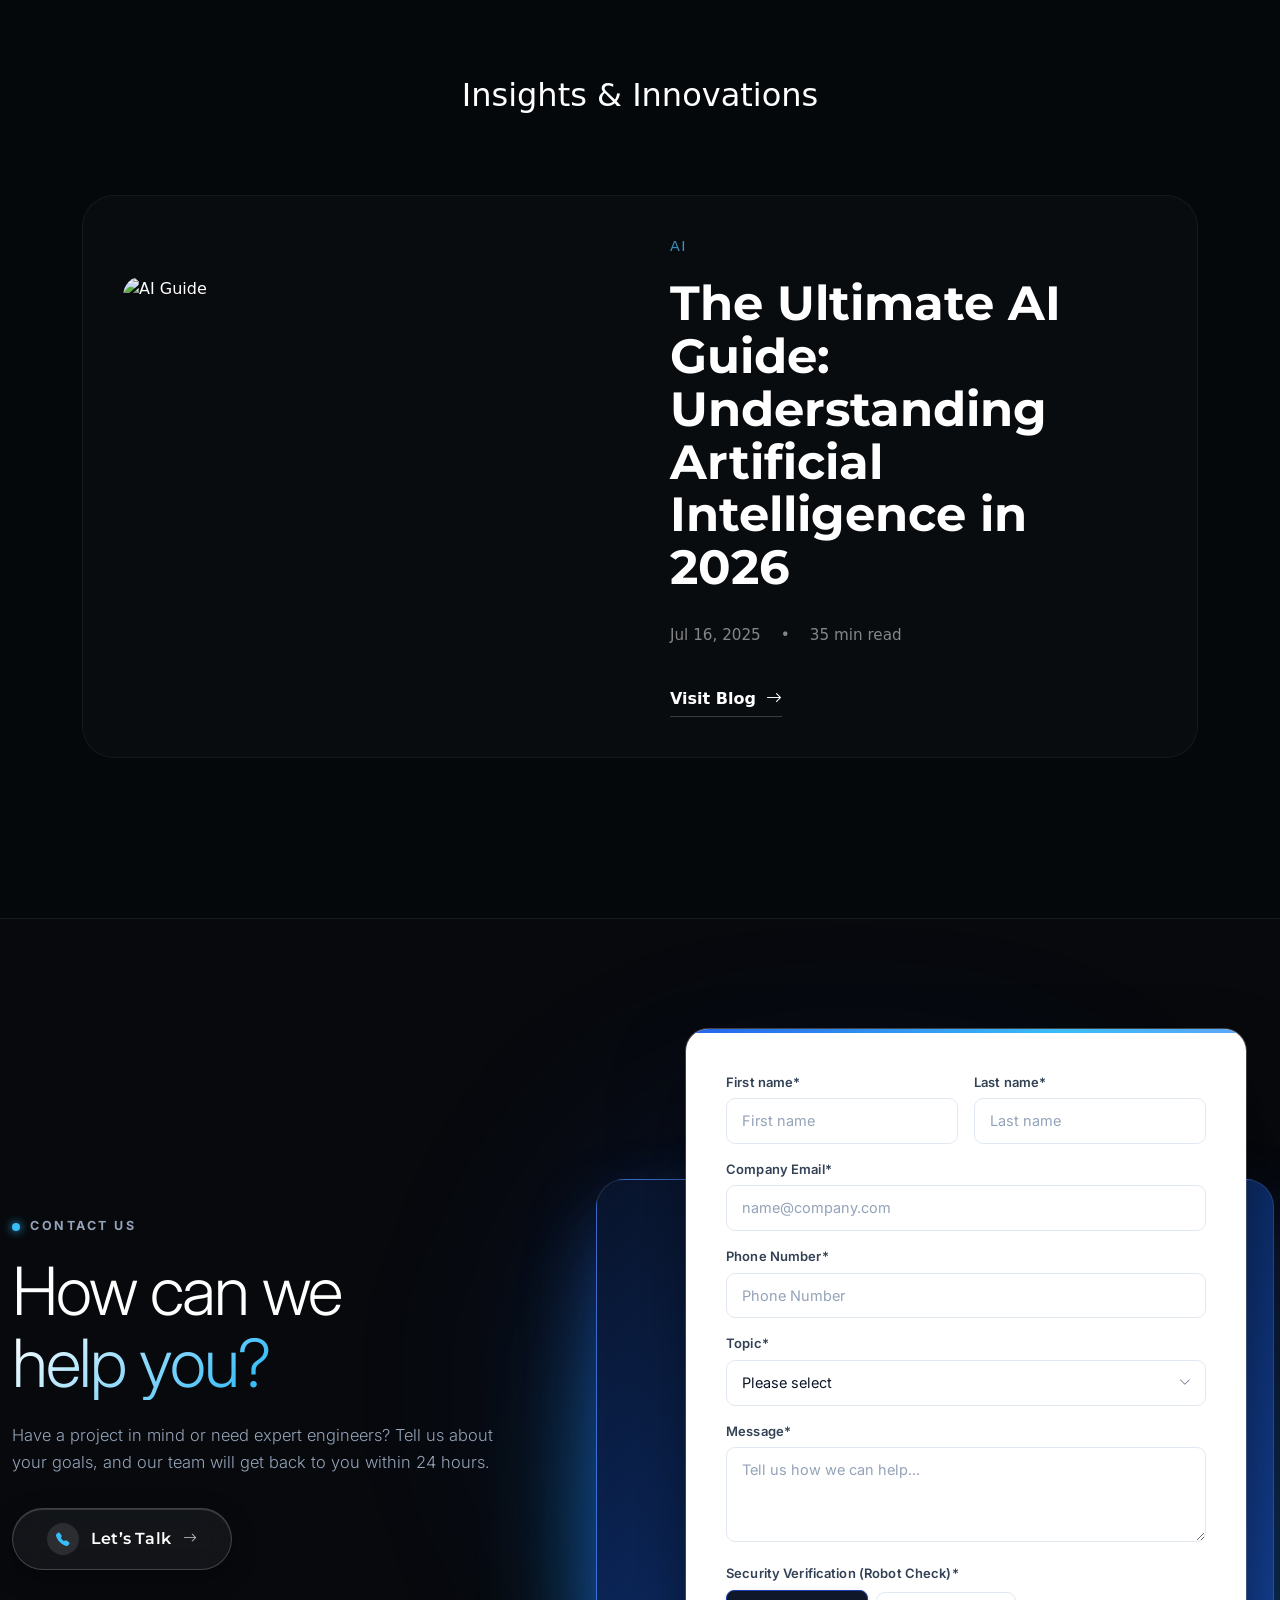
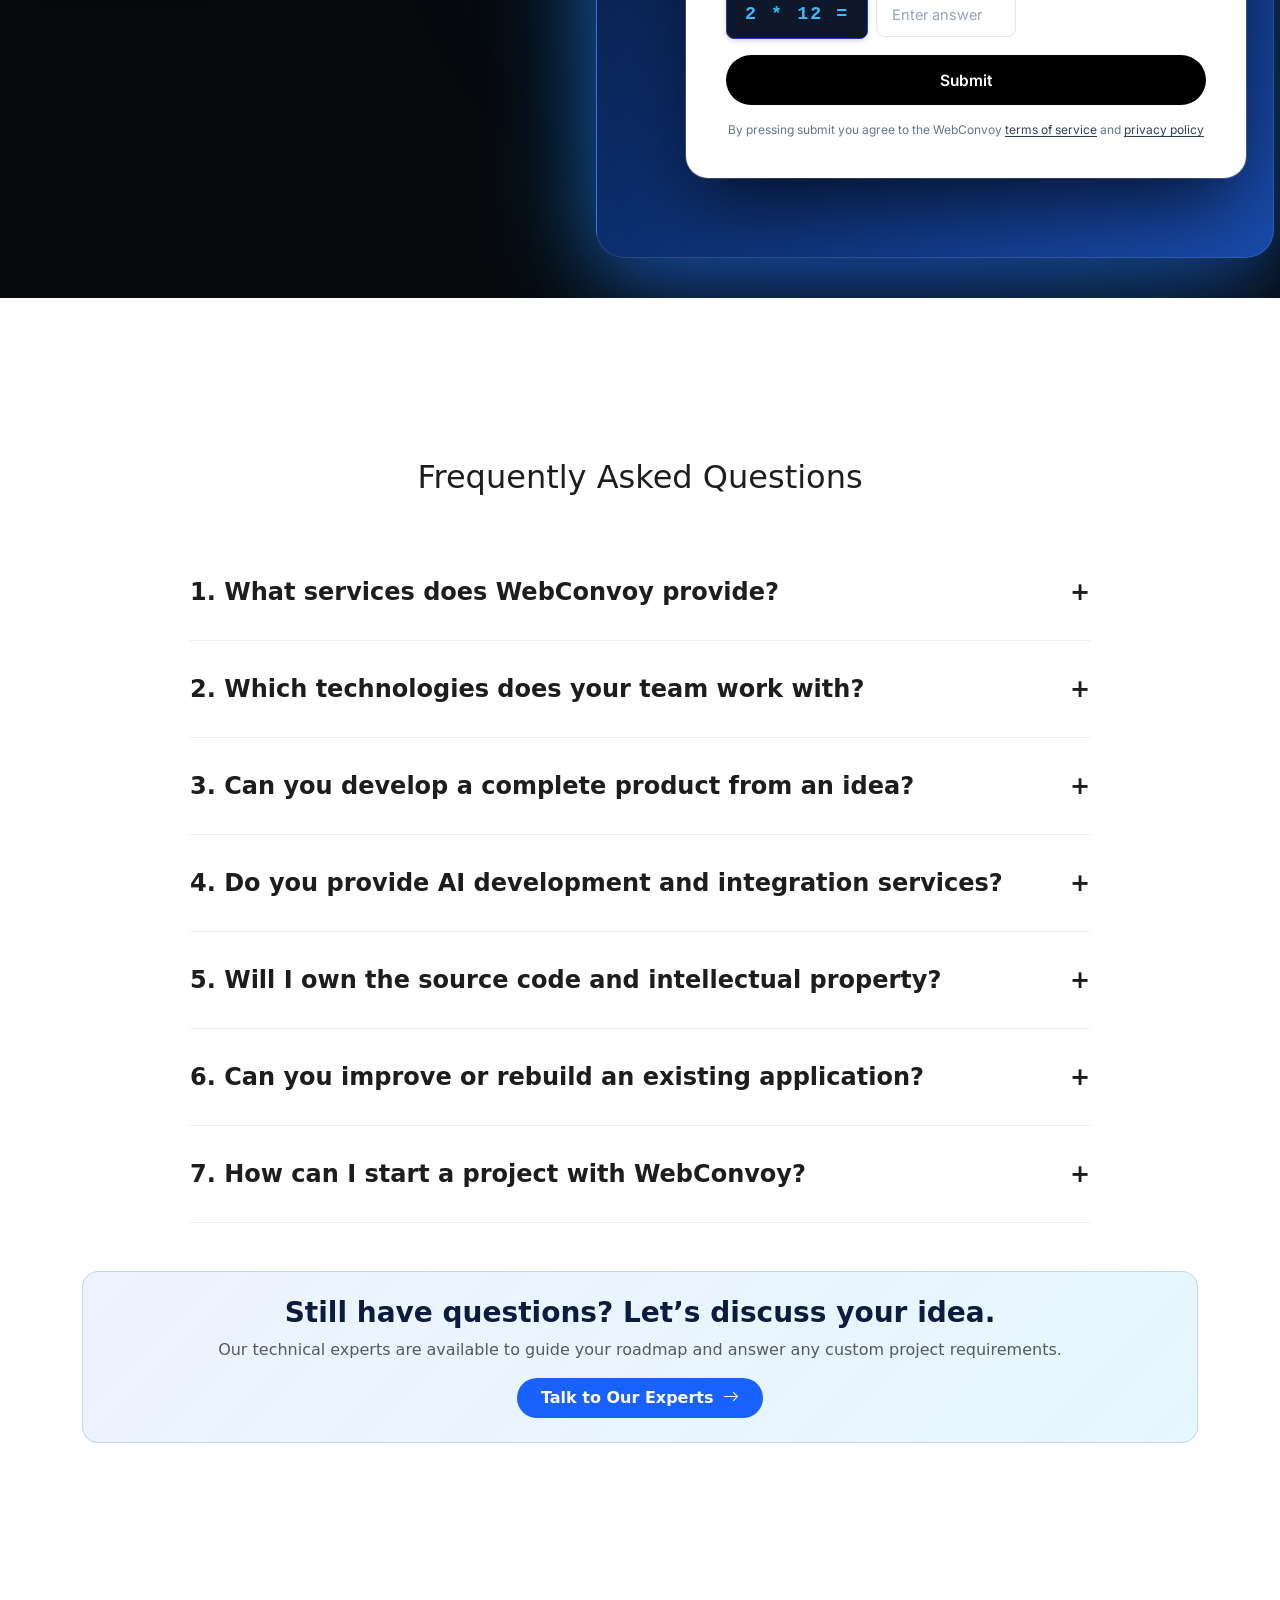
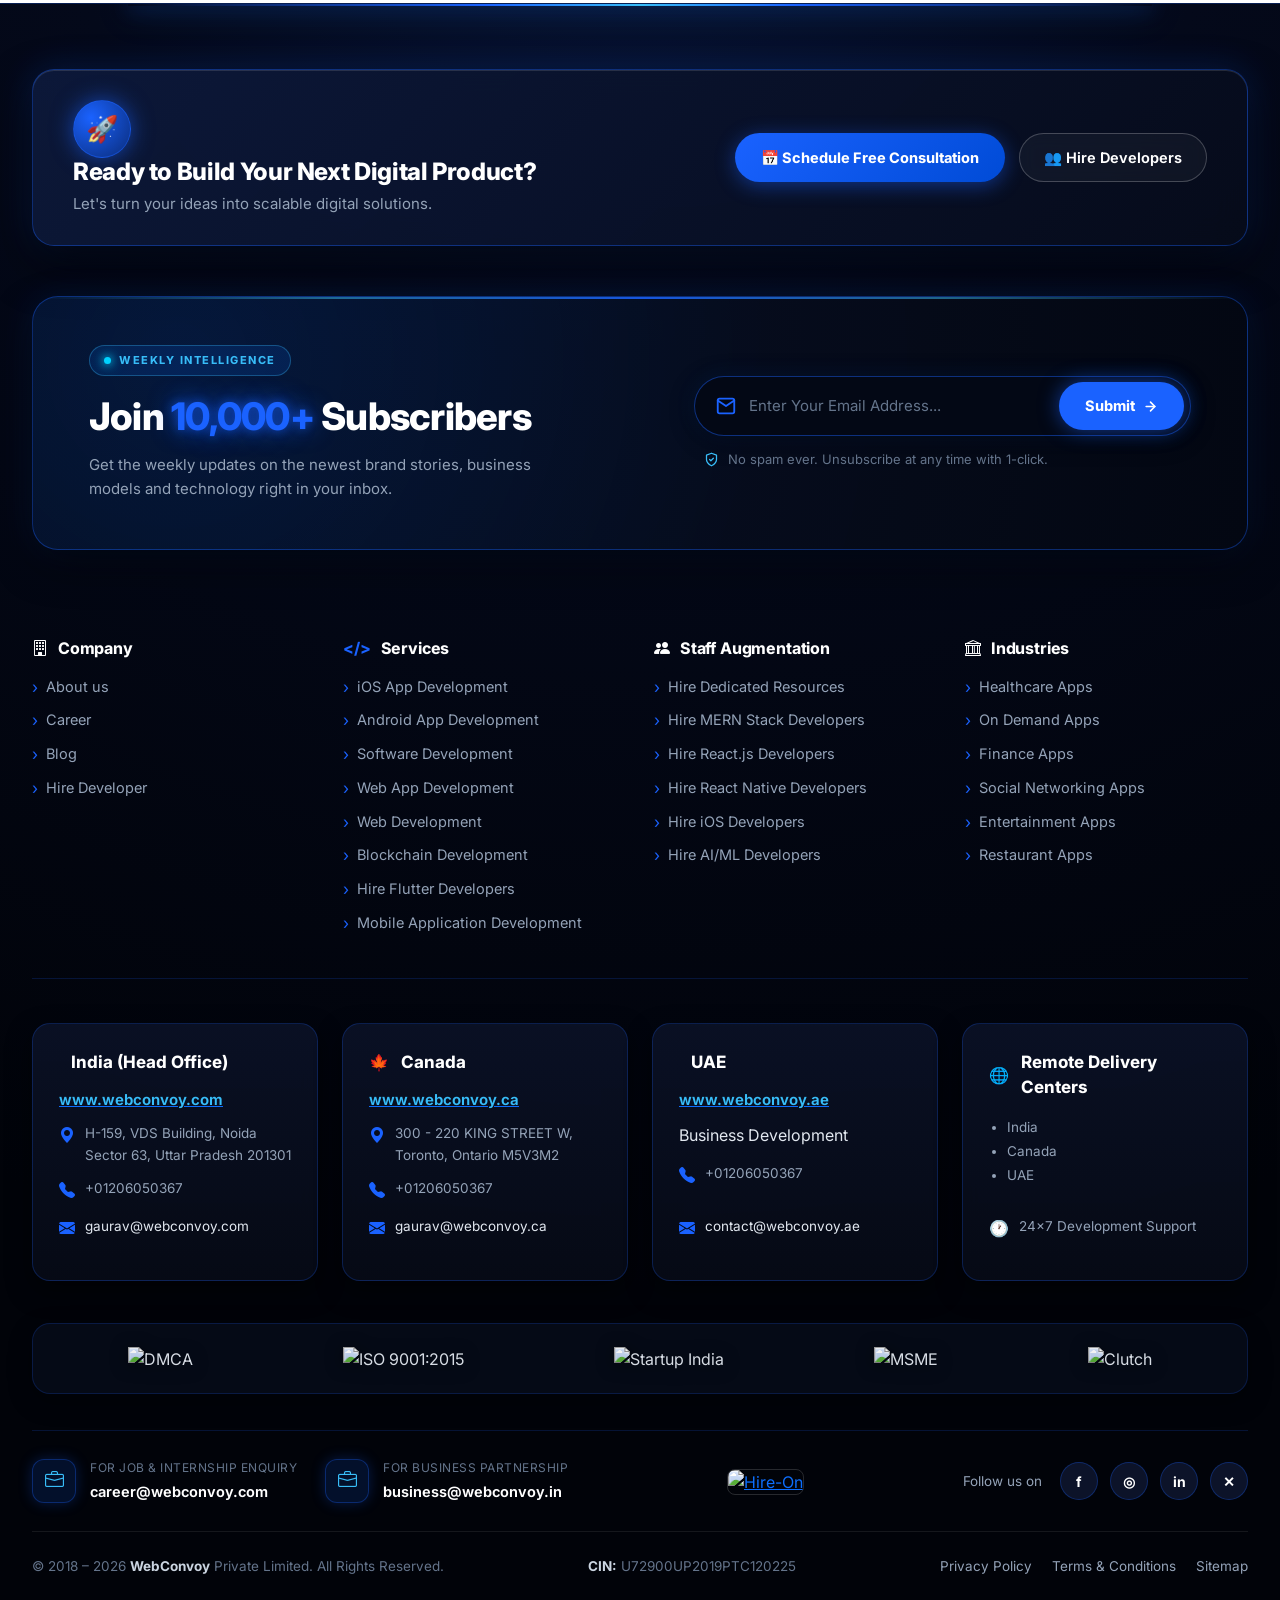
==== commit 94903856: "Adjust gallery framing, shift AI dropdown, update testimonial avatars, and add 7+ AI FAQs" ====
--- a/index.html
+++ b/index.html
@@ -2175,6 +2175,7 @@
            HORIZONTAL AI SERVICES DROPDOWN (PREMIUM GLASS DOCK)
            ========================================================================== */
         .dropdown-ai-horizontal-panel {
+            top: calc(100% + 14px) !important;
             left: 50% !important;
             transform: translateX(-50%) translateY(12px) !important;
             width: max-content !important;
@@ -2187,6 +2188,15 @@
             border-radius: 20px !important;
             padding: 16px 20px !important;
             box-shadow: 0 24px 60px rgba(0, 0, 0, 0.85), 0 0 40px rgba(0, 102, 255, 0.25) !important;
+        }
+
+        .dropdown-ai-horizontal-panel::before {
+            content: '';
+            position: absolute;
+            top: -20px;
+            left: 0;
+            width: 100%;
+            height: 22px;
         }
 
         .nav-item-wrap:hover .dropdown-ai-horizontal-panel {
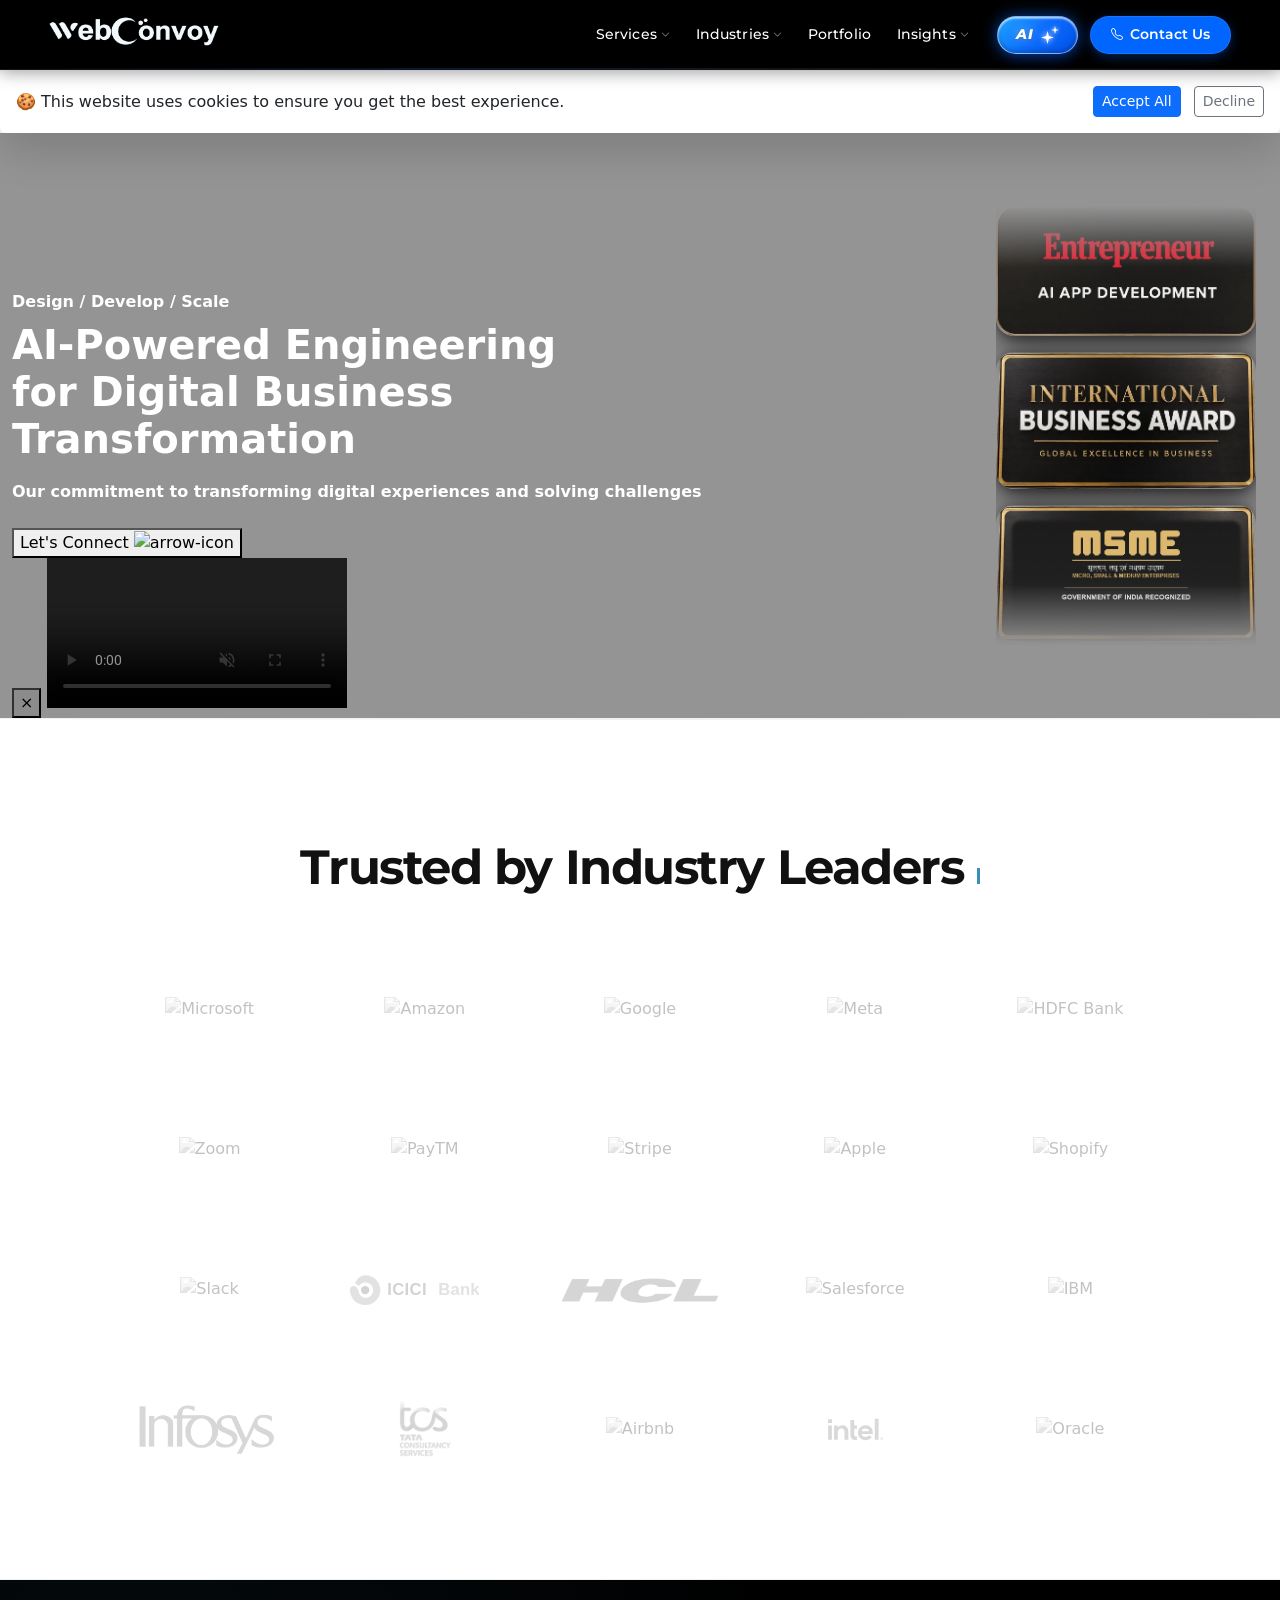
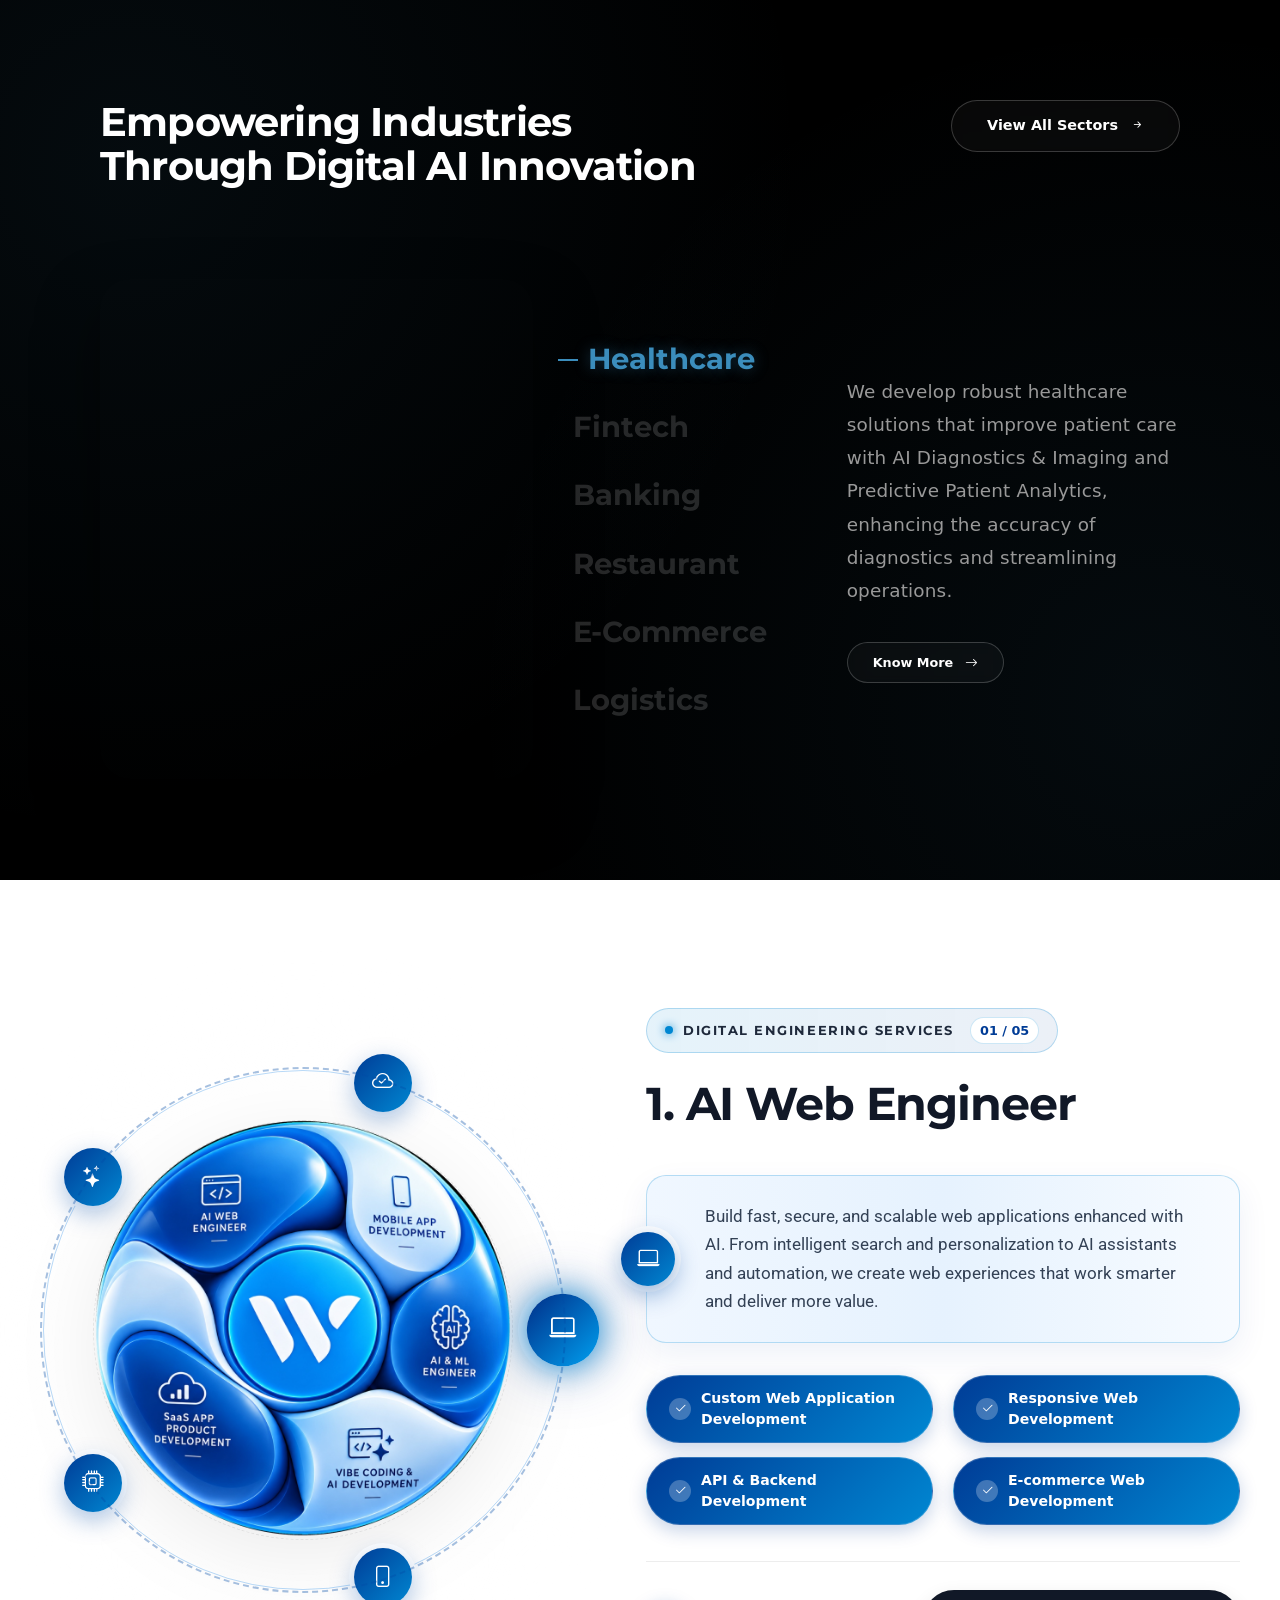
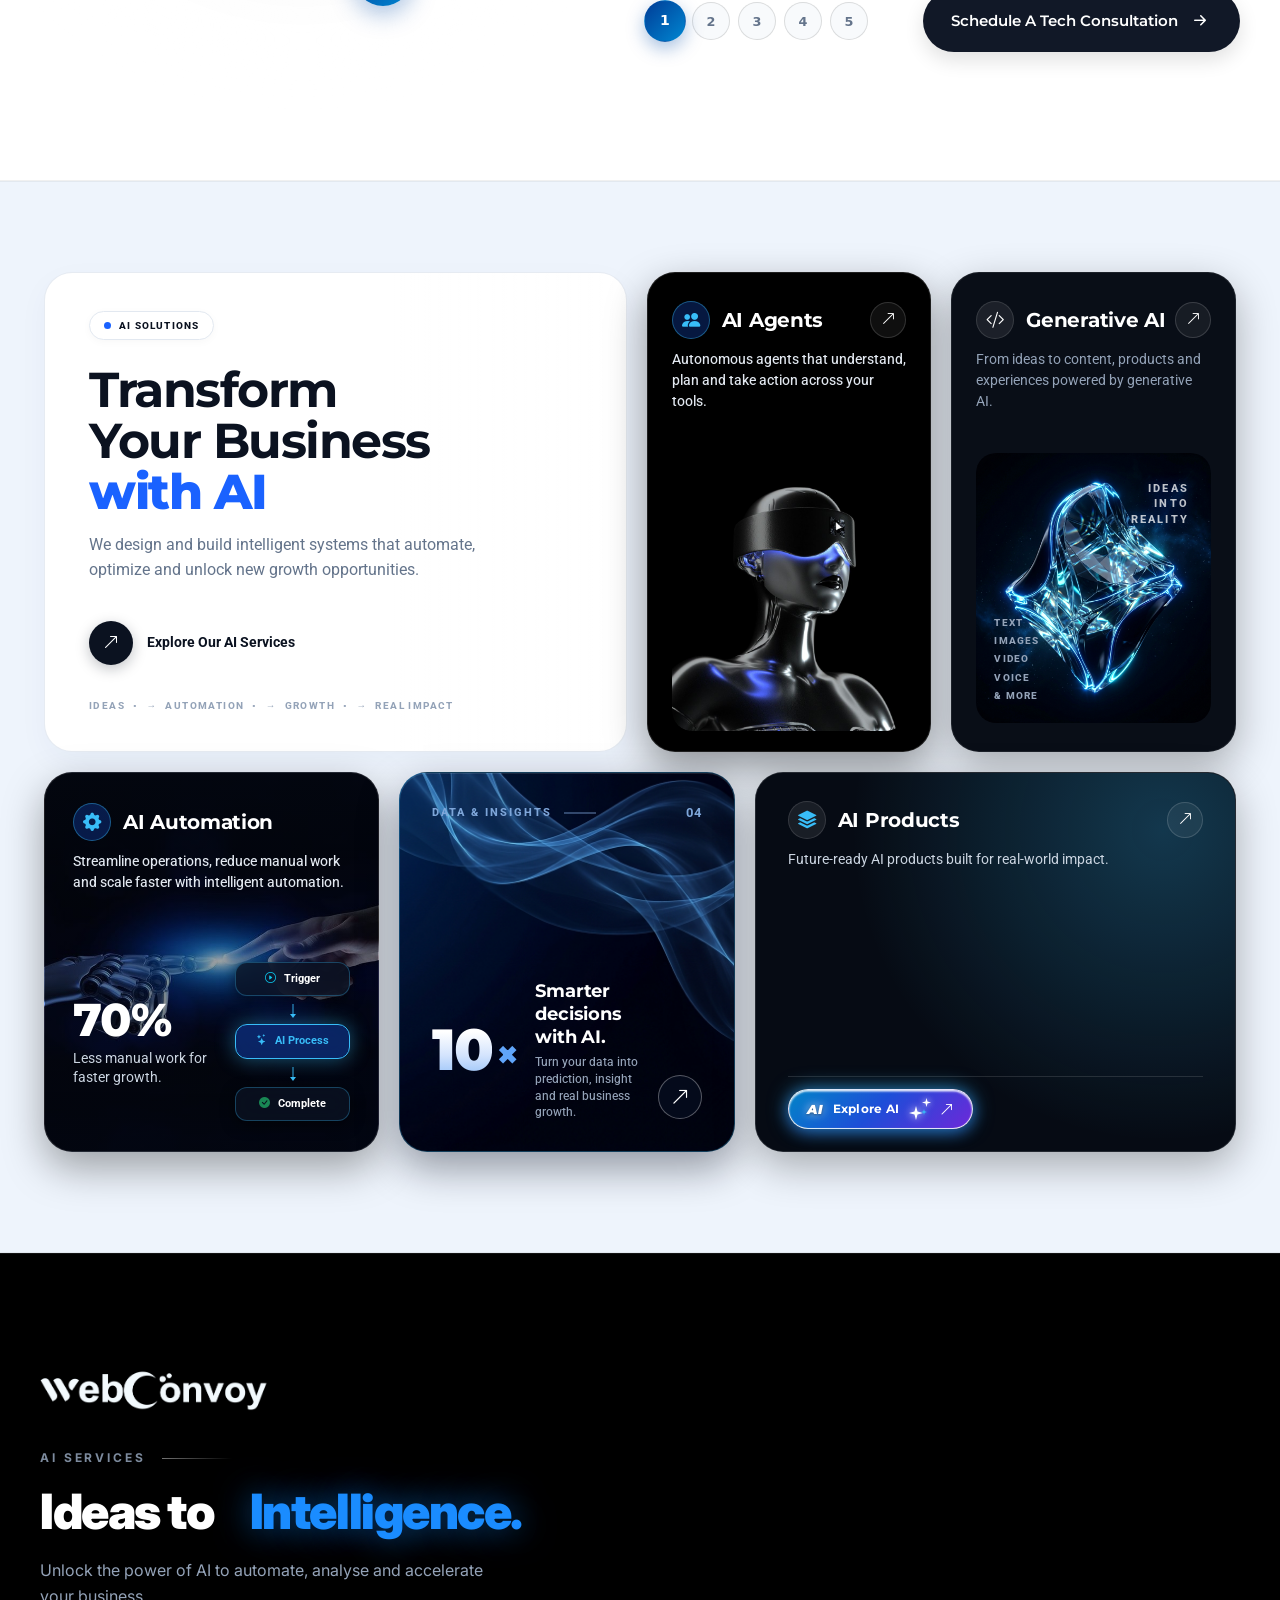
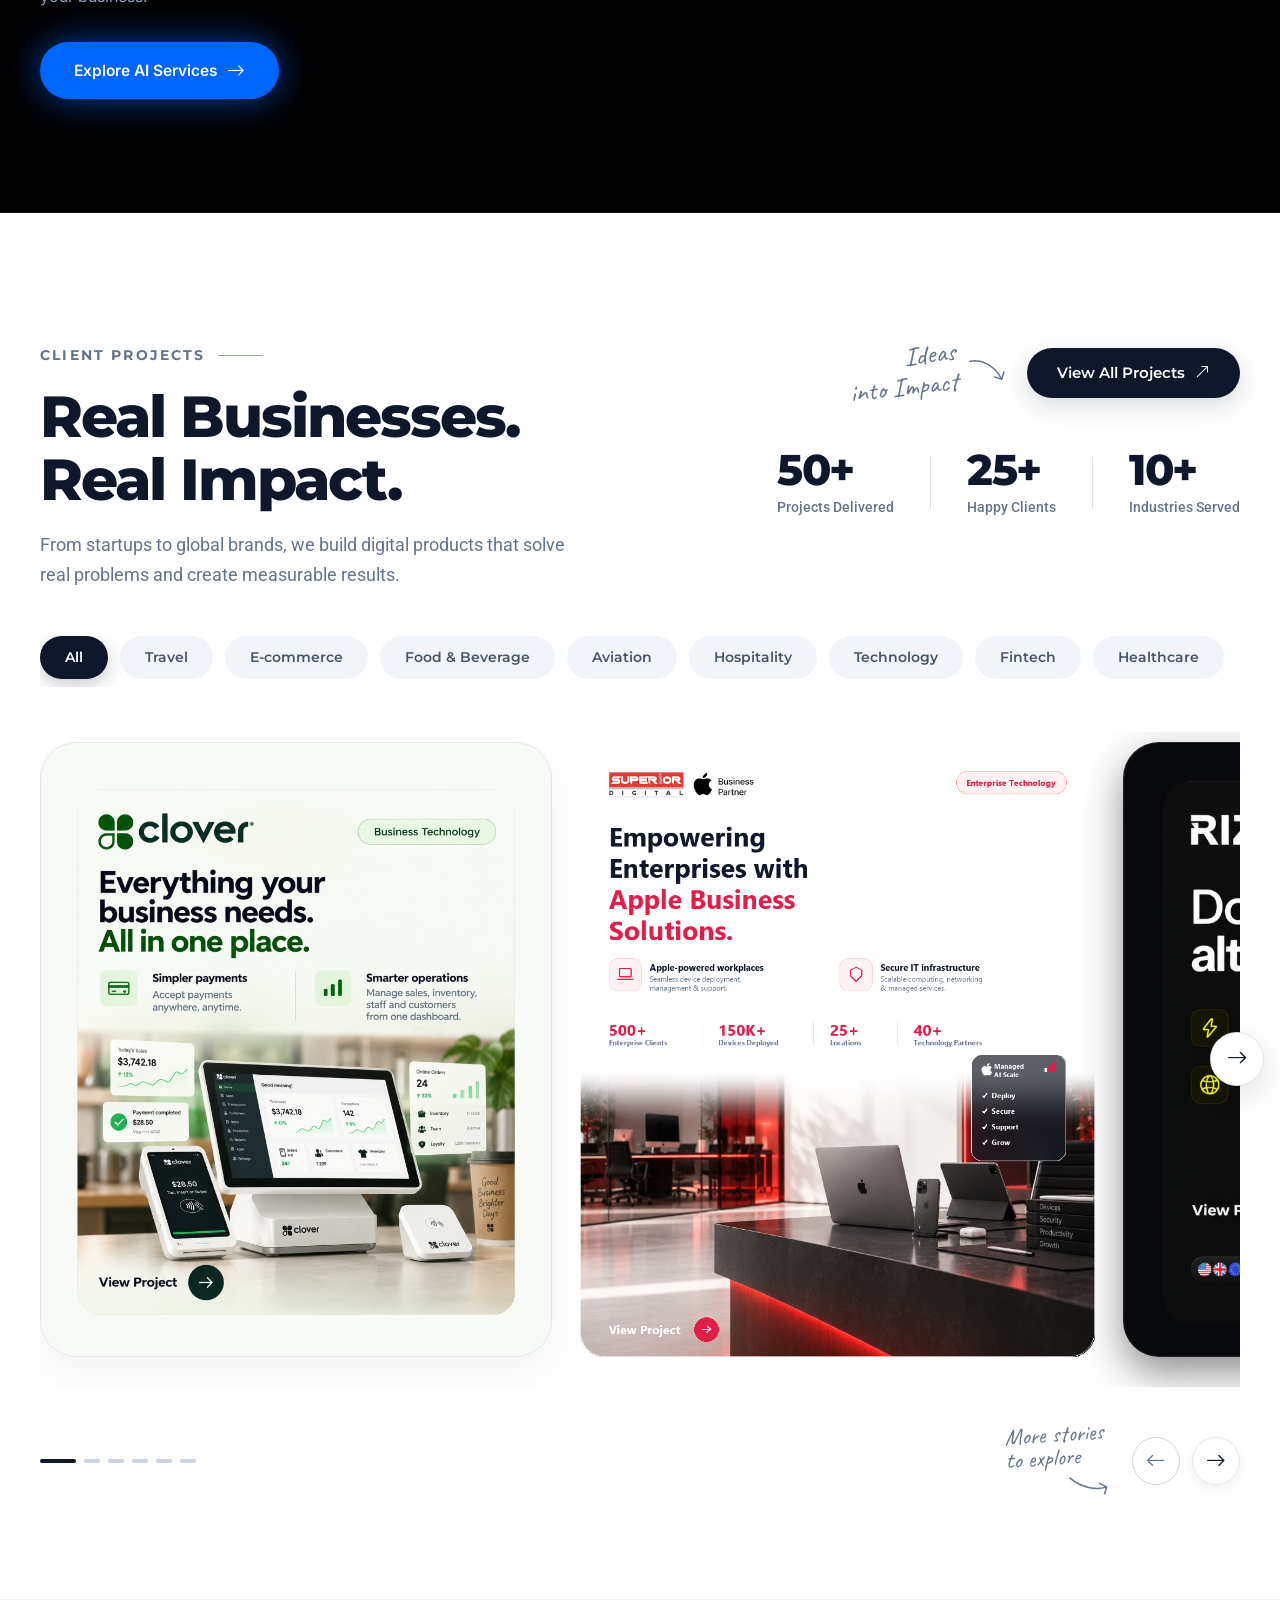
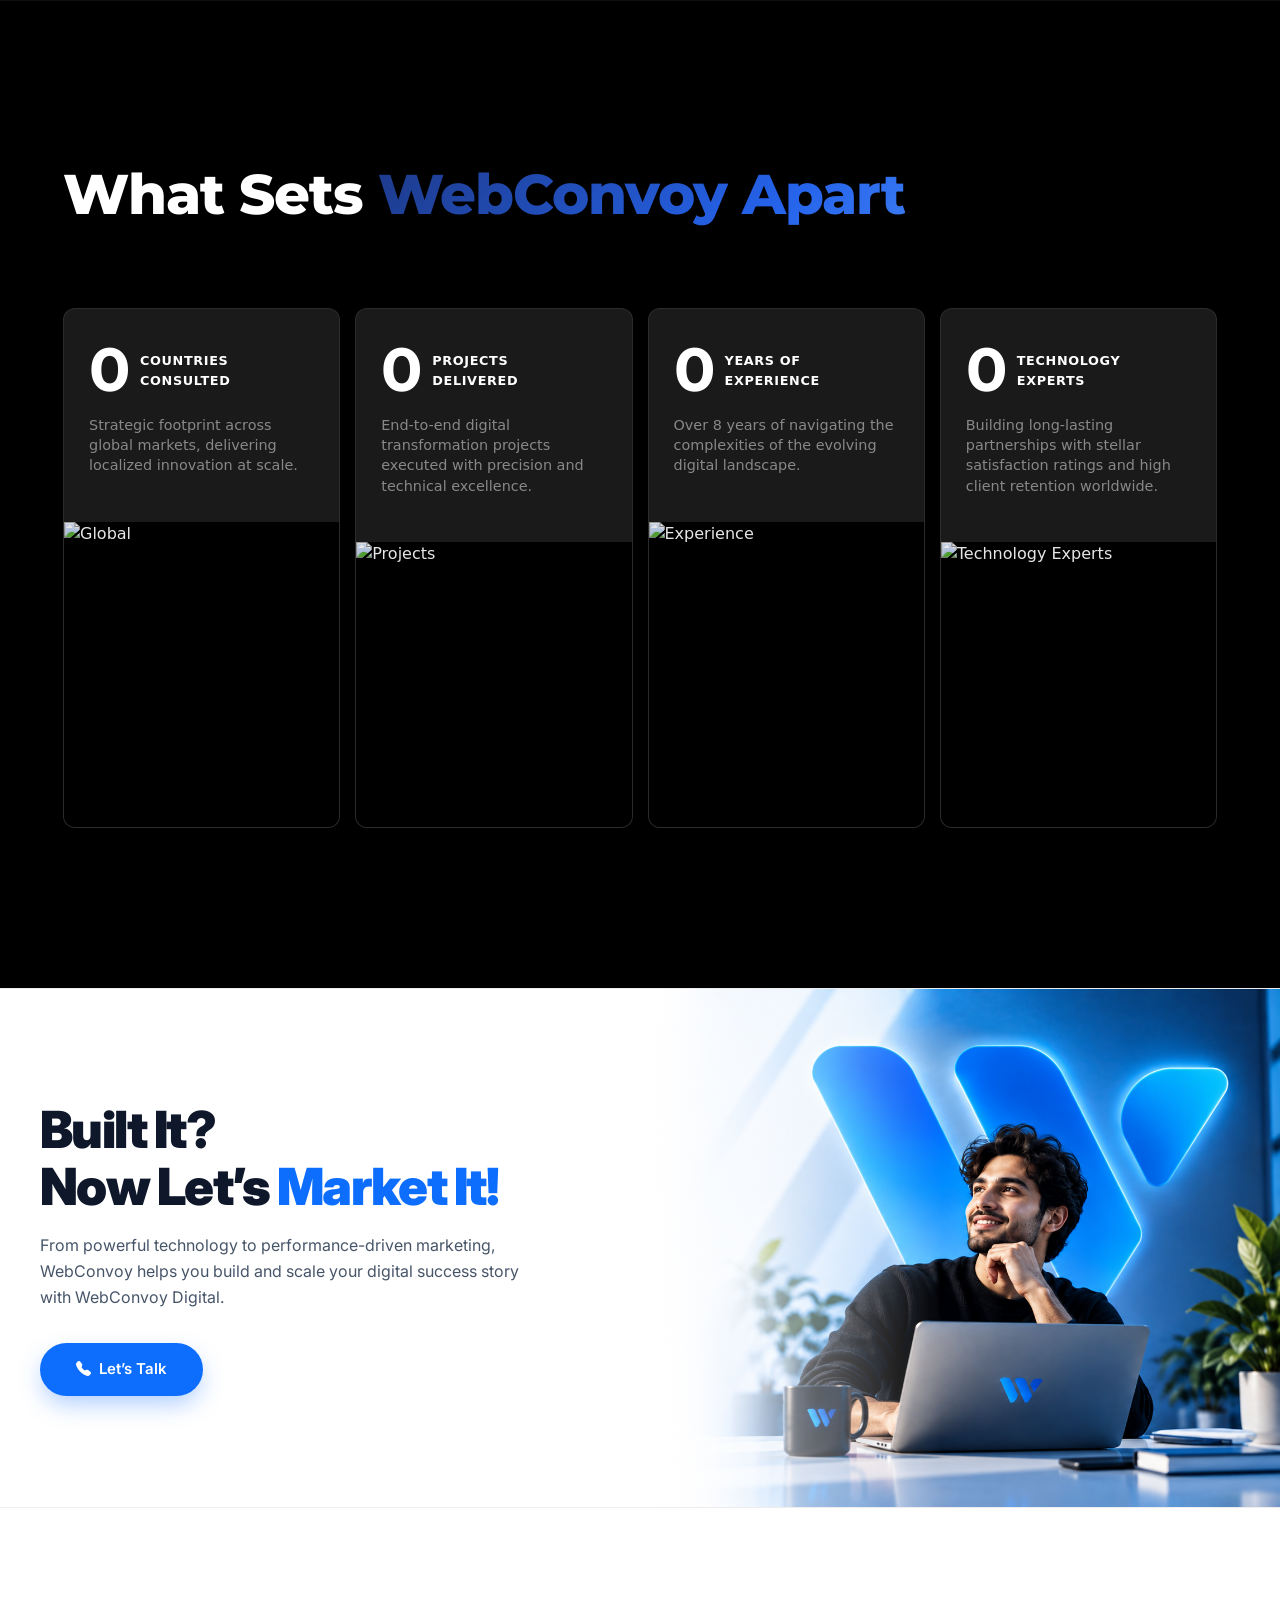
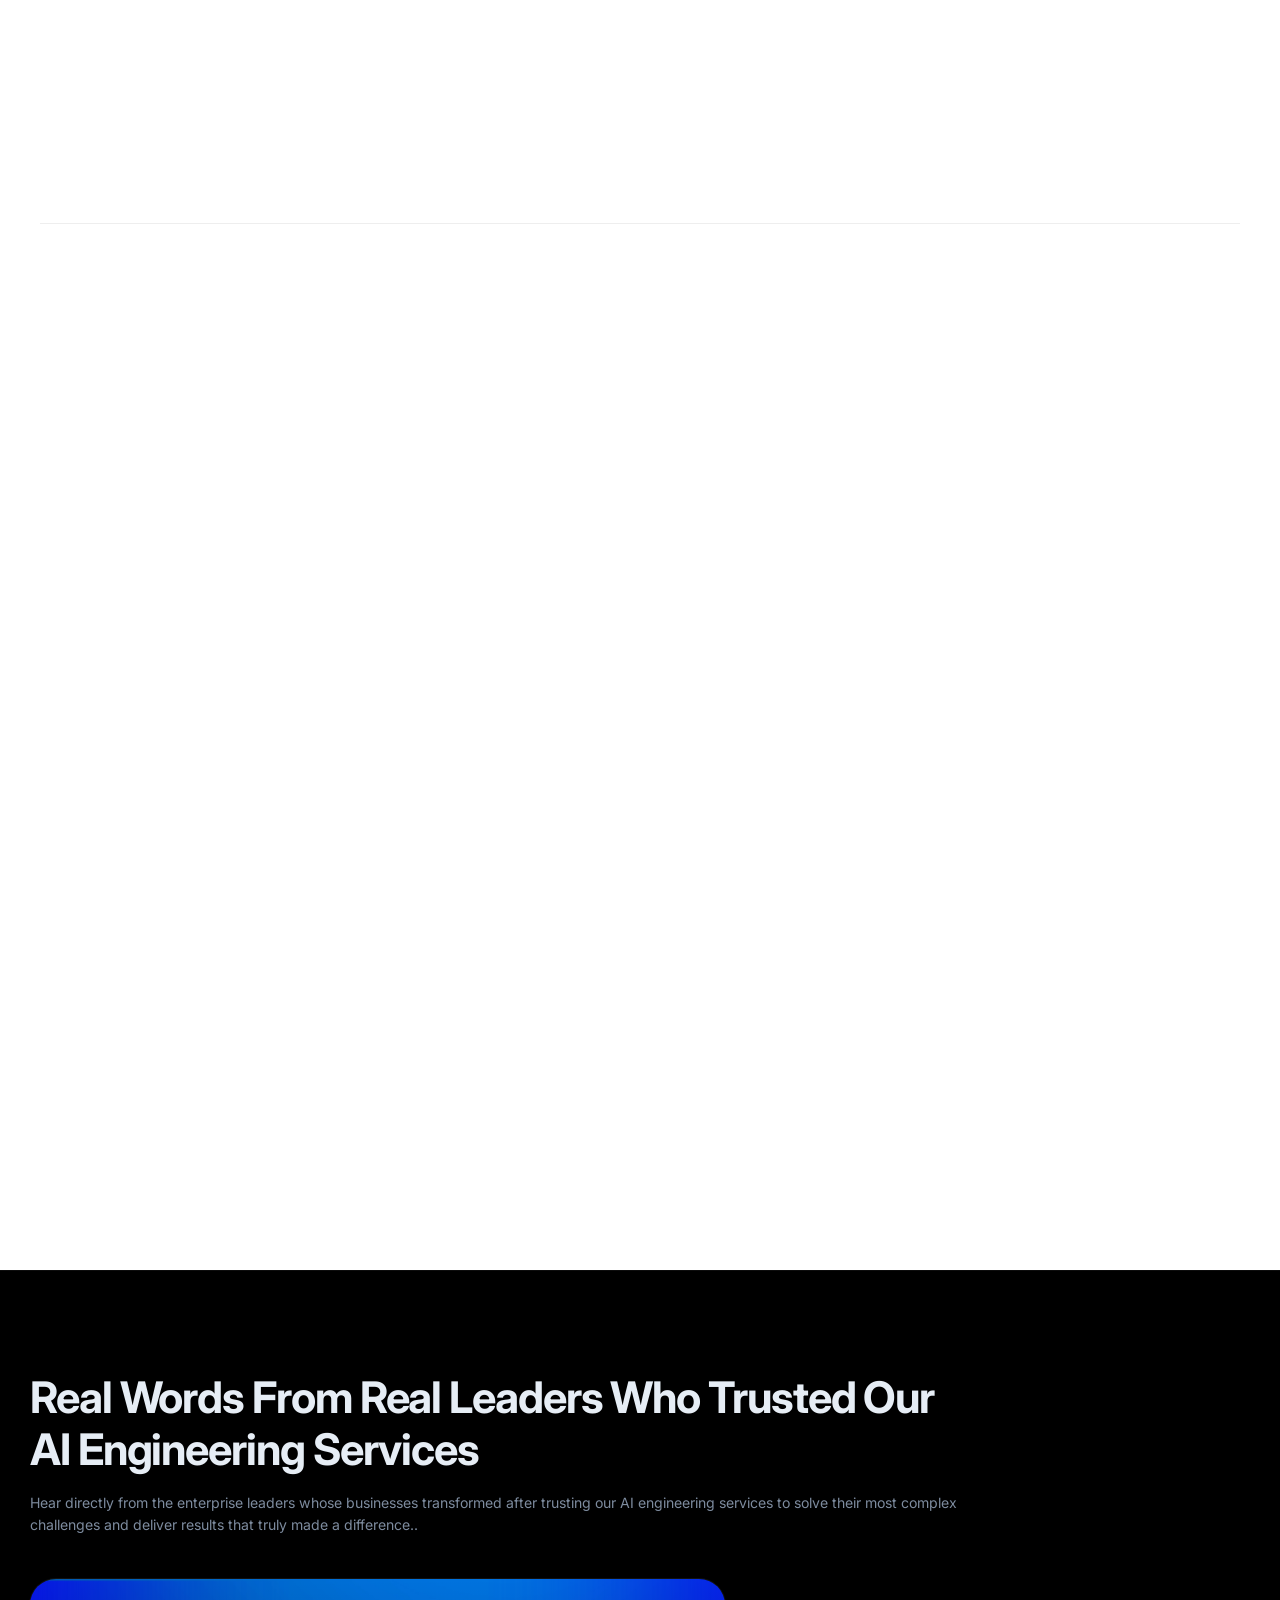
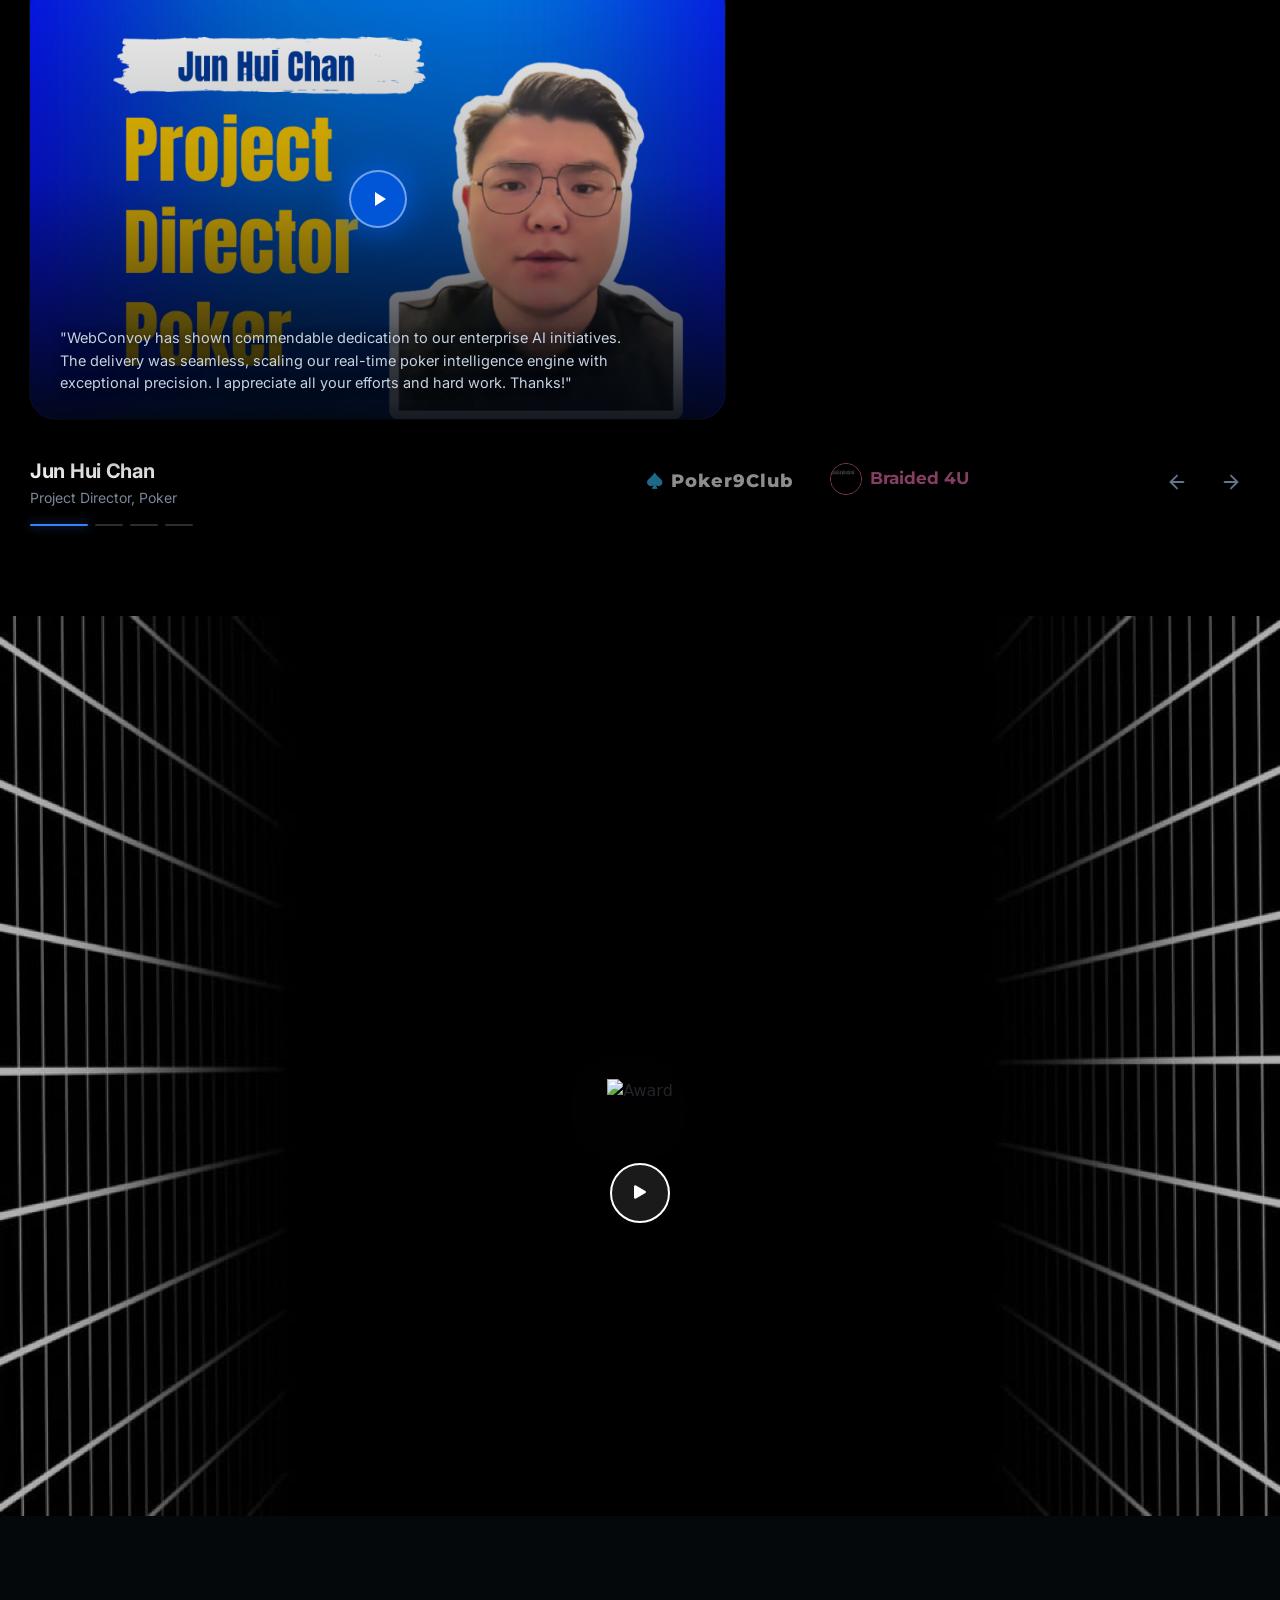
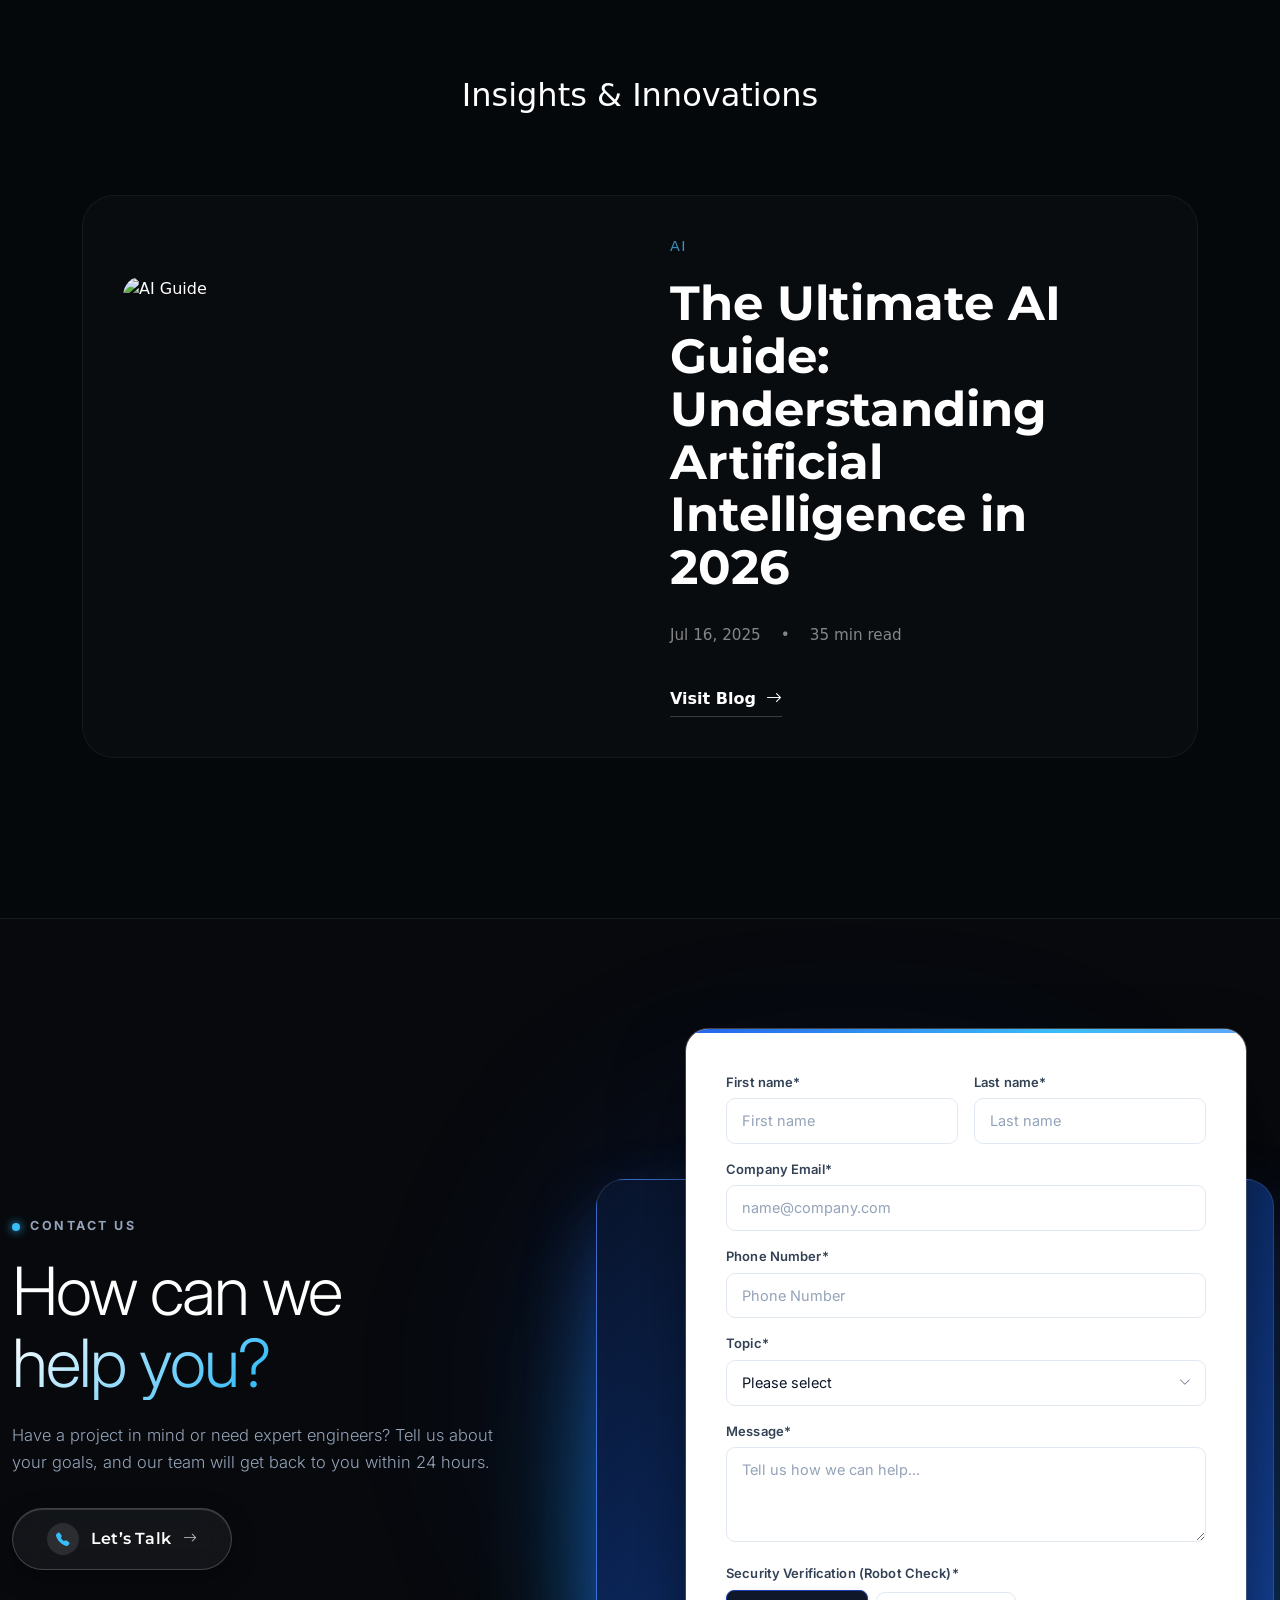
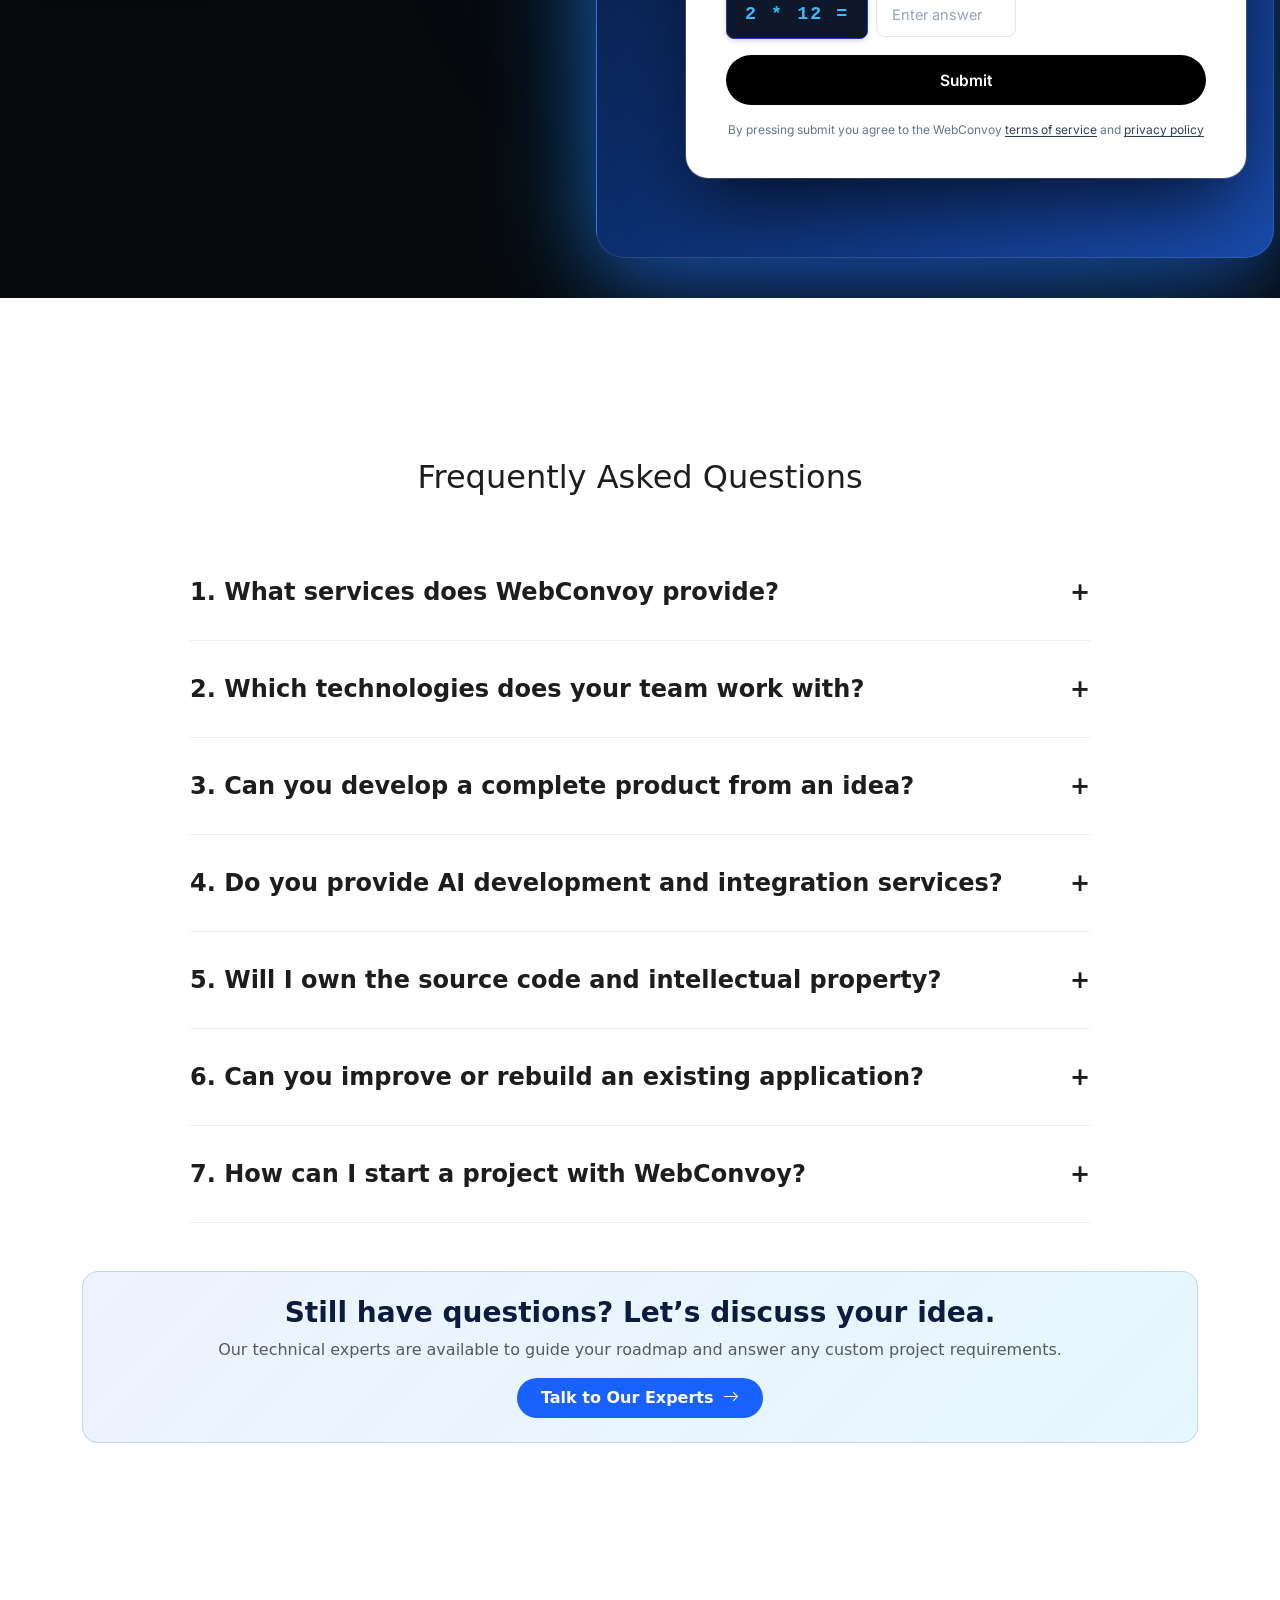
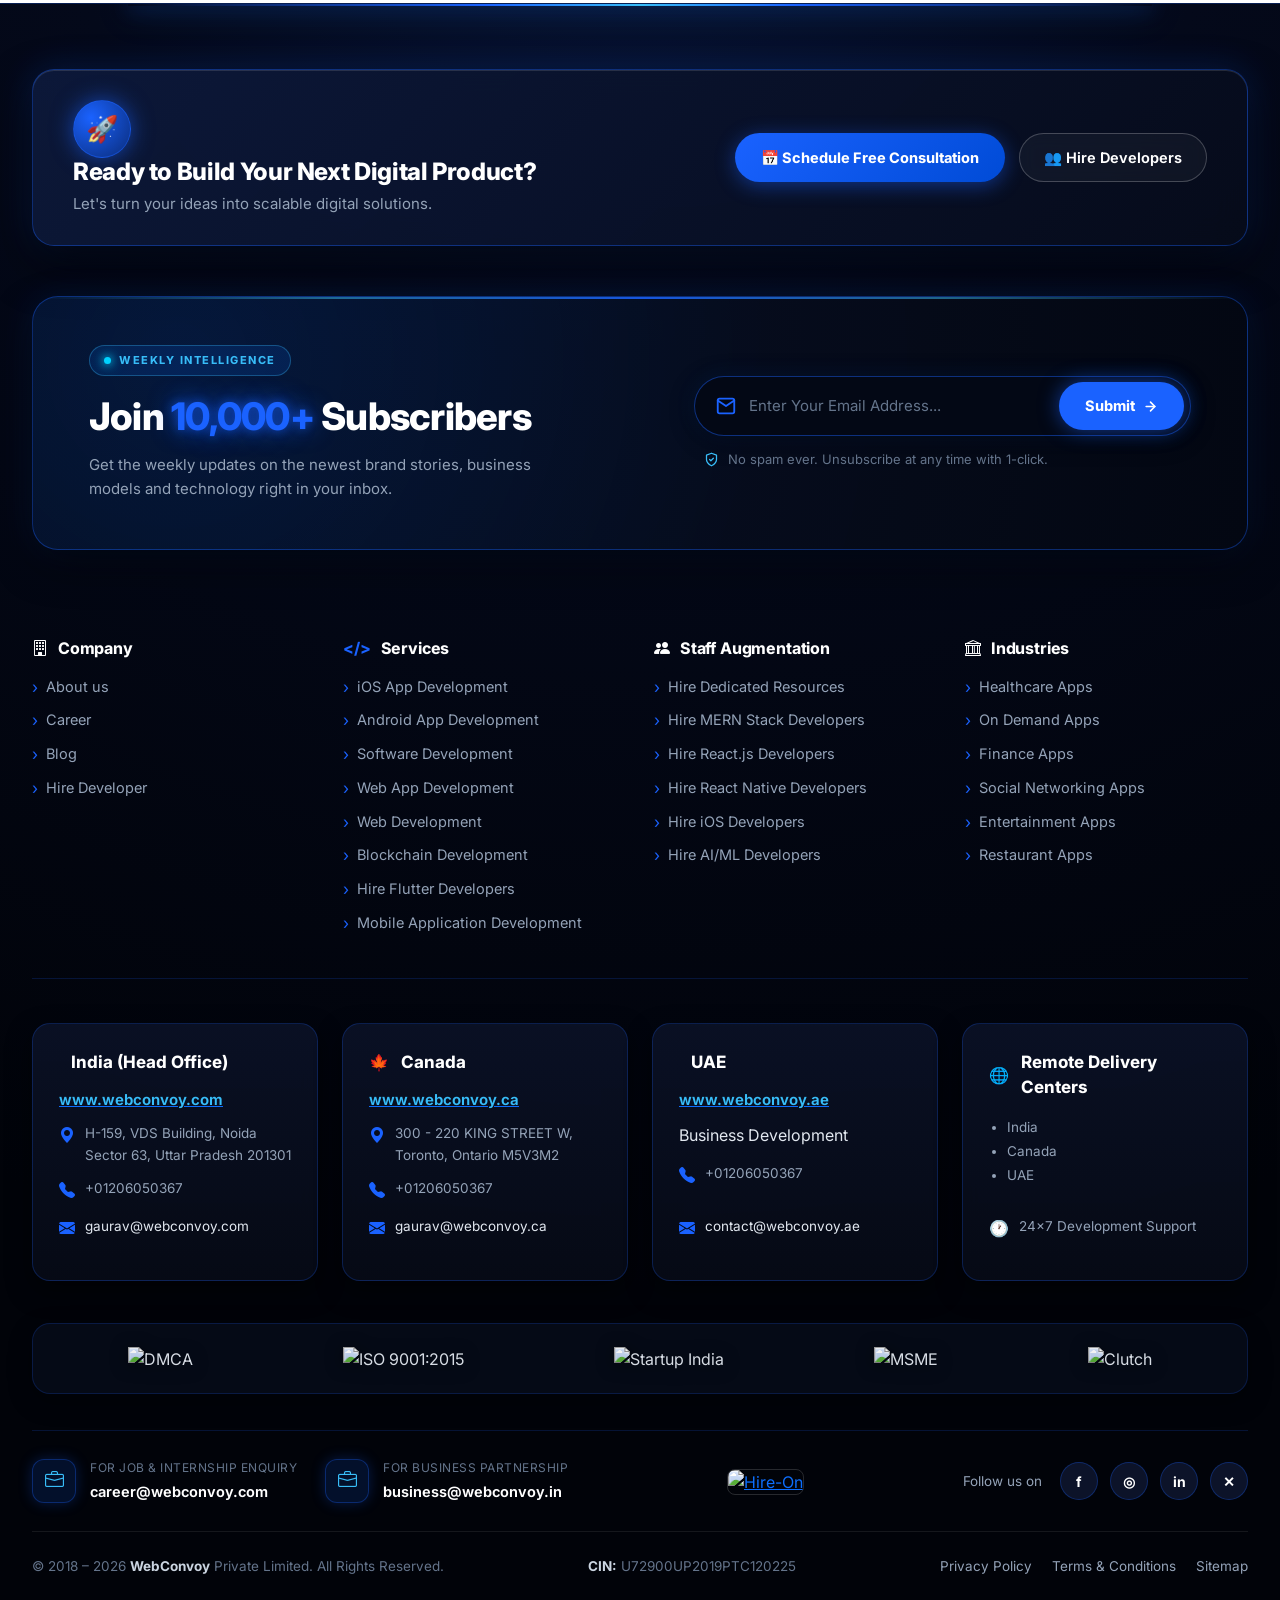
==== commit a82f9942: "Fix typewriter timer concurrency interleaving bug and fix mobile AI button animations and text" ====
--- a/index.html
+++ b/index.html
@@ -13892,44 +13892,58 @@
             ];
 
             let currentAwardIndex = 0;
+            let awardTypingTimer = null;
+            let awardRotateTimer = null;
             const companyEl = document.getElementById('award-company-name');
             const titleEl = document.getElementById('award-title-typing');
             const badgeImg = document.getElementById('current-award-img');
 
             const typeAwardText = (company, title) => {
                 if (!companyEl || !titleEl) return;
-                companyEl.innerHTML = company;
-                titleEl.innerHTML = "";
+                if (awardTypingTimer) {
+                    clearInterval(awardTypingTimer);
+                    awardTypingTimer = null;
+                }
+                companyEl.textContent = company;
+                titleEl.textContent = "";
                 let i = 0;
-                const typing = setInterval(() => {
+                awardTypingTimer = setInterval(() => {
                     if (i < title.length) {
-                        titleEl.innerHTML += title.charAt(i);
+                        titleEl.textContent = title.substring(0, i + 1);
                         i++;
                     } else {
-                        clearInterval(typing);
+                        clearInterval(awardTypingTimer);
+                        awardTypingTimer = null;
                     }
-                }, 50);
+                }, 40);
             };
 
             const rotateAward = () => {
+                if (document.hidden) return;
                 currentAwardIndex = (currentAwardIndex + 1) % awards.length;
                 const award = awards[currentAwardIndex];
 
                 // Animate Out
-                gsap.to(".award-badge-container", {
-                    opacity: 0, scale: 0.8, duration: 0.5, onComplete: () => {
-                        badgeImg.src = award.img;
-                        typeAwardText(award.company, award.title);
-                        // Animate In
-                        gsap.to(".award-badge-container", { opacity: 1, scale: 1, duration: 0.5 });
-                    }
-                });
+                if (badgeImg && typeof gsap !== 'undefined') {
+                    gsap.to(".award-badge-container", {
+                        opacity: 0, scale: 0.85, duration: 0.4, onComplete: () => {
+                            badgeImg.src = award.img;
+                            typeAwardText(award.company, award.title);
+                            // Animate In
+                            gsap.to(".award-badge-container", { opacity: 1, scale: 1, duration: 0.4 });
+                        }
+                    });
+                } else {
+                    if (badgeImg) badgeImg.src = award.img;
+                    typeAwardText(award.company, award.title);
+                }
             };
 
             // Initialize
             if (companyEl && titleEl) {
                 typeAwardText(awards[0].company, awards[0].title);
-                setInterval(rotateAward, 4000); // 4s cycle for better reading time
+                if (awardRotateTimer) clearInterval(awardRotateTimer);
+                awardRotateTimer = setInterval(rotateAward, 4500);
             }
 
             // --- SECTION 2: INTERACTIVE SERVICES ORBIT CONTROLLER ---
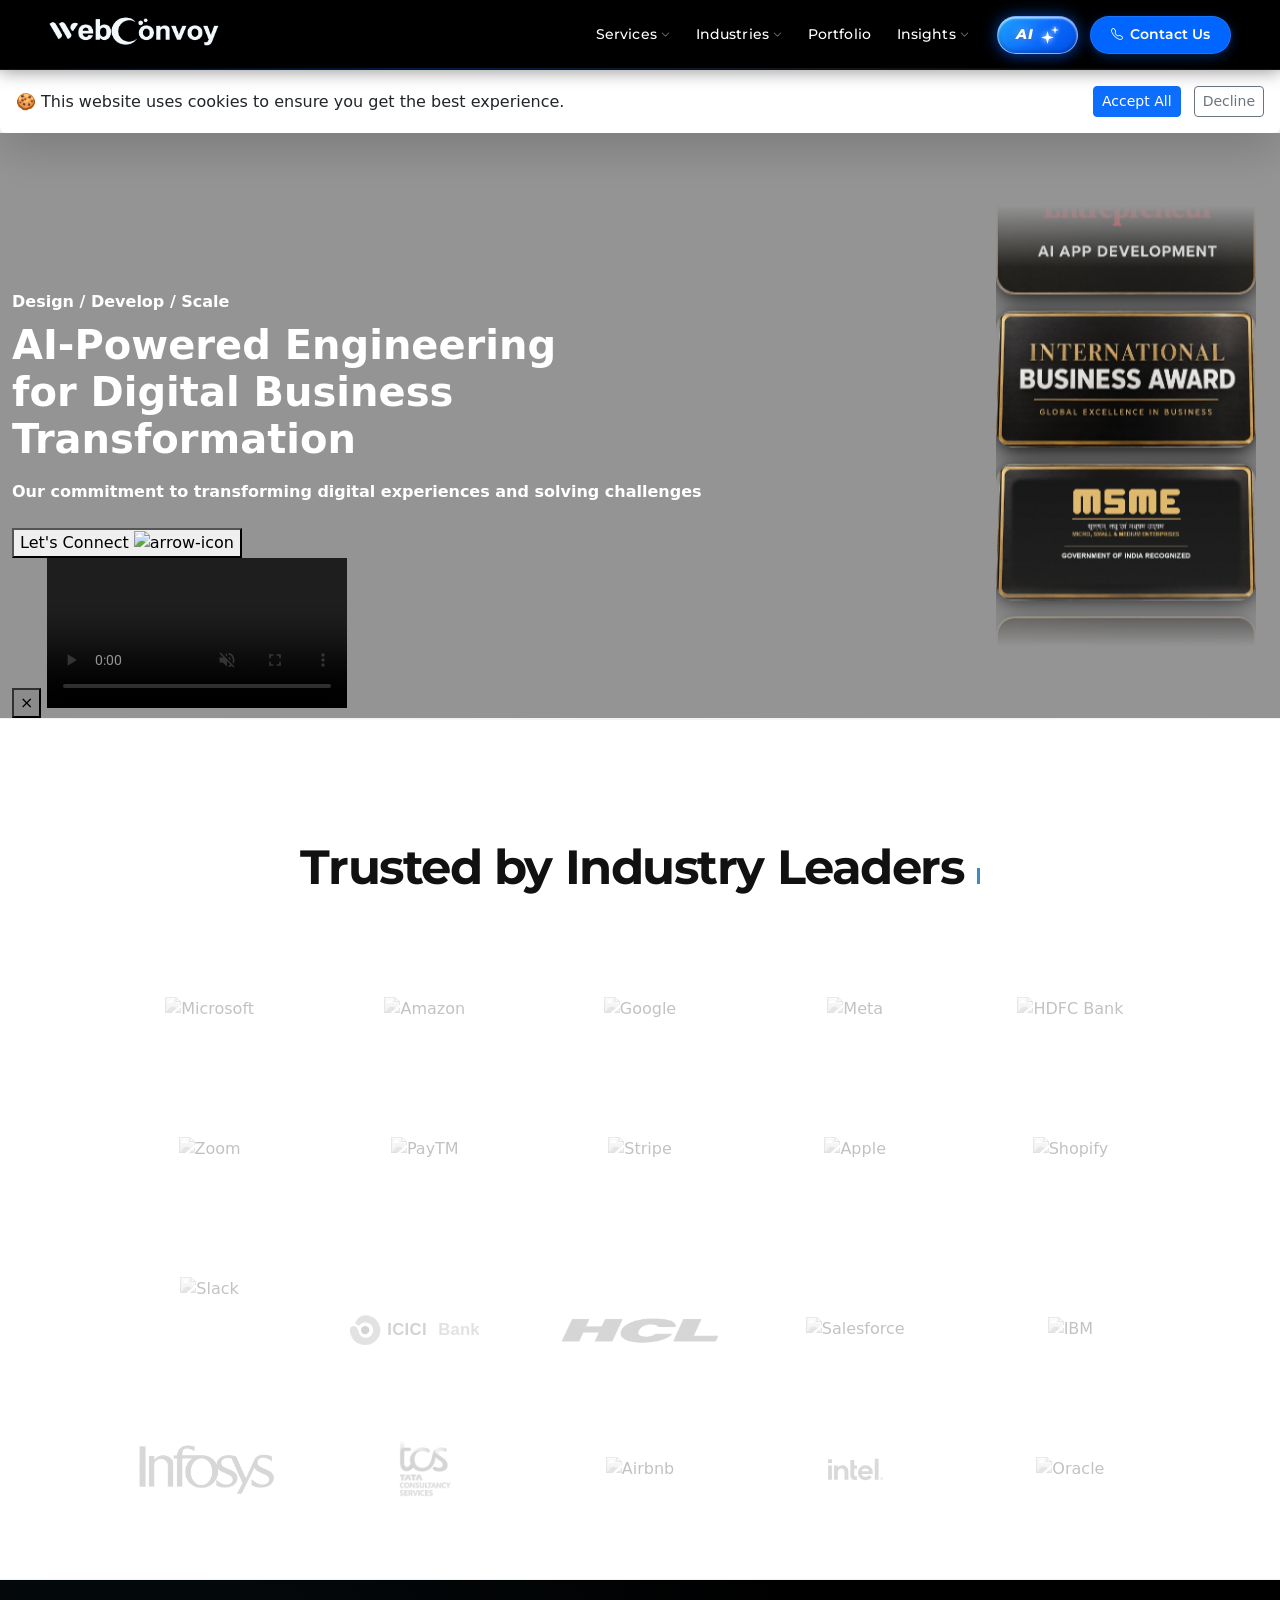
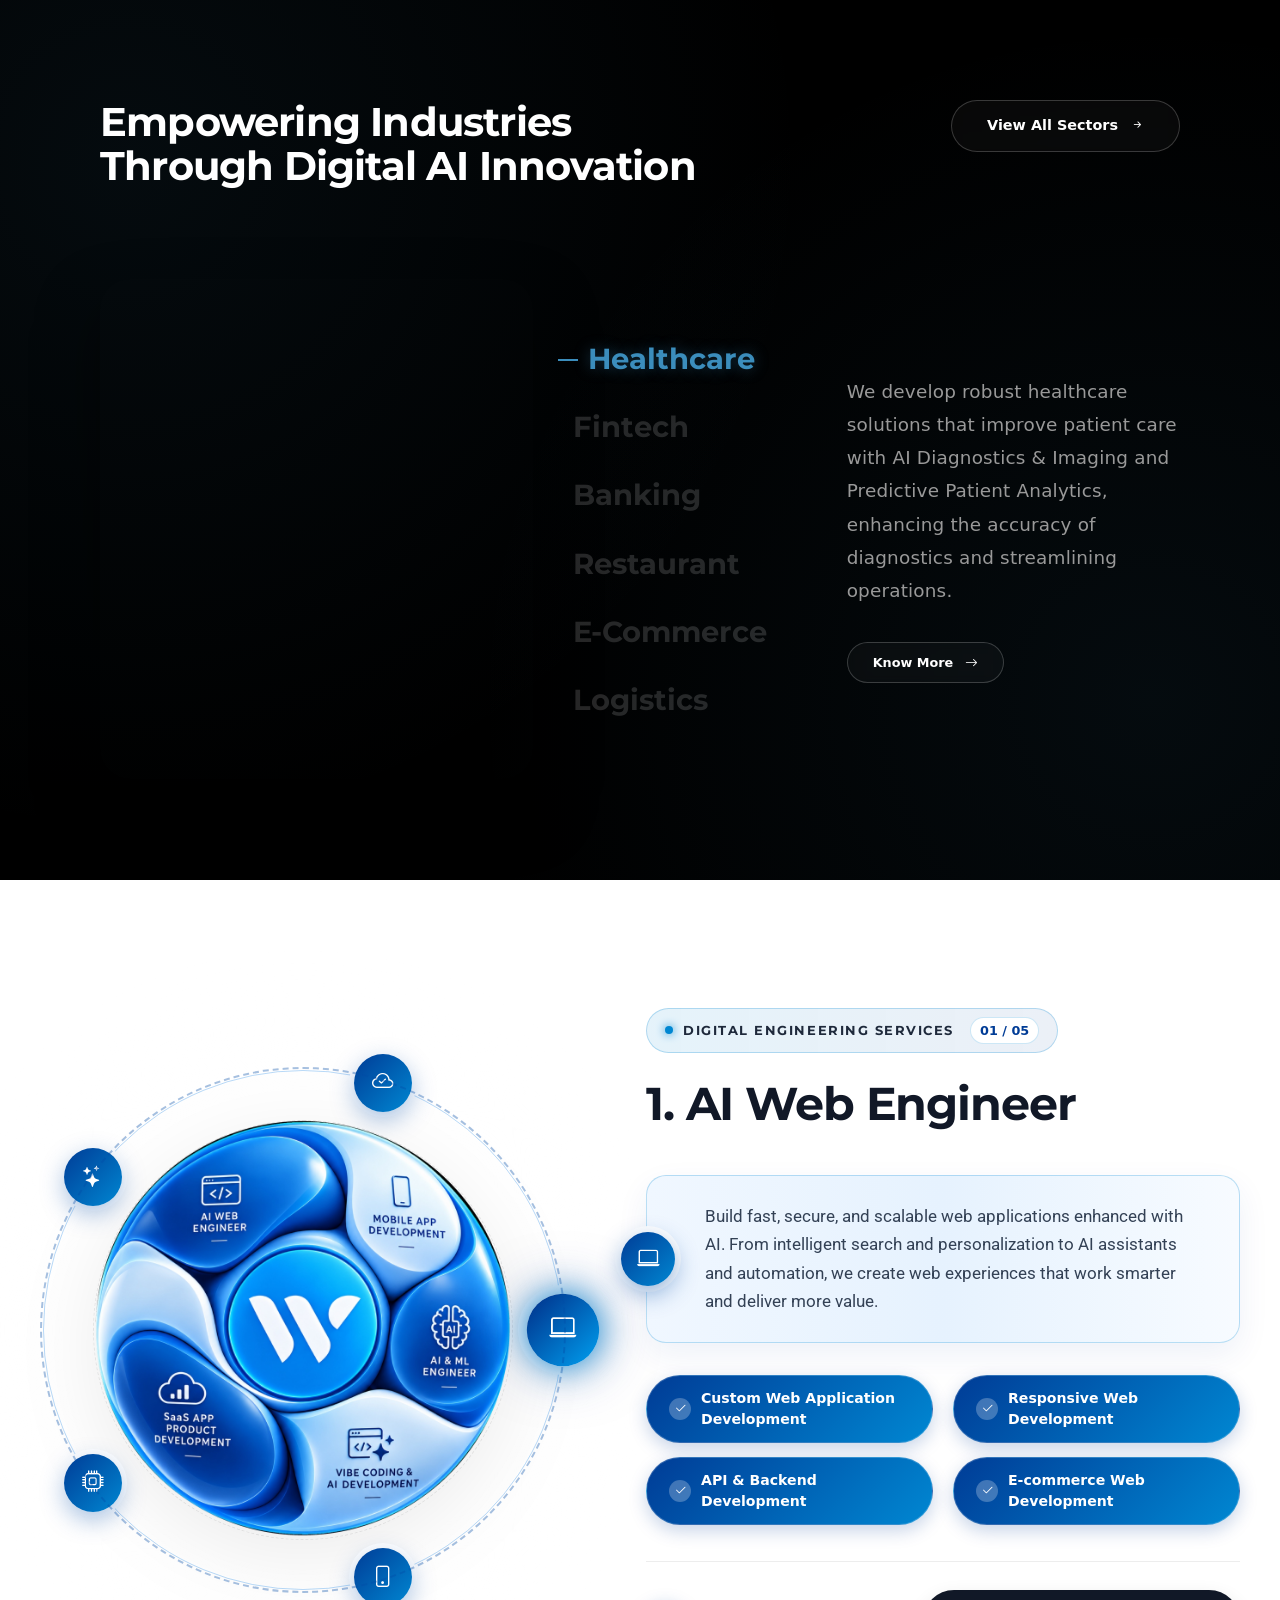
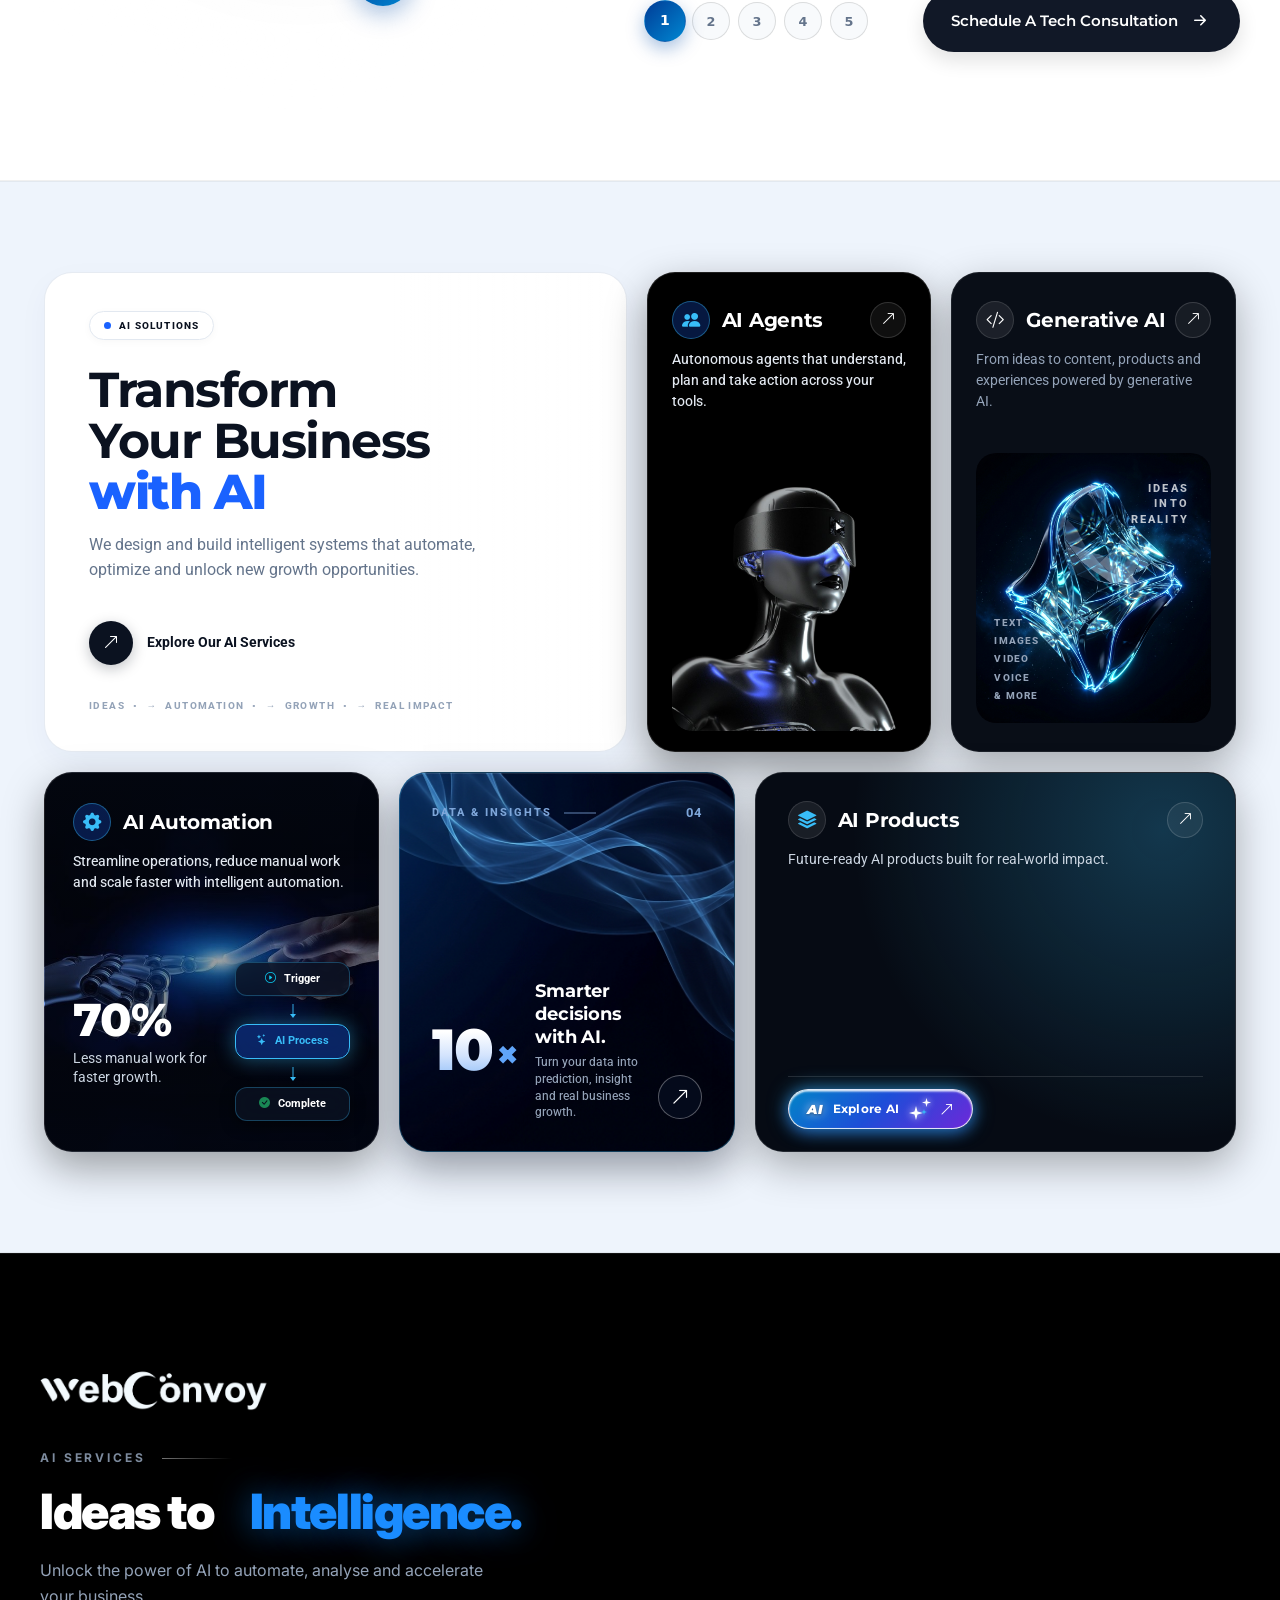
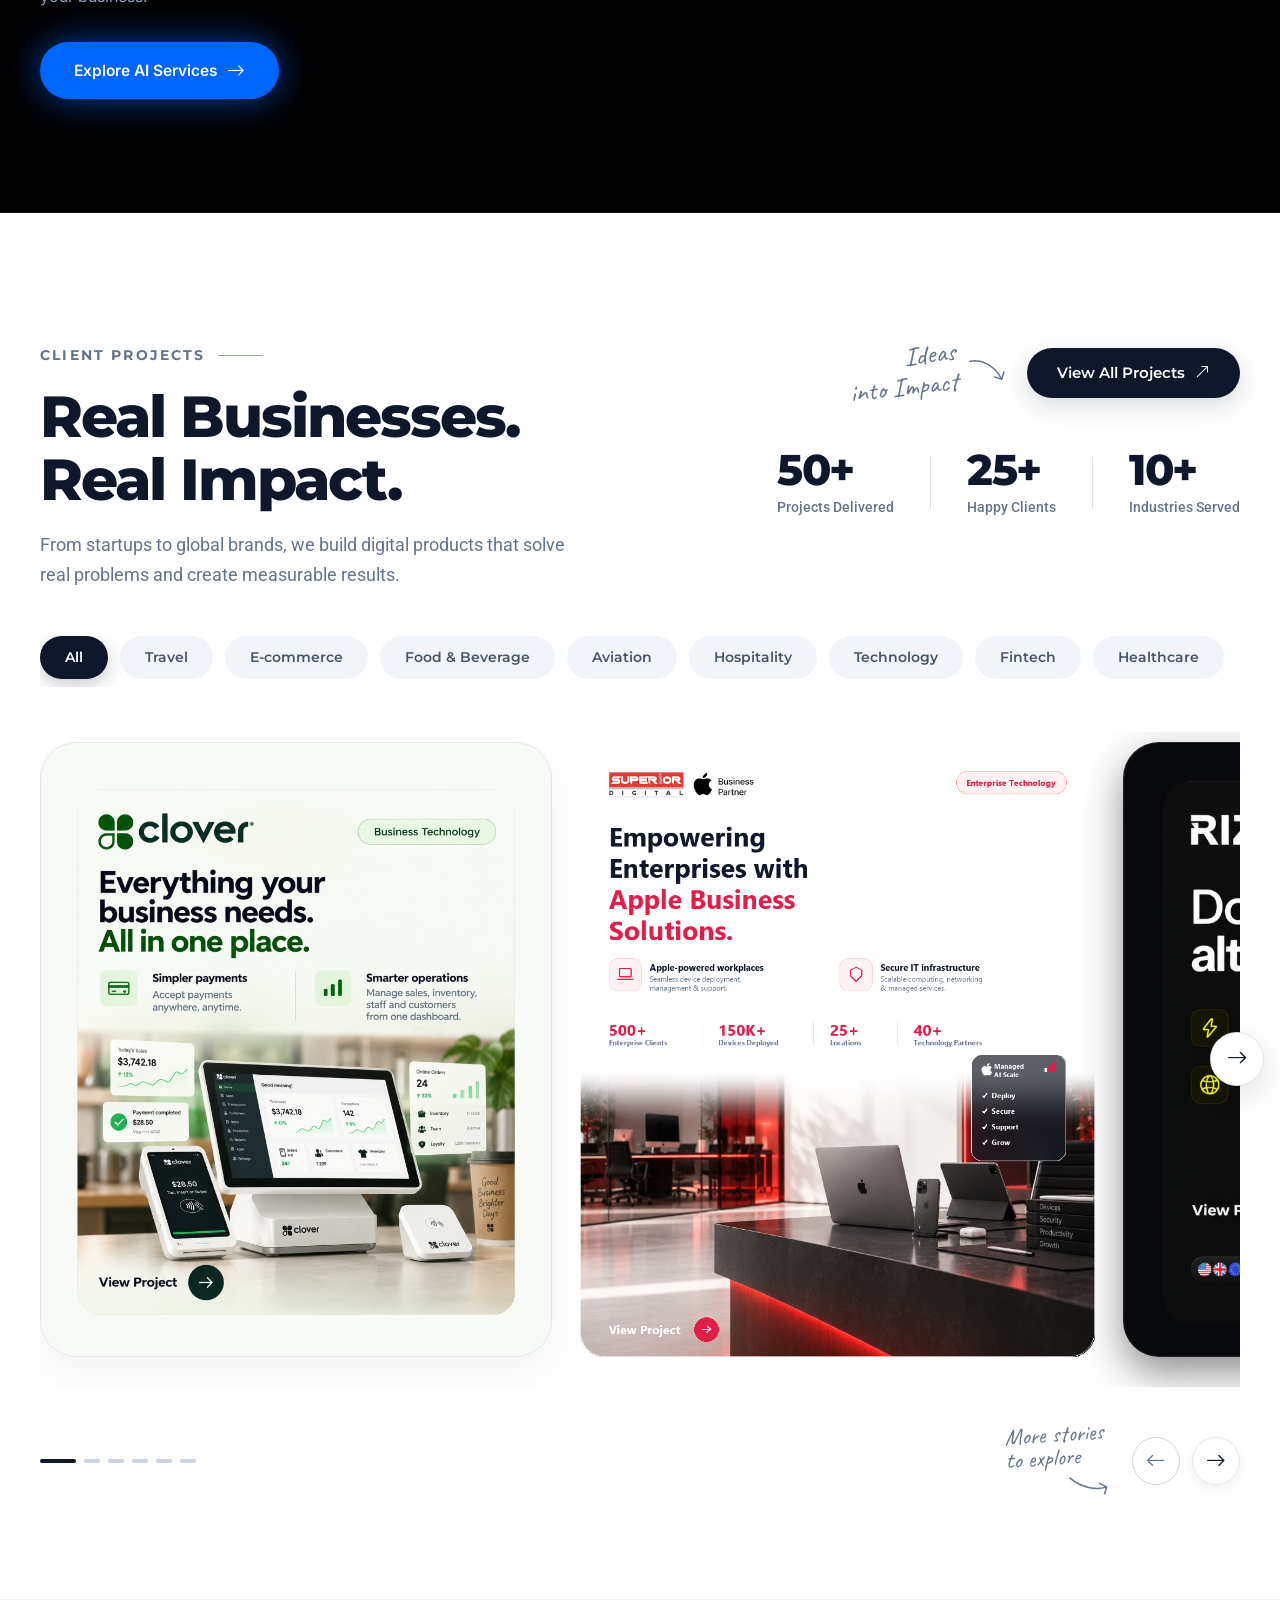
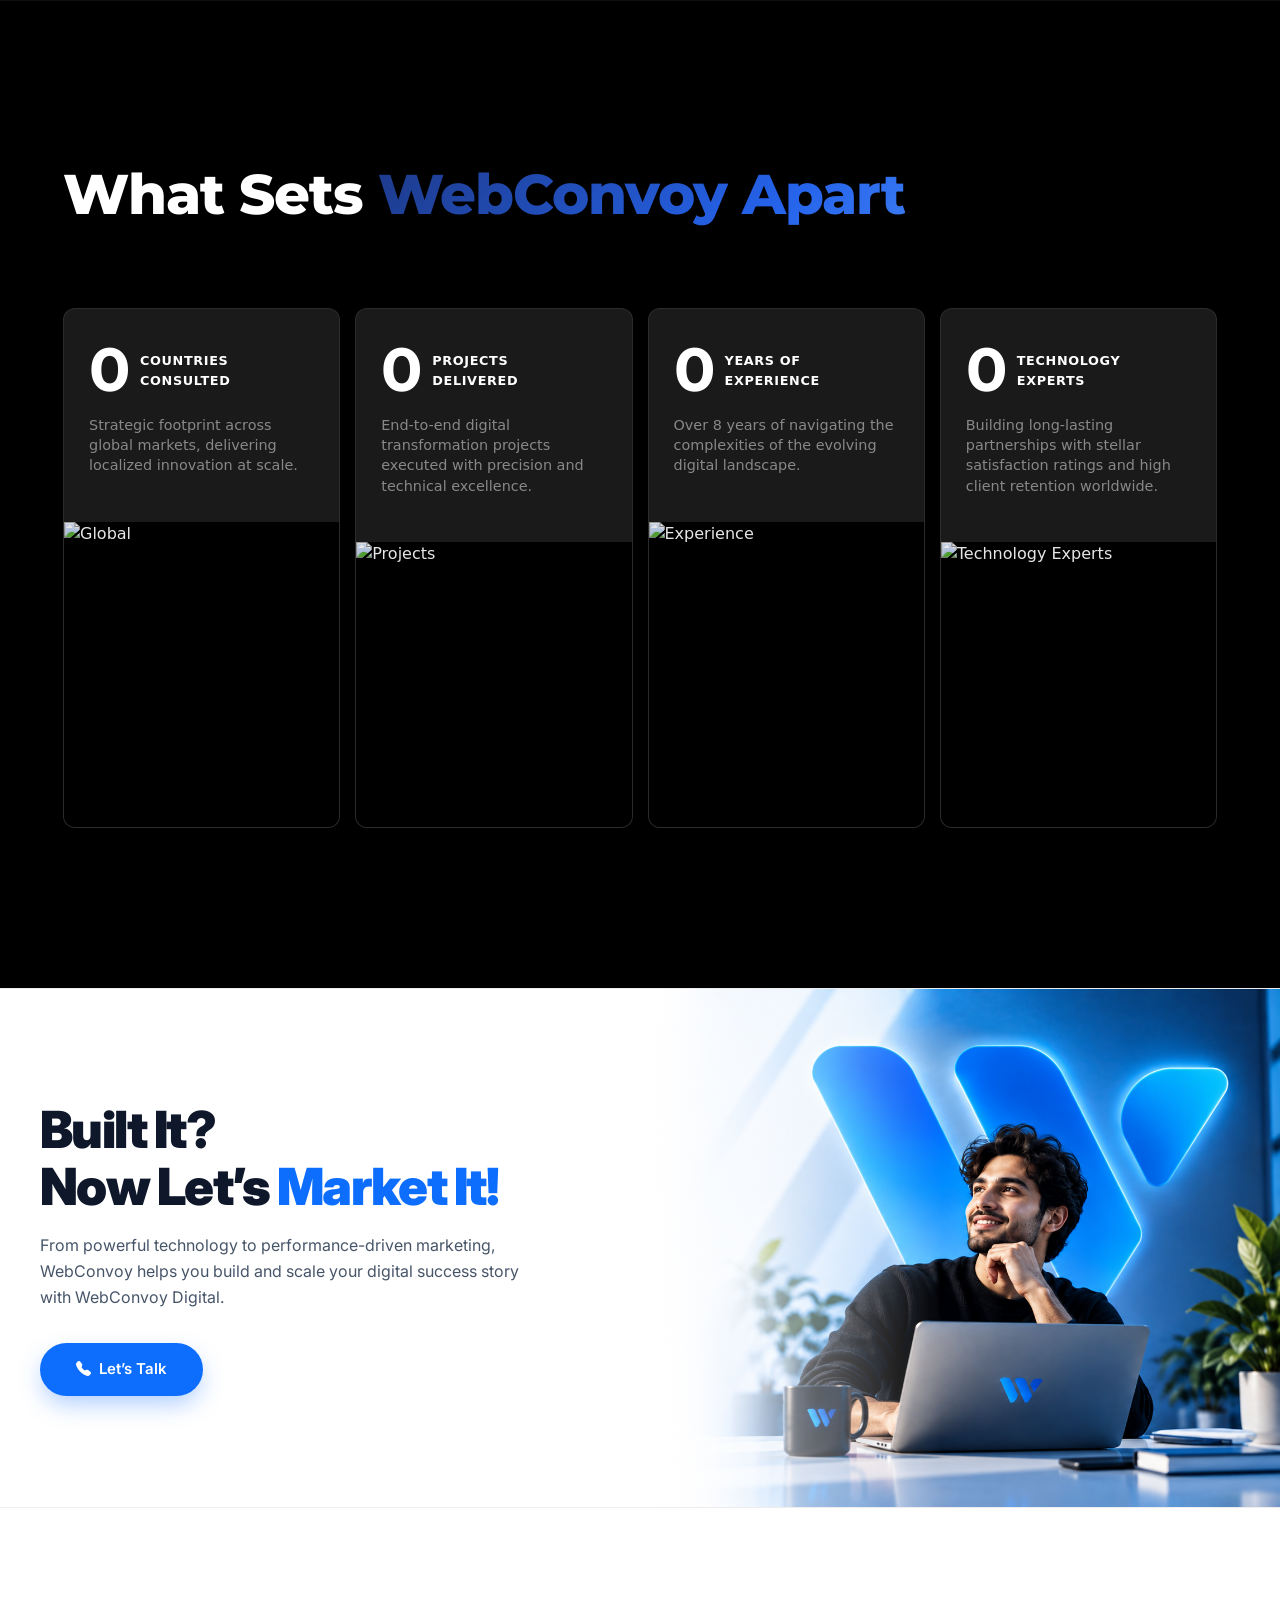
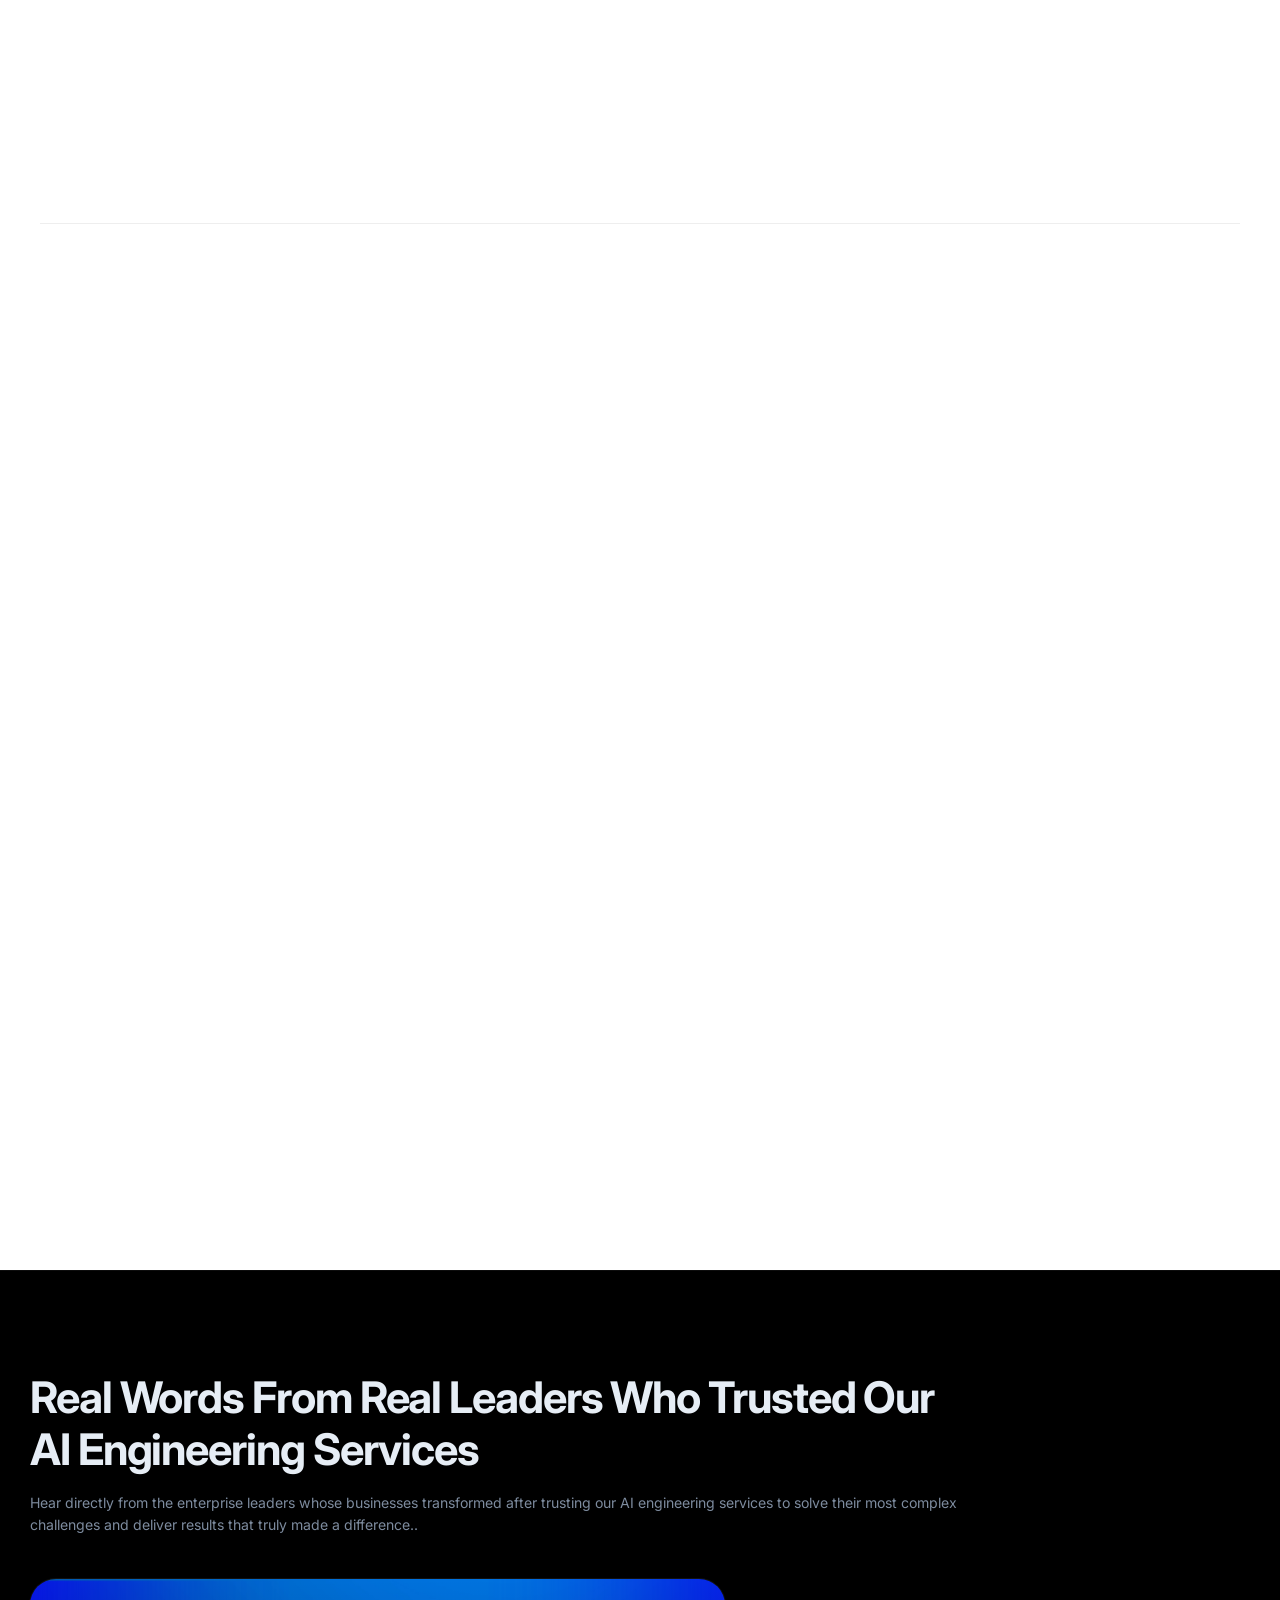
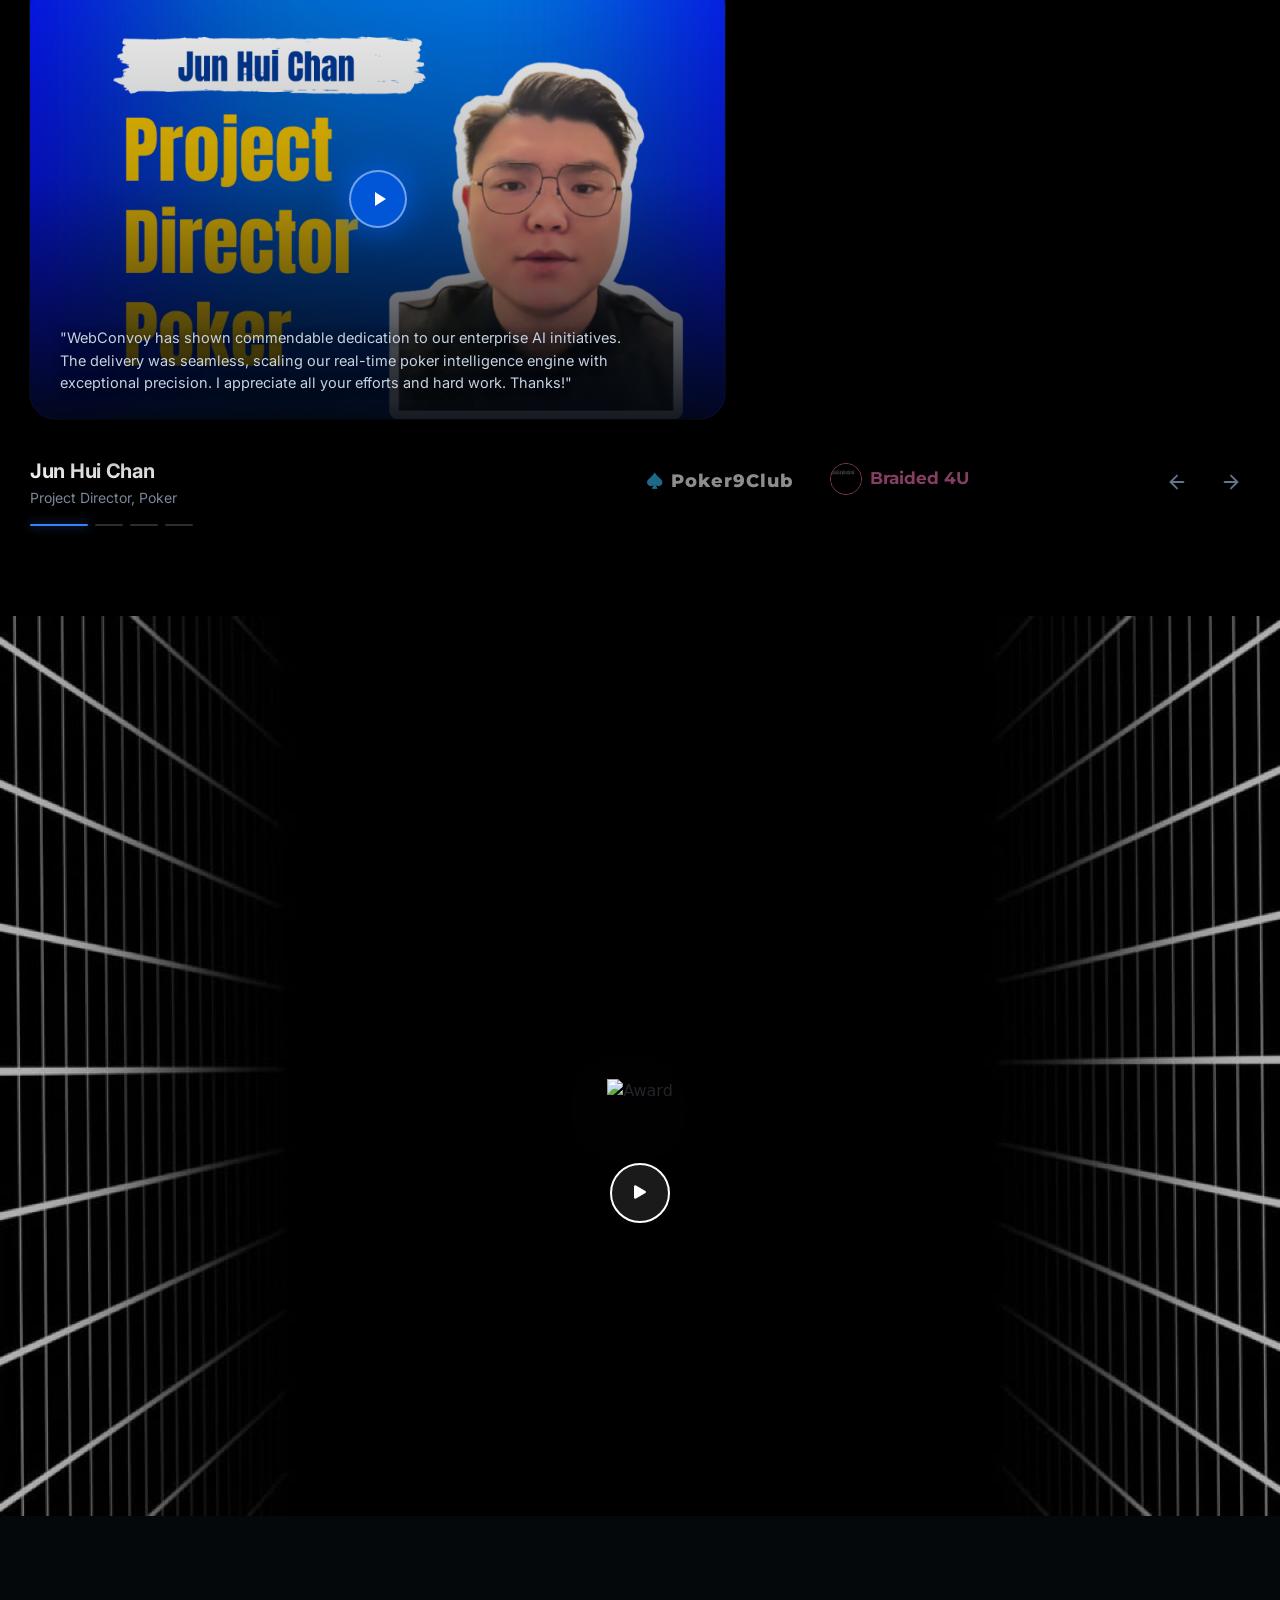
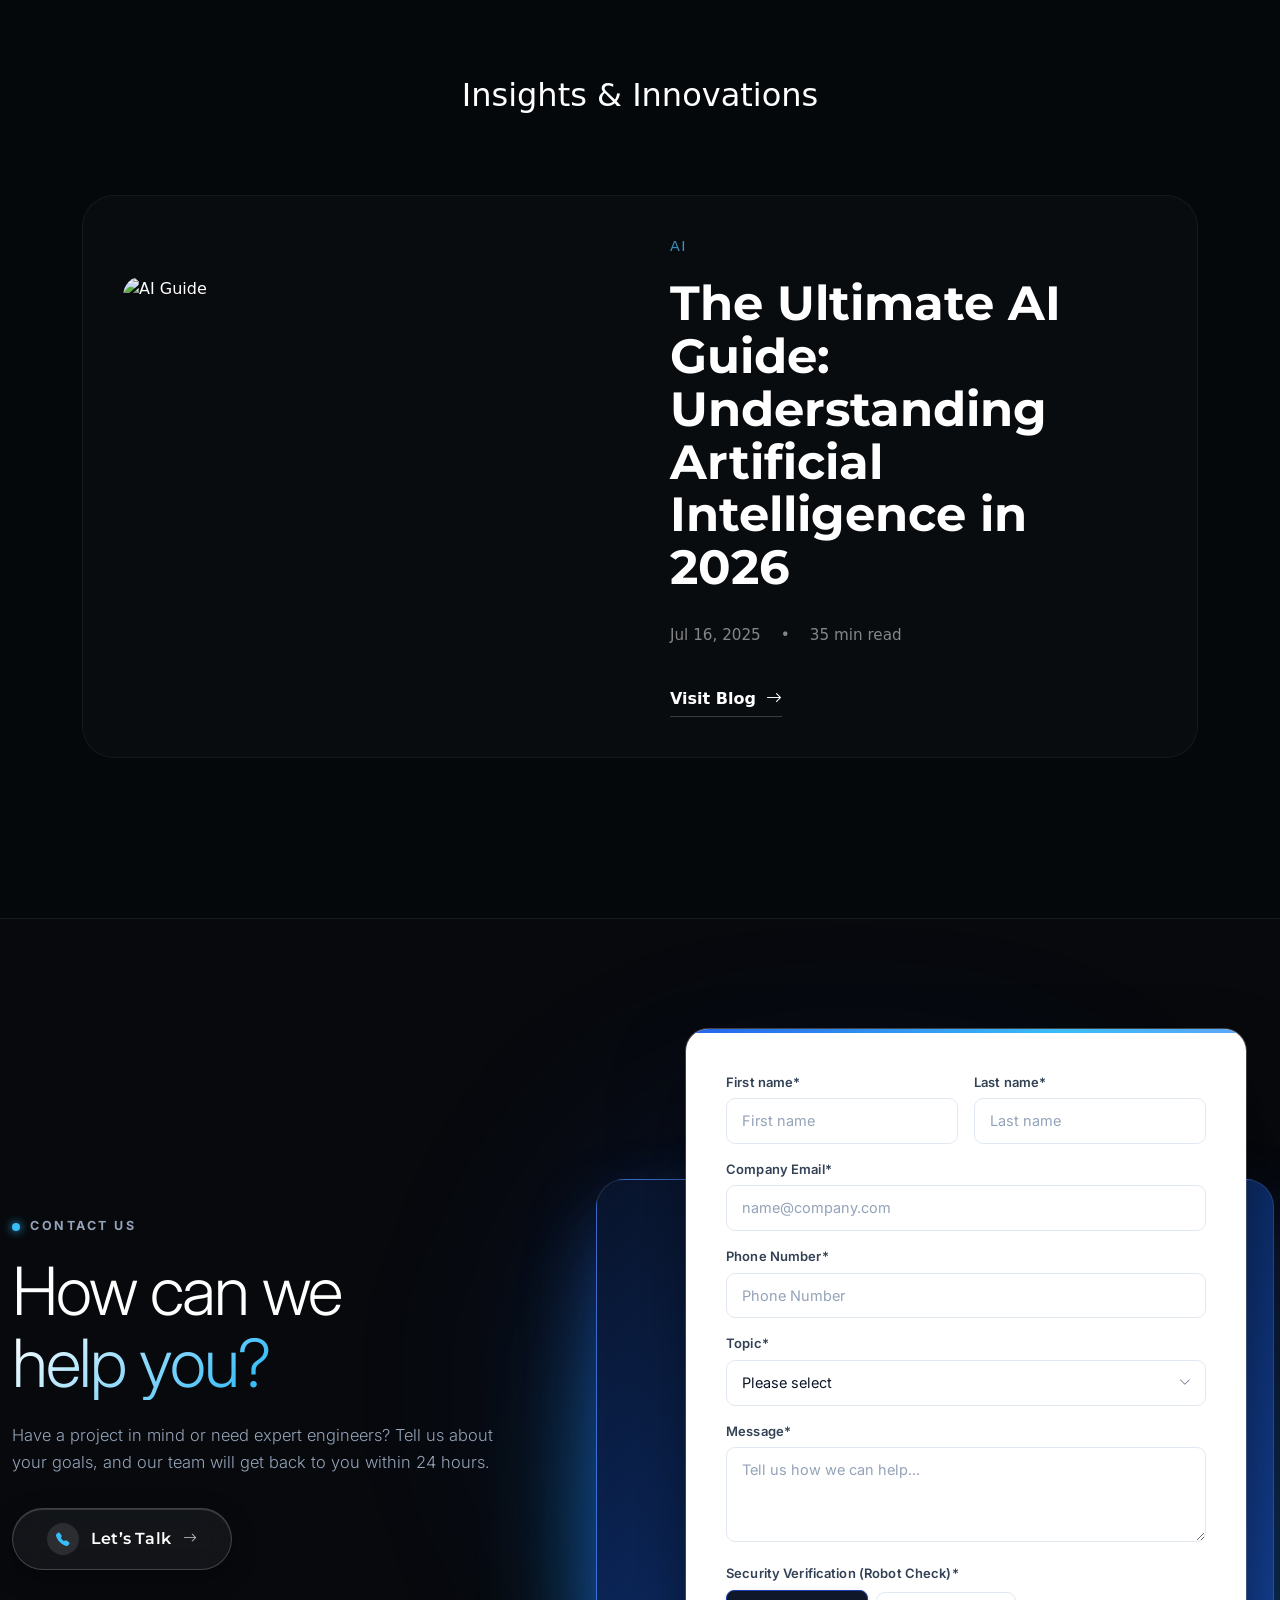
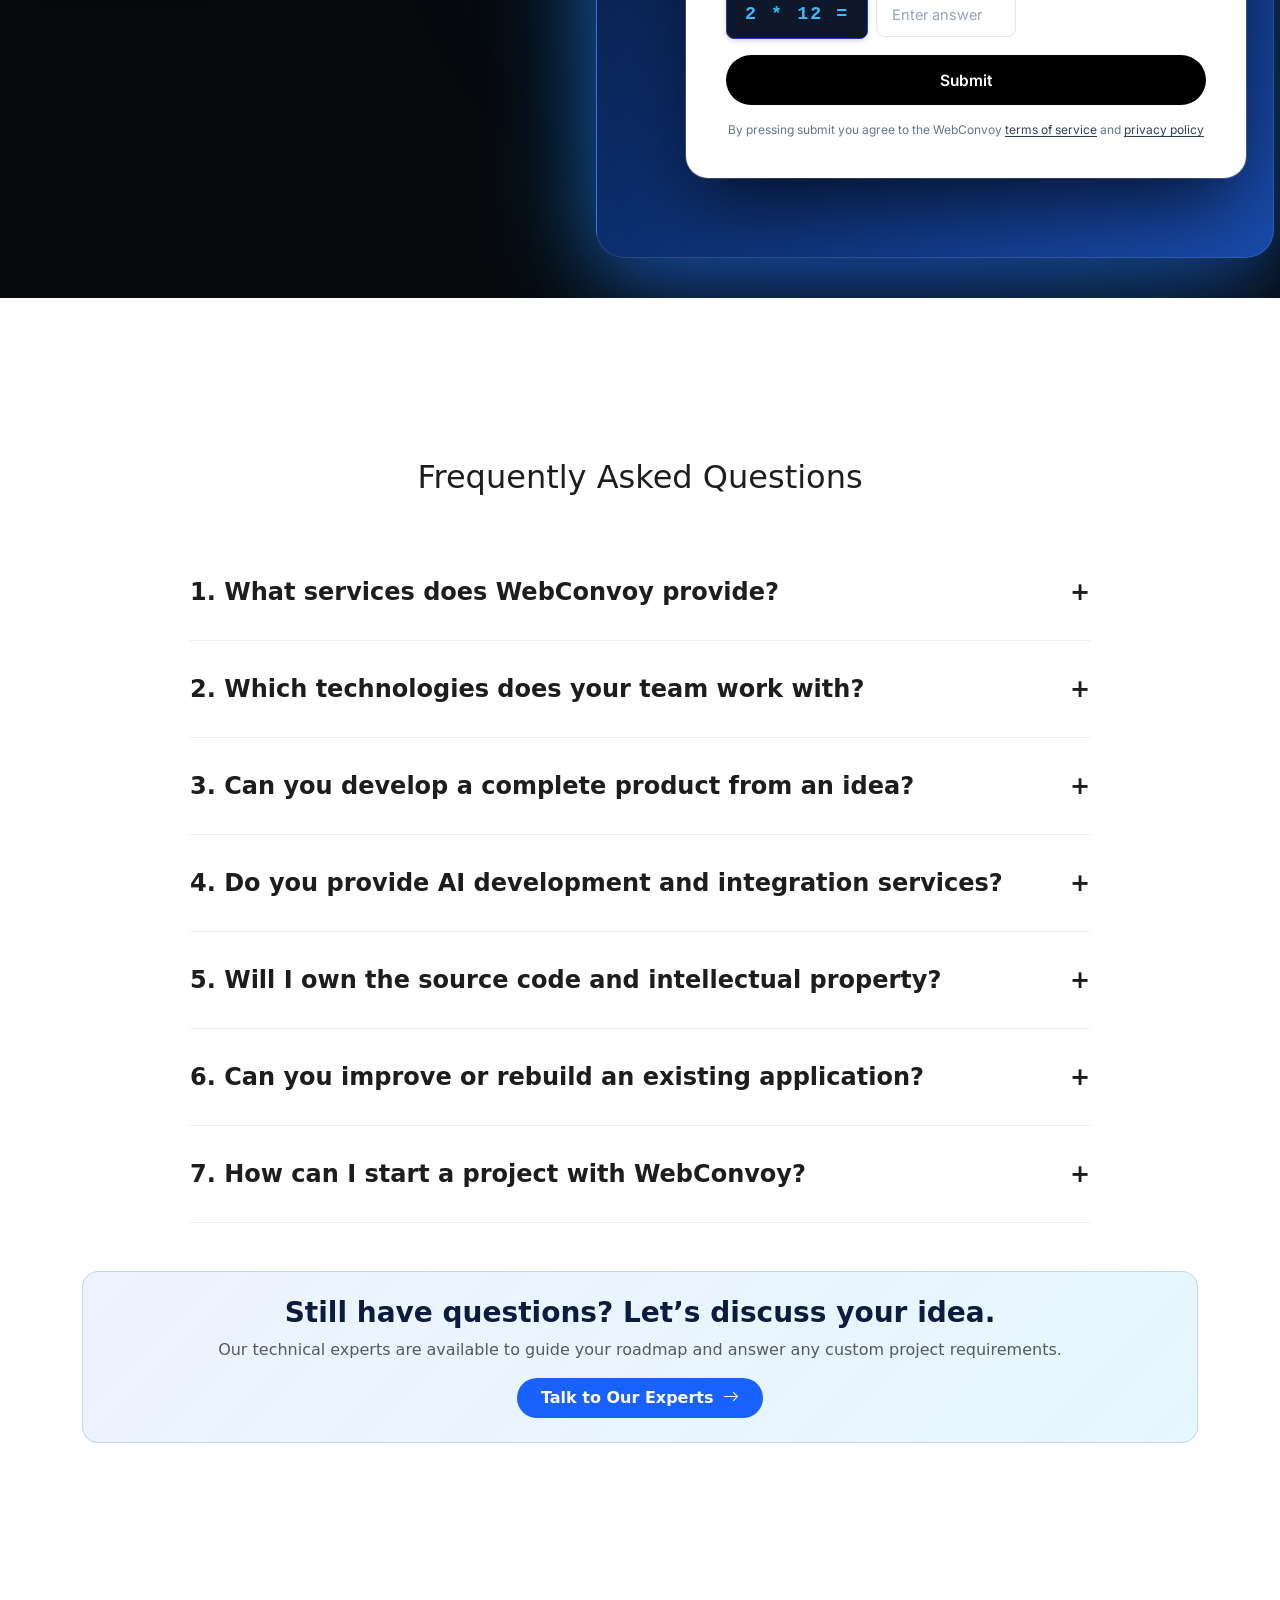
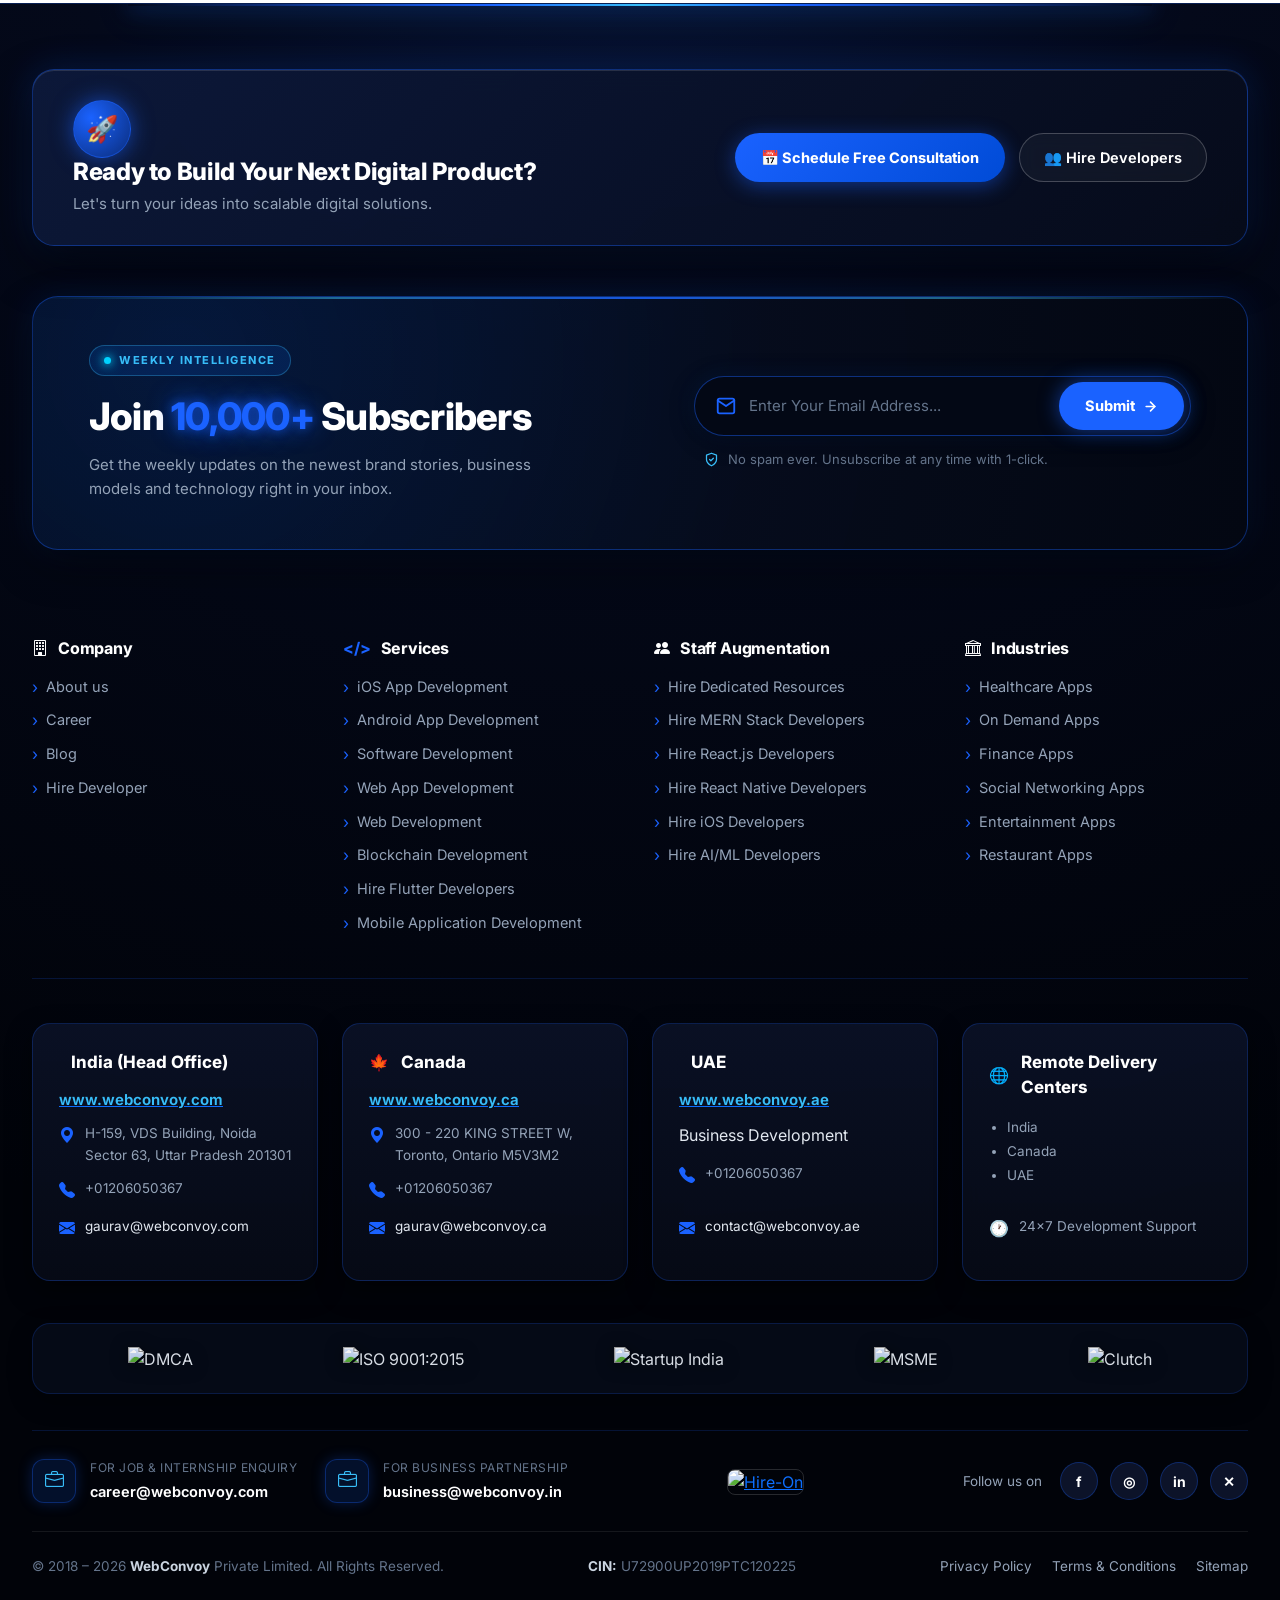
==== commit 3cfb0354: "Mobile fixes: faster logo slider, 3x2 industry grid, counter nowrap, card image fix, subscriber spac" ====
--- a/index.html
+++ b/index.html
@@ -7651,6 +7651,29 @@
                 color: #38bdf8 !important;
             }
 
+            /* Mobile nav: underline style matching desktop industry nav */
+            .mobile-industry-menu li a {
+                position: relative !important;
+                padding-bottom: 8px !important;
+            }
+
+            .mobile-industry-menu li a::after {
+                content: '' !important;
+                position: absolute !important;
+                bottom: 4px !important;
+                left: 12px !important;
+                right: 12px !important;
+                height: 1.5px !important;
+                background: rgba(56, 189, 248, 0) !important;
+                transition: background 0.2s ease !important;
+                border-radius: 2px !important;
+            }
+
+            .mobile-industry-menu li a:hover::after,
+            .mobile-industry-menu li a:active::after {
+                background: rgba(56, 189, 248, 0.6) !important;
+            }
+
             .mobile-dropdown-menu-custom,
             .mobile-industry-menu {
                 background: rgba(15, 23, 42, 0.9) !important;
@@ -7752,7 +7775,7 @@
                 flex-wrap: nowrap !important;
                 width: max-content !important;
                 gap: 32px !important;
-                animation: mobileLogoMarquee 26s linear infinite !important;
+                animation: mobileLogoMarquee 10s linear infinite !important;
                 padding: 6px 0 !important;
             }
 
@@ -7829,19 +7852,18 @@
             }
 
             .industry-nav {
-                display: flex !important;
-                flex-direction: row !important;
-                flex-wrap: wrap !important;
+                display: grid !important;
+                grid-template-columns: repeat(3, 1fr) !important;
                 gap: 10px !important;
-                justify-content: center !important;
+                justify-items: stretch !important;
                 margin: 16px 0 20px !important;
                 padding: 0 8px !important;
             }
 
             .industry-nav-item {
-                font-size: 14.5px !important;
+                font-size: 13.5px !important;
                 font-weight: 600 !important;
-                padding: 9px 18px !important;
+                padding: 9px 10px !important;
                 border-radius: 50px !important;
                 background: rgba(255, 255, 255, 0.09) !important;
                 color: #e2e8f0 !important;
@@ -7850,6 +7872,8 @@
                 transform: none !important;
                 box-shadow: 0 4px 12px rgba(0, 0, 0, 0.25) !important;
                 transition: all 0.25s ease !important;
+                text-align: center !important;
+                white-space: nowrap !important;
             }
 
             .industry-nav-item::before {
@@ -7979,6 +8003,19 @@
 
             .orbit-eyebrow-badge {
                 margin-bottom: 8px !important;
+                flex-wrap: nowrap !important;
+                overflow: hidden !important;
+            }
+
+            .orbit-step-counter {
+                white-space: nowrap !important;
+                flex-shrink: 0 !important;
+            }
+
+            .orbit-eyebrow-badge span.text {
+                overflow: hidden !important;
+                text-overflow: ellipsis !important;
+                white-space: nowrap !important;
             }
 
             .orbit-main-title {
@@ -8161,20 +8198,22 @@
             }
 
             .project-card {
-                flex: 0 0 72vw !important;
+                flex: 0 0 82vw !important;
                 min-width: 0 !important;
-                max-width: 290px !important;
+                max-width: 320px !important;
                 height: auto !important;
-                min-height: 340px !important;
+                min-height: 360px !important;
                 padding: 18px 16px !important;
                 border-radius: 20px !important;
                 scroll-snap-align: center !important;
                 transform: none !important;
+                overflow: hidden !important;
+                box-sizing: border-box !important;
             }
 
             .project-card.card-theme-ditto {
-                height: 320px !important;
-                min-height: 310px !important;
+                height: 340px !important;
+                min-height: 320px !important;
                 padding: 0 !important;
             }
 
@@ -8182,7 +8221,36 @@
                 width: 100% !important;
                 height: 100% !important;
                 object-fit: cover !important;
+                object-position: center top !important;
                 border-radius: 20px !important;
+            }
+
+            /* Fix all card images on mobile - prevent cutting */
+            .project-card img,
+            .project-card .card-bg-img,
+            .project-card [style*="background-image"] {
+                max-width: 100% !important;
+                height: auto !important;
+            }
+
+            .hdfc-mockup-wrapper,
+            .rizon-mockup-wrapper,
+            .clover-mockup-wrapper,
+            .premier-mockup-wrapper,
+            .card-mockup-wrapper {
+                max-width: 100% !important;
+                overflow: hidden !important;
+            }
+
+            .hdfc-mockup-wrapper img,
+            .rizon-mockup-wrapper img,
+            .clover-mockup-wrapper img,
+            .premier-mockup-wrapper img,
+            .card-mockup-wrapper img {
+                width: 100% !important;
+                max-width: 100% !important;
+                height: auto !important;
+                object-fit: contain !important;
             }
 
             .carousel-floating-next-btn {
@@ -9966,14 +10034,39 @@
         }
 
         @media (max-width: 600px) {
+            .wc-subscribers-section {
+                padding: 50px 16px 44px;
+            }
+
             .wc-subscribers-card {
-                padding: 32px 20px;
+                padding: 28px 18px;
                 border-radius: 20px;
+                gap: 24px;
+            }
+
+            .wc-sub-content {
+                max-width: 100%;
+            }
+
+            .wc-sub-badge {
+                font-size: 10px;
+                padding: 6px 12px;
+                margin-bottom: 12px;
+            }
+
+            .wc-sub-title {
+                font-size: clamp(22px, 6vw, 28px);
+                margin-bottom: 10px;
+            }
+
+            .wc-sub-desc {
+                font-size: 14px;
+                line-height: 1.55;
             }
 
             .wc-sub-input-wrap {
                 flex-direction: column;
-                border-radius: 20px;
+                border-radius: 16px;
                 padding: 14px 16px;
                 gap: 12px;
                 align-items: stretch;
@@ -9988,6 +10081,7 @@
                 width: 100%;
                 justify-content: center;
                 padding: 13px 20px;
+                border-radius: 12px;
             }
 
             .wc-sub-meta {
